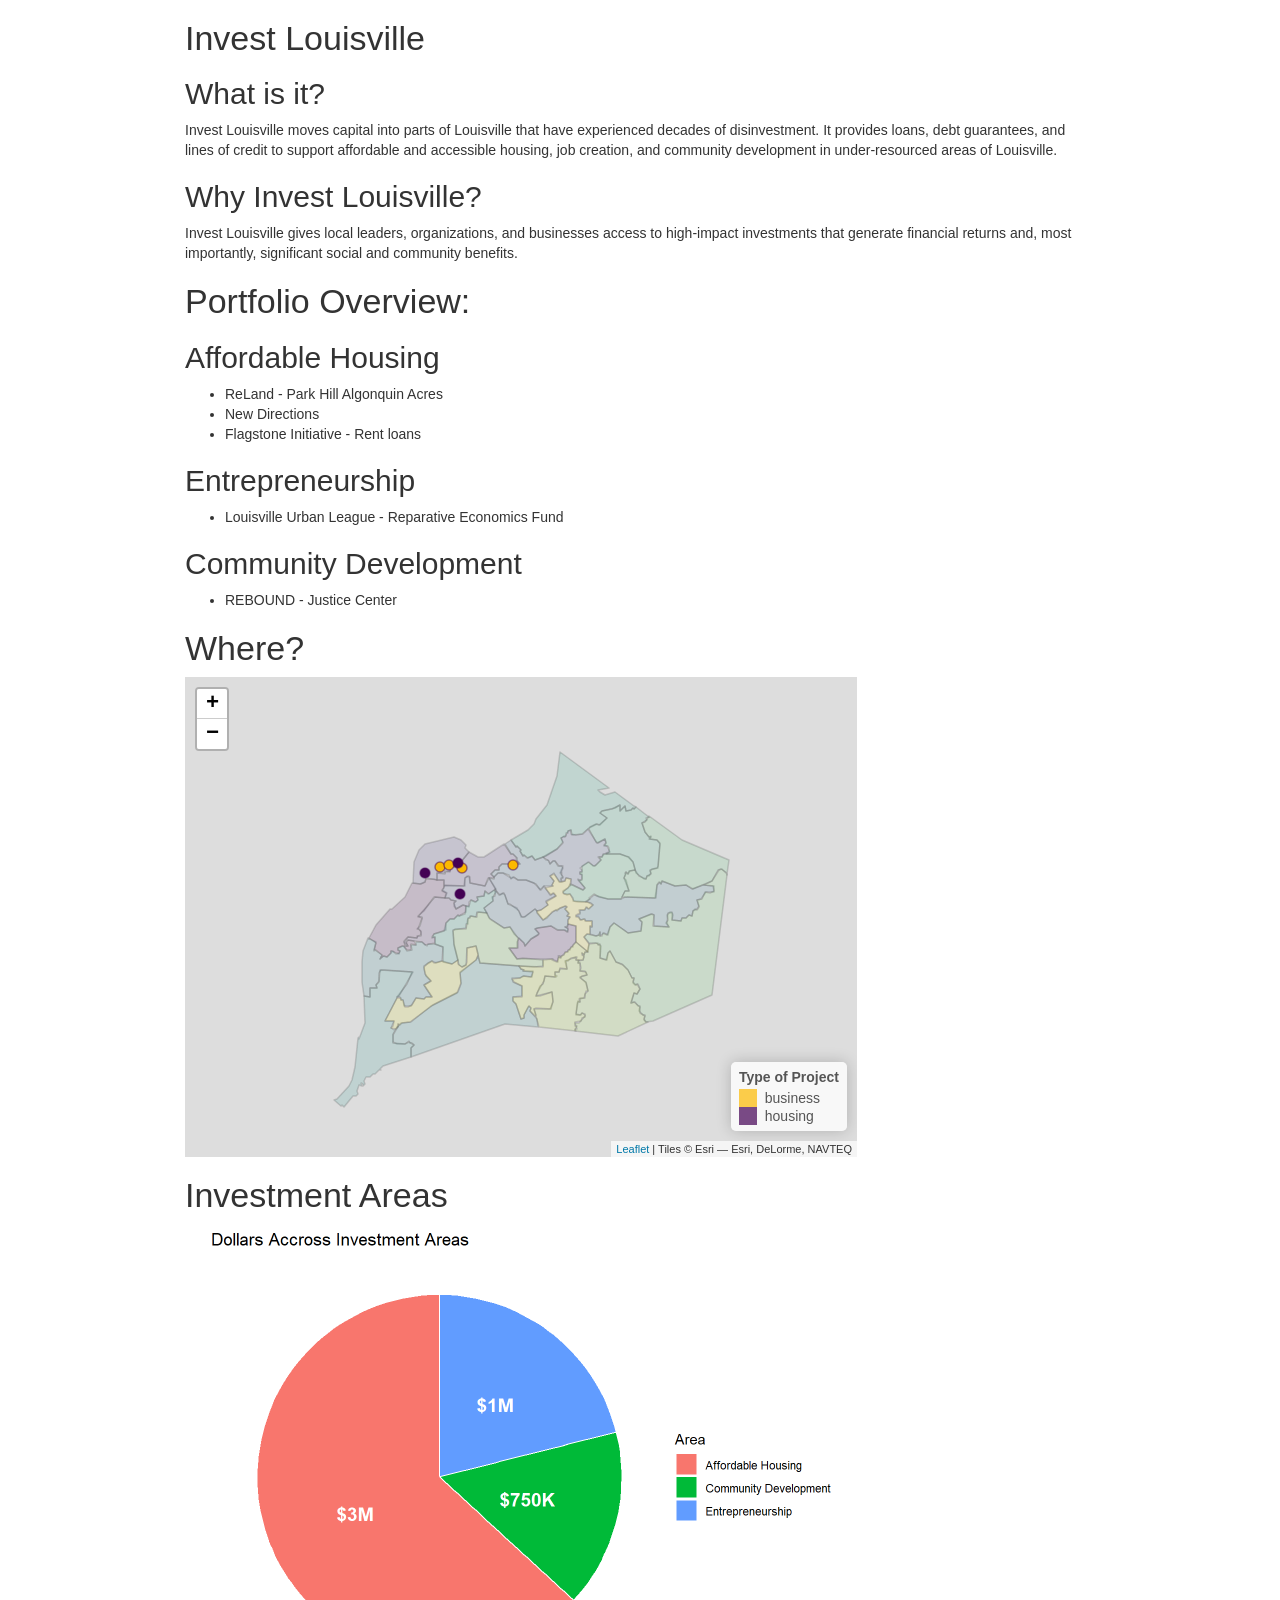
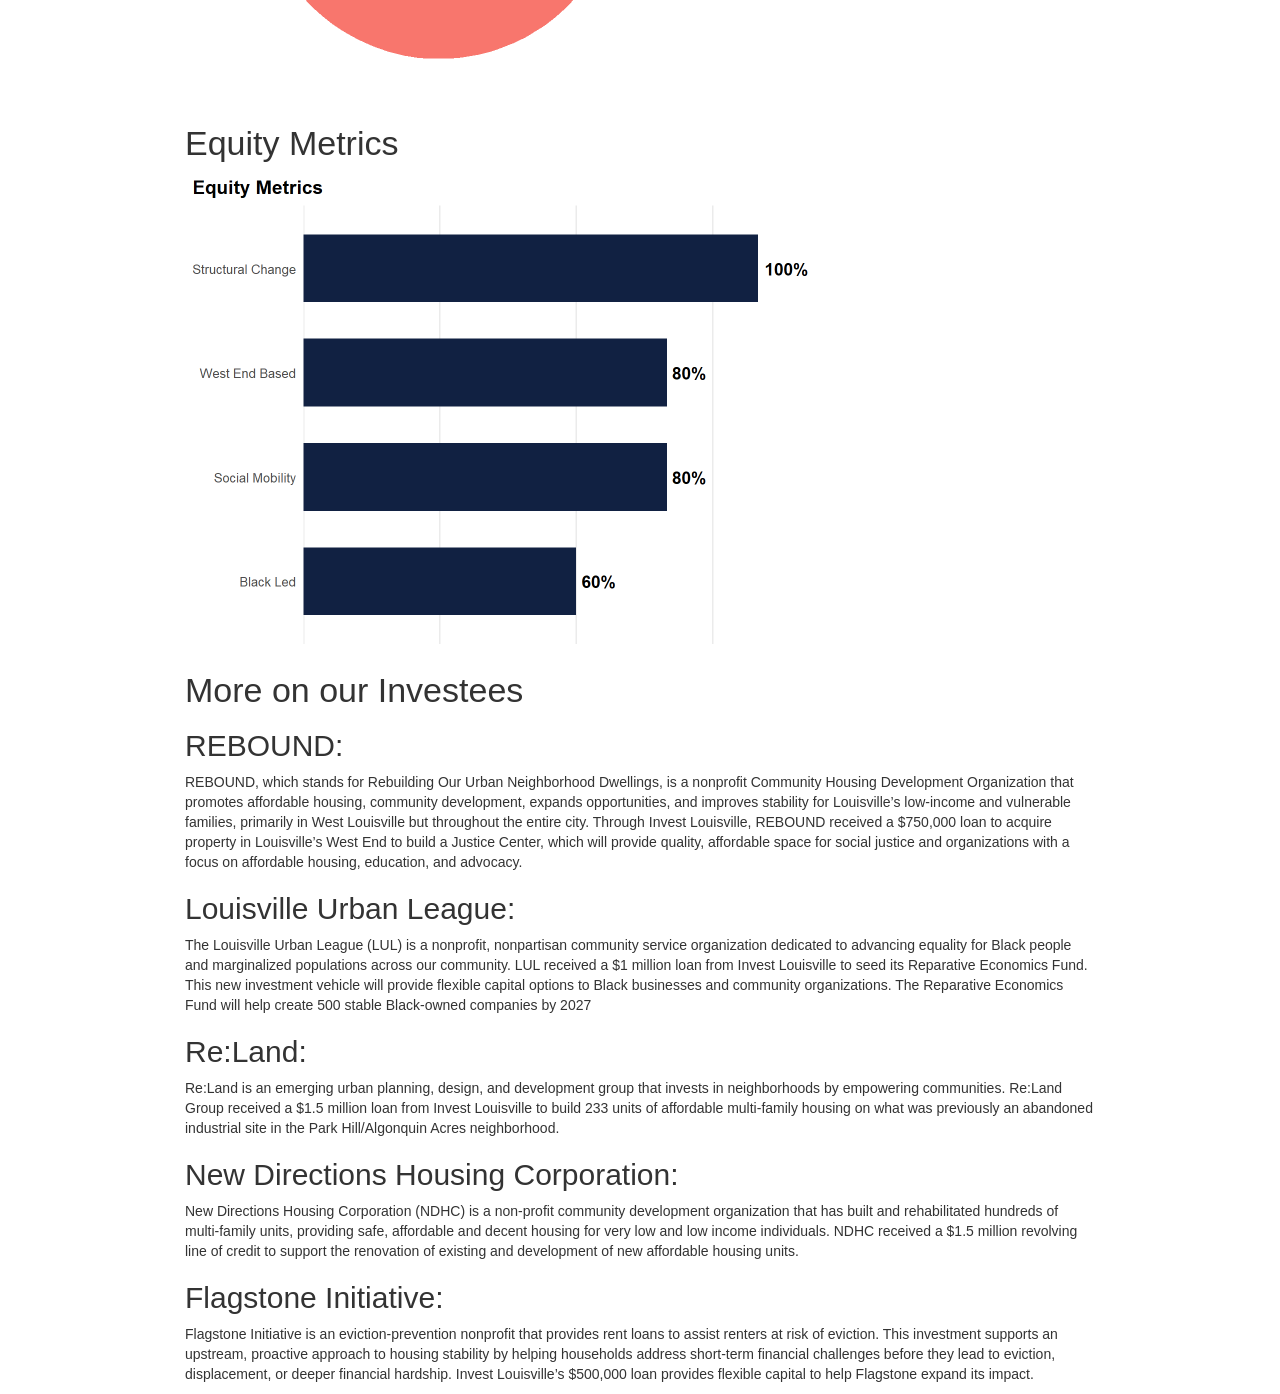
==== invest_louisville.html @ 787f3c0e "update names" ====
<!DOCTYPE html>

<html>

<head>

<meta charset="utf-8" />
<meta name="generator" content="pandoc" />
<meta http-equiv="X-UA-Compatible" content="IE=EDGE" />




<title>IL_data.knit</title>

<script>// Pandoc 2.9 adds attributes on both header and div. We remove the former (to
// be compatible with the behavior of Pandoc < 2.8).
document.addEventListener('DOMContentLoaded', function(e) {
  var hs = document.querySelectorAll("div.section[class*='level'] > :first-child");
  var i, h, a;
  for (i = 0; i < hs.length; i++) {
    h = hs[i];
    if (!/^h[1-6]$/i.test(h.tagName)) continue;  // it should be a header h1-h6
    a = h.attributes;
    while (a.length > 0) h.removeAttribute(a[0].name);
  }
});
</script>
<script>/*! jQuery v3.6.0 | (c) OpenJS Foundation and other contributors | jquery.org/license */
!function(e,t){"use strict";"object"==typeof module&&"object"==typeof module.exports?module.exports=e.document?t(e,!0):function(e){if(!e.document)throw new Error("jQuery requires a window with a document");return t(e)}:t(e)}("undefined"!=typeof window?window:this,function(C,e){"use strict";var t=[],r=Object.getPrototypeOf,s=t.slice,g=t.flat?function(e){return t.flat.call(e)}:function(e){return t.concat.apply([],e)},u=t.push,i=t.indexOf,n={},o=n.toString,v=n.hasOwnProperty,a=v.toString,l=a.call(Object),y={},m=function(e){return"function"==typeof e&&"number"!=typeof e.nodeType&&"function"!=typeof e.item},x=function(e){return null!=e&&e===e.window},E=C.document,c={type:!0,src:!0,nonce:!0,noModule:!0};function b(e,t,n){var r,i,o=(n=n||E).createElement("script");if(o.text=e,t)for(r in c)(i=t[r]||t.getAttribute&&t.getAttribute(r))&&o.setAttribute(r,i);n.head.appendChild(o).parentNode.removeChild(o)}function w(e){return null==e?e+"":"object"==typeof e||"function"==typeof e?n[o.call(e)]||"object":typeof e}var f="3.6.0",S=function(e,t){return new S.fn.init(e,t)};function p(e){var t=!!e&&"length"in e&&e.length,n=w(e);return!m(e)&&!x(e)&&("array"===n||0===t||"number"==typeof t&&0<t&&t-1 in e)}S.fn=S.prototype={jquery:f,constructor:S,length:0,toArray:function(){return s.call(this)},get:function(e){return null==e?s.call(this):e<0?this[e+this.length]:this[e]},pushStack:function(e){var t=S.merge(this.constructor(),e);return t.prevObject=this,t},each:function(e){return S.each(this,e)},map:function(n){return this.pushStack(S.map(this,function(e,t){return n.call(e,t,e)}))},slice:function(){return this.pushStack(s.apply(this,arguments))},first:function(){return this.eq(0)},last:function(){return this.eq(-1)},even:function(){return this.pushStack(S.grep(this,function(e,t){return(t+1)%2}))},odd:function(){return this.pushStack(S.grep(this,function(e,t){return t%2}))},eq:function(e){var t=this.length,n=+e+(e<0?t:0);return this.pushStack(0<=n&&n<t?[this[n]]:[])},end:function(){return this.prevObject||this.constructor()},push:u,sort:t.sort,splice:t.splice},S.extend=S.fn.extend=function(){var e,t,n,r,i,o,a=arguments[0]||{},s=1,u=arguments.length,l=!1;for("boolean"==typeof a&&(l=a,a=arguments[s]||{},s++),"object"==typeof a||m(a)||(a={}),s===u&&(a=this,s--);s<u;s++)if(null!=(e=arguments[s]))for(t in e)r=e[t],"__proto__"!==t&&a!==r&&(l&&r&&(S.isPlainObject(r)||(i=Array.isArray(r)))?(n=a[t],o=i&&!Array.isArray(n)?[]:i||S.isPlainObject(n)?n:{},i=!1,a[t]=S.extend(l,o,r)):void 0!==r&&(a[t]=r));return a},S.extend({expando:"jQuery"+(f+Math.random()).replace(/\D/g,""),isReady:!0,error:function(e){throw new Error(e)},noop:function(){},isPlainObject:function(e){var t,n;return!(!e||"[object Object]"!==o.call(e))&&(!(t=r(e))||"function"==typeof(n=v.call(t,"constructor")&&t.constructor)&&a.call(n)===l)},isEmptyObject:function(e){var t;for(t in e)return!1;return!0},globalEval:function(e,t,n){b(e,{nonce:t&&t.nonce},n)},each:function(e,t){var n,r=0;if(p(e)){for(n=e.length;r<n;r++)if(!1===t.call(e[r],r,e[r]))break}else for(r in e)if(!1===t.call(e[r],r,e[r]))break;return e},makeArray:function(e,t){var n=t||[];return null!=e&&(p(Object(e))?S.merge(n,"string"==typeof e?[e]:e):u.call(n,e)),n},inArray:function(e,t,n){return null==t?-1:i.call(t,e,n)},merge:function(e,t){for(var n=+t.length,r=0,i=e.length;r<n;r++)e[i++]=t[r];return e.length=i,e},grep:function(e,t,n){for(var r=[],i=0,o=e.length,a=!n;i<o;i++)!t(e[i],i)!==a&&r.push(e[i]);return r},map:function(e,t,n){var r,i,o=0,a=[];if(p(e))for(r=e.length;o<r;o++)null!=(i=t(e[o],o,n))&&a.push(i);else for(o in e)null!=(i=t(e[o],o,n))&&a.push(i);return g(a)},guid:1,support:y}),"function"==typeof Symbol&&(S.fn[Symbol.iterator]=t[Symbol.iterator]),S.each("Boolean Number String Function Array Date RegExp Object Error Symbol".split(" "),function(e,t){n["[object "+t+"]"]=t.toLowerCase()});var d=function(n){var e,d,b,o,i,h,f,g,w,u,l,T,C,a,E,v,s,c,y,S="sizzle"+1*new Date,p=n.document,k=0,r=0,m=ue(),x=ue(),A=ue(),N=ue(),j=function(e,t){return e===t&&(l=!0),0},D={}.hasOwnProperty,t=[],q=t.pop,L=t.push,H=t.push,O=t.slice,P=function(e,t){for(var n=0,r=e.length;n<r;n++)if(e[n]===t)return n;return-1},R="checked|selected|async|autofocus|autoplay|controls|defer|disabled|hidden|ismap|loop|multiple|open|readonly|required|scoped",M="[\\x20\\t\\r\\n\\f]",I="(?:\\\\[\\da-fA-F]{1,6}"+M+"?|\\\\[^\\r\\n\\f]|[\\w-]|[^\0-\\x7f])+",W="\\["+M+"*("+I+")(?:"+M+"*([*^$|!~]?=)"+M+"*(?:'((?:\\\\.|[^\\\\'])*)'|\"((?:\\\\.|[^\\\\\"])*)\"|("+I+"))|)"+M+"*\\]",F=":("+I+")(?:\\((('((?:\\\\.|[^\\\\'])*)'|\"((?:\\\\.|[^\\\\\"])*)\")|((?:\\\\.|[^\\\\()[\\]]|"+W+")*)|.*)\\)|)",B=new RegExp(M+"+","g"),$=new RegExp("^"+M+"+|((?:^|[^\\\\])(?:\\\\.)*)"+M+"+$","g"),_=new RegExp("^"+M+"*,"+M+"*"),z=new RegExp("^"+M+"*([>+~]|"+M+")"+M+"*"),U=new RegExp(M+"|>"),X=new RegExp(F),V=new RegExp("^"+I+"$"),G={ID:new RegExp("^#("+I+")"),CLASS:new RegExp("^\\.("+I+")"),TAG:new RegExp("^("+I+"|[*])"),ATTR:new RegExp("^"+W),PSEUDO:new RegExp("^"+F),CHILD:new RegExp("^:(only|first|last|nth|nth-last)-(child|of-type)(?:\\("+M+"*(even|odd|(([+-]|)(\\d*)n|)"+M+"*(?:([+-]|)"+M+"*(\\d+)|))"+M+"*\\)|)","i"),bool:new RegExp("^(?:"+R+")$","i"),needsContext:new RegExp("^"+M+"*[>+~]|:(even|odd|eq|gt|lt|nth|first|last)(?:\\("+M+"*((?:-\\d)?\\d*)"+M+"*\\)|)(?=[^-]|$)","i")},Y=/HTML$/i,Q=/^(?:input|select|textarea|button)$/i,J=/^h\d$/i,K=/^[^{]+\{\s*\[native \w/,Z=/^(?:#([\w-]+)|(\w+)|\.([\w-]+))$/,ee=/[+~]/,te=new RegExp("\\\\[\\da-fA-F]{1,6}"+M+"?|\\\\([^\\r\\n\\f])","g"),ne=function(e,t){var n="0x"+e.slice(1)-65536;return t||(n<0?String.fromCharCode(n+65536):String.fromCharCode(n>>10|55296,1023&n|56320))},re=/([\0-\x1f\x7f]|^-?\d)|^-$|[^\0-\x1f\x7f-\uFFFF\w-]/g,ie=function(e,t){return t?"\0"===e?"\ufffd":e.slice(0,-1)+"\\"+e.charCodeAt(e.length-1).toString(16)+" ":"\\"+e},oe=function(){T()},ae=be(function(e){return!0===e.disabled&&"fieldset"===e.nodeName.toLowerCase()},{dir:"parentNode",next:"legend"});try{H.apply(t=O.call(p.childNodes),p.childNodes),t[p.childNodes.length].nodeType}catch(e){H={apply:t.length?function(e,t){L.apply(e,O.call(t))}:function(e,t){var n=e.length,r=0;while(e[n++]=t[r++]);e.length=n-1}}}function se(t,e,n,r){var i,o,a,s,u,l,c,f=e&&e.ownerDocument,p=e?e.nodeType:9;if(n=n||[],"string"!=typeof t||!t||1!==p&&9!==p&&11!==p)return n;if(!r&&(T(e),e=e||C,E)){if(11!==p&&(u=Z.exec(t)))if(i=u[1]){if(9===p){if(!(a=e.getElementById(i)))return n;if(a.id===i)return n.push(a),n}else if(f&&(a=f.getElementById(i))&&y(e,a)&&a.id===i)return n.push(a),n}else{if(u[2])return H.apply(n,e.getElementsByTagName(t)),n;if((i=u[3])&&d.getElementsByClassName&&e.getElementsByClassName)return H.apply(n,e.getElementsByClassName(i)),n}if(d.qsa&&!N[t+" "]&&(!v||!v.test(t))&&(1!==p||"object"!==e.nodeName.toLowerCase())){if(c=t,f=e,1===p&&(U.test(t)||z.test(t))){(f=ee.test(t)&&ye(e.parentNode)||e)===e&&d.scope||((s=e.getAttribute("id"))?s=s.replace(re,ie):e.setAttribute("id",s=S)),o=(l=h(t)).length;while(o--)l[o]=(s?"#"+s:":scope")+" "+xe(l[o]);c=l.join(",")}try{return H.apply(n,f.querySelectorAll(c)),n}catch(e){N(t,!0)}finally{s===S&&e.removeAttribute("id")}}}return g(t.replace($,"$1"),e,n,r)}function ue(){var r=[];return function e(t,n){return r.push(t+" ")>b.cacheLength&&delete e[r.shift()],e[t+" "]=n}}function le(e){return e[S]=!0,e}function ce(e){var t=C.createElement("fieldset");try{return!!e(t)}catch(e){return!1}finally{t.parentNode&&t.parentNode.removeChild(t),t=null}}function fe(e,t){var n=e.split("|"),r=n.length;while(r--)b.attrHandle[n[r]]=t}function pe(e,t){var n=t&&e,r=n&&1===e.nodeType&&1===t.nodeType&&e.sourceIndex-t.sourceIndex;if(r)return r;if(n)while(n=n.nextSibling)if(n===t)return-1;return e?1:-1}function de(t){return function(e){return"input"===e.nodeName.toLowerCase()&&e.type===t}}function he(n){return function(e){var t=e.nodeName.toLowerCase();return("input"===t||"button"===t)&&e.type===n}}function ge(t){return function(e){return"form"in e?e.parentNode&&!1===e.disabled?"label"in e?"label"in e.parentNode?e.parentNode.disabled===t:e.disabled===t:e.isDisabled===t||e.isDisabled!==!t&&ae(e)===t:e.disabled===t:"label"in e&&e.disabled===t}}function ve(a){return le(function(o){return o=+o,le(function(e,t){var n,r=a([],e.length,o),i=r.length;while(i--)e[n=r[i]]&&(e[n]=!(t[n]=e[n]))})})}function ye(e){return e&&"undefined"!=typeof e.getElementsByTagName&&e}for(e in d=se.support={},i=se.isXML=function(e){var t=e&&e.namespaceURI,n=e&&(e.ownerDocument||e).documentElement;return!Y.test(t||n&&n.nodeName||"HTML")},T=se.setDocument=function(e){var t,n,r=e?e.ownerDocument||e:p;return r!=C&&9===r.nodeType&&r.documentElement&&(a=(C=r).documentElement,E=!i(C),p!=C&&(n=C.defaultView)&&n.top!==n&&(n.addEventListener?n.addEventListener("unload",oe,!1):n.attachEvent&&n.attachEvent("onunload",oe)),d.scope=ce(function(e){return a.appendChild(e).appendChild(C.createElement("div")),"undefined"!=typeof e.querySelectorAll&&!e.querySelectorAll(":scope fieldset div").length}),d.attributes=ce(function(e){return e.className="i",!e.getAttribute("className")}),d.getElementsByTagName=ce(function(e){return e.appendChild(C.createComment("")),!e.getElementsByTagName("*").length}),d.getElementsByClassName=K.test(C.getElementsByClassName),d.getById=ce(function(e){return a.appendChild(e).id=S,!C.getElementsByName||!C.getElementsByName(S).length}),d.getById?(b.filter.ID=function(e){var t=e.replace(te,ne);return function(e){return e.getAttribute("id")===t}},b.find.ID=function(e,t){if("undefined"!=typeof t.getElementById&&E){var n=t.getElementById(e);return n?[n]:[]}}):(b.filter.ID=function(e){var n=e.replace(te,ne);return function(e){var t="undefined"!=typeof e.getAttributeNode&&e.getAttributeNode("id");return t&&t.value===n}},b.find.ID=function(e,t){if("undefined"!=typeof t.getElementById&&E){var n,r,i,o=t.getElementById(e);if(o){if((n=o.getAttributeNode("id"))&&n.value===e)return[o];i=t.getElementsByName(e),r=0;while(o=i[r++])if((n=o.getAttributeNode("id"))&&n.value===e)return[o]}return[]}}),b.find.TAG=d.getElementsByTagName?function(e,t){return"undefined"!=typeof t.getElementsByTagName?t.getElementsByTagName(e):d.qsa?t.querySelectorAll(e):void 0}:function(e,t){var n,r=[],i=0,o=t.getElementsByTagName(e);if("*"===e){while(n=o[i++])1===n.nodeType&&r.push(n);return r}return o},b.find.CLASS=d.getElementsByClassName&&function(e,t){if("undefined"!=typeof t.getElementsByClassName&&E)return t.getElementsByClassName(e)},s=[],v=[],(d.qsa=K.test(C.querySelectorAll))&&(ce(function(e){var t;a.appendChild(e).innerHTML="<a id='"+S+"'></a><select id='"+S+"-\r\\' msallowcapture=''><option selected=''></option></select>",e.querySelectorAll("[msallowcapture^='']").length&&v.push("[*^$]="+M+"*(?:''|\"\")"),e.querySelectorAll("[selected]").length||v.push("\\["+M+"*(?:value|"+R+")"),e.querySelectorAll("[id~="+S+"-]").length||v.push("~="),(t=C.createElement("input")).setAttribute("name",""),e.appendChild(t),e.querySelectorAll("[name='']").length||v.push("\\["+M+"*name"+M+"*="+M+"*(?:''|\"\")"),e.querySelectorAll(":checked").length||v.push(":checked"),e.querySelectorAll("a#"+S+"+*").length||v.push(".#.+[+~]"),e.querySelectorAll("\\\f"),v.push("[\\r\\n\\f]")}),ce(function(e){e.innerHTML="<a href='' disabled='disabled'></a><select disabled='disabled'><option/></select>";var t=C.createElement("input");t.setAttribute("type","hidden"),e.appendChild(t).setAttribute("name","D"),e.querySelectorAll("[name=d]").length&&v.push("name"+M+"*[*^$|!~]?="),2!==e.querySelectorAll(":enabled").length&&v.push(":enabled",":disabled"),a.appendChild(e).disabled=!0,2!==e.querySelectorAll(":disabled").length&&v.push(":enabled",":disabled"),e.querySelectorAll("*,:x"),v.push(",.*:")})),(d.matchesSelector=K.test(c=a.matches||a.webkitMatchesSelector||a.mozMatchesSelector||a.oMatchesSelector||a.msMatchesSelector))&&ce(function(e){d.disconnectedMatch=c.call(e,"*"),c.call(e,"[s!='']:x"),s.push("!=",F)}),v=v.length&&new RegExp(v.join("|")),s=s.length&&new RegExp(s.join("|")),t=K.test(a.compareDocumentPosition),y=t||K.test(a.contains)?function(e,t){var n=9===e.nodeType?e.documentElement:e,r=t&&t.parentNode;return e===r||!(!r||1!==r.nodeType||!(n.contains?n.contains(r):e.compareDocumentPosition&&16&e.compareDocumentPosition(r)))}:function(e,t){if(t)while(t=t.parentNode)if(t===e)return!0;return!1},j=t?function(e,t){if(e===t)return l=!0,0;var n=!e.compareDocumentPosition-!t.compareDocumentPosition;return n||(1&(n=(e.ownerDocument||e)==(t.ownerDocument||t)?e.compareDocumentPosition(t):1)||!d.sortDetached&&t.compareDocumentPosition(e)===n?e==C||e.ownerDocument==p&&y(p,e)?-1:t==C||t.ownerDocument==p&&y(p,t)?1:u?P(u,e)-P(u,t):0:4&n?-1:1)}:function(e,t){if(e===t)return l=!0,0;var n,r=0,i=e.parentNode,o=t.parentNode,a=[e],s=[t];if(!i||!o)return e==C?-1:t==C?1:i?-1:o?1:u?P(u,e)-P(u,t):0;if(i===o)return pe(e,t);n=e;while(n=n.parentNode)a.unshift(n);n=t;while(n=n.parentNode)s.unshift(n);while(a[r]===s[r])r++;return r?pe(a[r],s[r]):a[r]==p?-1:s[r]==p?1:0}),C},se.matches=function(e,t){return se(e,null,null,t)},se.matchesSelector=function(e,t){if(T(e),d.matchesSelector&&E&&!N[t+" "]&&(!s||!s.test(t))&&(!v||!v.test(t)))try{var n=c.call(e,t);if(n||d.disconnectedMatch||e.document&&11!==e.document.nodeType)return n}catch(e){N(t,!0)}return 0<se(t,C,null,[e]).length},se.contains=function(e,t){return(e.ownerDocument||e)!=C&&T(e),y(e,t)},se.attr=function(e,t){(e.ownerDocument||e)!=C&&T(e);var n=b.attrHandle[t.toLowerCase()],r=n&&D.call(b.attrHandle,t.toLowerCase())?n(e,t,!E):void 0;return void 0!==r?r:d.attributes||!E?e.getAttribute(t):(r=e.getAttributeNode(t))&&r.specified?r.value:null},se.escape=function(e){return(e+"").replace(re,ie)},se.error=function(e){throw new Error("Syntax error, unrecognized expression: "+e)},se.uniqueSort=function(e){var t,n=[],r=0,i=0;if(l=!d.detectDuplicates,u=!d.sortStable&&e.slice(0),e.sort(j),l){while(t=e[i++])t===e[i]&&(r=n.push(i));while(r--)e.splice(n[r],1)}return u=null,e},o=se.getText=function(e){var t,n="",r=0,i=e.nodeType;if(i){if(1===i||9===i||11===i){if("string"==typeof e.textContent)return e.textContent;for(e=e.firstChild;e;e=e.nextSibling)n+=o(e)}else if(3===i||4===i)return e.nodeValue}else while(t=e[r++])n+=o(t);return n},(b=se.selectors={cacheLength:50,createPseudo:le,match:G,attrHandle:{},find:{},relative:{">":{dir:"parentNode",first:!0}," ":{dir:"parentNode"},"+":{dir:"previousSibling",first:!0},"~":{dir:"previousSibling"}},preFilter:{ATTR:function(e){return e[1]=e[1].replace(te,ne),e[3]=(e[3]||e[4]||e[5]||"").replace(te,ne),"~="===e[2]&&(e[3]=" "+e[3]+" "),e.slice(0,4)},CHILD:function(e){return e[1]=e[1].toLowerCase(),"nth"===e[1].slice(0,3)?(e[3]||se.error(e[0]),e[4]=+(e[4]?e[5]+(e[6]||1):2*("even"===e[3]||"odd"===e[3])),e[5]=+(e[7]+e[8]||"odd"===e[3])):e[3]&&se.error(e[0]),e},PSEUDO:function(e){var t,n=!e[6]&&e[2];return G.CHILD.test(e[0])?null:(e[3]?e[2]=e[4]||e[5]||"":n&&X.test(n)&&(t=h(n,!0))&&(t=n.indexOf(")",n.length-t)-n.length)&&(e[0]=e[0].slice(0,t),e[2]=n.slice(0,t)),e.slice(0,3))}},filter:{TAG:function(e){var t=e.replace(te,ne).toLowerCase();return"*"===e?function(){return!0}:function(e){return e.nodeName&&e.nodeName.toLowerCase()===t}},CLASS:function(e){var t=m[e+" "];return t||(t=new RegExp("(^|"+M+")"+e+"("+M+"|$)"))&&m(e,function(e){return t.test("string"==typeof e.className&&e.className||"undefined"!=typeof e.getAttribute&&e.getAttribute("class")||"")})},ATTR:function(n,r,i){return function(e){var t=se.attr(e,n);return null==t?"!="===r:!r||(t+="","="===r?t===i:"!="===r?t!==i:"^="===r?i&&0===t.indexOf(i):"*="===r?i&&-1<t.indexOf(i):"$="===r?i&&t.slice(-i.length)===i:"~="===r?-1<(" "+t.replace(B," ")+" ").indexOf(i):"|="===r&&(t===i||t.slice(0,i.length+1)===i+"-"))}},CHILD:function(h,e,t,g,v){var y="nth"!==h.slice(0,3),m="last"!==h.slice(-4),x="of-type"===e;return 1===g&&0===v?function(e){return!!e.parentNode}:function(e,t,n){var r,i,o,a,s,u,l=y!==m?"nextSibling":"previousSibling",c=e.parentNode,f=x&&e.nodeName.toLowerCase(),p=!n&&!x,d=!1;if(c){if(y){while(l){a=e;while(a=a[l])if(x?a.nodeName.toLowerCase()===f:1===a.nodeType)return!1;u=l="only"===h&&!u&&"nextSibling"}return!0}if(u=[m?c.firstChild:c.lastChild],m&&p){d=(s=(r=(i=(o=(a=c)[S]||(a[S]={}))[a.uniqueID]||(o[a.uniqueID]={}))[h]||[])[0]===k&&r[1])&&r[2],a=s&&c.childNodes[s];while(a=++s&&a&&a[l]||(d=s=0)||u.pop())if(1===a.nodeType&&++d&&a===e){i[h]=[k,s,d];break}}else if(p&&(d=s=(r=(i=(o=(a=e)[S]||(a[S]={}))[a.uniqueID]||(o[a.uniqueID]={}))[h]||[])[0]===k&&r[1]),!1===d)while(a=++s&&a&&a[l]||(d=s=0)||u.pop())if((x?a.nodeName.toLowerCase()===f:1===a.nodeType)&&++d&&(p&&((i=(o=a[S]||(a[S]={}))[a.uniqueID]||(o[a.uniqueID]={}))[h]=[k,d]),a===e))break;return(d-=v)===g||d%g==0&&0<=d/g}}},PSEUDO:function(e,o){var t,a=b.pseudos[e]||b.setFilters[e.toLowerCase()]||se.error("unsupported pseudo: "+e);return a[S]?a(o):1<a.length?(t=[e,e,"",o],b.setFilters.hasOwnProperty(e.toLowerCase())?le(function(e,t){var n,r=a(e,o),i=r.length;while(i--)e[n=P(e,r[i])]=!(t[n]=r[i])}):function(e){return a(e,0,t)}):a}},pseudos:{not:le(function(e){var r=[],i=[],s=f(e.replace($,"$1"));return s[S]?le(function(e,t,n,r){var i,o=s(e,null,r,[]),a=e.length;while(a--)(i=o[a])&&(e[a]=!(t[a]=i))}):function(e,t,n){return r[0]=e,s(r,null,n,i),r[0]=null,!i.pop()}}),has:le(function(t){return function(e){return 0<se(t,e).length}}),contains:le(function(t){return t=t.replace(te,ne),function(e){return-1<(e.textContent||o(e)).indexOf(t)}}),lang:le(function(n){return V.test(n||"")||se.error("unsupported lang: "+n),n=n.replace(te,ne).toLowerCase(),function(e){var t;do{if(t=E?e.lang:e.getAttribute("xml:lang")||e.getAttribute("lang"))return(t=t.toLowerCase())===n||0===t.indexOf(n+"-")}while((e=e.parentNode)&&1===e.nodeType);return!1}}),target:function(e){var t=n.location&&n.location.hash;return t&&t.slice(1)===e.id},root:function(e){return e===a},focus:function(e){return e===C.activeElement&&(!C.hasFocus||C.hasFocus())&&!!(e.type||e.href||~e.tabIndex)},enabled:ge(!1),disabled:ge(!0),checked:function(e){var t=e.nodeName.toLowerCase();return"input"===t&&!!e.checked||"option"===t&&!!e.selected},selected:function(e){return e.parentNode&&e.parentNode.selectedIndex,!0===e.selected},empty:function(e){for(e=e.firstChild;e;e=e.nextSibling)if(e.nodeType<6)return!1;return!0},parent:function(e){return!b.pseudos.empty(e)},header:function(e){return J.test(e.nodeName)},input:function(e){return Q.test(e.nodeName)},button:function(e){var t=e.nodeName.toLowerCase();return"input"===t&&"button"===e.type||"button"===t},text:function(e){var t;return"input"===e.nodeName.toLowerCase()&&"text"===e.type&&(null==(t=e.getAttribute("type"))||"text"===t.toLowerCase())},first:ve(function(){return[0]}),last:ve(function(e,t){return[t-1]}),eq:ve(function(e,t,n){return[n<0?n+t:n]}),even:ve(function(e,t){for(var n=0;n<t;n+=2)e.push(n);return e}),odd:ve(function(e,t){for(var n=1;n<t;n+=2)e.push(n);return e}),lt:ve(function(e,t,n){for(var r=n<0?n+t:t<n?t:n;0<=--r;)e.push(r);return e}),gt:ve(function(e,t,n){for(var r=n<0?n+t:n;++r<t;)e.push(r);return e})}}).pseudos.nth=b.pseudos.eq,{radio:!0,checkbox:!0,file:!0,password:!0,image:!0})b.pseudos[e]=de(e);for(e in{submit:!0,reset:!0})b.pseudos[e]=he(e);function me(){}function xe(e){for(var t=0,n=e.length,r="";t<n;t++)r+=e[t].value;return r}function be(s,e,t){var u=e.dir,l=e.next,c=l||u,f=t&&"parentNode"===c,p=r++;return e.first?function(e,t,n){while(e=e[u])if(1===e.nodeType||f)return s(e,t,n);return!1}:function(e,t,n){var r,i,o,a=[k,p];if(n){while(e=e[u])if((1===e.nodeType||f)&&s(e,t,n))return!0}else while(e=e[u])if(1===e.nodeType||f)if(i=(o=e[S]||(e[S]={}))[e.uniqueID]||(o[e.uniqueID]={}),l&&l===e.nodeName.toLowerCase())e=e[u]||e;else{if((r=i[c])&&r[0]===k&&r[1]===p)return a[2]=r[2];if((i[c]=a)[2]=s(e,t,n))return!0}return!1}}function we(i){return 1<i.length?function(e,t,n){var r=i.length;while(r--)if(!i[r](e,t,n))return!1;return!0}:i[0]}function Te(e,t,n,r,i){for(var o,a=[],s=0,u=e.length,l=null!=t;s<u;s++)(o=e[s])&&(n&&!n(o,r,i)||(a.push(o),l&&t.push(s)));return a}function Ce(d,h,g,v,y,e){return v&&!v[S]&&(v=Ce(v)),y&&!y[S]&&(y=Ce(y,e)),le(function(e,t,n,r){var i,o,a,s=[],u=[],l=t.length,c=e||function(e,t,n){for(var r=0,i=t.length;r<i;r++)se(e,t[r],n);return n}(h||"*",n.nodeType?[n]:n,[]),f=!d||!e&&h?c:Te(c,s,d,n,r),p=g?y||(e?d:l||v)?[]:t:f;if(g&&g(f,p,n,r),v){i=Te(p,u),v(i,[],n,r),o=i.length;while(o--)(a=i[o])&&(p[u[o]]=!(f[u[o]]=a))}if(e){if(y||d){if(y){i=[],o=p.length;while(o--)(a=p[o])&&i.push(f[o]=a);y(null,p=[],i,r)}o=p.length;while(o--)(a=p[o])&&-1<(i=y?P(e,a):s[o])&&(e[i]=!(t[i]=a))}}else p=Te(p===t?p.splice(l,p.length):p),y?y(null,t,p,r):H.apply(t,p)})}function Ee(e){for(var i,t,n,r=e.length,o=b.relative[e[0].type],a=o||b.relative[" "],s=o?1:0,u=be(function(e){return e===i},a,!0),l=be(function(e){return-1<P(i,e)},a,!0),c=[function(e,t,n){var r=!o&&(n||t!==w)||((i=t).nodeType?u(e,t,n):l(e,t,n));return i=null,r}];s<r;s++)if(t=b.relative[e[s].type])c=[be(we(c),t)];else{if((t=b.filter[e[s].type].apply(null,e[s].matches))[S]){for(n=++s;n<r;n++)if(b.relative[e[n].type])break;return Ce(1<s&&we(c),1<s&&xe(e.slice(0,s-1).concat({value:" "===e[s-2].type?"*":""})).replace($,"$1"),t,s<n&&Ee(e.slice(s,n)),n<r&&Ee(e=e.slice(n)),n<r&&xe(e))}c.push(t)}return we(c)}return me.prototype=b.filters=b.pseudos,b.setFilters=new me,h=se.tokenize=function(e,t){var n,r,i,o,a,s,u,l=x[e+" "];if(l)return t?0:l.slice(0);a=e,s=[],u=b.preFilter;while(a){for(o in n&&!(r=_.exec(a))||(r&&(a=a.slice(r[0].length)||a),s.push(i=[])),n=!1,(r=z.exec(a))&&(n=r.shift(),i.push({value:n,type:r[0].replace($," ")}),a=a.slice(n.length)),b.filter)!(r=G[o].exec(a))||u[o]&&!(r=u[o](r))||(n=r.shift(),i.push({value:n,type:o,matches:r}),a=a.slice(n.length));if(!n)break}return t?a.length:a?se.error(e):x(e,s).slice(0)},f=se.compile=function(e,t){var n,v,y,m,x,r,i=[],o=[],a=A[e+" "];if(!a){t||(t=h(e)),n=t.length;while(n--)(a=Ee(t[n]))[S]?i.push(a):o.push(a);(a=A(e,(v=o,m=0<(y=i).length,x=0<v.length,r=function(e,t,n,r,i){var o,a,s,u=0,l="0",c=e&&[],f=[],p=w,d=e||x&&b.find.TAG("*",i),h=k+=null==p?1:Math.random()||.1,g=d.length;for(i&&(w=t==C||t||i);l!==g&&null!=(o=d[l]);l++){if(x&&o){a=0,t||o.ownerDocument==C||(T(o),n=!E);while(s=v[a++])if(s(o,t||C,n)){r.push(o);break}i&&(k=h)}m&&((o=!s&&o)&&u--,e&&c.push(o))}if(u+=l,m&&l!==u){a=0;while(s=y[a++])s(c,f,t,n);if(e){if(0<u)while(l--)c[l]||f[l]||(f[l]=q.call(r));f=Te(f)}H.apply(r,f),i&&!e&&0<f.length&&1<u+y.length&&se.uniqueSort(r)}return i&&(k=h,w=p),c},m?le(r):r))).selector=e}return a},g=se.select=function(e,t,n,r){var i,o,a,s,u,l="function"==typeof e&&e,c=!r&&h(e=l.selector||e);if(n=n||[],1===c.length){if(2<(o=c[0]=c[0].slice(0)).length&&"ID"===(a=o[0]).type&&9===t.nodeType&&E&&b.relative[o[1].type]){if(!(t=(b.find.ID(a.matches[0].replace(te,ne),t)||[])[0]))return n;l&&(t=t.parentNode),e=e.slice(o.shift().value.length)}i=G.needsContext.test(e)?0:o.length;while(i--){if(a=o[i],b.relative[s=a.type])break;if((u=b.find[s])&&(r=u(a.matches[0].replace(te,ne),ee.test(o[0].type)&&ye(t.parentNode)||t))){if(o.splice(i,1),!(e=r.length&&xe(o)))return H.apply(n,r),n;break}}}return(l||f(e,c))(r,t,!E,n,!t||ee.test(e)&&ye(t.parentNode)||t),n},d.sortStable=S.split("").sort(j).join("")===S,d.detectDuplicates=!!l,T(),d.sortDetached=ce(function(e){return 1&e.compareDocumentPosition(C.createElement("fieldset"))}),ce(function(e){return e.innerHTML="<a href='#'></a>","#"===e.firstChild.getAttribute("href")})||fe("type|href|height|width",function(e,t,n){if(!n)return e.getAttribute(t,"type"===t.toLowerCase()?1:2)}),d.attributes&&ce(function(e){return e.innerHTML="<input/>",e.firstChild.setAttribute("value",""),""===e.firstChild.getAttribute("value")})||fe("value",function(e,t,n){if(!n&&"input"===e.nodeName.toLowerCase())return e.defaultValue}),ce(function(e){return null==e.getAttribute("disabled")})||fe(R,function(e,t,n){var r;if(!n)return!0===e[t]?t.toLowerCase():(r=e.getAttributeNode(t))&&r.specified?r.value:null}),se}(C);S.find=d,S.expr=d.selectors,S.expr[":"]=S.expr.pseudos,S.uniqueSort=S.unique=d.uniqueSort,S.text=d.getText,S.isXMLDoc=d.isXML,S.contains=d.contains,S.escapeSelector=d.escape;var h=function(e,t,n){var r=[],i=void 0!==n;while((e=e[t])&&9!==e.nodeType)if(1===e.nodeType){if(i&&S(e).is(n))break;r.push(e)}return r},T=function(e,t){for(var n=[];e;e=e.nextSibling)1===e.nodeType&&e!==t&&n.push(e);return n},k=S.expr.match.needsContext;function A(e,t){return e.nodeName&&e.nodeName.toLowerCase()===t.toLowerCase()}var N=/^<([a-z][^\/\0>:\x20\t\r\n\f]*)[\x20\t\r\n\f]*\/?>(?:<\/\1>|)$/i;function j(e,n,r){return m(n)?S.grep(e,function(e,t){return!!n.call(e,t,e)!==r}):n.nodeType?S.grep(e,function(e){return e===n!==r}):"string"!=typeof n?S.grep(e,function(e){return-1<i.call(n,e)!==r}):S.filter(n,e,r)}S.filter=function(e,t,n){var r=t[0];return n&&(e=":not("+e+")"),1===t.length&&1===r.nodeType?S.find.matchesSelector(r,e)?[r]:[]:S.find.matches(e,S.grep(t,function(e){return 1===e.nodeType}))},S.fn.extend({find:function(e){var t,n,r=this.length,i=this;if("string"!=typeof e)return this.pushStack(S(e).filter(function(){for(t=0;t<r;t++)if(S.contains(i[t],this))return!0}));for(n=this.pushStack([]),t=0;t<r;t++)S.find(e,i[t],n);return 1<r?S.uniqueSort(n):n},filter:function(e){return this.pushStack(j(this,e||[],!1))},not:function(e){return this.pushStack(j(this,e||[],!0))},is:function(e){return!!j(this,"string"==typeof e&&k.test(e)?S(e):e||[],!1).length}});var D,q=/^(?:\s*(<[\w\W]+>)[^>]*|#([\w-]+))$/;(S.fn.init=function(e,t,n){var r,i;if(!e)return this;if(n=n||D,"string"==typeof e){if(!(r="<"===e[0]&&">"===e[e.length-1]&&3<=e.length?[null,e,null]:q.exec(e))||!r[1]&&t)return!t||t.jquery?(t||n).find(e):this.constructor(t).find(e);if(r[1]){if(t=t instanceof S?t[0]:t,S.merge(this,S.parseHTML(r[1],t&&t.nodeType?t.ownerDocument||t:E,!0)),N.test(r[1])&&S.isPlainObject(t))for(r in t)m(this[r])?this[r](t[r]):this.attr(r,t[r]);return this}return(i=E.getElementById(r[2]))&&(this[0]=i,this.length=1),this}return e.nodeType?(this[0]=e,this.length=1,this):m(e)?void 0!==n.ready?n.ready(e):e(S):S.makeArray(e,this)}).prototype=S.fn,D=S(E);var L=/^(?:parents|prev(?:Until|All))/,H={children:!0,contents:!0,next:!0,prev:!0};function O(e,t){while((e=e[t])&&1!==e.nodeType);return e}S.fn.extend({has:function(e){var t=S(e,this),n=t.length;return this.filter(function(){for(var e=0;e<n;e++)if(S.contains(this,t[e]))return!0})},closest:function(e,t){var n,r=0,i=this.length,o=[],a="string"!=typeof e&&S(e);if(!k.test(e))for(;r<i;r++)for(n=this[r];n&&n!==t;n=n.parentNode)if(n.nodeType<11&&(a?-1<a.index(n):1===n.nodeType&&S.find.matchesSelector(n,e))){o.push(n);break}return this.pushStack(1<o.length?S.uniqueSort(o):o)},index:function(e){return e?"string"==typeof e?i.call(S(e),this[0]):i.call(this,e.jquery?e[0]:e):this[0]&&this[0].parentNode?this.first().prevAll().length:-1},add:function(e,t){return this.pushStack(S.uniqueSort(S.merge(this.get(),S(e,t))))},addBack:function(e){return this.add(null==e?this.prevObject:this.prevObject.filter(e))}}),S.each({parent:function(e){var t=e.parentNode;return t&&11!==t.nodeType?t:null},parents:function(e){return h(e,"parentNode")},parentsUntil:function(e,t,n){return h(e,"parentNode",n)},next:function(e){return O(e,"nextSibling")},prev:function(e){return O(e,"previousSibling")},nextAll:function(e){return h(e,"nextSibling")},prevAll:function(e){return h(e,"previousSibling")},nextUntil:function(e,t,n){return h(e,"nextSibling",n)},prevUntil:function(e,t,n){return h(e,"previousSibling",n)},siblings:function(e){return T((e.parentNode||{}).firstChild,e)},children:function(e){return T(e.firstChild)},contents:function(e){return null!=e.contentDocument&&r(e.contentDocument)?e.contentDocument:(A(e,"template")&&(e=e.content||e),S.merge([],e.childNodes))}},function(r,i){S.fn[r]=function(e,t){var n=S.map(this,i,e);return"Until"!==r.slice(-5)&&(t=e),t&&"string"==typeof t&&(n=S.filter(t,n)),1<this.length&&(H[r]||S.uniqueSort(n),L.test(r)&&n.reverse()),this.pushStack(n)}});var P=/[^\x20\t\r\n\f]+/g;function R(e){return e}function M(e){throw e}function I(e,t,n,r){var i;try{e&&m(i=e.promise)?i.call(e).done(t).fail(n):e&&m(i=e.then)?i.call(e,t,n):t.apply(void 0,[e].slice(r))}catch(e){n.apply(void 0,[e])}}S.Callbacks=function(r){var e,n;r="string"==typeof r?(e=r,n={},S.each(e.match(P)||[],function(e,t){n[t]=!0}),n):S.extend({},r);var i,t,o,a,s=[],u=[],l=-1,c=function(){for(a=a||r.once,o=i=!0;u.length;l=-1){t=u.shift();while(++l<s.length)!1===s[l].apply(t[0],t[1])&&r.stopOnFalse&&(l=s.length,t=!1)}r.memory||(t=!1),i=!1,a&&(s=t?[]:"")},f={add:function(){return s&&(t&&!i&&(l=s.length-1,u.push(t)),function n(e){S.each(e,function(e,t){m(t)?r.unique&&f.has(t)||s.push(t):t&&t.length&&"string"!==w(t)&&n(t)})}(arguments),t&&!i&&c()),this},remove:function(){return S.each(arguments,function(e,t){var n;while(-1<(n=S.inArray(t,s,n)))s.splice(n,1),n<=l&&l--}),this},has:function(e){return e?-1<S.inArray(e,s):0<s.length},empty:function(){return s&&(s=[]),this},disable:function(){return a=u=[],s=t="",this},disabled:function(){return!s},lock:function(){return a=u=[],t||i||(s=t=""),this},locked:function(){return!!a},fireWith:function(e,t){return a||(t=[e,(t=t||[]).slice?t.slice():t],u.push(t),i||c()),this},fire:function(){return f.fireWith(this,arguments),this},fired:function(){return!!o}};return f},S.extend({Deferred:function(e){var o=[["notify","progress",S.Callbacks("memory"),S.Callbacks("memory"),2],["resolve","done",S.Callbacks("once memory"),S.Callbacks("once memory"),0,"resolved"],["reject","fail",S.Callbacks("once memory"),S.Callbacks("once memory"),1,"rejected"]],i="pending",a={state:function(){return i},always:function(){return s.done(arguments).fail(arguments),this},"catch":function(e){return a.then(null,e)},pipe:function(){var i=arguments;return S.Deferred(function(r){S.each(o,function(e,t){var n=m(i[t[4]])&&i[t[4]];s[t[1]](function(){var e=n&&n.apply(this,arguments);e&&m(e.promise)?e.promise().progress(r.notify).done(r.resolve).fail(r.reject):r[t[0]+"With"](this,n?[e]:arguments)})}),i=null}).promise()},then:function(t,n,r){var u=0;function l(i,o,a,s){return function(){var n=this,r=arguments,e=function(){var e,t;if(!(i<u)){if((e=a.apply(n,r))===o.promise())throw new TypeError("Thenable self-resolution");t=e&&("object"==typeof e||"function"==typeof e)&&e.then,m(t)?s?t.call(e,l(u,o,R,s),l(u,o,M,s)):(u++,t.call(e,l(u,o,R,s),l(u,o,M,s),l(u,o,R,o.notifyWith))):(a!==R&&(n=void 0,r=[e]),(s||o.resolveWith)(n,r))}},t=s?e:function(){try{e()}catch(e){S.Deferred.exceptionHook&&S.Deferred.exceptionHook(e,t.stackTrace),u<=i+1&&(a!==M&&(n=void 0,r=[e]),o.rejectWith(n,r))}};i?t():(S.Deferred.getStackHook&&(t.stackTrace=S.Deferred.getStackHook()),C.setTimeout(t))}}return S.Deferred(function(e){o[0][3].add(l(0,e,m(r)?r:R,e.notifyWith)),o[1][3].add(l(0,e,m(t)?t:R)),o[2][3].add(l(0,e,m(n)?n:M))}).promise()},promise:function(e){return null!=e?S.extend(e,a):a}},s={};return S.each(o,function(e,t){var n=t[2],r=t[5];a[t[1]]=n.add,r&&n.add(function(){i=r},o[3-e][2].disable,o[3-e][3].disable,o[0][2].lock,o[0][3].lock),n.add(t[3].fire),s[t[0]]=function(){return s[t[0]+"With"](this===s?void 0:this,arguments),this},s[t[0]+"With"]=n.fireWith}),a.promise(s),e&&e.call(s,s),s},when:function(e){var n=arguments.length,t=n,r=Array(t),i=s.call(arguments),o=S.Deferred(),a=function(t){return function(e){r[t]=this,i[t]=1<arguments.length?s.call(arguments):e,--n||o.resolveWith(r,i)}};if(n<=1&&(I(e,o.done(a(t)).resolve,o.reject,!n),"pending"===o.state()||m(i[t]&&i[t].then)))return o.then();while(t--)I(i[t],a(t),o.reject);return o.promise()}});var W=/^(Eval|Internal|Range|Reference|Syntax|Type|URI)Error$/;S.Deferred.exceptionHook=function(e,t){C.console&&C.console.warn&&e&&W.test(e.name)&&C.console.warn("jQuery.Deferred exception: "+e.message,e.stack,t)},S.readyException=function(e){C.setTimeout(function(){throw e})};var F=S.Deferred();function B(){E.removeEventListener("DOMContentLoaded",B),C.removeEventListener("load",B),S.ready()}S.fn.ready=function(e){return F.then(e)["catch"](function(e){S.readyException(e)}),this},S.extend({isReady:!1,readyWait:1,ready:function(e){(!0===e?--S.readyWait:S.isReady)||(S.isReady=!0)!==e&&0<--S.readyWait||F.resolveWith(E,[S])}}),S.ready.then=F.then,"complete"===E.readyState||"loading"!==E.readyState&&!E.documentElement.doScroll?C.setTimeout(S.ready):(E.addEventListener("DOMContentLoaded",B),C.addEventListener("load",B));var $=function(e,t,n,r,i,o,a){var s=0,u=e.length,l=null==n;if("object"===w(n))for(s in i=!0,n)$(e,t,s,n[s],!0,o,a);else if(void 0!==r&&(i=!0,m(r)||(a=!0),l&&(a?(t.call(e,r),t=null):(l=t,t=function(e,t,n){return l.call(S(e),n)})),t))for(;s<u;s++)t(e[s],n,a?r:r.call(e[s],s,t(e[s],n)));return i?e:l?t.call(e):u?t(e[0],n):o},_=/^-ms-/,z=/-([a-z])/g;function U(e,t){return t.toUpperCase()}function X(e){return e.replace(_,"ms-").replace(z,U)}var V=function(e){return 1===e.nodeType||9===e.nodeType||!+e.nodeType};function G(){this.expando=S.expando+G.uid++}G.uid=1,G.prototype={cache:function(e){var t=e[this.expando];return t||(t={},V(e)&&(e.nodeType?e[this.expando]=t:Object.defineProperty(e,this.expando,{value:t,configurable:!0}))),t},set:function(e,t,n){var r,i=this.cache(e);if("string"==typeof t)i[X(t)]=n;else for(r in t)i[X(r)]=t[r];return i},get:function(e,t){return void 0===t?this.cache(e):e[this.expando]&&e[this.expando][X(t)]},access:function(e,t,n){return void 0===t||t&&"string"==typeof t&&void 0===n?this.get(e,t):(this.set(e,t,n),void 0!==n?n:t)},remove:function(e,t){var n,r=e[this.expando];if(void 0!==r){if(void 0!==t){n=(t=Array.isArray(t)?t.map(X):(t=X(t))in r?[t]:t.match(P)||[]).length;while(n--)delete r[t[n]]}(void 0===t||S.isEmptyObject(r))&&(e.nodeType?e[this.expando]=void 0:delete e[this.expando])}},hasData:function(e){var t=e[this.expando];return void 0!==t&&!S.isEmptyObject(t)}};var Y=new G,Q=new G,J=/^(?:\{[\w\W]*\}|\[[\w\W]*\])$/,K=/[A-Z]/g;function Z(e,t,n){var r,i;if(void 0===n&&1===e.nodeType)if(r="data-"+t.replace(K,"-$&").toLowerCase(),"string"==typeof(n=e.getAttribute(r))){try{n="true"===(i=n)||"false"!==i&&("null"===i?null:i===+i+""?+i:J.test(i)?JSON.parse(i):i)}catch(e){}Q.set(e,t,n)}else n=void 0;return n}S.extend({hasData:function(e){return Q.hasData(e)||Y.hasData(e)},data:function(e,t,n){return Q.access(e,t,n)},removeData:function(e,t){Q.remove(e,t)},_data:function(e,t,n){return Y.access(e,t,n)},_removeData:function(e,t){Y.remove(e,t)}}),S.fn.extend({data:function(n,e){var t,r,i,o=this[0],a=o&&o.attributes;if(void 0===n){if(this.length&&(i=Q.get(o),1===o.nodeType&&!Y.get(o,"hasDataAttrs"))){t=a.length;while(t--)a[t]&&0===(r=a[t].name).indexOf("data-")&&(r=X(r.slice(5)),Z(o,r,i[r]));Y.set(o,"hasDataAttrs",!0)}return i}return"object"==typeof n?this.each(function(){Q.set(this,n)}):$(this,function(e){var t;if(o&&void 0===e)return void 0!==(t=Q.get(o,n))?t:void 0!==(t=Z(o,n))?t:void 0;this.each(function(){Q.set(this,n,e)})},null,e,1<arguments.length,null,!0)},removeData:function(e){return this.each(function(){Q.remove(this,e)})}}),S.extend({queue:function(e,t,n){var r;if(e)return t=(t||"fx")+"queue",r=Y.get(e,t),n&&(!r||Array.isArray(n)?r=Y.access(e,t,S.makeArray(n)):r.push(n)),r||[]},dequeue:function(e,t){t=t||"fx";var n=S.queue(e,t),r=n.length,i=n.shift(),o=S._queueHooks(e,t);"inprogress"===i&&(i=n.shift(),r--),i&&("fx"===t&&n.unshift("inprogress"),delete o.stop,i.call(e,function(){S.dequeue(e,t)},o)),!r&&o&&o.empty.fire()},_queueHooks:function(e,t){var n=t+"queueHooks";return Y.get(e,n)||Y.access(e,n,{empty:S.Callbacks("once memory").add(function(){Y.remove(e,[t+"queue",n])})})}}),S.fn.extend({queue:function(t,n){var e=2;return"string"!=typeof t&&(n=t,t="fx",e--),arguments.length<e?S.queue(this[0],t):void 0===n?this:this.each(function(){var e=S.queue(this,t,n);S._queueHooks(this,t),"fx"===t&&"inprogress"!==e[0]&&S.dequeue(this,t)})},dequeue:function(e){return this.each(function(){S.dequeue(this,e)})},clearQueue:function(e){return this.queue(e||"fx",[])},promise:function(e,t){var n,r=1,i=S.Deferred(),o=this,a=this.length,s=function(){--r||i.resolveWith(o,[o])};"string"!=typeof e&&(t=e,e=void 0),e=e||"fx";while(a--)(n=Y.get(o[a],e+"queueHooks"))&&n.empty&&(r++,n.empty.add(s));return s(),i.promise(t)}});var ee=/[+-]?(?:\d*\.|)\d+(?:[eE][+-]?\d+|)/.source,te=new RegExp("^(?:([+-])=|)("+ee+")([a-z%]*)$","i"),ne=["Top","Right","Bottom","Left"],re=E.documentElement,ie=function(e){return S.contains(e.ownerDocument,e)},oe={composed:!0};re.getRootNode&&(ie=function(e){return S.contains(e.ownerDocument,e)||e.getRootNode(oe)===e.ownerDocument});var ae=function(e,t){return"none"===(e=t||e).style.display||""===e.style.display&&ie(e)&&"none"===S.css(e,"display")};function se(e,t,n,r){var i,o,a=20,s=r?function(){return r.cur()}:function(){return S.css(e,t,"")},u=s(),l=n&&n[3]||(S.cssNumber[t]?"":"px"),c=e.nodeType&&(S.cssNumber[t]||"px"!==l&&+u)&&te.exec(S.css(e,t));if(c&&c[3]!==l){u/=2,l=l||c[3],c=+u||1;while(a--)S.style(e,t,c+l),(1-o)*(1-(o=s()/u||.5))<=0&&(a=0),c/=o;c*=2,S.style(e,t,c+l),n=n||[]}return n&&(c=+c||+u||0,i=n[1]?c+(n[1]+1)*n[2]:+n[2],r&&(r.unit=l,r.start=c,r.end=i)),i}var ue={};function le(e,t){for(var n,r,i,o,a,s,u,l=[],c=0,f=e.length;c<f;c++)(r=e[c]).style&&(n=r.style.display,t?("none"===n&&(l[c]=Y.get(r,"display")||null,l[c]||(r.style.display="")),""===r.style.display&&ae(r)&&(l[c]=(u=a=o=void 0,a=(i=r).ownerDocument,s=i.nodeName,(u=ue[s])||(o=a.body.appendChild(a.createElement(s)),u=S.css(o,"display"),o.parentNode.removeChild(o),"none"===u&&(u="block"),ue[s]=u)))):"none"!==n&&(l[c]="none",Y.set(r,"display",n)));for(c=0;c<f;c++)null!=l[c]&&(e[c].style.display=l[c]);return e}S.fn.extend({show:function(){return le(this,!0)},hide:function(){return le(this)},toggle:function(e){return"boolean"==typeof e?e?this.show():this.hide():this.each(function(){ae(this)?S(this).show():S(this).hide()})}});var ce,fe,pe=/^(?:checkbox|radio)$/i,de=/<([a-z][^\/\0>\x20\t\r\n\f]*)/i,he=/^$|^module$|\/(?:java|ecma)script/i;ce=E.createDocumentFragment().appendChild(E.createElement("div")),(fe=E.createElement("input")).setAttribute("type","radio"),fe.setAttribute("checked","checked"),fe.setAttribute("name","t"),ce.appendChild(fe),y.checkClone=ce.cloneNode(!0).cloneNode(!0).lastChild.checked,ce.innerHTML="<textarea>x</textarea>",y.noCloneChecked=!!ce.cloneNode(!0).lastChild.defaultValue,ce.innerHTML="<option></option>",y.option=!!ce.lastChild;var ge={thead:[1,"<table>","</table>"],col:[2,"<table><colgroup>","</colgroup></table>"],tr:[2,"<table><tbody>","</tbody></table>"],td:[3,"<table><tbody><tr>","</tr></tbody></table>"],_default:[0,"",""]};function ve(e,t){var n;return n="undefined"!=typeof e.getElementsByTagName?e.getElementsByTagName(t||"*"):"undefined"!=typeof e.querySelectorAll?e.querySelectorAll(t||"*"):[],void 0===t||t&&A(e,t)?S.merge([e],n):n}function ye(e,t){for(var n=0,r=e.length;n<r;n++)Y.set(e[n],"globalEval",!t||Y.get(t[n],"globalEval"))}ge.tbody=ge.tfoot=ge.colgroup=ge.caption=ge.thead,ge.th=ge.td,y.option||(ge.optgroup=ge.option=[1,"<select multiple='multiple'>","</select>"]);var me=/<|&#?\w+;/;function xe(e,t,n,r,i){for(var o,a,s,u,l,c,f=t.createDocumentFragment(),p=[],d=0,h=e.length;d<h;d++)if((o=e[d])||0===o)if("object"===w(o))S.merge(p,o.nodeType?[o]:o);else if(me.test(o)){a=a||f.appendChild(t.createElement("div")),s=(de.exec(o)||["",""])[1].toLowerCase(),u=ge[s]||ge._default,a.innerHTML=u[1]+S.htmlPrefilter(o)+u[2],c=u[0];while(c--)a=a.lastChild;S.merge(p,a.childNodes),(a=f.firstChild).textContent=""}else p.push(t.createTextNode(o));f.textContent="",d=0;while(o=p[d++])if(r&&-1<S.inArray(o,r))i&&i.push(o);else if(l=ie(o),a=ve(f.appendChild(o),"script"),l&&ye(a),n){c=0;while(o=a[c++])he.test(o.type||"")&&n.push(o)}return f}var be=/^([^.]*)(?:\.(.+)|)/;function we(){return!0}function Te(){return!1}function Ce(e,t){return e===function(){try{return E.activeElement}catch(e){}}()==("focus"===t)}function Ee(e,t,n,r,i,o){var a,s;if("object"==typeof t){for(s in"string"!=typeof n&&(r=r||n,n=void 0),t)Ee(e,s,n,r,t[s],o);return e}if(null==r&&null==i?(i=n,r=n=void 0):null==i&&("string"==typeof n?(i=r,r=void 0):(i=r,r=n,n=void 0)),!1===i)i=Te;else if(!i)return e;return 1===o&&(a=i,(i=function(e){return S().off(e),a.apply(this,arguments)}).guid=a.guid||(a.guid=S.guid++)),e.each(function(){S.event.add(this,t,i,r,n)})}function Se(e,i,o){o?(Y.set(e,i,!1),S.event.add(e,i,{namespace:!1,handler:function(e){var t,n,r=Y.get(this,i);if(1&e.isTrigger&&this[i]){if(r.length)(S.event.special[i]||{}).delegateType&&e.stopPropagation();else if(r=s.call(arguments),Y.set(this,i,r),t=o(this,i),this[i](),r!==(n=Y.get(this,i))||t?Y.set(this,i,!1):n={},r!==n)return e.stopImmediatePropagation(),e.preventDefault(),n&&n.value}else r.length&&(Y.set(this,i,{value:S.event.trigger(S.extend(r[0],S.Event.prototype),r.slice(1),this)}),e.stopImmediatePropagation())}})):void 0===Y.get(e,i)&&S.event.add(e,i,we)}S.event={global:{},add:function(t,e,n,r,i){var o,a,s,u,l,c,f,p,d,h,g,v=Y.get(t);if(V(t)){n.handler&&(n=(o=n).handler,i=o.selector),i&&S.find.matchesSelector(re,i),n.guid||(n.guid=S.guid++),(u=v.events)||(u=v.events=Object.create(null)),(a=v.handle)||(a=v.handle=function(e){return"undefined"!=typeof S&&S.event.triggered!==e.type?S.event.dispatch.apply(t,arguments):void 0}),l=(e=(e||"").match(P)||[""]).length;while(l--)d=g=(s=be.exec(e[l])||[])[1],h=(s[2]||"").split(".").sort(),d&&(f=S.event.special[d]||{},d=(i?f.delegateType:f.bindType)||d,f=S.event.special[d]||{},c=S.extend({type:d,origType:g,data:r,handler:n,guid:n.guid,selector:i,needsContext:i&&S.expr.match.needsContext.test(i),namespace:h.join(".")},o),(p=u[d])||((p=u[d]=[]).delegateCount=0,f.setup&&!1!==f.setup.call(t,r,h,a)||t.addEventListener&&t.addEventListener(d,a)),f.add&&(f.add.call(t,c),c.handler.guid||(c.handler.guid=n.guid)),i?p.splice(p.delegateCount++,0,c):p.push(c),S.event.global[d]=!0)}},remove:function(e,t,n,r,i){var o,a,s,u,l,c,f,p,d,h,g,v=Y.hasData(e)&&Y.get(e);if(v&&(u=v.events)){l=(t=(t||"").match(P)||[""]).length;while(l--)if(d=g=(s=be.exec(t[l])||[])[1],h=(s[2]||"").split(".").sort(),d){f=S.event.special[d]||{},p=u[d=(r?f.delegateType:f.bindType)||d]||[],s=s[2]&&new RegExp("(^|\\.)"+h.join("\\.(?:.*\\.|)")+"(\\.|$)"),a=o=p.length;while(o--)c=p[o],!i&&g!==c.origType||n&&n.guid!==c.guid||s&&!s.test(c.namespace)||r&&r!==c.selector&&("**"!==r||!c.selector)||(p.splice(o,1),c.selector&&p.delegateCount--,f.remove&&f.remove.call(e,c));a&&!p.length&&(f.teardown&&!1!==f.teardown.call(e,h,v.handle)||S.removeEvent(e,d,v.handle),delete u[d])}else for(d in u)S.event.remove(e,d+t[l],n,r,!0);S.isEmptyObject(u)&&Y.remove(e,"handle events")}},dispatch:function(e){var t,n,r,i,o,a,s=new Array(arguments.length),u=S.event.fix(e),l=(Y.get(this,"events")||Object.create(null))[u.type]||[],c=S.event.special[u.type]||{};for(s[0]=u,t=1;t<arguments.length;t++)s[t]=arguments[t];if(u.delegateTarget=this,!c.preDispatch||!1!==c.preDispatch.call(this,u)){a=S.event.handlers.call(this,u,l),t=0;while((i=a[t++])&&!u.isPropagationStopped()){u.currentTarget=i.elem,n=0;while((o=i.handlers[n++])&&!u.isImmediatePropagationStopped())u.rnamespace&&!1!==o.namespace&&!u.rnamespace.test(o.namespace)||(u.handleObj=o,u.data=o.data,void 0!==(r=((S.event.special[o.origType]||{}).handle||o.handler).apply(i.elem,s))&&!1===(u.result=r)&&(u.preventDefault(),u.stopPropagation()))}return c.postDispatch&&c.postDispatch.call(this,u),u.result}},handlers:function(e,t){var n,r,i,o,a,s=[],u=t.delegateCount,l=e.target;if(u&&l.nodeType&&!("click"===e.type&&1<=e.button))for(;l!==this;l=l.parentNode||this)if(1===l.nodeType&&("click"!==e.type||!0!==l.disabled)){for(o=[],a={},n=0;n<u;n++)void 0===a[i=(r=t[n]).selector+" "]&&(a[i]=r.needsContext?-1<S(i,this).index(l):S.find(i,this,null,[l]).length),a[i]&&o.push(r);o.length&&s.push({elem:l,handlers:o})}return l=this,u<t.length&&s.push({elem:l,handlers:t.slice(u)}),s},addProp:function(t,e){Object.defineProperty(S.Event.prototype,t,{enumerable:!0,configurable:!0,get:m(e)?function(){if(this.originalEvent)return e(this.originalEvent)}:function(){if(this.originalEvent)return this.originalEvent[t]},set:function(e){Object.defineProperty(this,t,{enumerable:!0,configurable:!0,writable:!0,value:e})}})},fix:function(e){return e[S.expando]?e:new S.Event(e)},special:{load:{noBubble:!0},click:{setup:function(e){var t=this||e;return pe.test(t.type)&&t.click&&A(t,"input")&&Se(t,"click",we),!1},trigger:function(e){var t=this||e;return pe.test(t.type)&&t.click&&A(t,"input")&&Se(t,"click"),!0},_default:function(e){var t=e.target;return pe.test(t.type)&&t.click&&A(t,"input")&&Y.get(t,"click")||A(t,"a")}},beforeunload:{postDispatch:function(e){void 0!==e.result&&e.originalEvent&&(e.originalEvent.returnValue=e.result)}}}},S.removeEvent=function(e,t,n){e.removeEventListener&&e.removeEventListener(t,n)},S.Event=function(e,t){if(!(this instanceof S.Event))return new S.Event(e,t);e&&e.type?(this.originalEvent=e,this.type=e.type,this.isDefaultPrevented=e.defaultPrevented||void 0===e.defaultPrevented&&!1===e.returnValue?we:Te,this.target=e.target&&3===e.target.nodeType?e.target.parentNode:e.target,this.currentTarget=e.currentTarget,this.relatedTarget=e.relatedTarget):this.type=e,t&&S.extend(this,t),this.timeStamp=e&&e.timeStamp||Date.now(),this[S.expando]=!0},S.Event.prototype={constructor:S.Event,isDefaultPrevented:Te,isPropagationStopped:Te,isImmediatePropagationStopped:Te,isSimulated:!1,preventDefault:function(){var e=this.originalEvent;this.isDefaultPrevented=we,e&&!this.isSimulated&&e.preventDefault()},stopPropagation:function(){var e=this.originalEvent;this.isPropagationStopped=we,e&&!this.isSimulated&&e.stopPropagation()},stopImmediatePropagation:function(){var e=this.originalEvent;this.isImmediatePropagationStopped=we,e&&!this.isSimulated&&e.stopImmediatePropagation(),this.stopPropagation()}},S.each({altKey:!0,bubbles:!0,cancelable:!0,changedTouches:!0,ctrlKey:!0,detail:!0,eventPhase:!0,metaKey:!0,pageX:!0,pageY:!0,shiftKey:!0,view:!0,"char":!0,code:!0,charCode:!0,key:!0,keyCode:!0,button:!0,buttons:!0,clientX:!0,clientY:!0,offsetX:!0,offsetY:!0,pointerId:!0,pointerType:!0,screenX:!0,screenY:!0,targetTouches:!0,toElement:!0,touches:!0,which:!0},S.event.addProp),S.each({focus:"focusin",blur:"focusout"},function(e,t){S.event.special[e]={setup:function(){return Se(this,e,Ce),!1},trigger:function(){return Se(this,e),!0},_default:function(){return!0},delegateType:t}}),S.each({mouseenter:"mouseover",mouseleave:"mouseout",pointerenter:"pointerover",pointerleave:"pointerout"},function(e,i){S.event.special[e]={delegateType:i,bindType:i,handle:function(e){var t,n=e.relatedTarget,r=e.handleObj;return n&&(n===this||S.contains(this,n))||(e.type=r.origType,t=r.handler.apply(this,arguments),e.type=i),t}}}),S.fn.extend({on:function(e,t,n,r){return Ee(this,e,t,n,r)},one:function(e,t,n,r){return Ee(this,e,t,n,r,1)},off:function(e,t,n){var r,i;if(e&&e.preventDefault&&e.handleObj)return r=e.handleObj,S(e.delegateTarget).off(r.namespace?r.origType+"."+r.namespace:r.origType,r.selector,r.handler),this;if("object"==typeof e){for(i in e)this.off(i,t,e[i]);return this}return!1!==t&&"function"!=typeof t||(n=t,t=void 0),!1===n&&(n=Te),this.each(function(){S.event.remove(this,e,n,t)})}});var ke=/<script|<style|<link/i,Ae=/checked\s*(?:[^=]|=\s*.checked.)/i,Ne=/^\s*<!(?:\[CDATA\[|--)|(?:\]\]|--)>\s*$/g;function je(e,t){return A(e,"table")&&A(11!==t.nodeType?t:t.firstChild,"tr")&&S(e).children("tbody")[0]||e}function De(e){return e.type=(null!==e.getAttribute("type"))+"/"+e.type,e}function qe(e){return"true/"===(e.type||"").slice(0,5)?e.type=e.type.slice(5):e.removeAttribute("type"),e}function Le(e,t){var n,r,i,o,a,s;if(1===t.nodeType){if(Y.hasData(e)&&(s=Y.get(e).events))for(i in Y.remove(t,"handle events"),s)for(n=0,r=s[i].length;n<r;n++)S.event.add(t,i,s[i][n]);Q.hasData(e)&&(o=Q.access(e),a=S.extend({},o),Q.set(t,a))}}function He(n,r,i,o){r=g(r);var e,t,a,s,u,l,c=0,f=n.length,p=f-1,d=r[0],h=m(d);if(h||1<f&&"string"==typeof d&&!y.checkClone&&Ae.test(d))return n.each(function(e){var t=n.eq(e);h&&(r[0]=d.call(this,e,t.html())),He(t,r,i,o)});if(f&&(t=(e=xe(r,n[0].ownerDocument,!1,n,o)).firstChild,1===e.childNodes.length&&(e=t),t||o)){for(s=(a=S.map(ve(e,"script"),De)).length;c<f;c++)u=e,c!==p&&(u=S.clone(u,!0,!0),s&&S.merge(a,ve(u,"script"))),i.call(n[c],u,c);if(s)for(l=a[a.length-1].ownerDocument,S.map(a,qe),c=0;c<s;c++)u=a[c],he.test(u.type||"")&&!Y.access(u,"globalEval")&&S.contains(l,u)&&(u.src&&"module"!==(u.type||"").toLowerCase()?S._evalUrl&&!u.noModule&&S._evalUrl(u.src,{nonce:u.nonce||u.getAttribute("nonce")},l):b(u.textContent.replace(Ne,""),u,l))}return n}function Oe(e,t,n){for(var r,i=t?S.filter(t,e):e,o=0;null!=(r=i[o]);o++)n||1!==r.nodeType||S.cleanData(ve(r)),r.parentNode&&(n&&ie(r)&&ye(ve(r,"script")),r.parentNode.removeChild(r));return e}S.extend({htmlPrefilter:function(e){return e},clone:function(e,t,n){var r,i,o,a,s,u,l,c=e.cloneNode(!0),f=ie(e);if(!(y.noCloneChecked||1!==e.nodeType&&11!==e.nodeType||S.isXMLDoc(e)))for(a=ve(c),r=0,i=(o=ve(e)).length;r<i;r++)s=o[r],u=a[r],void 0,"input"===(l=u.nodeName.toLowerCase())&&pe.test(s.type)?u.checked=s.checked:"input"!==l&&"textarea"!==l||(u.defaultValue=s.defaultValue);if(t)if(n)for(o=o||ve(e),a=a||ve(c),r=0,i=o.length;r<i;r++)Le(o[r],a[r]);else Le(e,c);return 0<(a=ve(c,"script")).length&&ye(a,!f&&ve(e,"script")),c},cleanData:function(e){for(var t,n,r,i=S.event.special,o=0;void 0!==(n=e[o]);o++)if(V(n)){if(t=n[Y.expando]){if(t.events)for(r in t.events)i[r]?S.event.remove(n,r):S.removeEvent(n,r,t.handle);n[Y.expando]=void 0}n[Q.expando]&&(n[Q.expando]=void 0)}}}),S.fn.extend({detach:function(e){return Oe(this,e,!0)},remove:function(e){return Oe(this,e)},text:function(e){return $(this,function(e){return void 0===e?S.text(this):this.empty().each(function(){1!==this.nodeType&&11!==this.nodeType&&9!==this.nodeType||(this.textContent=e)})},null,e,arguments.length)},append:function(){return He(this,arguments,function(e){1!==this.nodeType&&11!==this.nodeType&&9!==this.nodeType||je(this,e).appendChild(e)})},prepend:function(){return He(this,arguments,function(e){if(1===this.nodeType||11===this.nodeType||9===this.nodeType){var t=je(this,e);t.insertBefore(e,t.firstChild)}})},before:function(){return He(this,arguments,function(e){this.parentNode&&this.parentNode.insertBefore(e,this)})},after:function(){return He(this,arguments,function(e){this.parentNode&&this.parentNode.insertBefore(e,this.nextSibling)})},empty:function(){for(var e,t=0;null!=(e=this[t]);t++)1===e.nodeType&&(S.cleanData(ve(e,!1)),e.textContent="");return this},clone:function(e,t){return e=null!=e&&e,t=null==t?e:t,this.map(function(){return S.clone(this,e,t)})},html:function(e){return $(this,function(e){var t=this[0]||{},n=0,r=this.length;if(void 0===e&&1===t.nodeType)return t.innerHTML;if("string"==typeof e&&!ke.test(e)&&!ge[(de.exec(e)||["",""])[1].toLowerCase()]){e=S.htmlPrefilter(e);try{for(;n<r;n++)1===(t=this[n]||{}).nodeType&&(S.cleanData(ve(t,!1)),t.innerHTML=e);t=0}catch(e){}}t&&this.empty().append(e)},null,e,arguments.length)},replaceWith:function(){var n=[];return He(this,arguments,function(e){var t=this.parentNode;S.inArray(this,n)<0&&(S.cleanData(ve(this)),t&&t.replaceChild(e,this))},n)}}),S.each({appendTo:"append",prependTo:"prepend",insertBefore:"before",insertAfter:"after",replaceAll:"replaceWith"},function(e,a){S.fn[e]=function(e){for(var t,n=[],r=S(e),i=r.length-1,o=0;o<=i;o++)t=o===i?this:this.clone(!0),S(r[o])[a](t),u.apply(n,t.get());return this.pushStack(n)}});var Pe=new RegExp("^("+ee+")(?!px)[a-z%]+$","i"),Re=function(e){var t=e.ownerDocument.defaultView;return t&&t.opener||(t=C),t.getComputedStyle(e)},Me=function(e,t,n){var r,i,o={};for(i in t)o[i]=e.style[i],e.style[i]=t[i];for(i in r=n.call(e),t)e.style[i]=o[i];return r},Ie=new RegExp(ne.join("|"),"i");function We(e,t,n){var r,i,o,a,s=e.style;return(n=n||Re(e))&&(""!==(a=n.getPropertyValue(t)||n[t])||ie(e)||(a=S.style(e,t)),!y.pixelBoxStyles()&&Pe.test(a)&&Ie.test(t)&&(r=s.width,i=s.minWidth,o=s.maxWidth,s.minWidth=s.maxWidth=s.width=a,a=n.width,s.width=r,s.minWidth=i,s.maxWidth=o)),void 0!==a?a+"":a}function Fe(e,t){return{get:function(){if(!e())return(this.get=t).apply(this,arguments);delete this.get}}}!function(){function e(){if(l){u.style.cssText="position:absolute;left:-11111px;width:60px;margin-top:1px;padding:0;border:0",l.style.cssText="position:relative;display:block;box-sizing:border-box;overflow:scroll;margin:auto;border:1px;padding:1px;width:60%;top:1%",re.appendChild(u).appendChild(l);var e=C.getComputedStyle(l);n="1%"!==e.top,s=12===t(e.marginLeft),l.style.right="60%",o=36===t(e.right),r=36===t(e.width),l.style.position="absolute",i=12===t(l.offsetWidth/3),re.removeChild(u),l=null}}function t(e){return Math.round(parseFloat(e))}var n,r,i,o,a,s,u=E.createElement("div"),l=E.createElement("div");l.style&&(l.style.backgroundClip="content-box",l.cloneNode(!0).style.backgroundClip="",y.clearCloneStyle="content-box"===l.style.backgroundClip,S.extend(y,{boxSizingReliable:function(){return e(),r},pixelBoxStyles:function(){return e(),o},pixelPosition:function(){return e(),n},reliableMarginLeft:function(){return e(),s},scrollboxSize:function(){return e(),i},reliableTrDimensions:function(){var e,t,n,r;return null==a&&(e=E.createElement("table"),t=E.createElement("tr"),n=E.createElement("div"),e.style.cssText="position:absolute;left:-11111px;border-collapse:separate",t.style.cssText="border:1px solid",t.style.height="1px",n.style.height="9px",n.style.display="block",re.appendChild(e).appendChild(t).appendChild(n),r=C.getComputedStyle(t),a=parseInt(r.height,10)+parseInt(r.borderTopWidth,10)+parseInt(r.borderBottomWidth,10)===t.offsetHeight,re.removeChild(e)),a}}))}();var Be=["Webkit","Moz","ms"],$e=E.createElement("div").style,_e={};function ze(e){var t=S.cssProps[e]||_e[e];return t||(e in $e?e:_e[e]=function(e){var t=e[0].toUpperCase()+e.slice(1),n=Be.length;while(n--)if((e=Be[n]+t)in $e)return e}(e)||e)}var Ue=/^(none|table(?!-c[ea]).+)/,Xe=/^--/,Ve={position:"absolute",visibility:"hidden",display:"block"},Ge={letterSpacing:"0",fontWeight:"400"};function Ye(e,t,n){var r=te.exec(t);return r?Math.max(0,r[2]-(n||0))+(r[3]||"px"):t}function Qe(e,t,n,r,i,o){var a="width"===t?1:0,s=0,u=0;if(n===(r?"border":"content"))return 0;for(;a<4;a+=2)"margin"===n&&(u+=S.css(e,n+ne[a],!0,i)),r?("content"===n&&(u-=S.css(e,"padding"+ne[a],!0,i)),"margin"!==n&&(u-=S.css(e,"border"+ne[a]+"Width",!0,i))):(u+=S.css(e,"padding"+ne[a],!0,i),"padding"!==n?u+=S.css(e,"border"+ne[a]+"Width",!0,i):s+=S.css(e,"border"+ne[a]+"Width",!0,i));return!r&&0<=o&&(u+=Math.max(0,Math.ceil(e["offset"+t[0].toUpperCase()+t.slice(1)]-o-u-s-.5))||0),u}function Je(e,t,n){var r=Re(e),i=(!y.boxSizingReliable()||n)&&"border-box"===S.css(e,"boxSizing",!1,r),o=i,a=We(e,t,r),s="offset"+t[0].toUpperCase()+t.slice(1);if(Pe.test(a)){if(!n)return a;a="auto"}return(!y.boxSizingReliable()&&i||!y.reliableTrDimensions()&&A(e,"tr")||"auto"===a||!parseFloat(a)&&"inline"===S.css(e,"display",!1,r))&&e.getClientRects().length&&(i="border-box"===S.css(e,"boxSizing",!1,r),(o=s in e)&&(a=e[s])),(a=parseFloat(a)||0)+Qe(e,t,n||(i?"border":"content"),o,r,a)+"px"}function Ke(e,t,n,r,i){return new Ke.prototype.init(e,t,n,r,i)}S.extend({cssHooks:{opacity:{get:function(e,t){if(t){var n=We(e,"opacity");return""===n?"1":n}}}},cssNumber:{animationIterationCount:!0,columnCount:!0,fillOpacity:!0,flexGrow:!0,flexShrink:!0,fontWeight:!0,gridArea:!0,gridColumn:!0,gridColumnEnd:!0,gridColumnStart:!0,gridRow:!0,gridRowEnd:!0,gridRowStart:!0,lineHeight:!0,opacity:!0,order:!0,orphans:!0,widows:!0,zIndex:!0,zoom:!0},cssProps:{},style:function(e,t,n,r){if(e&&3!==e.nodeType&&8!==e.nodeType&&e.style){var i,o,a,s=X(t),u=Xe.test(t),l=e.style;if(u||(t=ze(s)),a=S.cssHooks[t]||S.cssHooks[s],void 0===n)return a&&"get"in a&&void 0!==(i=a.get(e,!1,r))?i:l[t];"string"===(o=typeof n)&&(i=te.exec(n))&&i[1]&&(n=se(e,t,i),o="number"),null!=n&&n==n&&("number"!==o||u||(n+=i&&i[3]||(S.cssNumber[s]?"":"px")),y.clearCloneStyle||""!==n||0!==t.indexOf("background")||(l[t]="inherit"),a&&"set"in a&&void 0===(n=a.set(e,n,r))||(u?l.setProperty(t,n):l[t]=n))}},css:function(e,t,n,r){var i,o,a,s=X(t);return Xe.test(t)||(t=ze(s)),(a=S.cssHooks[t]||S.cssHooks[s])&&"get"in a&&(i=a.get(e,!0,n)),void 0===i&&(i=We(e,t,r)),"normal"===i&&t in Ge&&(i=Ge[t]),""===n||n?(o=parseFloat(i),!0===n||isFinite(o)?o||0:i):i}}),S.each(["height","width"],function(e,u){S.cssHooks[u]={get:function(e,t,n){if(t)return!Ue.test(S.css(e,"display"))||e.getClientRects().length&&e.getBoundingClientRect().width?Je(e,u,n):Me(e,Ve,function(){return Je(e,u,n)})},set:function(e,t,n){var r,i=Re(e),o=!y.scrollboxSize()&&"absolute"===i.position,a=(o||n)&&"border-box"===S.css(e,"boxSizing",!1,i),s=n?Qe(e,u,n,a,i):0;return a&&o&&(s-=Math.ceil(e["offset"+u[0].toUpperCase()+u.slice(1)]-parseFloat(i[u])-Qe(e,u,"border",!1,i)-.5)),s&&(r=te.exec(t))&&"px"!==(r[3]||"px")&&(e.style[u]=t,t=S.css(e,u)),Ye(0,t,s)}}}),S.cssHooks.marginLeft=Fe(y.reliableMarginLeft,function(e,t){if(t)return(parseFloat(We(e,"marginLeft"))||e.getBoundingClientRect().left-Me(e,{marginLeft:0},function(){return e.getBoundingClientRect().left}))+"px"}),S.each({margin:"",padding:"",border:"Width"},function(i,o){S.cssHooks[i+o]={expand:function(e){for(var t=0,n={},r="string"==typeof e?e.split(" "):[e];t<4;t++)n[i+ne[t]+o]=r[t]||r[t-2]||r[0];return n}},"margin"!==i&&(S.cssHooks[i+o].set=Ye)}),S.fn.extend({css:function(e,t){return $(this,function(e,t,n){var r,i,o={},a=0;if(Array.isArray(t)){for(r=Re(e),i=t.length;a<i;a++)o[t[a]]=S.css(e,t[a],!1,r);return o}return void 0!==n?S.style(e,t,n):S.css(e,t)},e,t,1<arguments.length)}}),((S.Tween=Ke).prototype={constructor:Ke,init:function(e,t,n,r,i,o){this.elem=e,this.prop=n,this.easing=i||S.easing._default,this.options=t,this.start=this.now=this.cur(),this.end=r,this.unit=o||(S.cssNumber[n]?"":"px")},cur:function(){var e=Ke.propHooks[this.prop];return e&&e.get?e.get(this):Ke.propHooks._default.get(this)},run:function(e){var t,n=Ke.propHooks[this.prop];return this.options.duration?this.pos=t=S.easing[this.easing](e,this.options.duration*e,0,1,this.options.duration):this.pos=t=e,this.now=(this.end-this.start)*t+this.start,this.options.step&&this.options.step.call(this.elem,this.now,this),n&&n.set?n.set(this):Ke.propHooks._default.set(this),this}}).init.prototype=Ke.prototype,(Ke.propHooks={_default:{get:function(e){var t;return 1!==e.elem.nodeType||null!=e.elem[e.prop]&&null==e.elem.style[e.prop]?e.elem[e.prop]:(t=S.css(e.elem,e.prop,""))&&"auto"!==t?t:0},set:function(e){S.fx.step[e.prop]?S.fx.step[e.prop](e):1!==e.elem.nodeType||!S.cssHooks[e.prop]&&null==e.elem.style[ze(e.prop)]?e.elem[e.prop]=e.now:S.style(e.elem,e.prop,e.now+e.unit)}}}).scrollTop=Ke.propHooks.scrollLeft={set:function(e){e.elem.nodeType&&e.elem.parentNode&&(e.elem[e.prop]=e.now)}},S.easing={linear:function(e){return e},swing:function(e){return.5-Math.cos(e*Math.PI)/2},_default:"swing"},S.fx=Ke.prototype.init,S.fx.step={};var Ze,et,tt,nt,rt=/^(?:toggle|show|hide)$/,it=/queueHooks$/;function ot(){et&&(!1===E.hidden&&C.requestAnimationFrame?C.requestAnimationFrame(ot):C.setTimeout(ot,S.fx.interval),S.fx.tick())}function at(){return C.setTimeout(function(){Ze=void 0}),Ze=Date.now()}function st(e,t){var n,r=0,i={height:e};for(t=t?1:0;r<4;r+=2-t)i["margin"+(n=ne[r])]=i["padding"+n]=e;return t&&(i.opacity=i.width=e),i}function ut(e,t,n){for(var r,i=(lt.tweeners[t]||[]).concat(lt.tweeners["*"]),o=0,a=i.length;o<a;o++)if(r=i[o].call(n,t,e))return r}function lt(o,e,t){var n,a,r=0,i=lt.prefilters.length,s=S.Deferred().always(function(){delete u.elem}),u=function(){if(a)return!1;for(var e=Ze||at(),t=Math.max(0,l.startTime+l.duration-e),n=1-(t/l.duration||0),r=0,i=l.tweens.length;r<i;r++)l.tweens[r].run(n);return s.notifyWith(o,[l,n,t]),n<1&&i?t:(i||s.notifyWith(o,[l,1,0]),s.resolveWith(o,[l]),!1)},l=s.promise({elem:o,props:S.extend({},e),opts:S.extend(!0,{specialEasing:{},easing:S.easing._default},t),originalProperties:e,originalOptions:t,startTime:Ze||at(),duration:t.duration,tweens:[],createTween:function(e,t){var n=S.Tween(o,l.opts,e,t,l.opts.specialEasing[e]||l.opts.easing);return l.tweens.push(n),n},stop:function(e){var t=0,n=e?l.tweens.length:0;if(a)return this;for(a=!0;t<n;t++)l.tweens[t].run(1);return e?(s.notifyWith(o,[l,1,0]),s.resolveWith(o,[l,e])):s.rejectWith(o,[l,e]),this}}),c=l.props;for(!function(e,t){var n,r,i,o,a;for(n in e)if(i=t[r=X(n)],o=e[n],Array.isArray(o)&&(i=o[1],o=e[n]=o[0]),n!==r&&(e[r]=o,delete e[n]),(a=S.cssHooks[r])&&"expand"in a)for(n in o=a.expand(o),delete e[r],o)n in e||(e[n]=o[n],t[n]=i);else t[r]=i}(c,l.opts.specialEasing);r<i;r++)if(n=lt.prefilters[r].call(l,o,c,l.opts))return m(n.stop)&&(S._queueHooks(l.elem,l.opts.queue).stop=n.stop.bind(n)),n;return S.map(c,ut,l),m(l.opts.start)&&l.opts.start.call(o,l),l.progress(l.opts.progress).done(l.opts.done,l.opts.complete).fail(l.opts.fail).always(l.opts.always),S.fx.timer(S.extend(u,{elem:o,anim:l,queue:l.opts.queue})),l}S.Animation=S.extend(lt,{tweeners:{"*":[function(e,t){var n=this.createTween(e,t);return se(n.elem,e,te.exec(t),n),n}]},tweener:function(e,t){m(e)?(t=e,e=["*"]):e=e.match(P);for(var n,r=0,i=e.length;r<i;r++)n=e[r],lt.tweeners[n]=lt.tweeners[n]||[],lt.tweeners[n].unshift(t)},prefilters:[function(e,t,n){var r,i,o,a,s,u,l,c,f="width"in t||"height"in t,p=this,d={},h=e.style,g=e.nodeType&&ae(e),v=Y.get(e,"fxshow");for(r in n.queue||(null==(a=S._queueHooks(e,"fx")).unqueued&&(a.unqueued=0,s=a.empty.fire,a.empty.fire=function(){a.unqueued||s()}),a.unqueued++,p.always(function(){p.always(function(){a.unqueued--,S.queue(e,"fx").length||a.empty.fire()})})),t)if(i=t[r],rt.test(i)){if(delete t[r],o=o||"toggle"===i,i===(g?"hide":"show")){if("show"!==i||!v||void 0===v[r])continue;g=!0}d[r]=v&&v[r]||S.style(e,r)}if((u=!S.isEmptyObject(t))||!S.isEmptyObject(d))for(r in f&&1===e.nodeType&&(n.overflow=[h.overflow,h.overflowX,h.overflowY],null==(l=v&&v.display)&&(l=Y.get(e,"display")),"none"===(c=S.css(e,"display"))&&(l?c=l:(le([e],!0),l=e.style.display||l,c=S.css(e,"display"),le([e]))),("inline"===c||"inline-block"===c&&null!=l)&&"none"===S.css(e,"float")&&(u||(p.done(function(){h.display=l}),null==l&&(c=h.display,l="none"===c?"":c)),h.display="inline-block")),n.overflow&&(h.overflow="hidden",p.always(function(){h.overflow=n.overflow[0],h.overflowX=n.overflow[1],h.overflowY=n.overflow[2]})),u=!1,d)u||(v?"hidden"in v&&(g=v.hidden):v=Y.access(e,"fxshow",{display:l}),o&&(v.hidden=!g),g&&le([e],!0),p.done(function(){for(r in g||le([e]),Y.remove(e,"fxshow"),d)S.style(e,r,d[r])})),u=ut(g?v[r]:0,r,p),r in v||(v[r]=u.start,g&&(u.end=u.start,u.start=0))}],prefilter:function(e,t){t?lt.prefilters.unshift(e):lt.prefilters.push(e)}}),S.speed=function(e,t,n){var r=e&&"object"==typeof e?S.extend({},e):{complete:n||!n&&t||m(e)&&e,duration:e,easing:n&&t||t&&!m(t)&&t};return S.fx.off?r.duration=0:"number"!=typeof r.duration&&(r.duration in S.fx.speeds?r.duration=S.fx.speeds[r.duration]:r.duration=S.fx.speeds._default),null!=r.queue&&!0!==r.queue||(r.queue="fx"),r.old=r.complete,r.complete=function(){m(r.old)&&r.old.call(this),r.queue&&S.dequeue(this,r.queue)},r},S.fn.extend({fadeTo:function(e,t,n,r){return this.filter(ae).css("opacity",0).show().end().animate({opacity:t},e,n,r)},animate:function(t,e,n,r){var i=S.isEmptyObject(t),o=S.speed(e,n,r),a=function(){var e=lt(this,S.extend({},t),o);(i||Y.get(this,"finish"))&&e.stop(!0)};return a.finish=a,i||!1===o.queue?this.each(a):this.queue(o.queue,a)},stop:function(i,e,o){var a=function(e){var t=e.stop;delete e.stop,t(o)};return"string"!=typeof i&&(o=e,e=i,i=void 0),e&&this.queue(i||"fx",[]),this.each(function(){var e=!0,t=null!=i&&i+"queueHooks",n=S.timers,r=Y.get(this);if(t)r[t]&&r[t].stop&&a(r[t]);else for(t in r)r[t]&&r[t].stop&&it.test(t)&&a(r[t]);for(t=n.length;t--;)n[t].elem!==this||null!=i&&n[t].queue!==i||(n[t].anim.stop(o),e=!1,n.splice(t,1));!e&&o||S.dequeue(this,i)})},finish:function(a){return!1!==a&&(a=a||"fx"),this.each(function(){var e,t=Y.get(this),n=t[a+"queue"],r=t[a+"queueHooks"],i=S.timers,o=n?n.length:0;for(t.finish=!0,S.queue(this,a,[]),r&&r.stop&&r.stop.call(this,!0),e=i.length;e--;)i[e].elem===this&&i[e].queue===a&&(i[e].anim.stop(!0),i.splice(e,1));for(e=0;e<o;e++)n[e]&&n[e].finish&&n[e].finish.call(this);delete t.finish})}}),S.each(["toggle","show","hide"],function(e,r){var i=S.fn[r];S.fn[r]=function(e,t,n){return null==e||"boolean"==typeof e?i.apply(this,arguments):this.animate(st(r,!0),e,t,n)}}),S.each({slideDown:st("show"),slideUp:st("hide"),slideToggle:st("toggle"),fadeIn:{opacity:"show"},fadeOut:{opacity:"hide"},fadeToggle:{opacity:"toggle"}},function(e,r){S.fn[e]=function(e,t,n){return this.animate(r,e,t,n)}}),S.timers=[],S.fx.tick=function(){var e,t=0,n=S.timers;for(Ze=Date.now();t<n.length;t++)(e=n[t])()||n[t]!==e||n.splice(t--,1);n.length||S.fx.stop(),Ze=void 0},S.fx.timer=function(e){S.timers.push(e),S.fx.start()},S.fx.interval=13,S.fx.start=function(){et||(et=!0,ot())},S.fx.stop=function(){et=null},S.fx.speeds={slow:600,fast:200,_default:400},S.fn.delay=function(r,e){return r=S.fx&&S.fx.speeds[r]||r,e=e||"fx",this.queue(e,function(e,t){var n=C.setTimeout(e,r);t.stop=function(){C.clearTimeout(n)}})},tt=E.createElement("input"),nt=E.createElement("select").appendChild(E.createElement("option")),tt.type="checkbox",y.checkOn=""!==tt.value,y.optSelected=nt.selected,(tt=E.createElement("input")).value="t",tt.type="radio",y.radioValue="t"===tt.value;var ct,ft=S.expr.attrHandle;S.fn.extend({attr:function(e,t){return $(this,S.attr,e,t,1<arguments.length)},removeAttr:function(e){return this.each(function(){S.removeAttr(this,e)})}}),S.extend({attr:function(e,t,n){var r,i,o=e.nodeType;if(3!==o&&8!==o&&2!==o)return"undefined"==typeof e.getAttribute?S.prop(e,t,n):(1===o&&S.isXMLDoc(e)||(i=S.attrHooks[t.toLowerCase()]||(S.expr.match.bool.test(t)?ct:void 0)),void 0!==n?null===n?void S.removeAttr(e,t):i&&"set"in i&&void 0!==(r=i.set(e,n,t))?r:(e.setAttribute(t,n+""),n):i&&"get"in i&&null!==(r=i.get(e,t))?r:null==(r=S.find.attr(e,t))?void 0:r)},attrHooks:{type:{set:function(e,t){if(!y.radioValue&&"radio"===t&&A(e,"input")){var n=e.value;return e.setAttribute("type",t),n&&(e.value=n),t}}}},removeAttr:function(e,t){var n,r=0,i=t&&t.match(P);if(i&&1===e.nodeType)while(n=i[r++])e.removeAttribute(n)}}),ct={set:function(e,t,n){return!1===t?S.removeAttr(e,n):e.setAttribute(n,n),n}},S.each(S.expr.match.bool.source.match(/\w+/g),function(e,t){var a=ft[t]||S.find.attr;ft[t]=function(e,t,n){var r,i,o=t.toLowerCase();return n||(i=ft[o],ft[o]=r,r=null!=a(e,t,n)?o:null,ft[o]=i),r}});var pt=/^(?:input|select|textarea|button)$/i,dt=/^(?:a|area)$/i;function ht(e){return(e.match(P)||[]).join(" ")}function gt(e){return e.getAttribute&&e.getAttribute("class")||""}function vt(e){return Array.isArray(e)?e:"string"==typeof e&&e.match(P)||[]}S.fn.extend({prop:function(e,t){return $(this,S.prop,e,t,1<arguments.length)},removeProp:function(e){return this.each(function(){delete this[S.propFix[e]||e]})}}),S.extend({prop:function(e,t,n){var r,i,o=e.nodeType;if(3!==o&&8!==o&&2!==o)return 1===o&&S.isXMLDoc(e)||(t=S.propFix[t]||t,i=S.propHooks[t]),void 0!==n?i&&"set"in i&&void 0!==(r=i.set(e,n,t))?r:e[t]=n:i&&"get"in i&&null!==(r=i.get(e,t))?r:e[t]},propHooks:{tabIndex:{get:function(e){var t=S.find.attr(e,"tabindex");return t?parseInt(t,10):pt.test(e.nodeName)||dt.test(e.nodeName)&&e.href?0:-1}}},propFix:{"for":"htmlFor","class":"className"}}),y.optSelected||(S.propHooks.selected={get:function(e){var t=e.parentNode;return t&&t.parentNode&&t.parentNode.selectedIndex,null},set:function(e){var t=e.parentNode;t&&(t.selectedIndex,t.parentNode&&t.parentNode.selectedIndex)}}),S.each(["tabIndex","readOnly","maxLength","cellSpacing","cellPadding","rowSpan","colSpan","useMap","frameBorder","contentEditable"],function(){S.propFix[this.toLowerCase()]=this}),S.fn.extend({addClass:function(t){var e,n,r,i,o,a,s,u=0;if(m(t))return this.each(function(e){S(this).addClass(t.call(this,e,gt(this)))});if((e=vt(t)).length)while(n=this[u++])if(i=gt(n),r=1===n.nodeType&&" "+ht(i)+" "){a=0;while(o=e[a++])r.indexOf(" "+o+" ")<0&&(r+=o+" ");i!==(s=ht(r))&&n.setAttribute("class",s)}return this},removeClass:function(t){var e,n,r,i,o,a,s,u=0;if(m(t))return this.each(function(e){S(this).removeClass(t.call(this,e,gt(this)))});if(!arguments.length)return this.attr("class","");if((e=vt(t)).length)while(n=this[u++])if(i=gt(n),r=1===n.nodeType&&" "+ht(i)+" "){a=0;while(o=e[a++])while(-1<r.indexOf(" "+o+" "))r=r.replace(" "+o+" "," ");i!==(s=ht(r))&&n.setAttribute("class",s)}return this},toggleClass:function(i,t){var o=typeof i,a="string"===o||Array.isArray(i);return"boolean"==typeof t&&a?t?this.addClass(i):this.removeClass(i):m(i)?this.each(function(e){S(this).toggleClass(i.call(this,e,gt(this),t),t)}):this.each(function(){var e,t,n,r;if(a){t=0,n=S(this),r=vt(i);while(e=r[t++])n.hasClass(e)?n.removeClass(e):n.addClass(e)}else void 0!==i&&"boolean"!==o||((e=gt(this))&&Y.set(this,"__className__",e),this.setAttribute&&this.setAttribute("class",e||!1===i?"":Y.get(this,"__className__")||""))})},hasClass:function(e){var t,n,r=0;t=" "+e+" ";while(n=this[r++])if(1===n.nodeType&&-1<(" "+ht(gt(n))+" ").indexOf(t))return!0;return!1}});var yt=/\r/g;S.fn.extend({val:function(n){var r,e,i,t=this[0];return arguments.length?(i=m(n),this.each(function(e){var t;1===this.nodeType&&(null==(t=i?n.call(this,e,S(this).val()):n)?t="":"number"==typeof t?t+="":Array.isArray(t)&&(t=S.map(t,function(e){return null==e?"":e+""})),(r=S.valHooks[this.type]||S.valHooks[this.nodeName.toLowerCase()])&&"set"in r&&void 0!==r.set(this,t,"value")||(this.value=t))})):t?(r=S.valHooks[t.type]||S.valHooks[t.nodeName.toLowerCase()])&&"get"in r&&void 0!==(e=r.get(t,"value"))?e:"string"==typeof(e=t.value)?e.replace(yt,""):null==e?"":e:void 0}}),S.extend({valHooks:{option:{get:function(e){var t=S.find.attr(e,"value");return null!=t?t:ht(S.text(e))}},select:{get:function(e){var t,n,r,i=e.options,o=e.selectedIndex,a="select-one"===e.type,s=a?null:[],u=a?o+1:i.length;for(r=o<0?u:a?o:0;r<u;r++)if(((n=i[r]).selected||r===o)&&!n.disabled&&(!n.parentNode.disabled||!A(n.parentNode,"optgroup"))){if(t=S(n).val(),a)return t;s.push(t)}return s},set:function(e,t){var n,r,i=e.options,o=S.makeArray(t),a=i.length;while(a--)((r=i[a]).selected=-1<S.inArray(S.valHooks.option.get(r),o))&&(n=!0);return n||(e.selectedIndex=-1),o}}}}),S.each(["radio","checkbox"],function(){S.valHooks[this]={set:function(e,t){if(Array.isArray(t))return e.checked=-1<S.inArray(S(e).val(),t)}},y.checkOn||(S.valHooks[this].get=function(e){return null===e.getAttribute("value")?"on":e.value})}),y.focusin="onfocusin"in C;var mt=/^(?:focusinfocus|focusoutblur)$/,xt=function(e){e.stopPropagation()};S.extend(S.event,{trigger:function(e,t,n,r){var i,o,a,s,u,l,c,f,p=[n||E],d=v.call(e,"type")?e.type:e,h=v.call(e,"namespace")?e.namespace.split("."):[];if(o=f=a=n=n||E,3!==n.nodeType&&8!==n.nodeType&&!mt.test(d+S.event.triggered)&&(-1<d.indexOf(".")&&(d=(h=d.split(".")).shift(),h.sort()),u=d.indexOf(":")<0&&"on"+d,(e=e[S.expando]?e:new S.Event(d,"object"==typeof e&&e)).isTrigger=r?2:3,e.namespace=h.join("."),e.rnamespace=e.namespace?new RegExp("(^|\\.)"+h.join("\\.(?:.*\\.|)")+"(\\.|$)"):null,e.result=void 0,e.target||(e.target=n),t=null==t?[e]:S.makeArray(t,[e]),c=S.event.special[d]||{},r||!c.trigger||!1!==c.trigger.apply(n,t))){if(!r&&!c.noBubble&&!x(n)){for(s=c.delegateType||d,mt.test(s+d)||(o=o.parentNode);o;o=o.parentNode)p.push(o),a=o;a===(n.ownerDocument||E)&&p.push(a.defaultView||a.parentWindow||C)}i=0;while((o=p[i++])&&!e.isPropagationStopped())f=o,e.type=1<i?s:c.bindType||d,(l=(Y.get(o,"events")||Object.create(null))[e.type]&&Y.get(o,"handle"))&&l.apply(o,t),(l=u&&o[u])&&l.apply&&V(o)&&(e.result=l.apply(o,t),!1===e.result&&e.preventDefault());return e.type=d,r||e.isDefaultPrevented()||c._default&&!1!==c._default.apply(p.pop(),t)||!V(n)||u&&m(n[d])&&!x(n)&&((a=n[u])&&(n[u]=null),S.event.triggered=d,e.isPropagationStopped()&&f.addEventListener(d,xt),n[d](),e.isPropagationStopped()&&f.removeEventListener(d,xt),S.event.triggered=void 0,a&&(n[u]=a)),e.result}},simulate:function(e,t,n){var r=S.extend(new S.Event,n,{type:e,isSimulated:!0});S.event.trigger(r,null,t)}}),S.fn.extend({trigger:function(e,t){return this.each(function(){S.event.trigger(e,t,this)})},triggerHandler:function(e,t){var n=this[0];if(n)return S.event.trigger(e,t,n,!0)}}),y.focusin||S.each({focus:"focusin",blur:"focusout"},function(n,r){var i=function(e){S.event.simulate(r,e.target,S.event.fix(e))};S.event.special[r]={setup:function(){var e=this.ownerDocument||this.document||this,t=Y.access(e,r);t||e.addEventListener(n,i,!0),Y.access(e,r,(t||0)+1)},teardown:function(){var e=this.ownerDocument||this.document||this,t=Y.access(e,r)-1;t?Y.access(e,r,t):(e.removeEventListener(n,i,!0),Y.remove(e,r))}}});var bt=C.location,wt={guid:Date.now()},Tt=/\?/;S.parseXML=function(e){var t,n;if(!e||"string"!=typeof e)return null;try{t=(new C.DOMParser).parseFromString(e,"text/xml")}catch(e){}return n=t&&t.getElementsByTagName("parsererror")[0],t&&!n||S.error("Invalid XML: "+(n?S.map(n.childNodes,function(e){return e.textContent}).join("\n"):e)),t};var Ct=/\[\]$/,Et=/\r?\n/g,St=/^(?:submit|button|image|reset|file)$/i,kt=/^(?:input|select|textarea|keygen)/i;function At(n,e,r,i){var t;if(Array.isArray(e))S.each(e,function(e,t){r||Ct.test(n)?i(n,t):At(n+"["+("object"==typeof t&&null!=t?e:"")+"]",t,r,i)});else if(r||"object"!==w(e))i(n,e);else for(t in e)At(n+"["+t+"]",e[t],r,i)}S.param=function(e,t){var n,r=[],i=function(e,t){var n=m(t)?t():t;r[r.length]=encodeURIComponent(e)+"="+encodeURIComponent(null==n?"":n)};if(null==e)return"";if(Array.isArray(e)||e.jquery&&!S.isPlainObject(e))S.each(e,function(){i(this.name,this.value)});else for(n in e)At(n,e[n],t,i);return r.join("&")},S.fn.extend({serialize:function(){return S.param(this.serializeArray())},serializeArray:function(){return this.map(function(){var e=S.prop(this,"elements");return e?S.makeArray(e):this}).filter(function(){var e=this.type;return this.name&&!S(this).is(":disabled")&&kt.test(this.nodeName)&&!St.test(e)&&(this.checked||!pe.test(e))}).map(function(e,t){var n=S(this).val();return null==n?null:Array.isArray(n)?S.map(n,function(e){return{name:t.name,value:e.replace(Et,"\r\n")}}):{name:t.name,value:n.replace(Et,"\r\n")}}).get()}});var Nt=/%20/g,jt=/#.*$/,Dt=/([?&])_=[^&]*/,qt=/^(.*?):[ \t]*([^\r\n]*)$/gm,Lt=/^(?:GET|HEAD)$/,Ht=/^\/\//,Ot={},Pt={},Rt="*/".concat("*"),Mt=E.createElement("a");function It(o){return function(e,t){"string"!=typeof e&&(t=e,e="*");var n,r=0,i=e.toLowerCase().match(P)||[];if(m(t))while(n=i[r++])"+"===n[0]?(n=n.slice(1)||"*",(o[n]=o[n]||[]).unshift(t)):(o[n]=o[n]||[]).push(t)}}function Wt(t,i,o,a){var s={},u=t===Pt;function l(e){var r;return s[e]=!0,S.each(t[e]||[],function(e,t){var n=t(i,o,a);return"string"!=typeof n||u||s[n]?u?!(r=n):void 0:(i.dataTypes.unshift(n),l(n),!1)}),r}return l(i.dataTypes[0])||!s["*"]&&l("*")}function Ft(e,t){var n,r,i=S.ajaxSettings.flatOptions||{};for(n in t)void 0!==t[n]&&((i[n]?e:r||(r={}))[n]=t[n]);return r&&S.extend(!0,e,r),e}Mt.href=bt.href,S.extend({active:0,lastModified:{},etag:{},ajaxSettings:{url:bt.href,type:"GET",isLocal:/^(?:about|app|app-storage|.+-extension|file|res|widget):$/.test(bt.protocol),global:!0,processData:!0,async:!0,contentType:"application/x-www-form-urlencoded; charset=UTF-8",accepts:{"*":Rt,text:"text/plain",html:"text/html",xml:"application/xml, text/xml",json:"application/json, text/javascript"},contents:{xml:/\bxml\b/,html:/\bhtml/,json:/\bjson\b/},responseFields:{xml:"responseXML",text:"responseText",json:"responseJSON"},converters:{"* text":String,"text html":!0,"text json":JSON.parse,"text xml":S.parseXML},flatOptions:{url:!0,context:!0}},ajaxSetup:function(e,t){return t?Ft(Ft(e,S.ajaxSettings),t):Ft(S.ajaxSettings,e)},ajaxPrefilter:It(Ot),ajaxTransport:It(Pt),ajax:function(e,t){"object"==typeof e&&(t=e,e=void 0),t=t||{};var c,f,p,n,d,r,h,g,i,o,v=S.ajaxSetup({},t),y=v.context||v,m=v.context&&(y.nodeType||y.jquery)?S(y):S.event,x=S.Deferred(),b=S.Callbacks("once memory"),w=v.statusCode||{},a={},s={},u="canceled",T={readyState:0,getResponseHeader:function(e){var t;if(h){if(!n){n={};while(t=qt.exec(p))n[t[1].toLowerCase()+" "]=(n[t[1].toLowerCase()+" "]||[]).concat(t[2])}t=n[e.toLowerCase()+" "]}return null==t?null:t.join(", ")},getAllResponseHeaders:function(){return h?p:null},setRequestHeader:function(e,t){return null==h&&(e=s[e.toLowerCase()]=s[e.toLowerCase()]||e,a[e]=t),this},overrideMimeType:function(e){return null==h&&(v.mimeType=e),this},statusCode:function(e){var t;if(e)if(h)T.always(e[T.status]);else for(t in e)w[t]=[w[t],e[t]];return this},abort:function(e){var t=e||u;return c&&c.abort(t),l(0,t),this}};if(x.promise(T),v.url=((e||v.url||bt.href)+"").replace(Ht,bt.protocol+"//"),v.type=t.method||t.type||v.method||v.type,v.dataTypes=(v.dataType||"*").toLowerCase().match(P)||[""],null==v.crossDomain){r=E.createElement("a");try{r.href=v.url,r.href=r.href,v.crossDomain=Mt.protocol+"//"+Mt.host!=r.protocol+"//"+r.host}catch(e){v.crossDomain=!0}}if(v.data&&v.processData&&"string"!=typeof v.data&&(v.data=S.param(v.data,v.traditional)),Wt(Ot,v,t,T),h)return T;for(i in(g=S.event&&v.global)&&0==S.active++&&S.event.trigger("ajaxStart"),v.type=v.type.toUpperCase(),v.hasContent=!Lt.test(v.type),f=v.url.replace(jt,""),v.hasContent?v.data&&v.processData&&0===(v.contentType||"").indexOf("application/x-www-form-urlencoded")&&(v.data=v.data.replace(Nt,"+")):(o=v.url.slice(f.length),v.data&&(v.processData||"string"==typeof v.data)&&(f+=(Tt.test(f)?"&":"?")+v.data,delete v.data),!1===v.cache&&(f=f.replace(Dt,"$1"),o=(Tt.test(f)?"&":"?")+"_="+wt.guid+++o),v.url=f+o),v.ifModified&&(S.lastModified[f]&&T.setRequestHeader("If-Modified-Since",S.lastModified[f]),S.etag[f]&&T.setRequestHeader("If-None-Match",S.etag[f])),(v.data&&v.hasContent&&!1!==v.contentType||t.contentType)&&T.setRequestHeader("Content-Type",v.contentType),T.setRequestHeader("Accept",v.dataTypes[0]&&v.accepts[v.dataTypes[0]]?v.accepts[v.dataTypes[0]]+("*"!==v.dataTypes[0]?", "+Rt+"; q=0.01":""):v.accepts["*"]),v.headers)T.setRequestHeader(i,v.headers[i]);if(v.beforeSend&&(!1===v.beforeSend.call(y,T,v)||h))return T.abort();if(u="abort",b.add(v.complete),T.done(v.success),T.fail(v.error),c=Wt(Pt,v,t,T)){if(T.readyState=1,g&&m.trigger("ajaxSend",[T,v]),h)return T;v.async&&0<v.timeout&&(d=C.setTimeout(function(){T.abort("timeout")},v.timeout));try{h=!1,c.send(a,l)}catch(e){if(h)throw e;l(-1,e)}}else l(-1,"No Transport");function l(e,t,n,r){var i,o,a,s,u,l=t;h||(h=!0,d&&C.clearTimeout(d),c=void 0,p=r||"",T.readyState=0<e?4:0,i=200<=e&&e<300||304===e,n&&(s=function(e,t,n){var r,i,o,a,s=e.contents,u=e.dataTypes;while("*"===u[0])u.shift(),void 0===r&&(r=e.mimeType||t.getResponseHeader("Content-Type"));if(r)for(i in s)if(s[i]&&s[i].test(r)){u.unshift(i);break}if(u[0]in n)o=u[0];else{for(i in n){if(!u[0]||e.converters[i+" "+u[0]]){o=i;break}a||(a=i)}o=o||a}if(o)return o!==u[0]&&u.unshift(o),n[o]}(v,T,n)),!i&&-1<S.inArray("script",v.dataTypes)&&S.inArray("json",v.dataTypes)<0&&(v.converters["text script"]=function(){}),s=function(e,t,n,r){var i,o,a,s,u,l={},c=e.dataTypes.slice();if(c[1])for(a in e.converters)l[a.toLowerCase()]=e.converters[a];o=c.shift();while(o)if(e.responseFields[o]&&(n[e.responseFields[o]]=t),!u&&r&&e.dataFilter&&(t=e.dataFilter(t,e.dataType)),u=o,o=c.shift())if("*"===o)o=u;else if("*"!==u&&u!==o){if(!(a=l[u+" "+o]||l["* "+o]))for(i in l)if((s=i.split(" "))[1]===o&&(a=l[u+" "+s[0]]||l["* "+s[0]])){!0===a?a=l[i]:!0!==l[i]&&(o=s[0],c.unshift(s[1]));break}if(!0!==a)if(a&&e["throws"])t=a(t);else try{t=a(t)}catch(e){return{state:"parsererror",error:a?e:"No conversion from "+u+" to "+o}}}return{state:"success",data:t}}(v,s,T,i),i?(v.ifModified&&((u=T.getResponseHeader("Last-Modified"))&&(S.lastModified[f]=u),(u=T.getResponseHeader("etag"))&&(S.etag[f]=u)),204===e||"HEAD"===v.type?l="nocontent":304===e?l="notmodified":(l=s.state,o=s.data,i=!(a=s.error))):(a=l,!e&&l||(l="error",e<0&&(e=0))),T.status=e,T.statusText=(t||l)+"",i?x.resolveWith(y,[o,l,T]):x.rejectWith(y,[T,l,a]),T.statusCode(w),w=void 0,g&&m.trigger(i?"ajaxSuccess":"ajaxError",[T,v,i?o:a]),b.fireWith(y,[T,l]),g&&(m.trigger("ajaxComplete",[T,v]),--S.active||S.event.trigger("ajaxStop")))}return T},getJSON:function(e,t,n){return S.get(e,t,n,"json")},getScript:function(e,t){return S.get(e,void 0,t,"script")}}),S.each(["get","post"],function(e,i){S[i]=function(e,t,n,r){return m(t)&&(r=r||n,n=t,t=void 0),S.ajax(S.extend({url:e,type:i,dataType:r,data:t,success:n},S.isPlainObject(e)&&e))}}),S.ajaxPrefilter(function(e){var t;for(t in e.headers)"content-type"===t.toLowerCase()&&(e.contentType=e.headers[t]||"")}),S._evalUrl=function(e,t,n){return S.ajax({url:e,type:"GET",dataType:"script",cache:!0,async:!1,global:!1,converters:{"text script":function(){}},dataFilter:function(e){S.globalEval(e,t,n)}})},S.fn.extend({wrapAll:function(e){var t;return this[0]&&(m(e)&&(e=e.call(this[0])),t=S(e,this[0].ownerDocument).eq(0).clone(!0),this[0].parentNode&&t.insertBefore(this[0]),t.map(function(){var e=this;while(e.firstElementChild)e=e.firstElementChild;return e}).append(this)),this},wrapInner:function(n){return m(n)?this.each(function(e){S(this).wrapInner(n.call(this,e))}):this.each(function(){var e=S(this),t=e.contents();t.length?t.wrapAll(n):e.append(n)})},wrap:function(t){var n=m(t);return this.each(function(e){S(this).wrapAll(n?t.call(this,e):t)})},unwrap:function(e){return this.parent(e).not("body").each(function(){S(this).replaceWith(this.childNodes)}),this}}),S.expr.pseudos.hidden=function(e){return!S.expr.pseudos.visible(e)},S.expr.pseudos.visible=function(e){return!!(e.offsetWidth||e.offsetHeight||e.getClientRects().length)},S.ajaxSettings.xhr=function(){try{return new C.XMLHttpRequest}catch(e){}};var Bt={0:200,1223:204},$t=S.ajaxSettings.xhr();y.cors=!!$t&&"withCredentials"in $t,y.ajax=$t=!!$t,S.ajaxTransport(function(i){var o,a;if(y.cors||$t&&!i.crossDomain)return{send:function(e,t){var n,r=i.xhr();if(r.open(i.type,i.url,i.async,i.username,i.password),i.xhrFields)for(n in i.xhrFields)r[n]=i.xhrFields[n];for(n in i.mimeType&&r.overrideMimeType&&r.overrideMimeType(i.mimeType),i.crossDomain||e["X-Requested-With"]||(e["X-Requested-With"]="XMLHttpRequest"),e)r.setRequestHeader(n,e[n]);o=function(e){return function(){o&&(o=a=r.onload=r.onerror=r.onabort=r.ontimeout=r.onreadystatechange=null,"abort"===e?r.abort():"error"===e?"number"!=typeof r.status?t(0,"error"):t(r.status,r.statusText):t(Bt[r.status]||r.status,r.statusText,"text"!==(r.responseType||"text")||"string"!=typeof r.responseText?{binary:r.response}:{text:r.responseText},r.getAllResponseHeaders()))}},r.onload=o(),a=r.onerror=r.ontimeout=o("error"),void 0!==r.onabort?r.onabort=a:r.onreadystatechange=function(){4===r.readyState&&C.setTimeout(function(){o&&a()})},o=o("abort");try{r.send(i.hasContent&&i.data||null)}catch(e){if(o)throw e}},abort:function(){o&&o()}}}),S.ajaxPrefilter(function(e){e.crossDomain&&(e.contents.script=!1)}),S.ajaxSetup({accepts:{script:"text/javascript, application/javascript, application/ecmascript, application/x-ecmascript"},contents:{script:/\b(?:java|ecma)script\b/},converters:{"text script":function(e){return S.globalEval(e),e}}}),S.ajaxPrefilter("script",function(e){void 0===e.cache&&(e.cache=!1),e.crossDomain&&(e.type="GET")}),S.ajaxTransport("script",function(n){var r,i;if(n.crossDomain||n.scriptAttrs)return{send:function(e,t){r=S("<script>").attr(n.scriptAttrs||{}).prop({charset:n.scriptCharset,src:n.url}).on("load error",i=function(e){r.remove(),i=null,e&&t("error"===e.type?404:200,e.type)}),E.head.appendChild(r[0])},abort:function(){i&&i()}}});var _t,zt=[],Ut=/(=)\?(?=&|$)|\?\?/;S.ajaxSetup({jsonp:"callback",jsonpCallback:function(){var e=zt.pop()||S.expando+"_"+wt.guid++;return this[e]=!0,e}}),S.ajaxPrefilter("json jsonp",function(e,t,n){var r,i,o,a=!1!==e.jsonp&&(Ut.test(e.url)?"url":"string"==typeof e.data&&0===(e.contentType||"").indexOf("application/x-www-form-urlencoded")&&Ut.test(e.data)&&"data");if(a||"jsonp"===e.dataTypes[0])return r=e.jsonpCallback=m(e.jsonpCallback)?e.jsonpCallback():e.jsonpCallback,a?e[a]=e[a].replace(Ut,"$1"+r):!1!==e.jsonp&&(e.url+=(Tt.test(e.url)?"&":"?")+e.jsonp+"="+r),e.converters["script json"]=function(){return o||S.error(r+" was not called"),o[0]},e.dataTypes[0]="json",i=C[r],C[r]=function(){o=arguments},n.always(function(){void 0===i?S(C).removeProp(r):C[r]=i,e[r]&&(e.jsonpCallback=t.jsonpCallback,zt.push(r)),o&&m(i)&&i(o[0]),o=i=void 0}),"script"}),y.createHTMLDocument=((_t=E.implementation.createHTMLDocument("").body).innerHTML="<form></form><form></form>",2===_t.childNodes.length),S.parseHTML=function(e,t,n){return"string"!=typeof e?[]:("boolean"==typeof t&&(n=t,t=!1),t||(y.createHTMLDocument?((r=(t=E.implementation.createHTMLDocument("")).createElement("base")).href=E.location.href,t.head.appendChild(r)):t=E),o=!n&&[],(i=N.exec(e))?[t.createElement(i[1])]:(i=xe([e],t,o),o&&o.length&&S(o).remove(),S.merge([],i.childNodes)));var r,i,o},S.fn.load=function(e,t,n){var r,i,o,a=this,s=e.indexOf(" ");return-1<s&&(r=ht(e.slice(s)),e=e.slice(0,s)),m(t)?(n=t,t=void 0):t&&"object"==typeof t&&(i="POST"),0<a.length&&S.ajax({url:e,type:i||"GET",dataType:"html",data:t}).done(function(e){o=arguments,a.html(r?S("<div>").append(S.parseHTML(e)).find(r):e)}).always(n&&function(e,t){a.each(function(){n.apply(this,o||[e.responseText,t,e])})}),this},S.expr.pseudos.animated=function(t){return S.grep(S.timers,function(e){return t===e.elem}).length},S.offset={setOffset:function(e,t,n){var r,i,o,a,s,u,l=S.css(e,"position"),c=S(e),f={};"static"===l&&(e.style.position="relative"),s=c.offset(),o=S.css(e,"top"),u=S.css(e,"left"),("absolute"===l||"fixed"===l)&&-1<(o+u).indexOf("auto")?(a=(r=c.position()).top,i=r.left):(a=parseFloat(o)||0,i=parseFloat(u)||0),m(t)&&(t=t.call(e,n,S.extend({},s))),null!=t.top&&(f.top=t.top-s.top+a),null!=t.left&&(f.left=t.left-s.left+i),"using"in t?t.using.call(e,f):c.css(f)}},S.fn.extend({offset:function(t){if(arguments.length)return void 0===t?this:this.each(function(e){S.offset.setOffset(this,t,e)});var e,n,r=this[0];return r?r.getClientRects().length?(e=r.getBoundingClientRect(),n=r.ownerDocument.defaultView,{top:e.top+n.pageYOffset,left:e.left+n.pageXOffset}):{top:0,left:0}:void 0},position:function(){if(this[0]){var e,t,n,r=this[0],i={top:0,left:0};if("fixed"===S.css(r,"position"))t=r.getBoundingClientRect();else{t=this.offset(),n=r.ownerDocument,e=r.offsetParent||n.documentElement;while(e&&(e===n.body||e===n.documentElement)&&"static"===S.css(e,"position"))e=e.parentNode;e&&e!==r&&1===e.nodeType&&((i=S(e).offset()).top+=S.css(e,"borderTopWidth",!0),i.left+=S.css(e,"borderLeftWidth",!0))}return{top:t.top-i.top-S.css(r,"marginTop",!0),left:t.left-i.left-S.css(r,"marginLeft",!0)}}},offsetParent:function(){return this.map(function(){var e=this.offsetParent;while(e&&"static"===S.css(e,"position"))e=e.offsetParent;return e||re})}}),S.each({scrollLeft:"pageXOffset",scrollTop:"pageYOffset"},function(t,i){var o="pageYOffset"===i;S.fn[t]=function(e){return $(this,function(e,t,n){var r;if(x(e)?r=e:9===e.nodeType&&(r=e.defaultView),void 0===n)return r?r[i]:e[t];r?r.scrollTo(o?r.pageXOffset:n,o?n:r.pageYOffset):e[t]=n},t,e,arguments.length)}}),S.each(["top","left"],function(e,n){S.cssHooks[n]=Fe(y.pixelPosition,function(e,t){if(t)return t=We(e,n),Pe.test(t)?S(e).position()[n]+"px":t})}),S.each({Height:"height",Width:"width"},function(a,s){S.each({padding:"inner"+a,content:s,"":"outer"+a},function(r,o){S.fn[o]=function(e,t){var n=arguments.length&&(r||"boolean"!=typeof e),i=r||(!0===e||!0===t?"margin":"border");return $(this,function(e,t,n){var r;return x(e)?0===o.indexOf("outer")?e["inner"+a]:e.document.documentElement["client"+a]:9===e.nodeType?(r=e.documentElement,Math.max(e.body["scroll"+a],r["scroll"+a],e.body["offset"+a],r["offset"+a],r["client"+a])):void 0===n?S.css(e,t,i):S.style(e,t,n,i)},s,n?e:void 0,n)}})}),S.each(["ajaxStart","ajaxStop","ajaxComplete","ajaxError","ajaxSuccess","ajaxSend"],function(e,t){S.fn[t]=function(e){return this.on(t,e)}}),S.fn.extend({bind:function(e,t,n){return this.on(e,null,t,n)},unbind:function(e,t){return this.off(e,null,t)},delegate:function(e,t,n,r){return this.on(t,e,n,r)},undelegate:function(e,t,n){return 1===arguments.length?this.off(e,"**"):this.off(t,e||"**",n)},hover:function(e,t){return this.mouseenter(e).mouseleave(t||e)}}),S.each("blur focus focusin focusout resize scroll click dblclick mousedown mouseup mousemove mouseover mouseout mouseenter mouseleave change select submit keydown keypress keyup contextmenu".split(" "),function(e,n){S.fn[n]=function(e,t){return 0<arguments.length?this.on(n,null,e,t):this.trigger(n)}});var Xt=/^[\s\uFEFF\xA0]+|[\s\uFEFF\xA0]+$/g;S.proxy=function(e,t){var n,r,i;if("string"==typeof t&&(n=e[t],t=e,e=n),m(e))return r=s.call(arguments,2),(i=function(){return e.apply(t||this,r.concat(s.call(arguments)))}).guid=e.guid=e.guid||S.guid++,i},S.holdReady=function(e){e?S.readyWait++:S.ready(!0)},S.isArray=Array.isArray,S.parseJSON=JSON.parse,S.nodeName=A,S.isFunction=m,S.isWindow=x,S.camelCase=X,S.type=w,S.now=Date.now,S.isNumeric=function(e){var t=S.type(e);return("number"===t||"string"===t)&&!isNaN(e-parseFloat(e))},S.trim=function(e){return null==e?"":(e+"").replace(Xt,"")},"function"==typeof define&&define.amd&&define("jquery",[],function(){return S});var Vt=C.jQuery,Gt=C.$;return S.noConflict=function(e){return C.$===S&&(C.$=Gt),e&&C.jQuery===S&&(C.jQuery=Vt),S},"undefined"==typeof e&&(C.jQuery=C.$=S),S});
</script>
<meta name="viewport" content="width=device-width, initial-scale=1" />
<style type="text/css">html{font-family:sans-serif;-webkit-text-size-adjust:100%;-ms-text-size-adjust:100%}body{margin:0}article,aside,details,figcaption,figure,footer,header,hgroup,main,menu,nav,section,summary{display:block}audio,canvas,progress,video{display:inline-block;vertical-align:baseline}audio:not([controls]){display:none;height:0}[hidden],template{display:none}a{background-color:transparent}a:active,a:hover{outline:0}abbr[title]{border-bottom:1px dotted}b,strong{font-weight:700}dfn{font-style:italic}h1{margin:.67em 0;font-size:2em}mark{color:#000;background:#ff0}small{font-size:80%}sub,sup{position:relative;font-size:75%;line-height:0;vertical-align:baseline}sup{top:-.5em}sub{bottom:-.25em}img{border:0}svg:not(:root){overflow:hidden}figure{margin:1em 40px}hr{height:0;-webkit-box-sizing:content-box;-moz-box-sizing:content-box;box-sizing:content-box}pre{overflow:auto}code,kbd,pre,samp{font-family:monospace,monospace;font-size:1em}button,input,optgroup,select,textarea{margin:0;font:inherit;color:inherit}button{overflow:visible}button,select{text-transform:none}button,html input[type=button],input[type=reset],input[type=submit]{-webkit-appearance:button;cursor:pointer}button[disabled],html input[disabled]{cursor:default}button::-moz-focus-inner,input::-moz-focus-inner{padding:0;border:0}input{line-height:normal}input[type=checkbox],input[type=radio]{-webkit-box-sizing:border-box;-moz-box-sizing:border-box;box-sizing:border-box;padding:0}input[type=number]::-webkit-inner-spin-button,input[type=number]::-webkit-outer-spin-button{height:auto}input[type=search]{-webkit-box-sizing:content-box;-moz-box-sizing:content-box;box-sizing:content-box;-webkit-appearance:textfield}input[type=search]::-webkit-search-cancel-button,input[type=search]::-webkit-search-decoration{-webkit-appearance:none}fieldset{padding:.35em .625em .75em;margin:0 2px;border:1px solid silver}legend{padding:0;border:0}textarea{overflow:auto}optgroup{font-weight:700}table{border-spacing:0;border-collapse:collapse}td,th{padding:0}@media print{*,:after,:before{color:#000!important;text-shadow:none!important;background:0 0!important;-webkit-box-shadow:none!important;box-shadow:none!important}a,a:visited{text-decoration:underline}a[href]:after{content:" (" attr(href) ")"}abbr[title]:after{content:" (" attr(title) ")"}a[href^="javascript:"]:after,a[href^="#"]:after{content:""}blockquote,pre{border:1px solid #999;page-break-inside:avoid}thead{display:table-header-group}img,tr{page-break-inside:avoid}img{max-width:100%!important}h2,h3,p{orphans:3;widows:3}h2,h3{page-break-after:avoid}.navbar{display:none}.btn>.caret,.dropup>.btn>.caret{border-top-color:#000!important}.label{border:1px solid #000}.table{border-collapse:collapse!important}.table td,.table th{background-color:#fff!important}.table-bordered td,.table-bordered th{border:1px solid #ddd!important}}@font-face{font-family:'Glyphicons Halflings';src:url([data-uri]);src:url([data-uri]) format('embedded-opentype'),url([data-uri]) format('woff'),url([data-uri]) format('truetype'),url([data-uri]) format('svg')}.glyphicon{position:relative;top:1px;display:inline-block;font-family:'Glyphicons Halflings';font-style:normal;font-weight:400;line-height:1;-webkit-font-smoothing:antialiased;-moz-osx-font-smoothing:grayscale}.glyphicon-asterisk:before{content:"\2a"}.glyphicon-plus:before{content:"\2b"}.glyphicon-eur:before,.glyphicon-euro:before{content:"\20ac"}.glyphicon-minus:before{content:"\2212"}.glyphicon-cloud:before{content:"\2601"}.glyphicon-envelope:before{content:"\2709"}.glyphicon-pencil:before{content:"\270f"}.glyphicon-glass:before{content:"\e001"}.glyphicon-music:before{content:"\e002"}.glyphicon-search:before{content:"\e003"}.glyphicon-heart:before{content:"\e005"}.glyphicon-star:before{content:"\e006"}.glyphicon-star-empty:before{content:"\e007"}.glyphicon-user:before{content:"\e008"}.glyphicon-film:before{content:"\e009"}.glyphicon-th-large:before{content:"\e010"}.glyphicon-th:before{content:"\e011"}.glyphicon-th-list:before{content:"\e012"}.glyphicon-ok:before{content:"\e013"}.glyphicon-remove:before{content:"\e014"}.glyphicon-zoom-in:before{content:"\e015"}.glyphicon-zoom-out:before{content:"\e016"}.glyphicon-off:before{content:"\e017"}.glyphicon-signal:before{content:"\e018"}.glyphicon-cog:before{content:"\e019"}.glyphicon-trash:before{content:"\e020"}.glyphicon-home:before{content:"\e021"}.glyphicon-file:before{content:"\e022"}.glyphicon-time:before{content:"\e023"}.glyphicon-road:before{content:"\e024"}.glyphicon-download-alt:before{content:"\e025"}.glyphicon-download:before{content:"\e026"}.glyphicon-upload:before{content:"\e027"}.glyphicon-inbox:before{content:"\e028"}.glyphicon-play-circle:before{content:"\e029"}.glyphicon-repeat:before{content:"\e030"}.glyphicon-refresh:before{content:"\e031"}.glyphicon-list-alt:before{content:"\e032"}.glyphicon-lock:before{content:"\e033"}.glyphicon-flag:before{content:"\e034"}.glyphicon-headphones:before{content:"\e035"}.glyphicon-volume-off:before{content:"\e036"}.glyphicon-volume-down:before{content:"\e037"}.glyphicon-volume-up:before{content:"\e038"}.glyphicon-qrcode:before{content:"\e039"}.glyphicon-barcode:before{content:"\e040"}.glyphicon-tag:before{content:"\e041"}.glyphicon-tags:before{content:"\e042"}.glyphicon-book:before{content:"\e043"}.glyphicon-bookmark:before{content:"\e044"}.glyphicon-print:before{content:"\e045"}.glyphicon-camera:before{content:"\e046"}.glyphicon-font:before{content:"\e047"}.glyphicon-bold:before{content:"\e048"}.glyphicon-italic:before{content:"\e049"}.glyphicon-text-height:before{content:"\e050"}.glyphicon-text-width:before{content:"\e051"}.glyphicon-align-left:before{content:"\e052"}.glyphicon-align-center:before{content:"\e053"}.glyphicon-align-right:before{content:"\e054"}.glyphicon-align-justify:before{content:"\e055"}.glyphicon-list:before{content:"\e056"}.glyphicon-indent-left:before{content:"\e057"}.glyphicon-indent-right:before{content:"\e058"}.glyphicon-facetime-video:before{content:"\e059"}.glyphicon-picture:before{content:"\e060"}.glyphicon-map-marker:before{content:"\e062"}.glyphicon-adjust:before{content:"\e063"}.glyphicon-tint:before{content:"\e064"}.glyphicon-edit:before{content:"\e065"}.glyphicon-share:before{content:"\e066"}.glyphicon-check:before{content:"\e067"}.glyphicon-move:before{content:"\e068"}.glyphicon-step-backward:before{content:"\e069"}.glyphicon-fast-backward:before{content:"\e070"}.glyphicon-backward:before{content:"\e071"}.glyphicon-play:before{content:"\e072"}.glyphicon-pause:before{content:"\e073"}.glyphicon-stop:before{content:"\e074"}.glyphicon-forward:before{content:"\e075"}.glyphicon-fast-forward:before{content:"\e076"}.glyphicon-step-forward:before{content:"\e077"}.glyphicon-eject:before{content:"\e078"}.glyphicon-chevron-left:before{content:"\e079"}.glyphicon-chevron-right:before{content:"\e080"}.glyphicon-plus-sign:before{content:"\e081"}.glyphicon-minus-sign:before{content:"\e082"}.glyphicon-remove-sign:before{content:"\e083"}.glyphicon-ok-sign:before{content:"\e084"}.glyphicon-question-sign:before{content:"\e085"}.glyphicon-info-sign:before{content:"\e086"}.glyphicon-screenshot:before{content:"\e087"}.glyphicon-remove-circle:before{content:"\e088"}.glyphicon-ok-circle:before{content:"\e089"}.glyphicon-ban-circle:before{content:"\e090"}.glyphicon-arrow-left:before{content:"\e091"}.glyphicon-arrow-right:before{content:"\e092"}.glyphicon-arrow-up:before{content:"\e093"}.glyphicon-arrow-down:before{content:"\e094"}.glyphicon-share-alt:before{content:"\e095"}.glyphicon-resize-full:before{content:"\e096"}.glyphicon-resize-small:before{content:"\e097"}.glyphicon-exclamation-sign:before{content:"\e101"}.glyphicon-gift:before{content:"\e102"}.glyphicon-leaf:before{content:"\e103"}.glyphicon-fire:before{content:"\e104"}.glyphicon-eye-open:before{content:"\e105"}.glyphicon-eye-close:before{content:"\e106"}.glyphicon-warning-sign:before{content:"\e107"}.glyphicon-plane:before{content:"\e108"}.glyphicon-calendar:before{content:"\e109"}.glyphicon-random:before{content:"\e110"}.glyphicon-comment:before{content:"\e111"}.glyphicon-magnet:before{content:"\e112"}.glyphicon-chevron-up:before{content:"\e113"}.glyphicon-chevron-down:before{content:"\e114"}.glyphicon-retweet:before{content:"\e115"}.glyphicon-shopping-cart:before{content:"\e116"}.glyphicon-folder-close:before{content:"\e117"}.glyphicon-folder-open:before{content:"\e118"}.glyphicon-resize-vertical:before{content:"\e119"}.glyphicon-resize-horizontal:before{content:"\e120"}.glyphicon-hdd:before{content:"\e121"}.glyphicon-bullhorn:before{content:"\e122"}.glyphicon-bell:before{content:"\e123"}.glyphicon-certificate:before{content:"\e124"}.glyphicon-thumbs-up:before{content:"\e125"}.glyphicon-thumbs-down:before{content:"\e126"}.glyphicon-hand-right:before{content:"\e127"}.glyphicon-hand-left:before{content:"\e128"}.glyphicon-hand-up:before{content:"\e129"}.glyphicon-hand-down:before{content:"\e130"}.glyphicon-circle-arrow-right:before{content:"\e131"}.glyphicon-circle-arrow-left:before{content:"\e132"}.glyphicon-circle-arrow-up:before{content:"\e133"}.glyphicon-circle-arrow-down:before{content:"\e134"}.glyphicon-globe:before{content:"\e135"}.glyphicon-wrench:before{content:"\e136"}.glyphicon-tasks:before{content:"\e137"}.glyphicon-filter:before{content:"\e138"}.glyphicon-briefcase:before{content:"\e139"}.glyphicon-fullscreen:before{content:"\e140"}.glyphicon-dashboard:before{content:"\e141"}.glyphicon-paperclip:before{content:"\e142"}.glyphicon-heart-empty:before{content:"\e143"}.glyphicon-link:before{content:"\e144"}.glyphicon-phone:before{content:"\e145"}.glyphicon-pushpin:before{content:"\e146"}.glyphicon-usd:before{content:"\e148"}.glyphicon-gbp:before{content:"\e149"}.glyphicon-sort:before{content:"\e150"}.glyphicon-sort-by-alphabet:before{content:"\e151"}.glyphicon-sort-by-alphabet-alt:before{content:"\e152"}.glyphicon-sort-by-order:before{content:"\e153"}.glyphicon-sort-by-order-alt:before{content:"\e154"}.glyphicon-sort-by-attributes:before{content:"\e155"}.glyphicon-sort-by-attributes-alt:before{content:"\e156"}.glyphicon-unchecked:before{content:"\e157"}.glyphicon-expand:before{content:"\e158"}.glyphicon-collapse-down:before{content:"\e159"}.glyphicon-collapse-up:before{content:"\e160"}.glyphicon-log-in:before{content:"\e161"}.glyphicon-flash:before{content:"\e162"}.glyphicon-log-out:before{content:"\e163"}.glyphicon-new-window:before{content:"\e164"}.glyphicon-record:before{content:"\e165"}.glyphicon-save:before{content:"\e166"}.glyphicon-open:before{content:"\e167"}.glyphicon-saved:before{content:"\e168"}.glyphicon-import:before{content:"\e169"}.glyphicon-export:before{content:"\e170"}.glyphicon-send:before{content:"\e171"}.glyphicon-floppy-disk:before{content:"\e172"}.glyphicon-floppy-saved:before{content:"\e173"}.glyphicon-floppy-remove:before{content:"\e174"}.glyphicon-floppy-save:before{content:"\e175"}.glyphicon-floppy-open:before{content:"\e176"}.glyphicon-credit-card:before{content:"\e177"}.glyphicon-transfer:before{content:"\e178"}.glyphicon-cutlery:before{content:"\e179"}.glyphicon-header:before{content:"\e180"}.glyphicon-compressed:before{content:"\e181"}.glyphicon-earphone:before{content:"\e182"}.glyphicon-phone-alt:before{content:"\e183"}.glyphicon-tower:before{content:"\e184"}.glyphicon-stats:before{content:"\e185"}.glyphicon-sd-video:before{content:"\e186"}.glyphicon-hd-video:before{content:"\e187"}.glyphicon-subtitles:before{content:"\e188"}.glyphicon-sound-stereo:before{content:"\e189"}.glyphicon-sound-dolby:before{content:"\e190"}.glyphicon-sound-5-1:before{content:"\e191"}.glyphicon-sound-6-1:before{content:"\e192"}.glyphicon-sound-7-1:before{content:"\e193"}.glyphicon-copyright-mark:before{content:"\e194"}.glyphicon-registration-mark:before{content:"\e195"}.glyphicon-cloud-download:before{content:"\e197"}.glyphicon-cloud-upload:before{content:"\e198"}.glyphicon-tree-conifer:before{content:"\e199"}.glyphicon-tree-deciduous:before{content:"\e200"}.glyphicon-cd:before{content:"\e201"}.glyphicon-save-file:before{content:"\e202"}.glyphicon-open-file:before{content:"\e203"}.glyphicon-level-up:before{content:"\e204"}.glyphicon-copy:before{content:"\e205"}.glyphicon-paste:before{content:"\e206"}.glyphicon-alert:before{content:"\e209"}.glyphicon-equalizer:before{content:"\e210"}.glyphicon-king:before{content:"\e211"}.glyphicon-queen:before{content:"\e212"}.glyphicon-pawn:before{content:"\e213"}.glyphicon-bishop:before{content:"\e214"}.glyphicon-knight:before{content:"\e215"}.glyphicon-baby-formula:before{content:"\e216"}.glyphicon-tent:before{content:"\26fa"}.glyphicon-blackboard:before{content:"\e218"}.glyphicon-bed:before{content:"\e219"}.glyphicon-apple:before{content:"\f8ff"}.glyphicon-erase:before{content:"\e221"}.glyphicon-hourglass:before{content:"\231b"}.glyphicon-lamp:before{content:"\e223"}.glyphicon-duplicate:before{content:"\e224"}.glyphicon-piggy-bank:before{content:"\e225"}.glyphicon-scissors:before{content:"\e226"}.glyphicon-bitcoin:before{content:"\e227"}.glyphicon-btc:before{content:"\e227"}.glyphicon-xbt:before{content:"\e227"}.glyphicon-yen:before{content:"\00a5"}.glyphicon-jpy:before{content:"\00a5"}.glyphicon-ruble:before{content:"\20bd"}.glyphicon-rub:before{content:"\20bd"}.glyphicon-scale:before{content:"\e230"}.glyphicon-ice-lolly:before{content:"\e231"}.glyphicon-ice-lolly-tasted:before{content:"\e232"}.glyphicon-education:before{content:"\e233"}.glyphicon-option-horizontal:before{content:"\e234"}.glyphicon-option-vertical:before{content:"\e235"}.glyphicon-menu-hamburger:before{content:"\e236"}.glyphicon-modal-window:before{content:"\e237"}.glyphicon-oil:before{content:"\e238"}.glyphicon-grain:before{content:"\e239"}.glyphicon-sunglasses:before{content:"\e240"}.glyphicon-text-size:before{content:"\e241"}.glyphicon-text-color:before{content:"\e242"}.glyphicon-text-background:before{content:"\e243"}.glyphicon-object-align-top:before{content:"\e244"}.glyphicon-object-align-bottom:before{content:"\e245"}.glyphicon-object-align-horizontal:before{content:"\e246"}.glyphicon-object-align-left:before{content:"\e247"}.glyphicon-object-align-vertical:before{content:"\e248"}.glyphicon-object-align-right:before{content:"\e249"}.glyphicon-triangle-right:before{content:"\e250"}.glyphicon-triangle-left:before{content:"\e251"}.glyphicon-triangle-bottom:before{content:"\e252"}.glyphicon-triangle-top:before{content:"\e253"}.glyphicon-console:before{content:"\e254"}.glyphicon-superscript:before{content:"\e255"}.glyphicon-subscript:before{content:"\e256"}.glyphicon-menu-left:before{content:"\e257"}.glyphicon-menu-right:before{content:"\e258"}.glyphicon-menu-down:before{content:"\e259"}.glyphicon-menu-up:before{content:"\e260"}*{-webkit-box-sizing:border-box;-moz-box-sizing:border-box;box-sizing:border-box}:after,:before{-webkit-box-sizing:border-box;-moz-box-sizing:border-box;box-sizing:border-box}html{font-size:10px;-webkit-tap-highlight-color:rgba(0,0,0,0)}body{font-family:"Helvetica Neue",Helvetica,Arial,sans-serif;font-size:14px;line-height:1.42857143;color:#333;background-color:#fff}button,input,select,textarea{font-family:inherit;font-size:inherit;line-height:inherit}a{color:#337ab7;text-decoration:none}a:focus,a:hover{color:#23527c;text-decoration:underline}a:focus{outline:thin dotted;outline:5px auto -webkit-focus-ring-color;outline-offset:-2px}figure{margin:0}img{vertical-align:middle}.carousel-inner>.item>a>img,.carousel-inner>.item>img,.img-responsive,.thumbnail a>img,.thumbnail>img{display:block;max-width:100%;height:auto}.img-rounded{border-radius:6px}.img-thumbnail{display:inline-block;max-width:100%;height:auto;padding:4px;line-height:1.42857143;background-color:#fff;border:1px solid #ddd;border-radius:4px;-webkit-transition:all .2s ease-in-out;-o-transition:all .2s ease-in-out;transition:all .2s ease-in-out}.img-circle{border-radius:50%}hr{margin-top:20px;margin-bottom:20px;border:0;border-top:1px solid #eee}.sr-only{position:absolute;width:1px;height:1px;padding:0;margin:-1px;overflow:hidden;clip:rect(0,0,0,0);border:0}.sr-only-focusable:active,.sr-only-focusable:focus{position:static;width:auto;height:auto;margin:0;overflow:visible;clip:auto}[role=button]{cursor:pointer}.h1,.h2,.h3,.h4,.h5,.h6,h1,h2,h3,h4,h5,h6{font-family:inherit;font-weight:500;line-height:1.1;color:inherit}.h1 .small,.h1 small,.h2 .small,.h2 small,.h3 .small,.h3 small,.h4 .small,.h4 small,.h5 .small,.h5 small,.h6 .small,.h6 small,h1 .small,h1 small,h2 .small,h2 small,h3 .small,h3 small,h4 .small,h4 small,h5 .small,h5 small,h6 .small,h6 small{font-weight:400;line-height:1;color:#777}.h1,.h2,.h3,h1,h2,h3{margin-top:20px;margin-bottom:10px}.h1 .small,.h1 small,.h2 .small,.h2 small,.h3 .small,.h3 small,h1 .small,h1 small,h2 .small,h2 small,h3 .small,h3 small{font-size:65%}.h4,.h5,.h6,h4,h5,h6{margin-top:10px;margin-bottom:10px}.h4 .small,.h4 small,.h5 .small,.h5 small,.h6 .small,.h6 small,h4 .small,h4 small,h5 .small,h5 small,h6 .small,h6 small{font-size:75%}.h1,h1{font-size:36px}.h2,h2{font-size:30px}.h3,h3{font-size:24px}.h4,h4{font-size:18px}.h5,h5{font-size:14px}.h6,h6{font-size:12px}p{margin:0 0 10px}.lead{margin-bottom:20px;font-size:16px;font-weight:300;line-height:1.4}@media (min-width:768px){.lead{font-size:21px}}.small,small{font-size:85%}.mark,mark{padding:.2em;background-color:#fcf8e3}.text-left{text-align:left}.text-right{text-align:right}.text-center{text-align:center}.text-justify{text-align:justify}.text-nowrap{white-space:nowrap}.text-lowercase{text-transform:lowercase}.text-uppercase{text-transform:uppercase}.text-capitalize{text-transform:capitalize}.text-muted{color:#777}.text-primary{color:#337ab7}a.text-primary:focus,a.text-primary:hover{color:#286090}.text-success{color:#3c763d}a.text-success:focus,a.text-success:hover{color:#2b542c}.text-info{color:#31708f}a.text-info:focus,a.text-info:hover{color:#245269}.text-warning{color:#8a6d3b}a.text-warning:focus,a.text-warning:hover{color:#66512c}.text-danger{color:#a94442}a.text-danger:focus,a.text-danger:hover{color:#843534}.bg-primary{color:#fff;background-color:#337ab7}a.bg-primary:focus,a.bg-primary:hover{background-color:#286090}.bg-success{background-color:#dff0d8}a.bg-success:focus,a.bg-success:hover{background-color:#c1e2b3}.bg-info{background-color:#d9edf7}a.bg-info:focus,a.bg-info:hover{background-color:#afd9ee}.bg-warning{background-color:#fcf8e3}a.bg-warning:focus,a.bg-warning:hover{background-color:#f7ecb5}.bg-danger{background-color:#f2dede}a.bg-danger:focus,a.bg-danger:hover{background-color:#e4b9b9}.page-header{padding-bottom:9px;margin:40px 0 20px;border-bottom:1px solid #eee}ol,ul{margin-top:0;margin-bottom:10px}ol ol,ol ul,ul ol,ul ul{margin-bottom:0}.list-unstyled{padding-left:0;list-style:none}.list-inline{padding-left:0;margin-left:-5px;list-style:none}.list-inline>li{display:inline-block;padding-right:5px;padding-left:5px}dl{margin-top:0;margin-bottom:20px}dd,dt{line-height:1.42857143}dt{font-weight:700}dd{margin-left:0}@media (min-width:768px){.dl-horizontal dt{float:left;width:160px;overflow:hidden;clear:left;text-align:right;text-overflow:ellipsis;white-space:nowrap}.dl-horizontal dd{margin-left:180px}}abbr[data-original-title],abbr[title]{cursor:help;border-bottom:1px dotted #777}.initialism{font-size:90%;text-transform:uppercase}blockquote{padding:10px 20px;margin:0 0 20px;font-size:17.5px;border-left:5px solid #eee}blockquote ol:last-child,blockquote p:last-child,blockquote ul:last-child{margin-bottom:0}blockquote .small,blockquote footer,blockquote small{display:block;font-size:80%;line-height:1.42857143;color:#777}blockquote .small:before,blockquote footer:before,blockquote small:before{content:'\2014 \00A0'}.blockquote-reverse,blockquote.pull-right{padding-right:15px;padding-left:0;text-align:right;border-right:5px solid #eee;border-left:0}.blockquote-reverse .small:before,.blockquote-reverse footer:before,.blockquote-reverse small:before,blockquote.pull-right .small:before,blockquote.pull-right footer:before,blockquote.pull-right small:before{content:''}.blockquote-reverse .small:after,.blockquote-reverse footer:after,.blockquote-reverse small:after,blockquote.pull-right .small:after,blockquote.pull-right footer:after,blockquote.pull-right small:after{content:'\00A0 \2014'}address{margin-bottom:20px;font-style:normal;line-height:1.42857143}code,kbd,pre,samp{font-family:monospace}code{padding:2px 4px;font-size:90%;color:#c7254e;background-color:#f9f2f4;border-radius:4px}kbd{padding:2px 4px;font-size:90%;color:#fff;background-color:#333;border-radius:3px;-webkit-box-shadow:inset 0 -1px 0 rgba(0,0,0,.25);box-shadow:inset 0 -1px 0 rgba(0,0,0,.25)}kbd kbd{padding:0;font-size:100%;font-weight:700;-webkit-box-shadow:none;box-shadow:none}pre{display:block;padding:9.5px;margin:0 0 10px;font-size:13px;line-height:1.42857143;color:#333;word-break:break-all;word-wrap:break-word;background-color:#f5f5f5;border:1px solid #ccc;border-radius:4px}pre code{padding:0;font-size:inherit;color:inherit;white-space:pre-wrap;background-color:transparent;border-radius:0}.pre-scrollable{max-height:340px;overflow-y:scroll}.container{padding-right:15px;padding-left:15px;margin-right:auto;margin-left:auto}@media (min-width:768px){.container{width:750px}}@media (min-width:992px){.container{width:970px}}@media (min-width:1200px){.container{width:1170px}}.container-fluid{padding-right:15px;padding-left:15px;margin-right:auto;margin-left:auto}.row{margin-right:-15px;margin-left:-15px}.col-lg-1,.col-lg-10,.col-lg-11,.col-lg-12,.col-lg-2,.col-lg-3,.col-lg-4,.col-lg-5,.col-lg-6,.col-lg-7,.col-lg-8,.col-lg-9,.col-md-1,.col-md-10,.col-md-11,.col-md-12,.col-md-2,.col-md-3,.col-md-4,.col-md-5,.col-md-6,.col-md-7,.col-md-8,.col-md-9,.col-sm-1,.col-sm-10,.col-sm-11,.col-sm-12,.col-sm-2,.col-sm-3,.col-sm-4,.col-sm-5,.col-sm-6,.col-sm-7,.col-sm-8,.col-sm-9,.col-xs-1,.col-xs-10,.col-xs-11,.col-xs-12,.col-xs-2,.col-xs-3,.col-xs-4,.col-xs-5,.col-xs-6,.col-xs-7,.col-xs-8,.col-xs-9{position:relative;min-height:1px;padding-right:15px;padding-left:15px}.col-xs-1,.col-xs-10,.col-xs-11,.col-xs-12,.col-xs-2,.col-xs-3,.col-xs-4,.col-xs-5,.col-xs-6,.col-xs-7,.col-xs-8,.col-xs-9{float:left}.col-xs-12{width:100%}.col-xs-11{width:91.66666667%}.col-xs-10{width:83.33333333%}.col-xs-9{width:75%}.col-xs-8{width:66.66666667%}.col-xs-7{width:58.33333333%}.col-xs-6{width:50%}.col-xs-5{width:41.66666667%}.col-xs-4{width:33.33333333%}.col-xs-3{width:25%}.col-xs-2{width:16.66666667%}.col-xs-1{width:8.33333333%}.col-xs-pull-12{right:100%}.col-xs-pull-11{right:91.66666667%}.col-xs-pull-10{right:83.33333333%}.col-xs-pull-9{right:75%}.col-xs-pull-8{right:66.66666667%}.col-xs-pull-7{right:58.33333333%}.col-xs-pull-6{right:50%}.col-xs-pull-5{right:41.66666667%}.col-xs-pull-4{right:33.33333333%}.col-xs-pull-3{right:25%}.col-xs-pull-2{right:16.66666667%}.col-xs-pull-1{right:8.33333333%}.col-xs-pull-0{right:auto}.col-xs-push-12{left:100%}.col-xs-push-11{left:91.66666667%}.col-xs-push-10{left:83.33333333%}.col-xs-push-9{left:75%}.col-xs-push-8{left:66.66666667%}.col-xs-push-7{left:58.33333333%}.col-xs-push-6{left:50%}.col-xs-push-5{left:41.66666667%}.col-xs-push-4{left:33.33333333%}.col-xs-push-3{left:25%}.col-xs-push-2{left:16.66666667%}.col-xs-push-1{left:8.33333333%}.col-xs-push-0{left:auto}.col-xs-offset-12{margin-left:100%}.col-xs-offset-11{margin-left:91.66666667%}.col-xs-offset-10{margin-left:83.33333333%}.col-xs-offset-9{margin-left:75%}.col-xs-offset-8{margin-left:66.66666667%}.col-xs-offset-7{margin-left:58.33333333%}.col-xs-offset-6{margin-left:50%}.col-xs-offset-5{margin-left:41.66666667%}.col-xs-offset-4{margin-left:33.33333333%}.col-xs-offset-3{margin-left:25%}.col-xs-offset-2{margin-left:16.66666667%}.col-xs-offset-1{margin-left:8.33333333%}.col-xs-offset-0{margin-left:0}@media (min-width:768px){.col-sm-1,.col-sm-10,.col-sm-11,.col-sm-12,.col-sm-2,.col-sm-3,.col-sm-4,.col-sm-5,.col-sm-6,.col-sm-7,.col-sm-8,.col-sm-9{float:left}.col-sm-12{width:100%}.col-sm-11{width:91.66666667%}.col-sm-10{width:83.33333333%}.col-sm-9{width:75%}.col-sm-8{width:66.66666667%}.col-sm-7{width:58.33333333%}.col-sm-6{width:50%}.col-sm-5{width:41.66666667%}.col-sm-4{width:33.33333333%}.col-sm-3{width:25%}.col-sm-2{width:16.66666667%}.col-sm-1{width:8.33333333%}.col-sm-pull-12{right:100%}.col-sm-pull-11{right:91.66666667%}.col-sm-pull-10{right:83.33333333%}.col-sm-pull-9{right:75%}.col-sm-pull-8{right:66.66666667%}.col-sm-pull-7{right:58.33333333%}.col-sm-pull-6{right:50%}.col-sm-pull-5{right:41.66666667%}.col-sm-pull-4{right:33.33333333%}.col-sm-pull-3{right:25%}.col-sm-pull-2{right:16.66666667%}.col-sm-pull-1{right:8.33333333%}.col-sm-pull-0{right:auto}.col-sm-push-12{left:100%}.col-sm-push-11{left:91.66666667%}.col-sm-push-10{left:83.33333333%}.col-sm-push-9{left:75%}.col-sm-push-8{left:66.66666667%}.col-sm-push-7{left:58.33333333%}.col-sm-push-6{left:50%}.col-sm-push-5{left:41.66666667%}.col-sm-push-4{left:33.33333333%}.col-sm-push-3{left:25%}.col-sm-push-2{left:16.66666667%}.col-sm-push-1{left:8.33333333%}.col-sm-push-0{left:auto}.col-sm-offset-12{margin-left:100%}.col-sm-offset-11{margin-left:91.66666667%}.col-sm-offset-10{margin-left:83.33333333%}.col-sm-offset-9{margin-left:75%}.col-sm-offset-8{margin-left:66.66666667%}.col-sm-offset-7{margin-left:58.33333333%}.col-sm-offset-6{margin-left:50%}.col-sm-offset-5{margin-left:41.66666667%}.col-sm-offset-4{margin-left:33.33333333%}.col-sm-offset-3{margin-left:25%}.col-sm-offset-2{margin-left:16.66666667%}.col-sm-offset-1{margin-left:8.33333333%}.col-sm-offset-0{margin-left:0}}@media (min-width:992px){.col-md-1,.col-md-10,.col-md-11,.col-md-12,.col-md-2,.col-md-3,.col-md-4,.col-md-5,.col-md-6,.col-md-7,.col-md-8,.col-md-9{float:left}.col-md-12{width:100%}.col-md-11{width:91.66666667%}.col-md-10{width:83.33333333%}.col-md-9{width:75%}.col-md-8{width:66.66666667%}.col-md-7{width:58.33333333%}.col-md-6{width:50%}.col-md-5{width:41.66666667%}.col-md-4{width:33.33333333%}.col-md-3{width:25%}.col-md-2{width:16.66666667%}.col-md-1{width:8.33333333%}.col-md-pull-12{right:100%}.col-md-pull-11{right:91.66666667%}.col-md-pull-10{right:83.33333333%}.col-md-pull-9{right:75%}.col-md-pull-8{right:66.66666667%}.col-md-pull-7{right:58.33333333%}.col-md-pull-6{right:50%}.col-md-pull-5{right:41.66666667%}.col-md-pull-4{right:33.33333333%}.col-md-pull-3{right:25%}.col-md-pull-2{right:16.66666667%}.col-md-pull-1{right:8.33333333%}.col-md-pull-0{right:auto}.col-md-push-12{left:100%}.col-md-push-11{left:91.66666667%}.col-md-push-10{left:83.33333333%}.col-md-push-9{left:75%}.col-md-push-8{left:66.66666667%}.col-md-push-7{left:58.33333333%}.col-md-push-6{left:50%}.col-md-push-5{left:41.66666667%}.col-md-push-4{left:33.33333333%}.col-md-push-3{left:25%}.col-md-push-2{left:16.66666667%}.col-md-push-1{left:8.33333333%}.col-md-push-0{left:auto}.col-md-offset-12{margin-left:100%}.col-md-offset-11{margin-left:91.66666667%}.col-md-offset-10{margin-left:83.33333333%}.col-md-offset-9{margin-left:75%}.col-md-offset-8{margin-left:66.66666667%}.col-md-offset-7{margin-left:58.33333333%}.col-md-offset-6{margin-left:50%}.col-md-offset-5{margin-left:41.66666667%}.col-md-offset-4{margin-left:33.33333333%}.col-md-offset-3{margin-left:25%}.col-md-offset-2{margin-left:16.66666667%}.col-md-offset-1{margin-left:8.33333333%}.col-md-offset-0{margin-left:0}}@media (min-width:1200px){.col-lg-1,.col-lg-10,.col-lg-11,.col-lg-12,.col-lg-2,.col-lg-3,.col-lg-4,.col-lg-5,.col-lg-6,.col-lg-7,.col-lg-8,.col-lg-9{float:left}.col-lg-12{width:100%}.col-lg-11{width:91.66666667%}.col-lg-10{width:83.33333333%}.col-lg-9{width:75%}.col-lg-8{width:66.66666667%}.col-lg-7{width:58.33333333%}.col-lg-6{width:50%}.col-lg-5{width:41.66666667%}.col-lg-4{width:33.33333333%}.col-lg-3{width:25%}.col-lg-2{width:16.66666667%}.col-lg-1{width:8.33333333%}.col-lg-pull-12{right:100%}.col-lg-pull-11{right:91.66666667%}.col-lg-pull-10{right:83.33333333%}.col-lg-pull-9{right:75%}.col-lg-pull-8{right:66.66666667%}.col-lg-pull-7{right:58.33333333%}.col-lg-pull-6{right:50%}.col-lg-pull-5{right:41.66666667%}.col-lg-pull-4{right:33.33333333%}.col-lg-pull-3{right:25%}.col-lg-pull-2{right:16.66666667%}.col-lg-pull-1{right:8.33333333%}.col-lg-pull-0{right:auto}.col-lg-push-12{left:100%}.col-lg-push-11{left:91.66666667%}.col-lg-push-10{left:83.33333333%}.col-lg-push-9{left:75%}.col-lg-push-8{left:66.66666667%}.col-lg-push-7{left:58.33333333%}.col-lg-push-6{left:50%}.col-lg-push-5{left:41.66666667%}.col-lg-push-4{left:33.33333333%}.col-lg-push-3{left:25%}.col-lg-push-2{left:16.66666667%}.col-lg-push-1{left:8.33333333%}.col-lg-push-0{left:auto}.col-lg-offset-12{margin-left:100%}.col-lg-offset-11{margin-left:91.66666667%}.col-lg-offset-10{margin-left:83.33333333%}.col-lg-offset-9{margin-left:75%}.col-lg-offset-8{margin-left:66.66666667%}.col-lg-offset-7{margin-left:58.33333333%}.col-lg-offset-6{margin-left:50%}.col-lg-offset-5{margin-left:41.66666667%}.col-lg-offset-4{margin-left:33.33333333%}.col-lg-offset-3{margin-left:25%}.col-lg-offset-2{margin-left:16.66666667%}.col-lg-offset-1{margin-left:8.33333333%}.col-lg-offset-0{margin-left:0}}table{background-color:transparent}caption{padding-top:8px;padding-bottom:8px;color:#777;text-align:left}th{}.table{width:100%;max-width:100%;margin-bottom:20px}.table>tbody>tr>td,.table>tbody>tr>th,.table>tfoot>tr>td,.table>tfoot>tr>th,.table>thead>tr>td,.table>thead>tr>th{padding:8px;line-height:1.42857143;vertical-align:top;border-top:1px solid #ddd}.table>thead>tr>th{vertical-align:bottom;border-bottom:2px solid #ddd}.table>caption+thead>tr:first-child>td,.table>caption+thead>tr:first-child>th,.table>colgroup+thead>tr:first-child>td,.table>colgroup+thead>tr:first-child>th,.table>thead:first-child>tr:first-child>td,.table>thead:first-child>tr:first-child>th{border-top:0}.table>tbody+tbody{border-top:2px solid #ddd}.table .table{background-color:#fff}.table-condensed>tbody>tr>td,.table-condensed>tbody>tr>th,.table-condensed>tfoot>tr>td,.table-condensed>tfoot>tr>th,.table-condensed>thead>tr>td,.table-condensed>thead>tr>th{padding:5px}.table-bordered{border:1px solid #ddd}.table-bordered>tbody>tr>td,.table-bordered>tbody>tr>th,.table-bordered>tfoot>tr>td,.table-bordered>tfoot>tr>th,.table-bordered>thead>tr>td,.table-bordered>thead>tr>th{border:1px solid #ddd}.table-bordered>thead>tr>td,.table-bordered>thead>tr>th{border-bottom-width:2px}.table-striped>tbody>tr:nth-of-type(odd){background-color:#f9f9f9}.table-hover>tbody>tr:hover{background-color:#f5f5f5}table col[class*=col-]{position:static;display:table-column;float:none}table td[class*=col-],table th[class*=col-]{position:static;display:table-cell;float:none}.table>tbody>tr.active>td,.table>tbody>tr.active>th,.table>tbody>tr>td.active,.table>tbody>tr>th.active,.table>tfoot>tr.active>td,.table>tfoot>tr.active>th,.table>tfoot>tr>td.active,.table>tfoot>tr>th.active,.table>thead>tr.active>td,.table>thead>tr.active>th,.table>thead>tr>td.active,.table>thead>tr>th.active{background-color:#f5f5f5}.table-hover>tbody>tr.active:hover>td,.table-hover>tbody>tr.active:hover>th,.table-hover>tbody>tr:hover>.active,.table-hover>tbody>tr>td.active:hover,.table-hover>tbody>tr>th.active:hover{background-color:#e8e8e8}.table>tbody>tr.success>td,.table>tbody>tr.success>th,.table>tbody>tr>td.success,.table>tbody>tr>th.success,.table>tfoot>tr.success>td,.table>tfoot>tr.success>th,.table>tfoot>tr>td.success,.table>tfoot>tr>th.success,.table>thead>tr.success>td,.table>thead>tr.success>th,.table>thead>tr>td.success,.table>thead>tr>th.success{background-color:#dff0d8}.table-hover>tbody>tr.success:hover>td,.table-hover>tbody>tr.success:hover>th,.table-hover>tbody>tr:hover>.success,.table-hover>tbody>tr>td.success:hover,.table-hover>tbody>tr>th.success:hover{background-color:#d0e9c6}.table>tbody>tr.info>td,.table>tbody>tr.info>th,.table>tbody>tr>td.info,.table>tbody>tr>th.info,.table>tfoot>tr.info>td,.table>tfoot>tr.info>th,.table>tfoot>tr>td.info,.table>tfoot>tr>th.info,.table>thead>tr.info>td,.table>thead>tr.info>th,.table>thead>tr>td.info,.table>thead>tr>th.info{background-color:#d9edf7}.table-hover>tbody>tr.info:hover>td,.table-hover>tbody>tr.info:hover>th,.table-hover>tbody>tr:hover>.info,.table-hover>tbody>tr>td.info:hover,.table-hover>tbody>tr>th.info:hover{background-color:#c4e3f3}.table>tbody>tr.warning>td,.table>tbody>tr.warning>th,.table>tbody>tr>td.warning,.table>tbody>tr>th.warning,.table>tfoot>tr.warning>td,.table>tfoot>tr.warning>th,.table>tfoot>tr>td.warning,.table>tfoot>tr>th.warning,.table>thead>tr.warning>td,.table>thead>tr.warning>th,.table>thead>tr>td.warning,.table>thead>tr>th.warning{background-color:#fcf8e3}.table-hover>tbody>tr.warning:hover>td,.table-hover>tbody>tr.warning:hover>th,.table-hover>tbody>tr:hover>.warning,.table-hover>tbody>tr>td.warning:hover,.table-hover>tbody>tr>th.warning:hover{background-color:#faf2cc}.table>tbody>tr.danger>td,.table>tbody>tr.danger>th,.table>tbody>tr>td.danger,.table>tbody>tr>th.danger,.table>tfoot>tr.danger>td,.table>tfoot>tr.danger>th,.table>tfoot>tr>td.danger,.table>tfoot>tr>th.danger,.table>thead>tr.danger>td,.table>thead>tr.danger>th,.table>thead>tr>td.danger,.table>thead>tr>th.danger{background-color:#f2dede}.table-hover>tbody>tr.danger:hover>td,.table-hover>tbody>tr.danger:hover>th,.table-hover>tbody>tr:hover>.danger,.table-hover>tbody>tr>td.danger:hover,.table-hover>tbody>tr>th.danger:hover{background-color:#ebcccc}.table-responsive{min-height:.01%;overflow-x:auto}@media screen and (max-width:767px){.table-responsive{width:100%;margin-bottom:15px;overflow-y:hidden;-ms-overflow-style:-ms-autohiding-scrollbar;border:1px solid #ddd}.table-responsive>.table{margin-bottom:0}.table-responsive>.table>tbody>tr>td,.table-responsive>.table>tbody>tr>th,.table-responsive>.table>tfoot>tr>td,.table-responsive>.table>tfoot>tr>th,.table-responsive>.table>thead>tr>td,.table-responsive>.table>thead>tr>th{white-space:nowrap}.table-responsive>.table-bordered{border:0}.table-responsive>.table-bordered>tbody>tr>td:first-child,.table-responsive>.table-bordered>tbody>tr>th:first-child,.table-responsive>.table-bordered>tfoot>tr>td:first-child,.table-responsive>.table-bordered>tfoot>tr>th:first-child,.table-responsive>.table-bordered>thead>tr>td:first-child,.table-responsive>.table-bordered>thead>tr>th:first-child{border-left:0}.table-responsive>.table-bordered>tbody>tr>td:last-child,.table-responsive>.table-bordered>tbody>tr>th:last-child,.table-responsive>.table-bordered>tfoot>tr>td:last-child,.table-responsive>.table-bordered>tfoot>tr>th:last-child,.table-responsive>.table-bordered>thead>tr>td:last-child,.table-responsive>.table-bordered>thead>tr>th:last-child{border-right:0}.table-responsive>.table-bordered>tbody>tr:last-child>td,.table-responsive>.table-bordered>tbody>tr:last-child>th,.table-responsive>.table-bordered>tfoot>tr:last-child>td,.table-responsive>.table-bordered>tfoot>tr:last-child>th{border-bottom:0}}fieldset{min-width:0;padding:0;margin:0;border:0}legend{display:block;width:100%;padding:0;margin-bottom:20px;font-size:21px;line-height:inherit;color:#333;border:0;border-bottom:1px solid #e5e5e5}label{display:inline-block;max-width:100%;margin-bottom:5px;font-weight:700}input[type=search]{-webkit-box-sizing:border-box;-moz-box-sizing:border-box;box-sizing:border-box}input[type=checkbox],input[type=radio]{margin:4px 0 0;margin-top:1px\9;line-height:normal}input[type=file]{display:block}input[type=range]{display:block;width:100%}select[multiple],select[size]{height:auto}input[type=file]:focus,input[type=checkbox]:focus,input[type=radio]:focus{outline:thin dotted;outline:5px auto -webkit-focus-ring-color;outline-offset:-2px}output{display:block;padding-top:7px;font-size:14px;line-height:1.42857143;color:#555}.form-control{display:block;width:100%;height:34px;padding:6px 12px;font-size:14px;line-height:1.42857143;color:#555;background-color:#fff;background-image:none;border:1px solid #ccc;border-radius:4px;-webkit-box-shadow:inset 0 1px 1px rgba(0,0,0,.075);box-shadow:inset 0 1px 1px rgba(0,0,0,.075);-webkit-transition:border-color ease-in-out .15s,-webkit-box-shadow ease-in-out .15s;-o-transition:border-color ease-in-out .15s,box-shadow ease-in-out .15s;transition:border-color ease-in-out .15s,box-shadow ease-in-out .15s}.form-control:focus{border-color:#66afe9;outline:0;-webkit-box-shadow:inset 0 1px 1px rgba(0,0,0,.075),0 0 8px rgba(102,175,233,.6);box-shadow:inset 0 1px 1px rgba(0,0,0,.075),0 0 8px rgba(102,175,233,.6)}.form-control::-moz-placeholder{color:#999;opacity:1}.form-control:-ms-input-placeholder{color:#999}.form-control::-webkit-input-placeholder{color:#999}.form-control[disabled],.form-control[readonly],fieldset[disabled] .form-control{background-color:#eee;opacity:1}.form-control[disabled],fieldset[disabled] .form-control{cursor:not-allowed}textarea.form-control{height:auto}input[type=search]{-webkit-appearance:none}@media screen and (-webkit-min-device-pixel-ratio:0){input[type=date].form-control,input[type=time].form-control,input[type=datetime-local].form-control,input[type=month].form-control{line-height:34px}.input-group-sm input[type=date],.input-group-sm input[type=time],.input-group-sm input[type=datetime-local],.input-group-sm input[type=month],input[type=date].input-sm,input[type=time].input-sm,input[type=datetime-local].input-sm,input[type=month].input-sm{line-height:30px}.input-group-lg input[type=date],.input-group-lg input[type=time],.input-group-lg input[type=datetime-local],.input-group-lg input[type=month],input[type=date].input-lg,input[type=time].input-lg,input[type=datetime-local].input-lg,input[type=month].input-lg{line-height:46px}}.form-group{margin-bottom:15px}.checkbox,.radio{position:relative;display:block;margin-top:10px;margin-bottom:10px}.checkbox label,.radio label{min-height:20px;padding-left:20px;margin-bottom:0;font-weight:400;cursor:pointer}.checkbox input[type=checkbox],.checkbox-inline input[type=checkbox],.radio input[type=radio],.radio-inline input[type=radio]{position:absolute;margin-top:4px\9;margin-left:-20px}.checkbox+.checkbox,.radio+.radio{margin-top:-5px}.checkbox-inline,.radio-inline{position:relative;display:inline-block;padding-left:20px;margin-bottom:0;font-weight:400;vertical-align:middle;cursor:pointer}.checkbox-inline+.checkbox-inline,.radio-inline+.radio-inline{margin-top:0;margin-left:10px}fieldset[disabled] input[type=checkbox],fieldset[disabled] input[type=radio],input[type=checkbox].disabled,input[type=checkbox][disabled],input[type=radio].disabled,input[type=radio][disabled]{cursor:not-allowed}.checkbox-inline.disabled,.radio-inline.disabled,fieldset[disabled] .checkbox-inline,fieldset[disabled] .radio-inline{cursor:not-allowed}.checkbox.disabled label,.radio.disabled label,fieldset[disabled] .checkbox label,fieldset[disabled] .radio label{cursor:not-allowed}.form-control-static{min-height:34px;padding-top:7px;padding-bottom:7px;margin-bottom:0}.form-control-static.input-lg,.form-control-static.input-sm{padding-right:0;padding-left:0}.input-sm{height:30px;padding:5px 10px;font-size:12px;line-height:1.5;border-radius:3px}select.input-sm{height:30px;line-height:30px}select[multiple].input-sm,textarea.input-sm{height:auto}.form-group-sm .form-control{height:30px;padding:5px 10px;font-size:12px;line-height:1.5;border-radius:3px}.form-group-sm select.form-control{height:30px;line-height:30px}.form-group-sm select[multiple].form-control,.form-group-sm textarea.form-control{height:auto}.form-group-sm .form-control-static{height:30px;min-height:32px;padding:6px 10px;font-size:12px;line-height:1.5}.input-lg{height:46px;padding:10px 16px;font-size:18px;line-height:1.3333333;border-radius:6px}select.input-lg{height:46px;line-height:46px}select[multiple].input-lg,textarea.input-lg{height:auto}.form-group-lg .form-control{height:46px;padding:10px 16px;font-size:18px;line-height:1.3333333;border-radius:6px}.form-group-lg select.form-control{height:46px;line-height:46px}.form-group-lg select[multiple].form-control,.form-group-lg textarea.form-control{height:auto}.form-group-lg .form-control-static{height:46px;min-height:38px;padding:11px 16px;font-size:18px;line-height:1.3333333}.has-feedback{position:relative}.has-feedback .form-control{padding-right:42.5px}.form-control-feedback{position:absolute;top:0;right:0;z-index:2;display:block;width:34px;height:34px;line-height:34px;text-align:center;pointer-events:none}.form-group-lg .form-control+.form-control-feedback,.input-group-lg+.form-control-feedback,.input-lg+.form-control-feedback{width:46px;height:46px;line-height:46px}.form-group-sm .form-control+.form-control-feedback,.input-group-sm+.form-control-feedback,.input-sm+.form-control-feedback{width:30px;height:30px;line-height:30px}.has-success .checkbox,.has-success .checkbox-inline,.has-success .control-label,.has-success .help-block,.has-success .radio,.has-success .radio-inline,.has-success.checkbox label,.has-success.checkbox-inline label,.has-success.radio label,.has-success.radio-inline label{color:#3c763d}.has-success .form-control{border-color:#3c763d;-webkit-box-shadow:inset 0 1px 1px rgba(0,0,0,.075);box-shadow:inset 0 1px 1px rgba(0,0,0,.075)}.has-success .form-control:focus{border-color:#2b542c;-webkit-box-shadow:inset 0 1px 1px rgba(0,0,0,.075),0 0 6px #67b168;box-shadow:inset 0 1px 1px rgba(0,0,0,.075),0 0 6px #67b168}.has-success .input-group-addon{color:#3c763d;background-color:#dff0d8;border-color:#3c763d}.has-success .form-control-feedback{color:#3c763d}.has-warning .checkbox,.has-warning .checkbox-inline,.has-warning .control-label,.has-warning .help-block,.has-warning .radio,.has-warning .radio-inline,.has-warning.checkbox label,.has-warning.checkbox-inline label,.has-warning.radio label,.has-warning.radio-inline label{color:#8a6d3b}.has-warning .form-control{border-color:#8a6d3b;-webkit-box-shadow:inset 0 1px 1px rgba(0,0,0,.075);box-shadow:inset 0 1px 1px rgba(0,0,0,.075)}.has-warning .form-control:focus{border-color:#66512c;-webkit-box-shadow:inset 0 1px 1px rgba(0,0,0,.075),0 0 6px #c0a16b;box-shadow:inset 0 1px 1px rgba(0,0,0,.075),0 0 6px #c0a16b}.has-warning .input-group-addon{color:#8a6d3b;background-color:#fcf8e3;border-color:#8a6d3b}.has-warning .form-control-feedback{color:#8a6d3b}.has-error .checkbox,.has-error .checkbox-inline,.has-error .control-label,.has-error .help-block,.has-error .radio,.has-error .radio-inline,.has-error.checkbox label,.has-error.checkbox-inline label,.has-error.radio label,.has-error.radio-inline label{color:#a94442}.has-error .form-control{border-color:#a94442;-webkit-box-shadow:inset 0 1px 1px rgba(0,0,0,.075);box-shadow:inset 0 1px 1px rgba(0,0,0,.075)}.has-error .form-control:focus{border-color:#843534;-webkit-box-shadow:inset 0 1px 1px rgba(0,0,0,.075),0 0 6px #ce8483;box-shadow:inset 0 1px 1px rgba(0,0,0,.075),0 0 6px #ce8483}.has-error .input-group-addon{color:#a94442;background-color:#f2dede;border-color:#a94442}.has-error .form-control-feedback{color:#a94442}.has-feedback label~.form-control-feedback{top:25px}.has-feedback label.sr-only~.form-control-feedback{top:0}.help-block{display:block;margin-top:5px;margin-bottom:10px;color:#737373}@media (min-width:768px){.form-inline .form-group{display:inline-block;margin-bottom:0;vertical-align:middle}.form-inline .form-control{display:inline-block;width:auto;vertical-align:middle}.form-inline .form-control-static{display:inline-block}.form-inline .input-group{display:inline-table;vertical-align:middle}.form-inline .input-group .form-control,.form-inline .input-group .input-group-addon,.form-inline .input-group .input-group-btn{width:auto}.form-inline .input-group>.form-control{width:100%}.form-inline .control-label{margin-bottom:0;vertical-align:middle}.form-inline .checkbox,.form-inline .radio{display:inline-block;margin-top:0;margin-bottom:0;vertical-align:middle}.form-inline .checkbox label,.form-inline .radio label{padding-left:0}.form-inline .checkbox input[type=checkbox],.form-inline .radio input[type=radio]{position:relative;margin-left:0}.form-inline .has-feedback .form-control-feedback{top:0}}.form-horizontal .checkbox,.form-horizontal .checkbox-inline,.form-horizontal .radio,.form-horizontal .radio-inline{padding-top:7px;margin-top:0;margin-bottom:0}.form-horizontal .checkbox,.form-horizontal .radio{min-height:27px}.form-horizontal .form-group{margin-right:-15px;margin-left:-15px}@media (min-width:768px){.form-horizontal .control-label{padding-top:7px;margin-bottom:0;text-align:right}}.form-horizontal .has-feedback .form-control-feedback{right:15px}@media (min-width:768px){.form-horizontal .form-group-lg .control-label{padding-top:14.33px;font-size:18px}}@media (min-width:768px){.form-horizontal .form-group-sm .control-label{padding-top:6px;font-size:12px}}.btn{display:inline-block;padding:6px 12px;margin-bottom:0;font-size:14px;font-weight:400;line-height:1.42857143;text-align:center;white-space:nowrap;vertical-align:middle;-ms-touch-action:manipulation;touch-action:manipulation;cursor:pointer;-webkit-user-select:none;-moz-user-select:none;-ms-user-select:none;user-select:none;background-image:none;border:1px solid transparent;border-radius:4px}.btn.active.focus,.btn.active:focus,.btn.focus,.btn:active.focus,.btn:active:focus,.btn:focus{outline:thin dotted;outline:5px auto -webkit-focus-ring-color;outline-offset:-2px}.btn.focus,.btn:focus,.btn:hover{color:#333;text-decoration:none}.btn.active,.btn:active{background-image:none;outline:0;-webkit-box-shadow:inset 0 3px 5px rgba(0,0,0,.125);box-shadow:inset 0 3px 5px rgba(0,0,0,.125)}.btn.disabled,.btn[disabled],fieldset[disabled] .btn{cursor:not-allowed;filter:alpha(opacity=65);-webkit-box-shadow:none;box-shadow:none;opacity:.65}a.btn.disabled,fieldset[disabled] a.btn{pointer-events:none}.btn-default{color:#333;background-color:#fff;border-color:#ccc}.btn-default.focus,.btn-default:focus{color:#333;background-color:#e6e6e6;border-color:#8c8c8c}.btn-default:hover{color:#333;background-color:#e6e6e6;border-color:#adadad}.btn-default.active,.btn-default:active,.open>.dropdown-toggle.btn-default{color:#333;background-color:#e6e6e6;border-color:#adadad}.btn-default.active.focus,.btn-default.active:focus,.btn-default.active:hover,.btn-default:active.focus,.btn-default:active:focus,.btn-default:active:hover,.open>.dropdown-toggle.btn-default.focus,.open>.dropdown-toggle.btn-default:focus,.open>.dropdown-toggle.btn-default:hover{color:#333;background-color:#d4d4d4;border-color:#8c8c8c}.btn-default.active,.btn-default:active,.open>.dropdown-toggle.btn-default{background-image:none}.btn-default.disabled,.btn-default.disabled.active,.btn-default.disabled.focus,.btn-default.disabled:active,.btn-default.disabled:focus,.btn-default.disabled:hover,.btn-default[disabled],.btn-default[disabled].active,.btn-default[disabled].focus,.btn-default[disabled]:active,.btn-default[disabled]:focus,.btn-default[disabled]:hover,fieldset[disabled] .btn-default,fieldset[disabled] .btn-default.active,fieldset[disabled] .btn-default.focus,fieldset[disabled] .btn-default:active,fieldset[disabled] .btn-default:focus,fieldset[disabled] .btn-default:hover{background-color:#fff;border-color:#ccc}.btn-default .badge{color:#fff;background-color:#333}.btn-primary{color:#fff;background-color:#337ab7;border-color:#2e6da4}.btn-primary.focus,.btn-primary:focus{color:#fff;background-color:#286090;border-color:#122b40}.btn-primary:hover{color:#fff;background-color:#286090;border-color:#204d74}.btn-primary.active,.btn-primary:active,.open>.dropdown-toggle.btn-primary{color:#fff;background-color:#286090;border-color:#204d74}.btn-primary.active.focus,.btn-primary.active:focus,.btn-primary.active:hover,.btn-primary:active.focus,.btn-primary:active:focus,.btn-primary:active:hover,.open>.dropdown-toggle.btn-primary.focus,.open>.dropdown-toggle.btn-primary:focus,.open>.dropdown-toggle.btn-primary:hover{color:#fff;background-color:#204d74;border-color:#122b40}.btn-primary.active,.btn-primary:active,.open>.dropdown-toggle.btn-primary{background-image:none}.btn-primary.disabled,.btn-primary.disabled.active,.btn-primary.disabled.focus,.btn-primary.disabled:active,.btn-primary.disabled:focus,.btn-primary.disabled:hover,.btn-primary[disabled],.btn-primary[disabled].active,.btn-primary[disabled].focus,.btn-primary[disabled]:active,.btn-primary[disabled]:focus,.btn-primary[disabled]:hover,fieldset[disabled] .btn-primary,fieldset[disabled] .btn-primary.active,fieldset[disabled] .btn-primary.focus,fieldset[disabled] .btn-primary:active,fieldset[disabled] .btn-primary:focus,fieldset[disabled] .btn-primary:hover{background-color:#337ab7;border-color:#2e6da4}.btn-primary .badge{color:#337ab7;background-color:#fff}.btn-success{color:#fff;background-color:#5cb85c;border-color:#4cae4c}.btn-success.focus,.btn-success:focus{color:#fff;background-color:#449d44;border-color:#255625}.btn-success:hover{color:#fff;background-color:#449d44;border-color:#398439}.btn-success.active,.btn-success:active,.open>.dropdown-toggle.btn-success{color:#fff;background-color:#449d44;border-color:#398439}.btn-success.active.focus,.btn-success.active:focus,.btn-success.active:hover,.btn-success:active.focus,.btn-success:active:focus,.btn-success:active:hover,.open>.dropdown-toggle.btn-success.focus,.open>.dropdown-toggle.btn-success:focus,.open>.dropdown-toggle.btn-success:hover{color:#fff;background-color:#398439;border-color:#255625}.btn-success.active,.btn-success:active,.open>.dropdown-toggle.btn-success{background-image:none}.btn-success.disabled,.btn-success.disabled.active,.btn-success.disabled.focus,.btn-success.disabled:active,.btn-success.disabled:focus,.btn-success.disabled:hover,.btn-success[disabled],.btn-success[disabled].active,.btn-success[disabled].focus,.btn-success[disabled]:active,.btn-success[disabled]:focus,.btn-success[disabled]:hover,fieldset[disabled] .btn-success,fieldset[disabled] .btn-success.active,fieldset[disabled] .btn-success.focus,fieldset[disabled] .btn-success:active,fieldset[disabled] .btn-success:focus,fieldset[disabled] .btn-success:hover{background-color:#5cb85c;border-color:#4cae4c}.btn-success .badge{color:#5cb85c;background-color:#fff}.btn-info{color:#fff;background-color:#5bc0de;border-color:#46b8da}.btn-info.focus,.btn-info:focus{color:#fff;background-color:#31b0d5;border-color:#1b6d85}.btn-info:hover{color:#fff;background-color:#31b0d5;border-color:#269abc}.btn-info.active,.btn-info:active,.open>.dropdown-toggle.btn-info{color:#fff;background-color:#31b0d5;border-color:#269abc}.btn-info.active.focus,.btn-info.active:focus,.btn-info.active:hover,.btn-info:active.focus,.btn-info:active:focus,.btn-info:active:hover,.open>.dropdown-toggle.btn-info.focus,.open>.dropdown-toggle.btn-info:focus,.open>.dropdown-toggle.btn-info:hover{color:#fff;background-color:#269abc;border-color:#1b6d85}.btn-info.active,.btn-info:active,.open>.dropdown-toggle.btn-info{background-image:none}.btn-info.disabled,.btn-info.disabled.active,.btn-info.disabled.focus,.btn-info.disabled:active,.btn-info.disabled:focus,.btn-info.disabled:hover,.btn-info[disabled],.btn-info[disabled].active,.btn-info[disabled].focus,.btn-info[disabled]:active,.btn-info[disabled]:focus,.btn-info[disabled]:hover,fieldset[disabled] .btn-info,fieldset[disabled] .btn-info.active,fieldset[disabled] .btn-info.focus,fieldset[disabled] .btn-info:active,fieldset[disabled] .btn-info:focus,fieldset[disabled] .btn-info:hover{background-color:#5bc0de;border-color:#46b8da}.btn-info .badge{color:#5bc0de;background-color:#fff}.btn-warning{color:#fff;background-color:#f0ad4e;border-color:#eea236}.btn-warning.focus,.btn-warning:focus{color:#fff;background-color:#ec971f;border-color:#985f0d}.btn-warning:hover{color:#fff;background-color:#ec971f;border-color:#d58512}.btn-warning.active,.btn-warning:active,.open>.dropdown-toggle.btn-warning{color:#fff;background-color:#ec971f;border-color:#d58512}.btn-warning.active.focus,.btn-warning.active:focus,.btn-warning.active:hover,.btn-warning:active.focus,.btn-warning:active:focus,.btn-warning:active:hover,.open>.dropdown-toggle.btn-warning.focus,.open>.dropdown-toggle.btn-warning:focus,.open>.dropdown-toggle.btn-warning:hover{color:#fff;background-color:#d58512;border-color:#985f0d}.btn-warning.active,.btn-warning:active,.open>.dropdown-toggle.btn-warning{background-image:none}.btn-warning.disabled,.btn-warning.disabled.active,.btn-warning.disabled.focus,.btn-warning.disabled:active,.btn-warning.disabled:focus,.btn-warning.disabled:hover,.btn-warning[disabled],.btn-warning[disabled].active,.btn-warning[disabled].focus,.btn-warning[disabled]:active,.btn-warning[disabled]:focus,.btn-warning[disabled]:hover,fieldset[disabled] .btn-warning,fieldset[disabled] .btn-warning.active,fieldset[disabled] .btn-warning.focus,fieldset[disabled] .btn-warning:active,fieldset[disabled] .btn-warning:focus,fieldset[disabled] .btn-warning:hover{background-color:#f0ad4e;border-color:#eea236}.btn-warning .badge{color:#f0ad4e;background-color:#fff}.btn-danger{color:#fff;background-color:#d9534f;border-color:#d43f3a}.btn-danger.focus,.btn-danger:focus{color:#fff;background-color:#c9302c;border-color:#761c19}.btn-danger:hover{color:#fff;background-color:#c9302c;border-color:#ac2925}.btn-danger.active,.btn-danger:active,.open>.dropdown-toggle.btn-danger{color:#fff;background-color:#c9302c;border-color:#ac2925}.btn-danger.active.focus,.btn-danger.active:focus,.btn-danger.active:hover,.btn-danger:active.focus,.btn-danger:active:focus,.btn-danger:active:hover,.open>.dropdown-toggle.btn-danger.focus,.open>.dropdown-toggle.btn-danger:focus,.open>.dropdown-toggle.btn-danger:hover{color:#fff;background-color:#ac2925;border-color:#761c19}.btn-danger.active,.btn-danger:active,.open>.dropdown-toggle.btn-danger{background-image:none}.btn-danger.disabled,.btn-danger.disabled.active,.btn-danger.disabled.focus,.btn-danger.disabled:active,.btn-danger.disabled:focus,.btn-danger.disabled:hover,.btn-danger[disabled],.btn-danger[disabled].active,.btn-danger[disabled].focus,.btn-danger[disabled]:active,.btn-danger[disabled]:focus,.btn-danger[disabled]:hover,fieldset[disabled] .btn-danger,fieldset[disabled] .btn-danger.active,fieldset[disabled] .btn-danger.focus,fieldset[disabled] .btn-danger:active,fieldset[disabled] .btn-danger:focus,fieldset[disabled] .btn-danger:hover{background-color:#d9534f;border-color:#d43f3a}.btn-danger .badge{color:#d9534f;background-color:#fff}.btn-link{font-weight:400;color:#337ab7;border-radius:0}.btn-link,.btn-link.active,.btn-link:active,.btn-link[disabled],fieldset[disabled] .btn-link{background-color:transparent;-webkit-box-shadow:none;box-shadow:none}.btn-link,.btn-link:active,.btn-link:focus,.btn-link:hover{border-color:transparent}.btn-link:focus,.btn-link:hover{color:#23527c;text-decoration:underline;background-color:transparent}.btn-link[disabled]:focus,.btn-link[disabled]:hover,fieldset[disabled] .btn-link:focus,fieldset[disabled] .btn-link:hover{color:#777;text-decoration:none}.btn-group-lg>.btn,.btn-lg{padding:10px 16px;font-size:18px;line-height:1.3333333;border-radius:6px}.btn-group-sm>.btn,.btn-sm{padding:5px 10px;font-size:12px;line-height:1.5;border-radius:3px}.btn-group-xs>.btn,.btn-xs{padding:1px 5px;font-size:12px;line-height:1.5;border-radius:3px}.btn-block{display:block;width:100%}.btn-block+.btn-block{margin-top:5px}input[type=button].btn-block,input[type=reset].btn-block,input[type=submit].btn-block{width:100%}.fade{opacity:0;-webkit-transition:opacity .15s linear;-o-transition:opacity .15s linear;transition:opacity .15s linear}.fade.in{opacity:1}.collapse{display:none}.collapse.in{display:block}tr.collapse.in{display:table-row}tbody.collapse.in{display:table-row-group}.collapsing{position:relative;height:0;overflow:hidden;-webkit-transition-timing-function:ease;-o-transition-timing-function:ease;transition-timing-function:ease;-webkit-transition-duration:.35s;-o-transition-duration:.35s;transition-duration:.35s;-webkit-transition-property:height,visibility;-o-transition-property:height,visibility;transition-property:height,visibility}.caret{display:inline-block;width:0;height:0;margin-left:2px;vertical-align:middle;border-top:4px dashed;border-top:4px solid\9;border-right:4px solid transparent;border-left:4px solid transparent}.dropdown,.dropup{position:relative}.dropdown-toggle:focus{outline:0}.dropdown-menu{position:absolute;top:100%;left:0;z-index:1000;display:none;float:left;min-width:160px;padding:5px 0;margin:2px 0 0;font-size:14px;text-align:left;list-style:none;background-color:#fff;-webkit-background-clip:padding-box;background-clip:padding-box;border:1px solid #ccc;border:1px solid rgba(0,0,0,.15);border-radius:4px;-webkit-box-shadow:0 6px 12px rgba(0,0,0,.175);box-shadow:0 6px 12px rgba(0,0,0,.175)}.dropdown-menu.pull-right{right:0;left:auto}.dropdown-menu .divider{height:1px;margin:9px 0;overflow:hidden;background-color:#e5e5e5}.dropdown-menu>li>a{display:block;padding:3px 20px;clear:both;font-weight:400;line-height:1.42857143;color:#333;white-space:nowrap}.dropdown-menu>li>a:focus,.dropdown-menu>li>a:hover{color:#262626;text-decoration:none;background-color:#f5f5f5}.dropdown-menu>.active>a,.dropdown-menu>.active>a:focus,.dropdown-menu>.active>a:hover{color:#fff;text-decoration:none;background-color:#337ab7;outline:0}.dropdown-menu>.disabled>a,.dropdown-menu>.disabled>a:focus,.dropdown-menu>.disabled>a:hover{color:#777}.dropdown-menu>.disabled>a:focus,.dropdown-menu>.disabled>a:hover{text-decoration:none;cursor:not-allowed;background-color:transparent;background-image:none;filter:progid:DXImageTransform.Microsoft.gradient(enabled=false)}.open>.dropdown-menu{display:block}.open>a{outline:0}.dropdown-menu-right{right:0;left:auto}.dropdown-menu-left{right:auto;left:0}.dropdown-header{display:block;padding:3px 20px;font-size:12px;line-height:1.42857143;color:#777;white-space:nowrap}.dropdown-backdrop{position:fixed;top:0;right:0;bottom:0;left:0;z-index:990}.pull-right>.dropdown-menu{right:0;left:auto}.dropup .caret,.navbar-fixed-bottom .dropdown .caret{content:"";border-top:0;border-bottom:4px dashed;border-bottom:4px solid\9}.dropup .dropdown-menu,.navbar-fixed-bottom .dropdown .dropdown-menu{top:auto;bottom:100%;margin-bottom:2px}@media (min-width:768px){.navbar-right .dropdown-menu{right:0;left:auto}.navbar-right .dropdown-menu-left{right:auto;left:0}}.btn-group,.btn-group-vertical{position:relative;display:inline-block;vertical-align:middle}.btn-group-vertical>.btn,.btn-group>.btn{position:relative;float:left}.btn-group-vertical>.btn.active,.btn-group-vertical>.btn:active,.btn-group-vertical>.btn:focus,.btn-group-vertical>.btn:hover,.btn-group>.btn.active,.btn-group>.btn:active,.btn-group>.btn:focus,.btn-group>.btn:hover{z-index:2}.btn-group .btn+.btn,.btn-group .btn+.btn-group,.btn-group .btn-group+.btn,.btn-group .btn-group+.btn-group{margin-left:-1px}.btn-toolbar{margin-left:-5px}.btn-toolbar .btn,.btn-toolbar .btn-group,.btn-toolbar .input-group{float:left}.btn-toolbar>.btn,.btn-toolbar>.btn-group,.btn-toolbar>.input-group{margin-left:5px}.btn-group>.btn:not(:first-child):not(:last-child):not(.dropdown-toggle){border-radius:0}.btn-group>.btn:first-child{margin-left:0}.btn-group>.btn:first-child:not(:last-child):not(.dropdown-toggle){border-top-right-radius:0;border-bottom-right-radius:0}.btn-group>.btn:last-child:not(:first-child),.btn-group>.dropdown-toggle:not(:first-child){border-top-left-radius:0;border-bottom-left-radius:0}.btn-group>.btn-group{float:left}.btn-group>.btn-group:not(:first-child):not(:last-child)>.btn{border-radius:0}.btn-group>.btn-group:first-child:not(:last-child)>.btn:last-child,.btn-group>.btn-group:first-child:not(:last-child)>.dropdown-toggle{border-top-right-radius:0;border-bottom-right-radius:0}.btn-group>.btn-group:last-child:not(:first-child)>.btn:first-child{border-top-left-radius:0;border-bottom-left-radius:0}.btn-group .dropdown-toggle:active,.btn-group.open .dropdown-toggle{outline:0}.btn-group>.btn+.dropdown-toggle{padding-right:8px;padding-left:8px}.btn-group>.btn-lg+.dropdown-toggle{padding-right:12px;padding-left:12px}.btn-group.open .dropdown-toggle{-webkit-box-shadow:inset 0 3px 5px rgba(0,0,0,.125);box-shadow:inset 0 3px 5px rgba(0,0,0,.125)}.btn-group.open .dropdown-toggle.btn-link{-webkit-box-shadow:none;box-shadow:none}.btn .caret{margin-left:0}.btn-lg .caret{border-width:5px 5px 0;border-bottom-width:0}.dropup .btn-lg .caret{border-width:0 5px 5px}.btn-group-vertical>.btn,.btn-group-vertical>.btn-group,.btn-group-vertical>.btn-group>.btn{display:block;float:none;width:100%;max-width:100%}.btn-group-vertical>.btn-group>.btn{float:none}.btn-group-vertical>.btn+.btn,.btn-group-vertical>.btn+.btn-group,.btn-group-vertical>.btn-group+.btn,.btn-group-vertical>.btn-group+.btn-group{margin-top:-1px;margin-left:0}.btn-group-vertical>.btn:not(:first-child):not(:last-child){border-radius:0}.btn-group-vertical>.btn:first-child:not(:last-child){border-top-right-radius:4px;border-bottom-right-radius:0;border-bottom-left-radius:0}.btn-group-vertical>.btn:last-child:not(:first-child){border-top-left-radius:0;border-top-right-radius:0;border-bottom-left-radius:4px}.btn-group-vertical>.btn-group:not(:first-child):not(:last-child)>.btn{border-radius:0}.btn-group-vertical>.btn-group:first-child:not(:last-child)>.btn:last-child,.btn-group-vertical>.btn-group:first-child:not(:last-child)>.dropdown-toggle{border-bottom-right-radius:0;border-bottom-left-radius:0}.btn-group-vertical>.btn-group:last-child:not(:first-child)>.btn:first-child{border-top-left-radius:0;border-top-right-radius:0}.btn-group-justified{display:table;width:100%;table-layout:fixed;border-collapse:separate}.btn-group-justified>.btn,.btn-group-justified>.btn-group{display:table-cell;float:none;width:1%}.btn-group-justified>.btn-group .btn{width:100%}.btn-group-justified>.btn-group .dropdown-menu{left:auto}[data-toggle=buttons]>.btn input[type=checkbox],[data-toggle=buttons]>.btn input[type=radio],[data-toggle=buttons]>.btn-group>.btn input[type=checkbox],[data-toggle=buttons]>.btn-group>.btn input[type=radio]{position:absolute;clip:rect(0,0,0,0);pointer-events:none}.input-group{position:relative;display:table;border-collapse:separate}.input-group[class*=col-]{float:none;padding-right:0;padding-left:0}.input-group .form-control{position:relative;z-index:2;float:left;width:100%;margin-bottom:0}.input-group-lg>.form-control,.input-group-lg>.input-group-addon,.input-group-lg>.input-group-btn>.btn{height:46px;padding:10px 16px;font-size:18px;line-height:1.3333333;border-radius:6px}select.input-group-lg>.form-control,select.input-group-lg>.input-group-addon,select.input-group-lg>.input-group-btn>.btn{height:46px;line-height:46px}select[multiple].input-group-lg>.form-control,select[multiple].input-group-lg>.input-group-addon,select[multiple].input-group-lg>.input-group-btn>.btn,textarea.input-group-lg>.form-control,textarea.input-group-lg>.input-group-addon,textarea.input-group-lg>.input-group-btn>.btn{height:auto}.input-group-sm>.form-control,.input-group-sm>.input-group-addon,.input-group-sm>.input-group-btn>.btn{height:30px;padding:5px 10px;font-size:12px;line-height:1.5;border-radius:3px}select.input-group-sm>.form-control,select.input-group-sm>.input-group-addon,select.input-group-sm>.input-group-btn>.btn{height:30px;line-height:30px}select[multiple].input-group-sm>.form-control,select[multiple].input-group-sm>.input-group-addon,select[multiple].input-group-sm>.input-group-btn>.btn,textarea.input-group-sm>.form-control,textarea.input-group-sm>.input-group-addon,textarea.input-group-sm>.input-group-btn>.btn{height:auto}.input-group .form-control,.input-group-addon,.input-group-btn{display:table-cell}.input-group .form-control:not(:first-child):not(:last-child),.input-group-addon:not(:first-child):not(:last-child),.input-group-btn:not(:first-child):not(:last-child){border-radius:0}.input-group-addon,.input-group-btn{width:1%;white-space:nowrap;vertical-align:middle}.input-group-addon{padding:6px 12px;font-size:14px;font-weight:400;line-height:1;color:#555;text-align:center;background-color:#eee;border:1px solid #ccc;border-radius:4px}.input-group-addon.input-sm{padding:5px 10px;font-size:12px;border-radius:3px}.input-group-addon.input-lg{padding:10px 16px;font-size:18px;border-radius:6px}.input-group-addon input[type=checkbox],.input-group-addon input[type=radio]{margin-top:0}.input-group .form-control:first-child,.input-group-addon:first-child,.input-group-btn:first-child>.btn,.input-group-btn:first-child>.btn-group>.btn,.input-group-btn:first-child>.dropdown-toggle,.input-group-btn:last-child>.btn-group:not(:last-child)>.btn,.input-group-btn:last-child>.btn:not(:last-child):not(.dropdown-toggle){border-top-right-radius:0;border-bottom-right-radius:0}.input-group-addon:first-child{border-right:0}.input-group .form-control:last-child,.input-group-addon:last-child,.input-group-btn:first-child>.btn-group:not(:first-child)>.btn,.input-group-btn:first-child>.btn:not(:first-child),.input-group-btn:last-child>.btn,.input-group-btn:last-child>.btn-group>.btn,.input-group-btn:last-child>.dropdown-toggle{border-top-left-radius:0;border-bottom-left-radius:0}.input-group-addon:last-child{border-left:0}.input-group-btn{position:relative;font-size:0;white-space:nowrap}.input-group-btn>.btn{position:relative}.input-group-btn>.btn+.btn{margin-left:-1px}.input-group-btn>.btn:active,.input-group-btn>.btn:focus,.input-group-btn>.btn:hover{z-index:2}.input-group-btn:first-child>.btn,.input-group-btn:first-child>.btn-group{margin-right:-1px}.input-group-btn:last-child>.btn,.input-group-btn:last-child>.btn-group{z-index:2;margin-left:-1px}.nav{padding-left:0;margin-bottom:0;list-style:none}.nav>li{position:relative;display:block}.nav>li>a{position:relative;display:block;padding:10px 15px}.nav>li>a:focus,.nav>li>a:hover{text-decoration:none;background-color:#eee}.nav>li.disabled>a{color:#777}.nav>li.disabled>a:focus,.nav>li.disabled>a:hover{color:#777;text-decoration:none;cursor:not-allowed;background-color:transparent}.nav .open>a,.nav .open>a:focus,.nav .open>a:hover{background-color:#eee;border-color:#337ab7}.nav .nav-divider{height:1px;margin:9px 0;overflow:hidden;background-color:#e5e5e5}.nav>li>a>img{max-width:none}.nav-tabs{border-bottom:1px solid #ddd}.nav-tabs>li{float:left;margin-bottom:-1px}.nav-tabs>li>a{margin-right:2px;line-height:1.42857143;border:1px solid transparent;border-radius:4px 4px 0 0}.nav-tabs>li>a:hover{border-color:#eee #eee #ddd}.nav-tabs>li.active>a,.nav-tabs>li.active>a:focus,.nav-tabs>li.active>a:hover{color:#555;cursor:default;background-color:#fff;border:1px solid #ddd;border-bottom-color:transparent}.nav-tabs.nav-justified{width:100%;border-bottom:0}.nav-tabs.nav-justified>li{float:none}.nav-tabs.nav-justified>li>a{margin-bottom:5px;text-align:center}.nav-tabs.nav-justified>.dropdown .dropdown-menu{top:auto;left:auto}@media (min-width:768px){.nav-tabs.nav-justified>li{display:table-cell;width:1%}.nav-tabs.nav-justified>li>a{margin-bottom:0}}.nav-tabs.nav-justified>li>a{margin-right:0;border-radius:4px}.nav-tabs.nav-justified>.active>a,.nav-tabs.nav-justified>.active>a:focus,.nav-tabs.nav-justified>.active>a:hover{border:1px solid #ddd}@media (min-width:768px){.nav-tabs.nav-justified>li>a{border-bottom:1px solid #ddd;border-radius:4px 4px 0 0}.nav-tabs.nav-justified>.active>a,.nav-tabs.nav-justified>.active>a:focus,.nav-tabs.nav-justified>.active>a:hover{border-bottom-color:#fff}}.nav-pills>li{float:left}.nav-pills>li>a{border-radius:4px}.nav-pills>li+li{margin-left:2px}.nav-pills>li.active>a,.nav-pills>li.active>a:focus,.nav-pills>li.active>a:hover{color:#fff;background-color:#337ab7}.nav-stacked>li{float:none}.nav-stacked>li+li{margin-top:2px;margin-left:0}.nav-justified{width:100%}.nav-justified>li{float:none}.nav-justified>li>a{margin-bottom:5px;text-align:center}.nav-justified>.dropdown .dropdown-menu{top:auto;left:auto}@media (min-width:768px){.nav-justified>li{display:table-cell;width:1%}.nav-justified>li>a{margin-bottom:0}}.nav-tabs-justified{border-bottom:0}.nav-tabs-justified>li>a{margin-right:0;border-radius:4px}.nav-tabs-justified>.active>a,.nav-tabs-justified>.active>a:focus,.nav-tabs-justified>.active>a:hover{border:1px solid #ddd}@media (min-width:768px){.nav-tabs-justified>li>a{border-bottom:1px solid #ddd;border-radius:4px 4px 0 0}.nav-tabs-justified>.active>a,.nav-tabs-justified>.active>a:focus,.nav-tabs-justified>.active>a:hover{border-bottom-color:#fff}}.tab-content>.tab-pane{display:none}.tab-content>.active{display:block}.nav-tabs .dropdown-menu{margin-top:-1px;border-top-left-radius:0;border-top-right-radius:0}.navbar{position:relative;min-height:50px;margin-bottom:20px;border:1px solid transparent}@media (min-width:768px){.navbar{border-radius:4px}}@media (min-width:768px){.navbar-header{float:left}}.navbar-collapse{padding-right:15px;padding-left:15px;overflow-x:visible;-webkit-overflow-scrolling:touch;border-top:1px solid transparent;-webkit-box-shadow:inset 0 1px 0 rgba(255,255,255,.1);box-shadow:inset 0 1px 0 rgba(255,255,255,.1)}.navbar-collapse.in{overflow-y:auto}@media (min-width:768px){.navbar-collapse{width:auto;border-top:0;-webkit-box-shadow:none;box-shadow:none}.navbar-collapse.collapse{display:block!important;height:auto!important;padding-bottom:0;overflow:visible!important}.navbar-collapse.in{overflow-y:visible}.navbar-fixed-bottom .navbar-collapse,.navbar-fixed-top .navbar-collapse,.navbar-static-top .navbar-collapse{padding-right:0;padding-left:0}}.navbar-fixed-bottom .navbar-collapse,.navbar-fixed-top .navbar-collapse{max-height:340px}@media (max-device-width:480px) and (orientation:landscape){.navbar-fixed-bottom .navbar-collapse,.navbar-fixed-top .navbar-collapse{max-height:200px}}.container-fluid>.navbar-collapse,.container-fluid>.navbar-header,.container>.navbar-collapse,.container>.navbar-header{margin-right:-15px;margin-left:-15px}@media (min-width:768px){.container-fluid>.navbar-collapse,.container-fluid>.navbar-header,.container>.navbar-collapse,.container>.navbar-header{margin-right:0;margin-left:0}}.navbar-static-top{z-index:1000;border-width:0 0 1px}@media (min-width:768px){.navbar-static-top{border-radius:0}}.navbar-fixed-bottom,.navbar-fixed-top{position:fixed;right:0;left:0;z-index:1030}@media (min-width:768px){.navbar-fixed-bottom,.navbar-fixed-top{border-radius:0}}.navbar-fixed-top{top:0;border-width:0 0 1px}.navbar-fixed-bottom{bottom:0;margin-bottom:0;border-width:1px 0 0}.navbar-brand{float:left;height:50px;padding:15px 15px;font-size:18px;line-height:20px}.navbar-brand:focus,.navbar-brand:hover{text-decoration:none}.navbar-brand>img{display:block}@media (min-width:768px){.navbar>.container .navbar-brand,.navbar>.container-fluid .navbar-brand{margin-left:-15px}}.navbar-toggle{position:relative;float:right;padding:9px 10px;margin-top:8px;margin-right:15px;margin-bottom:8px;background-color:transparent;background-image:none;border:1px solid transparent;border-radius:4px}.navbar-toggle:focus{outline:0}.navbar-toggle .icon-bar{display:block;width:22px;height:2px;border-radius:1px}.navbar-toggle .icon-bar+.icon-bar{margin-top:4px}@media (min-width:768px){.navbar-toggle{display:none}}.navbar-nav{margin:7.5px -15px}.navbar-nav>li>a{padding-top:10px;padding-bottom:10px;line-height:20px}@media (max-width:767px){.navbar-nav .open .dropdown-menu{position:static;float:none;width:auto;margin-top:0;background-color:transparent;border:0;-webkit-box-shadow:none;box-shadow:none}.navbar-nav .open .dropdown-menu .dropdown-header,.navbar-nav .open .dropdown-menu>li>a{padding:5px 15px 5px 25px}.navbar-nav .open .dropdown-menu>li>a{line-height:20px}.navbar-nav .open .dropdown-menu>li>a:focus,.navbar-nav .open .dropdown-menu>li>a:hover{background-image:none}}@media (min-width:768px){.navbar-nav{float:left;margin:0}.navbar-nav>li{float:left}.navbar-nav>li>a{padding-top:15px;padding-bottom:15px}}.navbar-form{padding:10px 15px;margin-top:8px;margin-right:-15px;margin-bottom:8px;margin-left:-15px;border-top:1px solid transparent;border-bottom:1px solid transparent;-webkit-box-shadow:inset 0 1px 0 rgba(255,255,255,.1),0 1px 0 rgba(255,255,255,.1);box-shadow:inset 0 1px 0 rgba(255,255,255,.1),0 1px 0 rgba(255,255,255,.1)}@media (min-width:768px){.navbar-form .form-group{display:inline-block;margin-bottom:0;vertical-align:middle}.navbar-form .form-control{display:inline-block;width:auto;vertical-align:middle}.navbar-form .form-control-static{display:inline-block}.navbar-form .input-group{display:inline-table;vertical-align:middle}.navbar-form .input-group .form-control,.navbar-form .input-group .input-group-addon,.navbar-form .input-group .input-group-btn{width:auto}.navbar-form .input-group>.form-control{width:100%}.navbar-form .control-label{margin-bottom:0;vertical-align:middle}.navbar-form .checkbox,.navbar-form .radio{display:inline-block;margin-top:0;margin-bottom:0;vertical-align:middle}.navbar-form .checkbox label,.navbar-form .radio label{padding-left:0}.navbar-form .checkbox input[type=checkbox],.navbar-form .radio input[type=radio]{position:relative;margin-left:0}.navbar-form .has-feedback .form-control-feedback{top:0}}@media (max-width:767px){.navbar-form .form-group{margin-bottom:5px}.navbar-form .form-group:last-child{margin-bottom:0}}@media (min-width:768px){.navbar-form{width:auto;padding-top:0;padding-bottom:0;margin-right:0;margin-left:0;border:0;-webkit-box-shadow:none;box-shadow:none}}.navbar-nav>li>.dropdown-menu{margin-top:0;border-top-left-radius:0;border-top-right-radius:0}.navbar-fixed-bottom .navbar-nav>li>.dropdown-menu{margin-bottom:0;border-top-left-radius:4px;border-top-right-radius:4px;border-bottom-right-radius:0;border-bottom-left-radius:0}.navbar-btn{margin-top:8px;margin-bottom:8px}.navbar-btn.btn-sm{margin-top:10px;margin-bottom:10px}.navbar-btn.btn-xs{margin-top:14px;margin-bottom:14px}.navbar-text{margin-top:15px;margin-bottom:15px}@media (min-width:768px){.navbar-text{float:left;margin-right:15px;margin-left:15px}}@media (min-width:768px){.navbar-left{float:left!important}.navbar-right{float:right!important;margin-right:-15px}.navbar-right~.navbar-right{margin-right:0}}.navbar-default{background-color:#f8f8f8;border-color:#e7e7e7}.navbar-default .navbar-brand{color:#777}.navbar-default .navbar-brand:focus,.navbar-default .navbar-brand:hover{color:#5e5e5e;background-color:transparent}.navbar-default .navbar-text{color:#777}.navbar-default .navbar-nav>li>a{color:#777}.navbar-default .navbar-nav>li>a:focus,.navbar-default .navbar-nav>li>a:hover{color:#333;background-color:transparent}.navbar-default .navbar-nav>.active>a,.navbar-default .navbar-nav>.active>a:focus,.navbar-default .navbar-nav>.active>a:hover{color:#555;background-color:#e7e7e7}.navbar-default .navbar-nav>.disabled>a,.navbar-default .navbar-nav>.disabled>a:focus,.navbar-default .navbar-nav>.disabled>a:hover{color:#ccc;background-color:transparent}.navbar-default .navbar-toggle{border-color:#ddd}.navbar-default .navbar-toggle:focus,.navbar-default .navbar-toggle:hover{background-color:#ddd}.navbar-default .navbar-toggle .icon-bar{background-color:#888}.navbar-default .navbar-collapse,.navbar-default .navbar-form{border-color:#e7e7e7}.navbar-default .navbar-nav>.open>a,.navbar-default .navbar-nav>.open>a:focus,.navbar-default .navbar-nav>.open>a:hover{color:#555;background-color:#e7e7e7}@media (max-width:767px){.navbar-default .navbar-nav .open .dropdown-menu>li>a{color:#777}.navbar-default .navbar-nav .open .dropdown-menu>li>a:focus,.navbar-default .navbar-nav .open .dropdown-menu>li>a:hover{color:#333;background-color:transparent}.navbar-default .navbar-nav .open .dropdown-menu>.active>a,.navbar-default .navbar-nav .open .dropdown-menu>.active>a:focus,.navbar-default .navbar-nav .open .dropdown-menu>.active>a:hover{color:#555;background-color:#e7e7e7}.navbar-default .navbar-nav .open .dropdown-menu>.disabled>a,.navbar-default .navbar-nav .open .dropdown-menu>.disabled>a:focus,.navbar-default .navbar-nav .open .dropdown-menu>.disabled>a:hover{color:#ccc;background-color:transparent}}.navbar-default .navbar-link{color:#777}.navbar-default .navbar-link:hover{color:#333}.navbar-default .btn-link{color:#777}.navbar-default .btn-link:focus,.navbar-default .btn-link:hover{color:#333}.navbar-default .btn-link[disabled]:focus,.navbar-default .btn-link[disabled]:hover,fieldset[disabled] .navbar-default .btn-link:focus,fieldset[disabled] .navbar-default .btn-link:hover{color:#ccc}.navbar-inverse{background-color:#222;border-color:#080808}.navbar-inverse .navbar-brand{color:#9d9d9d}.navbar-inverse .navbar-brand:focus,.navbar-inverse .navbar-brand:hover{color:#fff;background-color:transparent}.navbar-inverse .navbar-text{color:#9d9d9d}.navbar-inverse .navbar-nav>li>a{color:#9d9d9d}.navbar-inverse .navbar-nav>li>a:focus,.navbar-inverse .navbar-nav>li>a:hover{color:#fff;background-color:transparent}.navbar-inverse .navbar-nav>.active>a,.navbar-inverse .navbar-nav>.active>a:focus,.navbar-inverse .navbar-nav>.active>a:hover{color:#fff;background-color:#080808}.navbar-inverse .navbar-nav>.disabled>a,.navbar-inverse .navbar-nav>.disabled>a:focus,.navbar-inverse .navbar-nav>.disabled>a:hover{color:#444;background-color:transparent}.navbar-inverse .navbar-toggle{border-color:#333}.navbar-inverse .navbar-toggle:focus,.navbar-inverse .navbar-toggle:hover{background-color:#333}.navbar-inverse .navbar-toggle .icon-bar{background-color:#fff}.navbar-inverse .navbar-collapse,.navbar-inverse .navbar-form{border-color:#101010}.navbar-inverse .navbar-nav>.open>a,.navbar-inverse .navbar-nav>.open>a:focus,.navbar-inverse .navbar-nav>.open>a:hover{color:#fff;background-color:#080808}@media (max-width:767px){.navbar-inverse .navbar-nav .open .dropdown-menu>.dropdown-header{border-color:#080808}.navbar-inverse .navbar-nav .open .dropdown-menu .divider{background-color:#080808}.navbar-inverse .navbar-nav .open .dropdown-menu>li>a{color:#9d9d9d}.navbar-inverse .navbar-nav .open .dropdown-menu>li>a:focus,.navbar-inverse .navbar-nav .open .dropdown-menu>li>a:hover{color:#fff;background-color:transparent}.navbar-inverse .navbar-nav .open .dropdown-menu>.active>a,.navbar-inverse .navbar-nav .open .dropdown-menu>.active>a:focus,.navbar-inverse .navbar-nav .open .dropdown-menu>.active>a:hover{color:#fff;background-color:#080808}.navbar-inverse .navbar-nav .open .dropdown-menu>.disabled>a,.navbar-inverse .navbar-nav .open .dropdown-menu>.disabled>a:focus,.navbar-inverse .navbar-nav .open .dropdown-menu>.disabled>a:hover{color:#444;background-color:transparent}}.navbar-inverse .navbar-link{color:#9d9d9d}.navbar-inverse .navbar-link:hover{color:#fff}.navbar-inverse .btn-link{color:#9d9d9d}.navbar-inverse .btn-link:focus,.navbar-inverse .btn-link:hover{color:#fff}.navbar-inverse .btn-link[disabled]:focus,.navbar-inverse .btn-link[disabled]:hover,fieldset[disabled] .navbar-inverse .btn-link:focus,fieldset[disabled] .navbar-inverse .btn-link:hover{color:#444}.breadcrumb{padding:8px 15px;margin-bottom:20px;list-style:none;background-color:#f5f5f5;border-radius:4px}.breadcrumb>li{display:inline-block}.breadcrumb>li+li:before{padding:0 5px;color:#ccc;content:"/\00a0"}.breadcrumb>.active{color:#777}.pagination{display:inline-block;padding-left:0;margin:20px 0;border-radius:4px}.pagination>li{display:inline}.pagination>li>a,.pagination>li>span{position:relative;float:left;padding:6px 12px;margin-left:-1px;line-height:1.42857143;color:#337ab7;text-decoration:none;background-color:#fff;border:1px solid #ddd}.pagination>li:first-child>a,.pagination>li:first-child>span{margin-left:0;border-top-left-radius:4px;border-bottom-left-radius:4px}.pagination>li:last-child>a,.pagination>li:last-child>span{border-top-right-radius:4px;border-bottom-right-radius:4px}.pagination>li>a:focus,.pagination>li>a:hover,.pagination>li>span:focus,.pagination>li>span:hover{z-index:3;color:#23527c;background-color:#eee;border-color:#ddd}.pagination>.active>a,.pagination>.active>a:focus,.pagination>.active>a:hover,.pagination>.active>span,.pagination>.active>span:focus,.pagination>.active>span:hover{z-index:2;color:#fff;cursor:default;background-color:#337ab7;border-color:#337ab7}.pagination>.disabled>a,.pagination>.disabled>a:focus,.pagination>.disabled>a:hover,.pagination>.disabled>span,.pagination>.disabled>span:focus,.pagination>.disabled>span:hover{color:#777;cursor:not-allowed;background-color:#fff;border-color:#ddd}.pagination-lg>li>a,.pagination-lg>li>span{padding:10px 16px;font-size:18px;line-height:1.3333333}.pagination-lg>li:first-child>a,.pagination-lg>li:first-child>span{border-top-left-radius:6px;border-bottom-left-radius:6px}.pagination-lg>li:last-child>a,.pagination-lg>li:last-child>span{border-top-right-radius:6px;border-bottom-right-radius:6px}.pagination-sm>li>a,.pagination-sm>li>span{padding:5px 10px;font-size:12px;line-height:1.5}.pagination-sm>li:first-child>a,.pagination-sm>li:first-child>span{border-top-left-radius:3px;border-bottom-left-radius:3px}.pagination-sm>li:last-child>a,.pagination-sm>li:last-child>span{border-top-right-radius:3px;border-bottom-right-radius:3px}.pager{padding-left:0;margin:20px 0;text-align:center;list-style:none}.pager li{display:inline}.pager li>a,.pager li>span{display:inline-block;padding:5px 14px;background-color:#fff;border:1px solid #ddd;border-radius:15px}.pager li>a:focus,.pager li>a:hover{text-decoration:none;background-color:#eee}.pager .next>a,.pager .next>span{float:right}.pager .previous>a,.pager .previous>span{float:left}.pager .disabled>a,.pager .disabled>a:focus,.pager .disabled>a:hover,.pager .disabled>span{color:#777;cursor:not-allowed;background-color:#fff}.label{display:inline;padding:.2em .6em .3em;font-size:75%;font-weight:700;line-height:1;color:#fff;text-align:center;white-space:nowrap;vertical-align:baseline;border-radius:.25em}a.label:focus,a.label:hover{color:#fff;text-decoration:none;cursor:pointer}.label:empty{display:none}.btn .label{position:relative;top:-1px}.label-default{background-color:#777}.label-default[href]:focus,.label-default[href]:hover{background-color:#5e5e5e}.label-primary{background-color:#337ab7}.label-primary[href]:focus,.label-primary[href]:hover{background-color:#286090}.label-success{background-color:#5cb85c}.label-success[href]:focus,.label-success[href]:hover{background-color:#449d44}.label-info{background-color:#5bc0de}.label-info[href]:focus,.label-info[href]:hover{background-color:#31b0d5}.label-warning{background-color:#f0ad4e}.label-warning[href]:focus,.label-warning[href]:hover{background-color:#ec971f}.label-danger{background-color:#d9534f}.label-danger[href]:focus,.label-danger[href]:hover{background-color:#c9302c}.badge{display:inline-block;min-width:10px;padding:3px 7px;font-size:12px;font-weight:700;line-height:1;color:#fff;text-align:center;white-space:nowrap;vertical-align:middle;background-color:#777;border-radius:10px}.badge:empty{display:none}.btn .badge{position:relative;top:-1px}.btn-group-xs>.btn .badge,.btn-xs .badge{top:0;padding:1px 5px}a.badge:focus,a.badge:hover{color:#fff;text-decoration:none;cursor:pointer}.list-group-item.active>.badge,.nav-pills>.active>a>.badge{color:#337ab7;background-color:#fff}.list-group-item>.badge{float:right}.list-group-item>.badge+.badge{margin-right:5px}.nav-pills>li>a>.badge{margin-left:3px}.jumbotron{padding-top:30px;padding-bottom:30px;margin-bottom:30px;color:inherit;background-color:#eee}.jumbotron .h1,.jumbotron h1{color:inherit}.jumbotron p{margin-bottom:15px;font-size:21px;font-weight:200}.jumbotron>hr{border-top-color:#d5d5d5}.container .jumbotron,.container-fluid .jumbotron{border-radius:6px}.jumbotron .container{max-width:100%}@media screen and (min-width:768px){.jumbotron{padding-top:48px;padding-bottom:48px}.container .jumbotron,.container-fluid .jumbotron{padding-right:60px;padding-left:60px}.jumbotron .h1,.jumbotron h1{font-size:63px}}.thumbnail{display:block;padding:4px;margin-bottom:20px;line-height:1.42857143;background-color:#fff;border:1px solid #ddd;border-radius:4px;-webkit-transition:border .2s ease-in-out;-o-transition:border .2s ease-in-out;transition:border .2s ease-in-out}.thumbnail a>img,.thumbnail>img{margin-right:auto;margin-left:auto}a.thumbnail.active,a.thumbnail:focus,a.thumbnail:hover{border-color:#337ab7}.thumbnail .caption{padding:9px;color:#333}.alert{padding:15px;margin-bottom:20px;border:1px solid transparent;border-radius:4px}.alert h4{margin-top:0;color:inherit}.alert .alert-link{font-weight:700}.alert>p,.alert>ul{margin-bottom:0}.alert>p+p{margin-top:5px}.alert-dismissable,.alert-dismissible{padding-right:35px}.alert-dismissable .close,.alert-dismissible .close{position:relative;top:-2px;right:-21px;color:inherit}.alert-success{color:#3c763d;background-color:#dff0d8;border-color:#d6e9c6}.alert-success hr{border-top-color:#c9e2b3}.alert-success .alert-link{color:#2b542c}.alert-info{color:#31708f;background-color:#d9edf7;border-color:#bce8f1}.alert-info hr{border-top-color:#a6e1ec}.alert-info .alert-link{color:#245269}.alert-warning{color:#8a6d3b;background-color:#fcf8e3;border-color:#faebcc}.alert-warning hr{border-top-color:#f7e1b5}.alert-warning .alert-link{color:#66512c}.alert-danger{color:#a94442;background-color:#f2dede;border-color:#ebccd1}.alert-danger hr{border-top-color:#e4b9c0}.alert-danger .alert-link{color:#843534}@-webkit-keyframes progress-bar-stripes{from{background-position:40px 0}to{background-position:0 0}}@-o-keyframes progress-bar-stripes{from{background-position:40px 0}to{background-position:0 0}}@keyframes progress-bar-stripes{from{background-position:40px 0}to{background-position:0 0}}.progress{height:20px;margin-bottom:20px;overflow:hidden;background-color:#f5f5f5;border-radius:4px;-webkit-box-shadow:inset 0 1px 2px rgba(0,0,0,.1);box-shadow:inset 0 1px 2px rgba(0,0,0,.1)}.progress-bar{float:left;width:0;height:100%;font-size:12px;line-height:20px;color:#fff;text-align:center;background-color:#337ab7;-webkit-box-shadow:inset 0 -1px 0 rgba(0,0,0,.15);box-shadow:inset 0 -1px 0 rgba(0,0,0,.15);-webkit-transition:width .6s ease;-o-transition:width .6s ease;transition:width .6s ease}.progress-bar-striped,.progress-striped .progress-bar{background-image:-webkit-linear-gradient(45deg,rgba(255,255,255,.15) 25%,transparent 25%,transparent 50%,rgba(255,255,255,.15) 50%,rgba(255,255,255,.15) 75%,transparent 75%,transparent);background-image:-o-linear-gradient(45deg,rgba(255,255,255,.15) 25%,transparent 25%,transparent 50%,rgba(255,255,255,.15) 50%,rgba(255,255,255,.15) 75%,transparent 75%,transparent);background-image:linear-gradient(45deg,rgba(255,255,255,.15) 25%,transparent 25%,transparent 50%,rgba(255,255,255,.15) 50%,rgba(255,255,255,.15) 75%,transparent 75%,transparent);-webkit-background-size:40px 40px;background-size:40px 40px}.progress-bar.active,.progress.active .progress-bar{-webkit-animation:progress-bar-stripes 2s linear infinite;-o-animation:progress-bar-stripes 2s linear infinite;animation:progress-bar-stripes 2s linear infinite}.progress-bar-success{background-color:#5cb85c}.progress-striped .progress-bar-success{background-image:-webkit-linear-gradient(45deg,rgba(255,255,255,.15) 25%,transparent 25%,transparent 50%,rgba(255,255,255,.15) 50%,rgba(255,255,255,.15) 75%,transparent 75%,transparent);background-image:-o-linear-gradient(45deg,rgba(255,255,255,.15) 25%,transparent 25%,transparent 50%,rgba(255,255,255,.15) 50%,rgba(255,255,255,.15) 75%,transparent 75%,transparent);background-image:linear-gradient(45deg,rgba(255,255,255,.15) 25%,transparent 25%,transparent 50%,rgba(255,255,255,.15) 50%,rgba(255,255,255,.15) 75%,transparent 75%,transparent)}.progress-bar-info{background-color:#5bc0de}.progress-striped .progress-bar-info{background-image:-webkit-linear-gradient(45deg,rgba(255,255,255,.15) 25%,transparent 25%,transparent 50%,rgba(255,255,255,.15) 50%,rgba(255,255,255,.15) 75%,transparent 75%,transparent);background-image:-o-linear-gradient(45deg,rgba(255,255,255,.15) 25%,transparent 25%,transparent 50%,rgba(255,255,255,.15) 50%,rgba(255,255,255,.15) 75%,transparent 75%,transparent);background-image:linear-gradient(45deg,rgba(255,255,255,.15) 25%,transparent 25%,transparent 50%,rgba(255,255,255,.15) 50%,rgba(255,255,255,.15) 75%,transparent 75%,transparent)}.progress-bar-warning{background-color:#f0ad4e}.progress-striped .progress-bar-warning{background-image:-webkit-linear-gradient(45deg,rgba(255,255,255,.15) 25%,transparent 25%,transparent 50%,rgba(255,255,255,.15) 50%,rgba(255,255,255,.15) 75%,transparent 75%,transparent);background-image:-o-linear-gradient(45deg,rgba(255,255,255,.15) 25%,transparent 25%,transparent 50%,rgba(255,255,255,.15) 50%,rgba(255,255,255,.15) 75%,transparent 75%,transparent);background-image:linear-gradient(45deg,rgba(255,255,255,.15) 25%,transparent 25%,transparent 50%,rgba(255,255,255,.15) 50%,rgba(255,255,255,.15) 75%,transparent 75%,transparent)}.progress-bar-danger{background-color:#d9534f}.progress-striped .progress-bar-danger{background-image:-webkit-linear-gradient(45deg,rgba(255,255,255,.15) 25%,transparent 25%,transparent 50%,rgba(255,255,255,.15) 50%,rgba(255,255,255,.15) 75%,transparent 75%,transparent);background-image:-o-linear-gradient(45deg,rgba(255,255,255,.15) 25%,transparent 25%,transparent 50%,rgba(255,255,255,.15) 50%,rgba(255,255,255,.15) 75%,transparent 75%,transparent);background-image:linear-gradient(45deg,rgba(255,255,255,.15) 25%,transparent 25%,transparent 50%,rgba(255,255,255,.15) 50%,rgba(255,255,255,.15) 75%,transparent 75%,transparent)}.media{margin-top:15px}.media:first-child{margin-top:0}.media,.media-body{overflow:hidden;zoom:1}.media-body{width:10000px}.media-object{display:block}.media-object.img-thumbnail{max-width:none}.media-right,.media>.pull-right{padding-left:10px}.media-left,.media>.pull-left{padding-right:10px}.media-body,.media-left,.media-right{display:table-cell;vertical-align:top}.media-middle{vertical-align:middle}.media-bottom{vertical-align:bottom}.media-heading{margin-top:0;margin-bottom:5px}.media-list{padding-left:0;list-style:none}.list-group{padding-left:0;margin-bottom:20px}.list-group-item{position:relative;display:block;padding:10px 15px;margin-bottom:-1px;background-color:#fff;border:1px solid #ddd}.list-group-item:first-child{border-top-left-radius:4px;border-top-right-radius:4px}.list-group-item:last-child{margin-bottom:0;border-bottom-right-radius:4px;border-bottom-left-radius:4px}a.list-group-item,button.list-group-item{color:#555}a.list-group-item .list-group-item-heading,button.list-group-item .list-group-item-heading{color:#333}a.list-group-item:focus,a.list-group-item:hover,button.list-group-item:focus,button.list-group-item:hover{color:#555;text-decoration:none;background-color:#f5f5f5}button.list-group-item{width:100%;text-align:left}.list-group-item.disabled,.list-group-item.disabled:focus,.list-group-item.disabled:hover{color:#777;cursor:not-allowed;background-color:#eee}.list-group-item.disabled .list-group-item-heading,.list-group-item.disabled:focus .list-group-item-heading,.list-group-item.disabled:hover .list-group-item-heading{color:inherit}.list-group-item.disabled .list-group-item-text,.list-group-item.disabled:focus .list-group-item-text,.list-group-item.disabled:hover .list-group-item-text{color:#777}.list-group-item.active,.list-group-item.active:focus,.list-group-item.active:hover{z-index:2;color:#fff;background-color:#337ab7;border-color:#337ab7}.list-group-item.active .list-group-item-heading,.list-group-item.active .list-group-item-heading>.small,.list-group-item.active .list-group-item-heading>small,.list-group-item.active:focus .list-group-item-heading,.list-group-item.active:focus .list-group-item-heading>.small,.list-group-item.active:focus .list-group-item-heading>small,.list-group-item.active:hover .list-group-item-heading,.list-group-item.active:hover .list-group-item-heading>.small,.list-group-item.active:hover .list-group-item-heading>small{color:inherit}.list-group-item.active .list-group-item-text,.list-group-item.active:focus .list-group-item-text,.list-group-item.active:hover .list-group-item-text{color:#c7ddef}.list-group-item-success{color:#3c763d;background-color:#dff0d8}a.list-group-item-success,button.list-group-item-success{color:#3c763d}a.list-group-item-success .list-group-item-heading,button.list-group-item-success .list-group-item-heading{color:inherit}a.list-group-item-success:focus,a.list-group-item-success:hover,button.list-group-item-success:focus,button.list-group-item-success:hover{color:#3c763d;background-color:#d0e9c6}a.list-group-item-success.active,a.list-group-item-success.active:focus,a.list-group-item-success.active:hover,button.list-group-item-success.active,button.list-group-item-success.active:focus,button.list-group-item-success.active:hover{color:#fff;background-color:#3c763d;border-color:#3c763d}.list-group-item-info{color:#31708f;background-color:#d9edf7}a.list-group-item-info,button.list-group-item-info{color:#31708f}a.list-group-item-info .list-group-item-heading,button.list-group-item-info .list-group-item-heading{color:inherit}a.list-group-item-info:focus,a.list-group-item-info:hover,button.list-group-item-info:focus,button.list-group-item-info:hover{color:#31708f;background-color:#c4e3f3}a.list-group-item-info.active,a.list-group-item-info.active:focus,a.list-group-item-info.active:hover,button.list-group-item-info.active,button.list-group-item-info.active:focus,button.list-group-item-info.active:hover{color:#fff;background-color:#31708f;border-color:#31708f}.list-group-item-warning{color:#8a6d3b;background-color:#fcf8e3}a.list-group-item-warning,button.list-group-item-warning{color:#8a6d3b}a.list-group-item-warning .list-group-item-heading,button.list-group-item-warning .list-group-item-heading{color:inherit}a.list-group-item-warning:focus,a.list-group-item-warning:hover,button.list-group-item-warning:focus,button.list-group-item-warning:hover{color:#8a6d3b;background-color:#faf2cc}a.list-group-item-warning.active,a.list-group-item-warning.active:focus,a.list-group-item-warning.active:hover,button.list-group-item-warning.active,button.list-group-item-warning.active:focus,button.list-group-item-warning.active:hover{color:#fff;background-color:#8a6d3b;border-color:#8a6d3b}.list-group-item-danger{color:#a94442;background-color:#f2dede}a.list-group-item-danger,button.list-group-item-danger{color:#a94442}a.list-group-item-danger .list-group-item-heading,button.list-group-item-danger .list-group-item-heading{color:inherit}a.list-group-item-danger:focus,a.list-group-item-danger:hover,button.list-group-item-danger:focus,button.list-group-item-danger:hover{color:#a94442;background-color:#ebcccc}a.list-group-item-danger.active,a.list-group-item-danger.active:focus,a.list-group-item-danger.active:hover,button.list-group-item-danger.active,button.list-group-item-danger.active:focus,button.list-group-item-danger.active:hover{color:#fff;background-color:#a94442;border-color:#a94442}.list-group-item-heading{margin-top:0;margin-bottom:5px}.list-group-item-text{margin-bottom:0;line-height:1.3}.panel{margin-bottom:20px;background-color:#fff;border:1px solid transparent;border-radius:4px;-webkit-box-shadow:0 1px 1px rgba(0,0,0,.05);box-shadow:0 1px 1px rgba(0,0,0,.05)}.panel-body{padding:15px}.panel-heading{padding:10px 15px;border-bottom:1px solid transparent;border-top-left-radius:3px;border-top-right-radius:3px}.panel-heading>.dropdown .dropdown-toggle{color:inherit}.panel-title{margin-top:0;margin-bottom:0;font-size:16px;color:inherit}.panel-title>.small,.panel-title>.small>a,.panel-title>a,.panel-title>small,.panel-title>small>a{color:inherit}.panel-footer{padding:10px 15px;background-color:#f5f5f5;border-top:1px solid #ddd;border-bottom-right-radius:3px;border-bottom-left-radius:3px}.panel>.list-group,.panel>.panel-collapse>.list-group{margin-bottom:0}.panel>.list-group .list-group-item,.panel>.panel-collapse>.list-group .list-group-item{border-width:1px 0;border-radius:0}.panel>.list-group:first-child .list-group-item:first-child,.panel>.panel-collapse>.list-group:first-child .list-group-item:first-child{border-top:0;border-top-left-radius:3px;border-top-right-radius:3px}.panel>.list-group:last-child .list-group-item:last-child,.panel>.panel-collapse>.list-group:last-child .list-group-item:last-child{border-bottom:0;border-bottom-right-radius:3px;border-bottom-left-radius:3px}.panel>.panel-heading+.panel-collapse>.list-group .list-group-item:first-child{border-top-left-radius:0;border-top-right-radius:0}.panel-heading+.list-group .list-group-item:first-child{border-top-width:0}.list-group+.panel-footer{border-top-width:0}.panel>.panel-collapse>.table,.panel>.table,.panel>.table-responsive>.table{margin-bottom:0}.panel>.panel-collapse>.table caption,.panel>.table caption,.panel>.table-responsive>.table caption{padding-right:15px;padding-left:15px}.panel>.table-responsive:first-child>.table:first-child,.panel>.table:first-child{border-top-left-radius:3px;border-top-right-radius:3px}.panel>.table-responsive:first-child>.table:first-child>tbody:first-child>tr:first-child,.panel>.table-responsive:first-child>.table:first-child>thead:first-child>tr:first-child,.panel>.table:first-child>tbody:first-child>tr:first-child,.panel>.table:first-child>thead:first-child>tr:first-child{border-top-left-radius:3px;border-top-right-radius:3px}.panel>.table-responsive:first-child>.table:first-child>tbody:first-child>tr:first-child td:first-child,.panel>.table-responsive:first-child>.table:first-child>tbody:first-child>tr:first-child th:first-child,.panel>.table-responsive:first-child>.table:first-child>thead:first-child>tr:first-child td:first-child,.panel>.table-responsive:first-child>.table:first-child>thead:first-child>tr:first-child th:first-child,.panel>.table:first-child>tbody:first-child>tr:first-child td:first-child,.panel>.table:first-child>tbody:first-child>tr:first-child th:first-child,.panel>.table:first-child>thead:first-child>tr:first-child td:first-child,.panel>.table:first-child>thead:first-child>tr:first-child th:first-child{border-top-left-radius:3px}.panel>.table-responsive:first-child>.table:first-child>tbody:first-child>tr:first-child td:last-child,.panel>.table-responsive:first-child>.table:first-child>tbody:first-child>tr:first-child th:last-child,.panel>.table-responsive:first-child>.table:first-child>thead:first-child>tr:first-child td:last-child,.panel>.table-responsive:first-child>.table:first-child>thead:first-child>tr:first-child th:last-child,.panel>.table:first-child>tbody:first-child>tr:first-child td:last-child,.panel>.table:first-child>tbody:first-child>tr:first-child th:last-child,.panel>.table:first-child>thead:first-child>tr:first-child td:last-child,.panel>.table:first-child>thead:first-child>tr:first-child th:last-child{border-top-right-radius:3px}.panel>.table-responsive:last-child>.table:last-child,.panel>.table:last-child{border-bottom-right-radius:3px;border-bottom-left-radius:3px}.panel>.table-responsive:last-child>.table:last-child>tbody:last-child>tr:last-child,.panel>.table-responsive:last-child>.table:last-child>tfoot:last-child>tr:last-child,.panel>.table:last-child>tbody:last-child>tr:last-child,.panel>.table:last-child>tfoot:last-child>tr:last-child{border-bottom-right-radius:3px;border-bottom-left-radius:3px}.panel>.table-responsive:last-child>.table:last-child>tbody:last-child>tr:last-child td:first-child,.panel>.table-responsive:last-child>.table:last-child>tbody:last-child>tr:last-child th:first-child,.panel>.table-responsive:last-child>.table:last-child>tfoot:last-child>tr:last-child td:first-child,.panel>.table-responsive:last-child>.table:last-child>tfoot:last-child>tr:last-child th:first-child,.panel>.table:last-child>tbody:last-child>tr:last-child td:first-child,.panel>.table:last-child>tbody:last-child>tr:last-child th:first-child,.panel>.table:last-child>tfoot:last-child>tr:last-child td:first-child,.panel>.table:last-child>tfoot:last-child>tr:last-child th:first-child{border-bottom-left-radius:3px}.panel>.table-responsive:last-child>.table:last-child>tbody:last-child>tr:last-child td:last-child,.panel>.table-responsive:last-child>.table:last-child>tbody:last-child>tr:last-child th:last-child,.panel>.table-responsive:last-child>.table:last-child>tfoot:last-child>tr:last-child td:last-child,.panel>.table-responsive:last-child>.table:last-child>tfoot:last-child>tr:last-child th:last-child,.panel>.table:last-child>tbody:last-child>tr:last-child td:last-child,.panel>.table:last-child>tbody:last-child>tr:last-child th:last-child,.panel>.table:last-child>tfoot:last-child>tr:last-child td:last-child,.panel>.table:last-child>tfoot:last-child>tr:last-child th:last-child{border-bottom-right-radius:3px}.panel>.panel-body+.table,.panel>.panel-body+.table-responsive,.panel>.table+.panel-body,.panel>.table-responsive+.panel-body{border-top:1px solid #ddd}.panel>.table>tbody:first-child>tr:first-child td,.panel>.table>tbody:first-child>tr:first-child th{border-top:0}.panel>.table-bordered,.panel>.table-responsive>.table-bordered{border:0}.panel>.table-bordered>tbody>tr>td:first-child,.panel>.table-bordered>tbody>tr>th:first-child,.panel>.table-bordered>tfoot>tr>td:first-child,.panel>.table-bordered>tfoot>tr>th:first-child,.panel>.table-bordered>thead>tr>td:first-child,.panel>.table-bordered>thead>tr>th:first-child,.panel>.table-responsive>.table-bordered>tbody>tr>td:first-child,.panel>.table-responsive>.table-bordered>tbody>tr>th:first-child,.panel>.table-responsive>.table-bordered>tfoot>tr>td:first-child,.panel>.table-responsive>.table-bordered>tfoot>tr>th:first-child,.panel>.table-responsive>.table-bordered>thead>tr>td:first-child,.panel>.table-responsive>.table-bordered>thead>tr>th:first-child{border-left:0}.panel>.table-bordered>tbody>tr>td:last-child,.panel>.table-bordered>tbody>tr>th:last-child,.panel>.table-bordered>tfoot>tr>td:last-child,.panel>.table-bordered>tfoot>tr>th:last-child,.panel>.table-bordered>thead>tr>td:last-child,.panel>.table-bordered>thead>tr>th:last-child,.panel>.table-responsive>.table-bordered>tbody>tr>td:last-child,.panel>.table-responsive>.table-bordered>tbody>tr>th:last-child,.panel>.table-responsive>.table-bordered>tfoot>tr>td:last-child,.panel>.table-responsive>.table-bordered>tfoot>tr>th:last-child,.panel>.table-responsive>.table-bordered>thead>tr>td:last-child,.panel>.table-responsive>.table-bordered>thead>tr>th:last-child{border-right:0}.panel>.table-bordered>tbody>tr:first-child>td,.panel>.table-bordered>tbody>tr:first-child>th,.panel>.table-bordered>thead>tr:first-child>td,.panel>.table-bordered>thead>tr:first-child>th,.panel>.table-responsive>.table-bordered>tbody>tr:first-child>td,.panel>.table-responsive>.table-bordered>tbody>tr:first-child>th,.panel>.table-responsive>.table-bordered>thead>tr:first-child>td,.panel>.table-responsive>.table-bordered>thead>tr:first-child>th{border-bottom:0}.panel>.table-bordered>tbody>tr:last-child>td,.panel>.table-bordered>tbody>tr:last-child>th,.panel>.table-bordered>tfoot>tr:last-child>td,.panel>.table-bordered>tfoot>tr:last-child>th,.panel>.table-responsive>.table-bordered>tbody>tr:last-child>td,.panel>.table-responsive>.table-bordered>tbody>tr:last-child>th,.panel>.table-responsive>.table-bordered>tfoot>tr:last-child>td,.panel>.table-responsive>.table-bordered>tfoot>tr:last-child>th{border-bottom:0}.panel>.table-responsive{margin-bottom:0;border:0}.panel-group{margin-bottom:20px}.panel-group .panel{margin-bottom:0;border-radius:4px}.panel-group .panel+.panel{margin-top:5px}.panel-group .panel-heading{border-bottom:0}.panel-group .panel-heading+.panel-collapse>.list-group,.panel-group .panel-heading+.panel-collapse>.panel-body{border-top:1px solid #ddd}.panel-group .panel-footer{border-top:0}.panel-group .panel-footer+.panel-collapse .panel-body{border-bottom:1px solid #ddd}.panel-default{border-color:#ddd}.panel-default>.panel-heading{color:#333;background-color:#f5f5f5;border-color:#ddd}.panel-default>.panel-heading+.panel-collapse>.panel-body{border-top-color:#ddd}.panel-default>.panel-heading .badge{color:#f5f5f5;background-color:#333}.panel-default>.panel-footer+.panel-collapse>.panel-body{border-bottom-color:#ddd}.panel-primary{border-color:#337ab7}.panel-primary>.panel-heading{color:#fff;background-color:#337ab7;border-color:#337ab7}.panel-primary>.panel-heading+.panel-collapse>.panel-body{border-top-color:#337ab7}.panel-primary>.panel-heading .badge{color:#337ab7;background-color:#fff}.panel-primary>.panel-footer+.panel-collapse>.panel-body{border-bottom-color:#337ab7}.panel-success{border-color:#d6e9c6}.panel-success>.panel-heading{color:#3c763d;background-color:#dff0d8;border-color:#d6e9c6}.panel-success>.panel-heading+.panel-collapse>.panel-body{border-top-color:#d6e9c6}.panel-success>.panel-heading .badge{color:#dff0d8;background-color:#3c763d}.panel-success>.panel-footer+.panel-collapse>.panel-body{border-bottom-color:#d6e9c6}.panel-info{border-color:#bce8f1}.panel-info>.panel-heading{color:#31708f;background-color:#d9edf7;border-color:#bce8f1}.panel-info>.panel-heading+.panel-collapse>.panel-body{border-top-color:#bce8f1}.panel-info>.panel-heading .badge{color:#d9edf7;background-color:#31708f}.panel-info>.panel-footer+.panel-collapse>.panel-body{border-bottom-color:#bce8f1}.panel-warning{border-color:#faebcc}.panel-warning>.panel-heading{color:#8a6d3b;background-color:#fcf8e3;border-color:#faebcc}.panel-warning>.panel-heading+.panel-collapse>.panel-body{border-top-color:#faebcc}.panel-warning>.panel-heading .badge{color:#fcf8e3;background-color:#8a6d3b}.panel-warning>.panel-footer+.panel-collapse>.panel-body{border-bottom-color:#faebcc}.panel-danger{border-color:#ebccd1}.panel-danger>.panel-heading{color:#a94442;background-color:#f2dede;border-color:#ebccd1}.panel-danger>.panel-heading+.panel-collapse>.panel-body{border-top-color:#ebccd1}.panel-danger>.panel-heading .badge{color:#f2dede;background-color:#a94442}.panel-danger>.panel-footer+.panel-collapse>.panel-body{border-bottom-color:#ebccd1}.embed-responsive{position:relative;display:block;height:0;padding:0;overflow:hidden}.embed-responsive .embed-responsive-item,.embed-responsive embed,.embed-responsive iframe,.embed-responsive object,.embed-responsive video{position:absolute;top:0;bottom:0;left:0;width:100%;height:100%;border:0}.embed-responsive-16by9{padding-bottom:56.25%}.embed-responsive-4by3{padding-bottom:75%}.well{min-height:20px;padding:19px;margin-bottom:20px;background-color:#f5f5f5;border:1px solid #e3e3e3;border-radius:4px;-webkit-box-shadow:inset 0 1px 1px rgba(0,0,0,.05);box-shadow:inset 0 1px 1px rgba(0,0,0,.05)}.well blockquote{border-color:#ddd;border-color:rgba(0,0,0,.15)}.well-lg{padding:24px;border-radius:6px}.well-sm{padding:9px;border-radius:3px}.close{float:right;font-size:21px;font-weight:700;line-height:1;color:#000;text-shadow:0 1px 0 #fff;filter:alpha(opacity=20);opacity:.2}.close:focus,.close:hover{color:#000;text-decoration:none;cursor:pointer;filter:alpha(opacity=50);opacity:.5}button.close{-webkit-appearance:none;padding:0;cursor:pointer;background:0 0;border:0}.modal-open{overflow:hidden}.modal{position:fixed;top:0;right:0;bottom:0;left:0;z-index:1050;display:none;overflow:hidden;-webkit-overflow-scrolling:touch;outline:0}.modal.fade .modal-dialog{-webkit-transition:-webkit-transform .3s ease-out;-o-transition:-o-transform .3s ease-out;transition:transform .3s ease-out;-webkit-transform:translate(0,-25%);-ms-transform:translate(0,-25%);-o-transform:translate(0,-25%);transform:translate(0,-25%)}.modal.in .modal-dialog{-webkit-transform:translate(0,0);-ms-transform:translate(0,0);-o-transform:translate(0,0);transform:translate(0,0)}.modal-open .modal{overflow-x:hidden;overflow-y:auto}.modal-dialog{position:relative;width:auto;margin:10px}.modal-content{position:relative;background-color:#fff;-webkit-background-clip:padding-box;background-clip:padding-box;border:1px solid #999;border:1px solid rgba(0,0,0,.2);border-radius:6px;outline:0;-webkit-box-shadow:0 3px 9px rgba(0,0,0,.5);box-shadow:0 3px 9px rgba(0,0,0,.5)}.modal-backdrop{position:fixed;top:0;right:0;bottom:0;left:0;z-index:1040;background-color:#000}.modal-backdrop.fade{filter:alpha(opacity=0);opacity:0}.modal-backdrop.in{filter:alpha(opacity=50);opacity:.5}.modal-header{min-height:16.43px;padding:15px;border-bottom:1px solid #e5e5e5}.modal-header .close{margin-top:-2px}.modal-title{margin:0;line-height:1.42857143}.modal-body{position:relative;padding:15px}.modal-footer{padding:15px;text-align:right;border-top:1px solid #e5e5e5}.modal-footer .btn+.btn{margin-bottom:0;margin-left:5px}.modal-footer .btn-group .btn+.btn{margin-left:-1px}.modal-footer .btn-block+.btn-block{margin-left:0}.modal-scrollbar-measure{position:absolute;top:-9999px;width:50px;height:50px;overflow:scroll}@media (min-width:768px){.modal-dialog{width:600px;margin:30px auto}.modal-content{-webkit-box-shadow:0 5px 15px rgba(0,0,0,.5);box-shadow:0 5px 15px rgba(0,0,0,.5)}.modal-sm{width:300px}}@media (min-width:992px){.modal-lg{width:900px}}.tooltip{position:absolute;z-index:1070;display:block;font-family:"Helvetica Neue",Helvetica,Arial,sans-serif;font-size:12px;font-style:normal;font-weight:400;line-height:1.42857143;text-align:left;text-align:start;text-decoration:none;text-shadow:none;text-transform:none;letter-spacing:normal;word-break:normal;word-spacing:normal;word-wrap:normal;white-space:normal;filter:alpha(opacity=0);opacity:0;line-break:auto}.tooltip.in{filter:alpha(opacity=90);opacity:.9}.tooltip.top{padding:5px 0;margin-top:-3px}.tooltip.right{padding:0 5px;margin-left:3px}.tooltip.bottom{padding:5px 0;margin-top:3px}.tooltip.left{padding:0 5px;margin-left:-3px}.tooltip-inner{max-width:200px;padding:3px 8px;color:#fff;text-align:center;background-color:#000;border-radius:4px}.tooltip-arrow{position:absolute;width:0;height:0;border-color:transparent;border-style:solid}.tooltip.top .tooltip-arrow{bottom:0;left:50%;margin-left:-5px;border-width:5px 5px 0;border-top-color:#000}.tooltip.top-left .tooltip-arrow{right:5px;bottom:0;margin-bottom:-5px;border-width:5px 5px 0;border-top-color:#000}.tooltip.top-right .tooltip-arrow{bottom:0;left:5px;margin-bottom:-5px;border-width:5px 5px 0;border-top-color:#000}.tooltip.right .tooltip-arrow{top:50%;left:0;margin-top:-5px;border-width:5px 5px 5px 0;border-right-color:#000}.tooltip.left .tooltip-arrow{top:50%;right:0;margin-top:-5px;border-width:5px 0 5px 5px;border-left-color:#000}.tooltip.bottom .tooltip-arrow{top:0;left:50%;margin-left:-5px;border-width:0 5px 5px;border-bottom-color:#000}.tooltip.bottom-left .tooltip-arrow{top:0;right:5px;margin-top:-5px;border-width:0 5px 5px;border-bottom-color:#000}.tooltip.bottom-right .tooltip-arrow{top:0;left:5px;margin-top:-5px;border-width:0 5px 5px;border-bottom-color:#000}.popover{position:absolute;top:0;left:0;z-index:1060;display:none;max-width:276px;padding:1px;font-family:"Helvetica Neue",Helvetica,Arial,sans-serif;font-size:14px;font-style:normal;font-weight:400;line-height:1.42857143;text-align:left;text-align:start;text-decoration:none;text-shadow:none;text-transform:none;letter-spacing:normal;word-break:normal;word-spacing:normal;word-wrap:normal;white-space:normal;background-color:#fff;-webkit-background-clip:padding-box;background-clip:padding-box;border:1px solid #ccc;border:1px solid rgba(0,0,0,.2);border-radius:6px;-webkit-box-shadow:0 5px 10px rgba(0,0,0,.2);box-shadow:0 5px 10px rgba(0,0,0,.2);line-break:auto}.popover.top{margin-top:-10px}.popover.right{margin-left:10px}.popover.bottom{margin-top:10px}.popover.left{margin-left:-10px}.popover-title{padding:8px 14px;margin:0;font-size:14px;background-color:#f7f7f7;border-bottom:1px solid #ebebeb;border-radius:5px 5px 0 0}.popover-content{padding:9px 14px}.popover>.arrow,.popover>.arrow:after{position:absolute;display:block;width:0;height:0;border-color:transparent;border-style:solid}.popover>.arrow{border-width:11px}.popover>.arrow:after{content:"";border-width:10px}.popover.top>.arrow{bottom:-11px;left:50%;margin-left:-11px;border-top-color:#999;border-top-color:rgba(0,0,0,.25);border-bottom-width:0}.popover.top>.arrow:after{bottom:1px;margin-left:-10px;content:" ";border-top-color:#fff;border-bottom-width:0}.popover.right>.arrow{top:50%;left:-11px;margin-top:-11px;border-right-color:#999;border-right-color:rgba(0,0,0,.25);border-left-width:0}.popover.right>.arrow:after{bottom:-10px;left:1px;content:" ";border-right-color:#fff;border-left-width:0}.popover.bottom>.arrow{top:-11px;left:50%;margin-left:-11px;border-top-width:0;border-bottom-color:#999;border-bottom-color:rgba(0,0,0,.25)}.popover.bottom>.arrow:after{top:1px;margin-left:-10px;content:" ";border-top-width:0;border-bottom-color:#fff}.popover.left>.arrow{top:50%;right:-11px;margin-top:-11px;border-right-width:0;border-left-color:#999;border-left-color:rgba(0,0,0,.25)}.popover.left>.arrow:after{right:1px;bottom:-10px;content:" ";border-right-width:0;border-left-color:#fff}.carousel{position:relative}.carousel-inner{position:relative;width:100%;overflow:hidden}.carousel-inner>.item{position:relative;display:none;-webkit-transition:.6s ease-in-out left;-o-transition:.6s ease-in-out left;transition:.6s ease-in-out left}.carousel-inner>.item>a>img,.carousel-inner>.item>img{line-height:1}@media all and (transform-3d),(-webkit-transform-3d){.carousel-inner>.item{-webkit-transition:-webkit-transform .6s ease-in-out;-o-transition:-o-transform .6s ease-in-out;transition:transform .6s ease-in-out;-webkit-backface-visibility:hidden;backface-visibility:hidden;-webkit-perspective:1000px;perspective:1000px}.carousel-inner>.item.active.right,.carousel-inner>.item.next{left:0;-webkit-transform:translate3d(100%,0,0);transform:translate3d(100%,0,0)}.carousel-inner>.item.active.left,.carousel-inner>.item.prev{left:0;-webkit-transform:translate3d(-100%,0,0);transform:translate3d(-100%,0,0)}.carousel-inner>.item.active,.carousel-inner>.item.next.left,.carousel-inner>.item.prev.right{left:0;-webkit-transform:translate3d(0,0,0);transform:translate3d(0,0,0)}}.carousel-inner>.active,.carousel-inner>.next,.carousel-inner>.prev{display:block}.carousel-inner>.active{left:0}.carousel-inner>.next,.carousel-inner>.prev{position:absolute;top:0;width:100%}.carousel-inner>.next{left:100%}.carousel-inner>.prev{left:-100%}.carousel-inner>.next.left,.carousel-inner>.prev.right{left:0}.carousel-inner>.active.left{left:-100%}.carousel-inner>.active.right{left:100%}.carousel-control{position:absolute;top:0;bottom:0;left:0;width:15%;font-size:20px;color:#fff;text-align:center;text-shadow:0 1px 2px rgba(0,0,0,.6);filter:alpha(opacity=50);opacity:.5}.carousel-control.left{background-image:-webkit-linear-gradient(left,rgba(0,0,0,.5) 0,rgba(0,0,0,.0001) 100%);background-image:-o-linear-gradient(left,rgba(0,0,0,.5) 0,rgba(0,0,0,.0001) 100%);background-image:-webkit-gradient(linear,left top,right top,from(rgba(0,0,0,.5)),to(rgba(0,0,0,.0001)));background-image:linear-gradient(to right,rgba(0,0,0,.5) 0,rgba(0,0,0,.0001) 100%);filter:progid:DXImageTransform.Microsoft.gradient(startColorstr='#80000000', endColorstr='#00000000', GradientType=1);background-repeat:repeat-x}.carousel-control.right{right:0;left:auto;background-image:-webkit-linear-gradient(left,rgba(0,0,0,.0001) 0,rgba(0,0,0,.5) 100%);background-image:-o-linear-gradient(left,rgba(0,0,0,.0001) 0,rgba(0,0,0,.5) 100%);background-image:-webkit-gradient(linear,left top,right top,from(rgba(0,0,0,.0001)),to(rgba(0,0,0,.5)));background-image:linear-gradient(to right,rgba(0,0,0,.0001) 0,rgba(0,0,0,.5) 100%);filter:progid:DXImageTransform.Microsoft.gradient(startColorstr='#00000000', endColorstr='#80000000', GradientType=1);background-repeat:repeat-x}.carousel-control:focus,.carousel-control:hover{color:#fff;text-decoration:none;filter:alpha(opacity=90);outline:0;opacity:.9}.carousel-control .glyphicon-chevron-left,.carousel-control .glyphicon-chevron-right,.carousel-control .icon-next,.carousel-control .icon-prev{position:absolute;top:50%;z-index:5;display:inline-block;margin-top:-10px}.carousel-control .glyphicon-chevron-left,.carousel-control .icon-prev{left:50%;margin-left:-10px}.carousel-control .glyphicon-chevron-right,.carousel-control .icon-next{right:50%;margin-right:-10px}.carousel-control .icon-next,.carousel-control .icon-prev{width:20px;height:20px;font-family:serif;line-height:1}.carousel-control .icon-prev:before{content:'\2039'}.carousel-control .icon-next:before{content:'\203a'}.carousel-indicators{position:absolute;bottom:10px;left:50%;z-index:15;width:60%;padding-left:0;margin-left:-30%;text-align:center;list-style:none}.carousel-indicators li{display:inline-block;width:10px;height:10px;margin:1px;text-indent:-999px;cursor:pointer;background-color:#000\9;background-color:rgba(0,0,0,0);border:1px solid #fff;border-radius:10px}.carousel-indicators .active{width:12px;height:12px;margin:0;background-color:#fff}.carousel-caption{position:absolute;right:15%;bottom:20px;left:15%;z-index:10;padding-top:20px;padding-bottom:20px;color:#fff;text-align:center;text-shadow:0 1px 2px rgba(0,0,0,.6)}.carousel-caption .btn{text-shadow:none}@media screen and (min-width:768px){.carousel-control .glyphicon-chevron-left,.carousel-control .glyphicon-chevron-right,.carousel-control .icon-next,.carousel-control .icon-prev{width:30px;height:30px;margin-top:-15px;font-size:30px}.carousel-control .glyphicon-chevron-left,.carousel-control .icon-prev{margin-left:-15px}.carousel-control .glyphicon-chevron-right,.carousel-control .icon-next{margin-right:-15px}.carousel-caption{right:20%;left:20%;padding-bottom:30px}.carousel-indicators{bottom:20px}}.btn-group-vertical>.btn-group:after,.btn-group-vertical>.btn-group:before,.btn-toolbar:after,.btn-toolbar:before,.clearfix:after,.clearfix:before,.container-fluid:after,.container-fluid:before,.container:after,.container:before,.dl-horizontal dd:after,.dl-horizontal dd:before,.form-horizontal .form-group:after,.form-horizontal .form-group:before,.modal-footer:after,.modal-footer:before,.nav:after,.nav:before,.navbar-collapse:after,.navbar-collapse:before,.navbar-header:after,.navbar-header:before,.navbar:after,.navbar:before,.pager:after,.pager:before,.panel-body:after,.panel-body:before,.row:after,.row:before{display:table;content:" "}.btn-group-vertical>.btn-group:after,.btn-toolbar:after,.clearfix:after,.container-fluid:after,.container:after,.dl-horizontal dd:after,.form-horizontal .form-group:after,.modal-footer:after,.nav:after,.navbar-collapse:after,.navbar-header:after,.navbar:after,.pager:after,.panel-body:after,.row:after{clear:both}.center-block{display:block;margin-right:auto;margin-left:auto}.pull-right{float:right!important}.pull-left{float:left!important}.hide{display:none!important}.show{display:block!important}.invisible{visibility:hidden}.text-hide{font:0/0 a;color:transparent;text-shadow:none;background-color:transparent;border:0}.hidden{display:none!important}.affix{position:fixed}@-ms-viewport{width:device-width}.visible-lg,.visible-md,.visible-sm,.visible-xs{display:none!important}.visible-lg-block,.visible-lg-inline,.visible-lg-inline-block,.visible-md-block,.visible-md-inline,.visible-md-inline-block,.visible-sm-block,.visible-sm-inline,.visible-sm-inline-block,.visible-xs-block,.visible-xs-inline,.visible-xs-inline-block{display:none!important}@media (max-width:767px){.visible-xs{display:block!important}table.visible-xs{display:table!important}tr.visible-xs{display:table-row!important}td.visible-xs,th.visible-xs{display:table-cell!important}}@media (max-width:767px){.visible-xs-block{display:block!important}}@media (max-width:767px){.visible-xs-inline{display:inline!important}}@media (max-width:767px){.visible-xs-inline-block{display:inline-block!important}}@media (min-width:768px) and (max-width:991px){.visible-sm{display:block!important}table.visible-sm{display:table!important}tr.visible-sm{display:table-row!important}td.visible-sm,th.visible-sm{display:table-cell!important}}@media (min-width:768px) and (max-width:991px){.visible-sm-block{display:block!important}}@media (min-width:768px) and (max-width:991px){.visible-sm-inline{display:inline!important}}@media (min-width:768px) and (max-width:991px){.visible-sm-inline-block{display:inline-block!important}}@media (min-width:992px) and (max-width:1199px){.visible-md{display:block!important}table.visible-md{display:table!important}tr.visible-md{display:table-row!important}td.visible-md,th.visible-md{display:table-cell!important}}@media (min-width:992px) and (max-width:1199px){.visible-md-block{display:block!important}}@media (min-width:992px) and (max-width:1199px){.visible-md-inline{display:inline!important}}@media (min-width:992px) and (max-width:1199px){.visible-md-inline-block{display:inline-block!important}}@media (min-width:1200px){.visible-lg{display:block!important}table.visible-lg{display:table!important}tr.visible-lg{display:table-row!important}td.visible-lg,th.visible-lg{display:table-cell!important}}@media (min-width:1200px){.visible-lg-block{display:block!important}}@media (min-width:1200px){.visible-lg-inline{display:inline!important}}@media (min-width:1200px){.visible-lg-inline-block{display:inline-block!important}}@media (max-width:767px){.hidden-xs{display:none!important}}@media (min-width:768px) and (max-width:991px){.hidden-sm{display:none!important}}@media (min-width:992px) and (max-width:1199px){.hidden-md{display:none!important}}@media (min-width:1200px){.hidden-lg{display:none!important}}.visible-print{display:none!important}@media print{.visible-print{display:block!important}table.visible-print{display:table!important}tr.visible-print{display:table-row!important}td.visible-print,th.visible-print{display:table-cell!important}}.visible-print-block{display:none!important}@media print{.visible-print-block{display:block!important}}.visible-print-inline{display:none!important}@media print{.visible-print-inline{display:inline!important}}.visible-print-inline-block{display:none!important}@media print{.visible-print-inline-block{display:inline-block!important}}@media print{.hidden-print{display:none!important}}
</style>
<script>/*!
 * Bootstrap v3.3.5 (http://getbootstrap.com)
 * Copyright 2011-2015 Twitter, Inc.
 * Licensed under the MIT license
 */
if("undefined"==typeof jQuery)throw new Error("Bootstrap's JavaScript requires jQuery");+function(a){"use strict";var b=a.fn.jquery.split(" ")[0].split(".");if(b[0]<2&&b[1]<9||1==b[0]&&9==b[1]&&b[2]<1)throw new Error("Bootstrap's JavaScript requires jQuery version 1.9.1 or higher")}(jQuery),+function(a){"use strict";function b(){var a=document.createElement("bootstrap"),b={WebkitTransition:"webkitTransitionEnd",MozTransition:"transitionend",OTransition:"oTransitionEnd otransitionend",transition:"transitionend"};for(var c in b)if(void 0!==a.style[c])return{end:b[c]};return!1}a.fn.emulateTransitionEnd=function(b){var c=!1,d=this;a(this).one("bsTransitionEnd",function(){c=!0});var e=function(){c||a(d).trigger(a.support.transition.end)};return setTimeout(e,b),this},a(function(){a.support.transition=b(),a.support.transition&&(a.event.special.bsTransitionEnd={bindType:a.support.transition.end,delegateType:a.support.transition.end,handle:function(b){return a(b.target).is(this)?b.handleObj.handler.apply(this,arguments):void 0}})})}(jQuery),+function(a){"use strict";function b(b){return this.each(function(){var c=a(this),e=c.data("bs.alert");e||c.data("bs.alert",e=new d(this)),"string"==typeof b&&e[b].call(c)})}var c='[data-dismiss="alert"]',d=function(b){a(b).on("click",c,this.close)};d.VERSION="3.3.5",d.TRANSITION_DURATION=150,d.prototype.close=function(b){function c(){g.detach().trigger("closed.bs.alert").remove()}var e=a(this),f=e.attr("data-target");f||(f=e.attr("href"),f=f&&f.replace(/.*(?=#[^\s]*$)/,""));var g=a(f);b&&b.preventDefault(),g.length||(g=e.closest(".alert")),g.trigger(b=a.Event("close.bs.alert")),b.isDefaultPrevented()||(g.removeClass("in"),a.support.transition&&g.hasClass("fade")?g.one("bsTransitionEnd",c).emulateTransitionEnd(d.TRANSITION_DURATION):c())};var e=a.fn.alert;a.fn.alert=b,a.fn.alert.Constructor=d,a.fn.alert.noConflict=function(){return a.fn.alert=e,this},a(document).on("click.bs.alert.data-api",c,d.prototype.close)}(jQuery),+function(a){"use strict";function b(b){return this.each(function(){var d=a(this),e=d.data("bs.button"),f="object"==typeof b&&b;e||d.data("bs.button",e=new c(this,f)),"toggle"==b?e.toggle():b&&e.setState(b)})}var c=function(b,d){this.$element=a(b),this.options=a.extend({},c.DEFAULTS,d),this.isLoading=!1};c.VERSION="3.3.5",c.DEFAULTS={loadingText:"loading..."},c.prototype.setState=function(b){var c="disabled",d=this.$element,e=d.is("input")?"val":"html",f=d.data();b+="Text",null==f.resetText&&d.data("resetText",d[e]()),setTimeout(a.proxy(function(){d[e](null==f[b]?this.options[b]:f[b]),"loadingText"==b?(this.isLoading=!0,d.addClass(c).attr(c,c)):this.isLoading&&(this.isLoading=!1,d.removeClass(c).removeAttr(c))},this),0)},c.prototype.toggle=function(){var a=!0,b=this.$element.closest('[data-toggle="buttons"]');if(b.length){var c=this.$element.find("input");"radio"==c.prop("type")?(c.prop("checked")&&(a=!1),b.find(".active").removeClass("active"),this.$element.addClass("active")):"checkbox"==c.prop("type")&&(c.prop("checked")!==this.$element.hasClass("active")&&(a=!1),this.$element.toggleClass("active")),c.prop("checked",this.$element.hasClass("active")),a&&c.trigger("change")}else this.$element.attr("aria-pressed",!this.$element.hasClass("active")),this.$element.toggleClass("active")};var d=a.fn.button;a.fn.button=b,a.fn.button.Constructor=c,a.fn.button.noConflict=function(){return a.fn.button=d,this},a(document).on("click.bs.button.data-api",'[data-toggle^="button"]',function(c){var d=a(c.target);d.hasClass("btn")||(d=d.closest(".btn")),b.call(d,"toggle"),a(c.target).is('input[type="radio"]')||a(c.target).is('input[type="checkbox"]')||c.preventDefault()}).on("focus.bs.button.data-api blur.bs.button.data-api",'[data-toggle^="button"]',function(b){a(b.target).closest(".btn").toggleClass("focus",/^focus(in)?$/.test(b.type))})}(jQuery),+function(a){"use strict";function b(b){return this.each(function(){var d=a(this),e=d.data("bs.carousel"),f=a.extend({},c.DEFAULTS,d.data(),"object"==typeof b&&b),g="string"==typeof b?b:f.slide;e||d.data("bs.carousel",e=new c(this,f)),"number"==typeof b?e.to(b):g?e[g]():f.interval&&e.pause().cycle()})}var c=function(b,c){this.$element=a(b),this.$indicators=this.$element.find(".carousel-indicators"),this.options=c,this.paused=null,this.sliding=null,this.interval=null,this.$active=null,this.$items=null,this.options.keyboard&&this.$element.on("keydown.bs.carousel",a.proxy(this.keydown,this)),"hover"==this.options.pause&&!("ontouchstart"in document.documentElement)&&this.$element.on("mouseenter.bs.carousel",a.proxy(this.pause,this)).on("mouseleave.bs.carousel",a.proxy(this.cycle,this))};c.VERSION="3.3.5",c.TRANSITION_DURATION=600,c.DEFAULTS={interval:5e3,pause:"hover",wrap:!0,keyboard:!0},c.prototype.keydown=function(a){if(!/input|textarea/i.test(a.target.tagName)){switch(a.which){case 37:this.prev();break;case 39:this.next();break;default:return}a.preventDefault()}},c.prototype.cycle=function(b){return b||(this.paused=!1),this.interval&&clearInterval(this.interval),this.options.interval&&!this.paused&&(this.interval=setInterval(a.proxy(this.next,this),this.options.interval)),this},c.prototype.getItemIndex=function(a){return this.$items=a.parent().children(".item"),this.$items.index(a||this.$active)},c.prototype.getItemForDirection=function(a,b){var c=this.getItemIndex(b),d="prev"==a&&0===c||"next"==a&&c==this.$items.length-1;if(d&&!this.options.wrap)return b;var e="prev"==a?-1:1,f=(c+e)%this.$items.length;return this.$items.eq(f)},c.prototype.to=function(a){var b=this,c=this.getItemIndex(this.$active=this.$element.find(".item.active"));return a>this.$items.length-1||0>a?void 0:this.sliding?this.$element.one("slid.bs.carousel",function(){b.to(a)}):c==a?this.pause().cycle():this.slide(a>c?"next":"prev",this.$items.eq(a))},c.prototype.pause=function(b){return b||(this.paused=!0),this.$element.find(".next, .prev").length&&a.support.transition&&(this.$element.trigger(a.support.transition.end),this.cycle(!0)),this.interval=clearInterval(this.interval),this},c.prototype.next=function(){return this.sliding?void 0:this.slide("next")},c.prototype.prev=function(){return this.sliding?void 0:this.slide("prev")},c.prototype.slide=function(b,d){var e=this.$element.find(".item.active"),f=d||this.getItemForDirection(b,e),g=this.interval,h="next"==b?"left":"right",i=this;if(f.hasClass("active"))return this.sliding=!1;var j=f[0],k=a.Event("slide.bs.carousel",{relatedTarget:j,direction:h});if(this.$element.trigger(k),!k.isDefaultPrevented()){if(this.sliding=!0,g&&this.pause(),this.$indicators.length){this.$indicators.find(".active").removeClass("active");var l=a(this.$indicators.children()[this.getItemIndex(f)]);l&&l.addClass("active")}var m=a.Event("slid.bs.carousel",{relatedTarget:j,direction:h});return a.support.transition&&this.$element.hasClass("slide")?(f.addClass(b),f[0].offsetWidth,e.addClass(h),f.addClass(h),e.one("bsTransitionEnd",function(){f.removeClass([b,h].join(" ")).addClass("active"),e.removeClass(["active",h].join(" ")),i.sliding=!1,setTimeout(function(){i.$element.trigger(m)},0)}).emulateTransitionEnd(c.TRANSITION_DURATION)):(e.removeClass("active"),f.addClass("active"),this.sliding=!1,this.$element.trigger(m)),g&&this.cycle(),this}};var d=a.fn.carousel;a.fn.carousel=b,a.fn.carousel.Constructor=c,a.fn.carousel.noConflict=function(){return a.fn.carousel=d,this};var e=function(c){var d,e=a(this),f=a(e.attr("data-target")||(d=e.attr("href"))&&d.replace(/.*(?=#[^\s]+$)/,""));if(f.hasClass("carousel")){var g=a.extend({},f.data(),e.data()),h=e.attr("data-slide-to");h&&(g.interval=!1),b.call(f,g),h&&f.data("bs.carousel").to(h),c.preventDefault()}};a(document).on("click.bs.carousel.data-api","[data-slide]",e).on("click.bs.carousel.data-api","[data-slide-to]",e),a(window).on("load",function(){a('[data-ride="carousel"]').each(function(){var c=a(this);b.call(c,c.data())})})}(jQuery),+function(a){"use strict";function b(b){var c,d=b.attr("data-target")||(c=b.attr("href"))&&c.replace(/.*(?=#[^\s]+$)/,"");return a(d)}function c(b){return this.each(function(){var c=a(this),e=c.data("bs.collapse"),f=a.extend({},d.DEFAULTS,c.data(),"object"==typeof b&&b);!e&&f.toggle&&/show|hide/.test(b)&&(f.toggle=!1),e||c.data("bs.collapse",e=new d(this,f)),"string"==typeof b&&e[b]()})}var d=function(b,c){this.$element=a(b),this.options=a.extend({},d.DEFAULTS,c),this.$trigger=a('[data-toggle="collapse"][href="#'+b.id+'"],[data-toggle="collapse"][data-target="#'+b.id+'"]'),this.transitioning=null,this.options.parent?this.$parent=this.getParent():this.addAriaAndCollapsedClass(this.$element,this.$trigger),this.options.toggle&&this.toggle()};d.VERSION="3.3.5",d.TRANSITION_DURATION=350,d.DEFAULTS={toggle:!0},d.prototype.dimension=function(){var a=this.$element.hasClass("width");return a?"width":"height"},d.prototype.show=function(){if(!this.transitioning&&!this.$element.hasClass("in")){var b,e=this.$parent&&this.$parent.children(".panel").children(".in, .collapsing");if(!(e&&e.length&&(b=e.data("bs.collapse"),b&&b.transitioning))){var f=a.Event("show.bs.collapse");if(this.$element.trigger(f),!f.isDefaultPrevented()){e&&e.length&&(c.call(e,"hide"),b||e.data("bs.collapse",null));var g=this.dimension();this.$element.removeClass("collapse").addClass("collapsing")[g](0).attr("aria-expanded",!0),this.$trigger.removeClass("collapsed").attr("aria-expanded",!0),this.transitioning=1;var h=function(){this.$element.removeClass("collapsing").addClass("collapse in")[g](""),this.transitioning=0,this.$element.trigger("shown.bs.collapse")};if(!a.support.transition)return h.call(this);var i=a.camelCase(["scroll",g].join("-"));this.$element.one("bsTransitionEnd",a.proxy(h,this)).emulateTransitionEnd(d.TRANSITION_DURATION)[g](this.$element[0][i])}}}},d.prototype.hide=function(){if(!this.transitioning&&this.$element.hasClass("in")){var b=a.Event("hide.bs.collapse");if(this.$element.trigger(b),!b.isDefaultPrevented()){var c=this.dimension();this.$element[c](this.$element[c]())[0].offsetHeight,this.$element.addClass("collapsing").removeClass("collapse in").attr("aria-expanded",!1),this.$trigger.addClass("collapsed").attr("aria-expanded",!1),this.transitioning=1;var e=function(){this.transitioning=0,this.$element.removeClass("collapsing").addClass("collapse").trigger("hidden.bs.collapse")};return a.support.transition?void this.$element[c](0).one("bsTransitionEnd",a.proxy(e,this)).emulateTransitionEnd(d.TRANSITION_DURATION):e.call(this)}}},d.prototype.toggle=function(){this[this.$element.hasClass("in")?"hide":"show"]()},d.prototype.getParent=function(){return a(this.options.parent).find('[data-toggle="collapse"][data-parent="'+this.options.parent+'"]').each(a.proxy(function(c,d){var e=a(d);this.addAriaAndCollapsedClass(b(e),e)},this)).end()},d.prototype.addAriaAndCollapsedClass=function(a,b){var c=a.hasClass("in");a.attr("aria-expanded",c),b.toggleClass("collapsed",!c).attr("aria-expanded",c)};var e=a.fn.collapse;a.fn.collapse=c,a.fn.collapse.Constructor=d,a.fn.collapse.noConflict=function(){return a.fn.collapse=e,this},a(document).on("click.bs.collapse.data-api",'[data-toggle="collapse"]',function(d){var e=a(this);e.attr("data-target")||d.preventDefault();var f=b(e),g=f.data("bs.collapse"),h=g?"toggle":e.data();c.call(f,h)})}(jQuery),+function(a){"use strict";function b(b){var c=b.attr("data-target");c||(c=b.attr("href"),c=c&&/#[A-Za-z]/.test(c)&&c.replace(/.*(?=#[^\s]*$)/,""));var d=c&&a(c);return d&&d.length?d:b.parent()}function c(c){c&&3===c.which||(a(e).remove(),a(f).each(function(){var d=a(this),e=b(d),f={relatedTarget:this};e.hasClass("open")&&(c&&"click"==c.type&&/input|textarea/i.test(c.target.tagName)&&a.contains(e[0],c.target)||(e.trigger(c=a.Event("hide.bs.dropdown",f)),c.isDefaultPrevented()||(d.attr("aria-expanded","false"),e.removeClass("open").trigger("hidden.bs.dropdown",f))))}))}function d(b){return this.each(function(){var c=a(this),d=c.data("bs.dropdown");d||c.data("bs.dropdown",d=new g(this)),"string"==typeof b&&d[b].call(c)})}var e=".dropdown-backdrop",f='[data-toggle="dropdown"]',g=function(b){a(b).on("click.bs.dropdown",this.toggle)};g.VERSION="3.3.5",g.prototype.toggle=function(d){var e=a(this);if(!e.is(".disabled, :disabled")){var f=b(e),g=f.hasClass("open");if(c(),!g){"ontouchstart"in document.documentElement&&!f.closest(".navbar-nav").length&&a(document.createElement("div")).addClass("dropdown-backdrop").insertAfter(a(this)).on("click",c);var h={relatedTarget:this};if(f.trigger(d=a.Event("show.bs.dropdown",h)),d.isDefaultPrevented())return;e.trigger("focus").attr("aria-expanded","true"),f.toggleClass("open").trigger("shown.bs.dropdown",h)}return!1}},g.prototype.keydown=function(c){if(/(38|40|27|32)/.test(c.which)&&!/input|textarea/i.test(c.target.tagName)){var d=a(this);if(c.preventDefault(),c.stopPropagation(),!d.is(".disabled, :disabled")){var e=b(d),g=e.hasClass("open");if(!g&&27!=c.which||g&&27==c.which)return 27==c.which&&e.find(f).trigger("focus"),d.trigger("click");var h=" li:not(.disabled):visible a",i=e.find(".dropdown-menu"+h);if(i.length){var j=i.index(c.target);38==c.which&&j>0&&j--,40==c.which&&j<i.length-1&&j++,~j||(j=0),i.eq(j).trigger("focus")}}}};var h=a.fn.dropdown;a.fn.dropdown=d,a.fn.dropdown.Constructor=g,a.fn.dropdown.noConflict=function(){return a.fn.dropdown=h,this},a(document).on("click.bs.dropdown.data-api",c).on("click.bs.dropdown.data-api",".dropdown form",function(a){a.stopPropagation()}).on("click.bs.dropdown.data-api",f,g.prototype.toggle).on("keydown.bs.dropdown.data-api",f,g.prototype.keydown).on("keydown.bs.dropdown.data-api",".dropdown-menu",g.prototype.keydown)}(jQuery),+function(a){"use strict";function b(b,d){return this.each(function(){var e=a(this),f=e.data("bs.modal"),g=a.extend({},c.DEFAULTS,e.data(),"object"==typeof b&&b);f||e.data("bs.modal",f=new c(this,g)),"string"==typeof b?f[b](d):g.show&&f.show(d)})}var c=function(b,c){this.options=c,this.$body=a(document.body),this.$element=a(b),this.$dialog=this.$element.find(".modal-dialog"),this.$backdrop=null,this.isShown=null,this.originalBodyPad=null,this.scrollbarWidth=0,this.ignoreBackdropClick=!1,this.options.remote&&this.$element.find(".modal-content").load(this.options.remote,a.proxy(function(){this.$element.trigger("loaded.bs.modal")},this))};c.VERSION="3.3.5",c.TRANSITION_DURATION=300,c.BACKDROP_TRANSITION_DURATION=150,c.DEFAULTS={backdrop:!0,keyboard:!0,show:!0},c.prototype.toggle=function(a){return this.isShown?this.hide():this.show(a)},c.prototype.show=function(b){var d=this,e=a.Event("show.bs.modal",{relatedTarget:b});this.$element.trigger(e),this.isShown||e.isDefaultPrevented()||(this.isShown=!0,this.checkScrollbar(),this.setScrollbar(),this.$body.addClass("modal-open"),this.escape(),this.resize(),this.$element.on("click.dismiss.bs.modal",'[data-dismiss="modal"]',a.proxy(this.hide,this)),this.$dialog.on("mousedown.dismiss.bs.modal",function(){d.$element.one("mouseup.dismiss.bs.modal",function(b){a(b.target).is(d.$element)&&(d.ignoreBackdropClick=!0)})}),this.backdrop(function(){var e=a.support.transition&&d.$element.hasClass("fade");d.$element.parent().length||d.$element.appendTo(d.$body),d.$element.show().scrollTop(0),d.adjustDialog(),e&&d.$element[0].offsetWidth,d.$element.addClass("in"),d.enforceFocus();var f=a.Event("shown.bs.modal",{relatedTarget:b});e?d.$dialog.one("bsTransitionEnd",function(){d.$element.trigger("focus").trigger(f)}).emulateTransitionEnd(c.TRANSITION_DURATION):d.$element.trigger("focus").trigger(f)}))},c.prototype.hide=function(b){b&&b.preventDefault(),b=a.Event("hide.bs.modal"),this.$element.trigger(b),this.isShown&&!b.isDefaultPrevented()&&(this.isShown=!1,this.escape(),this.resize(),a(document).off("focusin.bs.modal"),this.$element.removeClass("in").off("click.dismiss.bs.modal").off("mouseup.dismiss.bs.modal"),this.$dialog.off("mousedown.dismiss.bs.modal"),a.support.transition&&this.$element.hasClass("fade")?this.$element.one("bsTransitionEnd",a.proxy(this.hideModal,this)).emulateTransitionEnd(c.TRANSITION_DURATION):this.hideModal())},c.prototype.enforceFocus=function(){a(document).off("focusin.bs.modal").on("focusin.bs.modal",a.proxy(function(a){this.$element[0]===a.target||this.$element.has(a.target).length||this.$element.trigger("focus")},this))},c.prototype.escape=function(){this.isShown&&this.options.keyboard?this.$element.on("keydown.dismiss.bs.modal",a.proxy(function(a){27==a.which&&this.hide()},this)):this.isShown||this.$element.off("keydown.dismiss.bs.modal")},c.prototype.resize=function(){this.isShown?a(window).on("resize.bs.modal",a.proxy(this.handleUpdate,this)):a(window).off("resize.bs.modal")},c.prototype.hideModal=function(){var a=this;this.$element.hide(),this.backdrop(function(){a.$body.removeClass("modal-open"),a.resetAdjustments(),a.resetScrollbar(),a.$element.trigger("hidden.bs.modal")})},c.prototype.removeBackdrop=function(){this.$backdrop&&this.$backdrop.remove(),this.$backdrop=null},c.prototype.backdrop=function(b){var d=this,e=this.$element.hasClass("fade")?"fade":"";if(this.isShown&&this.options.backdrop){var f=a.support.transition&&e;if(this.$backdrop=a(document.createElement("div")).addClass("modal-backdrop "+e).appendTo(this.$body),this.$element.on("click.dismiss.bs.modal",a.proxy(function(a){return this.ignoreBackdropClick?void(this.ignoreBackdropClick=!1):void(a.target===a.currentTarget&&("static"==this.options.backdrop?this.$element[0].focus():this.hide()))},this)),f&&this.$backdrop[0].offsetWidth,this.$backdrop.addClass("in"),!b)return;f?this.$backdrop.one("bsTransitionEnd",b).emulateTransitionEnd(c.BACKDROP_TRANSITION_DURATION):b()}else if(!this.isShown&&this.$backdrop){this.$backdrop.removeClass("in");var g=function(){d.removeBackdrop(),b&&b()};a.support.transition&&this.$element.hasClass("fade")?this.$backdrop.one("bsTransitionEnd",g).emulateTransitionEnd(c.BACKDROP_TRANSITION_DURATION):g()}else b&&b()},c.prototype.handleUpdate=function(){this.adjustDialog()},c.prototype.adjustDialog=function(){var a=this.$element[0].scrollHeight>document.documentElement.clientHeight;this.$element.css({paddingLeft:!this.bodyIsOverflowing&&a?this.scrollbarWidth:"",paddingRight:this.bodyIsOverflowing&&!a?this.scrollbarWidth:""})},c.prototype.resetAdjustments=function(){this.$element.css({paddingLeft:"",paddingRight:""})},c.prototype.checkScrollbar=function(){var a=window.innerWidth;if(!a){var b=document.documentElement.getBoundingClientRect();a=b.right-Math.abs(b.left)}this.bodyIsOverflowing=document.body.clientWidth<a,this.scrollbarWidth=this.measureScrollbar()},c.prototype.setScrollbar=function(){var a=parseInt(this.$body.css("padding-right")||0,10);this.originalBodyPad=document.body.style.paddingRight||"",this.bodyIsOverflowing&&this.$body.css("padding-right",a+this.scrollbarWidth)},c.prototype.resetScrollbar=function(){this.$body.css("padding-right",this.originalBodyPad)},c.prototype.measureScrollbar=function(){var a=document.createElement("div");a.className="modal-scrollbar-measure",this.$body.append(a);var b=a.offsetWidth-a.clientWidth;return this.$body[0].removeChild(a),b};var d=a.fn.modal;a.fn.modal=b,a.fn.modal.Constructor=c,a.fn.modal.noConflict=function(){return a.fn.modal=d,this},a(document).on("click.bs.modal.data-api",'[data-toggle="modal"]',function(c){var d=a(this),e=d.attr("href"),f=a(d.attr("data-target")||e&&e.replace(/.*(?=#[^\s]+$)/,"")),g=f.data("bs.modal")?"toggle":a.extend({remote:!/#/.test(e)&&e},f.data(),d.data());d.is("a")&&c.preventDefault(),f.one("show.bs.modal",function(a){a.isDefaultPrevented()||f.one("hidden.bs.modal",function(){d.is(":visible")&&d.trigger("focus")})}),b.call(f,g,this)})}(jQuery),+function(a){"use strict";function b(b){return this.each(function(){var d=a(this),e=d.data("bs.tooltip"),f="object"==typeof b&&b;(e||!/destroy|hide/.test(b))&&(e||d.data("bs.tooltip",e=new c(this,f)),"string"==typeof b&&e[b]())})}var c=function(a,b){this.type=null,this.options=null,this.enabled=null,this.timeout=null,this.hoverState=null,this.$element=null,this.inState=null,this.init("tooltip",a,b)};c.VERSION="3.3.5",c.TRANSITION_DURATION=150,c.DEFAULTS={animation:!0,placement:"top",selector:!1,template:'<div class="tooltip" role="tooltip"><div class="tooltip-arrow"></div><div class="tooltip-inner"></div></div>',trigger:"hover focus",title:"",delay:0,html:!1,container:!1,viewport:{selector:"body",padding:0}},c.prototype.init=function(b,c,d){if(this.enabled=!0,this.type=b,this.$element=a(c),this.options=this.getOptions(d),this.$viewport=this.options.viewport&&a(a.isFunction(this.options.viewport)?this.options.viewport.call(this,this.$element):this.options.viewport.selector||this.options.viewport),this.inState={click:!1,hover:!1,focus:!1},this.$element[0]instanceof document.constructor&&!this.options.selector)throw new Error("`selector` option must be specified when initializing "+this.type+" on the window.document object!");for(var e=this.options.trigger.split(" "),f=e.length;f--;){var g=e[f];if("click"==g)this.$element.on("click."+this.type,this.options.selector,a.proxy(this.toggle,this));else if("manual"!=g){var h="hover"==g?"mouseenter":"focusin",i="hover"==g?"mouseleave":"focusout";this.$element.on(h+"."+this.type,this.options.selector,a.proxy(this.enter,this)),this.$element.on(i+"."+this.type,this.options.selector,a.proxy(this.leave,this))}}this.options.selector?this._options=a.extend({},this.options,{trigger:"manual",selector:""}):this.fixTitle()},c.prototype.getDefaults=function(){return c.DEFAULTS},c.prototype.getOptions=function(b){return b=a.extend({},this.getDefaults(),this.$element.data(),b),b.delay&&"number"==typeof b.delay&&(b.delay={show:b.delay,hide:b.delay}),b},c.prototype.getDelegateOptions=function(){var b={},c=this.getDefaults();return this._options&&a.each(this._options,function(a,d){c[a]!=d&&(b[a]=d)}),b},c.prototype.enter=function(b){var c=b instanceof this.constructor?b:a(b.currentTarget).data("bs."+this.type);return c||(c=new this.constructor(b.currentTarget,this.getDelegateOptions()),a(b.currentTarget).data("bs."+this.type,c)),b instanceof a.Event&&(c.inState["focusin"==b.type?"focus":"hover"]=!0),c.tip().hasClass("in")||"in"==c.hoverState?void(c.hoverState="in"):(clearTimeout(c.timeout),c.hoverState="in",c.options.delay&&c.options.delay.show?void(c.timeout=setTimeout(function(){"in"==c.hoverState&&c.show()},c.options.delay.show)):c.show())},c.prototype.isInStateTrue=function(){for(var a in this.inState)if(this.inState[a])return!0;return!1},c.prototype.leave=function(b){var c=b instanceof this.constructor?b:a(b.currentTarget).data("bs."+this.type);return c||(c=new this.constructor(b.currentTarget,this.getDelegateOptions()),a(b.currentTarget).data("bs."+this.type,c)),b instanceof a.Event&&(c.inState["focusout"==b.type?"focus":"hover"]=!1),c.isInStateTrue()?void 0:(clearTimeout(c.timeout),c.hoverState="out",c.options.delay&&c.options.delay.hide?void(c.timeout=setTimeout(function(){"out"==c.hoverState&&c.hide()},c.options.delay.hide)):c.hide())},c.prototype.show=function(){var b=a.Event("show.bs."+this.type);if(this.hasContent()&&this.enabled){this.$element.trigger(b);var d=a.contains(this.$element[0].ownerDocument.documentElement,this.$element[0]);if(b.isDefaultPrevented()||!d)return;var e=this,f=this.tip(),g=this.getUID(this.type);this.setContent(),f.attr("id",g),this.$element.attr("aria-describedby",g),this.options.animation&&f.addClass("fade");var h="function"==typeof this.options.placement?this.options.placement.call(this,f[0],this.$element[0]):this.options.placement,i=/\s?auto?\s?/i,j=i.test(h);j&&(h=h.replace(i,"")||"top"),f.detach().css({top:0,left:0,display:"block"}).addClass(h).data("bs."+this.type,this),this.options.container?f.appendTo(this.options.container):f.insertAfter(this.$element),this.$element.trigger("inserted.bs."+this.type);var k=this.getPosition(),l=f[0].offsetWidth,m=f[0].offsetHeight;if(j){var n=h,o=this.getPosition(this.$viewport);h="bottom"==h&&k.bottom+m>o.bottom?"top":"top"==h&&k.top-m<o.top?"bottom":"right"==h&&k.right+l>o.width?"left":"left"==h&&k.left-l<o.left?"right":h,f.removeClass(n).addClass(h)}var p=this.getCalculatedOffset(h,k,l,m);this.applyPlacement(p,h);var q=function(){var a=e.hoverState;e.$element.trigger("shown.bs."+e.type),e.hoverState=null,"out"==a&&e.leave(e)};a.support.transition&&this.$tip.hasClass("fade")?f.one("bsTransitionEnd",q).emulateTransitionEnd(c.TRANSITION_DURATION):q()}},c.prototype.applyPlacement=function(b,c){var d=this.tip(),e=d[0].offsetWidth,f=d[0].offsetHeight,g=parseInt(d.css("margin-top"),10),h=parseInt(d.css("margin-left"),10);isNaN(g)&&(g=0),isNaN(h)&&(h=0),b.top+=g,b.left+=h,a.offset.setOffset(d[0],a.extend({using:function(a){d.css({top:Math.round(a.top),left:Math.round(a.left)})}},b),0),d.addClass("in");var i=d[0].offsetWidth,j=d[0].offsetHeight;"top"==c&&j!=f&&(b.top=b.top+f-j);var k=this.getViewportAdjustedDelta(c,b,i,j);k.left?b.left+=k.left:b.top+=k.top;var l=/top|bottom/.test(c),m=l?2*k.left-e+i:2*k.top-f+j,n=l?"offsetWidth":"offsetHeight";d.offset(b),this.replaceArrow(m,d[0][n],l)},c.prototype.replaceArrow=function(a,b,c){this.arrow().css(c?"left":"top",50*(1-a/b)+"%").css(c?"top":"left","")},c.prototype.setContent=function(){var a=this.tip(),b=this.getTitle();a.find(".tooltip-inner")[this.options.html?"html":"text"](b),a.removeClass("fade in top bottom left right")},c.prototype.hide=function(b){function d(){"in"!=e.hoverState&&f.detach(),e.$element.removeAttr("aria-describedby").trigger("hidden.bs."+e.type),b&&b()}var e=this,f=a(this.$tip),g=a.Event("hide.bs."+this.type);return this.$element.trigger(g),g.isDefaultPrevented()?void 0:(f.removeClass("in"),a.support.transition&&f.hasClass("fade")?f.one("bsTransitionEnd",d).emulateTransitionEnd(c.TRANSITION_DURATION):d(),this.hoverState=null,this)},c.prototype.fixTitle=function(){var a=this.$element;(a.attr("title")||"string"!=typeof a.attr("data-original-title"))&&a.attr("data-original-title",a.attr("title")||"").attr("title","")},c.prototype.hasContent=function(){return this.getTitle()},c.prototype.getPosition=function(b){b=b||this.$element;var c=b[0],d="BODY"==c.tagName,e=c.getBoundingClientRect();null==e.width&&(e=a.extend({},e,{width:e.right-e.left,height:e.bottom-e.top}));var f=d?{top:0,left:0}:b.offset(),g={scroll:d?document.documentElement.scrollTop||document.body.scrollTop:b.scrollTop()},h=d?{width:a(window).width(),height:a(window).height()}:null;return a.extend({},e,g,h,f)},c.prototype.getCalculatedOffset=function(a,b,c,d){return"bottom"==a?{top:b.top+b.height,left:b.left+b.width/2-c/2}:"top"==a?{top:b.top-d,left:b.left+b.width/2-c/2}:"left"==a?{top:b.top+b.height/2-d/2,left:b.left-c}:{top:b.top+b.height/2-d/2,left:b.left+b.width}},c.prototype.getViewportAdjustedDelta=function(a,b,c,d){var e={top:0,left:0};if(!this.$viewport)return e;var f=this.options.viewport&&this.options.viewport.padding||0,g=this.getPosition(this.$viewport);if(/right|left/.test(a)){var h=b.top-f-g.scroll,i=b.top+f-g.scroll+d;h<g.top?e.top=g.top-h:i>g.top+g.height&&(e.top=g.top+g.height-i)}else{var j=b.left-f,k=b.left+f+c;j<g.left?e.left=g.left-j:k>g.right&&(e.left=g.left+g.width-k)}return e},c.prototype.getTitle=function(){var a,b=this.$element,c=this.options;return a=b.attr("data-original-title")||("function"==typeof c.title?c.title.call(b[0]):c.title)},c.prototype.getUID=function(a){do a+=~~(1e6*Math.random());while(document.getElementById(a));return a},c.prototype.tip=function(){if(!this.$tip&&(this.$tip=a(this.options.template),1!=this.$tip.length))throw new Error(this.type+" `template` option must consist of exactly 1 top-level element!");return this.$tip},c.prototype.arrow=function(){return this.$arrow=this.$arrow||this.tip().find(".tooltip-arrow")},c.prototype.enable=function(){this.enabled=!0},c.prototype.disable=function(){this.enabled=!1},c.prototype.toggleEnabled=function(){this.enabled=!this.enabled},c.prototype.toggle=function(b){var c=this;b&&(c=a(b.currentTarget).data("bs."+this.type),c||(c=new this.constructor(b.currentTarget,this.getDelegateOptions()),a(b.currentTarget).data("bs."+this.type,c))),b?(c.inState.click=!c.inState.click,c.isInStateTrue()?c.enter(c):c.leave(c)):c.tip().hasClass("in")?c.leave(c):c.enter(c)},c.prototype.destroy=function(){var a=this;clearTimeout(this.timeout),this.hide(function(){a.$element.off("."+a.type).removeData("bs."+a.type),a.$tip&&a.$tip.detach(),a.$tip=null,a.$arrow=null,a.$viewport=null})};var d=a.fn.tooltip;a.fn.tooltip=b,a.fn.tooltip.Constructor=c,a.fn.tooltip.noConflict=function(){return a.fn.tooltip=d,this}}(jQuery),+function(a){"use strict";function b(b){return this.each(function(){var d=a(this),e=d.data("bs.popover"),f="object"==typeof b&&b;(e||!/destroy|hide/.test(b))&&(e||d.data("bs.popover",e=new c(this,f)),"string"==typeof b&&e[b]())})}var c=function(a,b){this.init("popover",a,b)};if(!a.fn.tooltip)throw new Error("Popover requires tooltip.js");c.VERSION="3.3.5",c.DEFAULTS=a.extend({},a.fn.tooltip.Constructor.DEFAULTS,{placement:"right",trigger:"click",content:"",template:'<div class="popover" role="tooltip"><div class="arrow"></div><h3 class="popover-title"></h3><div class="popover-content"></div></div>'}),c.prototype=a.extend({},a.fn.tooltip.Constructor.prototype),c.prototype.constructor=c,c.prototype.getDefaults=function(){return c.DEFAULTS},c.prototype.setContent=function(){var a=this.tip(),b=this.getTitle(),c=this.getContent();a.find(".popover-title")[this.options.html?"html":"text"](b),a.find(".popover-content").children().detach().end()[this.options.html?"string"==typeof c?"html":"append":"text"](c),a.removeClass("fade top bottom left right in"),a.find(".popover-title").html()||a.find(".popover-title").hide()},c.prototype.hasContent=function(){return this.getTitle()||this.getContent()},c.prototype.getContent=function(){var a=this.$element,b=this.options;return a.attr("data-content")||("function"==typeof b.content?b.content.call(a[0]):b.content)},c.prototype.arrow=function(){return this.$arrow=this.$arrow||this.tip().find(".arrow")};var d=a.fn.popover;a.fn.popover=b,a.fn.popover.Constructor=c,a.fn.popover.noConflict=function(){return a.fn.popover=d,this}}(jQuery),+function(a){"use strict";function b(c,d){this.$body=a(document.body),this.$scrollElement=a(a(c).is(document.body)?window:c),this.options=a.extend({},b.DEFAULTS,d),this.selector=(this.options.target||"")+" .nav li > a",this.offsets=[],this.targets=[],this.activeTarget=null,this.scrollHeight=0,this.$scrollElement.on("scroll.bs.scrollspy",a.proxy(this.process,this)),this.refresh(),this.process()}function c(c){return this.each(function(){var d=a(this),e=d.data("bs.scrollspy"),f="object"==typeof c&&c;e||d.data("bs.scrollspy",e=new b(this,f)),"string"==typeof c&&e[c]()})}b.VERSION="3.3.5",b.DEFAULTS={offset:10},b.prototype.getScrollHeight=function(){return this.$scrollElement[0].scrollHeight||Math.max(this.$body[0].scrollHeight,document.documentElement.scrollHeight)},b.prototype.refresh=function(){var b=this,c="offset",d=0;this.offsets=[],this.targets=[],this.scrollHeight=this.getScrollHeight(),a.isWindow(this.$scrollElement[0])||(c="position",d=this.$scrollElement.scrollTop()),this.$body.find(this.selector).map(function(){var b=a(this),e=b.data("target")||b.attr("href"),f=/^#./.test(e)&&a(e);return f&&f.length&&f.is(":visible")&&[[f[c]().top+d,e]]||null}).sort(function(a,b){return a[0]-b[0]}).each(function(){b.offsets.push(this[0]),b.targets.push(this[1])})},b.prototype.process=function(){var a,b=this.$scrollElement.scrollTop()+this.options.offset,c=this.getScrollHeight(),d=this.options.offset+c-this.$scrollElement.height(),e=this.offsets,f=this.targets,g=this.activeTarget;if(this.scrollHeight!=c&&this.refresh(),b>=d)return g!=(a=f[f.length-1])&&this.activate(a);if(g&&b<e[0])return this.activeTarget=null,this.clear();for(a=e.length;a--;)g!=f[a]&&b>=e[a]&&(void 0===e[a+1]||b<e[a+1])&&this.activate(f[a])},b.prototype.activate=function(b){this.activeTarget=b,this.clear();var c=this.selector+'[data-target="'+b+'"],'+this.selector+'[href="'+b+'"]',d=a(c).parents("li").addClass("active");d.parent(".dropdown-menu").length&&(d=d.closest("li.dropdown").addClass("active")),
d.trigger("activate.bs.scrollspy")},b.prototype.clear=function(){a(this.selector).parentsUntil(this.options.target,".active").removeClass("active")};var d=a.fn.scrollspy;a.fn.scrollspy=c,a.fn.scrollspy.Constructor=b,a.fn.scrollspy.noConflict=function(){return a.fn.scrollspy=d,this},a(window).on("load.bs.scrollspy.data-api",function(){a('[data-spy="scroll"]').each(function(){var b=a(this);c.call(b,b.data())})})}(jQuery),+function(a){"use strict";function b(b){return this.each(function(){var d=a(this),e=d.data("bs.tab");e||d.data("bs.tab",e=new c(this)),"string"==typeof b&&e[b]()})}var c=function(b){this.element=a(b)};c.VERSION="3.3.5",c.TRANSITION_DURATION=150,c.prototype.show=function(){var b=this.element,c=b.closest("ul:not(.dropdown-menu)"),d=b.data("target");if(d||(d=b.attr("href"),d=d&&d.replace(/.*(?=#[^\s]*$)/,"")),!b.parent("li").hasClass("active")){var e=c.find(".active:last a"),f=a.Event("hide.bs.tab",{relatedTarget:b[0]}),g=a.Event("show.bs.tab",{relatedTarget:e[0]});if(e.trigger(f),b.trigger(g),!g.isDefaultPrevented()&&!f.isDefaultPrevented()){var h=a(d);this.activate(b.closest("li"),c),this.activate(h,h.parent(),function(){e.trigger({type:"hidden.bs.tab",relatedTarget:b[0]}),b.trigger({type:"shown.bs.tab",relatedTarget:e[0]})})}}},c.prototype.activate=function(b,d,e){function f(){g.removeClass("active").find("> .dropdown-menu > .active").removeClass("active").end().find('[data-toggle="tab"]').attr("aria-expanded",!1),b.addClass("active").find('[data-toggle="tab"]').attr("aria-expanded",!0),h?(b[0].offsetWidth,b.addClass("in")):b.removeClass("fade"),b.parent(".dropdown-menu").length&&b.closest("li.dropdown").addClass("active").end().find('[data-toggle="tab"]').attr("aria-expanded",!0),e&&e()}var g=d.find("> .active"),h=e&&a.support.transition&&(g.length&&g.hasClass("fade")||!!d.find("> .fade").length);g.length&&h?g.one("bsTransitionEnd",f).emulateTransitionEnd(c.TRANSITION_DURATION):f(),g.removeClass("in")};var d=a.fn.tab;a.fn.tab=b,a.fn.tab.Constructor=c,a.fn.tab.noConflict=function(){return a.fn.tab=d,this};var e=function(c){c.preventDefault(),b.call(a(this),"show")};a(document).on("click.bs.tab.data-api",'[data-toggle="tab"]',e).on("click.bs.tab.data-api",'[data-toggle="pill"]',e)}(jQuery),+function(a){"use strict";function b(b){return this.each(function(){var d=a(this),e=d.data("bs.affix"),f="object"==typeof b&&b;e||d.data("bs.affix",e=new c(this,f)),"string"==typeof b&&e[b]()})}var c=function(b,d){this.options=a.extend({},c.DEFAULTS,d),this.$target=a(this.options.target).on("scroll.bs.affix.data-api",a.proxy(this.checkPosition,this)).on("click.bs.affix.data-api",a.proxy(this.checkPositionWithEventLoop,this)),this.$element=a(b),this.affixed=null,this.unpin=null,this.pinnedOffset=null,this.checkPosition()};c.VERSION="3.3.5",c.RESET="affix affix-top affix-bottom",c.DEFAULTS={offset:0,target:window},c.prototype.getState=function(a,b,c,d){var e=this.$target.scrollTop(),f=this.$element.offset(),g=this.$target.height();if(null!=c&&"top"==this.affixed)return c>e?"top":!1;if("bottom"==this.affixed)return null!=c?e+this.unpin<=f.top?!1:"bottom":a-d>=e+g?!1:"bottom";var h=null==this.affixed,i=h?e:f.top,j=h?g:b;return null!=c&&c>=e?"top":null!=d&&i+j>=a-d?"bottom":!1},c.prototype.getPinnedOffset=function(){if(this.pinnedOffset)return this.pinnedOffset;this.$element.removeClass(c.RESET).addClass("affix");var a=this.$target.scrollTop(),b=this.$element.offset();return this.pinnedOffset=b.top-a},c.prototype.checkPositionWithEventLoop=function(){setTimeout(a.proxy(this.checkPosition,this),1)},c.prototype.checkPosition=function(){if(this.$element.is(":visible")){var b=this.$element.height(),d=this.options.offset,e=d.top,f=d.bottom,g=Math.max(a(document).height(),a(document.body).height());"object"!=typeof d&&(f=e=d),"function"==typeof e&&(e=d.top(this.$element)),"function"==typeof f&&(f=d.bottom(this.$element));var h=this.getState(g,b,e,f);if(this.affixed!=h){null!=this.unpin&&this.$element.css("top","");var i="affix"+(h?"-"+h:""),j=a.Event(i+".bs.affix");if(this.$element.trigger(j),j.isDefaultPrevented())return;this.affixed=h,this.unpin="bottom"==h?this.getPinnedOffset():null,this.$element.removeClass(c.RESET).addClass(i).trigger(i.replace("affix","affixed")+".bs.affix")}"bottom"==h&&this.$element.offset({top:g-b-f})}};var d=a.fn.affix;a.fn.affix=b,a.fn.affix.Constructor=c,a.fn.affix.noConflict=function(){return a.fn.affix=d,this},a(window).on("load",function(){a('[data-spy="affix"]').each(function(){var c=a(this),d=c.data();d.offset=d.offset||{},null!=d.offsetBottom&&(d.offset.bottom=d.offsetBottom),null!=d.offsetTop&&(d.offset.top=d.offsetTop),b.call(c,d)})})}(jQuery);</script>
<script>/**
* @preserve HTML5 Shiv 3.7.2 | @afarkas @jdalton @jon_neal @rem | MIT/GPL2 Licensed
*/
// Only run this code in IE 8
if (!!window.navigator.userAgent.match("MSIE 8")) {
!function(a,b){function c(a,b){var c=a.createElement("p"),d=a.getElementsByTagName("head")[0]||a.documentElement;return c.innerHTML="x<style>"+b+"</style>",d.insertBefore(c.lastChild,d.firstChild)}function d(){var a=t.elements;return"string"==typeof a?a.split(" "):a}function e(a,b){var c=t.elements;"string"!=typeof c&&(c=c.join(" ")),"string"!=typeof a&&(a=a.join(" ")),t.elements=c+" "+a,j(b)}function f(a){var b=s[a[q]];return b||(b={},r++,a[q]=r,s[r]=b),b}function g(a,c,d){if(c||(c=b),l)return c.createElement(a);d||(d=f(c));var e;return e=d.cache[a]?d.cache[a].cloneNode():p.test(a)?(d.cache[a]=d.createElem(a)).cloneNode():d.createElem(a),!e.canHaveChildren||o.test(a)||e.tagUrn?e:d.frag.appendChild(e)}function h(a,c){if(a||(a=b),l)return a.createDocumentFragment();c=c||f(a);for(var e=c.frag.cloneNode(),g=0,h=d(),i=h.length;i>g;g++)e.createElement(h[g]);return e}function i(a,b){b.cache||(b.cache={},b.createElem=a.createElement,b.createFrag=a.createDocumentFragment,b.frag=b.createFrag()),a.createElement=function(c){return t.shivMethods?g(c,a,b):b.createElem(c)},a.createDocumentFragment=Function("h,f","return function(){var n=f.cloneNode(),c=n.createElement;h.shivMethods&&("+d().join().replace(/[\w\-:]+/g,function(a){return b.createElem(a),b.frag.createElement(a),'c("'+a+'")'})+");return n}")(t,b.frag)}function j(a){a||(a=b);var d=f(a);return!t.shivCSS||k||d.hasCSS||(d.hasCSS=!!c(a,"article,aside,dialog,figcaption,figure,footer,header,hgroup,main,nav,section{display:block}mark{background:#FF0;color:#000}template{display:none}")),l||i(a,d),a}var k,l,m="3.7.2",n=a.html5||{},o=/^<|^(?:button|map|select|textarea|object|iframe|option|optgroup)$/i,p=/^(?:a|b|code|div|fieldset|h1|h2|h3|h4|h5|h6|i|label|li|ol|p|q|span|strong|style|table|tbody|td|th|tr|ul)$/i,q="_html5shiv",r=0,s={};!function(){try{var a=b.createElement("a");a.innerHTML="<xyz></xyz>",k="hidden"in a,l=1==a.childNodes.length||function(){b.createElement("a");var a=b.createDocumentFragment();return"undefined"==typeof a.cloneNode||"undefined"==typeof a.createDocumentFragment||"undefined"==typeof a.createElement}()}catch(c){k=!0,l=!0}}();var t={elements:n.elements||"abbr article aside audio bdi canvas data datalist details dialog figcaption figure footer header hgroup main mark meter nav output picture progress section summary template time video",version:m,shivCSS:n.shivCSS!==!1,supportsUnknownElements:l,shivMethods:n.shivMethods!==!1,type:"default",shivDocument:j,createElement:g,createDocumentFragment:h,addElements:e};a.html5=t,j(b)}(this,document);
};
</script>
<script>/*! Respond.js v1.4.2: min/max-width media query polyfill * Copyright 2013 Scott Jehl
 * Licensed under https://github.com/scottjehl/Respond/blob/master/LICENSE-MIT
 *  */

// Only run this code in IE 8
if (!!window.navigator.userAgent.match("MSIE 8")) {
!function(a){"use strict";a.matchMedia=a.matchMedia||function(a){var b,c=a.documentElement,d=c.firstElementChild||c.firstChild,e=a.createElement("body"),f=a.createElement("div");return f.id="mq-test-1",f.style.cssText="position:absolute;top:-100em",e.style.background="none",e.appendChild(f),function(a){return f.innerHTML='&shy;<style media="'+a+'"> #mq-test-1 { width: 42px; }</style>',c.insertBefore(e,d),b=42===f.offsetWidth,c.removeChild(e),{matches:b,media:a}}}(a.document)}(this),function(a){"use strict";function b(){u(!0)}var c={};a.respond=c,c.update=function(){};var d=[],e=function(){var b=!1;try{b=new a.XMLHttpRequest}catch(c){b=new a.ActiveXObject("Microsoft.XMLHTTP")}return function(){return b}}(),f=function(a,b){var c=e();c&&(c.open("GET",a,!0),c.onreadystatechange=function(){4!==c.readyState||200!==c.status&&304!==c.status||b(c.responseText)},4!==c.readyState&&c.send(null))};if(c.ajax=f,c.queue=d,c.regex={media:/@media[^\{]+\{([^\{\}]*\{[^\}\{]*\})+/gi,keyframes:/@(?:\-(?:o|moz|webkit)\-)?keyframes[^\{]+\{(?:[^\{\}]*\{[^\}\{]*\})+[^\}]*\}/gi,urls:/(url\()['"]?([^\/\)'"][^:\)'"]+)['"]?(\))/g,findStyles:/@media *([^\{]+)\{([\S\s]+?)$/,only:/(only\s+)?([a-zA-Z]+)\s?/,minw:/\([\s]*min\-width\s*:[\s]*([\s]*[0-9\.]+)(px|em)[\s]*\)/,maxw:/\([\s]*max\-width\s*:[\s]*([\s]*[0-9\.]+)(px|em)[\s]*\)/},c.mediaQueriesSupported=a.matchMedia&&null!==a.matchMedia("only all")&&a.matchMedia("only all").matches,!c.mediaQueriesSupported){var g,h,i,j=a.document,k=j.documentElement,l=[],m=[],n=[],o={},p=30,q=j.getElementsByTagName("head")[0]||k,r=j.getElementsByTagName("base")[0],s=q.getElementsByTagName("link"),t=function(){var a,b=j.createElement("div"),c=j.body,d=k.style.fontSize,e=c&&c.style.fontSize,f=!1;return b.style.cssText="position:absolute;font-size:1em;width:1em",c||(c=f=j.createElement("body"),c.style.background="none"),k.style.fontSize="100%",c.style.fontSize="100%",c.appendChild(b),f&&k.insertBefore(c,k.firstChild),a=b.offsetWidth,f?k.removeChild(c):c.removeChild(b),k.style.fontSize=d,e&&(c.style.fontSize=e),a=i=parseFloat(a)},u=function(b){var c="clientWidth",d=k[c],e="CSS1Compat"===j.compatMode&&d||j.body[c]||d,f={},o=s[s.length-1],r=(new Date).getTime();if(b&&g&&p>r-g)return a.clearTimeout(h),h=a.setTimeout(u,p),void 0;g=r;for(var v in l)if(l.hasOwnProperty(v)){var w=l[v],x=w.minw,y=w.maxw,z=null===x,A=null===y,B="em";x&&(x=parseFloat(x)*(x.indexOf(B)>-1?i||t():1)),y&&(y=parseFloat(y)*(y.indexOf(B)>-1?i||t():1)),w.hasquery&&(z&&A||!(z||e>=x)||!(A||y>=e))||(f[w.media]||(f[w.media]=[]),f[w.media].push(m[w.rules]))}for(var C in n)n.hasOwnProperty(C)&&n[C]&&n[C].parentNode===q&&q.removeChild(n[C]);n.length=0;for(var D in f)if(f.hasOwnProperty(D)){var E=j.createElement("style"),F=f[D].join("\n");E.type="text/css",E.media=D,q.insertBefore(E,o.nextSibling),E.styleSheet?E.styleSheet.cssText=F:E.appendChild(j.createTextNode(F)),n.push(E)}},v=function(a,b,d){var e=a.replace(c.regex.keyframes,"").match(c.regex.media),f=e&&e.length||0;b=b.substring(0,b.lastIndexOf("/"));var g=function(a){return a.replace(c.regex.urls,"$1"+b+"$2$3")},h=!f&&d;b.length&&(b+="/"),h&&(f=1);for(var i=0;f>i;i++){var j,k,n,o;h?(j=d,m.push(g(a))):(j=e[i].match(c.regex.findStyles)&&RegExp.$1,m.push(RegExp.$2&&g(RegExp.$2))),n=j.split(","),o=n.length;for(var p=0;o>p;p++)k=n[p],l.push({media:k.split("(")[0].match(c.regex.only)&&RegExp.$2||"all",rules:m.length-1,hasquery:k.indexOf("(")>-1,minw:k.match(c.regex.minw)&&parseFloat(RegExp.$1)+(RegExp.$2||""),maxw:k.match(c.regex.maxw)&&parseFloat(RegExp.$1)+(RegExp.$2||"")})}u()},w=function(){if(d.length){var b=d.shift();f(b.href,function(c){v(c,b.href,b.media),o[b.href]=!0,a.setTimeout(function(){w()},0)})}},x=function(){for(var b=0;b<s.length;b++){var c=s[b],e=c.href,f=c.media,g=c.rel&&"stylesheet"===c.rel.toLowerCase();e&&g&&!o[e]&&(c.styleSheet&&c.styleSheet.rawCssText?(v(c.styleSheet.rawCssText,e,f),o[e]=!0):(!/^([a-zA-Z:]*\/\/)/.test(e)&&!r||e.replace(RegExp.$1,"").split("/")[0]===a.location.host)&&("//"===e.substring(0,2)&&(e=a.location.protocol+e),d.push({href:e,media:f})))}w()};x(),c.update=x,c.getEmValue=t,a.addEventListener?a.addEventListener("resize",b,!1):a.attachEvent&&a.attachEvent("onresize",b)}}(this);
};
</script>
<style>h1 {font-size: 34px;}
h1.title {font-size: 38px;}
h2 {font-size: 30px;}
h3 {font-size: 24px;}
h4 {font-size: 18px;}
h5 {font-size: 16px;}
h6 {font-size: 12px;}
code {color: inherit; background-color: rgba(0, 0, 0, 0.04);}
pre:not([class]) { background-color: white }</style>
<script>

/**
 * jQuery Plugin: Sticky Tabs
 *
 * @author Aidan Lister <aidan@php.net>
 * adapted by Ruben Arslan to activate parent tabs too
 * http://www.aidanlister.com/2014/03/persisting-the-tab-state-in-bootstrap/
 */
(function($) {
  "use strict";
  $.fn.rmarkdownStickyTabs = function() {
    var context = this;
    // Show the tab corresponding with the hash in the URL, or the first tab
    var showStuffFromHash = function() {
      var hash = window.location.hash;
      var selector = hash ? 'a[href="' + hash + '"]' : 'li.active > a';
      var $selector = $(selector, context);
      if($selector.data('toggle') === "tab") {
        $selector.tab('show');
        // walk up the ancestors of this element, show any hidden tabs
        $selector.parents('.section.tabset').each(function(i, elm) {
          var link = $('a[href="#' + $(elm).attr('id') + '"]');
          if(link.data('toggle') === "tab") {
            link.tab("show");
          }
        });
      }
    };


    // Set the correct tab when the page loads
    showStuffFromHash(context);

    // Set the correct tab when a user uses their back/forward button
    $(window).on('hashchange', function() {
      showStuffFromHash(context);
    });

    // Change the URL when tabs are clicked
    $('a', context).on('click', function(e) {
      history.pushState(null, null, this.href);
      showStuffFromHash(context);
    });

    return this;
  };
}(jQuery));

window.buildTabsets = function(tocID) {

  // build a tabset from a section div with the .tabset class
  function buildTabset(tabset) {

    // check for fade and pills options
    var fade = tabset.hasClass("tabset-fade");
    var pills = tabset.hasClass("tabset-pills");
    var navClass = pills ? "nav-pills" : "nav-tabs";

    // determine the heading level of the tabset and tabs
    var match = tabset.attr('class').match(/level(\d) /);
    if (match === null)
      return;
    var tabsetLevel = Number(match[1]);
    var tabLevel = tabsetLevel + 1;

    // find all subheadings immediately below
    var tabs = tabset.find("div.section.level" + tabLevel);
    if (!tabs.length)
      return;

    // create tablist and tab-content elements
    var tabList = $('<ul class="nav ' + navClass + '" role="tablist"></ul>');
    $(tabs[0]).before(tabList);
    var tabContent = $('<div class="tab-content"></div>');
    $(tabs[0]).before(tabContent);

    // build the tabset
    var activeTab = 0;
    tabs.each(function(i) {

      // get the tab div
      var tab = $(tabs[i]);

      // get the id then sanitize it for use with bootstrap tabs
      var id = tab.attr('id');

      // see if this is marked as the active tab
      if (tab.hasClass('active'))
        activeTab = i;

      // remove any table of contents entries associated with
      // this ID (since we'll be removing the heading element)
      $("div#" + tocID + " li a[href='#" + id + "']").parent().remove();

      // sanitize the id for use with bootstrap tabs
      id = id.replace(/[.\/?&!#<>]/g, '').replace(/\s/g, '_');
      tab.attr('id', id);

      // get the heading element within it, grab it's text, then remove it
      var heading = tab.find('h' + tabLevel + ':first');
      var headingText = heading.html();
      heading.remove();

      // build and append the tab list item
      var a = $('<a role="tab" data-toggle="tab">' + headingText + '</a>');
      a.attr('href', '#' + id);
      a.attr('aria-controls', id);
      var li = $('<li role="presentation"></li>');
      li.append(a);
      tabList.append(li);

      // set it's attributes
      tab.attr('role', 'tabpanel');
      tab.addClass('tab-pane');
      tab.addClass('tabbed-pane');
      if (fade)
        tab.addClass('fade');

      // move it into the tab content div
      tab.detach().appendTo(tabContent);
    });

    // set active tab
    $(tabList.children('li')[activeTab]).addClass('active');
    var active = $(tabContent.children('div.section')[activeTab]);
    active.addClass('active');
    if (fade)
      active.addClass('in');

    if (tabset.hasClass("tabset-sticky"))
      tabset.rmarkdownStickyTabs();
  }

  // convert section divs with the .tabset class to tabsets
  var tabsets = $("div.section.tabset");
  tabsets.each(function(i) {
    buildTabset($(tabsets[i]));
  });
};

</script>
<style type="text/css">.hljs-literal {
color: #990073;
}
.hljs-number {
color: #099;
}
.hljs-comment {
color: #998;
font-style: italic;
}
.hljs-keyword {
color: #900;
font-weight: bold;
}
.hljs-string {
color: #d14;
}
</style>
<script src="[data-uri]"></script>
<style type="text/css">@layer htmltools {
.html-fill-container {
display: flex;
flex-direction: column;

min-height: 0;
min-width: 0;
}
.html-fill-container > .html-fill-item {

flex: 1 1 auto;
min-height: 0;
min-width: 0;
}
.html-fill-container > :not(.html-fill-item) {

flex: 0 0 auto;
}
}
</style>
<script>(function() {
  // If window.HTMLWidgets is already defined, then use it; otherwise create a
  // new object. This allows preceding code to set options that affect the
  // initialization process (though none currently exist).
  window.HTMLWidgets = window.HTMLWidgets || {};

  // See if we're running in a viewer pane. If not, we're in a web browser.
  var viewerMode = window.HTMLWidgets.viewerMode =
      /\bviewer_pane=1\b/.test(window.location);

  // See if we're running in Shiny mode. If not, it's a static document.
  // Note that static widgets can appear in both Shiny and static modes, but
  // obviously, Shiny widgets can only appear in Shiny apps/documents.
  var shinyMode = window.HTMLWidgets.shinyMode =
      typeof(window.Shiny) !== "undefined" && !!window.Shiny.outputBindings;

  // We can't count on jQuery being available, so we implement our own
  // version if necessary.
  function querySelectorAll(scope, selector) {
    if (typeof(jQuery) !== "undefined" && scope instanceof jQuery) {
      return scope.find(selector);
    }
    if (scope.querySelectorAll) {
      return scope.querySelectorAll(selector);
    }
  }

  function asArray(value) {
    if (value === null)
      return [];
    if ($.isArray(value))
      return value;
    return [value];
  }

  // Implement jQuery's extend
  function extend(target /*, ... */) {
    if (arguments.length == 1) {
      return target;
    }
    for (var i = 1; i < arguments.length; i++) {
      var source = arguments[i];
      for (var prop in source) {
        if (source.hasOwnProperty(prop)) {
          target[prop] = source[prop];
        }
      }
    }
    return target;
  }

  // IE8 doesn't support Array.forEach.
  function forEach(values, callback, thisArg) {
    if (values.forEach) {
      values.forEach(callback, thisArg);
    } else {
      for (var i = 0; i < values.length; i++) {
        callback.call(thisArg, values[i], i, values);
      }
    }
  }

  // Replaces the specified method with the return value of funcSource.
  //
  // Note that funcSource should not BE the new method, it should be a function
  // that RETURNS the new method. funcSource receives a single argument that is
  // the overridden method, it can be called from the new method. The overridden
  // method can be called like a regular function, it has the target permanently
  // bound to it so "this" will work correctly.
  function overrideMethod(target, methodName, funcSource) {
    var superFunc = target[methodName] || function() {};
    var superFuncBound = function() {
      return superFunc.apply(target, arguments);
    };
    target[methodName] = funcSource(superFuncBound);
  }

  // Add a method to delegator that, when invoked, calls
  // delegatee.methodName. If there is no such method on
  // the delegatee, but there was one on delegator before
  // delegateMethod was called, then the original version
  // is invoked instead.
  // For example:
  //
  // var a = {
  //   method1: function() { console.log('a1'); }
  //   method2: function() { console.log('a2'); }
  // };
  // var b = {
  //   method1: function() { console.log('b1'); }
  // };
  // delegateMethod(a, b, "method1");
  // delegateMethod(a, b, "method2");
  // a.method1();
  // a.method2();
  //
  // The output would be "b1", "a2".
  function delegateMethod(delegator, delegatee, methodName) {
    var inherited = delegator[methodName];
    delegator[methodName] = function() {
      var target = delegatee;
      var method = delegatee[methodName];

      // The method doesn't exist on the delegatee. Instead,
      // call the method on the delegator, if it exists.
      if (!method) {
        target = delegator;
        method = inherited;
      }

      if (method) {
        return method.apply(target, arguments);
      }
    };
  }

  // Implement a vague facsimilie of jQuery's data method
  function elementData(el, name, value) {
    if (arguments.length == 2) {
      return el["htmlwidget_data_" + name];
    } else if (arguments.length == 3) {
      el["htmlwidget_data_" + name] = value;
      return el;
    } else {
      throw new Error("Wrong number of arguments for elementData: " +
        arguments.length);
    }
  }

  // http://stackoverflow.com/questions/3446170/escape-string-for-use-in-javascript-regex
  function escapeRegExp(str) {
    return str.replace(/[\-\[\]\/\{\}\(\)\*\+\?\.\\\^\$\|]/g, "\\$&");
  }

  function hasClass(el, className) {
    var re = new RegExp("\\b" + escapeRegExp(className) + "\\b");
    return re.test(el.className);
  }

  // elements - array (or array-like object) of HTML elements
  // className - class name to test for
  // include - if true, only return elements with given className;
  //   if false, only return elements *without* given className
  function filterByClass(elements, className, include) {
    var results = [];
    for (var i = 0; i < elements.length; i++) {
      if (hasClass(elements[i], className) == include)
        results.push(elements[i]);
    }
    return results;
  }

  function on(obj, eventName, func) {
    if (obj.addEventListener) {
      obj.addEventListener(eventName, func, false);
    } else if (obj.attachEvent) {
      obj.attachEvent(eventName, func);
    }
  }

  function off(obj, eventName, func) {
    if (obj.removeEventListener)
      obj.removeEventListener(eventName, func, false);
    else if (obj.detachEvent) {
      obj.detachEvent(eventName, func);
    }
  }

  // Translate array of values to top/right/bottom/left, as usual with
  // the "padding" CSS property
  // https://developer.mozilla.org/en-US/docs/Web/CSS/padding
  function unpackPadding(value) {
    if (typeof(value) === "number")
      value = [value];
    if (value.length === 1) {
      return {top: value[0], right: value[0], bottom: value[0], left: value[0]};
    }
    if (value.length === 2) {
      return {top: value[0], right: value[1], bottom: value[0], left: value[1]};
    }
    if (value.length === 3) {
      return {top: value[0], right: value[1], bottom: value[2], left: value[1]};
    }
    if (value.length === 4) {
      return {top: value[0], right: value[1], bottom: value[2], left: value[3]};
    }
  }

  // Convert an unpacked padding object to a CSS value
  function paddingToCss(paddingObj) {
    return paddingObj.top + "px " + paddingObj.right + "px " + paddingObj.bottom + "px " + paddingObj.left + "px";
  }

  // Makes a number suitable for CSS
  function px(x) {
    if (typeof(x) === "number")
      return x + "px";
    else
      return x;
  }

  // Retrieves runtime widget sizing information for an element.
  // The return value is either null, or an object with fill, padding,
  // defaultWidth, defaultHeight fields.
  function sizingPolicy(el) {
    var sizingEl = document.querySelector("script[data-for='" + el.id + "'][type='application/htmlwidget-sizing']");
    if (!sizingEl)
      return null;
    var sp = JSON.parse(sizingEl.textContent || sizingEl.text || "{}");
    if (viewerMode) {
      return sp.viewer;
    } else {
      return sp.browser;
    }
  }

  // @param tasks Array of strings (or falsy value, in which case no-op).
  //   Each element must be a valid JavaScript expression that yields a
  //   function. Or, can be an array of objects with "code" and "data"
  //   properties; in this case, the "code" property should be a string
  //   of JS that's an expr that yields a function, and "data" should be
  //   an object that will be added as an additional argument when that
  //   function is called.
  // @param target The object that will be "this" for each function
  //   execution.
  // @param args Array of arguments to be passed to the functions. (The
  //   same arguments will be passed to all functions.)
  function evalAndRun(tasks, target, args) {
    if (tasks) {
      forEach(tasks, function(task) {
        var theseArgs = args;
        if (typeof(task) === "object") {
          theseArgs = theseArgs.concat([task.data]);
          task = task.code;
        }
        var taskFunc = tryEval(task);
        if (typeof(taskFunc) !== "function") {
          throw new Error("Task must be a function! Source:\n" + task);
        }
        taskFunc.apply(target, theseArgs);
      });
    }
  }

  // Attempt eval() both with and without enclosing in parentheses.
  // Note that enclosing coerces a function declaration into
  // an expression that eval() can parse
  // (otherwise, a SyntaxError is thrown)
  function tryEval(code) {
    var result = null;
    try {
      result = eval("(" + code + ")");
    } catch(error) {
      if (!(error instanceof SyntaxError)) {
        throw error;
      }
      try {
        result = eval(code);
      } catch(e) {
        if (e instanceof SyntaxError) {
          throw error;
        } else {
          throw e;
        }
      }
    }
    return result;
  }

  function initSizing(el) {
    var sizing = sizingPolicy(el);
    if (!sizing)
      return;

    var cel = document.getElementById("htmlwidget_container");
    if (!cel)
      return;

    if (typeof(sizing.padding) !== "undefined") {
      document.body.style.margin = "0";
      document.body.style.padding = paddingToCss(unpackPadding(sizing.padding));
    }

    if (sizing.fill) {
      document.body.style.overflow = "hidden";
      document.body.style.width = "100%";
      document.body.style.height = "100%";
      document.documentElement.style.width = "100%";
      document.documentElement.style.height = "100%";
      cel.style.position = "absolute";
      var pad = unpackPadding(sizing.padding);
      cel.style.top = pad.top + "px";
      cel.style.right = pad.right + "px";
      cel.style.bottom = pad.bottom + "px";
      cel.style.left = pad.left + "px";
      el.style.width = "100%";
      el.style.height = "100%";

      return {
        getWidth: function() { return cel.getBoundingClientRect().width; },
        getHeight: function() { return cel.getBoundingClientRect().height; }
      };

    } else {
      el.style.width = px(sizing.width);
      el.style.height = px(sizing.height);

      return {
        getWidth: function() { return cel.getBoundingClientRect().width; },
        getHeight: function() { return cel.getBoundingClientRect().height; }
      };
    }
  }

  // Default implementations for methods
  var defaults = {
    find: function(scope) {
      return querySelectorAll(scope, "." + this.name);
    },
    renderError: function(el, err) {
      var $el = $(el);

      this.clearError(el);

      // Add all these error classes, as Shiny does
      var errClass = "shiny-output-error";
      if (err.type !== null) {
        // use the classes of the error condition as CSS class names
        errClass = errClass + " " + $.map(asArray(err.type), function(type) {
          return errClass + "-" + type;
        }).join(" ");
      }
      errClass = errClass + " htmlwidgets-error";

      // Is el inline or block? If inline or inline-block, just display:none it
      // and add an inline error.
      var display = $el.css("display");
      $el.data("restore-display-mode", display);

      if (display === "inline" || display === "inline-block") {
        $el.hide();
        if (err.message !== "") {
          var errorSpan = $("<span>").addClass(errClass);
          errorSpan.text(err.message);
          $el.after(errorSpan);
        }
      } else if (display === "block") {
        // If block, add an error just after the el, set visibility:none on the
        // el, and position the error to be on top of the el.
        // Mark it with a unique ID and CSS class so we can remove it later.
        $el.css("visibility", "hidden");
        if (err.message !== "") {
          var errorDiv = $("<div>").addClass(errClass).css("position", "absolute")
            .css("top", el.offsetTop)
            .css("left", el.offsetLeft)
            // setting width can push out the page size, forcing otherwise
            // unnecessary scrollbars to appear and making it impossible for
            // the element to shrink; so use max-width instead
            .css("maxWidth", el.offsetWidth)
            .css("height", el.offsetHeight);
          errorDiv.text(err.message);
          $el.after(errorDiv);

          // Really dumb way to keep the size/position of the error in sync with
          // the parent element as the window is resized or whatever.
          var intId = setInterval(function() {
            if (!errorDiv[0].parentElement) {
              clearInterval(intId);
              return;
            }
            errorDiv
              .css("top", el.offsetTop)
              .css("left", el.offsetLeft)
              .css("maxWidth", el.offsetWidth)
              .css("height", el.offsetHeight);
          }, 500);
        }
      }
    },
    clearError: function(el) {
      var $el = $(el);
      var display = $el.data("restore-display-mode");
      $el.data("restore-display-mode", null);

      if (display === "inline" || display === "inline-block") {
        if (display)
          $el.css("display", display);
        $(el.nextSibling).filter(".htmlwidgets-error").remove();
      } else if (display === "block"){
        $el.css("visibility", "inherit");
        $(el.nextSibling).filter(".htmlwidgets-error").remove();
      }
    },
    sizing: {}
  };

  // Called by widget bindings to register a new type of widget. The definition
  // object can contain the following properties:
  // - name (required) - A string indicating the binding name, which will be
  //   used by default as the CSS classname to look for.
  // - initialize (optional) - A function(el) that will be called once per
  //   widget element; if a value is returned, it will be passed as the third
  //   value to renderValue.
  // - renderValue (required) - A function(el, data, initValue) that will be
  //   called with data. Static contexts will cause this to be called once per
  //   element; Shiny apps will cause this to be called multiple times per
  //   element, as the data changes.
  window.HTMLWidgets.widget = function(definition) {
    if (!definition.name) {
      throw new Error("Widget must have a name");
    }
    if (!definition.type) {
      throw new Error("Widget must have a type");
    }
    // Currently we only support output widgets
    if (definition.type !== "output") {
      throw new Error("Unrecognized widget type '" + definition.type + "'");
    }
    // TODO: Verify that .name is a valid CSS classname

    // Support new-style instance-bound definitions. Old-style class-bound
    // definitions have one widget "object" per widget per type/class of
    // widget; the renderValue and resize methods on such widget objects
    // take el and instance arguments, because the widget object can't
    // store them. New-style instance-bound definitions have one widget
    // object per widget instance; the definition that's passed in doesn't
    // provide renderValue or resize methods at all, just the single method
    //   factory(el, width, height)
    // which returns an object that has renderValue(x) and resize(w, h).
    // This enables a far more natural programming style for the widget
    // author, who can store per-instance state using either OO-style
    // instance fields or functional-style closure variables (I guess this
    // is in contrast to what can only be called C-style pseudo-OO which is
    // what we required before).
    if (definition.factory) {
      definition = createLegacyDefinitionAdapter(definition);
    }

    if (!definition.renderValue) {
      throw new Error("Widget must have a renderValue function");
    }

    // For static rendering (non-Shiny), use a simple widget registration
    // scheme. We also use this scheme for Shiny apps/documents that also
    // contain static widgets.
    window.HTMLWidgets.widgets = window.HTMLWidgets.widgets || [];
    // Merge defaults into the definition; don't mutate the original definition.
    var staticBinding = extend({}, defaults, definition);
    overrideMethod(staticBinding, "find", function(superfunc) {
      return function(scope) {
        var results = superfunc(scope);
        // Filter out Shiny outputs, we only want the static kind
        return filterByClass(results, "html-widget-output", false);
      };
    });
    window.HTMLWidgets.widgets.push(staticBinding);

    if (shinyMode) {
      // Shiny is running. Register the definition with an output binding.
      // The definition itself will not be the output binding, instead
      // we will make an output binding object that delegates to the
      // definition. This is because we foolishly used the same method
      // name (renderValue) for htmlwidgets definition and Shiny bindings
      // but they actually have quite different semantics (the Shiny
      // bindings receive data that includes lots of metadata that it
      // strips off before calling htmlwidgets renderValue). We can't
      // just ignore the difference because in some widgets it's helpful
      // to call this.renderValue() from inside of resize(), and if
      // we're not delegating, then that call will go to the Shiny
      // version instead of the htmlwidgets version.

      // Merge defaults with definition, without mutating either.
      var bindingDef = extend({}, defaults, definition);

      // This object will be our actual Shiny binding.
      var shinyBinding = new Shiny.OutputBinding();

      // With a few exceptions, we'll want to simply use the bindingDef's
      // version of methods if they are available, otherwise fall back to
      // Shiny's defaults. NOTE: If Shiny's output bindings gain additional
      // methods in the future, and we want them to be overrideable by
      // HTMLWidget binding definitions, then we'll need to add them to this
      // list.
      delegateMethod(shinyBinding, bindingDef, "getId");
      delegateMethod(shinyBinding, bindingDef, "onValueChange");
      delegateMethod(shinyBinding, bindingDef, "onValueError");
      delegateMethod(shinyBinding, bindingDef, "renderError");
      delegateMethod(shinyBinding, bindingDef, "clearError");
      delegateMethod(shinyBinding, bindingDef, "showProgress");

      // The find, renderValue, and resize are handled differently, because we
      // want to actually decorate the behavior of the bindingDef methods.

      shinyBinding.find = function(scope) {
        var results = bindingDef.find(scope);

        // Only return elements that are Shiny outputs, not static ones
        var dynamicResults = results.filter(".html-widget-output");

        // It's possible that whatever caused Shiny to think there might be
        // new dynamic outputs, also caused there to be new static outputs.
        // Since there might be lots of different htmlwidgets bindings, we
        // schedule execution for later--no need to staticRender multiple
        // times.
        if (results.length !== dynamicResults.length)
          scheduleStaticRender();

        return dynamicResults;
      };

      // Wrap renderValue to handle initialization, which unfortunately isn't
      // supported natively by Shiny at the time of this writing.

      shinyBinding.renderValue = function(el, data) {
        Shiny.renderDependencies(data.deps);
        // Resolve strings marked as javascript literals to objects
        if (!(data.evals instanceof Array)) data.evals = [data.evals];
        for (var i = 0; data.evals && i < data.evals.length; i++) {
          window.HTMLWidgets.evaluateStringMember(data.x, data.evals[i]);
        }
        if (!bindingDef.renderOnNullValue) {
          if (data.x === null) {
            el.style.visibility = "hidden";
            return;
          } else {
            el.style.visibility = "inherit";
          }
        }
        if (!elementData(el, "initialized")) {
          initSizing(el);

          elementData(el, "initialized", true);
          if (bindingDef.initialize) {
            var rect = el.getBoundingClientRect();
            var result = bindingDef.initialize(el, rect.width, rect.height);
            elementData(el, "init_result", result);
          }
        }
        bindingDef.renderValue(el, data.x, elementData(el, "init_result"));
        evalAndRun(data.jsHooks.render, elementData(el, "init_result"), [el, data.x]);
      };

      // Only override resize if bindingDef implements it
      if (bindingDef.resize) {
        shinyBinding.resize = function(el, width, height) {
          // Shiny can call resize before initialize/renderValue have been
          // called, which doesn't make sense for widgets.
          if (elementData(el, "initialized")) {
            bindingDef.resize(el, width, height, elementData(el, "init_result"));
          }
        };
      }

      Shiny.outputBindings.register(shinyBinding, bindingDef.name);
    }
  };

  var scheduleStaticRenderTimerId = null;
  function scheduleStaticRender() {
    if (!scheduleStaticRenderTimerId) {
      scheduleStaticRenderTimerId = setTimeout(function() {
        scheduleStaticRenderTimerId = null;
        window.HTMLWidgets.staticRender();
      }, 1);
    }
  }

  // Render static widgets after the document finishes loading
  // Statically render all elements that are of this widget's class
  window.HTMLWidgets.staticRender = function() {
    var bindings = window.HTMLWidgets.widgets || [];
    forEach(bindings, function(binding) {
      var matches = binding.find(document.documentElement);
      forEach(matches, function(el) {
        var sizeObj = initSizing(el, binding);

        var getSize = function(el) {
          if (sizeObj) {
            return {w: sizeObj.getWidth(), h: sizeObj.getHeight()}
          } else {
            var rect = el.getBoundingClientRect();
            return {w: rect.width, h: rect.height}
          }
        };

        if (hasClass(el, "html-widget-static-bound"))
          return;
        el.className = el.className + " html-widget-static-bound";

        var initResult;
        if (binding.initialize) {
          var size = getSize(el);
          initResult = binding.initialize(el, size.w, size.h);
          elementData(el, "init_result", initResult);
        }

        if (binding.resize) {
          var lastSize = getSize(el);
          var resizeHandler = function(e) {
            var size = getSize(el);
            if (size.w === 0 && size.h === 0)
              return;
            if (size.w === lastSize.w && size.h === lastSize.h)
              return;
            lastSize = size;
            binding.resize(el, size.w, size.h, initResult);
          };

          on(window, "resize", resizeHandler);

          // This is needed for cases where we're running in a Shiny
          // app, but the widget itself is not a Shiny output, but
          // rather a simple static widget. One example of this is
          // an rmarkdown document that has runtime:shiny and widget
          // that isn't in a render function. Shiny only knows to
          // call resize handlers for Shiny outputs, not for static
          // widgets, so we do it ourselves.
          if (window.jQuery) {
            window.jQuery(document).on(
              "shown.htmlwidgets shown.bs.tab.htmlwidgets shown.bs.collapse.htmlwidgets",
              resizeHandler
            );
            window.jQuery(document).on(
              "hidden.htmlwidgets hidden.bs.tab.htmlwidgets hidden.bs.collapse.htmlwidgets",
              resizeHandler
            );
          }

          // This is needed for the specific case of ioslides, which
          // flips slides between display:none and display:block.
          // Ideally we would not have to have ioslide-specific code
          // here, but rather have ioslides raise a generic event,
          // but the rmarkdown package just went to CRAN so the
          // window to getting that fixed may be long.
          if (window.addEventListener) {
            // It's OK to limit this to window.addEventListener
            // browsers because ioslides itself only supports
            // such browsers.
            on(document, "slideenter", resizeHandler);
            on(document, "slideleave", resizeHandler);
          }
        }

        var scriptData = document.querySelector("script[data-for='" + el.id + "'][type='application/json']");
        if (scriptData) {
          var data = JSON.parse(scriptData.textContent || scriptData.text);
          // Resolve strings marked as javascript literals to objects
          if (!(data.evals instanceof Array)) data.evals = [data.evals];
          for (var k = 0; data.evals && k < data.evals.length; k++) {
            window.HTMLWidgets.evaluateStringMember(data.x, data.evals[k]);
          }
          binding.renderValue(el, data.x, initResult);
          evalAndRun(data.jsHooks.render, initResult, [el, data.x]);
        }
      });
    });

    invokePostRenderHandlers();
  }


  function has_jQuery3() {
    if (!window.jQuery) {
      return false;
    }
    var $version = window.jQuery.fn.jquery;
    var $major_version = parseInt($version.split(".")[0]);
    return $major_version >= 3;
  }

  /*
  / Shiny 1.4 bumped jQuery from 1.x to 3.x which means jQuery's
  / on-ready handler (i.e., $(fn)) is now asyncronous (i.e., it now
  / really means $(setTimeout(fn)).
  / https://jquery.com/upgrade-guide/3.0/#breaking-change-document-ready-handlers-are-now-asynchronous
  /
  / Since Shiny uses $() to schedule initShiny, shiny>=1.4 calls initShiny
  / one tick later than it did before, which means staticRender() is
  / called renderValue() earlier than (advanced) widget authors might be expecting.
  / https://github.com/rstudio/shiny/issues/2630
  /
  / For a concrete example, leaflet has some methods (e.g., updateBounds)
  / which reference Shiny methods registered in initShiny (e.g., setInputValue).
  / Since leaflet is privy to this life-cycle, it knows to use setTimeout() to
  / delay execution of those methods (until Shiny methods are ready)
  / https://github.com/rstudio/leaflet/blob/18ec981/javascript/src/index.js#L266-L268
  /
  / Ideally widget authors wouldn't need to use this setTimeout() hack that
  / leaflet uses to call Shiny methods on a staticRender(). In the long run,
  / the logic initShiny should be broken up so that method registration happens
  / right away, but binding happens later.
  */
  function maybeStaticRenderLater() {
    if (shinyMode && has_jQuery3()) {
      window.jQuery(window.HTMLWidgets.staticRender);
    } else {
      window.HTMLWidgets.staticRender();
    }
  }

  if (document.addEventListener) {
    document.addEventListener("DOMContentLoaded", function() {
      document.removeEventListener("DOMContentLoaded", arguments.callee, false);
      maybeStaticRenderLater();
    }, false);
  } else if (document.attachEvent) {
    document.attachEvent("onreadystatechange", function() {
      if (document.readyState === "complete") {
        document.detachEvent("onreadystatechange", arguments.callee);
        maybeStaticRenderLater();
      }
    });
  }


  window.HTMLWidgets.getAttachmentUrl = function(depname, key) {
    // If no key, default to the first item
    if (typeof(key) === "undefined")
      key = 1;

    var link = document.getElementById(depname + "-" + key + "-attachment");
    if (!link) {
      throw new Error("Attachment " + depname + "/" + key + " not found in document");
    }
    return link.getAttribute("href");
  };

  window.HTMLWidgets.dataframeToD3 = function(df) {
    var names = [];
    var length;
    for (var name in df) {
        if (df.hasOwnProperty(name))
            names.push(name);
        if (typeof(df[name]) !== "object" || typeof(df[name].length) === "undefined") {
            throw new Error("All fields must be arrays");
        } else if (typeof(length) !== "undefined" && length !== df[name].length) {
            throw new Error("All fields must be arrays of the same length");
        }
        length = df[name].length;
    }
    var results = [];
    var item;
    for (var row = 0; row < length; row++) {
        item = {};
        for (var col = 0; col < names.length; col++) {
            item[names[col]] = df[names[col]][row];
        }
        results.push(item);
    }
    return results;
  };

  window.HTMLWidgets.transposeArray2D = function(array) {
      if (array.length === 0) return array;
      var newArray = array[0].map(function(col, i) {
          return array.map(function(row) {
              return row[i]
          })
      });
      return newArray;
  };
  // Split value at splitChar, but allow splitChar to be escaped
  // using escapeChar. Any other characters escaped by escapeChar
  // will be included as usual (including escapeChar itself).
  function splitWithEscape(value, splitChar, escapeChar) {
    var results = [];
    var escapeMode = false;
    var currentResult = "";
    for (var pos = 0; pos < value.length; pos++) {
      if (!escapeMode) {
        if (value[pos] === splitChar) {
          results.push(currentResult);
          currentResult = "";
        } else if (value[pos] === escapeChar) {
          escapeMode = true;
        } else {
          currentResult += value[pos];
        }
      } else {
        currentResult += value[pos];
        escapeMode = false;
      }
    }
    if (currentResult !== "") {
      results.push(currentResult);
    }
    return results;
  }
  // Function authored by Yihui/JJ Allaire
  window.HTMLWidgets.evaluateStringMember = function(o, member) {
    var parts = splitWithEscape(member, '.', '\\');
    for (var i = 0, l = parts.length; i < l; i++) {
      var part = parts[i];
      // part may be a character or 'numeric' member name
      if (o !== null && typeof o === "object" && part in o) {
        if (i == (l - 1)) { // if we are at the end of the line then evalulate
          if (typeof o[part] === "string")
            o[part] = tryEval(o[part]);
        } else { // otherwise continue to next embedded object
          o = o[part];
        }
      }
    }
  };

  // Retrieve the HTMLWidget instance (i.e. the return value of an
  // HTMLWidget binding's initialize() or factory() function)
  // associated with an element, or null if none.
  window.HTMLWidgets.getInstance = function(el) {
    return elementData(el, "init_result");
  };

  // Finds the first element in the scope that matches the selector,
  // and returns the HTMLWidget instance (i.e. the return value of
  // an HTMLWidget binding's initialize() or factory() function)
  // associated with that element, if any. If no element matches the
  // selector, or the first matching element has no HTMLWidget
  // instance associated with it, then null is returned.
  //
  // The scope argument is optional, and defaults to window.document.
  window.HTMLWidgets.find = function(scope, selector) {
    if (arguments.length == 1) {
      selector = scope;
      scope = document;
    }

    var el = scope.querySelector(selector);
    if (el === null) {
      return null;
    } else {
      return window.HTMLWidgets.getInstance(el);
    }
  };

  // Finds all elements in the scope that match the selector, and
  // returns the HTMLWidget instances (i.e. the return values of
  // an HTMLWidget binding's initialize() or factory() function)
  // associated with the elements, in an array. If elements that
  // match the selector don't have an associated HTMLWidget
  // instance, the returned array will contain nulls.
  //
  // The scope argument is optional, and defaults to window.document.
  window.HTMLWidgets.findAll = function(scope, selector) {
    if (arguments.length == 1) {
      selector = scope;
      scope = document;
    }

    var nodes = scope.querySelectorAll(selector);
    var results = [];
    for (var i = 0; i < nodes.length; i++) {
      results.push(window.HTMLWidgets.getInstance(nodes[i]));
    }
    return results;
  };

  var postRenderHandlers = [];
  function invokePostRenderHandlers() {
    while (postRenderHandlers.length) {
      var handler = postRenderHandlers.shift();
      if (handler) {
        handler();
      }
    }
  }

  // Register the given callback function to be invoked after the
  // next time static widgets are rendered.
  window.HTMLWidgets.addPostRenderHandler = function(callback) {
    postRenderHandlers.push(callback);
  };

  // Takes a new-style instance-bound definition, and returns an
  // old-style class-bound definition. This saves us from having
  // to rewrite all the logic in this file to accomodate both
  // types of definitions.
  function createLegacyDefinitionAdapter(defn) {
    var result = {
      name: defn.name,
      type: defn.type,
      initialize: function(el, width, height) {
        return defn.factory(el, width, height);
      },
      renderValue: function(el, x, instance) {
        return instance.renderValue(x);
      },
      resize: function(el, width, height, instance) {
        return instance.resize(width, height);
      }
    };

    if (defn.find)
      result.find = defn.find;
    if (defn.renderError)
      result.renderError = defn.renderError;
    if (defn.clearError)
      result.clearError = defn.clearError;

    return result;
  }
})();
</script>
<style type="text/css">.leaflet-pane,.leaflet-tile,.leaflet-marker-icon,.leaflet-marker-shadow,.leaflet-tile-container,.leaflet-pane > svg,.leaflet-pane > canvas,.leaflet-zoom-box,.leaflet-image-layer,.leaflet-layer {position: absolute;left: 0;top: 0;}.leaflet-container {overflow: hidden;}.leaflet-tile,.leaflet-marker-icon,.leaflet-marker-shadow {-webkit-user-select: none;-moz-user-select: none;user-select: none;-webkit-user-drag: none;}.leaflet-safari .leaflet-tile {image-rendering: -webkit-optimize-contrast;}.leaflet-safari .leaflet-tile-container {width: 1600px;height: 1600px;-webkit-transform-origin: 0 0;}.leaflet-marker-icon,.leaflet-marker-shadow {display: block;}.leaflet-container .leaflet-overlay-pane svg,.leaflet-container .leaflet-marker-pane img,.leaflet-container .leaflet-shadow-pane img,.leaflet-container .leaflet-tile-pane img,.leaflet-container img.leaflet-image-layer {max-width: none !important;max-height: none !important;}.leaflet-container.leaflet-touch-zoom {-ms-touch-action: pan-x pan-y;touch-action: pan-x pan-y;}.leaflet-container.leaflet-touch-drag {-ms-touch-action: pinch-zoom;touch-action: none;touch-action: pinch-zoom;}.leaflet-container.leaflet-touch-drag.leaflet-touch-zoom {-ms-touch-action: none;touch-action: none;}.leaflet-container {-webkit-tap-highlight-color: transparent;}.leaflet-container a {-webkit-tap-highlight-color: rgba(51, 181, 229, 0.4);}.leaflet-tile {filter: inherit;visibility: hidden;}.leaflet-tile-loaded {visibility: inherit;}.leaflet-zoom-box {width: 0;height: 0;-moz-box-sizing: border-box;box-sizing: border-box;z-index: 800;}.leaflet-overlay-pane svg {-moz-user-select: none;}.leaflet-pane { z-index: 400; }.leaflet-tile-pane { z-index: 200; }.leaflet-overlay-pane { z-index: 400; }.leaflet-shadow-pane { z-index: 500; }.leaflet-marker-pane { z-index: 600; }.leaflet-tooltip-pane { z-index: 650; }.leaflet-popup-pane { z-index: 700; }.leaflet-map-pane canvas { z-index: 100; }.leaflet-map-pane svg { z-index: 200; }.leaflet-vml-shape {width: 1px;height: 1px;}.lvml {behavior: url(#default#VML);display: inline-block;position: absolute;}.leaflet-control {position: relative;z-index: 800;pointer-events: visiblePainted; pointer-events: auto;}.leaflet-top,.leaflet-bottom {position: absolute;z-index: 1000;pointer-events: none;}.leaflet-top {top: 0;}.leaflet-right {right: 0;}.leaflet-bottom {bottom: 0;}.leaflet-left {left: 0;}.leaflet-control {float: left;clear: both;}.leaflet-right .leaflet-control {float: right;}.leaflet-top .leaflet-control {margin-top: 10px;}.leaflet-bottom .leaflet-control {margin-bottom: 10px;}.leaflet-left .leaflet-control {margin-left: 10px;}.leaflet-right .leaflet-control {margin-right: 10px;}.leaflet-fade-anim .leaflet-tile {will-change: opacity;}.leaflet-fade-anim .leaflet-popup {opacity: 0;-webkit-transition: opacity 0.2s linear;-moz-transition: opacity 0.2s linear;-o-transition: opacity 0.2s linear;transition: opacity 0.2s linear;}.leaflet-fade-anim .leaflet-map-pane .leaflet-popup {opacity: 1;}.leaflet-zoom-animated {-webkit-transform-origin: 0 0;-ms-transform-origin: 0 0;transform-origin: 0 0;}.leaflet-zoom-anim .leaflet-zoom-animated {will-change: transform;}.leaflet-zoom-anim .leaflet-zoom-animated {-webkit-transition: -webkit-transform 0.25s cubic-bezier(0,0,0.25,1);-moz-transition: -moz-transform 0.25s cubic-bezier(0,0,0.25,1);-o-transition: -o-transform 0.25s cubic-bezier(0,0,0.25,1);transition: transform 0.25s cubic-bezier(0,0,0.25,1);}.leaflet-zoom-anim .leaflet-tile,.leaflet-pan-anim .leaflet-tile {-webkit-transition: none;-moz-transition: none;-o-transition: none;transition: none;}.leaflet-zoom-anim .leaflet-zoom-hide {visibility: hidden;}.leaflet-interactive {cursor: pointer;}.leaflet-grab {cursor: -webkit-grab;cursor: -moz-grab;}.leaflet-crosshair,.leaflet-crosshair .leaflet-interactive {cursor: crosshair;}.leaflet-popup-pane,.leaflet-control {cursor: auto;}.leaflet-dragging .leaflet-grab,.leaflet-dragging .leaflet-grab .leaflet-interactive,.leaflet-dragging .leaflet-marker-draggable {cursor: move;cursor: -webkit-grabbing;cursor: -moz-grabbing;}.leaflet-marker-icon,.leaflet-marker-shadow,.leaflet-image-layer,.leaflet-pane > svg path,.leaflet-tile-container {pointer-events: none;}.leaflet-marker-icon.leaflet-interactive,.leaflet-image-layer.leaflet-interactive,.leaflet-pane > svg path.leaflet-interactive {pointer-events: visiblePainted; pointer-events: auto;}.leaflet-container {background: #ddd;outline: 0;}.leaflet-container a {color: #0078A8;}.leaflet-container a.leaflet-active {outline: 2px solid orange;}.leaflet-zoom-box {border: 2px dotted #38f;background: rgba(255,255,255,0.5);}.leaflet-container {font: 12px/1.5 "Helvetica Neue", Arial, Helvetica, sans-serif;}.leaflet-bar {box-shadow: 0 1px 5px rgba(0,0,0,0.65);border-radius: 4px;}.leaflet-bar a,.leaflet-bar a:hover {background-color: #fff;border-bottom: 1px solid #ccc;width: 26px;height: 26px;line-height: 26px;display: block;text-align: center;text-decoration: none;color: black;}.leaflet-bar a,.leaflet-control-layers-toggle {background-position: 50% 50%;background-repeat: no-repeat;display: block;}.leaflet-bar a:hover {background-color: #f4f4f4;}.leaflet-bar a:first-child {border-top-left-radius: 4px;border-top-right-radius: 4px;}.leaflet-bar a:last-child {border-bottom-left-radius: 4px;border-bottom-right-radius: 4px;border-bottom: none;}.leaflet-bar a.leaflet-disabled {cursor: default;background-color: #f4f4f4;color: #bbb;}.leaflet-touch .leaflet-bar a {width: 30px;height: 30px;line-height: 30px;}.leaflet-touch .leaflet-bar a:first-child {border-top-left-radius: 2px;border-top-right-radius: 2px;}.leaflet-touch .leaflet-bar a:last-child {border-bottom-left-radius: 2px;border-bottom-right-radius: 2px;}.leaflet-control-zoom-in,.leaflet-control-zoom-out {font: bold 18px 'Lucida Console', Monaco, monospace;text-indent: 1px;}.leaflet-touch .leaflet-control-zoom-in, .leaflet-touch .leaflet-control-zoom-out {font-size: 22px;}.leaflet-control-layers {box-shadow: 0 1px 5px rgba(0,0,0,0.4);background: #fff;border-radius: 5px;}.leaflet-control-layers-toggle {background-image: url([data-uri]);width: 36px;height: 36px;}.leaflet-retina .leaflet-control-layers-toggle {background-image: url([data-uri]);background-size: 26px 26px;}.leaflet-touch .leaflet-control-layers-toggle {width: 44px;height: 44px;}.leaflet-control-layers .leaflet-control-layers-list,.leaflet-control-layers-expanded .leaflet-control-layers-toggle {display: none;}.leaflet-control-layers-expanded .leaflet-control-layers-list {display: block;position: relative;}.leaflet-control-layers-expanded {padding: 6px 10px 6px 6px;color: #333;background: #fff;}.leaflet-control-layers-scrollbar {overflow-y: scroll;overflow-x: hidden;padding-right: 5px;}.leaflet-control-layers-selector {margin-top: 2px;position: relative;top: 1px;}.leaflet-control-layers label {display: block;}.leaflet-control-layers-separator {height: 0;border-top: 1px solid #ddd;margin: 5px -10px 5px -6px;}.leaflet-default-icon-path {background-image: url([data-uri]);}.leaflet-container .leaflet-control-attribution {background: #fff;background: rgba(255, 255, 255, 0.7);margin: 0;}.leaflet-control-attribution,.leaflet-control-scale-line {padding: 0 5px;color: #333;}.leaflet-control-attribution a {text-decoration: none;}.leaflet-control-attribution a:hover {text-decoration: underline;}.leaflet-container .leaflet-control-attribution,.leaflet-container .leaflet-control-scale {font-size: 11px;}.leaflet-left .leaflet-control-scale {margin-left: 5px;}.leaflet-bottom .leaflet-control-scale {margin-bottom: 5px;}.leaflet-control-scale-line {border: 2px solid #777;border-top: none;line-height: 1.1;padding: 2px 5px 1px;font-size: 11px;white-space: nowrap;overflow: hidden;-moz-box-sizing: border-box;box-sizing: border-box;background: #fff;background: rgba(255, 255, 255, 0.5);}.leaflet-control-scale-line:not(:first-child) {border-top: 2px solid #777;border-bottom: none;margin-top: -2px;}.leaflet-control-scale-line:not(:first-child):not(:last-child) {border-bottom: 2px solid #777;}.leaflet-touch .leaflet-control-attribution,.leaflet-touch .leaflet-control-layers,.leaflet-touch .leaflet-bar {box-shadow: none;}.leaflet-touch .leaflet-control-layers,.leaflet-touch .leaflet-bar {border: 2px solid rgba(0,0,0,0.2);background-clip: padding-box;}.leaflet-popup {position: absolute;text-align: center;margin-bottom: 20px;}.leaflet-popup-content-wrapper {padding: 1px;text-align: left;border-radius: 12px;}.leaflet-popup-content {margin: 13px 19px;line-height: 1.4;}.leaflet-popup-content p {margin: 18px 0;}.leaflet-popup-tip-container {width: 40px;height: 20px;position: absolute;left: 50%;margin-left: -20px;overflow: hidden;pointer-events: none;}.leaflet-popup-tip {width: 17px;height: 17px;padding: 1px;margin: -10px auto 0;-webkit-transform: rotate(45deg);-moz-transform: rotate(45deg);-ms-transform: rotate(45deg);-o-transform: rotate(45deg);transform: rotate(45deg);}.leaflet-popup-content-wrapper,.leaflet-popup-tip {background: white;color: #333;box-shadow: 0 3px 14px rgba(0,0,0,0.4);}.leaflet-container a.leaflet-popup-close-button {position: absolute;top: 0;right: 0;padding: 4px 4px 0 0;border: none;text-align: center;width: 18px;height: 14px;font: 16px/14px Tahoma, Verdana, sans-serif;color: #c3c3c3;text-decoration: none;font-weight: bold;background: transparent;}.leaflet-container a.leaflet-popup-close-button:hover {color: #999;}.leaflet-popup-scrolled {overflow: auto;border-bottom: 1px solid #ddd;border-top: 1px solid #ddd;}.leaflet-oldie .leaflet-popup-content-wrapper {zoom: 1;}.leaflet-oldie .leaflet-popup-tip {width: 24px;margin: 0 auto;-ms-filter: "progid:DXImageTransform.Microsoft.Matrix(M11=0.70710678, M12=0.70710678, M21=-0.70710678, M22=0.70710678)";filter: progid:DXImageTransform.Microsoft.Matrix(M11=0.70710678, M12=0.70710678, M21=-0.70710678, M22=0.70710678);}.leaflet-oldie .leaflet-popup-tip-container {margin-top: -1px;}.leaflet-oldie .leaflet-control-zoom,.leaflet-oldie .leaflet-control-layers,.leaflet-oldie .leaflet-popup-content-wrapper,.leaflet-oldie .leaflet-popup-tip {border: 1px solid #999;}.leaflet-div-icon {background: #fff;border: 1px solid #666;}.leaflet-tooltip {position: absolute;padding: 6px;background-color: #fff;border: 1px solid #fff;border-radius: 3px;color: #222;white-space: nowrap;-webkit-user-select: none;-moz-user-select: none;-ms-user-select: none;user-select: none;pointer-events: none;box-shadow: 0 1px 3px rgba(0,0,0,0.4);}.leaflet-tooltip.leaflet-clickable {cursor: pointer;pointer-events: auto;}.leaflet-tooltip-top:before,.leaflet-tooltip-bottom:before,.leaflet-tooltip-left:before,.leaflet-tooltip-right:before {position: absolute;pointer-events: none;border: 6px solid transparent;background: transparent;content: "";}.leaflet-tooltip-bottom {margin-top: 6px;}.leaflet-tooltip-top {margin-top: -6px;}.leaflet-tooltip-bottom:before,.leaflet-tooltip-top:before {left: 50%;margin-left: -6px;}.leaflet-tooltip-top:before {bottom: 0;margin-bottom: -12px;border-top-color: #fff;}.leaflet-tooltip-bottom:before {top: 0;margin-top: -12px;margin-left: -6px;border-bottom-color: #fff;}.leaflet-tooltip-left {margin-left: -6px;}.leaflet-tooltip-right {margin-left: 6px;}.leaflet-tooltip-left:before,.leaflet-tooltip-right:before {top: 50%;margin-top: -6px;}.leaflet-tooltip-left:before {right: 0;margin-right: -12px;border-left-color: #fff;}.leaflet-tooltip-right:before {left: 0;margin-left: -12px;border-right-color: #fff;}</style>
<script>/* @preserve
 * Leaflet 1.3.1+Detached: ba6f97fff8647e724e4dfe66d2ed7da11f908989.ba6f97f, a JS library for interactive maps. https://leafletjs.com
 * (c) 2010-2017 Vladimir Agafonkin, (c) 2010-2011 CloudMade
 */
!function(t,i){"object"==typeof exports&&"undefined"!=typeof module?i(exports):"function"==typeof define&&define.amd?define(["exports"],i):i(t.L={})}(this,function(t){"use strict";function i(t){var i,e,n,o;for(e=1,n=arguments.length;e<n;e++){o=arguments[e];for(i in o)t[i]=o[i]}return t}function e(t,i){var e=Array.prototype.slice;if(t.bind)return t.bind.apply(t,e.call(arguments,1));var n=e.call(arguments,2);return function(){return t.apply(i,n.length?n.concat(e.call(arguments)):arguments)}}function n(t){return t._leaflet_id=t._leaflet_id||++ti,t._leaflet_id}function o(t,i,e){var n,o,s,r;return r=function(){n=!1,o&&(s.apply(e,o),o=!1)},s=function(){n?o=arguments:(t.apply(e,arguments),setTimeout(r,i),n=!0)}}function s(t,i,e){var n=i[1],o=i[0],s=n-o;return t===n&&e?t:((t-o)%s+s)%s+o}function r(){return!1}function a(t,i){var e=Math.pow(10,void 0===i?6:i);return Math.round(t*e)/e}function h(t){return t.trim?t.trim():t.replace(/^\s+|\s+$/g,"")}function u(t){return h(t).split(/\s+/)}function l(t,i){t.hasOwnProperty("options")||(t.options=t.options?Qt(t.options):{});for(var e in i)t.options[e]=i[e];return t.options}function c(t,i,e){var n=[];for(var o in t)n.push(encodeURIComponent(e?o.toUpperCase():o)+"="+encodeURIComponent(t[o]));return(i&&-1!==i.indexOf("?")?"&":"?")+n.join("&")}function _(t,i){return t.replace(ii,function(t,e){var n=i[e];if(void 0===n)throw new Error("No value provided for variable "+t);return"function"==typeof n&&(n=n(i)),n})}function d(t,i){for(var e=0;e<t.length;e++)if(t[e]===i)return e;return-1}function p(t){return window["webkit"+t]||window["moz"+t]||window["ms"+t]}function m(t){var i=+new Date,e=Math.max(0,16-(i-oi));return oi=i+e,window.setTimeout(t,e)}function f(t,i,n){if(!n||si!==m)return si.call(window,e(t,i));t.call(i)}function g(t){t&&ri.call(window,t)}function v(){}function y(t){if("undefined"!=typeof L&&L&&L.Mixin){t=ei(t)?t:[t];for(var i=0;i<t.length;i++)t[i]===L.Mixin.Events&&console.warn("Deprecated include of L.Mixin.Events: this property will be removed in future releases, please inherit from L.Evented instead.",(new Error).stack)}}function x(t,i,e){this.x=e?Math.round(t):t,this.y=e?Math.round(i):i}function w(t,i,e){return t instanceof x?t:ei(t)?new x(t[0],t[1]):void 0===t||null===t?t:"object"==typeof t&&"x"in t&&"y"in t?new x(t.x,t.y):new x(t,i,e)}function P(t,i){if(t)for(var e=i?[t,i]:t,n=0,o=e.length;n<o;n++)this.extend(e[n])}function b(t,i){return!t||t instanceof P?t:new P(t,i)}function T(t,i){if(t)for(var e=i?[t,i]:t,n=0,o=e.length;n<o;n++)this.extend(e[n])}function z(t,i){return t instanceof T?t:new T(t,i)}function M(t,i,e){if(isNaN(t)||isNaN(i))throw new Error("Invalid LatLng object: ("+t+", "+i+")");this.lat=+t,this.lng=+i,void 0!==e&&(this.alt=+e)}function C(t,i,e){return t instanceof M?t:ei(t)&&"object"!=typeof t[0]?3===t.length?new M(t[0],t[1],t[2]):2===t.length?new M(t[0],t[1]):null:void 0===t||null===t?t:"object"==typeof t&&"lat"in t?new M(t.lat,"lng"in t?t.lng:t.lon,t.alt):void 0===i?null:new M(t,i,e)}function Z(t,i,e,n){if(ei(t))return this._a=t[0],this._b=t[1],this._c=t[2],void(this._d=t[3]);this._a=t,this._b=i,this._c=e,this._d=n}function S(t,i,e,n){return new Z(t,i,e,n)}function E(t){return document.createElementNS("http://www.w3.org/2000/svg",t)}function k(t,i){var e,n,o,s,r,a,h="";for(e=0,o=t.length;e<o;e++){for(n=0,s=(r=t[e]).length;n<s;n++)a=r[n],h+=(n?"L":"M")+a.x+" "+a.y;h+=i?Xi?"z":"x":""}return h||"M0 0"}function A(t){return navigator.userAgent.toLowerCase().indexOf(t)>=0}function I(t,i,e,n){return"touchstart"===i?O(t,e,n):"touchmove"===i?W(t,e,n):"touchend"===i&&H(t,e,n),this}function B(t,i,e){var n=t["_leaflet_"+i+e];return"touchstart"===i?t.removeEventListener(Qi,n,!1):"touchmove"===i?t.removeEventListener(te,n,!1):"touchend"===i&&(t.removeEventListener(ie,n,!1),t.removeEventListener(ee,n,!1)),this}function O(t,i,n){var o=e(function(t){if("mouse"!==t.pointerType&&t.MSPOINTER_TYPE_MOUSE&&t.pointerType!==t.MSPOINTER_TYPE_MOUSE){if(!(ne.indexOf(t.target.tagName)<0))return;$(t)}j(t,i)});t["_leaflet_touchstart"+n]=o,t.addEventListener(Qi,o,!1),se||(document.documentElement.addEventListener(Qi,R,!0),document.documentElement.addEventListener(te,D,!0),document.documentElement.addEventListener(ie,N,!0),document.documentElement.addEventListener(ee,N,!0),se=!0)}function R(t){oe[t.pointerId]=t,re++}function D(t){oe[t.pointerId]&&(oe[t.pointerId]=t)}function N(t){delete oe[t.pointerId],re--}function j(t,i){t.touches=[];for(var e in oe)t.touches.push(oe[e]);t.changedTouches=[t],i(t)}function W(t,i,e){var n=function(t){(t.pointerType!==t.MSPOINTER_TYPE_MOUSE&&"mouse"!==t.pointerType||0!==t.buttons)&&j(t,i)};t["_leaflet_touchmove"+e]=n,t.addEventListener(te,n,!1)}function H(t,i,e){var n=function(t){j(t,i)};t["_leaflet_touchend"+e]=n,t.addEventListener(ie,n,!1),t.addEventListener(ee,n,!1)}function F(t,i,e){function n(t){var i;if(Ui){if(!Pi||"mouse"===t.pointerType)return;i=re}else i=t.touches.length;if(!(i>1)){var e=Date.now(),n=e-(s||e);r=t.touches?t.touches[0]:t,a=n>0&&n<=h,s=e}}function o(t){if(a&&!r.cancelBubble){if(Ui){if(!Pi||"mouse"===t.pointerType)return;var e,n,o={};for(n in r)e=r[n],o[n]=e&&e.bind?e.bind(r):e;r=o}r.type="dblclick",i(r),s=null}}var s,r,a=!1,h=250;return t[ue+ae+e]=n,t[ue+he+e]=o,t[ue+"dblclick"+e]=i,t.addEventListener(ae,n,!1),t.addEventListener(he,o,!1),t.addEventListener("dblclick",i,!1),this}function U(t,i){var e=t[ue+ae+i],n=t[ue+he+i],o=t[ue+"dblclick"+i];return t.removeEventListener(ae,e,!1),t.removeEventListener(he,n,!1),Pi||t.removeEventListener("dblclick",o,!1),this}function V(t,i,e,n){if("object"==typeof i)for(var o in i)G(t,o,i[o],e);else for(var s=0,r=(i=u(i)).length;s<r;s++)G(t,i[s],e,n);return this}function q(t,i,e,n){if("object"==typeof i)for(var o in i)K(t,o,i[o],e);else if(i)for(var s=0,r=(i=u(i)).length;s<r;s++)K(t,i[s],e,n);else{for(var a in t[le])K(t,a,t[le][a]);delete t[le]}return this}function G(t,i,e,o){var s=i+n(e)+(o?"_"+n(o):"");if(t[le]&&t[le][s])return this;var r=function(i){return e.call(o||t,i||window.event)},a=r;Ui&&0===i.indexOf("touch")?I(t,i,r,s):!Vi||"dblclick"!==i||!F||Ui&&Si?"addEventListener"in t?"mousewheel"===i?t.addEventListener("onwheel"in t?"wheel":"mousewheel",r,!1):"mouseenter"===i||"mouseleave"===i?(r=function(i){i=i||window.event,ot(t,i)&&a(i)},t.addEventListener("mouseenter"===i?"mouseover":"mouseout",r,!1)):("click"===i&&Ti&&(r=function(t){st(t,a)}),t.addEventListener(i,r,!1)):"attachEvent"in t&&t.attachEvent("on"+i,r):F(t,r,s),t[le]=t[le]||{},t[le][s]=r}function K(t,i,e,o){var s=i+n(e)+(o?"_"+n(o):""),r=t[le]&&t[le][s];if(!r)return this;Ui&&0===i.indexOf("touch")?B(t,i,s):!Vi||"dblclick"!==i||!U||Ui&&Si?"removeEventListener"in t?"mousewheel"===i?t.removeEventListener("onwheel"in t?"wheel":"mousewheel",r,!1):t.removeEventListener("mouseenter"===i?"mouseover":"mouseleave"===i?"mouseout":i,r,!1):"detachEvent"in t&&t.detachEvent("on"+i,r):U(t,s),t[le][s]=null}function Y(t){return t.stopPropagation?t.stopPropagation():t.originalEvent?t.originalEvent._stopped=!0:t.cancelBubble=!0,nt(t),this}function X(t){return G(t,"mousewheel",Y),this}function J(t){return V(t,"mousedown touchstart dblclick",Y),G(t,"click",et),this}function $(t){return t.preventDefault?t.preventDefault():t.returnValue=!1,this}function Q(t){return $(t),Y(t),this}function tt(t,i){if(!i)return new x(t.clientX,t.clientY);var e=i.getBoundingClientRect(),n=e.width/i.offsetWidth||1,o=e.height/i.offsetHeight||1;return new x(t.clientX/n-e.left-i.clientLeft,t.clientY/o-e.top-i.clientTop)}function it(t){return Pi?t.wheelDeltaY/2:t.deltaY&&0===t.deltaMode?-t.deltaY/ce:t.deltaY&&1===t.deltaMode?20*-t.deltaY:t.deltaY&&2===t.deltaMode?60*-t.deltaY:t.deltaX||t.deltaZ?0:t.wheelDelta?(t.wheelDeltaY||t.wheelDelta)/2:t.detail&&Math.abs(t.detail)<32765?20*-t.detail:t.detail?t.detail/-32765*60:0}function et(t){_e[t.type]=!0}function nt(t){var i=_e[t.type];return _e[t.type]=!1,i}function ot(t,i){var e=i.relatedTarget;if(!e)return!0;try{for(;e&&e!==t;)e=e.parentNode}catch(t){return!1}return e!==t}function st(t,i){var e=t.timeStamp||t.originalEvent&&t.originalEvent.timeStamp,n=pi&&e-pi;n&&n>100&&n<500||t.target._simulatedClick&&!t._simulated?Q(t):(pi=e,i(t))}function rt(t){return"string"==typeof t?document.getElementById(t):t}function at(t,i){var e=t.style[i]||t.currentStyle&&t.currentStyle[i];if((!e||"auto"===e)&&document.defaultView){var n=document.defaultView.getComputedStyle(t,null);e=n?n[i]:null}return"auto"===e?null:e}function ht(t,i,e){var n=document.createElement(t);return n.className=i||"",e&&e.appendChild(n),n}function ut(t){var i=t.parentNode;i&&i.removeChild(t)}function lt(t){for(;t.firstChild;)t.removeChild(t.firstChild)}function ct(t){var i=t.parentNode;i.lastChild!==t&&i.appendChild(t)}function _t(t){var i=t.parentNode;i.firstChild!==t&&i.insertBefore(t,i.firstChild)}function dt(t,i){if(void 0!==t.classList)return t.classList.contains(i);var e=gt(t);return e.length>0&&new RegExp("(^|\\s)"+i+"(\\s|$)").test(e)}function pt(t,i){if(void 0!==t.classList)for(var e=u(i),n=0,o=e.length;n<o;n++)t.classList.add(e[n]);else if(!dt(t,i)){var s=gt(t);ft(t,(s?s+" ":"")+i)}}function mt(t,i){void 0!==t.classList?t.classList.remove(i):ft(t,h((" "+gt(t)+" ").replace(" "+i+" "," ")))}function ft(t,i){void 0===t.className.baseVal?t.className=i:t.className.baseVal=i}function gt(t){return void 0===t.className.baseVal?t.className:t.className.baseVal}function vt(t,i){"opacity"in t.style?t.style.opacity=i:"filter"in t.style&&yt(t,i)}function yt(t,i){var e=!1,n="DXImageTransform.Microsoft.Alpha";try{e=t.filters.item(n)}catch(t){if(1===i)return}i=Math.round(100*i),e?(e.Enabled=100!==i,e.Opacity=i):t.style.filter+=" progid:"+n+"(opacity="+i+")"}function xt(t){for(var i=document.documentElement.style,e=0;e<t.length;e++)if(t[e]in i)return t[e];return!1}function wt(t,i,e){var n=i||new x(0,0);t.style[pe]=(Oi?"translate("+n.x+"px,"+n.y+"px)":"translate3d("+n.x+"px,"+n.y+"px,0)")+(e?" scale("+e+")":"")}function Lt(t,i){t._leaflet_pos=i,Ni?wt(t,i):(t.style.left=i.x+"px",t.style.top=i.y+"px")}function Pt(t){return t._leaflet_pos||new x(0,0)}function bt(){V(window,"dragstart",$)}function Tt(){q(window,"dragstart",$)}function zt(t){for(;-1===t.tabIndex;)t=t.parentNode;t.style&&(Mt(),ve=t,ye=t.style.outline,t.style.outline="none",V(window,"keydown",Mt))}function Mt(){ve&&(ve.style.outline=ye,ve=void 0,ye=void 0,q(window,"keydown",Mt))}function Ct(t,i){if(!i||!t.length)return t.slice();var e=i*i;return t=kt(t,e),t=St(t,e)}function Zt(t,i,e){return Math.sqrt(Rt(t,i,e,!0))}function St(t,i){var e=t.length,n=new(typeof Uint8Array!=void 0+""?Uint8Array:Array)(e);n[0]=n[e-1]=1,Et(t,n,i,0,e-1);var o,s=[];for(o=0;o<e;o++)n[o]&&s.push(t[o]);return s}function Et(t,i,e,n,o){var s,r,a,h=0;for(r=n+1;r<=o-1;r++)(a=Rt(t[r],t[n],t[o],!0))>h&&(s=r,h=a);h>e&&(i[s]=1,Et(t,i,e,n,s),Et(t,i,e,s,o))}function kt(t,i){for(var e=[t[0]],n=1,o=0,s=t.length;n<s;n++)Ot(t[n],t[o])>i&&(e.push(t[n]),o=n);return o<s-1&&e.push(t[s-1]),e}function At(t,i,e,n,o){var s,r,a,h=n?Se:Bt(t,e),u=Bt(i,e);for(Se=u;;){if(!(h|u))return[t,i];if(h&u)return!1;a=Bt(r=It(t,i,s=h||u,e,o),e),s===h?(t=r,h=a):(i=r,u=a)}}function It(t,i,e,n,o){var s,r,a=i.x-t.x,h=i.y-t.y,u=n.min,l=n.max;return 8&e?(s=t.x+a*(l.y-t.y)/h,r=l.y):4&e?(s=t.x+a*(u.y-t.y)/h,r=u.y):2&e?(s=l.x,r=t.y+h*(l.x-t.x)/a):1&e&&(s=u.x,r=t.y+h*(u.x-t.x)/a),new x(s,r,o)}function Bt(t,i){var e=0;return t.x<i.min.x?e|=1:t.x>i.max.x&&(e|=2),t.y<i.min.y?e|=4:t.y>i.max.y&&(e|=8),e}function Ot(t,i){var e=i.x-t.x,n=i.y-t.y;return e*e+n*n}function Rt(t,i,e,n){var o,s=i.x,r=i.y,a=e.x-s,h=e.y-r,u=a*a+h*h;return u>0&&((o=((t.x-s)*a+(t.y-r)*h)/u)>1?(s=e.x,r=e.y):o>0&&(s+=a*o,r+=h*o)),a=t.x-s,h=t.y-r,n?a*a+h*h:new x(s,r)}function Dt(t){return!ei(t[0])||"object"!=typeof t[0][0]&&void 0!==t[0][0]}function Nt(t){return console.warn("Deprecated use of _flat, please use L.LineUtil.isFlat instead."),Dt(t)}function jt(t,i,e){var n,o,s,r,a,h,u,l,c,_=[1,4,2,8];for(o=0,u=t.length;o<u;o++)t[o]._code=Bt(t[o],i);for(r=0;r<4;r++){for(l=_[r],n=[],o=0,s=(u=t.length)-1;o<u;s=o++)a=t[o],h=t[s],a._code&l?h._code&l||((c=It(h,a,l,i,e))._code=Bt(c,i),n.push(c)):(h._code&l&&((c=It(h,a,l,i,e))._code=Bt(c,i),n.push(c)),n.push(a));t=n}return t}function Wt(t,i){var e,n,o,s,r="Feature"===t.type?t.geometry:t,a=r?r.coordinates:null,h=[],u=i&&i.pointToLayer,l=i&&i.coordsToLatLng||Ht;if(!a&&!r)return null;switch(r.type){case"Point":return e=l(a),u?u(t,e):new Xe(e);case"MultiPoint":for(o=0,s=a.length;o<s;o++)e=l(a[o]),h.push(u?u(t,e):new Xe(e));return new qe(h);case"LineString":case"MultiLineString":return n=Ft(a,"LineString"===r.type?0:1,l),new tn(n,i);case"Polygon":case"MultiPolygon":return n=Ft(a,"Polygon"===r.type?1:2,l),new en(n,i);case"GeometryCollection":for(o=0,s=r.geometries.length;o<s;o++){var c=Wt({geometry:r.geometries[o],type:"Feature",properties:t.properties},i);c&&h.push(c)}return new qe(h);default:throw new Error("Invalid GeoJSON object.")}}function Ht(t){return new M(t[1],t[0],t[2])}function Ft(t,i,e){for(var n,o=[],s=0,r=t.length;s<r;s++)n=i?Ft(t[s],i-1,e):(e||Ht)(t[s]),o.push(n);return o}function Ut(t,i){return i="number"==typeof i?i:6,void 0!==t.alt?[a(t.lng,i),a(t.lat,i),a(t.alt,i)]:[a(t.lng,i),a(t.lat,i)]}function Vt(t,i,e,n){for(var o=[],s=0,r=t.length;s<r;s++)o.push(i?Vt(t[s],i-1,e,n):Ut(t[s],n));return!i&&e&&o.push(o[0]),o}function qt(t,e){return t.feature?i({},t.feature,{geometry:e}):Gt(e)}function Gt(t){return"Feature"===t.type||"FeatureCollection"===t.type?t:{type:"Feature",properties:{},geometry:t}}function Kt(t,i){return new nn(t,i)}function Yt(t,i){return new dn(t,i)}function Xt(t){return Yi?new fn(t):null}function Jt(t){return Xi||Ji?new xn(t):null}var $t=Object.freeze;Object.freeze=function(t){return t};var Qt=Object.create||function(){function t(){}return function(i){return t.prototype=i,new t}}(),ti=0,ii=/\{ *([\w_-]+) *\}/g,ei=Array.isArray||function(t){return"[object Array]"===Object.prototype.toString.call(t)},ni="[data-uri]",oi=0,si=window.requestAnimationFrame||p("RequestAnimationFrame")||m,ri=window.cancelAnimationFrame||p("CancelAnimationFrame")||p("CancelRequestAnimationFrame")||function(t){window.clearTimeout(t)},ai=(Object.freeze||Object)({freeze:$t,extend:i,create:Qt,bind:e,lastId:ti,stamp:n,throttle:o,wrapNum:s,falseFn:r,formatNum:a,trim:h,splitWords:u,setOptions:l,getParamString:c,template:_,isArray:ei,indexOf:d,emptyImageUrl:ni,requestFn:si,cancelFn:ri,requestAnimFrame:f,cancelAnimFrame:g});v.extend=function(t){var e=function(){this.initialize&&this.initialize.apply(this,arguments),this.callInitHooks()},n=e.__super__=this.prototype,o=Qt(n);o.constructor=e,e.prototype=o;for(var s in this)this.hasOwnProperty(s)&&"prototype"!==s&&"__super__"!==s&&(e[s]=this[s]);return t.statics&&(i(e,t.statics),delete t.statics),t.includes&&(y(t.includes),i.apply(null,[o].concat(t.includes)),delete t.includes),o.options&&(t.options=i(Qt(o.options),t.options)),i(o,t),o._initHooks=[],o.callInitHooks=function(){if(!this._initHooksCalled){n.callInitHooks&&n.callInitHooks.call(this),this._initHooksCalled=!0;for(var t=0,i=o._initHooks.length;t<i;t++)o._initHooks[t].call(this)}},e},v.include=function(t){return i(this.prototype,t),this},v.mergeOptions=function(t){return i(this.prototype.options,t),this},v.addInitHook=function(t){var i=Array.prototype.slice.call(arguments,1),e="function"==typeof t?t:function(){this[t].apply(this,i)};return this.prototype._initHooks=this.prototype._initHooks||[],this.prototype._initHooks.push(e),this};var hi={on:function(t,i,e){if("object"==typeof t)for(var n in t)this._on(n,t[n],i);else for(var o=0,s=(t=u(t)).length;o<s;o++)this._on(t[o],i,e);return this},off:function(t,i,e){if(t)if("object"==typeof t)for(var n in t)this._off(n,t[n],i);else for(var o=0,s=(t=u(t)).length;o<s;o++)this._off(t[o],i,e);else delete this._events;return this},_on:function(t,i,e){this._events=this._events||{};var n=this._events[t];n||(n=[],this._events[t]=n),e===this&&(e=void 0);for(var o={fn:i,ctx:e},s=n,r=0,a=s.length;r<a;r++)if(s[r].fn===i&&s[r].ctx===e)return;s.push(o)},_off:function(t,i,e){var n,o,s;if(this._events&&(n=this._events[t]))if(i){if(e===this&&(e=void 0),n)for(o=0,s=n.length;o<s;o++){var a=n[o];if(a.ctx===e&&a.fn===i)return a.fn=r,this._firingCount&&(this._events[t]=n=n.slice()),void n.splice(o,1)}}else{for(o=0,s=n.length;o<s;o++)n[o].fn=r;delete this._events[t]}},fire:function(t,e,n){if(!this.listens(t,n))return this;var o=i({},e,{type:t,target:this,sourceTarget:e&&e.sourceTarget||this});if(this._events){var s=this._events[t];if(s){this._firingCount=this._firingCount+1||1;for(var r=0,a=s.length;r<a;r++){var h=s[r];h.fn.call(h.ctx||this,o)}this._firingCount--}}return n&&this._propagateEvent(o),this},listens:function(t,i){var e=this._events&&this._events[t];if(e&&e.length)return!0;if(i)for(var n in this._eventParents)if(this._eventParents[n].listens(t,i))return!0;return!1},once:function(t,i,n){if("object"==typeof t){for(var o in t)this.once(o,t[o],i);return this}var s=e(function(){this.off(t,i,n).off(t,s,n)},this);return this.on(t,i,n).on(t,s,n)},addEventParent:function(t){return this._eventParents=this._eventParents||{},this._eventParents[n(t)]=t,this},removeEventParent:function(t){return this._eventParents&&delete this._eventParents[n(t)],this},_propagateEvent:function(t){for(var e in this._eventParents)this._eventParents[e].fire(t.type,i({layer:t.target,propagatedFrom:t.target},t),!0)}};hi.addEventListener=hi.on,hi.removeEventListener=hi.clearAllEventListeners=hi.off,hi.addOneTimeEventListener=hi.once,hi.fireEvent=hi.fire,hi.hasEventListeners=hi.listens;var ui=v.extend(hi),li=Math.trunc||function(t){return t>0?Math.floor(t):Math.ceil(t)};x.prototype={clone:function(){return new x(this.x,this.y)},add:function(t){return this.clone()._add(w(t))},_add:function(t){return this.x+=t.x,this.y+=t.y,this},subtract:function(t){return this.clone()._subtract(w(t))},_subtract:function(t){return this.x-=t.x,this.y-=t.y,this},divideBy:function(t){return this.clone()._divideBy(t)},_divideBy:function(t){return this.x/=t,this.y/=t,this},multiplyBy:function(t){return this.clone()._multiplyBy(t)},_multiplyBy:function(t){return this.x*=t,this.y*=t,this},scaleBy:function(t){return new x(this.x*t.x,this.y*t.y)},unscaleBy:function(t){return new x(this.x/t.x,this.y/t.y)},round:function(){return this.clone()._round()},_round:function(){return this.x=Math.round(this.x),this.y=Math.round(this.y),this},floor:function(){return this.clone()._floor()},_floor:function(){return this.x=Math.floor(this.x),this.y=Math.floor(this.y),this},ceil:function(){return this.clone()._ceil()},_ceil:function(){return this.x=Math.ceil(this.x),this.y=Math.ceil(this.y),this},trunc:function(){return this.clone()._trunc()},_trunc:function(){return this.x=li(this.x),this.y=li(this.y),this},distanceTo:function(t){var i=(t=w(t)).x-this.x,e=t.y-this.y;return Math.sqrt(i*i+e*e)},equals:function(t){return(t=w(t)).x===this.x&&t.y===this.y},contains:function(t){return t=w(t),Math.abs(t.x)<=Math.abs(this.x)&&Math.abs(t.y)<=Math.abs(this.y)},toString:function(){return"Point("+a(this.x)+", "+a(this.y)+")"}},P.prototype={extend:function(t){return t=w(t),this.min||this.max?(this.min.x=Math.min(t.x,this.min.x),this.max.x=Math.max(t.x,this.max.x),this.min.y=Math.min(t.y,this.min.y),this.max.y=Math.max(t.y,this.max.y)):(this.min=t.clone(),this.max=t.clone()),this},getCenter:function(t){return new x((this.min.x+this.max.x)/2,(this.min.y+this.max.y)/2,t)},getBottomLeft:function(){return new x(this.min.x,this.max.y)},getTopRight:function(){return new x(this.max.x,this.min.y)},getTopLeft:function(){return this.min},getBottomRight:function(){return this.max},getSize:function(){return this.max.subtract(this.min)},contains:function(t){var i,e;return(t="number"==typeof t[0]||t instanceof x?w(t):b(t))instanceof P?(i=t.min,e=t.max):i=e=t,i.x>=this.min.x&&e.x<=this.max.x&&i.y>=this.min.y&&e.y<=this.max.y},intersects:function(t){t=b(t);var i=this.min,e=this.max,n=t.min,o=t.max,s=o.x>=i.x&&n.x<=e.x,r=o.y>=i.y&&n.y<=e.y;return s&&r},overlaps:function(t){t=b(t);var i=this.min,e=this.max,n=t.min,o=t.max,s=o.x>i.x&&n.x<e.x,r=o.y>i.y&&n.y<e.y;return s&&r},isValid:function(){return!(!this.min||!this.max)}},T.prototype={extend:function(t){var i,e,n=this._southWest,o=this._northEast;if(t instanceof M)i=t,e=t;else{if(!(t instanceof T))return t?this.extend(C(t)||z(t)):this;if(i=t._southWest,e=t._northEast,!i||!e)return this}return n||o?(n.lat=Math.min(i.lat,n.lat),n.lng=Math.min(i.lng,n.lng),o.lat=Math.max(e.lat,o.lat),o.lng=Math.max(e.lng,o.lng)):(this._southWest=new M(i.lat,i.lng),this._northEast=new M(e.lat,e.lng)),this},pad:function(t){var i=this._southWest,e=this._northEast,n=Math.abs(i.lat-e.lat)*t,o=Math.abs(i.lng-e.lng)*t;return new T(new M(i.lat-n,i.lng-o),new M(e.lat+n,e.lng+o))},getCenter:function(){return new M((this._southWest.lat+this._northEast.lat)/2,(this._southWest.lng+this._northEast.lng)/2)},getSouthWest:function(){return this._southWest},getNorthEast:function(){return this._northEast},getNorthWest:function(){return new M(this.getNorth(),this.getWest())},getSouthEast:function(){return new M(this.getSouth(),this.getEast())},getWest:function(){return this._southWest.lng},getSouth:function(){return this._southWest.lat},getEast:function(){return this._northEast.lng},getNorth:function(){return this._northEast.lat},contains:function(t){t="number"==typeof t[0]||t instanceof M||"lat"in t?C(t):z(t);var i,e,n=this._southWest,o=this._northEast;return t instanceof T?(i=t.getSouthWest(),e=t.getNorthEast()):i=e=t,i.lat>=n.lat&&e.lat<=o.lat&&i.lng>=n.lng&&e.lng<=o.lng},intersects:function(t){t=z(t);var i=this._southWest,e=this._northEast,n=t.getSouthWest(),o=t.getNorthEast(),s=o.lat>=i.lat&&n.lat<=e.lat,r=o.lng>=i.lng&&n.lng<=e.lng;return s&&r},overlaps:function(t){t=z(t);var i=this._southWest,e=this._northEast,n=t.getSouthWest(),o=t.getNorthEast(),s=o.lat>i.lat&&n.lat<e.lat,r=o.lng>i.lng&&n.lng<e.lng;return s&&r},toBBoxString:function(){return[this.getWest(),this.getSouth(),this.getEast(),this.getNorth()].join(",")},equals:function(t,i){return!!t&&(t=z(t),this._southWest.equals(t.getSouthWest(),i)&&this._northEast.equals(t.getNorthEast(),i))},isValid:function(){return!(!this._southWest||!this._northEast)}},M.prototype={equals:function(t,i){return!!t&&(t=C(t),Math.max(Math.abs(this.lat-t.lat),Math.abs(this.lng-t.lng))<=(void 0===i?1e-9:i))},toString:function(t){return"LatLng("+a(this.lat,t)+", "+a(this.lng,t)+")"},distanceTo:function(t){return _i.distance(this,C(t))},wrap:function(){return _i.wrapLatLng(this)},toBounds:function(t){var i=180*t/40075017,e=i/Math.cos(Math.PI/180*this.lat);return z([this.lat-i,this.lng-e],[this.lat+i,this.lng+e])},clone:function(){return new M(this.lat,this.lng,this.alt)}};var ci={latLngToPoint:function(t,i){var e=this.projection.project(t),n=this.scale(i);return this.transformation._transform(e,n)},pointToLatLng:function(t,i){var e=this.scale(i),n=this.transformation.untransform(t,e);return this.projection.unproject(n)},project:function(t){return this.projection.project(t)},unproject:function(t){return this.projection.unproject(t)},scale:function(t){return 256*Math.pow(2,t)},zoom:function(t){return Math.log(t/256)/Math.LN2},getProjectedBounds:function(t){if(this.infinite)return null;var i=this.projection.bounds,e=this.scale(t);return new P(this.transformation.transform(i.min,e),this.transformation.transform(i.max,e))},infinite:!1,wrapLatLng:function(t){var i=this.wrapLng?s(t.lng,this.wrapLng,!0):t.lng;return new M(this.wrapLat?s(t.lat,this.wrapLat,!0):t.lat,i,t.alt)},wrapLatLngBounds:function(t){var i=t.getCenter(),e=this.wrapLatLng(i),n=i.lat-e.lat,o=i.lng-e.lng;if(0===n&&0===o)return t;var s=t.getSouthWest(),r=t.getNorthEast();return new T(new M(s.lat-n,s.lng-o),new M(r.lat-n,r.lng-o))}},_i=i({},ci,{wrapLng:[-180,180],R:6371e3,distance:function(t,i){var e=Math.PI/180,n=t.lat*e,o=i.lat*e,s=Math.sin((i.lat-t.lat)*e/2),r=Math.sin((i.lng-t.lng)*e/2),a=s*s+Math.cos(n)*Math.cos(o)*r*r,h=2*Math.atan2(Math.sqrt(a),Math.sqrt(1-a));return this.R*h}}),di={R:6378137,MAX_LATITUDE:85.0511287798,project:function(t){var i=Math.PI/180,e=this.MAX_LATITUDE,n=Math.max(Math.min(e,t.lat),-e),o=Math.sin(n*i);return new x(this.R*t.lng*i,this.R*Math.log((1+o)/(1-o))/2)},unproject:function(t){var i=180/Math.PI;return new M((2*Math.atan(Math.exp(t.y/this.R))-Math.PI/2)*i,t.x*i/this.R)},bounds:function(){var t=6378137*Math.PI;return new P([-t,-t],[t,t])}()};Z.prototype={transform:function(t,i){return this._transform(t.clone(),i)},_transform:function(t,i){return i=i||1,t.x=i*(this._a*t.x+this._b),t.y=i*(this._c*t.y+this._d),t},untransform:function(t,i){return i=i||1,new x((t.x/i-this._b)/this._a,(t.y/i-this._d)/this._c)}};var pi,mi,fi,gi,vi=i({},_i,{code:"EPSG:3857",projection:di,transformation:function(){var t=.5/(Math.PI*di.R);return S(t,.5,-t,.5)}()}),yi=i({},vi,{code:"EPSG:900913"}),xi=document.documentElement.style,wi="ActiveXObject"in window,Li=wi&&!document.addEventListener,Pi="msLaunchUri"in navigator&&!("documentMode"in document),bi=A("webkit"),Ti=A("android"),zi=A("android 2")||A("android 3"),Mi=parseInt(/WebKit\/([0-9]+)|$/.exec(navigator.userAgent)[1],10),Ci=Ti&&A("Google")&&Mi<537&&!("AudioNode"in window),Zi=!!window.opera,Si=A("chrome"),Ei=A("gecko")&&!bi&&!Zi&&!wi,ki=!Si&&A("safari"),Ai=A("phantom"),Ii="OTransition"in xi,Bi=0===navigator.platform.indexOf("Win"),Oi=wi&&"transition"in xi,Ri="WebKitCSSMatrix"in window&&"m11"in new window.WebKitCSSMatrix&&!zi,Di="MozPerspective"in xi,Ni=!window.L_DISABLE_3D&&(Oi||Ri||Di)&&!Ii&&!Ai,ji="undefined"!=typeof orientation||A("mobile"),Wi=ji&&bi,Hi=ji&&Ri,Fi=!window.PointerEvent&&window.MSPointerEvent,Ui=!(!window.PointerEvent&&!Fi),Vi=!window.L_NO_TOUCH&&(Ui||"ontouchstart"in window||window.DocumentTouch&&document instanceof window.DocumentTouch),qi=ji&&Zi,Gi=ji&&Ei,Ki=(window.devicePixelRatio||window.screen.deviceXDPI/window.screen.logicalXDPI)>1,Yi=!!document.createElement("canvas").getContext,Xi=!(!document.createElementNS||!E("svg").createSVGRect),Ji=!Xi&&function(){try{var t=document.createElement("div");t.innerHTML='<v:shape adj="1"/>';var i=t.firstChild;return i.style.behavior="url(#default#VML)",i&&"object"==typeof i.adj}catch(t){return!1}}(),$i=(Object.freeze||Object)({ie:wi,ielt9:Li,edge:Pi,webkit:bi,android:Ti,android23:zi,androidStock:Ci,opera:Zi,chrome:Si,gecko:Ei,safari:ki,phantom:Ai,opera12:Ii,win:Bi,ie3d:Oi,webkit3d:Ri,gecko3d:Di,any3d:Ni,mobile:ji,mobileWebkit:Wi,mobileWebkit3d:Hi,msPointer:Fi,pointer:Ui,touch:Vi,mobileOpera:qi,mobileGecko:Gi,retina:Ki,canvas:Yi,svg:Xi,vml:Ji}),Qi=Fi?"MSPointerDown":"pointerdown",te=Fi?"MSPointerMove":"pointermove",ie=Fi?"MSPointerUp":"pointerup",ee=Fi?"MSPointerCancel":"pointercancel",ne=["INPUT","SELECT","OPTION"],oe={},se=!1,re=0,ae=Fi?"MSPointerDown":Ui?"pointerdown":"touchstart",he=Fi?"MSPointerUp":Ui?"pointerup":"touchend",ue="_leaflet_",le="_leaflet_events",ce=Bi&&Si?2*window.devicePixelRatio:Ei?window.devicePixelRatio:1,_e={},de=(Object.freeze||Object)({on:V,off:q,stopPropagation:Y,disableScrollPropagation:X,disableClickPropagation:J,preventDefault:$,stop:Q,getMousePosition:tt,getWheelDelta:it,fakeStop:et,skipped:nt,isExternalTarget:ot,addListener:V,removeListener:q}),pe=xt(["transform","WebkitTransform","OTransform","MozTransform","msTransform"]),me=xt(["webkitTransition","transition","OTransition","MozTransition","msTransition"]),fe="webkitTransition"===me||"OTransition"===me?me+"End":"transitionend";if("onselectstart"in document)mi=function(){V(window,"selectstart",$)},fi=function(){q(window,"selectstart",$)};else{var ge=xt(["userSelect","WebkitUserSelect","OUserSelect","MozUserSelect","msUserSelect"]);mi=function(){if(ge){var t=document.documentElement.style;gi=t[ge],t[ge]="none"}},fi=function(){ge&&(document.documentElement.style[ge]=gi,gi=void 0)}}var ve,ye,xe=(Object.freeze||Object)({TRANSFORM:pe,TRANSITION:me,TRANSITION_END:fe,get:rt,getStyle:at,create:ht,remove:ut,empty:lt,toFront:ct,toBack:_t,hasClass:dt,addClass:pt,removeClass:mt,setClass:ft,getClass:gt,setOpacity:vt,testProp:xt,setTransform:wt,setPosition:Lt,getPosition:Pt,disableTextSelection:mi,enableTextSelection:fi,disableImageDrag:bt,enableImageDrag:Tt,preventOutline:zt,restoreOutline:Mt}),we=ui.extend({run:function(t,i,e,n){this.stop(),this._el=t,this._inProgress=!0,this._duration=e||.25,this._easeOutPower=1/Math.max(n||.5,.2),this._startPos=Pt(t),this._offset=i.subtract(this._startPos),this._startTime=+new Date,this.fire("start"),this._animate()},stop:function(){this._inProgress&&(this._step(!0),this._complete())},_animate:function(){this._animId=f(this._animate,this),this._step()},_step:function(t){var i=+new Date-this._startTime,e=1e3*this._duration;i<e?this._runFrame(this._easeOut(i/e),t):(this._runFrame(1),this._complete())},_runFrame:function(t,i){var e=this._startPos.add(this._offset.multiplyBy(t));i&&e._round(),Lt(this._el,e),this.fire("step")},_complete:function(){g(this._animId),this._inProgress=!1,this.fire("end")},_easeOut:function(t){return 1-Math.pow(1-t,this._easeOutPower)}}),Le=ui.extend({options:{crs:vi,center:void 0,zoom:void 0,minZoom:void 0,maxZoom:void 0,layers:[],maxBounds:void 0,renderer:void 0,zoomAnimation:!0,zoomAnimationThreshold:4,fadeAnimation:!0,markerZoomAnimation:!0,transform3DLimit:8388608,zoomSnap:1,zoomDelta:1,trackResize:!0},initialize:function(t,i){i=l(this,i),this._initContainer(t),this._initLayout(),this._onResize=e(this._onResize,this),this._initEvents(),i.maxBounds&&this.setMaxBounds(i.maxBounds),void 0!==i.zoom&&(this._zoom=this._limitZoom(i.zoom)),i.center&&void 0!==i.zoom&&this.setView(C(i.center),i.zoom,{reset:!0}),this._handlers=[],this._layers={},this._zoomBoundLayers={},this._sizeChanged=!0,this.callInitHooks(),this._zoomAnimated=me&&Ni&&!qi&&this.options.zoomAnimation,this._zoomAnimated&&(this._createAnimProxy(),V(this._proxy,fe,this._catchTransitionEnd,this)),this._addLayers(this.options.layers)},setView:function(t,e,n){return e=void 0===e?this._zoom:this._limitZoom(e),t=this._limitCenter(C(t),e,this.options.maxBounds),n=n||{},this._stop(),this._loaded&&!n.reset&&!0!==n&&(void 0!==n.animate&&(n.zoom=i({animate:n.animate},n.zoom),n.pan=i({animate:n.animate,duration:n.duration},n.pan)),this._zoom!==e?this._tryAnimatedZoom&&this._tryAnimatedZoom(t,e,n.zoom):this._tryAnimatedPan(t,n.pan))?(clearTimeout(this._sizeTimer),this):(this._resetView(t,e),this)},setZoom:function(t,i){return this._loaded?this.setView(this.getCenter(),t,{zoom:i}):(this._zoom=t,this)},zoomIn:function(t,i){return t=t||(Ni?this.options.zoomDelta:1),this.setZoom(this._zoom+t,i)},zoomOut:function(t,i){return t=t||(Ni?this.options.zoomDelta:1),this.setZoom(this._zoom-t,i)},setZoomAround:function(t,i,e){var n=this.getZoomScale(i),o=this.getSize().divideBy(2),s=(t instanceof x?t:this.latLngToContainerPoint(t)).subtract(o).multiplyBy(1-1/n),r=this.containerPointToLatLng(o.add(s));return this.setView(r,i,{zoom:e})},_getBoundsCenterZoom:function(t,i){i=i||{},t=t.getBounds?t.getBounds():z(t);var e=w(i.paddingTopLeft||i.padding||[0,0]),n=w(i.paddingBottomRight||i.padding||[0,0]),o=this.getBoundsZoom(t,!1,e.add(n));if((o="number"==typeof i.maxZoom?Math.min(i.maxZoom,o):o)===1/0)return{center:t.getCenter(),zoom:o};var s=n.subtract(e).divideBy(2),r=this.project(t.getSouthWest(),o),a=this.project(t.getNorthEast(),o);return{center:this.unproject(r.add(a).divideBy(2).add(s),o),zoom:o}},fitBounds:function(t,i){if(!(t=z(t)).isValid())throw new Error("Bounds are not valid.");var e=this._getBoundsCenterZoom(t,i);return this.setView(e.center,e.zoom,i)},fitWorld:function(t){return this.fitBounds([[-90,-180],[90,180]],t)},panTo:function(t,i){return this.setView(t,this._zoom,{pan:i})},panBy:function(t,i){if(t=w(t).round(),i=i||{},!t.x&&!t.y)return this.fire("moveend");if(!0!==i.animate&&!this.getSize().contains(t))return this._resetView(this.unproject(this.project(this.getCenter()).add(t)),this.getZoom()),this;if(this._panAnim||(this._panAnim=new we,this._panAnim.on({step:this._onPanTransitionStep,end:this._onPanTransitionEnd},this)),i.noMoveStart||this.fire("movestart"),!1!==i.animate){pt(this._mapPane,"leaflet-pan-anim");var e=this._getMapPanePos().subtract(t).round();this._panAnim.run(this._mapPane,e,i.duration||.25,i.easeLinearity)}else this._rawPanBy(t),this.fire("move").fire("moveend");return this},flyTo:function(t,i,e){function n(t){var i=(g*g-m*m+(t?-1:1)*x*x*v*v)/(2*(t?g:m)*x*v),e=Math.sqrt(i*i+1)-i;return e<1e-9?-18:Math.log(e)}function o(t){return(Math.exp(t)-Math.exp(-t))/2}function s(t){return(Math.exp(t)+Math.exp(-t))/2}function r(t){return o(t)/s(t)}function a(t){return m*(s(w)/s(w+y*t))}function h(t){return m*(s(w)*r(w+y*t)-o(w))/x}function u(t){return 1-Math.pow(1-t,1.5)}function l(){var e=(Date.now()-L)/b,n=u(e)*P;e<=1?(this._flyToFrame=f(l,this),this._move(this.unproject(c.add(_.subtract(c).multiplyBy(h(n)/v)),p),this.getScaleZoom(m/a(n),p),{flyTo:!0})):this._move(t,i)._moveEnd(!0)}if(!1===(e=e||{}).animate||!Ni)return this.setView(t,i,e);this._stop();var c=this.project(this.getCenter()),_=this.project(t),d=this.getSize(),p=this._zoom;t=C(t),i=void 0===i?p:i;var m=Math.max(d.x,d.y),g=m*this.getZoomScale(p,i),v=_.distanceTo(c)||1,y=1.42,x=y*y,w=n(0),L=Date.now(),P=(n(1)-w)/y,b=e.duration?1e3*e.duration:1e3*P*.8;return this._moveStart(!0,e.noMoveStart),l.call(this),this},flyToBounds:function(t,i){var e=this._getBoundsCenterZoom(t,i);return this.flyTo(e.center,e.zoom,i)},setMaxBounds:function(t){return(t=z(t)).isValid()?(this.options.maxBounds&&this.off("moveend",this._panInsideMaxBounds),this.options.maxBounds=t,this._loaded&&this._panInsideMaxBounds(),this.on("moveend",this._panInsideMaxBounds)):(this.options.maxBounds=null,this.off("moveend",this._panInsideMaxBounds))},setMinZoom:function(t){var i=this.options.minZoom;return this.options.minZoom=t,this._loaded&&i!==t&&(this.fire("zoomlevelschange"),this.getZoom()<this.options.minZoom)?this.setZoom(t):this},setMaxZoom:function(t){var i=this.options.maxZoom;return this.options.maxZoom=t,this._loaded&&i!==t&&(this.fire("zoomlevelschange"),this.getZoom()>this.options.maxZoom)?this.setZoom(t):this},panInsideBounds:function(t,i){this._enforcingBounds=!0;var e=this.getCenter(),n=this._limitCenter(e,this._zoom,z(t));return e.equals(n)||this.panTo(n,i),this._enforcingBounds=!1,this},invalidateSize:function(t){if(!this._loaded)return this;t=i({animate:!1,pan:!0},!0===t?{animate:!0}:t);var n=this.getSize();this._sizeChanged=!0,this._lastCenter=null;var o=this.getSize(),s=n.divideBy(2).round(),r=o.divideBy(2).round(),a=s.subtract(r);return a.x||a.y?(t.animate&&t.pan?this.panBy(a):(t.pan&&this._rawPanBy(a),this.fire("move"),t.debounceMoveend?(clearTimeout(this._sizeTimer),this._sizeTimer=setTimeout(e(this.fire,this,"moveend"),200)):this.fire("moveend")),this.fire("resize",{oldSize:n,newSize:o})):this},stop:function(){return this.setZoom(this._limitZoom(this._zoom)),this.options.zoomSnap||this.fire("viewreset"),this._stop()},locate:function(t){if(t=this._locateOptions=i({timeout:1e4,watch:!1},t),!("geolocation"in navigator))return this._handleGeolocationError({code:0,message:"Geolocation not supported."}),this;var n=e(this._handleGeolocationResponse,this),o=e(this._handleGeolocationError,this);return t.watch?this._locationWatchId=navigator.geolocation.watchPosition(n,o,t):navigator.geolocation.getCurrentPosition(n,o,t),this},stopLocate:function(){return navigator.geolocation&&navigator.geolocation.clearWatch&&navigator.geolocation.clearWatch(this._locationWatchId),this._locateOptions&&(this._locateOptions.setView=!1),this},_handleGeolocationError:function(t){var i=t.code,e=t.message||(1===i?"permission denied":2===i?"position unavailable":"timeout");this._locateOptions.setView&&!this._loaded&&this.fitWorld(),this.fire("locationerror",{code:i,message:"Geolocation error: "+e+"."})},_handleGeolocationResponse:function(t){var i=new M(t.coords.latitude,t.coords.longitude),e=i.toBounds(t.coords.accuracy),n=this._locateOptions;if(n.setView){var o=this.getBoundsZoom(e);this.setView(i,n.maxZoom?Math.min(o,n.maxZoom):o)}var s={latlng:i,bounds:e,timestamp:t.timestamp};for(var r in t.coords)"number"==typeof t.coords[r]&&(s[r]=t.coords[r]);this.fire("locationfound",s)},addHandler:function(t,i){if(!i)return this;var e=this[t]=new i(this);return this._handlers.push(e),this.options[t]&&e.enable(),this},remove:function(){if(this._initEvents(!0),this._containerId!==this._container._leaflet_id)throw new Error("Map container is being reused by another instance");try{delete this._container._leaflet_id,delete this._containerId}catch(t){this._container._leaflet_id=void 0,this._containerId=void 0}void 0!==this._locationWatchId&&this.stopLocate(),this._stop(),ut(this._mapPane),this._clearControlPos&&this._clearControlPos(),this._clearHandlers(),this._loaded&&this.fire("unload");var t;for(t in this._layers)this._layers[t].remove();for(t in this._panes)ut(this._panes[t]);return this._layers=[],this._panes=[],delete this._mapPane,delete this._renderer,this},createPane:function(t,i){var e=ht("div","leaflet-pane"+(t?" leaflet-"+t.replace("Pane","")+"-pane":""),i||this._mapPane);return t&&(this._panes[t]=e),e},getCenter:function(){return this._checkIfLoaded(),this._lastCenter&&!this._moved()?this._lastCenter:this.layerPointToLatLng(this._getCenterLayerPoint())},getZoom:function(){return this._zoom},getBounds:function(){var t=this.getPixelBounds();return new T(this.unproject(t.getBottomLeft()),this.unproject(t.getTopRight()))},getMinZoom:function(){return void 0===this.options.minZoom?this._layersMinZoom||0:this.options.minZoom},getMaxZoom:function(){return void 0===this.options.maxZoom?void 0===this._layersMaxZoom?1/0:this._layersMaxZoom:this.options.maxZoom},getBoundsZoom:function(t,i,e){t=z(t),e=w(e||[0,0]);var n=this.getZoom()||0,o=this.getMinZoom(),s=this.getMaxZoom(),r=t.getNorthWest(),a=t.getSouthEast(),h=this.getSize().subtract(e),u=b(this.project(a,n),this.project(r,n)).getSize(),l=Ni?this.options.zoomSnap:1,c=h.x/u.x,_=h.y/u.y,d=i?Math.max(c,_):Math.min(c,_);return n=this.getScaleZoom(d,n),l&&(n=Math.round(n/(l/100))*(l/100),n=i?Math.ceil(n/l)*l:Math.floor(n/l)*l),Math.max(o,Math.min(s,n))},getSize:function(){return this._size&&!this._sizeChanged||(this._size=new x(this._container.clientWidth||0,this._container.clientHeight||0),this._sizeChanged=!1),this._size.clone()},getPixelBounds:function(t,i){var e=this._getTopLeftPoint(t,i);return new P(e,e.add(this.getSize()))},getPixelOrigin:function(){return this._checkIfLoaded(),this._pixelOrigin},getPixelWorldBounds:function(t){return this.options.crs.getProjectedBounds(void 0===t?this.getZoom():t)},getPane:function(t){return"string"==typeof t?this._panes[t]:t},getPanes:function(){return this._panes},getContainer:function(){return this._container},getZoomScale:function(t,i){var e=this.options.crs;return i=void 0===i?this._zoom:i,e.scale(t)/e.scale(i)},getScaleZoom:function(t,i){var e=this.options.crs;i=void 0===i?this._zoom:i;var n=e.zoom(t*e.scale(i));return isNaN(n)?1/0:n},project:function(t,i){return i=void 0===i?this._zoom:i,this.options.crs.latLngToPoint(C(t),i)},unproject:function(t,i){return i=void 0===i?this._zoom:i,this.options.crs.pointToLatLng(w(t),i)},layerPointToLatLng:function(t){var i=w(t).add(this.getPixelOrigin());return this.unproject(i)},latLngToLayerPoint:function(t){return this.project(C(t))._round()._subtract(this.getPixelOrigin())},wrapLatLng:function(t){return this.options.crs.wrapLatLng(C(t))},wrapLatLngBounds:function(t){return this.options.crs.wrapLatLngBounds(z(t))},distance:function(t,i){return this.options.crs.distance(C(t),C(i))},containerPointToLayerPoint:function(t){return w(t).subtract(this._getMapPanePos())},layerPointToContainerPoint:function(t){return w(t).add(this._getMapPanePos())},containerPointToLatLng:function(t){var i=this.containerPointToLayerPoint(w(t));return this.layerPointToLatLng(i)},latLngToContainerPoint:function(t){return this.layerPointToContainerPoint(this.latLngToLayerPoint(C(t)))},mouseEventToContainerPoint:function(t){return tt(t,this._container)},mouseEventToLayerPoint:function(t){return this.containerPointToLayerPoint(this.mouseEventToContainerPoint(t))},mouseEventToLatLng:function(t){return this.layerPointToLatLng(this.mouseEventToLayerPoint(t))},_initContainer:function(t){var i=this._container=rt(t);if(!i)throw new Error("Map container not found.");if(i._leaflet_id)throw new Error("Map container is already initialized.");V(i,"scroll",this._onScroll,this),this._containerId=n(i)},_initLayout:function(){var t=this._container;this._fadeAnimated=this.options.fadeAnimation&&Ni,pt(t,"leaflet-container"+(Vi?" leaflet-touch":"")+(Ki?" leaflet-retina":"")+(Li?" leaflet-oldie":"")+(ki?" leaflet-safari":"")+(this._fadeAnimated?" leaflet-fade-anim":""));var i=at(t,"position");"absolute"!==i&&"relative"!==i&&"fixed"!==i&&(t.style.position="relative"),this._initPanes(),this._initControlPos&&this._initControlPos()},_initPanes:function(){var t=this._panes={};this._paneRenderers={},this._mapPane=this.createPane("mapPane",this._container),Lt(this._mapPane,new x(0,0)),this.createPane("tilePane"),this.createPane("shadowPane"),this.createPane("overlayPane"),this.createPane("markerPane"),this.createPane("tooltipPane"),this.createPane("popupPane"),this.options.markerZoomAnimation||(pt(t.markerPane,"leaflet-zoom-hide"),pt(t.shadowPane,"leaflet-zoom-hide"))},_resetView:function(t,i){Lt(this._mapPane,new x(0,0));var e=!this._loaded;this._loaded=!0,i=this._limitZoom(i),this.fire("viewprereset");var n=this._zoom!==i;this._moveStart(n,!1)._move(t,i)._moveEnd(n),this.fire("viewreset"),e&&this.fire("load")},_moveStart:function(t,i){return t&&this.fire("zoomstart"),i||this.fire("movestart"),this},_move:function(t,i,e){void 0===i&&(i=this._zoom);var n=this._zoom!==i;return this._zoom=i,this._lastCenter=t,this._pixelOrigin=this._getNewPixelOrigin(t),(n||e&&e.pinch)&&this.fire("zoom",e),this.fire("move",e)},_moveEnd:function(t){return t&&this.fire("zoomend"),this.fire("moveend")},_stop:function(){return g(this._flyToFrame),this._panAnim&&this._panAnim.stop(),this},_rawPanBy:function(t){Lt(this._mapPane,this._getMapPanePos().subtract(t))},_getZoomSpan:function(){return this.getMaxZoom()-this.getMinZoom()},_panInsideMaxBounds:function(){this._enforcingBounds||this.panInsideBounds(this.options.maxBounds)},_checkIfLoaded:function(){if(!this._loaded)throw new Error("Set map center and zoom first.")},_initEvents:function(t){this._targets={},this._targets[n(this._container)]=this;var i=t?q:V;i(this._container,"click dblclick mousedown mouseup mouseover mouseout mousemove contextmenu keypress",this._handleDOMEvent,this),this.options.trackResize&&i(window,"resize",this._onResize,this),Ni&&this.options.transform3DLimit&&(t?this.off:this.on).call(this,"moveend",this._onMoveEnd)},_onResize:function(){g(this._resizeRequest),this._resizeRequest=f(function(){this.invalidateSize({debounceMoveend:!0})},this)},_onScroll:function(){this._container.scrollTop=0,this._container.scrollLeft=0},_onMoveEnd:function(){var t=this._getMapPanePos();Math.max(Math.abs(t.x),Math.abs(t.y))>=this.options.transform3DLimit&&this._resetView(this.getCenter(),this.getZoom())},_findEventTargets:function(t,i){for(var e,o=[],s="mouseout"===i||"mouseover"===i,r=t.target||t.srcElement,a=!1;r;){if((e=this._targets[n(r)])&&("click"===i||"preclick"===i)&&!t._simulated&&this._draggableMoved(e)){a=!0;break}if(e&&e.listens(i,!0)){if(s&&!ot(r,t))break;if(o.push(e),s)break}if(r===this._container)break;r=r.parentNode}return o.length||a||s||!ot(r,t)||(o=[this]),o},_handleDOMEvent:function(t){if(this._loaded&&!nt(t)){var i=t.type;"mousedown"!==i&&"keypress"!==i||zt(t.target||t.srcElement),this._fireDOMEvent(t,i)}},_mouseEvents:["click","dblclick","mouseover","mouseout","contextmenu"],_fireDOMEvent:function(t,e,n){if("click"===t.type){var o=i({},t);o.type="preclick",this._fireDOMEvent(o,o.type,n)}if(!t._stopped&&(n=(n||[]).concat(this._findEventTargets(t,e))).length){var s=n[0];"contextmenu"===e&&s.listens(e,!0)&&$(t);var r={originalEvent:t};if("keypress"!==t.type){var a=s.getLatLng&&(!s._radius||s._radius<=10);r.containerPoint=a?this.latLngToContainerPoint(s.getLatLng()):this.mouseEventToContainerPoint(t),r.layerPoint=this.containerPointToLayerPoint(r.containerPoint),r.latlng=a?s.getLatLng():this.layerPointToLatLng(r.layerPoint)}for(var h=0;h<n.length;h++)if(n[h].fire(e,r,!0),r.originalEvent._stopped||!1===n[h].options.bubblingMouseEvents&&-1!==d(this._mouseEvents,e))return}},_draggableMoved:function(t){return(t=t.dragging&&t.dragging.enabled()?t:this).dragging&&t.dragging.moved()||this.boxZoom&&this.boxZoom.moved()},_clearHandlers:function(){for(var t=0,i=this._handlers.length;t<i;t++)this._handlers[t].disable()},whenReady:function(t,i){return this._loaded?t.call(i||this,{target:this}):this.on("load",t,i),this},_getMapPanePos:function(){return Pt(this._mapPane)||new x(0,0)},_moved:function(){var t=this._getMapPanePos();return t&&!t.equals([0,0])},_getTopLeftPoint:function(t,i){return(t&&void 0!==i?this._getNewPixelOrigin(t,i):this.getPixelOrigin()).subtract(this._getMapPanePos())},_getNewPixelOrigin:function(t,i){var e=this.getSize()._divideBy(2);return this.project(t,i)._subtract(e)._add(this._getMapPanePos())._round()},_latLngToNewLayerPoint:function(t,i,e){var n=this._getNewPixelOrigin(e,i);return this.project(t,i)._subtract(n)},_latLngBoundsToNewLayerBounds:function(t,i,e){var n=this._getNewPixelOrigin(e,i);return b([this.project(t.getSouthWest(),i)._subtract(n),this.project(t.getNorthWest(),i)._subtract(n),this.project(t.getSouthEast(),i)._subtract(n),this.project(t.getNorthEast(),i)._subtract(n)])},_getCenterLayerPoint:function(){return this.containerPointToLayerPoint(this.getSize()._divideBy(2))},_getCenterOffset:function(t){return this.latLngToLayerPoint(t).subtract(this._getCenterLayerPoint())},_limitCenter:function(t,i,e){if(!e)return t;var n=this.project(t,i),o=this.getSize().divideBy(2),s=new P(n.subtract(o),n.add(o)),r=this._getBoundsOffset(s,e,i);return r.round().equals([0,0])?t:this.unproject(n.add(r),i)},_limitOffset:function(t,i){if(!i)return t;var e=this.getPixelBounds(),n=new P(e.min.add(t),e.max.add(t));return t.add(this._getBoundsOffset(n,i))},_getBoundsOffset:function(t,i,e){var n=b(this.project(i.getNorthEast(),e),this.project(i.getSouthWest(),e)),o=n.min.subtract(t.min),s=n.max.subtract(t.max);return new x(this._rebound(o.x,-s.x),this._rebound(o.y,-s.y))},_rebound:function(t,i){return t+i>0?Math.round(t-i)/2:Math.max(0,Math.ceil(t))-Math.max(0,Math.floor(i))},_limitZoom:function(t){var i=this.getMinZoom(),e=this.getMaxZoom(),n=Ni?this.options.zoomSnap:1;return n&&(t=Math.round(t/n)*n),Math.max(i,Math.min(e,t))},_onPanTransitionStep:function(){this.fire("move")},_onPanTransitionEnd:function(){mt(this._mapPane,"leaflet-pan-anim"),this.fire("moveend")},_tryAnimatedPan:function(t,i){var e=this._getCenterOffset(t)._trunc();return!(!0!==(i&&i.animate)&&!this.getSize().contains(e))&&(this.panBy(e,i),!0)},_createAnimProxy:function(){var t=this._proxy=ht("div","leaflet-proxy leaflet-zoom-animated");this._panes.mapPane.appendChild(t),this.on("zoomanim",function(t){var i=pe,e=this._proxy.style[i];wt(this._proxy,this.project(t.center,t.zoom),this.getZoomScale(t.zoom,1)),e===this._proxy.style[i]&&this._animatingZoom&&this._onZoomTransitionEnd()},this),this.on("load moveend",function(){var t=this.getCenter(),i=this.getZoom();wt(this._proxy,this.project(t,i),this.getZoomScale(i,1))},this),this._on("unload",this._destroyAnimProxy,this)},_destroyAnimProxy:function(){ut(this._proxy),delete this._proxy},_catchTransitionEnd:function(t){this._animatingZoom&&t.propertyName.indexOf("transform")>=0&&this._onZoomTransitionEnd()},_nothingToAnimate:function(){return!this._container.getElementsByClassName("leaflet-zoom-animated").length},_tryAnimatedZoom:function(t,i,e){if(this._animatingZoom)return!0;if(e=e||{},!this._zoomAnimated||!1===e.animate||this._nothingToAnimate()||Math.abs(i-this._zoom)>this.options.zoomAnimationThreshold)return!1;var n=this.getZoomScale(i),o=this._getCenterOffset(t)._divideBy(1-1/n);return!(!0!==e.animate&&!this.getSize().contains(o))&&(f(function(){this._moveStart(!0,!1)._animateZoom(t,i,!0)},this),!0)},_animateZoom:function(t,i,n,o){this._mapPane&&(n&&(this._animatingZoom=!0,this._animateToCenter=t,this._animateToZoom=i,pt(this._mapPane,"leaflet-zoom-anim")),this.fire("zoomanim",{center:t,zoom:i,noUpdate:o}),setTimeout(e(this._onZoomTransitionEnd,this),250))},_onZoomTransitionEnd:function(){this._animatingZoom&&(this._mapPane&&mt(this._mapPane,"leaflet-zoom-anim"),this._animatingZoom=!1,this._move(this._animateToCenter,this._animateToZoom),f(function(){this._moveEnd(!0)},this))}}),Pe=v.extend({options:{position:"topright"},initialize:function(t){l(this,t)},getPosition:function(){return this.options.position},setPosition:function(t){var i=this._map;return i&&i.removeControl(this),this.options.position=t,i&&i.addControl(this),this},getContainer:function(){return this._container},addTo:function(t){this.remove(),this._map=t;var i=this._container=this.onAdd(t),e=this.getPosition(),n=t._controlCorners[e];return pt(i,"leaflet-control"),-1!==e.indexOf("bottom")?n.insertBefore(i,n.firstChild):n.appendChild(i),this},remove:function(){return this._map?(ut(this._container),this.onRemove&&this.onRemove(this._map),this._map=null,this):this},_refocusOnMap:function(t){this._map&&t&&t.screenX>0&&t.screenY>0&&this._map.getContainer().focus()}}),be=function(t){return new Pe(t)};Le.include({addControl:function(t){return t.addTo(this),this},removeControl:function(t){return t.remove(),this},_initControlPos:function(){function t(t,o){var s=e+t+" "+e+o;i[t+o]=ht("div",s,n)}var i=this._controlCorners={},e="leaflet-",n=this._controlContainer=ht("div",e+"control-container",this._container);t("top","left"),t("top","right"),t("bottom","left"),t("bottom","right")},_clearControlPos:function(){for(var t in this._controlCorners)ut(this._controlCorners[t]);ut(this._controlContainer),delete this._controlCorners,delete this._controlContainer}});var Te=Pe.extend({options:{collapsed:!0,position:"topright",autoZIndex:!0,hideSingleBase:!1,sortLayers:!1,sortFunction:function(t,i,e,n){return e<n?-1:n<e?1:0}},initialize:function(t,i,e){l(this,e),this._layerControlInputs=[],this._layers=[],this._lastZIndex=0,this._handlingClick=!1;for(var n in t)this._addLayer(t[n],n);for(n in i)this._addLayer(i[n],n,!0)},onAdd:function(t){this._initLayout(),this._update(),this._map=t,t.on("zoomend",this._checkDisabledLayers,this);for(var i=0;i<this._layers.length;i++)this._layers[i].layer.on("add remove",this._onLayerChange,this);return this._container},addTo:function(t){return Pe.prototype.addTo.call(this,t),this._expandIfNotCollapsed()},onRemove:function(){this._map.off("zoomend",this._checkDisabledLayers,this);for(var t=0;t<this._layers.length;t++)this._layers[t].layer.off("add remove",this._onLayerChange,this)},addBaseLayer:function(t,i){return this._addLayer(t,i),this._map?this._update():this},addOverlay:function(t,i){return this._addLayer(t,i,!0),this._map?this._update():this},removeLayer:function(t){t.off("add remove",this._onLayerChange,this);var i=this._getLayer(n(t));return i&&this._layers.splice(this._layers.indexOf(i),1),this._map?this._update():this},expand:function(){pt(this._container,"leaflet-control-layers-expanded"),this._form.style.height=null;var t=this._map.getSize().y-(this._container.offsetTop+50);return t<this._form.clientHeight?(pt(this._form,"leaflet-control-layers-scrollbar"),this._form.style.height=t+"px"):mt(this._form,"leaflet-control-layers-scrollbar"),this._checkDisabledLayers(),this},collapse:function(){return mt(this._container,"leaflet-control-layers-expanded"),this},_initLayout:function(){var t="leaflet-control-layers",i=this._container=ht("div",t),e=this.options.collapsed;i.setAttribute("aria-haspopup",!0),J(i),X(i);var n=this._form=ht("form",t+"-list");e&&(this._map.on("click",this.collapse,this),Ti||V(i,{mouseenter:this.expand,mouseleave:this.collapse},this));var o=this._layersLink=ht("a",t+"-toggle",i);o.href="#",o.title="Layers",Vi?(V(o,"click",Q),V(o,"click",this.expand,this)):V(o,"focus",this.expand,this),e||this.expand(),this._baseLayersList=ht("div",t+"-base",n),this._separator=ht("div",t+"-separator",n),this._overlaysList=ht("div",t+"-overlays",n),i.appendChild(n)},_getLayer:function(t){for(var i=0;i<this._layers.length;i++)if(this._layers[i]&&n(this._layers[i].layer)===t)return this._layers[i]},_addLayer:function(t,i,n){this._map&&t.on("add remove",this._onLayerChange,this),this._layers.push({layer:t,name:i,overlay:n}),this.options.sortLayers&&this._layers.sort(e(function(t,i){return this.options.sortFunction(t.layer,i.layer,t.name,i.name)},this)),this.options.autoZIndex&&t.setZIndex&&(this._lastZIndex++,t.setZIndex(this._lastZIndex)),this._expandIfNotCollapsed()},_update:function(){if(!this._container)return this;lt(this._baseLayersList),lt(this._overlaysList),this._layerControlInputs=[];var t,i,e,n,o=0;for(e=0;e<this._layers.length;e++)n=this._layers[e],this._addItem(n),i=i||n.overlay,t=t||!n.overlay,o+=n.overlay?0:1;return this.options.hideSingleBase&&(t=t&&o>1,this._baseLayersList.style.display=t?"":"none"),this._separator.style.display=i&&t?"":"none",this},_onLayerChange:function(t){this._handlingClick||this._update();var i=this._getLayer(n(t.target)),e=i.overlay?"add"===t.type?"overlayadd":"overlayremove":"add"===t.type?"baselayerchange":null;e&&this._map.fire(e,i)},_createRadioElement:function(t,i){var e='<input type="radio" class="leaflet-control-layers-selector" name="'+t+'"'+(i?' checked="checked"':"")+"/>",n=document.createElement("div");return n.innerHTML=e,n.firstChild},_addItem:function(t){var i,e=document.createElement("label"),o=this._map.hasLayer(t.layer);t.overlay?((i=document.createElement("input")).type="checkbox",i.className="leaflet-control-layers-selector",i.defaultChecked=o):i=this._createRadioElement("leaflet-base-layers",o),this._layerControlInputs.push(i),i.layerId=n(t.layer),V(i,"click",this._onInputClick,this);var s=document.createElement("span");s.innerHTML=" "+t.name;var r=document.createElement("div");return e.appendChild(r),r.appendChild(i),r.appendChild(s),(t.overlay?this._overlaysList:this._baseLayersList).appendChild(e),this._checkDisabledLayers(),e},_onInputClick:function(){var t,i,e=this._layerControlInputs,n=[],o=[];this._handlingClick=!0;for(var s=e.length-1;s>=0;s--)t=e[s],i=this._getLayer(t.layerId).layer,t.checked?n.push(i):t.checked||o.push(i);for(s=0;s<o.length;s++)this._map.hasLayer(o[s])&&this._map.removeLayer(o[s]);for(s=0;s<n.length;s++)this._map.hasLayer(n[s])||this._map.addLayer(n[s]);this._handlingClick=!1,this._refocusOnMap()},_checkDisabledLayers:function(){for(var t,i,e=this._layerControlInputs,n=this._map.getZoom(),o=e.length-1;o>=0;o--)t=e[o],i=this._getLayer(t.layerId).layer,t.disabled=void 0!==i.options.minZoom&&n<i.options.minZoom||void 0!==i.options.maxZoom&&n>i.options.maxZoom},_expandIfNotCollapsed:function(){return this._map&&!this.options.collapsed&&this.expand(),this},_expand:function(){return this.expand()},_collapse:function(){return this.collapse()}}),ze=Pe.extend({options:{position:"topleft",zoomInText:"+",zoomInTitle:"Zoom in",zoomOutText:"&#x2212;",zoomOutTitle:"Zoom out"},onAdd:function(t){var i="leaflet-control-zoom",e=ht("div",i+" leaflet-bar"),n=this.options;return this._zoomInButton=this._createButton(n.zoomInText,n.zoomInTitle,i+"-in",e,this._zoomIn),this._zoomOutButton=this._createButton(n.zoomOutText,n.zoomOutTitle,i+"-out",e,this._zoomOut),this._updateDisabled(),t.on("zoomend zoomlevelschange",this._updateDisabled,this),e},onRemove:function(t){t.off("zoomend zoomlevelschange",this._updateDisabled,this)},disable:function(){return this._disabled=!0,this._updateDisabled(),this},enable:function(){return this._disabled=!1,this._updateDisabled(),this},_zoomIn:function(t){!this._disabled&&this._map._zoom<this._map.getMaxZoom()&&this._map.zoomIn(this._map.options.zoomDelta*(t.shiftKey?3:1))},_zoomOut:function(t){!this._disabled&&this._map._zoom>this._map.getMinZoom()&&this._map.zoomOut(this._map.options.zoomDelta*(t.shiftKey?3:1))},_createButton:function(t,i,e,n,o){var s=ht("a",e,n);return s.innerHTML=t,s.href="#",s.title=i,s.setAttribute("role","button"),s.setAttribute("aria-label",i),J(s),V(s,"click",Q),V(s,"click",o,this),V(s,"click",this._refocusOnMap,this),s},_updateDisabled:function(){var t=this._map,i="leaflet-disabled";mt(this._zoomInButton,i),mt(this._zoomOutButton,i),(this._disabled||t._zoom===t.getMinZoom())&&pt(this._zoomOutButton,i),(this._disabled||t._zoom===t.getMaxZoom())&&pt(this._zoomInButton,i)}});Le.mergeOptions({zoomControl:!0}),Le.addInitHook(function(){this.options.zoomControl&&(this.zoomControl=new ze,this.addControl(this.zoomControl))});var Me=Pe.extend({options:{position:"bottomleft",maxWidth:100,metric:!0,imperial:!0},onAdd:function(t){var i=ht("div","leaflet-control-scale"),e=this.options;return this._addScales(e,"leaflet-control-scale-line",i),t.on(e.updateWhenIdle?"moveend":"move",this._update,this),t.whenReady(this._update,this),i},onRemove:function(t){t.off(this.options.updateWhenIdle?"moveend":"move",this._update,this)},_addScales:function(t,i,e){t.metric&&(this._mScale=ht("div",i,e)),t.imperial&&(this._iScale=ht("div",i,e))},_update:function(){var t=this._map,i=t.getSize().y/2,e=t.distance(t.containerPointToLatLng([0,i]),t.containerPointToLatLng([this.options.maxWidth,i]));this._updateScales(e)},_updateScales:function(t){this.options.metric&&t&&this._updateMetric(t),this.options.imperial&&t&&this._updateImperial(t)},_updateMetric:function(t){var i=this._getRoundNum(t),e=i<1e3?i+" m":i/1e3+" km";this._updateScale(this._mScale,e,i/t)},_updateImperial:function(t){var i,e,n,o=3.2808399*t;o>5280?(i=o/5280,e=this._getRoundNum(i),this._updateScale(this._iScale,e+" mi",e/i)):(n=this._getRoundNum(o),this._updateScale(this._iScale,n+" ft",n/o))},_updateScale:function(t,i,e){t.style.width=Math.round(this.options.maxWidth*e)+"px",t.innerHTML=i},_getRoundNum:function(t){var i=Math.pow(10,(Math.floor(t)+"").length-1),e=t/i;return e=e>=10?10:e>=5?5:e>=3?3:e>=2?2:1,i*e}}),Ce=Pe.extend({options:{position:"bottomright",prefix:'<a href="https://leafletjs.com" title="A JS library for interactive maps">Leaflet</a>'},initialize:function(t){l(this,t),this._attributions={}},onAdd:function(t){t.attributionControl=this,this._container=ht("div","leaflet-control-attribution"),J(this._container);for(var i in t._layers)t._layers[i].getAttribution&&this.addAttribution(t._layers[i].getAttribution());return this._update(),this._container},setPrefix:function(t){return this.options.prefix=t,this._update(),this},addAttribution:function(t){return t?(this._attributions[t]||(this._attributions[t]=0),this._attributions[t]++,this._update(),this):this},removeAttribution:function(t){return t?(this._attributions[t]&&(this._attributions[t]--,this._update()),this):this},_update:function(){if(this._map){var t=[];for(var i in this._attributions)this._attributions[i]&&t.push(i);var e=[];this.options.prefix&&e.push(this.options.prefix),t.length&&e.push(t.join(", ")),this._container.innerHTML=e.join(" | ")}}});Le.mergeOptions({attributionControl:!0}),Le.addInitHook(function(){this.options.attributionControl&&(new Ce).addTo(this)});Pe.Layers=Te,Pe.Zoom=ze,Pe.Scale=Me,Pe.Attribution=Ce,be.layers=function(t,i,e){return new Te(t,i,e)},be.zoom=function(t){return new ze(t)},be.scale=function(t){return new Me(t)},be.attribution=function(t){return new Ce(t)};var Ze=v.extend({initialize:function(t){this._map=t},enable:function(){return this._enabled?this:(this._enabled=!0,this.addHooks(),this)},disable:function(){return this._enabled?(this._enabled=!1,this.removeHooks(),this):this},enabled:function(){return!!this._enabled}});Ze.addTo=function(t,i){return t.addHandler(i,this),this};var Se,Ee={Events:hi},ke=Vi?"touchstart mousedown":"mousedown",Ae={mousedown:"mouseup",touchstart:"touchend",pointerdown:"touchend",MSPointerDown:"touchend"},Ie={mousedown:"mousemove",touchstart:"touchmove",pointerdown:"touchmove",MSPointerDown:"touchmove"},Be=ui.extend({options:{clickTolerance:3},initialize:function(t,i,e,n){l(this,n),this._element=t,this._dragStartTarget=i||t,this._preventOutline=e},enable:function(){this._enabled||(V(this._dragStartTarget,ke,this._onDown,this),this._enabled=!0)},disable:function(){this._enabled&&(Be._dragging===this&&this.finishDrag(),q(this._dragStartTarget,ke,this._onDown,this),this._enabled=!1,this._moved=!1)},_onDown:function(t){if(!t._simulated&&this._enabled&&(this._moved=!1,!dt(this._element,"leaflet-zoom-anim")&&!(Be._dragging||t.shiftKey||1!==t.which&&1!==t.button&&!t.touches||(Be._dragging=this,this._preventOutline&&zt(this._element),bt(),mi(),this._moving)))){this.fire("down");var i=t.touches?t.touches[0]:t;this._startPoint=new x(i.clientX,i.clientY),V(document,Ie[t.type],this._onMove,this),V(document,Ae[t.type],this._onUp,this)}},_onMove:function(t){if(!t._simulated&&this._enabled)if(t.touches&&t.touches.length>1)this._moved=!0;else{var i=t.touches&&1===t.touches.length?t.touches[0]:t,e=new x(i.clientX,i.clientY).subtract(this._startPoint);(e.x||e.y)&&(Math.abs(e.x)+Math.abs(e.y)<this.options.clickTolerance||($(t),this._moved||(this.fire("dragstart"),this._moved=!0,this._startPos=Pt(this._element).subtract(e),pt(document.body,"leaflet-dragging"),this._lastTarget=t.target||t.srcElement,window.SVGElementInstance&&this._lastTarget instanceof SVGElementInstance&&(this._lastTarget=this._lastTarget.correspondingUseElement),pt(this._lastTarget,"leaflet-drag-target")),this._newPos=this._startPos.add(e),this._moving=!0,g(this._animRequest),this._lastEvent=t,this._animRequest=f(this._updatePosition,this,!0)))}},_updatePosition:function(){var t={originalEvent:this._lastEvent};this.fire("predrag",t),Lt(this._element,this._newPos),this.fire("drag",t)},_onUp:function(t){!t._simulated&&this._enabled&&this.finishDrag()},finishDrag:function(){mt(document.body,"leaflet-dragging"),this._lastTarget&&(mt(this._lastTarget,"leaflet-drag-target"),this._lastTarget=null);for(var t in Ie)q(document,Ie[t],this._onMove,this),q(document,Ae[t],this._onUp,this);Tt(),fi(),this._moved&&this._moving&&(g(this._animRequest),this.fire("dragend",{distance:this._newPos.distanceTo(this._startPos)})),this._moving=!1,Be._dragging=!1}}),Oe=(Object.freeze||Object)({simplify:Ct,pointToSegmentDistance:Zt,closestPointOnSegment:function(t,i,e){return Rt(t,i,e)},clipSegment:At,_getEdgeIntersection:It,_getBitCode:Bt,_sqClosestPointOnSegment:Rt,isFlat:Dt,_flat:Nt}),Re=(Object.freeze||Object)({clipPolygon:jt}),De={project:function(t){return new x(t.lng,t.lat)},unproject:function(t){return new M(t.y,t.x)},bounds:new P([-180,-90],[180,90])},Ne={R:6378137,R_MINOR:6356752.314245179,bounds:new P([-20037508.34279,-15496570.73972],[20037508.34279,18764656.23138]),project:function(t){var i=Math.PI/180,e=this.R,n=t.lat*i,o=this.R_MINOR/e,s=Math.sqrt(1-o*o),r=s*Math.sin(n),a=Math.tan(Math.PI/4-n/2)/Math.pow((1-r)/(1+r),s/2);return n=-e*Math.log(Math.max(a,1e-10)),new x(t.lng*i*e,n)},unproject:function(t){for(var i,e=180/Math.PI,n=this.R,o=this.R_MINOR/n,s=Math.sqrt(1-o*o),r=Math.exp(-t.y/n),a=Math.PI/2-2*Math.atan(r),h=0,u=.1;h<15&&Math.abs(u)>1e-7;h++)i=s*Math.sin(a),i=Math.pow((1-i)/(1+i),s/2),a+=u=Math.PI/2-2*Math.atan(r*i)-a;return new M(a*e,t.x*e/n)}},je=(Object.freeze||Object)({LonLat:De,Mercator:Ne,SphericalMercator:di}),We=i({},_i,{code:"EPSG:3395",projection:Ne,transformation:function(){var t=.5/(Math.PI*Ne.R);return S(t,.5,-t,.5)}()}),He=i({},_i,{code:"EPSG:4326",projection:De,transformation:S(1/180,1,-1/180,.5)}),Fe=i({},ci,{projection:De,transformation:S(1,0,-1,0),scale:function(t){return Math.pow(2,t)},zoom:function(t){return Math.log(t)/Math.LN2},distance:function(t,i){var e=i.lng-t.lng,n=i.lat-t.lat;return Math.sqrt(e*e+n*n)},infinite:!0});ci.Earth=_i,ci.EPSG3395=We,ci.EPSG3857=vi,ci.EPSG900913=yi,ci.EPSG4326=He,ci.Simple=Fe;var Ue=ui.extend({options:{pane:"overlayPane",attribution:null,bubblingMouseEvents:!0},addTo:function(t){return t.addLayer(this),this},remove:function(){return this.removeFrom(this._map||this._mapToAdd)},removeFrom:function(t){return t&&t.removeLayer(this),this},getPane:function(t){return this._map.getPane(t?this.options[t]||t:this.options.pane)},addInteractiveTarget:function(t){return this._map._targets[n(t)]=this,this},removeInteractiveTarget:function(t){return delete this._map._targets[n(t)],this},getAttribution:function(){return this.options.attribution},_layerAdd:function(t){var i=t.target;if(i.hasLayer(this)){if(this._map=i,this._zoomAnimated=i._zoomAnimated,this.getEvents){var e=this.getEvents();i.on(e,this),this.once("remove",function(){i.off(e,this)},this)}this.onAdd(i),this.getAttribution&&i.attributionControl&&i.attributionControl.addAttribution(this.getAttribution()),this.fire("add"),i.fire("layeradd",{layer:this})}}});Le.include({addLayer:function(t){if(!t._layerAdd)throw new Error("The provided object is not a Layer.");var i=n(t);return this._layers[i]?this:(this._layers[i]=t,t._mapToAdd=this,t.beforeAdd&&t.beforeAdd(this),this.whenReady(t._layerAdd,t),this)},removeLayer:function(t){var i=n(t);return this._layers[i]?(this._loaded&&t.onRemove(this),t.getAttribution&&this.attributionControl&&this.attributionControl.removeAttribution(t.getAttribution()),delete this._layers[i],this._loaded&&(this.fire("layerremove",{layer:t}),t.fire("remove")),t._map=t._mapToAdd=null,this):this},hasLayer:function(t){return!!t&&n(t)in this._layers},eachLayer:function(t,i){for(var e in this._layers)t.call(i,this._layers[e]);return this},_addLayers:function(t){for(var i=0,e=(t=t?ei(t)?t:[t]:[]).length;i<e;i++)this.addLayer(t[i])},_addZoomLimit:function(t){!isNaN(t.options.maxZoom)&&isNaN(t.options.minZoom)||(this._zoomBoundLayers[n(t)]=t,this._updateZoomLevels())},_removeZoomLimit:function(t){var i=n(t);this._zoomBoundLayers[i]&&(delete this._zoomBoundLayers[i],this._updateZoomLevels())},_updateZoomLevels:function(){var t=1/0,i=-1/0,e=this._getZoomSpan();for(var n in this._zoomBoundLayers){var o=this._zoomBoundLayers[n].options;t=void 0===o.minZoom?t:Math.min(t,o.minZoom),i=void 0===o.maxZoom?i:Math.max(i,o.maxZoom)}this._layersMaxZoom=i===-1/0?void 0:i,this._layersMinZoom=t===1/0?void 0:t,e!==this._getZoomSpan()&&this.fire("zoomlevelschange"),void 0===this.options.maxZoom&&this._layersMaxZoom&&this.getZoom()>this._layersMaxZoom&&this.setZoom(this._layersMaxZoom),void 0===this.options.minZoom&&this._layersMinZoom&&this.getZoom()<this._layersMinZoom&&this.setZoom(this._layersMinZoom)}});var Ve=Ue.extend({initialize:function(t,i){l(this,i),this._layers={};var e,n;if(t)for(e=0,n=t.length;e<n;e++)this.addLayer(t[e])},addLayer:function(t){var i=this.getLayerId(t);return this._layers[i]=t,this._map&&this._map.addLayer(t),this},removeLayer:function(t){var i=t in this._layers?t:this.getLayerId(t);return this._map&&this._layers[i]&&this._map.removeLayer(this._layers[i]),delete this._layers[i],this},hasLayer:function(t){return!!t&&(t in this._layers||this.getLayerId(t)in this._layers)},clearLayers:function(){return this.eachLayer(this.removeLayer,this)},invoke:function(t){var i,e,n=Array.prototype.slice.call(arguments,1);for(i in this._layers)(e=this._layers[i])[t]&&e[t].apply(e,n);return this},onAdd:function(t){this.eachLayer(t.addLayer,t)},onRemove:function(t){this.eachLayer(t.removeLayer,t)},eachLayer:function(t,i){for(var e in this._layers)t.call(i,this._layers[e]);return this},getLayer:function(t){return this._layers[t]},getLayers:function(){var t=[];return this.eachLayer(t.push,t),t},setZIndex:function(t){return this.invoke("setZIndex",t)},getLayerId:function(t){return n(t)}}),qe=Ve.extend({addLayer:function(t){return this.hasLayer(t)?this:(t.addEventParent(this),Ve.prototype.addLayer.call(this,t),this.fire("layeradd",{layer:t}))},removeLayer:function(t){return this.hasLayer(t)?(t in this._layers&&(t=this._layers[t]),t.removeEventParent(this),Ve.prototype.removeLayer.call(this,t),this.fire("layerremove",{layer:t})):this},setStyle:function(t){return this.invoke("setStyle",t)},bringToFront:function(){return this.invoke("bringToFront")},bringToBack:function(){return this.invoke("bringToBack")},getBounds:function(){var t=new T;for(var i in this._layers){var e=this._layers[i];t.extend(e.getBounds?e.getBounds():e.getLatLng())}return t}}),Ge=v.extend({options:{popupAnchor:[0,0],tooltipAnchor:[0,0]},initialize:function(t){l(this,t)},createIcon:function(t){return this._createIcon("icon",t)},createShadow:function(t){return this._createIcon("shadow",t)},_createIcon:function(t,i){var e=this._getIconUrl(t);if(!e){if("icon"===t)throw new Error("iconUrl not set in Icon options (see the docs).");return null}var n=this._createImg(e,i&&"IMG"===i.tagName?i:null);return this._setIconStyles(n,t),n},_setIconStyles:function(t,i){var e=this.options,n=e[i+"Size"];"number"==typeof n&&(n=[n,n]);var o=w(n),s=w("shadow"===i&&e.shadowAnchor||e.iconAnchor||o&&o.divideBy(2,!0));t.className="leaflet-marker-"+i+" "+(e.className||""),s&&(t.style.marginLeft=-s.x+"px",t.style.marginTop=-s.y+"px"),o&&(t.style.width=o.x+"px",t.style.height=o.y+"px")},_createImg:function(t,i){return i=i||document.createElement("img"),i.src=t,i},_getIconUrl:function(t){return Ki&&this.options[t+"RetinaUrl"]||this.options[t+"Url"]}}),Ke=Ge.extend({options:{iconUrl:"marker-icon.png",iconRetinaUrl:"marker-icon-2x.png",shadowUrl:"marker-shadow.png",iconSize:[25,41],iconAnchor:[12,41],popupAnchor:[1,-34],tooltipAnchor:[16,-28],shadowSize:[41,41]},_getIconUrl:function(t){return Ke.imagePath||(Ke.imagePath=this._detectIconPath()),(this.options.imagePath||Ke.imagePath)+Ge.prototype._getIconUrl.call(this,t)},_detectIconPath:function(){var t=ht("div","leaflet-default-icon-path",document.body),i=at(t,"background-image")||at(t,"backgroundImage");return document.body.removeChild(t),i=null===i||0!==i.indexOf("url")?"":i.replace(/^url\(["']?/,"").replace(/marker-icon\.png["']?\)$/,"")}}),Ye=Ze.extend({initialize:function(t){this._marker=t},addHooks:function(){var t=this._marker._icon;this._draggable||(this._draggable=new Be(t,t,!0)),this._draggable.on({dragstart:this._onDragStart,predrag:this._onPreDrag,drag:this._onDrag,dragend:this._onDragEnd},this).enable(),pt(t,"leaflet-marker-draggable")},removeHooks:function(){this._draggable.off({dragstart:this._onDragStart,predrag:this._onPreDrag,drag:this._onDrag,dragend:this._onDragEnd},this).disable(),this._marker._icon&&mt(this._marker._icon,"leaflet-marker-draggable")},moved:function(){return this._draggable&&this._draggable._moved},_adjustPan:function(t){var i=this._marker,e=i._map,n=this._marker.options.autoPanSpeed,o=this._marker.options.autoPanPadding,s=L.DomUtil.getPosition(i._icon),r=e.getPixelBounds(),a=e.getPixelOrigin(),h=b(r.min._subtract(a).add(o),r.max._subtract(a).subtract(o));if(!h.contains(s)){var u=w((Math.max(h.max.x,s.x)-h.max.x)/(r.max.x-h.max.x)-(Math.min(h.min.x,s.x)-h.min.x)/(r.min.x-h.min.x),(Math.max(h.max.y,s.y)-h.max.y)/(r.max.y-h.max.y)-(Math.min(h.min.y,s.y)-h.min.y)/(r.min.y-h.min.y)).multiplyBy(n);e.panBy(u,{animate:!1}),this._draggable._newPos._add(u),this._draggable._startPos._add(u),L.DomUtil.setPosition(i._icon,this._draggable._newPos),this._onDrag(t),this._panRequest=f(this._adjustPan.bind(this,t))}},_onDragStart:function(){this._oldLatLng=this._marker.getLatLng(),this._marker.closePopup().fire("movestart").fire("dragstart")},_onPreDrag:function(t){this._marker.options.autoPan&&(g(this._panRequest),this._panRequest=f(this._adjustPan.bind(this,t)))},_onDrag:function(t){var i=this._marker,e=i._shadow,n=Pt(i._icon),o=i._map.layerPointToLatLng(n);e&&Lt(e,n),i._latlng=o,t.latlng=o,t.oldLatLng=this._oldLatLng,i.fire("move",t).fire("drag",t)},_onDragEnd:function(t){g(this._panRequest),delete this._oldLatLng,this._marker.fire("moveend").fire("dragend",t)}}),Xe=Ue.extend({options:{icon:new Ke,interactive:!0,draggable:!1,autoPan:!1,autoPanPadding:[50,50],autoPanSpeed:10,keyboard:!0,title:"",alt:"",zIndexOffset:0,opacity:1,riseOnHover:!1,riseOffset:250,pane:"markerPane",bubblingMouseEvents:!1},initialize:function(t,i){l(this,i),this._latlng=C(t)},onAdd:function(t){this._zoomAnimated=this._zoomAnimated&&t.options.markerZoomAnimation,this._zoomAnimated&&t.on("zoomanim",this._animateZoom,this),this._initIcon(),this.update()},onRemove:function(t){this.dragging&&this.dragging.enabled()&&(this.options.draggable=!0,this.dragging.removeHooks()),delete this.dragging,this._zoomAnimated&&t.off("zoomanim",this._animateZoom,this),this._removeIcon(),this._removeShadow()},getEvents:function(){return{zoom:this.update,viewreset:this.update}},getLatLng:function(){return this._latlng},setLatLng:function(t){var i=this._latlng;return this._latlng=C(t),this.update(),this.fire("move",{oldLatLng:i,latlng:this._latlng})},setZIndexOffset:function(t){return this.options.zIndexOffset=t,this.update()},setIcon:function(t){return this.options.icon=t,this._map&&(this._initIcon(),this.update()),this._popup&&this.bindPopup(this._popup,this._popup.options),this},getElement:function(){return this._icon},update:function(){if(this._icon&&this._map){var t=this._map.latLngToLayerPoint(this._latlng).round();this._setPos(t)}return this},_initIcon:function(){var t=this.options,i="leaflet-zoom-"+(this._zoomAnimated?"animated":"hide"),e=t.icon.createIcon(this._icon),n=!1;e!==this._icon&&(this._icon&&this._removeIcon(),n=!0,t.title&&(e.title=t.title),"IMG"===e.tagName&&(e.alt=t.alt||"")),pt(e,i),t.keyboard&&(e.tabIndex="0"),this._icon=e,t.riseOnHover&&this.on({mouseover:this._bringToFront,mouseout:this._resetZIndex});var o=t.icon.createShadow(this._shadow),s=!1;o!==this._shadow&&(this._removeShadow(),s=!0),o&&(pt(o,i),o.alt=""),this._shadow=o,t.opacity<1&&this._updateOpacity(),n&&this.getPane().appendChild(this._icon),this._initInteraction(),o&&s&&this.getPane("shadowPane").appendChild(this._shadow)},_removeIcon:function(){this.options.riseOnHover&&this.off({mouseover:this._bringToFront,mouseout:this._resetZIndex}),ut(this._icon),this.removeInteractiveTarget(this._icon),this._icon=null},_removeShadow:function(){this._shadow&&ut(this._shadow),this._shadow=null},_setPos:function(t){Lt(this._icon,t),this._shadow&&Lt(this._shadow,t),this._zIndex=t.y+this.options.zIndexOffset,this._resetZIndex()},_updateZIndex:function(t){this._icon.style.zIndex=this._zIndex+t},_animateZoom:function(t){var i=this._map._latLngToNewLayerPoint(this._latlng,t.zoom,t.center).round();this._setPos(i)},_initInteraction:function(){if(this.options.interactive&&(pt(this._icon,"leaflet-interactive"),this.addInteractiveTarget(this._icon),Ye)){var t=this.options.draggable;this.dragging&&(t=this.dragging.enabled(),this.dragging.disable()),this.dragging=new Ye(this),t&&this.dragging.enable()}},setOpacity:function(t){return this.options.opacity=t,this._map&&this._updateOpacity(),this},_updateOpacity:function(){var t=this.options.opacity;vt(this._icon,t),this._shadow&&vt(this._shadow,t)},_bringToFront:function(){this._updateZIndex(this.options.riseOffset)},_resetZIndex:function(){this._updateZIndex(0)},_getPopupAnchor:function(){return this.options.icon.options.popupAnchor},_getTooltipAnchor:function(){return this.options.icon.options.tooltipAnchor}}),Je=Ue.extend({options:{stroke:!0,color:"#3388ff",weight:3,opacity:1,lineCap:"round",lineJoin:"round",dashArray:null,dashOffset:null,fill:!1,fillColor:null,fillOpacity:.2,fillRule:"evenodd",interactive:!0,bubblingMouseEvents:!0},beforeAdd:function(t){this._renderer=t.getRenderer(this)},onAdd:function(){this._renderer._initPath(this),this._reset(),this._renderer._addPath(this)},onRemove:function(){this._renderer._removePath(this)},redraw:function(){return this._map&&this._renderer._updatePath(this),this},setStyle:function(t){return l(this,t),this._renderer&&this._renderer._updateStyle(this),this},bringToFront:function(){return this._renderer&&this._renderer._bringToFront(this),this},bringToBack:function(){return this._renderer&&this._renderer._bringToBack(this),this},getElement:function(){return this._path},_reset:function(){this._project(),this._update()},_clickTolerance:function(){return(this.options.stroke?this.options.weight/2:0)+this._renderer.options.tolerance}}),$e=Je.extend({options:{fill:!0,radius:10},initialize:function(t,i){l(this,i),this._latlng=C(t),this._radius=this.options.radius},setLatLng:function(t){return this._latlng=C(t),this.redraw(),this.fire("move",{latlng:this._latlng})},getLatLng:function(){return this._latlng},setRadius:function(t){return this.options.radius=this._radius=t,this.redraw()},getRadius:function(){return this._radius},setStyle:function(t){var i=t&&t.radius||this._radius;return Je.prototype.setStyle.call(this,t),this.setRadius(i),this},_project:function(){this._point=this._map.latLngToLayerPoint(this._latlng),this._updateBounds()},_updateBounds:function(){var t=this._radius,i=this._radiusY||t,e=this._clickTolerance(),n=[t+e,i+e];this._pxBounds=new P(this._point.subtract(n),this._point.add(n))},_update:function(){this._map&&this._updatePath()},_updatePath:function(){this._renderer._updateCircle(this)},_empty:function(){return this._radius&&!this._renderer._bounds.intersects(this._pxBounds)},_containsPoint:function(t){return t.distanceTo(this._point)<=this._radius+this._clickTolerance()}}),Qe=$e.extend({initialize:function(t,e,n){if("number"==typeof e&&(e=i({},n,{radius:e})),l(this,e),this._latlng=C(t),isNaN(this.options.radius))throw new Error("Circle radius cannot be NaN");this._mRadius=this.options.radius},setRadius:function(t){return this._mRadius=t,this.redraw()},getRadius:function(){return this._mRadius},getBounds:function(){var t=[this._radius,this._radiusY||this._radius];return new T(this._map.layerPointToLatLng(this._point.subtract(t)),this._map.layerPointToLatLng(this._point.add(t)))},setStyle:Je.prototype.setStyle,_project:function(){var t=this._latlng.lng,i=this._latlng.lat,e=this._map,n=e.options.crs;if(n.distance===_i.distance){var o=Math.PI/180,s=this._mRadius/_i.R/o,r=e.project([i+s,t]),a=e.project([i-s,t]),h=r.add(a).divideBy(2),u=e.unproject(h).lat,l=Math.acos((Math.cos(s*o)-Math.sin(i*o)*Math.sin(u*o))/(Math.cos(i*o)*Math.cos(u*o)))/o;(isNaN(l)||0===l)&&(l=s/Math.cos(Math.PI/180*i)),this._point=h.subtract(e.getPixelOrigin()),this._radius=isNaN(l)?0:h.x-e.project([u,t-l]).x,this._radiusY=h.y-r.y}else{var c=n.unproject(n.project(this._latlng).subtract([this._mRadius,0]));this._point=e.latLngToLayerPoint(this._latlng),this._radius=this._point.x-e.latLngToLayerPoint(c).x}this._updateBounds()}}),tn=Je.extend({options:{smoothFactor:1,noClip:!1},initialize:function(t,i){l(this,i),this._setLatLngs(t)},getLatLngs:function(){return this._latlngs},setLatLngs:function(t){return this._setLatLngs(t),this.redraw()},isEmpty:function(){return!this._latlngs.length},closestLayerPoint:function(t){for(var i,e,n=1/0,o=null,s=Rt,r=0,a=this._parts.length;r<a;r++)for(var h=this._parts[r],u=1,l=h.length;u<l;u++){var c=s(t,i=h[u-1],e=h[u],!0);c<n&&(n=c,o=s(t,i,e))}return o&&(o.distance=Math.sqrt(n)),o},getCenter:function(){if(!this._map)throw new Error("Must add layer to map before using getCenter()");var t,i,e,n,o,s,r,a=this._rings[0],h=a.length;if(!h)return null;for(t=0,i=0;t<h-1;t++)i+=a[t].distanceTo(a[t+1])/2;if(0===i)return this._map.layerPointToLatLng(a[0]);for(t=0,n=0;t<h-1;t++)if(o=a[t],s=a[t+1],e=o.distanceTo(s),(n+=e)>i)return r=(n-i)/e,this._map.layerPointToLatLng([s.x-r*(s.x-o.x),s.y-r*(s.y-o.y)])},getBounds:function(){return this._bounds},addLatLng:function(t,i){return i=i||this._defaultShape(),t=C(t),i.push(t),this._bounds.extend(t),this.redraw()},_setLatLngs:function(t){this._bounds=new T,this._latlngs=this._convertLatLngs(t)},_defaultShape:function(){return Dt(this._latlngs)?this._latlngs:this._latlngs[0]},_convertLatLngs:function(t){for(var i=[],e=Dt(t),n=0,o=t.length;n<o;n++)e?(i[n]=C(t[n]),this._bounds.extend(i[n])):i[n]=this._convertLatLngs(t[n]);return i},_project:function(){var t=new P;this._rings=[],this._projectLatlngs(this._latlngs,this._rings,t);var i=this._clickTolerance(),e=new x(i,i);this._bounds.isValid()&&t.isValid()&&(t.min._subtract(e),t.max._add(e),this._pxBounds=t)},_projectLatlngs:function(t,i,e){var n,o,s=t[0]instanceof M,r=t.length;if(s){for(o=[],n=0;n<r;n++)o[n]=this._map.latLngToLayerPoint(t[n]),e.extend(o[n]);i.push(o)}else for(n=0;n<r;n++)this._projectLatlngs(t[n],i,e)},_clipPoints:function(){var t=this._renderer._bounds;if(this._parts=[],this._pxBounds&&this._pxBounds.intersects(t))if(this.options.noClip)this._parts=this._rings;else{var i,e,n,o,s,r,a,h=this._parts;for(i=0,n=0,o=this._rings.length;i<o;i++)for(e=0,s=(a=this._rings[i]).length;e<s-1;e++)(r=At(a[e],a[e+1],t,e,!0))&&(h[n]=h[n]||[],h[n].push(r[0]),r[1]===a[e+1]&&e!==s-2||(h[n].push(r[1]),n++))}},_simplifyPoints:function(){for(var t=this._parts,i=this.options.smoothFactor,e=0,n=t.length;e<n;e++)t[e]=Ct(t[e],i)},_update:function(){this._map&&(this._clipPoints(),this._simplifyPoints(),this._updatePath())},_updatePath:function(){this._renderer._updatePoly(this)},_containsPoint:function(t,i){var e,n,o,s,r,a,h=this._clickTolerance();if(!this._pxBounds||!this._pxBounds.contains(t))return!1;for(e=0,s=this._parts.length;e<s;e++)for(n=0,o=(r=(a=this._parts[e]).length)-1;n<r;o=n++)if((i||0!==n)&&Zt(t,a[o],a[n])<=h)return!0;return!1}});tn._flat=Nt;var en=tn.extend({options:{fill:!0},isEmpty:function(){return!this._latlngs.length||!this._latlngs[0].length},getCenter:function(){if(!this._map)throw new Error("Must add layer to map before using getCenter()");var t,i,e,n,o,s,r,a,h,u=this._rings[0],l=u.length;if(!l)return null;for(s=r=a=0,t=0,i=l-1;t<l;i=t++)e=u[t],n=u[i],o=e.y*n.x-n.y*e.x,r+=(e.x+n.x)*o,a+=(e.y+n.y)*o,s+=3*o;return h=0===s?u[0]:[r/s,a/s],this._map.layerPointToLatLng(h)},_convertLatLngs:function(t){var i=tn.prototype._convertLatLngs.call(this,t),e=i.length;return e>=2&&i[0]instanceof M&&i[0].equals(i[e-1])&&i.pop(),i},_setLatLngs:function(t){tn.prototype._setLatLngs.call(this,t),Dt(this._latlngs)&&(this._latlngs=[this._latlngs])},_defaultShape:function(){return Dt(this._latlngs[0])?this._latlngs[0]:this._latlngs[0][0]},_clipPoints:function(){var t=this._renderer._bounds,i=this.options.weight,e=new x(i,i);if(t=new P(t.min.subtract(e),t.max.add(e)),this._parts=[],this._pxBounds&&this._pxBounds.intersects(t))if(this.options.noClip)this._parts=this._rings;else for(var n,o=0,s=this._rings.length;o<s;o++)(n=jt(this._rings[o],t,!0)).length&&this._parts.push(n)},_updatePath:function(){this._renderer._updatePoly(this,!0)},_containsPoint:function(t){var i,e,n,o,s,r,a,h,u=!1;if(!this._pxBounds.contains(t))return!1;for(o=0,a=this._parts.length;o<a;o++)for(s=0,r=(h=(i=this._parts[o]).length)-1;s<h;r=s++)e=i[s],n=i[r],e.y>t.y!=n.y>t.y&&t.x<(n.x-e.x)*(t.y-e.y)/(n.y-e.y)+e.x&&(u=!u);return u||tn.prototype._containsPoint.call(this,t,!0)}}),nn=qe.extend({initialize:function(t,i){l(this,i),this._layers={},t&&this.addData(t)},addData:function(t){var i,e,n,o=ei(t)?t:t.features;if(o){for(i=0,e=o.length;i<e;i++)((n=o[i]).geometries||n.geometry||n.features||n.coordinates)&&this.addData(n);return this}var s=this.options;if(s.filter&&!s.filter(t))return this;var r=Wt(t,s);return r?(r.feature=Gt(t),r.defaultOptions=r.options,this.resetStyle(r),s.onEachFeature&&s.onEachFeature(t,r),this.addLayer(r)):this},resetStyle:function(t){return t.options=i({},t.defaultOptions),this._setLayerStyle(t,this.options.style),this},setStyle:function(t){return this.eachLayer(function(i){this._setLayerStyle(i,t)},this)},_setLayerStyle:function(t,i){"function"==typeof i&&(i=i(t.feature)),t.setStyle&&t.setStyle(i)}}),on={toGeoJSON:function(t){return qt(this,{type:"Point",coordinates:Ut(this.getLatLng(),t)})}};Xe.include(on),Qe.include(on),$e.include(on),tn.include({toGeoJSON:function(t){var i=!Dt(this._latlngs),e=Vt(this._latlngs,i?1:0,!1,t);return qt(this,{type:(i?"Multi":"")+"LineString",coordinates:e})}}),en.include({toGeoJSON:function(t){var i=!Dt(this._latlngs),e=i&&!Dt(this._latlngs[0]),n=Vt(this._latlngs,e?2:i?1:0,!0,t);return i||(n=[n]),qt(this,{type:(e?"Multi":"")+"Polygon",coordinates:n})}}),Ve.include({toMultiPoint:function(t){var i=[];return this.eachLayer(function(e){i.push(e.toGeoJSON(t).geometry.coordinates)}),qt(this,{type:"MultiPoint",coordinates:i})},toGeoJSON:function(t){var i=this.feature&&this.feature.geometry&&this.feature.geometry.type;if("MultiPoint"===i)return this.toMultiPoint(t);var e="GeometryCollection"===i,n=[];return this.eachLayer(function(i){if(i.toGeoJSON){var o=i.toGeoJSON(t);if(e)n.push(o.geometry);else{var s=Gt(o);"FeatureCollection"===s.type?n.push.apply(n,s.features):n.push(s)}}}),e?qt(this,{geometries:n,type:"GeometryCollection"}):{type:"FeatureCollection",features:n}}});var sn=Kt,rn=Ue.extend({options:{opacity:1,alt:"",interactive:!1,crossOrigin:!1,errorOverlayUrl:"",zIndex:1,className:""},initialize:function(t,i,e){this._url=t,this._bounds=z(i),l(this,e)},onAdd:function(){this._image||(this._initImage(),this.options.opacity<1&&this._updateOpacity()),this.options.interactive&&(pt(this._image,"leaflet-interactive"),this.addInteractiveTarget(this._image)),this.getPane().appendChild(this._image),this._reset()},onRemove:function(){ut(this._image),this.options.interactive&&this.removeInteractiveTarget(this._image)},setOpacity:function(t){return this.options.opacity=t,this._image&&this._updateOpacity(),this},setStyle:function(t){return t.opacity&&this.setOpacity(t.opacity),this},bringToFront:function(){return this._map&&ct(this._image),this},bringToBack:function(){return this._map&&_t(this._image),this},setUrl:function(t){return this._url=t,this._image&&(this._image.src=t),this},setBounds:function(t){return this._bounds=z(t),this._map&&this._reset(),this},getEvents:function(){var t={zoom:this._reset,viewreset:this._reset};return this._zoomAnimated&&(t.zoomanim=this._animateZoom),t},setZIndex:function(t){return this.options.zIndex=t,this._updateZIndex(),this},getBounds:function(){return this._bounds},getElement:function(){return this._image},_initImage:function(){var t="IMG"===this._url.tagName,i=this._image=t?this._url:ht("img");pt(i,"leaflet-image-layer"),this._zoomAnimated&&pt(i,"leaflet-zoom-animated"),this.options.className&&pt(i,this.options.className),i.onselectstart=r,i.onmousemove=r,i.onload=e(this.fire,this,"load"),i.onerror=e(this._overlayOnError,this,"error"),this.options.crossOrigin&&(i.crossOrigin=""),this.options.zIndex&&this._updateZIndex(),t?this._url=i.src:(i.src=this._url,i.alt=this.options.alt)},_animateZoom:function(t){var i=this._map.getZoomScale(t.zoom),e=this._map._latLngBoundsToNewLayerBounds(this._bounds,t.zoom,t.center).min;wt(this._image,e,i)},_reset:function(){var t=this._image,i=new P(this._map.latLngToLayerPoint(this._bounds.getNorthWest()),this._map.latLngToLayerPoint(this._bounds.getSouthEast())),e=i.getSize();Lt(t,i.min),t.style.width=e.x+"px",t.style.height=e.y+"px"},_updateOpacity:function(){vt(this._image,this.options.opacity)},_updateZIndex:function(){this._image&&void 0!==this.options.zIndex&&null!==this.options.zIndex&&(this._image.style.zIndex=this.options.zIndex)},_overlayOnError:function(){this.fire("error");var t=this.options.errorOverlayUrl;t&&this._url!==t&&(this._url=t,this._image.src=t)}}),an=rn.extend({options:{autoplay:!0,loop:!0},_initImage:function(){var t="VIDEO"===this._url.tagName,i=this._image=t?this._url:ht("video");if(pt(i,"leaflet-image-layer"),this._zoomAnimated&&pt(i,"leaflet-zoom-animated"),i.onselectstart=r,i.onmousemove=r,i.onloadeddata=e(this.fire,this,"load"),t){for(var n=i.getElementsByTagName("source"),o=[],s=0;s<n.length;s++)o.push(n[s].src);this._url=n.length>0?o:[i.src]}else{ei(this._url)||(this._url=[this._url]),i.autoplay=!!this.options.autoplay,i.loop=!!this.options.loop;for(var a=0;a<this._url.length;a++){var h=ht("source");h.src=this._url[a],i.appendChild(h)}}}}),hn=Ue.extend({options:{offset:[0,7],className:"",pane:"popupPane"},initialize:function(t,i){l(this,t),this._source=i},onAdd:function(t){this._zoomAnimated=t._zoomAnimated,this._container||this._initLayout(),t._fadeAnimated&&vt(this._container,0),clearTimeout(this._removeTimeout),this.getPane().appendChild(this._container),this.update(),t._fadeAnimated&&vt(this._container,1),this.bringToFront()},onRemove:function(t){t._fadeAnimated?(vt(this._container,0),this._removeTimeout=setTimeout(e(ut,void 0,this._container),200)):ut(this._container)},getLatLng:function(){return this._latlng},setLatLng:function(t){return this._latlng=C(t),this._map&&(this._updatePosition(),this._adjustPan()),this},getContent:function(){return this._content},setContent:function(t){return this._content=t,this.update(),this},getElement:function(){return this._container},update:function(){this._map&&(this._container.style.visibility="hidden",this._updateContent(),this._updateLayout(),this._updatePosition(),this._container.style.visibility="",this._adjustPan())},getEvents:function(){var t={zoom:this._updatePosition,viewreset:this._updatePosition};return this._zoomAnimated&&(t.zoomanim=this._animateZoom),t},isOpen:function(){return!!this._map&&this._map.hasLayer(this)},bringToFront:function(){return this._map&&ct(this._container),this},bringToBack:function(){return this._map&&_t(this._container),this},_updateContent:function(){if(this._content){var t=this._contentNode,i="function"==typeof this._content?this._content(this._source||this):this._content;if("string"==typeof i)t.innerHTML=i;else{for(;t.hasChildNodes();)t.removeChild(t.firstChild);t.appendChild(i)}this.fire("contentupdate")}},_updatePosition:function(){if(this._map){var t=this._map.latLngToLayerPoint(this._latlng),i=w(this.options.offset),e=this._getAnchor();this._zoomAnimated?Lt(this._container,t.add(e)):i=i.add(t).add(e);var n=this._containerBottom=-i.y,o=this._containerLeft=-Math.round(this._containerWidth/2)+i.x;this._container.style.bottom=n+"px",this._container.style.left=o+"px"}},_getAnchor:function(){return[0,0]}}),un=hn.extend({options:{maxWidth:300,minWidth:50,maxHeight:null,autoPan:!0,autoPanPaddingTopLeft:null,autoPanPaddingBottomRight:null,autoPanPadding:[5,5],keepInView:!1,closeButton:!0,autoClose:!0,closeOnEscapeKey:!0,className:""},openOn:function(t){return t.openPopup(this),this},onAdd:function(t){hn.prototype.onAdd.call(this,t),t.fire("popupopen",{popup:this}),this._source&&(this._source.fire("popupopen",{popup:this},!0),this._source instanceof Je||this._source.on("preclick",Y))},onRemove:function(t){hn.prototype.onRemove.call(this,t),t.fire("popupclose",{popup:this}),this._source&&(this._source.fire("popupclose",{popup:this},!0),this._source instanceof Je||this._source.off("preclick",Y))},getEvents:function(){var t=hn.prototype.getEvents.call(this);return(void 0!==this.options.closeOnClick?this.options.closeOnClick:this._map.options.closePopupOnClick)&&(t.preclick=this._close),this.options.keepInView&&(t.moveend=this._adjustPan),t},_close:function(){this._map&&this._map.closePopup(this)},_initLayout:function(){var t="leaflet-popup",i=this._container=ht("div",t+" "+(this.options.className||"")+" leaflet-zoom-animated"),e=this._wrapper=ht("div",t+"-content-wrapper",i);if(this._contentNode=ht("div",t+"-content",e),J(e),X(this._contentNode),V(e,"contextmenu",Y),this._tipContainer=ht("div",t+"-tip-container",i),this._tip=ht("div",t+"-tip",this._tipContainer),this.options.closeButton){var n=this._closeButton=ht("a",t+"-close-button",i);n.href="#close",n.innerHTML="&#215;",V(n,"click",this._onCloseButtonClick,this)}},_updateLayout:function(){var t=this._contentNode,i=t.style;i.width="",i.whiteSpace="nowrap";var e=t.offsetWidth;e=Math.min(e,this.options.maxWidth),e=Math.max(e,this.options.minWidth),i.width=e+1+"px",i.whiteSpace="",i.height="";var n=t.offsetHeight,o=this.options.maxHeight;o&&n>o?(i.height=o+"px",pt(t,"leaflet-popup-scrolled")):mt(t,"leaflet-popup-scrolled"),this._containerWidth=this._container.offsetWidth},_animateZoom:function(t){var i=this._map._latLngToNewLayerPoint(this._latlng,t.zoom,t.center),e=this._getAnchor();Lt(this._container,i.add(e))},_adjustPan:function(){if(!(!this.options.autoPan||this._map._panAnim&&this._map._panAnim._inProgress)){var t=this._map,i=parseInt(at(this._container,"marginBottom"),10)||0,e=this._container.offsetHeight+i,n=this._containerWidth,o=new x(this._containerLeft,-e-this._containerBottom);o._add(Pt(this._container));var s=t.layerPointToContainerPoint(o),r=w(this.options.autoPanPadding),a=w(this.options.autoPanPaddingTopLeft||r),h=w(this.options.autoPanPaddingBottomRight||r),u=t.getSize(),l=0,c=0;s.x+n+h.x>u.x&&(l=s.x+n-u.x+h.x),s.x-l-a.x<0&&(l=s.x-a.x),s.y+e+h.y>u.y&&(c=s.y+e-u.y+h.y),s.y-c-a.y<0&&(c=s.y-a.y),(l||c)&&t.fire("autopanstart").panBy([l,c])}},_onCloseButtonClick:function(t){this._close(),Q(t)},_getAnchor:function(){return w(this._source&&this._source._getPopupAnchor?this._source._getPopupAnchor():[0,0])}});Le.mergeOptions({closePopupOnClick:!0}),Le.include({openPopup:function(t,i,e){return t instanceof un||(t=new un(e).setContent(t)),i&&t.setLatLng(i),this.hasLayer(t)?this:(this._popup&&this._popup.options.autoClose&&this.closePopup(),this._popup=t,this.addLayer(t))},closePopup:function(t){return t&&t!==this._popup||(t=this._popup,this._popup=null),t&&this.removeLayer(t),this}}),Ue.include({bindPopup:function(t,i){return t instanceof un?(l(t,i),this._popup=t,t._source=this):(this._popup&&!i||(this._popup=new un(i,this)),this._popup.setContent(t)),this._popupHandlersAdded||(this.on({click:this._openPopup,keypress:this._onKeyPress,remove:this.closePopup,move:this._movePopup}),this._popupHandlersAdded=!0),this},unbindPopup:function(){return this._popup&&(this.off({click:this._openPopup,keypress:this._onKeyPress,remove:this.closePopup,move:this._movePopup}),this._popupHandlersAdded=!1,this._popup=null),this},openPopup:function(t,i){if(t instanceof Ue||(i=t,t=this),t instanceof qe)for(var e in this._layers){t=this._layers[e];break}return i||(i=t.getCenter?t.getCenter():t.getLatLng()),this._popup&&this._map&&(this._popup._source=t,this._popup.update(),this._map.openPopup(this._popup,i)),this},closePopup:function(){return this._popup&&this._popup._close(),this},togglePopup:function(t){return this._popup&&(this._popup._map?this.closePopup():this.openPopup(t)),this},isPopupOpen:function(){return!!this._popup&&this._popup.isOpen()},setPopupContent:function(t){return this._popup&&this._popup.setContent(t),this},getPopup:function(){return this._popup},_openPopup:function(t){var i=t.layer||t.target;this._popup&&this._map&&(Q(t),i instanceof Je?this.openPopup(t.layer||t.target,t.latlng):this._map.hasLayer(this._popup)&&this._popup._source===i?this.closePopup():this.openPopup(i,t.latlng))},_movePopup:function(t){this._popup.setLatLng(t.latlng)},_onKeyPress:function(t){13===t.originalEvent.keyCode&&this._openPopup(t)}});var ln=hn.extend({options:{pane:"tooltipPane",offset:[0,0],direction:"auto",permanent:!1,sticky:!1,interactive:!1,opacity:.9},onAdd:function(t){hn.prototype.onAdd.call(this,t),this.setOpacity(this.options.opacity),t.fire("tooltipopen",{tooltip:this}),this._source&&this._source.fire("tooltipopen",{tooltip:this},!0)},onRemove:function(t){hn.prototype.onRemove.call(this,t),t.fire("tooltipclose",{tooltip:this}),this._source&&this._source.fire("tooltipclose",{tooltip:this},!0)},getEvents:function(){var t=hn.prototype.getEvents.call(this);return Vi&&!this.options.permanent&&(t.preclick=this._close),t},_close:function(){this._map&&this._map.closeTooltip(this)},_initLayout:function(){var t="leaflet-tooltip "+(this.options.className||"")+" leaflet-zoom-"+(this._zoomAnimated?"animated":"hide");this._contentNode=this._container=ht("div",t)},_updateLayout:function(){},_adjustPan:function(){},_setPosition:function(t){var i=this._map,e=this._container,n=i.latLngToContainerPoint(i.getCenter()),o=i.layerPointToContainerPoint(t),s=this.options.direction,r=e.offsetWidth,a=e.offsetHeight,h=w(this.options.offset),u=this._getAnchor();"top"===s?t=t.add(w(-r/2+h.x,-a+h.y+u.y,!0)):"bottom"===s?t=t.subtract(w(r/2-h.x,-h.y,!0)):"center"===s?t=t.subtract(w(r/2+h.x,a/2-u.y+h.y,!0)):"right"===s||"auto"===s&&o.x<n.x?(s="right",t=t.add(w(h.x+u.x,u.y-a/2+h.y,!0))):(s="left",t=t.subtract(w(r+u.x-h.x,a/2-u.y-h.y,!0))),mt(e,"leaflet-tooltip-right"),mt(e,"leaflet-tooltip-left"),mt(e,"leaflet-tooltip-top"),mt(e,"leaflet-tooltip-bottom"),pt(e,"leaflet-tooltip-"+s),Lt(e,t)},_updatePosition:function(){var t=this._map.latLngToLayerPoint(this._latlng);this._setPosition(t)},setOpacity:function(t){this.options.opacity=t,this._container&&vt(this._container,t)},_animateZoom:function(t){var i=this._map._latLngToNewLayerPoint(this._latlng,t.zoom,t.center);this._setPosition(i)},_getAnchor:function(){return w(this._source&&this._source._getTooltipAnchor&&!this.options.sticky?this._source._getTooltipAnchor():[0,0])}});Le.include({openTooltip:function(t,i,e){return t instanceof ln||(t=new ln(e).setContent(t)),i&&t.setLatLng(i),this.hasLayer(t)?this:this.addLayer(t)},closeTooltip:function(t){return t&&this.removeLayer(t),this}}),Ue.include({bindTooltip:function(t,i){return t instanceof ln?(l(t,i),this._tooltip=t,t._source=this):(this._tooltip&&!i||(this._tooltip=new ln(i,this)),this._tooltip.setContent(t)),this._initTooltipInteractions(),this._tooltip.options.permanent&&this._map&&this._map.hasLayer(this)&&this.openTooltip(),this},unbindTooltip:function(){return this._tooltip&&(this._initTooltipInteractions(!0),this.closeTooltip(),this._tooltip=null),this},_initTooltipInteractions:function(t){if(t||!this._tooltipHandlersAdded){var i=t?"off":"on",e={remove:this.closeTooltip,move:this._moveTooltip};this._tooltip.options.permanent?e.add=this._openTooltip:(e.mouseover=this._openTooltip,e.mouseout=this.closeTooltip,this._tooltip.options.sticky&&(e.mousemove=this._moveTooltip),Vi&&(e.click=this._openTooltip)),this[i](e),this._tooltipHandlersAdded=!t}},openTooltip:function(t,i){if(t instanceof Ue||(i=t,t=this),t instanceof qe)for(var e in this._layers){t=this._layers[e];break}return i||(i=t.getCenter?t.getCenter():t.getLatLng()),this._tooltip&&this._map&&(this._tooltip._source=t,this._tooltip.update(),this._map.openTooltip(this._tooltip,i),this._tooltip.options.interactive&&this._tooltip._container&&(pt(this._tooltip._container,"leaflet-clickable"),this.addInteractiveTarget(this._tooltip._container))),this},closeTooltip:function(){return this._tooltip&&(this._tooltip._close(),this._tooltip.options.interactive&&this._tooltip._container&&(mt(this._tooltip._container,"leaflet-clickable"),this.removeInteractiveTarget(this._tooltip._container))),this},toggleTooltip:function(t){return this._tooltip&&(this._tooltip._map?this.closeTooltip():this.openTooltip(t)),this},isTooltipOpen:function(){return this._tooltip.isOpen()},setTooltipContent:function(t){return this._tooltip&&this._tooltip.setContent(t),this},getTooltip:function(){return this._tooltip},_openTooltip:function(t){var i=t.layer||t.target;this._tooltip&&this._map&&this.openTooltip(i,this._tooltip.options.sticky?t.latlng:void 0)},_moveTooltip:function(t){var i,e,n=t.latlng;this._tooltip.options.sticky&&t.originalEvent&&(i=this._map.mouseEventToContainerPoint(t.originalEvent),e=this._map.containerPointToLayerPoint(i),n=this._map.layerPointToLatLng(e)),this._tooltip.setLatLng(n)}});var cn=Ge.extend({options:{iconSize:[12,12],html:!1,bgPos:null,className:"leaflet-div-icon"},createIcon:function(t){var i=t&&"DIV"===t.tagName?t:document.createElement("div"),e=this.options;if(i.innerHTML=!1!==e.html?e.html:"",e.bgPos){var n=w(e.bgPos);i.style.backgroundPosition=-n.x+"px "+-n.y+"px"}return this._setIconStyles(i,"icon"),i},createShadow:function(){return null}});Ge.Default=Ke;var _n=Ue.extend({options:{tileSize:256,opacity:1,updateWhenIdle:ji,updateWhenZooming:!0,updateInterval:200,zIndex:1,bounds:null,minZoom:0,maxZoom:void 0,maxNativeZoom:void 0,minNativeZoom:void 0,noWrap:!1,pane:"tilePane",className:"",keepBuffer:2},initialize:function(t){l(this,t)},onAdd:function(){this._initContainer(),this._levels={},this._tiles={},this._resetView(),this._update()},beforeAdd:function(t){t._addZoomLimit(this)},onRemove:function(t){this._removeAllTiles(),ut(this._container),t._removeZoomLimit(this),this._container=null,this._tileZoom=void 0},bringToFront:function(){return this._map&&(ct(this._container),this._setAutoZIndex(Math.max)),this},bringToBack:function(){return this._map&&(_t(this._container),this._setAutoZIndex(Math.min)),this},getContainer:function(){return this._container},setOpacity:function(t){return this.options.opacity=t,this._updateOpacity(),this},setZIndex:function(t){return this.options.zIndex=t,this._updateZIndex(),this},isLoading:function(){return this._loading},redraw:function(){return this._map&&(this._removeAllTiles(),this._update()),this},getEvents:function(){var t={viewprereset:this._invalidateAll,viewreset:this._resetView,zoom:this._resetView,moveend:this._onMoveEnd};return this.options.updateWhenIdle||(this._onMove||(this._onMove=o(this._onMoveEnd,this.options.updateInterval,this)),t.move=this._onMove),this._zoomAnimated&&(t.zoomanim=this._animateZoom),t},createTile:function(){return document.createElement("div")},getTileSize:function(){var t=this.options.tileSize;return t instanceof x?t:new x(t,t)},_updateZIndex:function(){this._container&&void 0!==this.options.zIndex&&null!==this.options.zIndex&&(this._container.style.zIndex=this.options.zIndex)},_setAutoZIndex:function(t){for(var i,e=this.getPane().children,n=-t(-1/0,1/0),o=0,s=e.length;o<s;o++)i=e[o].style.zIndex,e[o]!==this._container&&i&&(n=t(n,+i));isFinite(n)&&(this.options.zIndex=n+t(-1,1),this._updateZIndex())},_updateOpacity:function(){if(this._map&&!Li){vt(this._container,this.options.opacity);var t=+new Date,i=!1,e=!1;for(var n in this._tiles){var o=this._tiles[n];if(o.current&&o.loaded){var s=Math.min(1,(t-o.loaded)/200);vt(o.el,s),s<1?i=!0:(o.active?e=!0:this._onOpaqueTile(o),o.active=!0)}}e&&!this._noPrune&&this._pruneTiles(),i&&(g(this._fadeFrame),this._fadeFrame=f(this._updateOpacity,this))}},_onOpaqueTile:r,_initContainer:function(){this._container||(this._container=ht("div","leaflet-layer "+(this.options.className||"")),this._updateZIndex(),this.options.opacity<1&&this._updateOpacity(),this.getPane().appendChild(this._container))},_updateLevels:function(){var t=this._tileZoom,i=this.options.maxZoom;if(void 0!==t){for(var e in this._levels)this._levels[e].el.children.length||e===t?(this._levels[e].el.style.zIndex=i-Math.abs(t-e),this._onUpdateLevel(e)):(ut(this._levels[e].el),this._removeTilesAtZoom(e),this._onRemoveLevel(e),delete this._levels[e]);var n=this._levels[t],o=this._map;return n||((n=this._levels[t]={}).el=ht("div","leaflet-tile-container leaflet-zoom-animated",this._container),n.el.style.zIndex=i,n.origin=o.project(o.unproject(o.getPixelOrigin()),t).round(),n.zoom=t,this._setZoomTransform(n,o.getCenter(),o.getZoom()),n.el.offsetWidth,this._onCreateLevel(n)),this._level=n,n}},_onUpdateLevel:r,_onRemoveLevel:r,_onCreateLevel:r,_pruneTiles:function(){if(this._map){var t,i,e=this._map.getZoom();if(e>this.options.maxZoom||e<this.options.minZoom)this._removeAllTiles();else{for(t in this._tiles)(i=this._tiles[t]).retain=i.current;for(t in this._tiles)if((i=this._tiles[t]).current&&!i.active){var n=i.coords;this._retainParent(n.x,n.y,n.z,n.z-5)||this._retainChildren(n.x,n.y,n.z,n.z+2)}for(t in this._tiles)this._tiles[t].retain||this._removeTile(t)}}},_removeTilesAtZoom:function(t){for(var i in this._tiles)this._tiles[i].coords.z===t&&this._removeTile(i)},_removeAllTiles:function(){for(var t in this._tiles)this._removeTile(t)},_invalidateAll:function(){for(var t in this._levels)ut(this._levels[t].el),this._onRemoveLevel(t),delete this._levels[t];this._removeAllTiles(),this._tileZoom=void 0},_retainParent:function(t,i,e,n){var o=Math.floor(t/2),s=Math.floor(i/2),r=e-1,a=new x(+o,+s);a.z=+r;var h=this._tileCoordsToKey(a),u=this._tiles[h];return u&&u.active?(u.retain=!0,!0):(u&&u.loaded&&(u.retain=!0),r>n&&this._retainParent(o,s,r,n))},_retainChildren:function(t,i,e,n){for(var o=2*t;o<2*t+2;o++)for(var s=2*i;s<2*i+2;s++){var r=new x(o,s);r.z=e+1;var a=this._tileCoordsToKey(r),h=this._tiles[a];h&&h.active?h.retain=!0:(h&&h.loaded&&(h.retain=!0),e+1<n&&this._retainChildren(o,s,e+1,n))}},_resetView:function(t){var i=t&&(t.pinch||t.flyTo);this._setView(this._map.getCenter(),this._map.getZoom(),i,i)},_animateZoom:function(t){this._setView(t.center,t.zoom,!0,t.noUpdate)},_clampZoom:function(t){var i=this.options;return void 0!==i.minNativeZoom&&t<i.minNativeZoom?i.minNativeZoom:void 0!==i.maxNativeZoom&&i.maxNativeZoom<t?i.maxNativeZoom:t},_setView:function(t,i,e,n){var o=this._clampZoom(Math.round(i));(void 0!==this.options.maxZoom&&o>this.options.maxZoom||void 0!==this.options.minZoom&&o<this.options.minZoom)&&(o=void 0);var s=this.options.updateWhenZooming&&o!==this._tileZoom;n&&!s||(this._tileZoom=o,this._abortLoading&&this._abortLoading(),this._updateLevels(),this._resetGrid(),void 0!==o&&this._update(t),e||this._pruneTiles(),this._noPrune=!!e),this._setZoomTransforms(t,i)},_setZoomTransforms:function(t,i){for(var e in this._levels)this._setZoomTransform(this._levels[e],t,i)},_setZoomTransform:function(t,i,e){var n=this._map.getZoomScale(e,t.zoom),o=t.origin.multiplyBy(n).subtract(this._map._getNewPixelOrigin(i,e)).round();Ni?wt(t.el,o,n):Lt(t.el,o)},_resetGrid:function(){var t=this._map,i=t.options.crs,e=this._tileSize=this.getTileSize(),n=this._tileZoom,o=this._map.getPixelWorldBounds(this._tileZoom);o&&(this._globalTileRange=this._pxBoundsToTileRange(o)),this._wrapX=i.wrapLng&&!this.options.noWrap&&[Math.floor(t.project([0,i.wrapLng[0]],n).x/e.x),Math.ceil(t.project([0,i.wrapLng[1]],n).x/e.y)],this._wrapY=i.wrapLat&&!this.options.noWrap&&[Math.floor(t.project([i.wrapLat[0],0],n).y/e.x),Math.ceil(t.project([i.wrapLat[1],0],n).y/e.y)]},_onMoveEnd:function(){this._map&&!this._map._animatingZoom&&this._update()},_getTiledPixelBounds:function(t){var i=this._map,e=i._animatingZoom?Math.max(i._animateToZoom,i.getZoom()):i.getZoom(),n=i.getZoomScale(e,this._tileZoom),o=i.project(t,this._tileZoom).floor(),s=i.getSize().divideBy(2*n);return new P(o.subtract(s),o.add(s))},_update:function(t){var i=this._map;if(i){var e=this._clampZoom(i.getZoom());if(void 0===t&&(t=i.getCenter()),void 0!==this._tileZoom){var n=this._getTiledPixelBounds(t),o=this._pxBoundsToTileRange(n),s=o.getCenter(),r=[],a=this.options.keepBuffer,h=new P(o.getBottomLeft().subtract([a,-a]),o.getTopRight().add([a,-a]));if(!(isFinite(o.min.x)&&isFinite(o.min.y)&&isFinite(o.max.x)&&isFinite(o.max.y)))throw new Error("Attempted to load an infinite number of tiles");for(var u in this._tiles){var l=this._tiles[u].coords;l.z===this._tileZoom&&h.contains(new x(l.x,l.y))||(this._tiles[u].current=!1)}if(Math.abs(e-this._tileZoom)>1)this._setView(t,e);else{for(var c=o.min.y;c<=o.max.y;c++)for(var _=o.min.x;_<=o.max.x;_++){var d=new x(_,c);if(d.z=this._tileZoom,this._isValidTile(d)){var p=this._tiles[this._tileCoordsToKey(d)];p?p.current=!0:r.push(d)}}if(r.sort(function(t,i){return t.distanceTo(s)-i.distanceTo(s)}),0!==r.length){this._loading||(this._loading=!0,this.fire("loading"));var m=document.createDocumentFragment();for(_=0;_<r.length;_++)this._addTile(r[_],m);this._level.el.appendChild(m)}}}}},_isValidTile:function(t){var i=this._map.options.crs;if(!i.infinite){var e=this._globalTileRange;if(!i.wrapLng&&(t.x<e.min.x||t.x>e.max.x)||!i.wrapLat&&(t.y<e.min.y||t.y>e.max.y))return!1}if(!this.options.bounds)return!0;var n=this._tileCoordsToBounds(t);return z(this.options.bounds).overlaps(n)},_keyToBounds:function(t){return this._tileCoordsToBounds(this._keyToTileCoords(t))},_tileCoordsToNwSe:function(t){var i=this._map,e=this.getTileSize(),n=t.scaleBy(e),o=n.add(e);return[i.unproject(n,t.z),i.unproject(o,t.z)]},_tileCoordsToBounds:function(t){var i=this._tileCoordsToNwSe(t),e=new T(i[0],i[1]);return this.options.noWrap||(e=this._map.wrapLatLngBounds(e)),e},_tileCoordsToKey:function(t){return t.x+":"+t.y+":"+t.z},_keyToTileCoords:function(t){var i=t.split(":"),e=new x(+i[0],+i[1]);return e.z=+i[2],e},_removeTile:function(t){var i=this._tiles[t];i&&(Ci||i.el.setAttribute("src",ni),ut(i.el),delete this._tiles[t],this.fire("tileunload",{tile:i.el,coords:this._keyToTileCoords(t)}))},_initTile:function(t){pt(t,"leaflet-tile");var i=this.getTileSize();t.style.width=i.x+"px",t.style.height=i.y+"px",t.onselectstart=r,t.onmousemove=r,Li&&this.options.opacity<1&&vt(t,this.options.opacity),Ti&&!zi&&(t.style.WebkitBackfaceVisibility="hidden")},_addTile:function(t,i){var n=this._getTilePos(t),o=this._tileCoordsToKey(t),s=this.createTile(this._wrapCoords(t),e(this._tileReady,this,t));this._initTile(s),this.createTile.length<2&&f(e(this._tileReady,this,t,null,s)),Lt(s,n),this._tiles[o]={el:s,coords:t,current:!0},i.appendChild(s),this.fire("tileloadstart",{tile:s,coords:t})},_tileReady:function(t,i,n){if(this._map){i&&this.fire("tileerror",{error:i,tile:n,coords:t});var o=this._tileCoordsToKey(t);(n=this._tiles[o])&&(n.loaded=+new Date,this._map._fadeAnimated?(vt(n.el,0),g(this._fadeFrame),this._fadeFrame=f(this._updateOpacity,this)):(n.active=!0,this._pruneTiles()),i||(pt(n.el,"leaflet-tile-loaded"),this.fire("tileload",{tile:n.el,coords:t})),this._noTilesToLoad()&&(this._loading=!1,this.fire("load"),Li||!this._map._fadeAnimated?f(this._pruneTiles,this):setTimeout(e(this._pruneTiles,this),250)))}},_getTilePos:function(t){return t.scaleBy(this.getTileSize()).subtract(this._level.origin)},_wrapCoords:function(t){var i=new x(this._wrapX?s(t.x,this._wrapX):t.x,this._wrapY?s(t.y,this._wrapY):t.y);return i.z=t.z,i},_pxBoundsToTileRange:function(t){var i=this.getTileSize();return new P(t.min.unscaleBy(i).floor(),t.max.unscaleBy(i).ceil().subtract([1,1]))},_noTilesToLoad:function(){for(var t in this._tiles)if(!this._tiles[t].loaded)return!1;return!0}}),dn=_n.extend({options:{minZoom:0,maxZoom:18,subdomains:"abc",errorTileUrl:"",zoomOffset:0,tms:!1,zoomReverse:!1,detectRetina:!1,crossOrigin:!1},initialize:function(t,i){this._url=t,(i=l(this,i)).detectRetina&&Ki&&i.maxZoom>0&&(i.tileSize=Math.floor(i.tileSize/2),i.zoomReverse?(i.zoomOffset--,i.minZoom++):(i.zoomOffset++,i.maxZoom--),i.minZoom=Math.max(0,i.minZoom)),"string"==typeof i.subdomains&&(i.subdomains=i.subdomains.split("")),Ti||this.on("tileunload",this._onTileRemove)},setUrl:function(t,i){return this._url=t,i||this.redraw(),this},createTile:function(t,i){var n=document.createElement("img");return V(n,"load",e(this._tileOnLoad,this,i,n)),V(n,"error",e(this._tileOnError,this,i,n)),this.options.crossOrigin&&(n.crossOrigin=""),n.alt="",n.setAttribute("role","presentation"),n.src=this.getTileUrl(t),n},getTileUrl:function(t){var e={r:Ki?"@2x":"",s:this._getSubdomain(t),x:t.x,y:t.y,z:this._getZoomForUrl()};if(this._map&&!this._map.options.crs.infinite){var n=this._globalTileRange.max.y-t.y;this.options.tms&&(e.y=n),e["-y"]=n}return _(this._url,i(e,this.options))},_tileOnLoad:function(t,i){Li?setTimeout(e(t,this,null,i),0):t(null,i)},_tileOnError:function(t,i,e){var n=this.options.errorTileUrl;n&&i.getAttribute("src")!==n&&(i.src=n),t(e,i)},_onTileRemove:function(t){t.tile.onload=null},_getZoomForUrl:function(){var t=this._tileZoom,i=this.options.maxZoom,e=this.options.zoomReverse,n=this.options.zoomOffset;return e&&(t=i-t),t+n},_getSubdomain:function(t){var i=Math.abs(t.x+t.y)%this.options.subdomains.length;return this.options.subdomains[i]},_abortLoading:function(){var t,i;for(t in this._tiles)this._tiles[t].coords.z!==this._tileZoom&&((i=this._tiles[t].el).onload=r,i.onerror=r,i.complete||(i.src=ni,ut(i),delete this._tiles[t]))}}),pn=dn.extend({defaultWmsParams:{service:"WMS",request:"GetMap",layers:"",styles:"",format:"image/jpeg",transparent:!1,version:"1.1.1"},options:{crs:null,uppercase:!1},initialize:function(t,e){this._url=t;var n=i({},this.defaultWmsParams);for(var o in e)o in this.options||(n[o]=e[o]);var s=(e=l(this,e)).detectRetina&&Ki?2:1,r=this.getTileSize();n.width=r.x*s,n.height=r.y*s,this.wmsParams=n},onAdd:function(t){this._crs=this.options.crs||t.options.crs,this._wmsVersion=parseFloat(this.wmsParams.version);var i=this._wmsVersion>=1.3?"crs":"srs";this.wmsParams[i]=this._crs.code,dn.prototype.onAdd.call(this,t)},getTileUrl:function(t){var i=this._tileCoordsToNwSe(t),e=this._crs,n=b(e.project(i[0]),e.project(i[1])),o=n.min,s=n.max,r=(this._wmsVersion>=1.3&&this._crs===He?[o.y,o.x,s.y,s.x]:[o.x,o.y,s.x,s.y]).join(","),a=L.TileLayer.prototype.getTileUrl.call(this,t);return a+c(this.wmsParams,a,this.options.uppercase)+(this.options.uppercase?"&BBOX=":"&bbox=")+r},setParams:function(t,e){return i(this.wmsParams,t),e||this.redraw(),this}});dn.WMS=pn,Yt.wms=function(t,i){return new pn(t,i)};var mn=Ue.extend({options:{padding:.1,tolerance:0},initialize:function(t){l(this,t),n(this),this._layers=this._layers||{}},onAdd:function(){this._container||(this._initContainer(),this._zoomAnimated&&pt(this._container,"leaflet-zoom-animated")),this.getPane().appendChild(this._container),this._update(),this.on("update",this._updatePaths,this)},onRemove:function(){this.off("update",this._updatePaths,this),this._destroyContainer()},getEvents:function(){var t={viewreset:this._reset,zoom:this._onZoom,moveend:this._update,zoomend:this._onZoomEnd};return this._zoomAnimated&&(t.zoomanim=this._onAnimZoom),t},_onAnimZoom:function(t){this._updateTransform(t.center,t.zoom)},_onZoom:function(){this._updateTransform(this._map.getCenter(),this._map.getZoom())},_updateTransform:function(t,i){var e=this._map.getZoomScale(i,this._zoom),n=Pt(this._container),o=this._map.getSize().multiplyBy(.5+this.options.padding),s=this._map.project(this._center,i),r=this._map.project(t,i).subtract(s),a=o.multiplyBy(-e).add(n).add(o).subtract(r);Ni?wt(this._container,a,e):Lt(this._container,a)},_reset:function(){this._update(),this._updateTransform(this._center,this._zoom);for(var t in this._layers)this._layers[t]._reset()},_onZoomEnd:function(){for(var t in this._layers)this._layers[t]._project()},_updatePaths:function(){for(var t in this._layers)this._layers[t]._update()},_update:function(){var t=this.options.padding,i=this._map.getSize(),e=this._map.containerPointToLayerPoint(i.multiplyBy(-t)).round();this._bounds=new P(e,e.add(i.multiplyBy(1+2*t)).round()),this._center=this._map.getCenter(),this._zoom=this._map.getZoom()}}),fn=mn.extend({getEvents:function(){var t=mn.prototype.getEvents.call(this);return t.viewprereset=this._onViewPreReset,t},_onViewPreReset:function(){this._postponeUpdatePaths=!0},onAdd:function(){mn.prototype.onAdd.call(this),this._draw()},_initContainer:function(){var t=this._container=document.createElement("canvas");V(t,"mousemove",o(this._onMouseMove,32,this),this),V(t,"click dblclick mousedown mouseup contextmenu",this._onClick,this),V(t,"mouseout",this._handleMouseOut,this),this._ctx=t.getContext("2d")},_destroyContainer:function(){delete this._ctx,ut(this._container),q(this._container),delete this._container},_updatePaths:function(){if(!this._postponeUpdatePaths){this._redrawBounds=null;for(var t in this._layers)this._layers[t]._update();this._redraw()}},_update:function(){if(!this._map._animatingZoom||!this._bounds){this._drawnLayers={},mn.prototype._update.call(this);var t=this._bounds,i=this._container,e=t.getSize(),n=Ki?2:1;Lt(i,t.min),i.width=n*e.x,i.height=n*e.y,i.style.width=e.x+"px",i.style.height=e.y+"px",Ki&&this._ctx.scale(2,2),this._ctx.translate(-t.min.x,-t.min.y),this.fire("update")}},_reset:function(){mn.prototype._reset.call(this),this._postponeUpdatePaths&&(this._postponeUpdatePaths=!1,this._updatePaths())},_initPath:function(t){this._updateDashArray(t),this._layers[n(t)]=t;var i=t._order={layer:t,prev:this._drawLast,next:null};this._drawLast&&(this._drawLast.next=i),this._drawLast=i,this._drawFirst=this._drawFirst||this._drawLast},_addPath:function(t){this._requestRedraw(t)},_removePath:function(t){var i=t._order,e=i.next,n=i.prev;e?e.prev=n:this._drawLast=n,n?n.next=e:this._drawFirst=e,delete t._order,delete this._layers[L.stamp(t)],this._requestRedraw(t)},_updatePath:function(t){this._extendRedrawBounds(t),t._project(),t._update(),this._requestRedraw(t)},_updateStyle:function(t){this._updateDashArray(t),this._requestRedraw(t)},_updateDashArray:function(t){if(t.options.dashArray){var i,e=t.options.dashArray.split(","),n=[];for(i=0;i<e.length;i++)n.push(Number(e[i]));t.options._dashArray=n}},_requestRedraw:function(t){this._map&&(this._extendRedrawBounds(t),this._redrawRequest=this._redrawRequest||f(this._redraw,this))},_extendRedrawBounds:function(t){if(t._pxBounds){var i=(t.options.weight||0)+1;this._redrawBounds=this._redrawBounds||new P,this._redrawBounds.extend(t._pxBounds.min.subtract([i,i])),this._redrawBounds.extend(t._pxBounds.max.add([i,i]))}},_redraw:function(){this._redrawRequest=null,this._redrawBounds&&(this._redrawBounds.min._floor(),this._redrawBounds.max._ceil()),this._clear(),this._draw(),this._redrawBounds=null},_clear:function(){var t=this._redrawBounds;if(t){var i=t.getSize();this._ctx.clearRect(t.min.x,t.min.y,i.x,i.y)}else this._ctx.clearRect(0,0,this._container.width,this._container.height)},_draw:function(){var t,i=this._redrawBounds;if(this._ctx.save(),i){var e=i.getSize();this._ctx.beginPath(),this._ctx.rect(i.min.x,i.min.y,e.x,e.y),this._ctx.clip()}this._drawing=!0;for(var n=this._drawFirst;n;n=n.next)t=n.layer,(!i||t._pxBounds&&t._pxBounds.intersects(i))&&t._updatePath();this._drawing=!1,this._ctx.restore()},_updatePoly:function(t,i){if(this._drawing){var e,n,o,s,r=t._parts,a=r.length,h=this._ctx;if(a){for(this._drawnLayers[t._leaflet_id]=t,h.beginPath(),e=0;e<a;e++){for(n=0,o=r[e].length;n<o;n++)s=r[e][n],h[n?"lineTo":"moveTo"](s.x,s.y);i&&h.closePath()}this._fillStroke(h,t)}}},_updateCircle:function(t){if(this._drawing&&!t._empty()){var i=t._point,e=this._ctx,n=Math.max(Math.round(t._radius),1),o=(Math.max(Math.round(t._radiusY),1)||n)/n;this._drawnLayers[t._leaflet_id]=t,1!==o&&(e.save(),e.scale(1,o)),e.beginPath(),e.arc(i.x,i.y/o,n,0,2*Math.PI,!1),1!==o&&e.restore(),this._fillStroke(e,t)}},_fillStroke:function(t,i){var e=i.options;e.fill&&(t.globalAlpha=e.fillOpacity,t.fillStyle=e.fillColor||e.color,t.fill(e.fillRule||"evenodd")),e.stroke&&0!==e.weight&&(t.setLineDash&&t.setLineDash(i.options&&i.options._dashArray||[]),t.globalAlpha=e.opacity,t.lineWidth=e.weight,t.strokeStyle=e.color,t.lineCap=e.lineCap,t.lineJoin=e.lineJoin,t.stroke())},_onClick:function(t){for(var i,e,n=this._map.mouseEventToLayerPoint(t),o=this._drawFirst;o;o=o.next)(i=o.layer).options.interactive&&i._containsPoint(n)&&!this._map._draggableMoved(i)&&(e=i);e&&(et(t),this._fireEvent([e],t))},_onMouseMove:function(t){if(this._map&&!this._map.dragging.moving()&&!this._map._animatingZoom){var i=this._map.mouseEventToLayerPoint(t);this._handleMouseHover(t,i)}},_handleMouseOut:function(t){var i=this._hoveredLayer;i&&(mt(this._container,"leaflet-interactive"),this._fireEvent([i],t,"mouseout"),this._hoveredLayer=null)},_handleMouseHover:function(t,i){for(var e,n,o=this._drawFirst;o;o=o.next)(e=o.layer).options.interactive&&e._containsPoint(i)&&(n=e);n!==this._hoveredLayer&&(this._handleMouseOut(t),n&&(pt(this._container,"leaflet-interactive"),this._fireEvent([n],t,"mouseover"),this._hoveredLayer=n)),this._hoveredLayer&&this._fireEvent([this._hoveredLayer],t)},_fireEvent:function(t,i,e){this._map._fireDOMEvent(i,e||i.type,t)},_bringToFront:function(t){var i=t._order,e=i.next,n=i.prev;e&&(e.prev=n,n?n.next=e:e&&(this._drawFirst=e),i.prev=this._drawLast,this._drawLast.next=i,i.next=null,this._drawLast=i,this._requestRedraw(t))},_bringToBack:function(t){var i=t._order,e=i.next,n=i.prev;n&&(n.next=e,e?e.prev=n:n&&(this._drawLast=n),i.prev=null,i.next=this._drawFirst,this._drawFirst.prev=i,this._drawFirst=i,this._requestRedraw(t))}}),gn=function(){try{return document.namespaces.add("lvml","urn:schemas-microsoft-com:vml"),function(t){return document.createElement("<lvml:"+t+' class="lvml">')}}catch(t){return function(t){return document.createElement("<"+t+' xmlns="urn:schemas-microsoft.com:vml" class="lvml">')}}}(),vn={_initContainer:function(){this._container=ht("div","leaflet-vml-container")},_update:function(){this._map._animatingZoom||(mn.prototype._update.call(this),this.fire("update"))},_initPath:function(t){var i=t._container=gn("shape");pt(i,"leaflet-vml-shape "+(this.options.className||"")),i.coordsize="1 1",t._path=gn("path"),i.appendChild(t._path),this._updateStyle(t),this._layers[n(t)]=t},_addPath:function(t){var i=t._container;this._container.appendChild(i),t.options.interactive&&t.addInteractiveTarget(i)},_removePath:function(t){var i=t._container;ut(i),t.removeInteractiveTarget(i),delete this._layers[n(t)]},_updateStyle:function(t){var i=t._stroke,e=t._fill,n=t.options,o=t._container;o.stroked=!!n.stroke,o.filled=!!n.fill,n.stroke?(i||(i=t._stroke=gn("stroke")),o.appendChild(i),i.weight=n.weight+"px",i.color=n.color,i.opacity=n.opacity,n.dashArray?i.dashStyle=ei(n.dashArray)?n.dashArray.join(" "):n.dashArray.replace(/( *, *)/g," "):i.dashStyle="",i.endcap=n.lineCap.replace("butt","flat"),i.joinstyle=n.lineJoin):i&&(o.removeChild(i),t._stroke=null),n.fill?(e||(e=t._fill=gn("fill")),o.appendChild(e),e.color=n.fillColor||n.color,e.opacity=n.fillOpacity):e&&(o.removeChild(e),t._fill=null)},_updateCircle:function(t){var i=t._point.round(),e=Math.round(t._radius),n=Math.round(t._radiusY||e);this._setPath(t,t._empty()?"M0 0":"AL "+i.x+","+i.y+" "+e+","+n+" 0,23592600")},_setPath:function(t,i){t._path.v=i},_bringToFront:function(t){ct(t._container)},_bringToBack:function(t){_t(t._container)}},yn=Ji?gn:E,xn=mn.extend({getEvents:function(){var t=mn.prototype.getEvents.call(this);return t.zoomstart=this._onZoomStart,t},_initContainer:function(){this._container=yn("svg"),this._container.setAttribute("pointer-events","none"),this._rootGroup=yn("g"),this._container.appendChild(this._rootGroup)},_destroyContainer:function(){ut(this._container),q(this._container),delete this._container,delete this._rootGroup,delete this._svgSize},_onZoomStart:function(){this._update()},_update:function(){if(!this._map._animatingZoom||!this._bounds){mn.prototype._update.call(this);var t=this._bounds,i=t.getSize(),e=this._container;this._svgSize&&this._svgSize.equals(i)||(this._svgSize=i,e.setAttribute("width",i.x),e.setAttribute("height",i.y)),Lt(e,t.min),e.setAttribute("viewBox",[t.min.x,t.min.y,i.x,i.y].join(" ")),this.fire("update")}},_initPath:function(t){var i=t._path=yn("path");t.options.className&&pt(i,t.options.className),t.options.interactive&&pt(i,"leaflet-interactive"),this._updateStyle(t),this._layers[n(t)]=t},_addPath:function(t){this._rootGroup||this._initContainer(),this._rootGroup.appendChild(t._path),t.addInteractiveTarget(t._path)},_removePath:function(t){ut(t._path),t.removeInteractiveTarget(t._path),delete this._layers[n(t)]},_updatePath:function(t){t._project(),t._update()},_updateStyle:function(t){var i=t._path,e=t.options;i&&(e.stroke?(i.setAttribute("stroke",e.color),i.setAttribute("stroke-opacity",e.opacity),i.setAttribute("stroke-width",e.weight),i.setAttribute("stroke-linecap",e.lineCap),i.setAttribute("stroke-linejoin",e.lineJoin),e.dashArray?i.setAttribute("stroke-dasharray",e.dashArray):i.removeAttribute("stroke-dasharray"),e.dashOffset?i.setAttribute("stroke-dashoffset",e.dashOffset):i.removeAttribute("stroke-dashoffset")):i.setAttribute("stroke","none"),e.fill?(i.setAttribute("fill",e.fillColor||e.color),i.setAttribute("fill-opacity",e.fillOpacity),i.setAttribute("fill-rule",e.fillRule||"evenodd")):i.setAttribute("fill","none"))},_updatePoly:function(t,i){this._setPath(t,k(t._parts,i))},_updateCircle:function(t){var i=t._point,e=Math.max(Math.round(t._radius),1),n="a"+e+","+(Math.max(Math.round(t._radiusY),1)||e)+" 0 1,0 ",o=t._empty()?"M0 0":"M"+(i.x-e)+","+i.y+n+2*e+",0 "+n+2*-e+",0 ";this._setPath(t,o)},_setPath:function(t,i){t._path.setAttribute("d",i)},_bringToFront:function(t){ct(t._path)},_bringToBack:function(t){_t(t._path)}});Ji&&xn.include(vn),Le.include({getRenderer:function(t){var i=t.options.renderer||this._getPaneRenderer(t.options.pane)||this.options.renderer||this._renderer;return i||(i=this._renderer=this.options.preferCanvas&&Xt()||Jt()),this.hasLayer(i)||this.addLayer(i),i},_getPaneRenderer:function(t){if("overlayPane"===t||void 0===t)return!1;var i=this._paneRenderers[t];return void 0===i&&(i=xn&&Jt({pane:t})||fn&&Xt({pane:t}),this._paneRenderers[t]=i),i}});var wn=en.extend({initialize:function(t,i){en.prototype.initialize.call(this,this._boundsToLatLngs(t),i)},setBounds:function(t){return this.setLatLngs(this._boundsToLatLngs(t))},_boundsToLatLngs:function(t){return t=z(t),[t.getSouthWest(),t.getNorthWest(),t.getNorthEast(),t.getSouthEast()]}});xn.create=yn,xn.pointsToPath=k,nn.geometryToLayer=Wt,nn.coordsToLatLng=Ht,nn.coordsToLatLngs=Ft,nn.latLngToCoords=Ut,nn.latLngsToCoords=Vt,nn.getFeature=qt,nn.asFeature=Gt,Le.mergeOptions({boxZoom:!0});var Ln=Ze.extend({initialize:function(t){this._map=t,this._container=t._container,this._pane=t._panes.overlayPane,this._resetStateTimeout=0,t.on("unload",this._destroy,this)},addHooks:function(){V(this._container,"mousedown",this._onMouseDown,this)},removeHooks:function(){q(this._container,"mousedown",this._onMouseDown,this)},moved:function(){return this._moved},_destroy:function(){ut(this._pane),delete this._pane},_resetState:function(){this._resetStateTimeout=0,this._moved=!1},_clearDeferredResetState:function(){0!==this._resetStateTimeout&&(clearTimeout(this._resetStateTimeout),this._resetStateTimeout=0)},_onMouseDown:function(t){if(!t.shiftKey||1!==t.which&&1!==t.button)return!1;this._clearDeferredResetState(),this._resetState(),mi(),bt(),this._startPoint=this._map.mouseEventToContainerPoint(t),V(document,{contextmenu:Q,mousemove:this._onMouseMove,mouseup:this._onMouseUp,keydown:this._onKeyDown},this)},_onMouseMove:function(t){this._moved||(this._moved=!0,this._box=ht("div","leaflet-zoom-box",this._container),pt(this._container,"leaflet-crosshair"),this._map.fire("boxzoomstart")),this._point=this._map.mouseEventToContainerPoint(t);var i=new P(this._point,this._startPoint),e=i.getSize();Lt(this._box,i.min),this._box.style.width=e.x+"px",this._box.style.height=e.y+"px"},_finish:function(){this._moved&&(ut(this._box),mt(this._container,"leaflet-crosshair")),fi(),Tt(),q(document,{contextmenu:Q,mousemove:this._onMouseMove,mouseup:this._onMouseUp,keydown:this._onKeyDown},this)},_onMouseUp:function(t){if((1===t.which||1===t.button)&&(this._finish(),this._moved)){this._clearDeferredResetState(),this._resetStateTimeout=setTimeout(e(this._resetState,this),0);var i=new T(this._map.containerPointToLatLng(this._startPoint),this._map.containerPointToLatLng(this._point));this._map.fitBounds(i).fire("boxzoomend",{boxZoomBounds:i})}},_onKeyDown:function(t){27===t.keyCode&&this._finish()}});Le.addInitHook("addHandler","boxZoom",Ln),Le.mergeOptions({doubleClickZoom:!0});var Pn=Ze.extend({addHooks:function(){this._map.on("dblclick",this._onDoubleClick,this)},removeHooks:function(){this._map.off("dblclick",this._onDoubleClick,this)},_onDoubleClick:function(t){var i=this._map,e=i.getZoom(),n=i.options.zoomDelta,o=t.originalEvent.shiftKey?e-n:e+n;"center"===i.options.doubleClickZoom?i.setZoom(o):i.setZoomAround(t.containerPoint,o)}});Le.addInitHook("addHandler","doubleClickZoom",Pn),Le.mergeOptions({dragging:!0,inertia:!zi,inertiaDeceleration:3400,inertiaMaxSpeed:1/0,easeLinearity:.2,worldCopyJump:!1,maxBoundsViscosity:0});var bn=Ze.extend({addHooks:function(){if(!this._draggable){var t=this._map;this._draggable=new Be(t._mapPane,t._container),this._draggable.on({dragstart:this._onDragStart,drag:this._onDrag,dragend:this._onDragEnd},this),this._draggable.on("predrag",this._onPreDragLimit,this),t.options.worldCopyJump&&(this._draggable.on("predrag",this._onPreDragWrap,this),t.on("zoomend",this._onZoomEnd,this),t.whenReady(this._onZoomEnd,this))}pt(this._map._container,"leaflet-grab leaflet-touch-drag"),this._draggable.enable(),this._positions=[],this._times=[]},removeHooks:function(){mt(this._map._container,"leaflet-grab"),mt(this._map._container,"leaflet-touch-drag"),this._draggable.disable()},moved:function(){return this._draggable&&this._draggable._moved},moving:function(){return this._draggable&&this._draggable._moving},_onDragStart:function(){var t=this._map;if(t._stop(),this._map.options.maxBounds&&this._map.options.maxBoundsViscosity){var i=z(this._map.options.maxBounds);this._offsetLimit=b(this._map.latLngToContainerPoint(i.getNorthWest()).multiplyBy(-1),this._map.latLngToContainerPoint(i.getSouthEast()).multiplyBy(-1).add(this._map.getSize())),this._viscosity=Math.min(1,Math.max(0,this._map.options.maxBoundsViscosity))}else this._offsetLimit=null;t.fire("movestart").fire("dragstart"),t.options.inertia&&(this._positions=[],this._times=[])},_onDrag:function(t){if(this._map.options.inertia){var i=this._lastTime=+new Date,e=this._lastPos=this._draggable._absPos||this._draggable._newPos;this._positions.push(e),this._times.push(i),this._prunePositions(i)}this._map.fire("move",t).fire("drag",t)},_prunePositions:function(t){for(;this._positions.length>1&&t-this._times[0]>50;)this._positions.shift(),this._times.shift()},_onZoomEnd:function(){var t=this._map.getSize().divideBy(2),i=this._map.latLngToLayerPoint([0,0]);this._initialWorldOffset=i.subtract(t).x,this._worldWidth=this._map.getPixelWorldBounds().getSize().x},_viscousLimit:function(t,i){return t-(t-i)*this._viscosity},_onPreDragLimit:function(){if(this._viscosity&&this._offsetLimit){var t=this._draggable._newPos.subtract(this._draggable._startPos),i=this._offsetLimit;t.x<i.min.x&&(t.x=this._viscousLimit(t.x,i.min.x)),t.y<i.min.y&&(t.y=this._viscousLimit(t.y,i.min.y)),t.x>i.max.x&&(t.x=this._viscousLimit(t.x,i.max.x)),t.y>i.max.y&&(t.y=this._viscousLimit(t.y,i.max.y)),this._draggable._newPos=this._draggable._startPos.add(t)}},_onPreDragWrap:function(){var t=this._worldWidth,i=Math.round(t/2),e=this._initialWorldOffset,n=this._draggable._newPos.x,o=(n-i+e)%t+i-e,s=(n+i+e)%t-i-e,r=Math.abs(o+e)<Math.abs(s+e)?o:s;this._draggable._absPos=this._draggable._newPos.clone(),this._draggable._newPos.x=r},_onDragEnd:function(t){var i=this._map,e=i.options,n=!e.inertia||this._times.length<2;if(i.fire("dragend",t),n)i.fire("moveend");else{this._prunePositions(+new Date);var o=this._lastPos.subtract(this._positions[0]),s=(this._lastTime-this._times[0])/1e3,r=e.easeLinearity,a=o.multiplyBy(r/s),h=a.distanceTo([0,0]),u=Math.min(e.inertiaMaxSpeed,h),l=a.multiplyBy(u/h),c=u/(e.inertiaDeceleration*r),_=l.multiplyBy(-c/2).round();_.x||_.y?(_=i._limitOffset(_,i.options.maxBounds),f(function(){i.panBy(_,{duration:c,easeLinearity:r,noMoveStart:!0,animate:!0})})):i.fire("moveend")}}});Le.addInitHook("addHandler","dragging",bn),Le.mergeOptions({keyboard:!0,keyboardPanDelta:80});var Tn=Ze.extend({keyCodes:{left:[37],right:[39],down:[40],up:[38],zoomIn:[187,107,61,171],zoomOut:[189,109,54,173]},initialize:function(t){this._map=t,this._setPanDelta(t.options.keyboardPanDelta),this._setZoomDelta(t.options.zoomDelta)},addHooks:function(){var t=this._map._container;t.tabIndex<=0&&(t.tabIndex="0"),V(t,{focus:this._onFocus,blur:this._onBlur,mousedown:this._onMouseDown},this),this._map.on({focus:this._addHooks,blur:this._removeHooks},this)},removeHooks:function(){this._removeHooks(),q(this._map._container,{focus:this._onFocus,blur:this._onBlur,mousedown:this._onMouseDown},this),this._map.off({focus:this._addHooks,blur:this._removeHooks},this)},_onMouseDown:function(){if(!this._focused){var t=document.body,i=document.documentElement,e=t.scrollTop||i.scrollTop,n=t.scrollLeft||i.scrollLeft;this._map._container.focus(),window.scrollTo(n,e)}},_onFocus:function(){this._focused=!0,this._map.fire("focus")},_onBlur:function(){this._focused=!1,this._map.fire("blur")},_setPanDelta:function(t){var i,e,n=this._panKeys={},o=this.keyCodes;for(i=0,e=o.left.length;i<e;i++)n[o.left[i]]=[-1*t,0];for(i=0,e=o.right.length;i<e;i++)n[o.right[i]]=[t,0];for(i=0,e=o.down.length;i<e;i++)n[o.down[i]]=[0,t];for(i=0,e=o.up.length;i<e;i++)n[o.up[i]]=[0,-1*t]},_setZoomDelta:function(t){var i,e,n=this._zoomKeys={},o=this.keyCodes;for(i=0,e=o.zoomIn.length;i<e;i++)n[o.zoomIn[i]]=t;for(i=0,e=o.zoomOut.length;i<e;i++)n[o.zoomOut[i]]=-t},_addHooks:function(){V(document,"keydown",this._onKeyDown,this)},_removeHooks:function(){q(document,"keydown",this._onKeyDown,this)},_onKeyDown:function(t){if(!(t.altKey||t.ctrlKey||t.metaKey)){var i,e=t.keyCode,n=this._map;if(e in this._panKeys){if(n._panAnim&&n._panAnim._inProgress)return;i=this._panKeys[e],t.shiftKey&&(i=w(i).multiplyBy(3)),n.panBy(i),n.options.maxBounds&&n.panInsideBounds(n.options.maxBounds)}else if(e in this._zoomKeys)n.setZoom(n.getZoom()+(t.shiftKey?3:1)*this._zoomKeys[e]);else{if(27!==e||!n._popup||!n._popup.options.closeOnEscapeKey)return;n.closePopup()}Q(t)}}});Le.addInitHook("addHandler","keyboard",Tn),Le.mergeOptions({scrollWheelZoom:!0,wheelDebounceTime:40,wheelPxPerZoomLevel:60});var zn=Ze.extend({addHooks:function(){V(this._map._container,"mousewheel",this._onWheelScroll,this),this._delta=0},removeHooks:function(){q(this._map._container,"mousewheel",this._onWheelScroll,this)},_onWheelScroll:function(t){var i=it(t),n=this._map.options.wheelDebounceTime;this._delta+=i,this._lastMousePos=this._map.mouseEventToContainerPoint(t),this._startTime||(this._startTime=+new Date);var o=Math.max(n-(+new Date-this._startTime),0);clearTimeout(this._timer),this._timer=setTimeout(e(this._performZoom,this),o),Q(t)},_performZoom:function(){var t=this._map,i=t.getZoom(),e=this._map.options.zoomSnap||0;t._stop();var n=this._delta/(4*this._map.options.wheelPxPerZoomLevel),o=4*Math.log(2/(1+Math.exp(-Math.abs(n))))/Math.LN2,s=e?Math.ceil(o/e)*e:o,r=t._limitZoom(i+(this._delta>0?s:-s))-i;this._delta=0,this._startTime=null,r&&("center"===t.options.scrollWheelZoom?t.setZoom(i+r):t.setZoomAround(this._lastMousePos,i+r))}});Le.addInitHook("addHandler","scrollWheelZoom",zn),Le.mergeOptions({tap:!0,tapTolerance:15});var Mn=Ze.extend({addHooks:function(){V(this._map._container,"touchstart",this._onDown,this)},removeHooks:function(){q(this._map._container,"touchstart",this._onDown,this)},_onDown:function(t){if(t.touches){if($(t),this._fireClick=!0,t.touches.length>1)return this._fireClick=!1,void clearTimeout(this._holdTimeout);var i=t.touches[0],n=i.target;this._startPos=this._newPos=new x(i.clientX,i.clientY),n.tagName&&"a"===n.tagName.toLowerCase()&&pt(n,"leaflet-active"),this._holdTimeout=setTimeout(e(function(){this._isTapValid()&&(this._fireClick=!1,this._onUp(),this._simulateEvent("contextmenu",i))},this),1e3),this._simulateEvent("mousedown",i),V(document,{touchmove:this._onMove,touchend:this._onUp},this)}},_onUp:function(t){if(clearTimeout(this._holdTimeout),q(document,{touchmove:this._onMove,touchend:this._onUp},this),this._fireClick&&t&&t.changedTouches){var i=t.changedTouches[0],e=i.target;e&&e.tagName&&"a"===e.tagName.toLowerCase()&&mt(e,"leaflet-active"),this._simulateEvent("mouseup",i),this._isTapValid()&&this._simulateEvent("click",i)}},_isTapValid:function(){return this._newPos.distanceTo(this._startPos)<=this._map.options.tapTolerance},_onMove:function(t){var i=t.touches[0];this._newPos=new x(i.clientX,i.clientY),this._simulateEvent("mousemove",i)},_simulateEvent:function(t,i){var e=document.createEvent("MouseEvents");e._simulated=!0,i.target._simulatedClick=!0,e.initMouseEvent(t,!0,!0,window,1,i.screenX,i.screenY,i.clientX,i.clientY,!1,!1,!1,!1,0,null),i.target.dispatchEvent(e)}});Vi&&!Ui&&Le.addInitHook("addHandler","tap",Mn),Le.mergeOptions({touchZoom:Vi&&!zi,bounceAtZoomLimits:!0});var Cn=Ze.extend({addHooks:function(){pt(this._map._container,"leaflet-touch-zoom"),V(this._map._container,"touchstart",this._onTouchStart,this)},removeHooks:function(){mt(this._map._container,"leaflet-touch-zoom"),q(this._map._container,"touchstart",this._onTouchStart,this)},_onTouchStart:function(t){var i=this._map;if(t.touches&&2===t.touches.length&&!i._animatingZoom&&!this._zooming){var e=i.mouseEventToContainerPoint(t.touches[0]),n=i.mouseEventToContainerPoint(t.touches[1]);this._centerPoint=i.getSize()._divideBy(2),this._startLatLng=i.containerPointToLatLng(this._centerPoint),"center"!==i.options.touchZoom&&(this._pinchStartLatLng=i.containerPointToLatLng(e.add(n)._divideBy(2))),this._startDist=e.distanceTo(n),this._startZoom=i.getZoom(),this._moved=!1,this._zooming=!0,i._stop(),V(document,"touchmove",this._onTouchMove,this),V(document,"touchend",this._onTouchEnd,this),$(t)}},_onTouchMove:function(t){if(t.touches&&2===t.touches.length&&this._zooming){var i=this._map,n=i.mouseEventToContainerPoint(t.touches[0]),o=i.mouseEventToContainerPoint(t.touches[1]),s=n.distanceTo(o)/this._startDist;if(this._zoom=i.getScaleZoom(s,this._startZoom),!i.options.bounceAtZoomLimits&&(this._zoom<i.getMinZoom()&&s<1||this._zoom>i.getMaxZoom()&&s>1)&&(this._zoom=i._limitZoom(this._zoom)),"center"===i.options.touchZoom){if(this._center=this._startLatLng,1===s)return}else{var r=n._add(o)._divideBy(2)._subtract(this._centerPoint);if(1===s&&0===r.x&&0===r.y)return;this._center=i.unproject(i.project(this._pinchStartLatLng,this._zoom).subtract(r),this._zoom)}this._moved||(i._moveStart(!0,!1),this._moved=!0),g(this._animRequest);var a=e(i._move,i,this._center,this._zoom,{pinch:!0,round:!1});this._animRequest=f(a,this,!0),$(t)}},_onTouchEnd:function(){this._moved&&this._zooming?(this._zooming=!1,g(this._animRequest),q(document,"touchmove",this._onTouchMove),q(document,"touchend",this._onTouchEnd),this._map.options.zoomAnimation?this._map._animateZoom(this._center,this._map._limitZoom(this._zoom),!0,this._map.options.zoomSnap):this._map._resetView(this._center,this._map._limitZoom(this._zoom))):this._zooming=!1}});Le.addInitHook("addHandler","touchZoom",Cn),Le.BoxZoom=Ln,Le.DoubleClickZoom=Pn,Le.Drag=bn,Le.Keyboard=Tn,Le.ScrollWheelZoom=zn,Le.Tap=Mn,Le.TouchZoom=Cn;var Zn=window.L;window.L=t,Object.freeze=$t,t.version="1.3.1+HEAD.ba6f97f",t.noConflict=function(){return window.L=Zn,this},t.Control=Pe,t.control=be,t.Browser=$i,t.Evented=ui,t.Mixin=Ee,t.Util=ai,t.Class=v,t.Handler=Ze,t.extend=i,t.bind=e,t.stamp=n,t.setOptions=l,t.DomEvent=de,t.DomUtil=xe,t.PosAnimation=we,t.Draggable=Be,t.LineUtil=Oe,t.PolyUtil=Re,t.Point=x,t.point=w,t.Bounds=P,t.bounds=b,t.Transformation=Z,t.transformation=S,t.Projection=je,t.LatLng=M,t.latLng=C,t.LatLngBounds=T,t.latLngBounds=z,t.CRS=ci,t.GeoJSON=nn,t.geoJSON=Kt,t.geoJson=sn,t.Layer=Ue,t.LayerGroup=Ve,t.layerGroup=function(t,i){return new Ve(t,i)},t.FeatureGroup=qe,t.featureGroup=function(t){return new qe(t)},t.ImageOverlay=rn,t.imageOverlay=function(t,i,e){return new rn(t,i,e)},t.VideoOverlay=an,t.videoOverlay=function(t,i,e){return new an(t,i,e)},t.DivOverlay=hn,t.Popup=un,t.popup=function(t,i){return new un(t,i)},t.Tooltip=ln,t.tooltip=function(t,i){return new ln(t,i)},t.Icon=Ge,t.icon=function(t){return new Ge(t)},t.DivIcon=cn,t.divIcon=function(t){return new cn(t)},t.Marker=Xe,t.marker=function(t,i){return new Xe(t,i)},t.TileLayer=dn,t.tileLayer=Yt,t.GridLayer=_n,t.gridLayer=function(t){return new _n(t)},t.SVG=xn,t.svg=Jt,t.Renderer=mn,t.Canvas=fn,t.canvas=Xt,t.Path=Je,t.CircleMarker=$e,t.circleMarker=function(t,i){return new $e(t,i)},t.Circle=Qe,t.circle=function(t,i,e){return new Qe(t,i,e)},t.Polyline=tn,t.polyline=function(t,i){return new tn(t,i)},t.Polygon=en,t.polygon=function(t,i){return new en(t,i)},t.Rectangle=wn,t.rectangle=function(t,i){return new wn(t,i)},t.Map=Le,t.map=function(t,i){return new Le(t,i)}});</script>
<style type="text/css">
img.leaflet-tile {
padding: 0;
margin: 0;
border-radius: 0;
border: none;
}
.leaflet .info {
padding: 6px 8px;
font: 14px/16px Arial, Helvetica, sans-serif;
background: white;
background: rgba(255,255,255,0.8);
box-shadow: 0 0 15px rgba(0,0,0,0.2);
border-radius: 5px;
}
.leaflet .legend {
line-height: 18px;
color: #555;
}
.leaflet .legend svg text {
fill: #555;
}
.leaflet .legend svg line {
stroke: #555;
}
.leaflet .legend i {
width: 18px;
height: 18px;
margin-right: 4px;
opacity: 0.7;
display: inline-block;
vertical-align: top;

zoom: 1;
*display: inline;
}
</style>
<script>!function(t,s){"object"==typeof exports&&"undefined"!=typeof module?module.exports=s():"function"==typeof define&&define.amd?define(s):t.proj4=s()}(this,function(){"use strict";function k(t,s){if(t[s])return t[s];for(var i,a=Object.keys(t),h=s.toLowerCase().replace(H,""),e=-1;++e<a.length;)if((i=a[e]).toLowerCase().replace(H,"")===h)return t[i]}function e(t){if("string"!=typeof t)throw new Error("not a string");this.text=t.trim(),this.level=0,this.place=0,this.root=null,this.stack=[],this.currentObject=null,this.state=K}function h(t,s,i){Array.isArray(s)&&(i.unshift(s),s=null);var a=s?{}:t,h=i.reduce(function(t,s){return n(s,t),t},a);s&&(t[s]=h)}function n(t,s){if(Array.isArray(t)){var i,a=t.shift();if("PARAMETER"===a&&(a=t.shift()),1===t.length)return Array.isArray(t[0])?(s[a]={},void n(t[0],s[a])):void(s[a]=t[0]);if(t.length)if("TOWGS84"!==a){if("AXIS"===a)return a in s||(s[a]=[]),void s[a].push(t);switch(Array.isArray(a)||(s[a]={}),a){case"UNIT":case"PRIMEM":case"VERT_DATUM":return s[a]={name:t[0].toLowerCase(),convert:t[1]},void(3===t.length&&n(t[2],s[a]));case"SPHEROID":case"ELLIPSOID":return s[a]={name:t[0],a:t[1],rf:t[2]},void(4===t.length&&n(t[3],s[a]));case"PROJECTEDCRS":case"PROJCRS":case"GEOGCS":case"GEOCCS":case"PROJCS":case"LOCAL_CS":case"GEODCRS":case"GEODETICCRS":case"GEODETICDATUM":case"EDATUM":case"ENGINEERINGDATUM":case"VERT_CS":case"VERTCRS":case"VERTICALCRS":case"COMPD_CS":case"COMPOUNDCRS":case"ENGINEERINGCRS":case"ENGCRS":case"FITTED_CS":case"LOCAL_DATUM":case"DATUM":return t[0]=["name",t[0]],void h(s,a,t);default:for(i=-1;++i<t.length;)if(!Array.isArray(t[i]))return n(t,s[a]);return h(s,a,t)}}else s[a]=t;else s[a]=!0}else s[t]=!0}function r(t){return t*it}function o(e){function t(t){return t*(e.to_meter||1)}if("GEOGCS"===e.type?e.projName="longlat":"LOCAL_CS"===e.type?(e.projName="identity",e.local=!0):"object"==typeof e.PROJECTION?e.projName=Object.keys(e.PROJECTION)[0]:e.projName=e.PROJECTION,e.AXIS){for(var s="",i=0,a=e.AXIS.length;i<a;++i){var h=e.AXIS[i][0].toLowerCase();-1!==h.indexOf("north")?s+="n":-1!==h.indexOf("south")?s+="s":-1!==h.indexOf("east")?s+="e":-1!==h.indexOf("west")&&(s+="w")}2===s.length&&(s+="u"),3===s.length&&(e.axis=s)}e.UNIT&&(e.units=e.UNIT.name.toLowerCase(),"metre"===e.units&&(e.units="meter"),e.UNIT.convert&&("GEOGCS"===e.type?e.DATUM&&e.DATUM.SPHEROID&&(e.to_meter=e.UNIT.convert*e.DATUM.SPHEROID.a):e.to_meter=e.UNIT.convert));var n=e.GEOGCS;"GEOGCS"===e.type&&(n=e),n&&(n.DATUM?e.datumCode=n.DATUM.name.toLowerCase():e.datumCode=n.name.toLowerCase(),"d_"===e.datumCode.slice(0,2)&&(e.datumCode=e.datumCode.slice(2)),"new_zealand_geodetic_datum_1949"!==e.datumCode&&"new_zealand_1949"!==e.datumCode||(e.datumCode="nzgd49"),"wgs_1984"!==e.datumCode&&"world_geodetic_system_1984"!==e.datumCode||("Mercator_Auxiliary_Sphere"===e.PROJECTION&&(e.sphere=!0),e.datumCode="wgs84"),"_ferro"===e.datumCode.slice(-6)&&(e.datumCode=e.datumCode.slice(0,-6)),"_jakarta"===e.datumCode.slice(-8)&&(e.datumCode=e.datumCode.slice(0,-8)),~e.datumCode.indexOf("belge")&&(e.datumCode="rnb72"),n.DATUM&&n.DATUM.SPHEROID&&(e.ellps=n.DATUM.SPHEROID.name.replace("_19","").replace(/[Cc]larke\_18/,"clrk"),"international"===e.ellps.toLowerCase().slice(0,13)&&(e.ellps="intl"),e.a=n.DATUM.SPHEROID.a,e.rf=parseFloat(n.DATUM.SPHEROID.rf,10)),n.DATUM&&n.DATUM.TOWGS84&&(e.datum_params=n.DATUM.TOWGS84),~e.datumCode.indexOf("osgb_1936")&&(e.datumCode="osgb36"),~e.datumCode.indexOf("osni_1952")&&(e.datumCode="osni52"),(~e.datumCode.indexOf("tm65")||~e.datumCode.indexOf("geodetic_datum_of_1965"))&&(e.datumCode="ire65"),"ch1903+"===e.datumCode&&(e.datumCode="ch1903"),~e.datumCode.indexOf("israel")&&(e.datumCode="isr93")),e.b&&!isFinite(e.b)&&(e.b=e.a),[["standard_parallel_1","Standard_Parallel_1"],["standard_parallel_2","Standard_Parallel_2"],["false_easting","False_Easting"],["false_northing","False_Northing"],["central_meridian","Central_Meridian"],["latitude_of_origin","Latitude_Of_Origin"],["latitude_of_origin","Central_Parallel"],["scale_factor","Scale_Factor"],["k0","scale_factor"],["latitude_of_center","Latitude_Of_Center"],["latitude_of_center","Latitude_of_center"],["lat0","latitude_of_center",r],["longitude_of_center","Longitude_Of_Center"],["longitude_of_center","Longitude_of_center"],["longc","longitude_of_center",r],["x0","false_easting",t],["y0","false_northing",t],["long0","central_meridian",r],["lat0","latitude_of_origin",r],["lat0","standard_parallel_1",r],["lat1","standard_parallel_1",r],["lat2","standard_parallel_2",r],["azimuth","Azimuth"],["alpha","azimuth",r],["srsCode","name"]].forEach(function(t){return s=e,a=(i=t)[0],h=i[1],void(!(a in s)&&h in s&&(s[a]=s[h],3===i.length&&(s[a]=i[2](s[a]))));var s,i,a,h}),e.long0||!e.longc||"Albers_Conic_Equal_Area"!==e.projName&&"Lambert_Azimuthal_Equal_Area"!==e.projName||(e.long0=e.longc),e.lat_ts||!e.lat1||"Stereographic_South_Pole"!==e.projName&&"Polar Stereographic (variant B)"!==e.projName||(e.lat0=r(0<e.lat1?90:-90),e.lat_ts=e.lat1)}function l(t){var s=this;if(2===arguments.length){var i=arguments[1];"string"==typeof i?"+"===i.charAt(0)?l[t]=J(arguments[1]):l[t]=at(arguments[1]):l[t]=i}else if(1===arguments.length){if(Array.isArray(t))return t.map(function(t){Array.isArray(t)?l.apply(s,t):l(t)});if("string"==typeof t){if(t in l)return l[t]}else"EPSG"in t?l["EPSG:"+t.EPSG]=t:"ESRI"in t?l["ESRI:"+t.ESRI]=t:"IAU2000"in t?l["IAU2000:"+t.IAU2000]=t:console.log(t);return}}function E(t){if("string"!=typeof t)return t;if(t in l)return l[t];if(a=t,lt.some(function(t){return-1<a.indexOf(t)})){var s=at(t);if(function(t){var s=k(t,"authority");if(s){var i=k(s,"epsg");return i&&-1<Mt.indexOf(i)}}(s))return l["EPSG:3857"];var i=function(t){var s=k(t,"extension");if(s)return k(s,"proj4")}(s);return i?J(i):s}var a;return"+"===t[0]?J(t):void 0}function t(t){return t}function s(t,s){var i=mt.length;return t.names?((mt[i]=t).names.forEach(function(t){ft[t.toLowerCase()]=i}),this):(console.log(s),!0)}function q(t,s){if(!(this instanceof q))return new q(t);s=s||function(t){if(t)throw t};var i,a,h,e,n,r,o,l,M,c,u,f,m,p,d,y,_,x,g,b,v,w,C,P,S,N=E(t);"object"==typeof N&&(i=q.projections.get(N.projName))?(!N.datumCode||"none"===N.datumCode||(a=k(_t,N.datumCode))&&(N.datum_params=a.towgs84?a.towgs84.split(","):null,N.ellps=a.ellipse,N.datumName=a.datumName?a.datumName:N.datumCode),N.k0=N.k0||1,N.axis=N.axis||"enu",N.ellps=N.ellps||"wgs84",b=N.a,v=N.b,w=N.rf,C=N.ellps,P=N.sphere,b||(b=(S=(S=k(dt,C))||yt).a,v=S.b,w=S.rf),w&&!v&&(v=(1-1/w)*b),(0===w||Math.abs(b-v)<D)&&(P=!0,v=b),m=(h={a:b,b:v,rf:w,sphere:P}).a,p=h.b,d=N.R_A,x=((y=m*m)-(_=p*p))/y,g=0,d?(y=(m*=1-x*(R+x*(L+x*T)))*m,x=0):g=Math.sqrt(x),e={es:x,e:g,ep2:(y-_)/_},n=N.datum||(r=N.datumCode,o=N.datum_params,l=h.a,M=h.b,c=e.es,u=e.ep2,(f={}).datum_type=void 0===r||"none"===r?G:A,o&&(f.datum_params=o.map(parseFloat),0===f.datum_params[0]&&0===f.datum_params[1]&&0===f.datum_params[2]||(f.datum_type=I),3<f.datum_params.length&&(0===f.datum_params[3]&&0===f.datum_params[4]&&0===f.datum_params[5]&&0===f.datum_params[6]||(f.datum_type=O,f.datum_params[3]*=j,f.datum_params[4]*=j,f.datum_params[5]*=j,f.datum_params[6]=f.datum_params[6]/1e6+1))),f.a=l,f.b=M,f.es=c,f.ep2=u,f),ct(this,N),ct(this,i),this.a=h.a,this.b=h.b,this.rf=h.rf,this.sphere=h.sphere,this.es=e.es,this.e=e.e,this.ep2=e.ep2,this.datum=n,this.init(),s(null,this)):s(t)}function M(t,s,i){var a,h,e,n,r=t.x,o=t.y,l=t.z?t.z:0;if(o<-z&&-1.001*z<o)o=-z;else if(z<o&&o<1.001*z)o=z;else{if(o<-z)return{x:-1/0,y:-1/0,z:t.z};if(z<o)return{x:1/0,y:1/0,z:t.z}}return r>Math.PI&&(r-=2*Math.PI),h=Math.sin(o),n=Math.cos(o),e=h*h,{x:((a=i/Math.sqrt(1-s*e))+l)*n*Math.cos(r),y:(a+l)*n*Math.sin(r),z:(a*(1-s)+l)*h}}function c(t,s,i,a){var h,e,n,r,o,l,M,c,u,f,m,p,d,y=t.x,_=t.y,x=t.z?t.z:0,g=Math.sqrt(y*y+_*_),b=Math.sqrt(y*y+_*_+x*x);if(g/i<1e-12){if(p=0,b/i<1e-12)return d=-a,{x:t.x,y:t.y,z:t.z}}else p=Math.atan2(_,y);for(h=x/b,l=(e=g/b)*(1-s)*(n=1/Math.sqrt(1-s*(2-s)*e*e)),M=h*n,m=0;m++,r=s*(o=i/Math.sqrt(1-s*M*M))/(o+(d=g*l+x*M-o*(1-s*M*M))),f=(u=h*(n=1/Math.sqrt(1-r*(2-r)*e*e)))*l-(c=e*(1-r)*n)*M,l=c,M=u,1e-24<f*f&&m<30;);return{x:p,y:Math.atan(u/Math.abs(c)),z:d}}function u(t){return t===I||t===O}function i(t){if("function"==typeof Number.isFinite){if(Number.isFinite(t))return;throw new TypeError("coordinates must be finite numbers")}if("number"!=typeof t||t!=t||!isFinite(t))throw new TypeError("coordinates must be finite numbers")}function f(t,s,i){var a,h,e;if(Array.isArray(i)&&(i=bt(i)),vt(i),t.datum&&s.datum&&(e=s,((h=t).datum.datum_type===I||h.datum.datum_type===O)&&"WGS84"!==e.datumCode||(e.datum.datum_type===I||e.datum.datum_type===O)&&"WGS84"!==h.datumCode)&&(i=f(t,a=new q("WGS84"),i),t=a),"enu"!==t.axis&&(i=gt(t,!1,i)),"longlat"===t.projName)i={x:i.x*N,y:i.y*N,z:i.z||0};else if(t.to_meter&&(i={x:i.x*t.to_meter,y:i.y*t.to_meter,z:i.z||0}),!(i=t.inverse(i)))return;return t.from_greenwich&&(i.x+=t.from_greenwich),i=xt(t.datum,s.datum,i),s.from_greenwich&&(i={x:i.x-s.from_greenwich,y:i.y,z:i.z||0}),"longlat"===s.projName?i={x:i.x*B,y:i.y*B,z:i.z||0}:(i=s.forward(i),s.to_meter&&(i={x:i.x/s.to_meter,y:i.y/s.to_meter,z:i.z||0})),"enu"!==s.axis?gt(s,!0,i):i}function m(s,i,a){var t,h,e;return Array.isArray(a)?(t=f(s,i,a)||{x:NaN,y:NaN},2<a.length?void 0!==s.name&&"geocent"===s.name||void 0!==i.name&&"geocent"===i.name?"number"==typeof t.z?[t.x,t.y,t.z].concat(a.splice(3)):[t.x,t.y,a[2]].concat(a.splice(3)):[t.x,t.y].concat(a.splice(2)):[t.x,t.y]):(h=f(s,i,a),2===(e=Object.keys(a)).length||e.forEach(function(t){if(void 0!==s.name&&"geocent"===s.name||void 0!==i.name&&"geocent"===i.name){if("x"===t||"y"===t||"z"===t)return}else if("x"===t||"y"===t)return;h[t]=a[t]}),h)}function p(t){return t instanceof q?t:t.oProj?t.oProj:q(t)}function a(s,i,t){s=p(s);var a,h=!1;return void 0===i?(i=s,s=wt,h=!0):void 0===i.x&&!Array.isArray(i)||(t=i,i=s,s=wt,h=!0),i=p(i),t?m(s,i,t):(a={forward:function(t){return m(s,i,t)},inverse:function(t){return m(i,s,t)}},h&&(a.oProj=i),a)}function d(t,s){return s=s||5,i=function(t){var s,i,a,h,e,n,r=t.lat,o=t.lon,l=_(r),M=_(o);n=Math.floor((o+180)/6)+1,180===o&&(n=60),56<=r&&r<64&&3<=o&&o<12&&(n=32),72<=r&&r<84&&(0<=o&&o<9?n=31:9<=o&&o<21?n=33:21<=o&&o<33?n=35:33<=o&&o<42&&(n=37)),e=_(6*(n-1)-180+3),s=6378137/Math.sqrt(1-.00669438*Math.sin(l)*Math.sin(l)),i=Math.tan(l)*Math.tan(l),a=.006739496752268451*Math.cos(l)*Math.cos(l);var c=.9996*s*((h=Math.cos(l)*(M-e))+(1-i+a)*h*h*h/6+(5-18*i+i*i+72*a-.39089081163157013)*h*h*h*h*h/120)+5e5,u=.9996*(6378137*(.9983242984503243*l-.002514607064228144*Math.sin(2*l)+2639046602129982e-21*Math.sin(4*l)-3.418046101696858e-9*Math.sin(6*l))+s*Math.tan(l)*(h*h/2+(5-i+9*a+4*a*a)*h*h*h*h/24+(61-58*i+i*i+600*a-2.2240339282485886)*h*h*h*h*h*h/720));return r<0&&(u+=1e7),{northing:Math.round(u),easting:Math.round(c),zoneNumber:n,zoneLetter:function(t){var s="Z";return t<=84&&72<=t?s="X":t<72&&64<=t?s="W":t<64&&56<=t?s="V":t<56&&48<=t?s="U":t<48&&40<=t?s="T":t<40&&32<=t?s="S":t<32&&24<=t?s="R":t<24&&16<=t?s="Q":t<16&&8<=t?s="P":t<8&&0<=t?s="N":t<0&&-8<=t?s="M":t<-8&&-16<=t?s="L":t<-16&&-24<=t?s="K":t<-24&&-32<=t?s="J":t<-32&&-40<=t?s="H":t<-40&&-48<=t?s="G":t<-48&&-56<=t?s="F":t<-56&&-64<=t?s="E":t<-64&&-72<=t?s="D":t<-72&&-80<=t&&(s="C"),s}(r)}}({lat:t[1],lon:t[0]}),a=s,h="00000"+i.easting,e="00000"+i.northing,i.zoneNumber+i.zoneLetter+function(t,s,i){var a=b(i);return function(t,s,i){var a=i-1,h=Pt.charCodeAt(a),e=St.charCodeAt(a),n=h+t-1,r=e+s,o=!1;return It<n&&(n=n-It+Nt-1,o=!0),(n===kt||h<kt&&kt<n||(kt<n||h<kt)&&o)&&n++,(n===Et||h<Et&&Et<n||(Et<n||h<Et)&&o)&&++n===kt&&n++,It<n&&(n=n-It+Nt-1),o=qt<r&&(r=r-qt+Nt-1,!0),(r===kt||e<kt&&kt<r||(kt<r||e<kt)&&o)&&r++,(r===Et||e<Et&&Et<r||(Et<r||e<Et)&&o)&&++r===kt&&r++,qt<r&&(r=r-qt+Nt-1),String.fromCharCode(n)+String.fromCharCode(r)}(Math.floor(t/1e5),Math.floor(s/1e5)%20,a)}(i.easting,i.northing,i.zoneNumber)+h.substr(h.length-5,a)+e.substr(e.length-5,a);var i,a,h,e}function y(t){var s=g(v(t.toUpperCase()));return s.lat&&s.lon?[s.lon,s.lat]:[(s.left+s.right)/2,(s.top+s.bottom)/2]}function _(t){return t*(Math.PI/180)}function x(t){return t/Math.PI*180}function g(t){var s=t.northing,i=t.easting,a=t.zoneLetter,h=t.zoneNumber;if(h<0||60<h)return null;var e,n,r,o,l,M,c,u,f=(1-Math.sqrt(.99330562))/(1+Math.sqrt(.99330562)),m=i-5e5,p=s;a<"N"&&(p-=1e7),M=6*(h-1)-180+3,u=(c=p/.9996/6367449.145945056)+(3*f/2-27*f*f*f/32)*Math.sin(2*c)+(21*f*f/16-55*f*f*f*f/32)*Math.sin(4*c)+151*f*f*f/96*Math.sin(6*c),e=6378137/Math.sqrt(1-.00669438*Math.sin(u)*Math.sin(u)),n=Math.tan(u)*Math.tan(u),r=.006739496752268451*Math.cos(u)*Math.cos(u),o=6335439.32722994/Math.pow(1-.00669438*Math.sin(u)*Math.sin(u),1.5),l=m/(.9996*e);var d,y=x(y=u-e*Math.tan(u)/o*(l*l/2-(5+3*n+10*r-4*r*r-.06065547077041606)*l*l*l*l/24+(61+90*n+298*r+45*n*n-1.6983531815716497-3*r*r)*l*l*l*l*l*l/720)),_=M+x(_=(l-(1+2*n+r)*l*l*l/6+(5-2*r+28*n-3*r*r+.05391597401814761+24*n*n)*l*l*l*l*l/120)/Math.cos(u));return t.accuracy?{top:(d=g({northing:t.northing+t.accuracy,easting:t.easting+t.accuracy,zoneLetter:t.zoneLetter,zoneNumber:t.zoneNumber})).lat,right:d.lon,bottom:y,left:_}:{lat:y,lon:_}}function b(t){var s=t%Ct;return 0===s&&(s=Ct),s}function v(t){if(t&&0===t.length)throw"MGRSPoint coverting from nothing";for(var s,i=t.length,a=null,h="",e=0;!/[A-Z]/.test(s=t.charAt(e));){if(2<=e)throw"MGRSPoint bad conversion from: "+t;h+=s,e++}var n=parseInt(h,10);if(0===e||i<e+3)throw"MGRSPoint bad conversion from: "+t;var r=t.charAt(e++);if(r<="A"||"B"===r||"Y"===r||"Z"<=r||"I"===r||"O"===r)throw"MGRSPoint zone letter "+r+" not handled: "+t;a=t.substring(e,e+=2);for(var o=b(n),l=function(t,s){for(var i=Pt.charCodeAt(s-1),a=1e5,h=!1;i!==t.charCodeAt(0);){if(++i===kt&&i++,i===Et&&i++,It<i){if(h)throw"Bad character: "+t;i=Nt,h=!0}a+=1e5}return a}(a.charAt(0),o),M=function(t,s){if("V"<t)throw"MGRSPoint given invalid Northing "+t;for(var i=St.charCodeAt(s-1),a=0,h=!1;i!==t.charCodeAt(0);){if(++i===kt&&i++,i===Et&&i++,qt<i){if(h)throw"Bad character: "+t;i=Nt,h=!0}a+=1e5}return a}(a.charAt(1),o);M<w(r);)M+=2e6;var c=i-e;if(c%2!=0)throw"MGRSPoint has to have an even number \nof digits after the zone letter and two 100km letters - front \nhalf for easting meters, second half for \nnorthing meters"+t;var u,f,m,p=c/2,d=0,y=0;return 0<p&&(u=1e5/Math.pow(10,p),f=t.substring(e,e+p),d=parseFloat(f)*u,m=t.substring(e+p),y=parseFloat(m)*u),{easting:d+l,northing:y+M,zoneLetter:r,zoneNumber:n,accuracy:u}}function w(t){var s;switch(t){case"C":s=11e5;break;case"D":s=2e6;break;case"E":s=28e5;break;case"F":s=37e5;break;case"G":s=46e5;break;case"H":s=55e5;break;case"J":s=64e5;break;case"K":s=73e5;break;case"L":s=82e5;break;case"M":s=91e5;break;case"N":s=0;break;case"P":s=8e5;break;case"Q":s=17e5;break;case"R":s=26e5;break;case"S":s=35e5;break;case"T":s=44e5;break;case"U":s=53e5;break;case"V":s=62e5;break;case"W":s=7e6;break;case"X":s=79e5;break;default:s=-1}if(0<=s)return s;throw"Invalid zone letter: "+t}function C(t,s,i){if(!(this instanceof C))return new C(t,s,i);var a;Array.isArray(t)?(this.x=t[0],this.y=t[1],this.z=t[2]||0):"object"==typeof t?(this.x=t.x,this.y=t.y,this.z=t.z||0):"string"==typeof t&&void 0===s?(a=t.split(","),this.x=parseFloat(a[0],10),this.y=parseFloat(a[1],10),this.z=parseFloat(a[2],10)||0):(this.x=t,this.y=s,this.z=i||0),console.warn("proj4.Point will be removed in version 3, use proj4.toPoint")}function P(t,s,i,a){var h;return t<D?(a.value=Os,h=0):(h=Math.atan2(s,i),Math.abs(h)<=U?a.value=Os:U<h&&h<=z+U?(a.value=As,h-=z):z+U<h||h<=-(z+U)?(a.value=Gs,h=0<=h?h-Q:h+Q):(a.value=js,h+=z)),h}function S(t,s){var i=t+s;return i<-Q?i+=F:+Q<i&&(i-=F),i}var I=1,O=2,A=4,G=5,j=484813681109536e-20,z=Math.PI/2,R=.16666666666666666,L=.04722222222222222,T=.022156084656084655,D=1e-10,N=.017453292519943295,B=57.29577951308232,U=Math.PI/4,F=2*Math.PI,Q=3.14159265359,W={greenwich:0,lisbon:-9.131906111111,paris:2.337229166667,bogota:-74.080916666667,madrid:-3.687938888889,rome:12.452333333333,bern:7.439583333333,jakarta:106.807719444444,ferro:-17.666666666667,brussels:4.367975,stockholm:18.058277777778,athens:23.7163375,oslo:10.722916666667},X={ft:{to_meter:.3048},"us-ft":{to_meter:1200/3937}},H=/[\s_\-\/\(\)]/g,J=function(t){var s,i,a,h={},e=t.split("+").map(function(t){return t.trim()}).filter(function(t){return t}).reduce(function(t,s){var i=s.split("=");return i.push(!0),t[i[0].toLowerCase()]=i[1],t},{}),n={proj:"projName",datum:"datumCode",rf:function(t){h.rf=parseFloat(t)},lat_0:function(t){h.lat0=t*N},lat_1:function(t){h.lat1=t*N},lat_2:function(t){h.lat2=t*N},lat_ts:function(t){h.lat_ts=t*N},lon_0:function(t){h.long0=t*N},lon_1:function(t){h.long1=t*N},lon_2:function(t){h.long2=t*N},alpha:function(t){h.alpha=parseFloat(t)*N},lonc:function(t){h.longc=t*N},x_0:function(t){h.x0=parseFloat(t)},y_0:function(t){h.y0=parseFloat(t)},k_0:function(t){h.k0=parseFloat(t)},k:function(t){h.k0=parseFloat(t)},a:function(t){h.a=parseFloat(t)},b:function(t){h.b=parseFloat(t)},r_a:function(){h.R_A=!0},zone:function(t){h.zone=parseInt(t,10)},south:function(){h.utmSouth=!0},towgs84:function(t){h.datum_params=t.split(",").map(function(t){return parseFloat(t)})},to_meter:function(t){h.to_meter=parseFloat(t)},units:function(t){h.units=t;var s=k(X,t);s&&(h.to_meter=s.to_meter)},from_greenwich:function(t){h.from_greenwich=t*N},pm:function(t){var s=k(W,t);h.from_greenwich=(s||parseFloat(t))*N},nadgrids:function(t){"@null"===t?h.datumCode="none":h.nadgrids=t},axis:function(t){3===t.length&&-1!=="ewnsud".indexOf(t.substr(0,1))&&-1!=="ewnsud".indexOf(t.substr(1,1))&&-1!=="ewnsud".indexOf(t.substr(2,1))&&(h.axis=t)}};for(s in e)i=e[s],s in n?"function"==typeof(a=n[s])?a(i):h[a]=i:h[s]=i;return"string"==typeof h.datumCode&&"WGS84"!==h.datumCode&&(h.datumCode=h.datumCode.toLowerCase()),h},K=1,V=/\s/,Z=/[A-Za-z]/,Y=/[A-Za-z84]/,$=/[,\]]/,tt=/[\d\.E\-\+]/;e.prototype.readCharicter=function(){var t=this.text[this.place++];if(4!==this.state)for(;V.test(t);){if(this.place>=this.text.length)return;t=this.text[this.place++]}switch(this.state){case K:return this.neutral(t);case 2:return this.keyword(t);case 4:return this.quoted(t);case 5:return this.afterquote(t);case 3:return this.number(t);case-1:return}},e.prototype.afterquote=function(t){if('"'===t)return this.word+='"',void(this.state=4);if($.test(t))return this.word=this.word.trim(),void this.afterItem(t);throw new Error("havn't handled \""+t+'" in afterquote yet, index '+this.place)},e.prototype.afterItem=function(t){return","===t?(null!==this.word&&this.currentObject.push(this.word),this.word=null,void(this.state=K)):"]"===t?(this.level--,null!==this.word&&(this.currentObject.push(this.word),this.word=null),this.state=K,this.currentObject=this.stack.pop(),void(this.currentObject||(this.state=-1))):void 0},e.prototype.number=function(t){if(!tt.test(t)){if($.test(t))return this.word=parseFloat(this.word),void this.afterItem(t);throw new Error("havn't handled \""+t+'" in number yet, index '+this.place)}this.word+=t},e.prototype.quoted=function(t){'"'!==t?this.word+=t:this.state=5},e.prototype.keyword=function(t){if(Y.test(t))this.word+=t;else{if("["===t){var s=[];return s.push(this.word),this.level++,null===this.root?this.root=s:this.currentObject.push(s),this.stack.push(this.currentObject),this.currentObject=s,void(this.state=K)}if(!$.test(t))throw new Error("havn't handled \""+t+'" in keyword yet, index '+this.place);this.afterItem(t)}},e.prototype.neutral=function(t){if(Z.test(t))return this.word=t,void(this.state=2);if('"'===t)return this.word="",void(this.state=4);if(tt.test(t))return this.word=t,void(this.state=3);if(!$.test(t))throw new Error("havn't handled \""+t+'" in neutral yet, index '+this.place);this.afterItem(t)},e.prototype.output=function(){for(;this.place<this.text.length;)this.readCharicter();if(-1===this.state)return this.root;throw new Error('unable to parse string "'+this.text+'". State is '+this.state)};var st,it=.017453292519943295,at=function(t){var s=new e(t).output(),i=s.shift(),a=s.shift();s.unshift(["name",a]),s.unshift(["type",i]);var h={};return n(s,h),o(h),h};(st=l)("EPSG:4326","+title=WGS 84 (long/lat) +proj=longlat +ellps=WGS84 +datum=WGS84 +units=degrees"),st("EPSG:4269","+title=NAD83 (long/lat) +proj=longlat +a=6378137.0 +b=6356752.31414036 +ellps=GRS80 +datum=NAD83 +units=degrees"),st("EPSG:3857","+title=WGS 84 / Pseudo-Mercator +proj=merc +a=6378137 +b=6378137 +lat_ts=0.0 +lon_0=0.0 +x_0=0.0 +y_0=0 +k=1.0 +units=m +nadgrids=@null +no_defs"),st.WGS84=st["EPSG:4326"],st["EPSG:3785"]=st["EPSG:3857"],st.GOOGLE=st["EPSG:3857"],st["EPSG:900913"]=st["EPSG:3857"],st["EPSG:102113"]=st["EPSG:3857"];function ht(t,s,i){var a=t*s;return i/Math.sqrt(1-a*a)}function et(t){return t<0?-1:1}function nt(t){return Math.abs(t)<=Q?t:t-et(t)*F}function rt(t,s,i){var a=t*i,h=.5*t,a=Math.pow((1-a)/(1+a),h);return Math.tan(.5*(z-s))/a}function ot(t,s){for(var i,a,h=.5*t,e=z-2*Math.atan(s),n=0;n<=15;n++)if(i=t*Math.sin(e),e+=a=z-2*Math.atan(s*Math.pow((1-i)/(1+i),h))-e,Math.abs(a)<=1e-10)return e;return-9999}var lt=["PROJECTEDCRS","PROJCRS","GEOGCS","GEOCCS","PROJCS","LOCAL_CS","GEODCRS","GEODETICCRS","GEODETICDATUM","ENGCRS","ENGINEERINGCRS"],Mt=["3857","900913","3785","102113"],ct=function(t,s){var i,a;if(t=t||{},!s)return t;for(a in s)void 0!==(i=s[a])&&(t[a]=i);return t},ut=[{init:function(){var t=this.b/this.a;this.es=1-t*t,"x0"in this||(this.x0=0),"y0"in this||(this.y0=0),this.e=Math.sqrt(this.es),this.lat_ts?this.sphere?this.k0=Math.cos(this.lat_ts):this.k0=ht(this.e,Math.sin(this.lat_ts),Math.cos(this.lat_ts)):this.k0||(this.k?this.k0=this.k:this.k0=1)},forward:function(t){var s,i,a,h,e=t.x,n=t.y;return 90<n*B&&n*B<-90&&180<e*B&&e*B<-180||Math.abs(Math.abs(n)-z)<=D?null:(h=this.sphere?(a=this.x0+this.a*this.k0*nt(e-this.long0),this.y0+this.a*this.k0*Math.log(Math.tan(U+.5*n))):(s=Math.sin(n),i=rt(this.e,n,s),a=this.x0+this.a*this.k0*nt(e-this.long0),this.y0-this.a*this.k0*Math.log(i)),t.x=a,t.y=h,t)},inverse:function(t){var s,i,a=t.x-this.x0,h=t.y-this.y0;if(this.sphere)i=z-2*Math.atan(Math.exp(-h/(this.a*this.k0)));else{var e=Math.exp(-h/(this.a*this.k0));if(-9999===(i=ot(this.e,e)))return null}return s=nt(this.long0+a/(this.a*this.k0)),t.x=s,t.y=i,t},names:["Mercator","Popular Visualisation Pseudo Mercator","Mercator_1SP","Mercator_Auxiliary_Sphere","merc"]},{init:function(){},forward:t,inverse:t,names:["longlat","identity"]}],ft={},mt=[],pt={start:function(){ut.forEach(s)},add:s,get:function(t){if(!t)return!1;var s=t.toLowerCase();return void 0!==ft[s]&&mt[ft[s]]?mt[ft[s]]:void 0}},dt={MERIT:{a:6378137,rf:298.257,ellipseName:"MERIT 1983"},SGS85:{a:6378136,rf:298.257,ellipseName:"Soviet Geodetic System 85"},GRS80:{a:6378137,rf:298.257222101,ellipseName:"GRS 1980(IUGG, 1980)"},IAU76:{a:6378140,rf:298.257,ellipseName:"IAU 1976"},airy:{a:6377563.396,b:6356256.91,ellipseName:"Airy 1830"},APL4:{a:6378137,rf:298.25,ellipseName:"Appl. Physics. 1965"},NWL9D:{a:6378145,rf:298.25,ellipseName:"Naval Weapons Lab., 1965"},mod_airy:{a:6377340.189,b:6356034.446,ellipseName:"Modified Airy"},andrae:{a:6377104.43,rf:300,ellipseName:"Andrae 1876 (Den., Iclnd.)"},aust_SA:{a:6378160,rf:298.25,ellipseName:"Australian Natl & S. Amer. 1969"},GRS67:{a:6378160,rf:298.247167427,ellipseName:"GRS 67(IUGG 1967)"},bessel:{a:6377397.155,rf:299.1528128,ellipseName:"Bessel 1841"},bess_nam:{a:6377483.865,rf:299.1528128,ellipseName:"Bessel 1841 (Namibia)"},clrk66:{a:6378206.4,b:6356583.8,ellipseName:"Clarke 1866"},clrk80:{a:6378249.145,rf:293.4663,ellipseName:"Clarke 1880 mod."},clrk58:{a:6378293.645208759,rf:294.2606763692654,ellipseName:"Clarke 1858"},CPM:{a:6375738.7,rf:334.29,ellipseName:"Comm. des Poids et Mesures 1799"},delmbr:{a:6376428,rf:311.5,ellipseName:"Delambre 1810 (Belgium)"},engelis:{a:6378136.05,rf:298.2566,ellipseName:"Engelis 1985"},evrst30:{a:6377276.345,rf:300.8017,ellipseName:"Everest 1830"},evrst48:{a:6377304.063,rf:300.8017,ellipseName:"Everest 1948"},evrst56:{a:6377301.243,rf:300.8017,ellipseName:"Everest 1956"},evrst69:{a:6377295.664,rf:300.8017,ellipseName:"Everest 1969"},evrstSS:{a:6377298.556,rf:300.8017,ellipseName:"Everest (Sabah & Sarawak)"},fschr60:{a:6378166,rf:298.3,ellipseName:"Fischer (Mercury Datum) 1960"},fschr60m:{a:6378155,rf:298.3,ellipseName:"Fischer 1960"},fschr68:{a:6378150,rf:298.3,ellipseName:"Fischer 1968"},helmert:{a:6378200,rf:298.3,ellipseName:"Helmert 1906"},hough:{a:6378270,rf:297,ellipseName:"Hough"},intl:{a:6378388,rf:297,ellipseName:"International 1909 (Hayford)"},kaula:{a:6378163,rf:298.24,ellipseName:"Kaula 1961"},lerch:{a:6378139,rf:298.257,ellipseName:"Lerch 1979"},mprts:{a:6397300,rf:191,ellipseName:"Maupertius 1738"},new_intl:{a:6378157.5,b:6356772.2,ellipseName:"New International 1967"},plessis:{a:6376523,rf:6355863,ellipseName:"Plessis 1817 (France)"},krass:{a:6378245,rf:298.3,ellipseName:"Krassovsky, 1942"},SEasia:{a:6378155,b:6356773.3205,ellipseName:"Southeast Asia"},walbeck:{a:6376896,b:6355834.8467,ellipseName:"Walbeck"},WGS60:{a:6378165,rf:298.3,ellipseName:"WGS 60"},WGS66:{a:6378145,rf:298.25,ellipseName:"WGS 66"},WGS7:{a:6378135,rf:298.26,ellipseName:"WGS 72"}},yt=dt.WGS84={a:6378137,rf:298.257223563,ellipseName:"WGS 84"};dt.sphere={a:6370997,b:6370997,ellipseName:"Normal Sphere (r=6370997)"};var _t={wgs84:{towgs84:"0,0,0",ellipse:"WGS84",datumName:"WGS84"},ch1903:{towgs84:"674.374,15.056,405.346",ellipse:"bessel",datumName:"swiss"},ggrs87:{towgs84:"-199.87,74.79,246.62",ellipse:"GRS80",datumName:"Greek_Geodetic_Reference_System_1987"},nad83:{towgs84:"0,0,0",ellipse:"GRS80",datumName:"North_American_Datum_1983"},nad27:{nadgrids:"@conus,@alaska,@ntv2_0.gsb,@ntv1_can.dat",ellipse:"clrk66",datumName:"North_American_Datum_1927"},potsdam:{towgs84:"606.0,23.0,413.0",ellipse:"bessel",datumName:"Potsdam Rauenberg 1950 DHDN"},carthage:{towgs84:"-263.0,6.0,431.0",ellipse:"clark80",datumName:"Carthage 1934 Tunisia"},hermannskogel:{towgs84:"653.0,-212.0,449.0",ellipse:"bessel",datumName:"Hermannskogel"},osni52:{towgs84:"482.530,-130.596,564.557,-1.042,-0.214,-0.631,8.15",ellipse:"airy",datumName:"Irish National"},ire65:{towgs84:"482.530,-130.596,564.557,-1.042,-0.214,-0.631,8.15",ellipse:"mod_airy",datumName:"Ireland 1965"},rassadiran:{towgs84:"-133.63,-157.5,-158.62",ellipse:"intl",datumName:"Rassadiran"},nzgd49:{towgs84:"59.47,-5.04,187.44,0.47,-0.1,1.024,-4.5993",ellipse:"intl",datumName:"New Zealand Geodetic Datum 1949"},osgb36:{towgs84:"446.448,-125.157,542.060,0.1502,0.2470,0.8421,-20.4894",ellipse:"airy",datumName:"Airy 1830"},s_jtsk:{towgs84:"589,76,480",ellipse:"bessel",datumName:"S-JTSK (Ferro)"},beduaram:{towgs84:"-106,-87,188",ellipse:"clrk80",datumName:"Beduaram"},gunung_segara:{towgs84:"-403,684,41",ellipse:"bessel",datumName:"Gunung Segara Jakarta"},rnb72:{towgs84:"106.869,-52.2978,103.724,-0.33657,0.456955,-1.84218,1",ellipse:"intl",datumName:"Reseau National Belge 1972"}};q.projections=pt,q.projections.start();var xt=function(t,s,i){return h=s,((a=t).datum_type!==h.datum_type||a.a!==h.a||5e-11<Math.abs(a.es-h.es)||(a.datum_type===I?a.datum_params[0]!==h.datum_params[0]||a.datum_params[1]!==h.datum_params[1]||a.datum_params[2]!==h.datum_params[2]:a.datum_type===O&&(a.datum_params[0]!==h.datum_params[0]||a.datum_params[1]!==h.datum_params[1]||a.datum_params[2]!==h.datum_params[2]||a.datum_params[3]!==h.datum_params[3]||a.datum_params[4]!==h.datum_params[4]||a.datum_params[5]!==h.datum_params[5]||a.datum_params[6]!==h.datum_params[6])))&&t.datum_type!==G&&s.datum_type!==G&&(t.es!==s.es||t.a!==s.a||u(t.datum_type)||u(s.datum_type))?(i=M(i,t.es,t.a),u(t.datum_type)&&(i=function(t,s,i){if(s===I)return{x:t.x+i[0],y:t.y+i[1],z:t.z+i[2]};if(s===O){var a=i[0],h=i[1],e=i[2],n=i[3],r=i[4],o=i[5],l=i[6];return{x:l*(t.x-o*t.y+r*t.z)+a,y:l*(o*t.x+t.y-n*t.z)+h,z:l*(-r*t.x+n*t.y+t.z)+e}}}(i,t.datum_type,t.datum_params)),u(s.datum_type)&&(i=function(t,s,i){if(s===I)return{x:t.x-i[0],y:t.y-i[1],z:t.z-i[2]};if(s===O){var a=i[0],h=i[1],e=i[2],n=i[3],r=i[4],o=i[5],l=i[6],M=(t.x-a)/l,c=(t.y-h)/l,u=(t.z-e)/l;return{x:M+o*c-r*u,y:-o*M+c+n*u,z:r*M-n*c+u}}}(i,s.datum_type,s.datum_params)),c(i,s.es,s.a,s.b)):i;var a,h},gt=function(t,s,i){for(var a,h,e=i.x,n=i.y,r=i.z||0,o={},l=0;l<3;l++)if(!s||2!==l||void 0!==i.z)switch(h=0===l?(a=e,-1!=="ew".indexOf(t.axis[l])?"x":"y"):1===l?(a=n,-1!=="ns".indexOf(t.axis[l])?"y":"x"):(a=r,"z"),t.axis[l]){case"e":case"w":case"n":case"s":o[h]=a;break;case"u":void 0!==i[h]&&(o.z=a);break;case"d":void 0!==i[h]&&(o.z=-a);break;default:return null}return o},bt=function(t){var s={x:t[0],y:t[1]};return 2<t.length&&(s.z=t[2]),3<t.length&&(s.m=t[3]),s},vt=function(t){i(t.x),i(t.y)},wt=q("WGS84"),Ct=6,Pt="AJSAJS",St="AFAFAF",Nt=65,kt=73,Et=79,qt=86,It=90,Ot={forward:d,inverse:function(t){var s=g(v(t.toUpperCase()));return s.lat&&s.lon?[s.lon,s.lat,s.lon,s.lat]:[s.left,s.bottom,s.right,s.top]},toPoint:y};C.fromMGRS=function(t){return new C(y(t))},C.prototype.toMGRS=function(t){return d([this.x,this.y],t)};function At(t){var s=[];s[0]=1-t*(.25+t*(.046875+t*(.01953125+t*ts))),s[1]=t*(.75-t*(.046875+t*(.01953125+t*ts)));var i=t*t;return s[2]=i*(.46875-t*(.013020833333333334+.007120768229166667*t)),i*=t,s[3]=i*(.3645833333333333-.005696614583333333*t),s[4]=i*t*.3076171875,s}function Gt(t,s,i,a){return i*=s,s*=s,a[0]*t-i*(a[1]+s*(a[2]+s*(a[3]+s*a[4])))}function jt(t,s,i){for(var a=1/(1-s),h=t,e=20;e;--e){var n=Math.sin(h),r=1-s*n*n;if(h-=r=(Gt(h,n,Math.cos(h),i)-t)*(r*Math.sqrt(r))*a,Math.abs(r)<D)return h}return h}function zt(t){var s=Math.exp(t);return(s-1/s)/2}function Rt(t,s){t=Math.abs(t),s=Math.abs(s);var i=Math.max(t,s),a=Math.min(t,s)/(i||1);return i*Math.sqrt(1+Math.pow(a,2))}function Lt(t){var s,i,a,h=Math.abs(t);return s=h*(1+h/(Rt(1,h)+1)),h=0==(a=(i=1+s)-1)?s:s*Math.log(i)/a,t<0?-h:h}function Tt(t,s){for(var i,a=2*Math.cos(2*s),h=t.length-1,e=t[h],n=0;0<=--h;)i=a*e-n+t[h],n=e,e=i;return s+i*Math.sin(2*s)}function Dt(t,s,i){for(var a,h,e,n,r=Math.sin(s),o=Math.cos(s),l=zt(i),M=(e=i,((n=Math.exp(e))+1/n)/2),c=2*o*M,u=-2*r*l,f=t.length-1,m=t[f],p=0,d=0,y=0;0<=--f;)a=d,h=p,m=c*(d=m)-a-u*(p=y)+t[f],y=u*d-h+c*p;return[(c=r*M)*m-(u=o*l)*y,c*y+u*m]}function Bt(t,s){return Math.pow((1-t)/(1+t),s)}function Ut(t,s,i,a,h){return t*h-s*Math.sin(2*h)+i*Math.sin(4*h)-a*Math.sin(6*h)}function Ft(t){return 1-.25*t*(1+t/16*(3+1.25*t))}function Qt(t){return.375*t*(1+.25*t*(1+.46875*t))}function Wt(t){return.05859375*t*t*(1+.75*t)}function Xt(t){return t*t*t*(35/3072)}function Ht(t,s,i){var a=s*i;return t/Math.sqrt(1-a*a)}function Jt(t){return Math.abs(t)<z?t:t-et(t)*Math.PI}function Kt(t,s,i,a,h){for(var e,n=t/s,r=0;r<15;r++)if(n+=e=(t-(s*n-i*Math.sin(2*n)+a*Math.sin(4*n)-h*Math.sin(6*n)))/(s-2*i*Math.cos(2*n)+4*a*Math.cos(4*n)-6*h*Math.cos(6*n)),Math.abs(e)<=1e-10)return n;return NaN}function Vt(t,s){var i;return 1e-7<t?(1-t*t)*(s/(1-(i=t*s)*i)-.5/t*Math.log((1-i)/(1+i))):2*s}function Zt(t){return 1<Math.abs(t)&&(t=1<t?1:-1),Math.asin(t)}function Yt(t,s){return t[0]+s*(t[1]+s*(t[2]+s*t[3]))}var $t,ts=.01068115234375,ss={init:function(){this.x0=void 0!==this.x0?this.x0:0,this.y0=void 0!==this.y0?this.y0:0,this.long0=void 0!==this.long0?this.long0:0,this.lat0=void 0!==this.lat0?this.lat0:0,this.es&&(this.en=At(this.es),this.ml0=Gt(this.lat0,Math.sin(this.lat0),Math.cos(this.lat0),this.en))},forward:function(t){var s=t.x,i=t.y,a=nt(s-this.long0),h=Math.sin(i),e=Math.cos(i);if(this.es){var n=e*a,r=Math.pow(n,2),o=this.ep2*Math.pow(e,2),l=Math.pow(o,2),M=Math.abs(e)>D?Math.tan(i):0,c=Math.pow(M,2),u=Math.pow(c,2),f=1-this.es*Math.pow(h,2);n/=Math.sqrt(f);var m=Gt(i,h,e,this.en),p=this.a*(this.k0*n*(1+r/6*(1-c+o+r/20*(5-18*c+u+14*o-58*c*o+r/42*(61+179*u-u*c-479*c)))))+this.x0,d=this.a*(this.k0*(m-this.ml0+h*a*n/2*(1+r/12*(5-c+9*o+4*l+r/30*(61+u-58*c+270*o-330*c*o+r/56*(1385+543*u-u*c-3111*c))))))+this.y0}else{var y=e*Math.sin(a);if(Math.abs(Math.abs(y)-1)<D)return 93;if(p=.5*this.a*this.k0*Math.log((1+y)/(1-y))+this.x0,d=e*Math.cos(a)/Math.sqrt(1-Math.pow(y,2)),1<=(y=Math.abs(d))){if(D<y-1)return 93;d=0}else d=Math.acos(d);i<0&&(d=-d),d=this.a*this.k0*(d-this.lat0)+this.y0}return t.x=p,t.y=d,t},inverse:function(t){var s,i,a,h,e,n,r,o,l,M,c,u,f,m,p,d,y,_=(t.x-this.x0)*(1/this.a),x=(t.y-this.y0)*(1/this.a);return f=this.es?(l=this.ml0+x/this.k0,s=jt(l,this.es,this.en),Math.abs(s)<z?(i=Math.sin(s),a=Math.cos(s),h=Math.abs(a)>D?Math.tan(s):0,e=this.ep2*Math.pow(a,2),n=Math.pow(e,2),r=Math.pow(h,2),o=Math.pow(r,2),l=1-this.es*Math.pow(i,2),M=_*Math.sqrt(l)/this.k0,u=s-(l*=h)*(c=Math.pow(M,2))/(1-this.es)*.5*(1-c/12*(5+3*r-9*e*r+e-4*n-c/30*(61+90*r-252*e*r+45*o+46*e-c/56*(1385+3633*r+4095*o+1574*o*r)))),nt(this.long0+M*(1-c/6*(1+2*r+e-c/20*(5+28*r+24*o+8*e*r+6*e-c/42*(61+662*r+1320*o+720*o*r))))/a)):(u=z*et(x),0)):(p=.5*((m=Math.exp(_/this.k0))-1/m),d=this.lat0+x/this.k0,y=Math.cos(d),l=Math.sqrt((1-Math.pow(y,2))/(1+Math.pow(p,2))),u=Math.asin(l),x<0&&(u=-u),0==p&&0===y?0:nt(Math.atan2(p,y)+this.long0)),t.x=f,t.y=u,t},names:["Transverse_Mercator","Transverse Mercator","tmerc"]},is={init:function(){if(void 0===this.es||this.es<=0)throw new Error("incorrect elliptical usage");this.x0=void 0!==this.x0?this.x0:0,this.y0=void 0!==this.y0?this.y0:0,this.long0=void 0!==this.long0?this.long0:0,this.lat0=void 0!==this.lat0?this.lat0:0,this.cgb=[],this.cbg=[],this.utg=[],this.gtu=[];var t=this.es/(1+Math.sqrt(1-this.es)),s=t/(2-t),i=s;this.cgb[0]=s*(2+s*(-2/3+s*(s*(116/45+s*(26/45+-2854/675*s))-2))),this.cbg[0]=s*(s*(2/3+s*(4/3+s*(-82/45+s*(32/45+4642/4725*s))))-2),i*=s,this.cgb[1]=i*(7/3+s*(s*(-227/45+s*(2704/315+2323/945*s))-1.6)),this.cbg[1]=i*(5/3+s*(-16/15+s*(-13/9+s*(904/315+-1522/945*s)))),i*=s,this.cgb[2]=i*(56/15+s*(-136/35+s*(-1262/105+73814/2835*s))),this.cbg[2]=i*(-26/15+s*(34/21+s*(1.6+-12686/2835*s))),i*=s,this.cgb[3]=i*(4279/630+s*(-332/35+-399572/14175*s)),this.cbg[3]=i*(1237/630+s*(-24832/14175*s-2.4)),i*=s,this.cgb[4]=i*(4174/315+-144838/6237*s),this.cbg[4]=i*(-734/315+109598/31185*s),i*=s,this.cgb[5]=i*(601676/22275),this.cbg[5]=i*(444337/155925),i=Math.pow(s,2),this.Qn=this.k0/(1+s)*(1+i*(.25+i*(1/64+i/256))),this.utg[0]=s*(s*(2/3+s*(-37/96+s*(1/360+s*(81/512+-96199/604800*s))))-.5),this.gtu[0]=s*(.5+s*(-2/3+s*(5/16+s*(41/180+s*(-127/288+7891/37800*s))))),this.utg[1]=i*(-1/48+s*(-1/15+s*(437/1440+s*(-46/105+1118711/3870720*s)))),this.gtu[1]=i*(13/48+s*(s*(557/1440+s*(281/630+-1983433/1935360*s))-.6)),i*=s,this.utg[2]=i*(-17/480+s*(37/840+s*(209/4480+-5569/90720*s))),this.gtu[2]=i*(61/240+s*(-103/140+s*(15061/26880+167603/181440*s))),i*=s,this.utg[3]=i*(-4397/161280+s*(11/504+830251/7257600*s)),this.gtu[3]=i*(49561/161280+s*(-179/168+6601661/7257600*s)),i*=s,this.utg[4]=i*(-4583/161280+108847/3991680*s),this.gtu[4]=i*(34729/80640+-3418889/1995840*s),i*=s,this.utg[5]=-.03233083094085698*i,this.gtu[5]=.6650675310896665*i;var a=Tt(this.cbg,this.lat0);this.Zb=-this.Qn*(a+function(t,s){for(var i,a=2*Math.cos(s),h=t.length-1,e=t[h],n=0;0<=--h;)i=a*e-n+t[h],n=e,e=i;return Math.sin(s)*i}(this.gtu,2*a))},forward:function(t){var s=nt(t.x-this.long0),i=t.y,i=Tt(this.cbg,i),a=Math.sin(i),h=Math.cos(i),e=Math.sin(s),n=Math.cos(s);i=Math.atan2(a,n*h),s=Math.atan2(e*h,Rt(a,h*n)),s=Lt(Math.tan(s));var r,o,l=Dt(this.gtu,2*i,2*s);return i+=l[0],s+=l[1],o=Math.abs(s)<=2.623395162778?(r=this.a*(this.Qn*s)+this.x0,this.a*(this.Qn*i+this.Zb)+this.y0):r=1/0,t.x=r,t.y=o,t},inverse:function(t){var s,i,a,h,e,n,r,o=(t.x-this.x0)*(1/this.a),l=(t.y-this.y0)*(1/this.a);return l=(l-this.Zb)/this.Qn,o/=this.Qn,r=Math.abs(o)<=2.623395162778?(l+=(s=Dt(this.utg,2*l,2*o))[0],o+=s[1],o=Math.atan(zt(o)),i=Math.sin(l),a=Math.cos(l),h=Math.sin(o),e=Math.cos(o),l=Math.atan2(i*e,Rt(h,e*a)),o=Math.atan2(h,e*a),n=nt(o+this.long0),Tt(this.cgb,l)):n=1/0,t.x=n,t.y=r,t},names:["Extended_Transverse_Mercator","Extended Transverse Mercator","etmerc"]},as={init:function(){var t=function(t,s){if(void 0===t){if((t=Math.floor(30*(nt(s)+Math.PI)/Math.PI)+1)<0)return 0;if(60<t)return 60}return t}(this.zone,this.long0);if(void 0===t)throw new Error("unknown utm zone");this.lat0=0,this.long0=(6*Math.abs(t)-183)*N,this.x0=5e5,this.y0=this.utmSouth?1e7:0,this.k0=.9996,is.init.apply(this),this.forward=is.forward,this.inverse=is.inverse},names:["Universal Transverse Mercator System","utm"],dependsOn:"etmerc"},hs={init:function(){var t=Math.sin(this.lat0),s=Math.cos(this.lat0);s*=s,this.rc=Math.sqrt(1-this.es)/(1-this.es*t*t),this.C=Math.sqrt(1+this.es*s*s/(1-this.es)),this.phic0=Math.asin(t/this.C),this.ratexp=.5*this.C*this.e,this.K=Math.tan(.5*this.phic0+U)/(Math.pow(Math.tan(.5*this.lat0+U),this.C)*Bt(this.e*t,this.ratexp))},forward:function(t){var s=t.x,i=t.y;return t.y=2*Math.atan(this.K*Math.pow(Math.tan(.5*i+U),this.C)*Bt(this.e*Math.sin(i),this.ratexp))-z,t.x=this.C*s,t},inverse:function(t){for(var s=t.x/this.C,i=t.y,a=Math.pow(Math.tan(.5*i+U)/this.K,1/this.C),h=20;0<h&&(i=2*Math.atan(a*Bt(this.e*Math.sin(t.y),-.5*this.e))-z,!(Math.abs(i-t.y)<1e-14));--h)t.y=i;return h?(t.x=s,t.y=i,t):null},names:["gauss"]},es={init:function(){hs.init.apply(this),this.rc&&(this.sinc0=Math.sin(this.phic0),this.cosc0=Math.cos(this.phic0),this.R2=2*this.rc,this.title||(this.title="Oblique Stereographic Alternative"))},forward:function(t){var s,i,a,h;return t.x=nt(t.x-this.long0),hs.forward.apply(this,[t]),s=Math.sin(t.y),i=Math.cos(t.y),a=Math.cos(t.x),h=this.k0*this.R2/(1+this.sinc0*s+this.cosc0*i*a),t.x=h*i*Math.sin(t.x),t.y=h*(this.cosc0*s-this.sinc0*i*a),t.x=this.a*t.x+this.x0,t.y=this.a*t.y+this.y0,t},inverse:function(t){var s,i,a,h,e,n;return t.x=(t.x-this.x0)/this.a,t.y=(t.y-this.y0)/this.a,t.x/=this.k0,t.y/=this.k0,n=(s=Math.sqrt(t.x*t.x+t.y*t.y))?(i=2*Math.atan2(s,this.R2),a=Math.sin(i),h=Math.cos(i),e=Math.asin(h*this.sinc0+t.y*a*this.cosc0/s),Math.atan2(t.x*a,s*this.cosc0*h-t.y*this.sinc0*a)):(e=this.phic0,0),t.x=n,t.y=e,hs.inverse.apply(this,[t]),t.x=nt(t.x+this.long0),t},names:["Stereographic_North_Pole","Oblique_Stereographic","Polar_Stereographic","sterea","Oblique Stereographic Alternative","Double_Stereographic"]},ns={init:function(){this.coslat0=Math.cos(this.lat0),this.sinlat0=Math.sin(this.lat0),this.sphere?1===this.k0&&!isNaN(this.lat_ts)&&Math.abs(this.coslat0)<=D&&(this.k0=.5*(1+et(this.lat0)*Math.sin(this.lat_ts))):(Math.abs(this.coslat0)<=D&&(0<this.lat0?this.con=1:this.con=-1),this.cons=Math.sqrt(Math.pow(1+this.e,1+this.e)*Math.pow(1-this.e,1-this.e)),1===this.k0&&!isNaN(this.lat_ts)&&Math.abs(this.coslat0)<=D&&(this.k0=.5*this.cons*ht(this.e,Math.sin(this.lat_ts),Math.cos(this.lat_ts))/rt(this.e,this.con*this.lat_ts,this.con*Math.sin(this.lat_ts))),this.ms1=ht(this.e,this.sinlat0,this.coslat0),this.X0=2*Math.atan(this.ssfn_(this.lat0,this.sinlat0,this.e))-z,this.cosX0=Math.cos(this.X0),this.sinX0=Math.sin(this.X0))},forward:function(t){var s,i,a,h,e,n,r=t.x,o=t.y,l=Math.sin(o),M=Math.cos(o),c=nt(r-this.long0);return Math.abs(Math.abs(r-this.long0)-Math.PI)<=D&&Math.abs(o+this.lat0)<=D?(t.x=NaN,t.y=NaN):this.sphere?(s=2*this.k0/(1+this.sinlat0*l+this.coslat0*M*Math.cos(c)),t.x=this.a*s*M*Math.sin(c)+this.x0,t.y=this.a*s*(this.coslat0*l-this.sinlat0*M*Math.cos(c))+this.y0):(i=2*Math.atan(this.ssfn_(o,l,this.e))-z,h=Math.cos(i),a=Math.sin(i),Math.abs(this.coslat0)<=D?(e=rt(this.e,o*this.con,this.con*l),n=2*this.a*this.k0*e/this.cons,t.x=this.x0+n*Math.sin(r-this.long0),t.y=this.y0-this.con*n*Math.cos(r-this.long0)):(Math.abs(this.sinlat0)<D?(s=2*this.a*this.k0/(1+h*Math.cos(c)),t.y=s*a):(s=2*this.a*this.k0*this.ms1/(this.cosX0*(1+this.sinX0*a+this.cosX0*h*Math.cos(c))),t.y=s*(this.cosX0*a-this.sinX0*h*Math.cos(c))+this.y0),t.x=s*h*Math.sin(c)+this.x0)),t},inverse:function(t){t.x-=this.x0,t.y-=this.y0;var s,i,a,h=Math.sqrt(t.x*t.x+t.y*t.y);if(this.sphere){var e=2*Math.atan(h/(2*this.a*this.k0)),n=this.long0,r=this.lat0;return h<=D||(r=Math.asin(Math.cos(e)*this.sinlat0+t.y*Math.sin(e)*this.coslat0/h),n=nt(Math.abs(this.coslat0)<D?0<this.lat0?this.long0+Math.atan2(t.x,-1*t.y):this.long0+Math.atan2(t.x,t.y):this.long0+Math.atan2(t.x*Math.sin(e),h*this.coslat0*Math.cos(e)-t.y*this.sinlat0*Math.sin(e)))),t.x=n,t.y=r,t}if(Math.abs(this.coslat0)<=D){if(h<=D)return r=this.lat0,n=this.long0,t.x=n,t.y=r,t;t.x*=this.con,t.y*=this.con,s=h*this.cons/(2*this.a*this.k0),r=this.con*ot(this.e,s),n=this.con*nt(this.con*this.long0+Math.atan2(t.x,-1*t.y))}else i=2*Math.atan(h*this.cosX0/(2*this.a*this.k0*this.ms1)),n=this.long0,h<=D?a=this.X0:(a=Math.asin(Math.cos(i)*this.sinX0+t.y*Math.sin(i)*this.cosX0/h),n=nt(this.long0+Math.atan2(t.x*Math.sin(i),h*this.cosX0*Math.cos(i)-t.y*this.sinX0*Math.sin(i)))),r=-1*ot(this.e,Math.tan(.5*(z+a)));return t.x=n,t.y=r,t},names:["stere","Stereographic_South_Pole","Polar Stereographic (variant B)"],ssfn_:function(t,s,i){return s*=i,Math.tan(.5*(z+t))*Math.pow((1-s)/(1+s),.5*i)}},rs={init:function(){var t=this.lat0;this.lambda0=this.long0;var s=Math.sin(t),i=this.a,a=1/this.rf,h=2*a-Math.pow(a,2),e=this.e=Math.sqrt(h);this.R=this.k0*i*Math.sqrt(1-h)/(1-h*Math.pow(s,2)),this.alpha=Math.sqrt(1+h/(1-h)*Math.pow(Math.cos(t),4)),this.b0=Math.asin(s/this.alpha);var n=Math.log(Math.tan(Math.PI/4+this.b0/2)),r=Math.log(Math.tan(Math.PI/4+t/2)),o=Math.log((1+e*s)/(1-e*s));this.K=n-this.alpha*r+this.alpha*e/2*o},forward:function(t){var s=Math.log(Math.tan(Math.PI/4-t.y/2)),i=this.e/2*Math.log((1+this.e*Math.sin(t.y))/(1-this.e*Math.sin(t.y))),a=-this.alpha*(s+i)+this.K,h=2*(Math.atan(Math.exp(a))-Math.PI/4),e=this.alpha*(t.x-this.lambda0),n=Math.atan(Math.sin(e)/(Math.sin(this.b0)*Math.tan(h)+Math.cos(this.b0)*Math.cos(e))),r=Math.asin(Math.cos(this.b0)*Math.sin(h)-Math.sin(this.b0)*Math.cos(h)*Math.cos(e));return t.y=this.R/2*Math.log((1+Math.sin(r))/(1-Math.sin(r)))+this.y0,t.x=this.R*n+this.x0,t},inverse:function(t){for(var s=t.x-this.x0,i=t.y-this.y0,a=s/this.R,h=2*(Math.atan(Math.exp(i/this.R))-Math.PI/4),e=Math.asin(Math.cos(this.b0)*Math.sin(h)+Math.sin(this.b0)*Math.cos(h)*Math.cos(a)),n=Math.atan(Math.sin(a)/(Math.cos(this.b0)*Math.cos(a)-Math.sin(this.b0)*Math.tan(h))),r=this.lambda0+n/this.alpha,o=0,l=e,M=-1e3,c=0;1e-7<Math.abs(l-M);){if(20<++c)return;o=1/this.alpha*(Math.log(Math.tan(Math.PI/4+e/2))-this.K)+this.e*Math.log(Math.tan(Math.PI/4+Math.asin(this.e*Math.sin(l))/2)),M=l,l=2*Math.atan(Math.exp(o))-Math.PI/2}return t.x=r,t.y=l,t},names:["somerc"]},os={init:function(){this.no_off=this.no_off||!1,this.no_rot=this.no_rot||!1,isNaN(this.k0)&&(this.k0=1);var t=Math.sin(this.lat0),s=Math.cos(this.lat0),i=this.e*t;this.bl=Math.sqrt(1+this.es/(1-this.es)*Math.pow(s,4)),this.al=this.a*this.bl*this.k0*Math.sqrt(1-this.es)/(1-i*i);var a,h,e,n,r,o,l,M,c,u,f=rt(this.e,this.lat0,t),m=this.bl/s*Math.sqrt((1-this.es)/(1-i*i));m*m<1&&(m=1),isNaN(this.longc)?(h=rt(this.e,this.lat1,Math.sin(this.lat1)),e=rt(this.e,this.lat2,Math.sin(this.lat2)),0<=this.lat0?this.el=(m+Math.sqrt(m*m-1))*Math.pow(f,this.bl):this.el=(m-Math.sqrt(m*m-1))*Math.pow(f,this.bl),n=Math.pow(h,this.bl),r=Math.pow(e,this.bl),o=.5*((a=this.el/n)-1/a),l=(this.el*this.el-r*n)/(this.el*this.el+r*n),M=(r-n)/(r+n),c=nt(this.long1-this.long2),this.long0=.5*(this.long1+this.long2)-Math.atan(l*Math.tan(.5*this.bl*c)/M)/this.bl,this.long0=nt(this.long0),u=nt(this.long1-this.long0),this.gamma0=Math.atan(Math.sin(this.bl*u)/o),this.alpha=Math.asin(m*Math.sin(this.gamma0))):(a=0<=this.lat0?m+Math.sqrt(m*m-1):m-Math.sqrt(m*m-1),this.el=a*Math.pow(f,this.bl),o=.5*(a-1/a),this.gamma0=Math.asin(Math.sin(this.alpha)/m),this.long0=this.longc-Math.asin(o*Math.tan(this.gamma0))/this.bl),this.no_off?this.uc=0:0<=this.lat0?this.uc=this.al/this.bl*Math.atan2(Math.sqrt(m*m-1),Math.cos(this.alpha)):this.uc=-1*this.al/this.bl*Math.atan2(Math.sqrt(m*m-1),Math.cos(this.alpha))},forward:function(t){var s,i,a,h,e,n,r,o,l,M=t.x,c=t.y,u=nt(M-this.long0);return l=Math.abs(Math.abs(c)-z)<=D?(s=0<c?-1:1,o=this.al/this.bl*Math.log(Math.tan(U+s*this.gamma0*.5)),-1*s*z*this.al/this.bl):(i=rt(this.e,c,Math.sin(c)),h=.5*((a=this.el/Math.pow(i,this.bl))-1/a),e=.5*(a+1/a),n=Math.sin(this.bl*u),r=(h*Math.sin(this.gamma0)-n*Math.cos(this.gamma0))/e,o=Math.abs(Math.abs(r)-1)<=D?Number.POSITIVE_INFINITY:.5*this.al*Math.log((1-r)/(1+r))/this.bl,Math.abs(Math.cos(this.bl*u))<=D?this.al*this.bl*u:this.al*Math.atan2(h*Math.cos(this.gamma0)+n*Math.sin(this.gamma0),Math.cos(this.bl*u))/this.bl),this.no_rot?(t.x=this.x0+l,t.y=this.y0+o):(l-=this.uc,t.x=this.x0+o*Math.cos(this.alpha)+l*Math.sin(this.alpha),t.y=this.y0+l*Math.cos(this.alpha)-o*Math.sin(this.alpha)),t},inverse:function(t){var s,i;this.no_rot?(i=t.y-this.y0,s=t.x-this.x0):(i=(t.x-this.x0)*Math.cos(this.alpha)-(t.y-this.y0)*Math.sin(this.alpha),s=(t.y-this.y0)*Math.cos(this.alpha)+(t.x-this.x0)*Math.sin(this.alpha),s+=this.uc);var a=Math.exp(-1*this.bl*i/this.al),h=.5*(a-1/a),e=.5*(a+1/a),n=Math.sin(this.bl*s/this.al),r=(n*Math.cos(this.gamma0)+h*Math.sin(this.gamma0))/e,o=Math.pow(this.el/Math.sqrt((1+r)/(1-r)),1/this.bl);return Math.abs(r-1)<D?(t.x=this.long0,t.y=z):Math.abs(1+r)<D?(t.x=this.long0,t.y=-1*z):(t.y=ot(this.e,o),t.x=nt(this.long0-Math.atan2(h*Math.cos(this.gamma0)-n*Math.sin(this.gamma0),Math.cos(this.bl*s/this.al))/this.bl)),t},names:["Hotine_Oblique_Mercator","Hotine Oblique Mercator","Hotine_Oblique_Mercator_Azimuth_Natural_Origin","Hotine_Oblique_Mercator_Azimuth_Center","omerc"]},ls={init:function(){var t,s,i,a,h,e,n,r,o,l;this.lat2||(this.lat2=this.lat1),this.k0||(this.k0=1),this.x0=this.x0||0,this.y0=this.y0||0,Math.abs(this.lat1+this.lat2)<D||(t=this.b/this.a,this.e=Math.sqrt(1-t*t),s=Math.sin(this.lat1),i=Math.cos(this.lat1),a=ht(this.e,s,i),h=rt(this.e,this.lat1,s),e=Math.sin(this.lat2),n=Math.cos(this.lat2),r=ht(this.e,e,n),o=rt(this.e,this.lat2,e),l=rt(this.e,this.lat0,Math.sin(this.lat0)),Math.abs(this.lat1-this.lat2)>D?this.ns=Math.log(a/r)/Math.log(h/o):this.ns=s,isNaN(this.ns)&&(this.ns=s),this.f0=a/(this.ns*Math.pow(h,this.ns)),this.rh=this.a*this.f0*Math.pow(l,this.ns),this.title||(this.title="Lambert Conformal Conic"))},forward:function(t){var s=t.x,i=t.y;Math.abs(2*Math.abs(i)-Math.PI)<=D&&(i=et(i)*(z-2*D));var a,h,e=Math.abs(Math.abs(i)-z);if(D<e)a=rt(this.e,i,Math.sin(i)),h=this.a*this.f0*Math.pow(a,this.ns);else{if((e=i*this.ns)<=0)return null;h=0}var n=this.ns*nt(s-this.long0);return t.x=this.k0*(h*Math.sin(n))+this.x0,t.y=this.k0*(this.rh-h*Math.cos(n))+this.y0,t},inverse:function(t){var s,i,a,h,e=(t.x-this.x0)/this.k0,n=this.rh-(t.y-this.y0)/this.k0,r=0<this.ns?(s=Math.sqrt(e*e+n*n),1):(s=-Math.sqrt(e*e+n*n),-1),o=0;if(0!==s&&(o=Math.atan2(r*e,r*n)),0!==s||0<this.ns){if(r=1/this.ns,i=Math.pow(s/(this.a*this.f0),r),-9999===(a=ot(this.e,i)))return null}else a=-z;return h=nt(o/this.ns+this.long0),t.x=h,t.y=a,t},names:["Lambert Tangential Conformal Conic Projection","Lambert_Conformal_Conic","Lambert_Conformal_Conic_2SP","lcc"]},Ms={init:function(){this.a=6377397.155,this.es=.006674372230614,this.e=Math.sqrt(this.es),this.lat0||(this.lat0=.863937979737193),this.long0||(this.long0=.4334234309119251),this.k0||(this.k0=.9999),this.s45=.785398163397448,this.s90=2*this.s45,this.fi0=this.lat0,this.e2=this.es,this.e=Math.sqrt(this.e2),this.alfa=Math.sqrt(1+this.e2*Math.pow(Math.cos(this.fi0),4)/(1-this.e2)),this.uq=1.04216856380474,this.u0=Math.asin(Math.sin(this.fi0)/this.alfa),this.g=Math.pow((1+this.e*Math.sin(this.fi0))/(1-this.e*Math.sin(this.fi0)),this.alfa*this.e/2),this.k=Math.tan(this.u0/2+this.s45)/Math.pow(Math.tan(this.fi0/2+this.s45),this.alfa)*this.g,this.k1=this.k0,this.n0=this.a*Math.sqrt(1-this.e2)/(1-this.e2*Math.pow(Math.sin(this.fi0),2)),this.s0=1.37008346281555,this.n=Math.sin(this.s0),this.ro0=this.k1*this.n0/Math.tan(this.s0),this.ad=this.s90-this.uq},forward:function(t){var s=t.x,i=t.y,a=nt(s-this.long0),h=Math.pow((1+this.e*Math.sin(i))/(1-this.e*Math.sin(i)),this.alfa*this.e/2),e=2*(Math.atan(this.k*Math.pow(Math.tan(i/2+this.s45),this.alfa)/h)-this.s45),n=-a*this.alfa,r=Math.asin(Math.cos(this.ad)*Math.sin(e)+Math.sin(this.ad)*Math.cos(e)*Math.cos(n)),o=Math.asin(Math.cos(e)*Math.sin(n)/Math.cos(r)),l=this.n*o,M=this.ro0*Math.pow(Math.tan(this.s0/2+this.s45),this.n)/Math.pow(Math.tan(r/2+this.s45),this.n);return t.y=M*Math.cos(l),t.x=M*Math.sin(l),this.czech||(t.y*=-1,t.x*=-1),t},inverse:function(t){var s,i,a,h,e,n,r,o=t.x;t.x=t.y,t.y=o,this.czech||(t.y*=-1,t.x*=-1),e=Math.sqrt(t.x*t.x+t.y*t.y),h=Math.atan2(t.y,t.x)/Math.sin(this.s0),a=2*(Math.atan(Math.pow(this.ro0/e,1/this.n)*Math.tan(this.s0/2+this.s45))-this.s45),s=Math.asin(Math.cos(this.ad)*Math.sin(a)-Math.sin(this.ad)*Math.cos(a)*Math.cos(h)),i=Math.asin(Math.cos(a)*Math.sin(h)/Math.cos(s)),t.x=this.long0-i/this.alfa,n=s;for(var l=r=0;t.y=2*(Math.atan(Math.pow(this.k,-1/this.alfa)*Math.pow(Math.tan(s/2+this.s45),1/this.alfa)*Math.pow((1+this.e*Math.sin(n))/(1-this.e*Math.sin(n)),this.e/2))-this.s45),Math.abs(n-t.y)<1e-10&&(r=1),n=t.y,l+=1,0===r&&l<15;);return 15<=l?null:t},names:["Krovak","krovak"]},cs={init:function(){this.sphere||(this.e0=Ft(this.es),this.e1=Qt(this.es),this.e2=Wt(this.es),this.e3=Xt(this.es),this.ml0=this.a*Ut(this.e0,this.e1,this.e2,this.e3,this.lat0))},forward:function(t){var s,i,a,h,e,n,r,o,l,M=t.x,c=t.y,M=nt(M-this.long0);return l=this.sphere?(o=this.a*Math.asin(Math.cos(c)*Math.sin(M)),this.a*(Math.atan2(Math.tan(c),Math.cos(M))-this.lat0)):(s=Math.sin(c),i=Math.cos(c),a=Ht(this.a,this.e,s),h=Math.tan(c)*Math.tan(c),o=a*(e=M*Math.cos(c))*(1-(n=e*e)*h*(1/6-(8-h+8*(r=this.es*i*i/(1-this.es)))*n/120)),this.a*Ut(this.e0,this.e1,this.e2,this.e3,c)-this.ml0+a*s/i*n*(.5+(5-h+6*r)*n/24)),t.x=o+this.x0,t.y=l+this.y0,t},inverse:function(t){t.x-=this.x0,t.y-=this.y0;var s=t.x/this.a,i=t.y/this.a;if(this.sphere)var a=i+this.lat0,h=Math.asin(Math.sin(a)*Math.cos(s)),e=Math.atan2(Math.tan(s),Math.cos(a));else{var n=this.ml0/this.a+i,r=Kt(n,this.e0,this.e1,this.e2,this.e3);if(Math.abs(Math.abs(r)-z)<=D)return t.x=this.long0,t.y=z,i<0&&(t.y*=-1),t;var o=Ht(this.a,this.e,Math.sin(r)),l=o*o*o/this.a/this.a*(1-this.es),M=Math.pow(Math.tan(r),2),c=s*this.a/o,u=c*c;h=r-o*Math.tan(r)/l*c*c*(.5-(1+3*M)*c*c/24),e=c*(1-u*(M/3+(1+3*M)*M*u/15))/Math.cos(r)}return t.x=nt(e+this.long0),t.y=Jt(h),t},names:["Cassini","Cassini_Soldner","cass"]},us={init:function(){var t,s,i,a,h=Math.abs(this.lat0);if(Math.abs(h-z)<D?this.mode=this.lat0<0?this.S_POLE:this.N_POLE:Math.abs(h)<D?this.mode=this.EQUIT:this.mode=this.OBLIQ,0<this.es)switch(this.qp=Vt(this.e,1),this.mmf=.5/(1-this.es),this.apa=(s=this.es,(a=[])[0]=.3333333333333333*s,i=s*s,a[0]+=.17222222222222222*i,a[1]=.06388888888888888*i,i*=s,a[0]+=.10257936507936508*i,a[1]+=.0664021164021164*i,a[2]=.016415012942191543*i,a),this.mode){case this.N_POLE:case this.S_POLE:this.dd=1;break;case this.EQUIT:this.rq=Math.sqrt(.5*this.qp),this.dd=1/this.rq,this.xmf=1,this.ymf=.5*this.qp;break;case this.OBLIQ:this.rq=Math.sqrt(.5*this.qp),t=Math.sin(this.lat0),this.sinb1=Vt(this.e,t)/this.qp,this.cosb1=Math.sqrt(1-this.sinb1*this.sinb1),this.dd=Math.cos(this.lat0)/(Math.sqrt(1-this.es*t*t)*this.rq*this.cosb1),this.ymf=(this.xmf=this.rq)/this.dd,this.xmf*=this.dd}else this.mode===this.OBLIQ&&(this.sinph0=Math.sin(this.lat0),this.cosph0=Math.cos(this.lat0))},forward:function(t){var s,i,a,h,e,n,r,o,l,M,c=t.x,u=t.y,c=nt(c-this.long0);if(this.sphere){if(e=Math.sin(u),M=Math.cos(u),a=Math.cos(c),this.mode===this.OBLIQ||this.mode===this.EQUIT){if((i=this.mode===this.EQUIT?1+M*a:1+this.sinph0*e+this.cosph0*M*a)<=D)return null;s=(i=Math.sqrt(2/i))*M*Math.sin(c),i*=this.mode===this.EQUIT?e:this.cosph0*e-this.sinph0*M*a}else if(this.mode===this.N_POLE||this.mode===this.S_POLE){if(this.mode===this.N_POLE&&(a=-a),Math.abs(u+this.lat0)<D)return null;i=U-.5*u,s=(i=2*(this.mode===this.S_POLE?Math.cos(i):Math.sin(i)))*Math.sin(c),i*=a}}else{switch(l=o=r=0,a=Math.cos(c),h=Math.sin(c),e=Math.sin(u),n=Vt(this.e,e),this.mode!==this.OBLIQ&&this.mode!==this.EQUIT||(r=n/this.qp,o=Math.sqrt(1-r*r)),this.mode){case this.OBLIQ:l=1+this.sinb1*r+this.cosb1*o*a;break;case this.EQUIT:l=1+o*a;break;case this.N_POLE:l=z+u,n=this.qp-n;break;case this.S_POLE:l=u-z,n=this.qp+n}if(Math.abs(l)<D)return null;switch(this.mode){case this.OBLIQ:case this.EQUIT:l=Math.sqrt(2/l),i=this.mode===this.OBLIQ?this.ymf*l*(this.cosb1*r-this.sinb1*o*a):(l=Math.sqrt(2/(1+o*a)))*r*this.ymf,s=this.xmf*l*o*h;break;case this.N_POLE:case this.S_POLE:0<=n?(s=(l=Math.sqrt(n))*h,i=a*(this.mode===this.S_POLE?l:-l)):s=i=0}}return t.x=this.a*s+this.x0,t.y=this.a*i+this.y0,t},inverse:function(t){t.x-=this.x0,t.y-=this.y0;var s,i,a,h,e,n,r,o,l,M,c=t.x/this.a,u=t.y/this.a;if(this.sphere){var f=0,m=0,p=Math.sqrt(c*c+u*u);if(1<(i=.5*p))return null;switch(i=2*Math.asin(i),this.mode!==this.OBLIQ&&this.mode!==this.EQUIT||(m=Math.sin(i),f=Math.cos(i)),this.mode){case this.EQUIT:i=Math.abs(p)<=D?0:Math.asin(u*m/p),c*=m,u=f*p;break;case this.OBLIQ:i=Math.abs(p)<=D?this.lat0:Math.asin(f*this.sinph0+u*m*this.cosph0/p),c*=m*this.cosph0,u=(f-Math.sin(i)*this.sinph0)*p;break;case this.N_POLE:u=-u,i=z-i;break;case this.S_POLE:i-=z}s=0!==u||this.mode!==this.EQUIT&&this.mode!==this.OBLIQ?Math.atan2(c,u):0}else{if(r=0,this.mode===this.OBLIQ||this.mode===this.EQUIT){if(c/=this.dd,u*=this.dd,(n=Math.sqrt(c*c+u*u))<D)return t.x=this.long0,t.y=this.lat0,t;h=2*Math.asin(.5*n/this.rq),a=Math.cos(h),c*=h=Math.sin(h),u=this.mode===this.OBLIQ?(r=a*this.sinb1+u*h*this.cosb1/n,e=this.qp*r,n*this.cosb1*a-u*this.sinb1*h):(r=u*h/n,e=this.qp*r,n*a)}else if(this.mode===this.N_POLE||this.mode===this.S_POLE){if(this.mode===this.N_POLE&&(u=-u),!(e=c*c+u*u))return t.x=this.long0,t.y=this.lat0,t;r=1-e/this.qp,this.mode===this.S_POLE&&(r=-r)}s=Math.atan2(c,u),o=Math.asin(r),l=this.apa,M=o+o,i=o+l[0]*Math.sin(M)+l[1]*Math.sin(M+M)+l[2]*Math.sin(M+M+M)}return t.x=nt(this.long0+s),t.y=i,t},names:["Lambert Azimuthal Equal Area","Lambert_Azimuthal_Equal_Area","laea"],S_POLE:1,N_POLE:2,EQUIT:3,OBLIQ:4},fs={init:function(){Math.abs(this.lat1+this.lat2)<D||(this.temp=this.b/this.a,this.es=1-Math.pow(this.temp,2),this.e3=Math.sqrt(this.es),this.sin_po=Math.sin(this.lat1),this.cos_po=Math.cos(this.lat1),this.t1=this.sin_po,this.con=this.sin_po,this.ms1=ht(this.e3,this.sin_po,this.cos_po),this.qs1=Vt(this.e3,this.sin_po,this.cos_po),this.sin_po=Math.sin(this.lat2),this.cos_po=Math.cos(this.lat2),this.t2=this.sin_po,this.ms2=ht(this.e3,this.sin_po,this.cos_po),this.qs2=Vt(this.e3,this.sin_po,this.cos_po),this.sin_po=Math.sin(this.lat0),this.cos_po=Math.cos(this.lat0),this.t3=this.sin_po,this.qs0=Vt(this.e3,this.sin_po,this.cos_po),Math.abs(this.lat1-this.lat2)>D?this.ns0=(this.ms1*this.ms1-this.ms2*this.ms2)/(this.qs2-this.qs1):this.ns0=this.con,this.c=this.ms1*this.ms1+this.ns0*this.qs1,this.rh=this.a*Math.sqrt(this.c-this.ns0*this.qs0)/this.ns0)},forward:function(t){var s=t.x,i=t.y;this.sin_phi=Math.sin(i),this.cos_phi=Math.cos(i);var a=Vt(this.e3,this.sin_phi,this.cos_phi),h=this.a*Math.sqrt(this.c-this.ns0*a)/this.ns0,e=this.ns0*nt(s-this.long0),n=h*Math.sin(e)+this.x0,r=this.rh-h*Math.cos(e)+this.y0;return t.x=n,t.y=r,t},inverse:function(t){var s,i,a,h,e,n;return t.x-=this.x0,t.y=this.rh-t.y+this.y0,a=0<=this.ns0?(s=Math.sqrt(t.x*t.x+t.y*t.y),1):(s=-Math.sqrt(t.x*t.x+t.y*t.y),-1),(h=0)!==s&&(h=Math.atan2(a*t.x,a*t.y)),a=s*this.ns0/this.a,n=this.sphere?Math.asin((this.c-a*a)/(2*this.ns0)):(i=(this.c-a*a)/this.ns0,this.phi1z(this.e3,i)),e=nt(h/this.ns0+this.long0),t.x=e,t.y=n,t},names:["Albers_Conic_Equal_Area","Albers","aea"],phi1z:function(t,s){var i,a,h,e,n=Zt(.5*s);if(t<D)return n;for(var r=t*t,o=1;o<=25;o++)if(n+=e=.5*(h=1-(a=t*(i=Math.sin(n)))*a)*h/Math.cos(n)*(s/(1-r)-i/h+.5/t*Math.log((1-a)/(1+a))),Math.abs(e)<=1e-7)return n;return null}},ms={init:function(){this.sin_p14=Math.sin(this.lat0),this.cos_p14=Math.cos(this.lat0),this.infinity_dist=1e3*this.a,this.rc=1},forward:function(t){var s,i,a=t.x,h=t.y,e=nt(a-this.long0),n=Math.sin(h),r=Math.cos(h),o=Math.cos(e),l=0<(s=this.sin_p14*n+this.cos_p14*r*o)||Math.abs(s)<=D?(i=this.x0+this.a*r*Math.sin(e)/s,this.y0+this.a*(this.cos_p14*n-this.sin_p14*r*o)/s):(i=this.x0+this.infinity_dist*r*Math.sin(e),this.y0+this.infinity_dist*(this.cos_p14*n-this.sin_p14*r*o));return t.x=i,t.y=l,t},inverse:function(t){var s,i,a,h,e,n;return t.x=(t.x-this.x0)/this.a,t.y=(t.y-this.y0)/this.a,t.x/=this.k0,t.y/=this.k0,e=(s=Math.sqrt(t.x*t.x+t.y*t.y))?(h=Math.atan2(s,this.rc),i=Math.sin(h),a=Math.cos(h),n=Zt(a*this.sin_p14+t.y*i*this.cos_p14/s),e=Math.atan2(t.x*i,s*this.cos_p14*a-t.y*this.sin_p14*i),nt(this.long0+e)):(n=this.phic0,0),t.x=e,t.y=n,t},names:["gnom"]},ps={init:function(){this.sphere||(this.k0=ht(this.e,Math.sin(this.lat_ts),Math.cos(this.lat_ts)))},forward:function(t){var s,i,a,h=t.x,e=t.y,n=nt(h-this.long0);return a=this.sphere?(i=this.x0+this.a*n*Math.cos(this.lat_ts),this.y0+this.a*Math.sin(e)/Math.cos(this.lat_ts)):(s=Vt(this.e,Math.sin(e)),i=this.x0+this.a*this.k0*n,this.y0+this.a*s*.5/this.k0),t.x=i,t.y=a,t},inverse:function(t){var s,i;return t.x-=this.x0,t.y-=this.y0,this.sphere?(s=nt(this.long0+t.x/this.a/Math.cos(this.lat_ts)),i=Math.asin(t.y/this.a*Math.cos(this.lat_ts))):(i=function(t,s){var i=1-(1-t*t)/(2*t)*Math.log((1-t)/(1+t));if(Math.abs(Math.abs(s)-i)<1e-6)return s<0?-1*z:z;for(var a,h,e,n,r=Math.asin(.5*s),o=0;o<30;o++)if(h=Math.sin(r),e=Math.cos(r),n=t*h,r+=a=Math.pow(1-n*n,2)/(2*e)*(s/(1-t*t)-h/(1-n*n)+.5/t*Math.log((1-n)/(1+n))),Math.abs(a)<=1e-10)return r;return NaN}(this.e,2*t.y*this.k0/this.a),s=nt(this.long0+t.x/(this.a*this.k0))),t.x=s,t.y=i,t},names:["cea"]},ds={init:function(){this.x0=this.x0||0,this.y0=this.y0||0,this.lat0=this.lat0||0,this.long0=this.long0||0,this.lat_ts=this.lat_ts||0,this.title=this.title||"Equidistant Cylindrical (Plate Carre)",this.rc=Math.cos(this.lat_ts)},forward:function(t){var s=t.x,i=t.y,a=nt(s-this.long0),h=Jt(i-this.lat0);return t.x=this.x0+this.a*a*this.rc,t.y=this.y0+this.a*h,t},inverse:function(t){var s=t.x,i=t.y;return t.x=nt(this.long0+(s-this.x0)/(this.a*this.rc)),t.y=Jt(this.lat0+(i-this.y0)/this.a),t},names:["Equirectangular","Equidistant_Cylindrical","eqc"]},ys={init:function(){this.temp=this.b/this.a,this.es=1-Math.pow(this.temp,2),this.e=Math.sqrt(this.es),this.e0=Ft(this.es),this.e1=Qt(this.es),this.e2=Wt(this.es),this.e3=Xt(this.es),this.ml0=this.a*Ut(this.e0,this.e1,this.e2,this.e3,this.lat0)},forward:function(t){var s,i,a,h=t.x,e=t.y,n=nt(h-this.long0),r=n*Math.sin(e);return a=this.sphere?Math.abs(e)<=D?(i=this.a*n,-1*this.a*this.lat0):(i=this.a*Math.sin(r)/Math.tan(e),this.a*(Jt(e-this.lat0)+(1-Math.cos(r))/Math.tan(e))):Math.abs(e)<=D?(i=this.a*n,-1*this.ml0):(i=(s=Ht(this.a,this.e,Math.sin(e))/Math.tan(e))*Math.sin(r),this.a*Ut(this.e0,this.e1,this.e2,this.e3,e)-this.ml0+s*(1-Math.cos(r))),t.x=i+this.x0,t.y=a+this.y0,t},inverse:function(t){var s,i,a,h,e,n,r,o,l=t.x-this.x0,M=t.y-this.y0;if(this.sphere)if(Math.abs(M+this.a*this.lat0)<=D)s=nt(l/this.a+this.long0),i=0;else{for(var c,u=this.lat0+M/this.a,f=l*l/this.a/this.a+u*u,m=u,p=20;p;--p)if(m+=a=-1*(u*(m*(c=Math.tan(m))+1)-m-.5*(m*m+f)*c)/((m-u)/c-1),Math.abs(a)<=D){i=m;break}s=nt(this.long0+Math.asin(l*Math.tan(m)/this.a)/Math.sin(i))}else if(Math.abs(M+this.ml0)<=D)i=0,s=nt(this.long0+l/this.a);else{for(u=(this.ml0+M)/this.a,f=l*l/this.a/this.a+u*u,m=u,p=20;p;--p)if(o=this.e*Math.sin(m),h=Math.sqrt(1-o*o)*Math.tan(m),e=this.a*Ut(this.e0,this.e1,this.e2,this.e3,m),n=this.e0-2*this.e1*Math.cos(2*m)+4*this.e2*Math.cos(4*m)-6*this.e3*Math.cos(6*m),m-=a=(u*(h*(r=e/this.a)+1)-r-.5*h*(r*r+f))/(this.es*Math.sin(2*m)*(r*r+f-2*u*r)/(4*h)+(u-r)*(h*n-2/Math.sin(2*m))-n),Math.abs(a)<=D){i=m;break}h=Math.sqrt(1-this.es*Math.pow(Math.sin(i),2))*Math.tan(i),s=nt(this.long0+Math.asin(l*h/this.a)/Math.sin(i))}return t.x=s,t.y=i,t},names:["Polyconic","poly"]},_s={init:function(){this.A=[],this.A[1]=.6399175073,this.A[2]=-.1358797613,this.A[3]=.063294409,this.A[4]=-.02526853,this.A[5]=.0117879,this.A[6]=-.0055161,this.A[7]=.0026906,this.A[8]=-.001333,this.A[9]=67e-5,this.A[10]=-34e-5,this.B_re=[],this.B_im=[],this.B_re[1]=.7557853228,this.B_im[1]=0,this.B_re[2]=.249204646,this.B_im[2]=.003371507,this.B_re[3]=-.001541739,this.B_im[3]=.04105856,this.B_re[4]=-.10162907,this.B_im[4]=.01727609,this.B_re[5]=-.26623489,this.B_im[5]=-.36249218,this.B_re[6]=-.6870983,this.B_im[6]=-1.1651967,this.C_re=[],this.C_im=[],this.C_re[1]=1.3231270439,this.C_im[1]=0,this.C_re[2]=-.577245789,this.C_im[2]=-.007809598,this.C_re[3]=.508307513,this.C_im[3]=-.112208952,this.C_re[4]=-.15094762,this.C_im[4]=.18200602,this.C_re[5]=1.01418179,this.C_im[5]=1.64497696,this.C_re[6]=1.9660549,this.C_im[6]=2.5127645,this.D=[],this.D[1]=1.5627014243,this.D[2]=.5185406398,this.D[3]=-.03333098,this.D[4]=-.1052906,this.D[5]=-.0368594,this.D[6]=.007317,this.D[7]=.0122,this.D[8]=.00394,this.D[9]=-.0013},forward:function(t){for(var s=t.x,i=t.y-this.lat0,a=s-this.long0,h=i/j*1e-5,e=a,n=1,r=0,o=1;o<=10;o++)n*=h,r+=this.A[o]*n;var l,M=r,c=e,u=1,f=0,m=0,p=0;for(o=1;o<=6;o++)l=f*M+u*c,u=u*M-f*c,f=l,m=m+this.B_re[o]*u-this.B_im[o]*f,p=p+this.B_im[o]*u+this.B_re[o]*f;return t.x=p*this.a+this.x0,t.y=m*this.a+this.y0,t},inverse:function(t){var s,i=t.x,a=t.y,h=i-this.x0,e=(a-this.y0)/this.a,n=h/this.a,r=1,o=0,l=0,M=0;for(y=1;y<=6;y++)s=o*e+r*n,r=r*e-o*n,o=s,l=l+this.C_re[y]*r-this.C_im[y]*o,M=M+this.C_im[y]*r+this.C_re[y]*o;for(var c=0;c<this.iterations;c++){for(var u,f=l,m=M,p=e,d=n,y=2;y<=6;y++)u=m*l+f*M,f=f*l-m*M,m=u,p+=(y-1)*(this.B_re[y]*f-this.B_im[y]*m),d+=(y-1)*(this.B_im[y]*f+this.B_re[y]*m);f=1,m=0;var _=this.B_re[1],x=this.B_im[1];for(y=2;y<=6;y++)u=m*l+f*M,f=f*l-m*M,m=u,_+=y*(this.B_re[y]*f-this.B_im[y]*m),x+=y*(this.B_im[y]*f+this.B_re[y]*m);var g=_*_+x*x,l=(p*_+d*x)/g,M=(d*_-p*x)/g}var b=l,v=M,w=1,C=0;for(y=1;y<=9;y++)w*=b,C+=this.D[y]*w;var P=this.lat0+C*j*1e5,S=this.long0+v;return t.x=S,t.y=P,t},names:["New_Zealand_Map_Grid","nzmg"]},xs={init:function(){},forward:function(t){var s=t.x,i=t.y,a=nt(s-this.long0),h=this.x0+this.a*a,e=this.y0+this.a*Math.log(Math.tan(Math.PI/4+i/2.5))*1.25;return t.x=h,t.y=e,t},inverse:function(t){t.x-=this.x0,t.y-=this.y0;var s=nt(this.long0+t.x/this.a),i=2.5*(Math.atan(Math.exp(.8*t.y/this.a))-Math.PI/4);return t.x=s,t.y=i,t},names:["Miller_Cylindrical","mill"]},gs={init:function(){this.sphere?(this.n=1,this.m=0,this.es=0,this.C_y=Math.sqrt((this.m+1)/this.n),this.C_x=this.C_y/(this.m+1)):this.en=At(this.es)},forward:function(t){var s=t.x,i=t.y,s=nt(s-this.long0);if(this.sphere){if(this.m)for(var a=this.n*Math.sin(i),h=20;h;--h){var e=(this.m*i+Math.sin(i)-a)/(this.m+Math.cos(i));if(i-=e,Math.abs(e)<D)break}else i=1!==this.n?Math.asin(this.n*Math.sin(i)):i;l=this.a*this.C_x*s*(this.m+Math.cos(i)),o=this.a*this.C_y*i}else var n=Math.sin(i),r=Math.cos(i),o=this.a*Gt(i,n,r,this.en),l=this.a*s*r/Math.sqrt(1-this.es*n*n);return t.x=l,t.y=o,t},inverse:function(t){var s,i,a,h;return t.x-=this.x0,a=t.x/this.a,t.y-=this.y0,s=t.y/this.a,this.sphere?(s/=this.C_y,a/=this.C_x*(this.m+Math.cos(s)),this.m?s=Zt((this.m*s+Math.sin(s))/this.n):1!==this.n&&(s=Zt(Math.sin(s)/this.n)),a=nt(a+this.long0),s=Jt(s)):(s=jt(t.y/this.a,this.es,this.en),(h=Math.abs(s))<z?(h=Math.sin(s),i=this.long0+t.x*Math.sqrt(1-this.es*h*h)/(this.a*Math.cos(s)),a=nt(i)):h-D<z&&(a=this.long0)),t.x=a,t.y=s,t},names:["Sinusoidal","sinu"]},bs={init:function(){},forward:function(t){for(var s=t.x,i=t.y,a=nt(s-this.long0),h=i,e=Math.PI*Math.sin(i);;){var n=-(h+Math.sin(h)-e)/(1+Math.cos(h));if(h+=n,Math.abs(n)<D)break}h/=2,Math.PI/2-Math.abs(i)<D&&(a=0);var r=.900316316158*this.a*a*Math.cos(h)+this.x0,o=1.4142135623731*this.a*Math.sin(h)+this.y0;return t.x=r,t.y=o,t},inverse:function(t){var s,i;t.x-=this.x0,t.y-=this.y0,i=t.y/(1.4142135623731*this.a),.999999999999<Math.abs(i)&&(i=.999999999999),s=Math.asin(i);var a=nt(this.long0+t.x/(.900316316158*this.a*Math.cos(s)));a<-Math.PI&&(a=-Math.PI),a>Math.PI&&(a=Math.PI),i=(2*s+Math.sin(2*s))/Math.PI,1<Math.abs(i)&&(i=1);var h=Math.asin(i);return t.x=a,t.y=h,t},names:["Mollweide","moll"]},vs={init:function(){Math.abs(this.lat1+this.lat2)<D||(this.lat2=this.lat2||this.lat1,this.temp=this.b/this.a,this.es=1-Math.pow(this.temp,2),this.e=Math.sqrt(this.es),this.e0=Ft(this.es),this.e1=Qt(this.es),this.e2=Wt(this.es),this.e3=Xt(this.es),this.sinphi=Math.sin(this.lat1),this.cosphi=Math.cos(this.lat1),this.ms1=ht(this.e,this.sinphi,this.cosphi),this.ml1=Ut(this.e0,this.e1,this.e2,this.e3,this.lat1),Math.abs(this.lat1-this.lat2)<D?this.ns=this.sinphi:(this.sinphi=Math.sin(this.lat2),this.cosphi=Math.cos(this.lat2),this.ms2=ht(this.e,this.sinphi,this.cosphi),this.ml2=Ut(this.e0,this.e1,this.e2,this.e3,this.lat2),this.ns=(this.ms1-this.ms2)/(this.ml2-this.ml1)),this.g=this.ml1+this.ms1/this.ns,this.ml0=Ut(this.e0,this.e1,this.e2,this.e3,this.lat0),this.rh=this.a*(this.g-this.ml0))},forward:function(t){var s,i,a=t.x,h=t.y;i=this.sphere?this.a*(this.g-h):(s=Ut(this.e0,this.e1,this.e2,this.e3,h),this.a*(this.g-s));var e=this.ns*nt(a-this.long0),n=this.x0+i*Math.sin(e),r=this.y0+this.rh-i*Math.cos(e);return t.x=n,t.y=r,t},inverse:function(t){var s,i;t.x-=this.x0,t.y=this.rh-t.y+this.y0,s=0<=this.ns?(i=Math.sqrt(t.x*t.x+t.y*t.y),1):(i=-Math.sqrt(t.x*t.x+t.y*t.y),-1);var a=0;if(0!==i&&(a=Math.atan2(s*t.x,s*t.y)),this.sphere)return n=nt(this.long0+a/this.ns),e=Jt(this.g-i/this.a),t.x=n,t.y=e,t;var h=this.g-i/this.a,e=Kt(h,this.e0,this.e1,this.e2,this.e3),n=nt(this.long0+a/this.ns);return t.x=n,t.y=e,t},names:["Equidistant_Conic","eqdc"]},ws={init:function(){this.R=this.a},forward:function(t){var s,i=t.x,a=t.y,h=nt(i-this.long0);Math.abs(a)<=D&&(s=this.x0+this.R*h,d=this.y0);var e=Zt(2*Math.abs(a/Math.PI));(Math.abs(h)<=D||Math.abs(Math.abs(a)-z)<=D)&&(s=this.x0,d=0<=a?this.y0+Math.PI*this.R*Math.tan(.5*e):this.y0+Math.PI*this.R*-Math.tan(.5*e));var n=.5*Math.abs(Math.PI/h-h/Math.PI),r=n*n,o=Math.sin(e),l=Math.cos(e),M=l/(o+l-1),c=M*M,u=M*(2/o-1),f=u*u,m=Math.PI*this.R*(n*(M-f)+Math.sqrt(r*(M-f)*(M-f)-(f+r)*(c-f)))/(f+r);h<0&&(m=-m),s=this.x0+m;var p=r+M,m=Math.PI*this.R*(u*p-n*Math.sqrt((f+r)*(1+r)-p*p))/(f+r),d=0<=a?this.y0+m:this.y0-m;return t.x=s,t.y=d,t},inverse:function(t){var s,i,a,h,e,n,r,o,l,M,c,u;return t.x-=this.x0,t.y-=this.y0,c=Math.PI*this.R,e=(a=t.x/c)*a+(h=t.y/c)*h,c=3*(h*h/(o=-2*(n=-Math.abs(h)*(1+e))+1+2*h*h+e*e)+(2*(r=n-2*h*h+a*a)*r*r/o/o/o-9*n*r/o/o)/27)/(l=(n-r*r/3/o)/o)/(M=2*Math.sqrt(-l/3)),1<Math.abs(c)&&(c=0<=c?1:-1),u=Math.acos(c)/3,i=0<=t.y?(-M*Math.cos(u+Math.PI/3)-r/3/o)*Math.PI:-(-M*Math.cos(u+Math.PI/3)-r/3/o)*Math.PI,s=Math.abs(a)<D?this.long0:nt(this.long0+Math.PI*(e-1+Math.sqrt(1+2*(a*a-h*h)+e*e))/2/a),t.x=s,t.y=i,t},names:["Van_der_Grinten_I","VanDerGrinten","vandg"]},Cs={init:function(){this.sin_p12=Math.sin(this.lat0),this.cos_p12=Math.cos(this.lat0)},forward:function(t){var s,i,a,h,e,n,r,o,l,M,c,u,f,m,p,d,y,_,x,g,b,v,w=t.x,C=t.y,P=Math.sin(t.y),S=Math.cos(t.y),N=nt(w-this.long0);return this.sphere?Math.abs(this.sin_p12-1)<=D?(t.x=this.x0+this.a*(z-C)*Math.sin(N),t.y=this.y0-this.a*(z-C)*Math.cos(N)):Math.abs(this.sin_p12+1)<=D?(t.x=this.x0+this.a*(z+C)*Math.sin(N),t.y=this.y0+this.a*(z+C)*Math.cos(N)):(_=this.sin_p12*P+this.cos_p12*S*Math.cos(N),y=(d=Math.acos(_))?d/Math.sin(d):1,t.x=this.x0+this.a*y*S*Math.sin(N),t.y=this.y0+this.a*y*(this.cos_p12*P-this.sin_p12*S*Math.cos(N))):(s=Ft(this.es),i=Qt(this.es),a=Wt(this.es),h=Xt(this.es),Math.abs(this.sin_p12-1)<=D?(e=this.a*Ut(s,i,a,h,z),n=this.a*Ut(s,i,a,h,C),t.x=this.x0+(e-n)*Math.sin(N),t.y=this.y0-(e-n)*Math.cos(N)):Math.abs(this.sin_p12+1)<=D?(e=this.a*Ut(s,i,a,h,z),n=this.a*Ut(s,i,a,h,C),t.x=this.x0+(e+n)*Math.sin(N),t.y=this.y0+(e+n)*Math.cos(N)):(r=P/S,o=Ht(this.a,this.e,this.sin_p12),l=Ht(this.a,this.e,P),M=Math.atan((1-this.es)*r+this.es*o*this.sin_p12/(l*S)),x=0===(c=Math.atan2(Math.sin(N),this.cos_p12*Math.tan(M)-this.sin_p12*Math.cos(N)))?Math.asin(this.cos_p12*Math.sin(M)-this.sin_p12*Math.cos(M)):Math.abs(Math.abs(c)-Math.PI)<=D?-Math.asin(this.cos_p12*Math.sin(M)-this.sin_p12*Math.cos(M)):Math.asin(Math.sin(N)*Math.cos(M)/Math.sin(c)),u=this.e*this.sin_p12/Math.sqrt(1-this.es),d=o*x*(1-(g=x*x)*(p=(f=this.e*this.cos_p12*Math.cos(c)/Math.sqrt(1-this.es))*f)*(1-p)/6+(b=g*x)/8*(m=u*f)*(1-2*p)+(v=b*x)/120*(p*(4-7*p)-3*u*u*(1-7*p))-v*x/48*m),t.x=this.x0+d*Math.sin(c),t.y=this.y0+d*Math.cos(c))),t},inverse:function(t){var s,i,a,h,e,n,r,o,l,M,c,u,f,m,p,d,y,_,x,g,b,v,w;if(t.x-=this.x0,t.y-=this.y0,this.sphere){if((s=Math.sqrt(t.x*t.x+t.y*t.y))>2*z*this.a)return;return i=s/this.a,a=Math.sin(i),h=Math.cos(i),e=this.long0,Math.abs(s)<=D?n=this.lat0:(n=Zt(h*this.sin_p12+t.y*a*this.cos_p12/s),r=Math.abs(this.lat0)-z,e=nt(Math.abs(r)<=D?0<=this.lat0?this.long0+Math.atan2(t.x,-t.y):this.long0-Math.atan2(-t.x,t.y):this.long0+Math.atan2(t.x*a,s*this.cos_p12*h-t.y*this.sin_p12*a))),t.x=e,t.y=n,t}return o=Ft(this.es),l=Qt(this.es),M=Wt(this.es),c=Xt(this.es),Math.abs(this.sin_p12-1)<=D?(u=this.a*Ut(o,l,M,c,z),s=Math.sqrt(t.x*t.x+t.y*t.y),n=Kt((u-s)/this.a,o,l,M,c),e=nt(this.long0+Math.atan2(t.x,-1*t.y))):Math.abs(this.sin_p12+1)<=D?(u=this.a*Ut(o,l,M,c,z),s=Math.sqrt(t.x*t.x+t.y*t.y),n=Kt((s-u)/this.a,o,l,M,c),e=nt(this.long0+Math.atan2(t.x,t.y))):(s=Math.sqrt(t.x*t.x+t.y*t.y),p=Math.atan2(t.x,t.y),f=Ht(this.a,this.e,this.sin_p12),d=Math.cos(p),_=-(y=this.e*this.cos_p12*d)*y/(1-this.es),x=3*this.es*(1-_)*this.sin_p12*this.cos_p12*d/(1-this.es),v=1-_*(b=(g=s/f)-_*(1+_)*Math.pow(g,3)/6-x*(1+3*_)*Math.pow(g,4)/24)*b/2-g*b*b*b/6,m=Math.asin(this.sin_p12*Math.cos(b)+this.cos_p12*Math.sin(b)*d),e=nt(this.long0+Math.asin(Math.sin(p)*Math.sin(b)/Math.cos(m))),w=Math.sin(m),n=Math.atan2((w-this.es*v*this.sin_p12)*Math.tan(m),w*(1-this.es))),t.x=e,t.y=n,t},names:["Azimuthal_Equidistant","aeqd"]},Ps={init:function(){this.sin_p14=Math.sin(this.lat0),this.cos_p14=Math.cos(this.lat0)},forward:function(t){var s,i,a,h=t.x,e=t.y,n=nt(h-this.long0),r=Math.sin(e),o=Math.cos(e),l=Math.cos(n);return(0<(s=this.sin_p14*r+this.cos_p14*o*l)||Math.abs(s)<=D)&&(i=this.a*o*Math.sin(n),a=this.y0+this.a*(this.cos_p14*r-this.sin_p14*o*l)),t.x=i,t.y=a,t},inverse:function(t){var s,i,a,h,e,n,r;return t.x-=this.x0,t.y-=this.y0,s=Math.sqrt(t.x*t.x+t.y*t.y),i=Zt(s/this.a),a=Math.sin(i),h=Math.cos(i),n=this.long0,Math.abs(s)<=D?r=this.lat0:(r=Zt(h*this.sin_p14+t.y*a*this.cos_p14/s),e=Math.abs(this.lat0)-z,n=Math.abs(e)<=D?nt(0<=this.lat0?this.long0+Math.atan2(t.x,-t.y):this.long0-Math.atan2(-t.x,t.y)):nt(this.long0+Math.atan2(t.x*a,s*this.cos_p14*h-t.y*this.sin_p14*a))),t.x=n,t.y=r,t},names:["ortho"]},Ss=1,Ns=2,ks=3,Es=4,qs=5,Is=6,Os=1,As=2,Gs=3,js=4,zs={init:function(){this.x0=this.x0||0,this.y0=this.y0||0,this.lat0=this.lat0||0,this.long0=this.long0||0,this.lat_ts=this.lat_ts||0,this.title=this.title||"Quadrilateralized Spherical Cube",this.lat0>=z-U/2?this.face=qs:this.lat0<=-(z-U/2)?this.face=Is:Math.abs(this.long0)<=U?this.face=Ss:Math.abs(this.long0)<=z+U?this.face=0<this.long0?Ns:Es:this.face=ks,0!==this.es&&(this.one_minus_f=1-(this.a-this.b)/this.a,this.one_minus_f_squared=this.one_minus_f*this.one_minus_f)},forward:function(t){var s,i,a,h,e,n,r,o,l,M,c,u,f={x:0,y:0},m={value:0};return t.x-=this.long0,s=0!==this.es?Math.atan(this.one_minus_f_squared*Math.tan(t.y)):t.y,i=t.x,this.face===qs?(h=z-s,a=U<=i&&i<=z+U?(m.value=Os,i-z):z+U<i||i<=-(z+U)?(m.value=As,0<i?i-Q:i+Q):-(z+U)<i&&i<=-U?(m.value=Gs,i+z):(m.value=js,i)):this.face===Is?(h=z+s,a=U<=i&&i<=z+U?(m.value=Os,z-i):i<U&&-U<=i?(m.value=As,-i):i<-U&&-(z+U)<=i?(m.value=Gs,-i-z):(m.value=js,0<i?Q-i:-i-Q)):(this.face===Ns?i=S(i,+z):this.face===ks?i=S(i,+Q):this.face===Es&&(i=S(i,-z)),M=Math.sin(s),c=Math.cos(s),u=Math.sin(i),r=c*Math.cos(i),o=c*u,l=M,this.face===Ss?a=P(h=Math.acos(r),l,o,m):this.face===Ns?a=P(h=Math.acos(o),l,-r,m):this.face===ks?a=P(h=Math.acos(-r),l,-o,m):this.face===Es?a=P(h=Math.acos(-o),l,r,m):(h=a=0,m.value=Os)),n=Math.atan(12/Q*(a+Math.acos(Math.sin(a)*Math.cos(U))-z)),e=Math.sqrt((1-Math.cos(h))/(Math.cos(n)*Math.cos(n))/(1-Math.cos(Math.atan(1/Math.cos(a))))),m.value===As?n+=z:m.value===Gs?n+=Q:m.value===js&&(n+=1.5*Q),f.x=e*Math.cos(n),f.y=e*Math.sin(n),f.x=f.x*this.a+this.x0,f.y=f.y*this.a+this.y0,t.x=f.x,t.y=f.y,t},inverse:function(t){var s,i,a,h,e,n,r,o,l,M,c,u,f,m,p,d={lam:0,phi:0},y={value:0};return t.x=(t.x-this.x0)/this.a,t.y=(t.y-this.y0)/this.a,i=Math.atan(Math.sqrt(t.x*t.x+t.y*t.y)),s=Math.atan2(t.y,t.x),0<=t.x&&t.x>=Math.abs(t.y)?y.value=Os:0<=t.y&&t.y>=Math.abs(t.x)?(y.value=As,s-=z):t.x<0&&-t.x>=Math.abs(t.y)?(y.value=Gs,s=s<0?s+Q:s-Q):(y.value=js,s+=z),c=Q/12*Math.tan(s),e=Math.sin(c)/(Math.cos(c)-1/Math.sqrt(2)),n=Math.atan(e),(r=1-(a=Math.cos(s))*a*(h=Math.tan(i))*h*(1-Math.cos(Math.atan(1/Math.cos(n)))))<-1?r=-1:1<r&&(r=1),this.face===qs?(o=Math.acos(r),d.phi=z-o,y.value===Os?d.lam=n+z:y.value===As?d.lam=n<0?n+Q:n-Q:y.value===Gs?d.lam=n-z:d.lam=n):this.face===Is?(o=Math.acos(r),d.phi=o-z,y.value===Os?d.lam=z-n:y.value===As?d.lam=-n:y.value===Gs?d.lam=-n-z:d.lam=n<0?-n-Q:Q-n):(c=(l=r)*l,u=1<=(c+=(M=1<=c?0:Math.sqrt(1-c)*Math.sin(n))*M)?0:Math.sqrt(1-c),y.value===As?(c=u,u=-M,M=c):y.value===Gs?(u=-u,M=-M):y.value===js&&(c=u,u=M,M=-c),this.face===Ns?(c=l,l=-u,u=c):this.face===ks?(l=-l,u=-u):this.face===Es&&(c=l,l=u,u=-c),d.phi=Math.acos(-M)-z,d.lam=Math.atan2(u,l),this.face===Ns?d.lam=S(d.lam,-z):this.face===ks?d.lam=S(d.lam,-Q):this.face===Es&&(d.lam=S(d.lam,+z))),0!==this.es&&(f=d.phi<0?1:0,m=Math.tan(d.phi),p=this.b/Math.sqrt(m*m+this.one_minus_f_squared),d.phi=Math.atan(Math.sqrt(this.a*this.a-p*p)/(this.one_minus_f*p)),f&&(d.phi=-d.phi)),d.lam+=this.long0,t.x=d.lam,t.y=d.phi,t},names:["Quadrilateralized Spherical Cube","Quadrilateralized_Spherical_Cube","qsc"]},Rs=[[1,22199e-21,-715515e-10,31103e-10],[.9986,-482243e-9,-24897e-9,-13309e-10],[.9954,-83103e-8,-448605e-10,-9.86701e-7],[.99,-.00135364,-59661e-9,36777e-10],[.9822,-.00167442,-449547e-11,-572411e-11],[.973,-.00214868,-903571e-10,1.8736e-8],[.96,-.00305085,-900761e-10,164917e-11],[.9427,-.00382792,-653386e-10,-26154e-10],[.9216,-.00467746,-10457e-8,481243e-11],[.8962,-.00536223,-323831e-10,-543432e-11],[.8679,-.00609363,-113898e-9,332484e-11],[.835,-.00698325,-640253e-10,9.34959e-7],[.7986,-.00755338,-500009e-10,9.35324e-7],[.7597,-.00798324,-35971e-9,-227626e-11],[.7186,-.00851367,-701149e-10,-86303e-10],[.6732,-.00986209,-199569e-9,191974e-10],[.6213,-.010418,883923e-10,624051e-11],[.5722,-.00906601,182e-6,624051e-11],[.5322,-.00677797,275608e-9,624051e-11]],Ls=[[-520417e-23,.0124,121431e-23,-845284e-16],[.062,.0124,-1.26793e-9,4.22642e-10],[.124,.0124,5.07171e-9,-1.60604e-9],[.186,.0123999,-1.90189e-8,6.00152e-9],[.248,.0124002,7.10039e-8,-2.24e-8],[.31,.0123992,-2.64997e-7,8.35986e-8],[.372,.0124029,9.88983e-7,-3.11994e-7],[.434,.0123893,-369093e-11,-4.35621e-7],[.4958,.0123198,-102252e-10,-3.45523e-7],[.5571,.0121916,-154081e-10,-5.82288e-7],[.6176,.0119938,-241424e-10,-5.25327e-7],[.6769,.011713,-320223e-10,-5.16405e-7],[.7346,.0113541,-397684e-10,-6.09052e-7],[.7903,.0109107,-489042e-10,-104739e-11],[.8435,.0103431,-64615e-9,-1.40374e-9],[.8936,.00969686,-64636e-9,-8547e-9],[.9394,.00840947,-192841e-9,-42106e-10],[.9761,.00616527,-256e-6,-42106e-10],[1,.00328947,-319159e-9,-42106e-10]],Ts=B/5,Ds=1/Ts,Bs={init:function(){this.x0=this.x0||0,this.y0=this.y0||0,this.long0=this.long0||0,this.es=0,this.title=this.title||"Robinson"},forward:function(t){var s=nt(t.x-this.long0),i=Math.abs(t.y),a=Math.floor(i*Ts);a<0?a=0:18<=a&&(a=17);var h={x:Yt(Rs[a],i=B*(i-Ds*a))*s,y:Yt(Ls[a],i)};return t.y<0&&(h.y=-h.y),h.x=h.x*this.a*.8487+this.x0,h.y=h.y*this.a*1.3523+this.y0,h},inverse:function(t){var a={x:(t.x-this.x0)/(.8487*this.a),y:Math.abs(t.y-this.y0)/(1.3523*this.a)};if(1<=a.y)a.x/=Rs[18][0],a.y=t.y<0?-z:z;else{var s=Math.floor(18*a.y);for(s<0?s=0:18<=s&&(s=17);;)if(Ls[s][0]>a.y)--s;else{if(!(Ls[s+1][0]<=a.y))break;++s}var h=Ls[s],i=function(t,s,i,a){for(var h=s;a;--a){var e=t(h);if(h-=e,Math.abs(e)<i)break}return h}(function(t){return(Yt(h,t)-a.y)/(i=t,(s=h)[1]+i*(2*s[2]+3*i*s[3]));var s,i},i=5*(a.y-h[0])/(Ls[s+1][0]-h[0]),D,100);a.x/=Yt(Rs[s],i),a.y=(5*s+i)*N,t.y<0&&(a.y=-a.y)}return a.x=nt(a.x+this.long0),a},names:["Robinson","robin"]},Us={init:function(){this.name="geocent"},forward:function(t){return M(t,this.es,this.a)},inverse:function(t){return c(t,this.es,this.a,this.b)},names:["Geocentric","geocentric","geocent","Geocent"]};return a.defaultDatum="WGS84",a.Proj=q,a.WGS84=new a.Proj("WGS84"),a.Point=C,a.toPoint=bt,a.defs=l,a.transform=f,a.mgrs=Ot,a.version="2.6.2",($t=a).Proj.projections.add(ss),$t.Proj.projections.add(is),$t.Proj.projections.add(as),$t.Proj.projections.add(es),$t.Proj.projections.add(ns),$t.Proj.projections.add(rs),$t.Proj.projections.add(os),$t.Proj.projections.add(ls),$t.Proj.projections.add(Ms),$t.Proj.projections.add(cs),$t.Proj.projections.add(us),$t.Proj.projections.add(fs),$t.Proj.projections.add(ms),$t.Proj.projections.add(ps),$t.Proj.projections.add(ds),$t.Proj.projections.add(ys),$t.Proj.projections.add(_s),$t.Proj.projections.add(xs),$t.Proj.projections.add(gs),$t.Proj.projections.add(bs),$t.Proj.projections.add(vs),$t.Proj.projections.add(ws),$t.Proj.projections.add(Cs),$t.Proj.projections.add(Ps),$t.Proj.projections.add(zs),$t.Proj.projections.add(Bs),$t.Proj.projections.add(Us),a});</script>
<script>(function (factory) {
	var L, proj4;
	if (typeof define === 'function' && define.amd) {
		// AMD
		define(['leaflet', 'proj4'], factory);
	} else if (typeof module === 'object' && typeof module.exports === "object") {
		// Node/CommonJS
		L = require('leaflet');
		proj4 = require('proj4');
		module.exports = factory(L, proj4);
	} else {
		// Browser globals
		if (typeof window.L === 'undefined' || typeof window.proj4 === 'undefined')
			throw 'Leaflet and proj4 must be loaded first';
		factory(window.L, window.proj4);
	}
}(function (L, proj4) {
	if (proj4.__esModule && proj4.default) {
		// If proj4 was bundled as an ES6 module, unwrap it to get
		// to the actual main proj4 object.
		// See discussion in https://github.com/kartena/Proj4Leaflet/pull/147
		proj4 = proj4.default;
	}
 
	L.Proj = {};

	L.Proj._isProj4Obj = function(a) {
		return (typeof a.inverse !== 'undefined' &&
			typeof a.forward !== 'undefined');
	};

	L.Proj.Projection = L.Class.extend({
		initialize: function(code, def, bounds) {
			var isP4 = L.Proj._isProj4Obj(code);
			this._proj = isP4 ? code : this._projFromCodeDef(code, def);
			this.bounds = isP4 ? def : bounds;
		},

		project: function (latlng) {
			var point = this._proj.forward([latlng.lng, latlng.lat]);
			return new L.Point(point[0], point[1]);
		},

		unproject: function (point, unbounded) {
			var point2 = this._proj.inverse([point.x, point.y]);
			return new L.LatLng(point2[1], point2[0], unbounded);
		},

		_projFromCodeDef: function(code, def) {
			if (def) {
				proj4.defs(code, def);
			} else if (proj4.defs[code] === undefined) {
				var urn = code.split(':');
				if (urn.length > 3) {
					code = urn[urn.length - 3] + ':' + urn[urn.length - 1];
				}
				if (proj4.defs[code] === undefined) {
					throw 'No projection definition for code ' + code;
				}
			}

			return proj4(code);
		}
	});

	L.Proj.CRS = L.Class.extend({
		includes: L.CRS,

		options: {
			transformation: new L.Transformation(1, 0, -1, 0)
		},

		initialize: function(a, b, c) {
			var code,
			    proj,
			    def,
			    options;

			if (L.Proj._isProj4Obj(a)) {
				proj = a;
				code = proj.srsCode;
				options = b || {};

				this.projection = new L.Proj.Projection(proj, options.bounds);
			} else {
				code = a;
				def = b;
				options = c || {};
				this.projection = new L.Proj.Projection(code, def, options.bounds);
			}

			L.Util.setOptions(this, options);
			this.code = code;
			this.transformation = this.options.transformation;

			if (this.options.origin) {
				this.transformation =
					new L.Transformation(1, -this.options.origin[0],
						-1, this.options.origin[1]);
			}

			if (this.options.scales) {
				this._scales = this.options.scales;
			} else if (this.options.resolutions) {
				this._scales = [];
				for (var i = this.options.resolutions.length - 1; i >= 0; i--) {
					if (this.options.resolutions[i]) {
						this._scales[i] = 1 / this.options.resolutions[i];
					}
				}
			}

			this.infinite = !this.options.bounds;

		},

		scale: function(zoom) {
			var iZoom = Math.floor(zoom),
				baseScale,
				nextScale,
				scaleDiff,
				zDiff;
			if (zoom === iZoom) {
				return this._scales[zoom];
			} else {
				// Non-integer zoom, interpolate
				baseScale = this._scales[iZoom];
				nextScale = this._scales[iZoom + 1];
				scaleDiff = nextScale - baseScale;
				zDiff = (zoom - iZoom);
				return baseScale + scaleDiff * zDiff;
			}
		},

		zoom: function(scale) {
			// Find closest number in this._scales, down
			var downScale = this._closestElement(this._scales, scale),
				downZoom = this._scales.indexOf(downScale),
				nextScale,
				nextZoom,
				scaleDiff;
			// Check if scale is downScale => return array index
			if (scale === downScale) {
				return downZoom;
			}
			if (downScale === undefined) {
				return -Infinity;
			}
			// Interpolate
			nextZoom = downZoom + 1;
			nextScale = this._scales[nextZoom];
			if (nextScale === undefined) {
				return Infinity;
			}
			scaleDiff = nextScale - downScale;
			return (scale - downScale) / scaleDiff + downZoom;
		},

		distance: L.CRS.Earth.distance,

		R: L.CRS.Earth.R,

		/* Get the closest lowest element in an array */
		_closestElement: function(array, element) {
			var low;
			for (var i = array.length; i--;) {
				if (array[i] <= element && (low === undefined || low < array[i])) {
					low = array[i];
				}
			}
			return low;
		}
	});

	L.Proj.GeoJSON = L.GeoJSON.extend({
		initialize: function(geojson, options) {
			this._callLevel = 0;
			L.GeoJSON.prototype.initialize.call(this, geojson, options);
		},

		addData: function(geojson) {
			var crs;

			if (geojson) {
				if (geojson.crs && geojson.crs.type === 'name') {
					crs = new L.Proj.CRS(geojson.crs.properties.name);
				} else if (geojson.crs && geojson.crs.type) {
					crs = new L.Proj.CRS(geojson.crs.type + ':' + geojson.crs.properties.code);
				}

				if (crs !== undefined) {
					this.options.coordsToLatLng = function(coords) {
						var point = L.point(coords[0], coords[1]);
						return crs.projection.unproject(point);
					};
				}
			}

			// Base class' addData might call us recursively, but
			// CRS shouldn't be cleared in that case, since CRS applies
			// to the whole GeoJSON, inluding sub-features.
			this._callLevel++;
			try {
				L.GeoJSON.prototype.addData.call(this, geojson);
			} finally {
				this._callLevel--;
				if (this._callLevel === 0) {
					delete this.options.coordsToLatLng;
				}
			}
		}
	});

	L.Proj.geoJson = function(geojson, options) {
		return new L.Proj.GeoJSON(geojson, options);
	};

	L.Proj.ImageOverlay = L.ImageOverlay.extend({
		initialize: function (url, bounds, options) {
			L.ImageOverlay.prototype.initialize.call(this, url, null, options);
			this._projectedBounds = bounds;
		},

		// Danger ahead: Overriding internal methods in Leaflet.
		// Decided to do this rather than making a copy of L.ImageOverlay
		// and doing very tiny modifications to it.
		// Future will tell if this was wise or not.
		_animateZoom: function (event) {
			var scale = this._map.getZoomScale(event.zoom);
			var northWest = L.point(this._projectedBounds.min.x, this._projectedBounds.max.y);
			var offset = this._projectedToNewLayerPoint(northWest, event.zoom, event.center);

			L.DomUtil.setTransform(this._image, offset, scale);
		},

		_reset: function () {
			var zoom = this._map.getZoom();
			var pixelOrigin = this._map.getPixelOrigin();
			var bounds = L.bounds(
				this._transform(this._projectedBounds.min, zoom)._subtract(pixelOrigin),
				this._transform(this._projectedBounds.max, zoom)._subtract(pixelOrigin)
			);
			var size = bounds.getSize();

			L.DomUtil.setPosition(this._image, bounds.min);
			this._image.style.width = size.x + 'px';
			this._image.style.height = size.y + 'px';
		},

		_projectedToNewLayerPoint: function (point, zoom, center) {
			var viewHalf = this._map.getSize()._divideBy(2);
			var newTopLeft = this._map.project(center, zoom)._subtract(viewHalf)._round();
			var topLeft = newTopLeft.add(this._map._getMapPanePos());

			return this._transform(point, zoom)._subtract(topLeft);
		},

		_transform: function (point, zoom) {
			var crs = this._map.options.crs;
			var transformation = crs.transformation;
			var scale = crs.scale(zoom);

			return transformation.transform(point, scale);
		}
	});

	L.Proj.imageOverlay = function (url, bounds, options) {
		return new L.Proj.ImageOverlay(url, bounds, options);
	};

	return L.Proj;
}));
</script>
<style type="text/css">.leaflet-tooltip.leaflet-tooltip-text-only,
.leaflet-tooltip.leaflet-tooltip-text-only:before,
.leaflet-tooltip.leaflet-tooltip-text-only:after {
background: none;
border: none;
box-shadow: none;
}
.leaflet-tooltip.leaflet-tooltip-text-only.leaflet-tooltip-left {
margin-left: 5px;
}
.leaflet-tooltip.leaflet-tooltip-text-only.leaflet-tooltip-right {
margin-left: -5px;
}
.leaflet-tooltip:after {
border-right: 6px solid transparent;

}
.leaflet-popup-pane .leaflet-popup-tip-container {

pointer-events: all;

cursor: pointer;
}

.leaflet-map-pane {
z-index: auto;
}

.leaflet-container .leaflet-right-pane img,
.leaflet-container .leaflet-left-pane img {
max-width: none !important;
max-height: none !important;
}
</style>
<script>(function(){function r(e,n,t){function o(i,f){if(!n[i]){if(!e[i]){var c="function"==typeof require&&require;if(!f&&c)return c(i,!0);if(u)return u(i,!0);var a=new Error("Cannot find module '"+i+"'");throw a.code="MODULE_NOT_FOUND",a}var p=n[i]={exports:{}};e[i][0].call(p.exports,function(r){var n=e[i][1][r];return o(n||r)},p,p.exports,r,e,n,t)}return n[i].exports}for(var u="function"==typeof require&&require,i=0;i<t.length;i++)o(t[i]);return o}return r})()({1:[function(require,module,exports){
"use strict";

Object.defineProperty(exports, "__esModule", {
  value: true
});
exports["default"] = undefined;

var _util = require("./util");

function _classCallCheck(instance, Constructor) { if (!(instance instanceof Constructor)) { throw new TypeError("Cannot call a class as a function"); } }

function _defineProperties(target, props) { for (var i = 0; i < props.length; i++) { var descriptor = props[i]; descriptor.enumerable = descriptor.enumerable || false; descriptor.configurable = true; if ("value" in descriptor) descriptor.writable = true; Object.defineProperty(target, descriptor.key, descriptor); } }

function _createClass(Constructor, protoProps, staticProps) { if (protoProps) _defineProperties(Constructor.prototype, protoProps); if (staticProps) _defineProperties(Constructor, staticProps); return Constructor; }

var ClusterLayerStore = /*#__PURE__*/function () {
  function ClusterLayerStore(group) {
    _classCallCheck(this, ClusterLayerStore);

    this._layers = {};
    this._group = group;
  }

  _createClass(ClusterLayerStore, [{
    key: "add",
    value: function add(layer, id) {
      if (typeof id !== "undefined" && id !== null) {
        if (this._layers[id]) {
          this._group.removeLayer(this._layers[id]);
        }

        this._layers[id] = layer;
      }

      this._group.addLayer(layer);
    }
  }, {
    key: "remove",
    value: function remove(id) {
      if (typeof id === "undefined" || id === null) {
        return;
      }

      id = (0, _util.asArray)(id);

      for (var i = 0; i < id.length; i++) {
        if (this._layers[id[i]]) {
          this._group.removeLayer(this._layers[id[i]]);

          delete this._layers[id[i]];
        }
      }
    }
  }, {
    key: "clear",
    value: function clear() {
      this._layers = {};

      this._group.clearLayers();
    }
  }]);

  return ClusterLayerStore;
}();

exports["default"] = ClusterLayerStore;


},{"./util":17}],2:[function(require,module,exports){
"use strict";

Object.defineProperty(exports, "__esModule", {
  value: true
});

function _classCallCheck(instance, Constructor) { if (!(instance instanceof Constructor)) { throw new TypeError("Cannot call a class as a function"); } }

function _defineProperties(target, props) { for (var i = 0; i < props.length; i++) { var descriptor = props[i]; descriptor.enumerable = descriptor.enumerable || false; descriptor.configurable = true; if ("value" in descriptor) descriptor.writable = true; Object.defineProperty(target, descriptor.key, descriptor); } }

function _createClass(Constructor, protoProps, staticProps) { if (protoProps) _defineProperties(Constructor.prototype, protoProps); if (staticProps) _defineProperties(Constructor, staticProps); return Constructor; }

var ControlStore = /*#__PURE__*/function () {
  function ControlStore(map) {
    _classCallCheck(this, ControlStore);

    this._controlsNoId = [];
    this._controlsById = {};
    this._map = map;
  }

  _createClass(ControlStore, [{
    key: "add",
    value: function add(control, id, html) {
      if (typeof id !== "undefined" && id !== null) {
        if (this._controlsById[id]) {
          this._map.removeControl(this._controlsById[id]);
        }

        this._controlsById[id] = control;
      } else {
        this._controlsNoId.push(control);
      }

      this._map.addControl(control);
    }
  }, {
    key: "get",
    value: function get(id) {
      var control = null;

      if (this._controlsById[id]) {
        control = this._controlsById[id];
      }

      return control;
    }
  }, {
    key: "remove",
    value: function remove(id) {
      if (this._controlsById[id]) {
        var control = this._controlsById[id];

        this._map.removeControl(control);

        delete this._controlsById[id];
      }
    }
  }, {
    key: "clear",
    value: function clear() {
      for (var i = 0; i < this._controlsNoId.length; i++) {
        var control = this._controlsNoId[i];

        this._map.removeControl(control);
      }

      this._controlsNoId = [];

      for (var key in this._controlsById) {
        var _control = this._controlsById[key];

        this._map.removeControl(_control);
      }

      this._controlsById = {};
    }
  }]);

  return ControlStore;
}();

exports["default"] = ControlStore;


},{}],3:[function(require,module,exports){
"use strict";

Object.defineProperty(exports, "__esModule", {
  value: true
});
exports.getCRS = getCRS;

var _leaflet = require("./global/leaflet");

var _leaflet2 = _interopRequireDefault(_leaflet);

var _proj4leaflet = require("./global/proj4leaflet");

var _proj4leaflet2 = _interopRequireDefault(_proj4leaflet);

function _interopRequireDefault(obj) { return obj && obj.__esModule ? obj : { "default": obj }; }

// Helper function to instanciate a ICRS instance.
function getCRS(crsOptions) {
  var crs = _leaflet2["default"].CRS.EPSG3857; // Default Spherical Mercator

  switch (crsOptions.crsClass) {
    case "L.CRS.EPSG3857":
      crs = _leaflet2["default"].CRS.EPSG3857;
      break;

    case "L.CRS.EPSG4326":
      crs = _leaflet2["default"].CRS.EPSG4326;
      break;

    case "L.CRS.EPSG3395":
      crs = _leaflet2["default"].CRS.EPSG3395;
      break;

    case "L.CRS.Simple":
      crs = _leaflet2["default"].CRS.Simple;
      break;

    case "L.Proj.CRS":
      if (crsOptions.options && crsOptions.options.bounds) {
        crsOptions.options.bounds = _leaflet2["default"].bounds(crsOptions.options.bounds);
      }

      if (crsOptions.options && crsOptions.options.transformation) {
        crsOptions.options.transformation = new _leaflet2["default"].Transformation(crsOptions.options.transformation[0], crsOptions.options.transformation[1], crsOptions.options.transformation[2], crsOptions.options.transformation[3]);
      }

      crs = new _proj4leaflet2["default"].CRS(crsOptions.code, crsOptions.proj4def, crsOptions.options);
      break;

    case "L.Proj.CRS.TMS":
      if (crsOptions.options && crsOptions.options.bounds) {
        crsOptions.options.bounds = _leaflet2["default"].bounds(crsOptions.options.bounds);
      }

      if (crsOptions.options && crsOptions.options.transformation) {
        crsOptions.options.transformation = _leaflet2["default"].Transformation(crsOptions.options.transformation[0], crsOptions.options.transformation[1], crsOptions.options.transformation[2], crsOptions.options.transformation[3]);
      } // L.Proj.CRS.TMS is deprecated as of Leaflet 1.x, fall back to L.Proj.CRS
      //crs = new Proj4Leaflet.CRS.TMS(crsOptions.code, crsOptions.proj4def, crsOptions.projectedBounds, crsOptions.options);


      crs = new _proj4leaflet2["default"].CRS(crsOptions.code, crsOptions.proj4def, crsOptions.options);
      break;
  }

  return crs;
}


},{"./global/leaflet":10,"./global/proj4leaflet":11}],4:[function(require,module,exports){
"use strict";

Object.defineProperty(exports, "__esModule", {
  value: true
});
exports["default"] = undefined;

var _util = require("./util");

function _classCallCheck(instance, Constructor) { if (!(instance instanceof Constructor)) { throw new TypeError("Cannot call a class as a function"); } }

function _defineProperties(target, props) { for (var i = 0; i < props.length; i++) { var descriptor = props[i]; descriptor.enumerable = descriptor.enumerable || false; descriptor.configurable = true; if ("value" in descriptor) descriptor.writable = true; Object.defineProperty(target, descriptor.key, descriptor); } }

function _createClass(Constructor, protoProps, staticProps) { if (protoProps) _defineProperties(Constructor.prototype, protoProps); if (staticProps) _defineProperties(Constructor, staticProps); return Constructor; }

var DataFrame = /*#__PURE__*/function () {
  function DataFrame() {
    _classCallCheck(this, DataFrame);

    this.columns = [];
    this.colnames = [];
    this.colstrict = [];
    this.effectiveLength = 0;
    this.colindices = {};
  }

  _createClass(DataFrame, [{
    key: "_updateCachedProperties",
    value: function _updateCachedProperties() {
      var _this = this;

      this.effectiveLength = 0;
      this.colindices = {};
      this.columns.forEach(function (column, i) {
        _this.effectiveLength = Math.max(_this.effectiveLength, column.length);
        _this.colindices[_this.colnames[i]] = i;
      });
    }
  }, {
    key: "_colIndex",
    value: function _colIndex(colname) {
      var index = this.colindices[colname];
      if (typeof index === "undefined") return -1;
      return index;
    }
  }, {
    key: "col",
    value: function col(name, values, strict) {
      if (typeof name !== "string") throw new Error("Invalid column name \"" + name + "\"");

      var index = this._colIndex(name);

      if (arguments.length === 1) {
        if (index < 0) return null;else return (0, _util.recycle)(this.columns[index], this.effectiveLength);
      }

      if (index < 0) {
        index = this.colnames.length;
        this.colnames.push(name);
      }

      this.columns[index] = (0, _util.asArray)(values);
      this.colstrict[index] = !!strict; // TODO: Validate strictness (ensure lengths match up with other stricts)

      this._updateCachedProperties();

      return this;
    }
  }, {
    key: "cbind",
    value: function cbind(obj, strict) {
      var _this2 = this;

      Object.keys(obj).forEach(function (name) {
        var coldata = obj[name];

        _this2.col(name, coldata);
      });
      return this;
    }
  }, {
    key: "get",
    value: function get(row, col, missingOK) {
      var _this3 = this;

      if (row > this.effectiveLength) throw new Error("Row argument was out of bounds: " + row + " > " + this.effectiveLength);
      var colIndex = -1;

      if (typeof col === "undefined") {
        var rowData = {};
        this.colnames.forEach(function (name, i) {
          rowData[name] = _this3.columns[i][row % _this3.columns[i].length];
        });
        return rowData;
      } else if (typeof col === "string") {
        colIndex = this._colIndex(col);
      } else if (typeof col === "number") {
        colIndex = col;
      }

      if (colIndex < 0 || colIndex > this.columns.length) {
        if (missingOK) return void 0;else throw new Error("Unknown column index: " + col);
      }

      return this.columns[colIndex][row % this.columns[colIndex].length];
    }
  }, {
    key: "nrow",
    value: function nrow() {
      return this.effectiveLength;
    }
  }]);

  return DataFrame;
}();

exports["default"] = DataFrame;


},{"./util":17}],5:[function(require,module,exports){
"use strict";

var _leaflet = require("./global/leaflet");

var _leaflet2 = _interopRequireDefault(_leaflet);

function _interopRequireDefault(obj) { return obj && obj.__esModule ? obj : { "default": obj }; }

// In RMarkdown's self-contained mode, we don't have a way to carry around the
// images that Leaflet needs but doesn't load into the page. Instead, we'll use
// the unpkg CDN.
if (typeof _leaflet2["default"].Icon.Default.imagePath === "undefined") {
  _leaflet2["default"].Icon.Default.imagePath = "https://unpkg.com/leaflet@1.3.1/dist/images/";
}


},{"./global/leaflet":10}],6:[function(require,module,exports){
"use strict";

var _leaflet = require("./global/leaflet");

var _leaflet2 = _interopRequireDefault(_leaflet);

function _interopRequireDefault(obj) { return obj && obj.__esModule ? obj : { "default": obj }; }

// add texxtsize, textOnly, and style
_leaflet2["default"].Tooltip.prototype.options.textsize = "10px";
_leaflet2["default"].Tooltip.prototype.options.textOnly = false;
_leaflet2["default"].Tooltip.prototype.options.style = null; // copy original layout to not completely stomp it.

var initLayoutOriginal = _leaflet2["default"].Tooltip.prototype._initLayout;

_leaflet2["default"].Tooltip.prototype._initLayout = function () {
  initLayoutOriginal.call(this);
  this._container.style.fontSize = this.options.textsize;

  if (this.options.textOnly) {
    _leaflet2["default"].DomUtil.addClass(this._container, "leaflet-tooltip-text-only");
  }

  if (this.options.style) {
    for (var property in this.options.style) {
      this._container.style[property] = this.options.style[property];
    }
  }
};


},{"./global/leaflet":10}],7:[function(require,module,exports){
"use strict";

var _leaflet = require("./global/leaflet");

var _leaflet2 = _interopRequireDefault(_leaflet);

function _interopRequireDefault(obj) { return obj && obj.__esModule ? obj : { "default": obj }; }

var protocolRegex = /^\/\//;

var upgrade_protocol = function upgrade_protocol(urlTemplate) {
  if (protocolRegex.test(urlTemplate)) {
    if (window.location.protocol === "file:") {
      // if in a local file, support http
      // http should auto upgrade if necessary
      urlTemplate = "http:" + urlTemplate;
    }
  }

  return urlTemplate;
};

var originalLTileLayerInitialize = _leaflet2["default"].TileLayer.prototype.initialize;

_leaflet2["default"].TileLayer.prototype.initialize = function (urlTemplate, options) {
  urlTemplate = upgrade_protocol(urlTemplate);
  originalLTileLayerInitialize.call(this, urlTemplate, options);
};

var originalLTileLayerWMSInitialize = _leaflet2["default"].TileLayer.WMS.prototype.initialize;

_leaflet2["default"].TileLayer.WMS.prototype.initialize = function (urlTemplate, options) {
  urlTemplate = upgrade_protocol(urlTemplate);
  originalLTileLayerWMSInitialize.call(this, urlTemplate, options);
};


},{"./global/leaflet":10}],8:[function(require,module,exports){
(function (global){(function (){
"use strict";

Object.defineProperty(exports, "__esModule", {
  value: true
});
exports["default"] = global.HTMLWidgets;


}).call(this)}).call(this,typeof global !== "undefined" ? global : typeof self !== "undefined" ? self : typeof window !== "undefined" ? window : {})
},{}],9:[function(require,module,exports){
(function (global){(function (){
"use strict";

Object.defineProperty(exports, "__esModule", {
  value: true
});
exports["default"] = global.jQuery;


}).call(this)}).call(this,typeof global !== "undefined" ? global : typeof self !== "undefined" ? self : typeof window !== "undefined" ? window : {})
},{}],10:[function(require,module,exports){
(function (global){(function (){
"use strict";

Object.defineProperty(exports, "__esModule", {
  value: true
});
exports["default"] = global.L;


}).call(this)}).call(this,typeof global !== "undefined" ? global : typeof self !== "undefined" ? self : typeof window !== "undefined" ? window : {})
},{}],11:[function(require,module,exports){
(function (global){(function (){
"use strict";

Object.defineProperty(exports, "__esModule", {
  value: true
});
exports["default"] = global.L.Proj;


}).call(this)}).call(this,typeof global !== "undefined" ? global : typeof self !== "undefined" ? self : typeof window !== "undefined" ? window : {})
},{}],12:[function(require,module,exports){
(function (global){(function (){
"use strict";

Object.defineProperty(exports, "__esModule", {
  value: true
});
exports["default"] = global.Shiny;


}).call(this)}).call(this,typeof global !== "undefined" ? global : typeof self !== "undefined" ? self : typeof window !== "undefined" ? window : {})
},{}],13:[function(require,module,exports){
"use strict";

var _jquery = require("./global/jquery");

var _jquery2 = _interopRequireDefault(_jquery);

var _leaflet = require("./global/leaflet");

var _leaflet2 = _interopRequireDefault(_leaflet);

var _shiny = require("./global/shiny");

var _shiny2 = _interopRequireDefault(_shiny);

var _htmlwidgets = require("./global/htmlwidgets");

var _htmlwidgets2 = _interopRequireDefault(_htmlwidgets);

var _util = require("./util");

var _crs_utils = require("./crs_utils");

var _controlStore = require("./control-store");

var _controlStore2 = _interopRequireDefault(_controlStore);

var _layerManager = require("./layer-manager");

var _layerManager2 = _interopRequireDefault(_layerManager);

var _methods = require("./methods");

var _methods2 = _interopRequireDefault(_methods);

require("./fixup-default-icon");

require("./fixup-default-tooltip");

require("./fixup-url-protocol");

var _dataframe = require("./dataframe");

var _dataframe2 = _interopRequireDefault(_dataframe);

var _clusterLayerStore = require("./cluster-layer-store");

var _clusterLayerStore2 = _interopRequireDefault(_clusterLayerStore);

function _interopRequireDefault(obj) { return obj && obj.__esModule ? obj : { "default": obj }; }

window.LeafletWidget = {};
window.LeafletWidget.utils = {};

var methods = window.LeafletWidget.methods = _jquery2["default"].extend({}, _methods2["default"]);

window.LeafletWidget.DataFrame = _dataframe2["default"];
window.LeafletWidget.ClusterLayerStore = _clusterLayerStore2["default"];
window.LeafletWidget.utils.getCRS = _crs_utils.getCRS; // Send updated bounds back to app. Takes a leaflet event object as input.

function updateBounds(map) {
  var id = map.getContainer().id;
  var bounds = map.getBounds();

  _shiny2["default"].onInputChange(id + "_bounds", {
    north: bounds.getNorthEast().lat,
    east: bounds.getNorthEast().lng,
    south: bounds.getSouthWest().lat,
    west: bounds.getSouthWest().lng
  });

  _shiny2["default"].onInputChange(id + "_center", {
    lng: map.getCenter().lng,
    lat: map.getCenter().lat
  });

  _shiny2["default"].onInputChange(id + "_zoom", map.getZoom());
}

function preventUnintendedZoomOnScroll(map) {
  // Prevent unwanted scroll capturing. Similar in purpose to
  // https://github.com/CliffCloud/Leaflet.Sleep but with a
  // different set of heuristics.
  // The basic idea is that when a mousewheel/DOMMouseScroll
  // event is seen, we disable scroll wheel zooming until the
  // user moves their mouse cursor or clicks on the map. This
  // is slightly trickier than just listening for mousemove,
  // because mousemove is fired when the page is scrolled,
  // even if the user did not physically move the mouse. We
  // handle this by examining the mousemove event's screenX
  // and screenY properties; if they change, we know it's a
  // "true" move.
  // lastScreen can never be null, but its x and y can.
  var lastScreen = {
    x: null,
    y: null
  };
  (0, _jquery2["default"])(document).on("mousewheel DOMMouseScroll", "*", function (e) {
    // Disable zooming (until the mouse moves or click)
    map.scrollWheelZoom.disable(); // Any mousemove events at this screen position will be ignored.

    lastScreen = {
      x: e.originalEvent.screenX,
      y: e.originalEvent.screenY
    };
  });
  (0, _jquery2["default"])(document).on("mousemove", "*", function (e) {
    // Did the mouse really move?
    if (map.options.scrollWheelZoom) {
      if (lastScreen.x !== null && e.screenX !== lastScreen.x || e.screenY !== lastScreen.y) {
        // It really moved. Enable zooming.
        map.scrollWheelZoom.enable();
        lastScreen = {
          x: null,
          y: null
        };
      }
    }
  });
  (0, _jquery2["default"])(document).on("mousedown", ".leaflet", function (e) {
    // Clicking always enables zooming.
    if (map.options.scrollWheelZoom) {
      map.scrollWheelZoom.enable();
      lastScreen = {
        x: null,
        y: null
      };
    }
  });
}

_htmlwidgets2["default"].widget({
  name: "leaflet",
  type: "output",
  factory: function factory(el, width, height) {
    var map = null;
    return {
      // we need to store our map in our returned object.
      getMap: function getMap() {
        return map;
      },
      renderValue: function renderValue(data) {
        // Create an appropriate CRS Object if specified
        if (data && data.options && data.options.crs) {
          data.options.crs = (0, _crs_utils.getCRS)(data.options.crs);
        } // As per https://github.com/rstudio/leaflet/pull/294#discussion_r79584810


        if (map) {
          map.remove();

          map = function () {
            return;
          }(); // undefine map

        }

        if (data.options.mapFactory && typeof data.options.mapFactory === "function") {
          map = data.options.mapFactory(el, data.options);
        } else {
          map = _leaflet2["default"].map(el, data.options);
        }

        preventUnintendedZoomOnScroll(map); // Store some state in the map object

        map.leafletr = {
          // Has the map ever rendered successfully?
          hasRendered: false,
          // Data to be rendered when resize is called with area != 0
          pendingRenderData: null
        }; // Check if the map is rendered statically (no output binding)

        if (_htmlwidgets2["default"].shinyMode && /\bshiny-bound-output\b/.test(el.className)) {
          map.id = el.id; // Store the map on the element so we can find it later by ID

          (0, _jquery2["default"])(el).data("leaflet-map", map); // When the map is clicked, send the coordinates back to the app

          map.on("click", function (e) {
            _shiny2["default"].onInputChange(map.id + "_click", {
              lat: e.latlng.lat,
              lng: e.latlng.lng,
              ".nonce": Math.random() // Force reactivity if lat/lng hasn't changed

            });
          });
          var groupTimerId = null;
          map.on("moveend", function (e) {
            updateBounds(e.target);
          }).on("layeradd layerremove", function (e) {
            // If the layer that's coming or going is a group we created, tell
            // the server.
            if (map.layerManager.getGroupNameFromLayerGroup(e.layer)) {
              // But to avoid chattiness, coalesce events
              if (groupTimerId) {
                clearTimeout(groupTimerId);
                groupTimerId = null;
              }

              groupTimerId = setTimeout(function () {
                groupTimerId = null;

                _shiny2["default"].onInputChange(map.id + "_groups", map.layerManager.getVisibleGroups());
              }, 100);
            }
          });
        }

        this.doRenderValue(data, map);
      },
      doRenderValue: function doRenderValue(data, map) {
        // Leaflet does not behave well when you set up a bunch of layers when
        // the map is not visible (width/height == 0). Popups get misaligned
        // relative to their owning markers, and the fitBounds calculations
        // are off. Therefore we wait until the map is actually showing to
        // render the value (we rely on the resize() callback being invoked
        // at the appropriate time).
        if (el.offsetWidth === 0 || el.offsetHeight === 0) {
          map.leafletr.pendingRenderData = data;
          return;
        }

        map.leafletr.pendingRenderData = null; // Merge data options into defaults

        var options = _jquery2["default"].extend({
          zoomToLimits: "always"
        }, data.options);

        if (!map.layerManager) {
          map.controls = new _controlStore2["default"](map);
          map.layerManager = new _layerManager2["default"](map);
        } else {
          map.controls.clear();
          map.layerManager.clear();
        }

        var explicitView = false;

        if (data.setView) {
          explicitView = true;
          map.setView.apply(map, data.setView);
        }

        if (data.fitBounds) {
          explicitView = true;
          methods.fitBounds.apply(map, data.fitBounds);
        }

        if (data.flyTo) {
          if (!explicitView && !map.leafletr.hasRendered) {
            // must be done to give a initial starting point
            map.fitWorld();
          }

          explicitView = true;
          map.flyTo.apply(map, data.flyTo);
        }

        if (data.flyToBounds) {
          if (!explicitView && !map.leafletr.hasRendered) {
            // must be done to give a initial starting point
            map.fitWorld();
          }

          explicitView = true;
          methods.flyToBounds.apply(map, data.flyToBounds);
        }

        if (data.options.center) {
          explicitView = true;
        } // Returns true if the zoomToLimits option says that the map should be
        // zoomed to map elements.


        function needsZoom() {
          return options.zoomToLimits === "always" || options.zoomToLimits === "first" && !map.leafletr.hasRendered;
        }

        if (!explicitView && needsZoom() && !map.getZoom()) {
          if (data.limits && !_jquery2["default"].isEmptyObject(data.limits)) {
            // Use the natural limits of what's being drawn on the map
            // If the size of the bounding box is 0, leaflet gets all weird
            var pad = 0.006;

            if (data.limits.lat[0] === data.limits.lat[1]) {
              data.limits.lat[0] = data.limits.lat[0] - pad;
              data.limits.lat[1] = data.limits.lat[1] + pad;
            }

            if (data.limits.lng[0] === data.limits.lng[1]) {
              data.limits.lng[0] = data.limits.lng[0] - pad;
              data.limits.lng[1] = data.limits.lng[1] + pad;
            }

            map.fitBounds([[data.limits.lat[0], data.limits.lng[0]], [data.limits.lat[1], data.limits.lng[1]]]);
          } else {
            map.fitWorld();
          }
        }

        for (var i = 0; data.calls && i < data.calls.length; i++) {
          var call = data.calls[i];
          if (methods[call.method]) methods[call.method].apply(map, call.args);else (0, _util.log)("Unknown method " + call.method);
        }

        map.leafletr.hasRendered = true;

        if (_htmlwidgets2["default"].shinyMode) {
          setTimeout(function () {
            updateBounds(map);
          }, 1);
        }
      },
      resize: function resize(width, height) {
        if (map) {
          map.invalidateSize();

          if (map.leafletr.pendingRenderData) {
            this.doRenderValue(map.leafletr.pendingRenderData, map);
          }
        }
      }
    };
  }
});

if (_htmlwidgets2["default"].shinyMode) {
  _shiny2["default"].addCustomMessageHandler("leaflet-calls", function (data) {
    var id = data.id;
    var el = document.getElementById(id);
    var map = el ? (0, _jquery2["default"])(el).data("leaflet-map") : null;

    if (!map) {
      (0, _util.log)("Couldn't find map with id " + id);
      return;
    } // If the map has not rendered, stash the proposed `leafletProxy()` calls
    // in `pendingRenderData.calls` to be run on display via `doRenderValue()`.
    // This is necessary if the map has not been rendered.
    // If new pendingRenderData is set via a new `leaflet()`, the previous calls will be discarded.


    if (!map.leafletr.hasRendered) {
      map.leafletr.pendingRenderData.calls = map.leafletr.pendingRenderData.calls.concat(data.calls);
      return;
    }

    for (var i = 0; i < data.calls.length; i++) {
      var call = data.calls[i];
      var args = call.args;

      for (var _i = 0; _i < call.evals.length; _i++) {
        window.HTMLWidgets.evaluateStringMember(args, call.evals[_i]);
      }

      if (call.dependencies) {
        _shiny2["default"].renderDependencies(call.dependencies);
      }

      if (methods[call.method]) methods[call.method].apply(map, args);else (0, _util.log)("Unknown method " + call.method);
    }
  });
}


},{"./cluster-layer-store":1,"./control-store":2,"./crs_utils":3,"./dataframe":4,"./fixup-default-icon":5,"./fixup-default-tooltip":6,"./fixup-url-protocol":7,"./global/htmlwidgets":8,"./global/jquery":9,"./global/leaflet":10,"./global/shiny":12,"./layer-manager":14,"./methods":15,"./util":17}],14:[function(require,module,exports){
(function (global){(function (){
"use strict";

Object.defineProperty(exports, "__esModule", {
  value: true
});
exports["default"] = undefined;

var _jquery = require("./global/jquery");

var _jquery2 = _interopRequireDefault(_jquery);

var _leaflet = require("./global/leaflet");

var _leaflet2 = _interopRequireDefault(_leaflet);

var _util = require("./util");

function _interopRequireDefault(obj) { return obj && obj.__esModule ? obj : { "default": obj }; }

function _classCallCheck(instance, Constructor) { if (!(instance instanceof Constructor)) { throw new TypeError("Cannot call a class as a function"); } }

function _defineProperties(target, props) { for (var i = 0; i < props.length; i++) { var descriptor = props[i]; descriptor.enumerable = descriptor.enumerable || false; descriptor.configurable = true; if ("value" in descriptor) descriptor.writable = true; Object.defineProperty(target, descriptor.key, descriptor); } }

function _createClass(Constructor, protoProps, staticProps) { if (protoProps) _defineProperties(Constructor.prototype, protoProps); if (staticProps) _defineProperties(Constructor, staticProps); return Constructor; }

var LayerManager = /*#__PURE__*/function () {
  function LayerManager(map) {
    _classCallCheck(this, LayerManager);

    this._map = map; // BEGIN layer indices
    // {<groupname>: {<stamp>: layer}}

    this._byGroup = {}; // {<categoryName>: {<stamp>: layer}}

    this._byCategory = {}; // {<categoryName_layerId>: layer}

    this._byLayerId = {}; // {<stamp>: {
    //             "group": <groupname>,
    //             "layerId": <layerId>,
    //             "category": <category>,
    //             "container": <container>
    //           }
    // }

    this._byStamp = {}; // {<crosstalkGroupName>: {<key>: [<stamp>, <stamp>, ...], ...}}

    this._byCrosstalkGroup = {}; // END layer indices
    // {<categoryName>: L.layerGroup}

    this._categoryContainers = {}; // {<groupName>: L.layerGroup}

    this._groupContainers = {};
  }

  _createClass(LayerManager, [{
    key: "addLayer",
    value: function addLayer(layer, category, layerId, group, ctGroup, ctKey) {
      var _this = this;

      // Was a group provided?
      var hasId = typeof layerId === "string";
      var grouped = typeof group === "string";
      var stamp = _leaflet2["default"].Util.stamp(layer) + ""; // This will be the default layer group to add the layer to.
      // We may overwrite this let before using it (i.e. if a group is assigned).
      // This one liner creates the _categoryContainers[category] entry if it
      // doesn't already exist.

      var container = this._categoryContainers[category] = this._categoryContainers[category] || _leaflet2["default"].layerGroup().addTo(this._map);

      var oldLayer = null;

      if (hasId) {
        // First, remove any layer with the same category and layerId
        var prefixedLayerId = this._layerIdKey(category, layerId);

        oldLayer = this._byLayerId[prefixedLayerId];

        if (oldLayer) {
          this._removeLayer(oldLayer);
        } // Update layerId index


        this._byLayerId[prefixedLayerId] = layer;
      } // Update group index


      if (grouped) {
        this._byGroup[group] = this._byGroup[group] || {};
        this._byGroup[group][stamp] = layer; // Since a group is assigned, don't add the layer to the category's layer
        // group; instead, use the group's layer group.
        // This one liner creates the _groupContainers[group] entry if it doesn't
        // already exist.

        container = this.getLayerGroup(group, true);
      } // Update category index


      this._byCategory[category] = this._byCategory[category] || {};
      this._byCategory[category][stamp] = layer; // Update stamp index

      var layerInfo = this._byStamp[stamp] = {
        layer: layer,
        group: group,
        ctGroup: ctGroup,
        ctKey: ctKey,
        layerId: layerId,
        category: category,
        container: container,
        hidden: false
      }; // Update crosstalk group index

      if (ctGroup) {
        if (layer.setStyle) {
          // Need to save this info so we know what to set opacity to later
          layer.options.origOpacity = typeof layer.options.opacity !== "undefined" ? layer.options.opacity : 0.5;
          layer.options.origFillOpacity = typeof layer.options.fillOpacity !== "undefined" ? layer.options.fillOpacity : 0.2;
        }

        var ctg = this._byCrosstalkGroup[ctGroup];

        if (!ctg) {
          ctg = this._byCrosstalkGroup[ctGroup] = {};
          var crosstalk = global.crosstalk;

          var handleFilter = function handleFilter(e) {
            if (!e.value) {
              var groupKeys = Object.keys(ctg);

              for (var i = 0; i < groupKeys.length; i++) {
                var key = groupKeys[i];
                var _layerInfo = _this._byStamp[ctg[key]];

                _this._setVisibility(_layerInfo, true);
              }
            } else {
              var selectedKeys = {};

              for (var _i = 0; _i < e.value.length; _i++) {
                selectedKeys[e.value[_i]] = true;
              }

              var _groupKeys = Object.keys(ctg);

              for (var _i2 = 0; _i2 < _groupKeys.length; _i2++) {
                var _key = _groupKeys[_i2];
                var _layerInfo2 = _this._byStamp[ctg[_key]];

                _this._setVisibility(_layerInfo2, selectedKeys[_groupKeys[_i2]]);
              }
            }
          };

          var filterHandle = new crosstalk.FilterHandle(ctGroup);
          filterHandle.on("change", handleFilter);

          var handleSelection = function handleSelection(e) {
            if (!e.value || !e.value.length) {
              var groupKeys = Object.keys(ctg);

              for (var i = 0; i < groupKeys.length; i++) {
                var key = groupKeys[i];
                var _layerInfo3 = _this._byStamp[ctg[key]];

                _this._setOpacity(_layerInfo3, 1.0);
              }
            } else {
              var selectedKeys = {};

              for (var _i3 = 0; _i3 < e.value.length; _i3++) {
                selectedKeys[e.value[_i3]] = true;
              }

              var _groupKeys2 = Object.keys(ctg);

              for (var _i4 = 0; _i4 < _groupKeys2.length; _i4++) {
                var _key2 = _groupKeys2[_i4];
                var _layerInfo4 = _this._byStamp[ctg[_key2]];

                _this._setOpacity(_layerInfo4, selectedKeys[_groupKeys2[_i4]] ? 1.0 : 0.2);
              }
            }
          };

          var selHandle = new crosstalk.SelectionHandle(ctGroup);
          selHandle.on("change", handleSelection);
          setTimeout(function () {
            handleFilter({
              value: filterHandle.filteredKeys
            });
            handleSelection({
              value: selHandle.value
            });
          }, 100);
        }

        if (!ctg[ctKey]) ctg[ctKey] = [];
        ctg[ctKey].push(stamp);
      } // Add to container


      if (!layerInfo.hidden) container.addLayer(layer);
      return oldLayer;
    }
  }, {
    key: "brush",
    value: function brush(bounds, extraInfo) {
      var _this2 = this;

      /* eslint-disable no-console */
      // For each Crosstalk group...
      Object.keys(this._byCrosstalkGroup).forEach(function (ctGroupName) {
        var ctg = _this2._byCrosstalkGroup[ctGroupName];
        var selection = []; // ...iterate over each Crosstalk key (each of which may have multiple
        // layers)...

        Object.keys(ctg).forEach(function (ctKey) {
          // ...and for each layer...
          ctg[ctKey].forEach(function (stamp) {
            var layerInfo = _this2._byStamp[stamp]; // ...if it's something with a point...

            if (layerInfo.layer.getLatLng) {
              // ... and it's inside the selection bounds...
              // TODO: Use pixel containment, not lat/lng containment
              if (bounds.contains(layerInfo.layer.getLatLng())) {
                // ...add the key to the selection.
                selection.push(ctKey);
              }
            }
          });
        });
        new global.crosstalk.SelectionHandle(ctGroupName).set(selection, extraInfo);
      });
    }
  }, {
    key: "unbrush",
    value: function unbrush(extraInfo) {
      Object.keys(this._byCrosstalkGroup).forEach(function (ctGroupName) {
        new global.crosstalk.SelectionHandle(ctGroupName).clear(extraInfo);
      });
    }
  }, {
    key: "_setVisibility",
    value: function _setVisibility(layerInfo, visible) {
      if (layerInfo.hidden ^ visible) {
        return;
      } else if (visible) {
        layerInfo.container.addLayer(layerInfo.layer);
        layerInfo.hidden = false;
      } else {
        layerInfo.container.removeLayer(layerInfo.layer);
        layerInfo.hidden = true;
      }
    }
  }, {
    key: "_setOpacity",
    value: function _setOpacity(layerInfo, opacity) {
      if (layerInfo.layer.setOpacity) {
        layerInfo.layer.setOpacity(opacity);
      } else if (layerInfo.layer.setStyle) {
        layerInfo.layer.setStyle({
          opacity: opacity * layerInfo.layer.options.origOpacity,
          fillOpacity: opacity * layerInfo.layer.options.origFillOpacity
        });
      }
    }
  }, {
    key: "getLayer",
    value: function getLayer(category, layerId) {
      return this._byLayerId[this._layerIdKey(category, layerId)];
    }
  }, {
    key: "removeLayer",
    value: function removeLayer(category, layerIds) {
      var _this3 = this;

      // Find layer info
      _jquery2["default"].each((0, _util.asArray)(layerIds), function (i, layerId) {
        var layer = _this3._byLayerId[_this3._layerIdKey(category, layerId)];

        if (layer) {
          _this3._removeLayer(layer);
        }
      });
    }
  }, {
    key: "clearLayers",
    value: function clearLayers(category) {
      var _this4 = this;

      // Find all layers in _byCategory[category]
      var catTable = this._byCategory[category];

      if (!catTable) {
        return false;
      } // Remove all layers. Make copy of keys to avoid mutating the collection
      // behind the iterator you're accessing.


      var stamps = [];

      _jquery2["default"].each(catTable, function (k, v) {
        stamps.push(k);
      });

      _jquery2["default"].each(stamps, function (i, stamp) {
        _this4._removeLayer(stamp);
      });
    }
  }, {
    key: "getLayerGroup",
    value: function getLayerGroup(group, ensureExists) {
      var g = this._groupContainers[group];

      if (ensureExists && !g) {
        this._byGroup[group] = this._byGroup[group] || {};
        g = this._groupContainers[group] = _leaflet2["default"].featureGroup();
        g.groupname = group;
        g.addTo(this._map);
      }

      return g;
    }
  }, {
    key: "getGroupNameFromLayerGroup",
    value: function getGroupNameFromLayerGroup(layerGroup) {
      return layerGroup.groupname;
    }
  }, {
    key: "getVisibleGroups",
    value: function getVisibleGroups() {
      var _this5 = this;

      var result = [];

      _jquery2["default"].each(this._groupContainers, function (k, v) {
        if (_this5._map.hasLayer(v)) {
          result.push(k);
        }
      });

      return result;
    }
  }, {
    key: "getAllGroupNames",
    value: function getAllGroupNames() {
      var result = [];

      _jquery2["default"].each(this._groupContainers, function (k, v) {
        result.push(k);
      });

      return result;
    }
  }, {
    key: "clearGroup",
    value: function clearGroup(group) {
      var _this6 = this;

      // Find all layers in _byGroup[group]
      var groupTable = this._byGroup[group];

      if (!groupTable) {
        return false;
      } // Remove all layers. Make copy of keys to avoid mutating the collection
      // behind the iterator you're accessing.


      var stamps = [];

      _jquery2["default"].each(groupTable, function (k, v) {
        stamps.push(k);
      });

      _jquery2["default"].each(stamps, function (i, stamp) {
        _this6._removeLayer(stamp);
      });
    }
  }, {
    key: "clear",
    value: function clear() {
      function clearLayerGroup(key, layerGroup) {
        layerGroup.clearLayers();
      } // Clear all indices and layerGroups


      this._byGroup = {};
      this._byCategory = {};
      this._byLayerId = {};
      this._byStamp = {};
      this._byCrosstalkGroup = {};

      _jquery2["default"].each(this._categoryContainers, clearLayerGroup);

      this._categoryContainers = {};

      _jquery2["default"].each(this._groupContainers, clearLayerGroup);

      this._groupContainers = {};
    }
  }, {
    key: "_removeLayer",
    value: function _removeLayer(layer) {
      var stamp;

      if (typeof layer === "string") {
        stamp = layer;
      } else {
        stamp = _leaflet2["default"].Util.stamp(layer);
      }

      var layerInfo = this._byStamp[stamp];

      if (!layerInfo) {
        return false;
      }

      layerInfo.container.removeLayer(stamp);

      if (typeof layerInfo.group === "string") {
        delete this._byGroup[layerInfo.group][stamp];
      }

      if (typeof layerInfo.layerId === "string") {
        delete this._byLayerId[this._layerIdKey(layerInfo.category, layerInfo.layerId)];
      }

      delete this._byCategory[layerInfo.category][stamp];
      delete this._byStamp[stamp];

      if (layerInfo.ctGroup) {
        var ctGroup = this._byCrosstalkGroup[layerInfo.ctGroup];
        var layersForKey = ctGroup[layerInfo.ctKey];
        var idx = layersForKey ? layersForKey.indexOf(stamp) : -1;

        if (idx >= 0) {
          if (layersForKey.length === 1) {
            delete ctGroup[layerInfo.ctKey];
          } else {
            layersForKey.splice(idx, 1);
          }
        }
      }
    }
  }, {
    key: "_layerIdKey",
    value: function _layerIdKey(category, layerId) {
      return category + "\n" + layerId;
    }
  }]);

  return LayerManager;
}();

exports["default"] = LayerManager;


}).call(this)}).call(this,typeof global !== "undefined" ? global : typeof self !== "undefined" ? self : typeof window !== "undefined" ? window : {})
},{"./global/jquery":9,"./global/leaflet":10,"./util":17}],15:[function(require,module,exports){
(function (global){(function (){
"use strict";

Object.defineProperty(exports, "__esModule", {
  value: true
});

var _jquery = require("./global/jquery");

var _jquery2 = _interopRequireDefault(_jquery);

var _leaflet = require("./global/leaflet");

var _leaflet2 = _interopRequireDefault(_leaflet);

var _shiny = require("./global/shiny");

var _shiny2 = _interopRequireDefault(_shiny);

var _htmlwidgets = require("./global/htmlwidgets");

var _htmlwidgets2 = _interopRequireDefault(_htmlwidgets);

var _util = require("./util");

var _crs_utils = require("./crs_utils");

var _dataframe = require("./dataframe");

var _dataframe2 = _interopRequireDefault(_dataframe);

var _clusterLayerStore = require("./cluster-layer-store");

var _clusterLayerStore2 = _interopRequireDefault(_clusterLayerStore);

var _mipmapper = require("./mipmapper");

var _mipmapper2 = _interopRequireDefault(_mipmapper);

function _interopRequireDefault(obj) { return obj && obj.__esModule ? obj : { "default": obj }; }

var methods = {};
exports["default"] = methods;

function mouseHandler(mapId, layerId, group, eventName, extraInfo) {
  return function (e) {
    if (!_htmlwidgets2["default"].shinyMode) return;
    var latLng = e.target.getLatLng ? e.target.getLatLng() : e.latlng;

    if (latLng) {
      // retrieve only lat, lon values to remove prototype
      //   and extra parameters added by 3rd party modules
      // these objects are for json serialization, not javascript
      var latLngVal = _leaflet2["default"].latLng(latLng); // make sure it has consistent shape


      latLng = {
        lat: latLngVal.lat,
        lng: latLngVal.lng
      };
    }

    var eventInfo = _jquery2["default"].extend({
      id: layerId,
      ".nonce": Math.random() // force reactivity

    }, group !== null ? {
      group: group
    } : null, latLng, extraInfo);

    _shiny2["default"].onInputChange(mapId + "_" + eventName, eventInfo);
  };
}

methods.mouseHandler = mouseHandler;

methods.clearGroup = function (group) {
  var _this = this;

  _jquery2["default"].each((0, _util.asArray)(group), function (i, v) {
    _this.layerManager.clearGroup(v);
  });
};

methods.setView = function (center, zoom, options) {
  this.setView(center, zoom, options);
};

methods.fitBounds = function (lat1, lng1, lat2, lng2, options) {
  this.fitBounds([[lat1, lng1], [lat2, lng2]], options);
};

methods.flyTo = function (center, zoom, options) {
  this.flyTo(center, zoom, options);
};

methods.flyToBounds = function (lat1, lng1, lat2, lng2, options) {
  this.flyToBounds([[lat1, lng1], [lat2, lng2]], options);
};

methods.setMaxBounds = function (lat1, lng1, lat2, lng2) {
  this.setMaxBounds([[lat1, lng1], [lat2, lng2]]);
};

methods.addPopups = function (lat, lng, popup, layerId, group, options) {
  var _this2 = this;

  var df = new _dataframe2["default"]().col("lat", lat).col("lng", lng).col("popup", popup).col("layerId", layerId).col("group", group).cbind(options);

  var _loop = function _loop(i) {
    if (_jquery2["default"].isNumeric(df.get(i, "lat")) && _jquery2["default"].isNumeric(df.get(i, "lng"))) {
      (function () {
        var popup = _leaflet2["default"].popup(df.get(i)).setLatLng([df.get(i, "lat"), df.get(i, "lng")]).setContent(df.get(i, "popup"));

        var thisId = df.get(i, "layerId");
        var thisGroup = df.get(i, "group");
        this.layerManager.addLayer(popup, "popup", thisId, thisGroup);
      }).call(_this2);
    }
  };

  for (var i = 0; i < df.nrow(); i++) {
    _loop(i);
  }
};

methods.removePopup = function (layerId) {
  this.layerManager.removeLayer("popup", layerId);
};

methods.clearPopups = function () {
  this.layerManager.clearLayers("popup");
};

methods.addTiles = function (urlTemplate, layerId, group, options) {
  this.layerManager.addLayer(_leaflet2["default"].tileLayer(urlTemplate, options), "tile", layerId, group);
};

methods.removeTiles = function (layerId) {
  this.layerManager.removeLayer("tile", layerId);
};

methods.clearTiles = function () {
  this.layerManager.clearLayers("tile");
};

methods.addWMSTiles = function (baseUrl, layerId, group, options) {
  if (options && options.crs) {
    options.crs = (0, _crs_utils.getCRS)(options.crs);
  }

  this.layerManager.addLayer(_leaflet2["default"].tileLayer.wms(baseUrl, options), "tile", layerId, group);
}; // Given:
//   {data: ["a", "b", "c"], index: [0, 1, 0, 2]}
// returns:
//   ["a", "b", "a", "c"]


function unpackStrings(iconset) {
  if (!iconset) {
    return iconset;
  }

  if (typeof iconset.index === "undefined") {
    return iconset;
  }

  iconset.data = (0, _util.asArray)(iconset.data);
  iconset.index = (0, _util.asArray)(iconset.index);
  return _jquery2["default"].map(iconset.index, function (e, i) {
    return iconset.data[e];
  });
}

function addMarkers(map, df, group, clusterOptions, clusterId, markerFunc) {
  (function () {
    var _this3 = this;

    var clusterGroup = this.layerManager.getLayer("cluster", clusterId),
        cluster = clusterOptions !== null;

    if (cluster && !clusterGroup) {
      clusterGroup = _leaflet2["default"].markerClusterGroup.layerSupport(clusterOptions);

      if (clusterOptions.freezeAtZoom) {
        var freezeAtZoom = clusterOptions.freezeAtZoom;
        delete clusterOptions.freezeAtZoom;
        clusterGroup.freezeAtZoom(freezeAtZoom);
      }

      clusterGroup.clusterLayerStore = new _clusterLayerStore2["default"](clusterGroup);
    }

    var extraInfo = cluster ? {
      clusterId: clusterId
    } : {};

    var _loop2 = function _loop2(i) {
      if (_jquery2["default"].isNumeric(df.get(i, "lat")) && _jquery2["default"].isNumeric(df.get(i, "lng"))) {
        (function () {
          var marker = markerFunc(df, i);
          var thisId = df.get(i, "layerId");
          var thisGroup = cluster ? null : df.get(i, "group");

          if (cluster) {
            clusterGroup.clusterLayerStore.add(marker, thisId);
          } else {
            this.layerManager.addLayer(marker, "marker", thisId, thisGroup, df.get(i, "ctGroup", true), df.get(i, "ctKey", true));
          }

          var popup = df.get(i, "popup");
          var popupOptions = df.get(i, "popupOptions");

          if (popup !== null) {
            if (popupOptions !== null) {
              marker.bindPopup(popup, popupOptions);
            } else {
              marker.bindPopup(popup);
            }
          }

          var label = df.get(i, "label");
          var labelOptions = df.get(i, "labelOptions");

          if (label !== null) {
            if (labelOptions !== null) {
              if (labelOptions.permanent) {
                marker.bindTooltip(label, labelOptions).openTooltip();
              } else {
                marker.bindTooltip(label, labelOptions);
              }
            } else {
              marker.bindTooltip(label);
            }
          }

          marker.on("click", mouseHandler(this.id, thisId, thisGroup, "marker_click", extraInfo), this);
          marker.on("mouseover", mouseHandler(this.id, thisId, thisGroup, "marker_mouseover", extraInfo), this);
          marker.on("mouseout", mouseHandler(this.id, thisId, thisGroup, "marker_mouseout", extraInfo), this);
          marker.on("dragend", mouseHandler(this.id, thisId, thisGroup, "marker_dragend", extraInfo), this);
        }).call(_this3);
      }
    };

    for (var i = 0; i < df.nrow(); i++) {
      _loop2(i);
    }

    if (cluster) {
      this.layerManager.addLayer(clusterGroup, "cluster", clusterId, group);
    }
  }).call(map);
}

methods.addGenericMarkers = addMarkers;

methods.addMarkers = function (lat, lng, icon, layerId, group, options, popup, popupOptions, clusterOptions, clusterId, label, labelOptions, crosstalkOptions) {
  var icondf;
  var getIcon;

  if (icon) {
    // Unpack icons
    icon.iconUrl = unpackStrings(icon.iconUrl);
    icon.iconRetinaUrl = unpackStrings(icon.iconRetinaUrl);
    icon.shadowUrl = unpackStrings(icon.shadowUrl);
    icon.shadowRetinaUrl = unpackStrings(icon.shadowRetinaUrl); // This cbinds the icon URLs and any other icon options; they're all
    // present on the icon object.

    icondf = new _dataframe2["default"]().cbind(icon); // Constructs an icon from a specified row of the icon dataframe.

    getIcon = function getIcon(i) {
      var opts = icondf.get(i);

      if (!opts.iconUrl) {
        return new _leaflet2["default"].Icon.Default();
      } // Composite options (like points or sizes) are passed from R with each
      // individual component as its own option. We need to combine them now
      // into their composite form.


      if (opts.iconWidth) {
        opts.iconSize = [opts.iconWidth, opts.iconHeight];
      }

      if (opts.shadowWidth) {
        opts.shadowSize = [opts.shadowWidth, opts.shadowHeight];
      }

      if (opts.iconAnchorX) {
        opts.iconAnchor = [opts.iconAnchorX, opts.iconAnchorY];
      }

      if (opts.shadowAnchorX) {
        opts.shadowAnchor = [opts.shadowAnchorX, opts.shadowAnchorY];
      }

      if (opts.popupAnchorX) {
        opts.popupAnchor = [opts.popupAnchorX, opts.popupAnchorY];
      }

      return new _leaflet2["default"].Icon(opts);
    };
  }

  if (!(_jquery2["default"].isEmptyObject(lat) || _jquery2["default"].isEmptyObject(lng)) || _jquery2["default"].isNumeric(lat) && _jquery2["default"].isNumeric(lng)) {
    var df = new _dataframe2["default"]().col("lat", lat).col("lng", lng).col("layerId", layerId).col("group", group).col("popup", popup).col("popupOptions", popupOptions).col("label", label).col("labelOptions", labelOptions).cbind(options).cbind(crosstalkOptions || {});
    if (icon) icondf.effectiveLength = df.nrow();
    addMarkers(this, df, group, clusterOptions, clusterId, function (df, i) {
      var options = df.get(i);
      if (icon) options.icon = getIcon(i);
      return _leaflet2["default"].marker([df.get(i, "lat"), df.get(i, "lng")], options);
    });
  }
};

methods.addAwesomeMarkers = function (lat, lng, icon, layerId, group, options, popup, popupOptions, clusterOptions, clusterId, label, labelOptions, crosstalkOptions) {
  var icondf;
  var getIcon;

  if (icon) {
    // This cbinds the icon URLs and any other icon options; they're all
    // present on the icon object.
    icondf = new _dataframe2["default"]().cbind(icon); // Constructs an icon from a specified row of the icon dataframe.

    getIcon = function getIcon(i) {
      var opts = icondf.get(i);

      if (!opts) {
        return new _leaflet2["default"].AwesomeMarkers.icon();
      }

      if (opts.squareMarker) {
        opts.className = "awesome-marker awesome-marker-square";
      }

      return new _leaflet2["default"].AwesomeMarkers.icon(opts);
    };
  }

  if (!(_jquery2["default"].isEmptyObject(lat) || _jquery2["default"].isEmptyObject(lng)) || _jquery2["default"].isNumeric(lat) && _jquery2["default"].isNumeric(lng)) {
    var df = new _dataframe2["default"]().col("lat", lat).col("lng", lng).col("layerId", layerId).col("group", group).col("popup", popup).col("popupOptions", popupOptions).col("label", label).col("labelOptions", labelOptions).cbind(options).cbind(crosstalkOptions || {});
    if (icon) icondf.effectiveLength = df.nrow();
    addMarkers(this, df, group, clusterOptions, clusterId, function (df, i) {
      var options = df.get(i);
      if (icon) options.icon = getIcon(i);
      return _leaflet2["default"].marker([df.get(i, "lat"), df.get(i, "lng")], options);
    });
  }
};

function addLayers(map, category, df, layerFunc) {
  var _loop3 = function _loop3(i) {
    (function () {
      var layer = layerFunc(df, i);

      if (!_jquery2["default"].isEmptyObject(layer)) {
        var thisId = df.get(i, "layerId");
        var thisGroup = df.get(i, "group");
        this.layerManager.addLayer(layer, category, thisId, thisGroup, df.get(i, "ctGroup", true), df.get(i, "ctKey", true));

        if (layer.bindPopup) {
          var popup = df.get(i, "popup");
          var popupOptions = df.get(i, "popupOptions");

          if (popup !== null) {
            if (popupOptions !== null) {
              layer.bindPopup(popup, popupOptions);
            } else {
              layer.bindPopup(popup);
            }
          }
        }

        if (layer.bindTooltip) {
          var label = df.get(i, "label");
          var labelOptions = df.get(i, "labelOptions");

          if (label !== null) {
            if (labelOptions !== null) {
              layer.bindTooltip(label, labelOptions);
            } else {
              layer.bindTooltip(label);
            }
          }
        }

        layer.on("click", mouseHandler(this.id, thisId, thisGroup, category + "_click"), this);
        layer.on("mouseover", mouseHandler(this.id, thisId, thisGroup, category + "_mouseover"), this);
        layer.on("mouseout", mouseHandler(this.id, thisId, thisGroup, category + "_mouseout"), this);
        var highlightStyle = df.get(i, "highlightOptions");

        if (!_jquery2["default"].isEmptyObject(highlightStyle)) {
          var defaultStyle = {};

          _jquery2["default"].each(highlightStyle, function (k, v) {
            if (k != "bringToFront" && k != "sendToBack") {
              if (df.get(i, k)) {
                defaultStyle[k] = df.get(i, k);
              }
            }
          });

          layer.on("mouseover", function (e) {
            this.setStyle(highlightStyle);

            if (highlightStyle.bringToFront) {
              this.bringToFront();
            }
          });
          layer.on("mouseout", function (e) {
            this.setStyle(defaultStyle);

            if (highlightStyle.sendToBack) {
              this.bringToBack();
            }
          });
        }
      }
    }).call(map);
  };

  for (var i = 0; i < df.nrow(); i++) {
    _loop3(i);
  }
}

methods.addGenericLayers = addLayers;

methods.addCircles = function (lat, lng, radius, layerId, group, options, popup, popupOptions, label, labelOptions, highlightOptions, crosstalkOptions) {
  if (!(_jquery2["default"].isEmptyObject(lat) || _jquery2["default"].isEmptyObject(lng)) || _jquery2["default"].isNumeric(lat) && _jquery2["default"].isNumeric(lng)) {
    var df = new _dataframe2["default"]().col("lat", lat).col("lng", lng).col("radius", radius).col("layerId", layerId).col("group", group).col("popup", popup).col("popupOptions", popupOptions).col("label", label).col("labelOptions", labelOptions).col("highlightOptions", highlightOptions).cbind(options).cbind(crosstalkOptions || {});
    addLayers(this, "shape", df, function (df, i) {
      if (_jquery2["default"].isNumeric(df.get(i, "lat")) && _jquery2["default"].isNumeric(df.get(i, "lng")) && _jquery2["default"].isNumeric(df.get(i, "radius"))) {
        return _leaflet2["default"].circle([df.get(i, "lat"), df.get(i, "lng")], df.get(i, "radius"), df.get(i));
      } else {
        return null;
      }
    });
  }
};

methods.addCircleMarkers = function (lat, lng, radius, layerId, group, options, clusterOptions, clusterId, popup, popupOptions, label, labelOptions, crosstalkOptions) {
  if (!(_jquery2["default"].isEmptyObject(lat) || _jquery2["default"].isEmptyObject(lng)) || _jquery2["default"].isNumeric(lat) && _jquery2["default"].isNumeric(lng)) {
    var df = new _dataframe2["default"]().col("lat", lat).col("lng", lng).col("radius", radius).col("layerId", layerId).col("group", group).col("popup", popup).col("popupOptions", popupOptions).col("label", label).col("labelOptions", labelOptions).cbind(crosstalkOptions || {}).cbind(options);
    addMarkers(this, df, group, clusterOptions, clusterId, function (df, i) {
      return _leaflet2["default"].circleMarker([df.get(i, "lat"), df.get(i, "lng")], df.get(i));
    });
  }
};
/*
 * @param lat Array of arrays of latitude coordinates for polylines
 * @param lng Array of arrays of longitude coordinates for polylines
 */


methods.addPolylines = function (polygons, layerId, group, options, popup, popupOptions, label, labelOptions, highlightOptions) {
  if (polygons.length > 0) {
    var df = new _dataframe2["default"]().col("shapes", polygons).col("layerId", layerId).col("group", group).col("popup", popup).col("popupOptions", popupOptions).col("label", label).col("labelOptions", labelOptions).col("highlightOptions", highlightOptions).cbind(options);
    addLayers(this, "shape", df, function (df, i) {
      var shapes = df.get(i, "shapes");
      shapes = shapes.map(function (shape) {
        return _htmlwidgets2["default"].dataframeToD3(shape[0]);
      });

      if (shapes.length > 1) {
        return _leaflet2["default"].polyline(shapes, df.get(i));
      } else {
        return _leaflet2["default"].polyline(shapes[0], df.get(i));
      }
    });
  }
};

methods.removeMarker = function (layerId) {
  this.layerManager.removeLayer("marker", layerId);
};

methods.clearMarkers = function () {
  this.layerManager.clearLayers("marker");
};

methods.removeMarkerCluster = function (layerId) {
  this.layerManager.removeLayer("cluster", layerId);
};

methods.removeMarkerFromCluster = function (layerId, clusterId) {
  var cluster = this.layerManager.getLayer("cluster", clusterId);
  if (!cluster) return;
  cluster.clusterLayerStore.remove(layerId);
};

methods.clearMarkerClusters = function () {
  this.layerManager.clearLayers("cluster");
};

methods.removeShape = function (layerId) {
  this.layerManager.removeLayer("shape", layerId);
};

methods.clearShapes = function () {
  this.layerManager.clearLayers("shape");
};

methods.addRectangles = function (lat1, lng1, lat2, lng2, layerId, group, options, popup, popupOptions, label, labelOptions, highlightOptions) {
  var df = new _dataframe2["default"]().col("lat1", lat1).col("lng1", lng1).col("lat2", lat2).col("lng2", lng2).col("layerId", layerId).col("group", group).col("popup", popup).col("popupOptions", popupOptions).col("label", label).col("labelOptions", labelOptions).col("highlightOptions", highlightOptions).cbind(options);
  addLayers(this, "shape", df, function (df, i) {
    if (_jquery2["default"].isNumeric(df.get(i, "lat1")) && _jquery2["default"].isNumeric(df.get(i, "lng1")) && _jquery2["default"].isNumeric(df.get(i, "lat2")) && _jquery2["default"].isNumeric(df.get(i, "lng2"))) {
      return _leaflet2["default"].rectangle([[df.get(i, "lat1"), df.get(i, "lng1")], [df.get(i, "lat2"), df.get(i, "lng2")]], df.get(i));
    } else {
      return null;
    }
  });
};
/*
 * @param lat Array of arrays of latitude coordinates for polygons
 * @param lng Array of arrays of longitude coordinates for polygons
 */


methods.addPolygons = function (polygons, layerId, group, options, popup, popupOptions, label, labelOptions, highlightOptions) {
  if (polygons.length > 0) {
    var df = new _dataframe2["default"]().col("shapes", polygons).col("layerId", layerId).col("group", group).col("popup", popup).col("popupOptions", popupOptions).col("label", label).col("labelOptions", labelOptions).col("highlightOptions", highlightOptions).cbind(options);
    addLayers(this, "shape", df, function (df, i) {
      // This code used to use L.multiPolygon, but that caused
      // double-click on a multipolygon to fail to zoom in on the
      // map. Surprisingly, putting all the rings in a single
      // polygon seems to still work; complicated multipolygons
      // are still rendered correctly.
      var shapes = df.get(i, "shapes").map(function (polygon) {
        return polygon.map(_htmlwidgets2["default"].dataframeToD3);
      }).reduce(function (acc, val) {
        return acc.concat(val);
      }, []);
      return _leaflet2["default"].polygon(shapes, df.get(i));
    });
  }
};

methods.addGeoJSON = function (data, layerId, group, style) {
  // This time, self is actually needed because the callbacks below need
  // to access both the inner and outer senses of "this"
  var self = this;

  if (typeof data === "string") {
    data = JSON.parse(data);
  }

  var globalStyle = _jquery2["default"].extend({}, style, data.style || {});

  var gjlayer = _leaflet2["default"].geoJson(data, {
    style: function style(feature) {
      if (feature.style || feature.properties.style) {
        return _jquery2["default"].extend({}, globalStyle, feature.style, feature.properties.style);
      } else {
        return globalStyle;
      }
    },
    onEachFeature: function onEachFeature(feature, layer) {
      var extraInfo = {
        featureId: feature.id,
        properties: feature.properties
      };
      var popup = feature.properties ? feature.properties.popup : null;
      if (typeof popup !== "undefined" && popup !== null) layer.bindPopup(popup);
      layer.on("click", mouseHandler(self.id, layerId, group, "geojson_click", extraInfo), this);
      layer.on("mouseover", mouseHandler(self.id, layerId, group, "geojson_mouseover", extraInfo), this);
      layer.on("mouseout", mouseHandler(self.id, layerId, group, "geojson_mouseout", extraInfo), this);
    }
  });

  this.layerManager.addLayer(gjlayer, "geojson", layerId, group);
};

methods.removeGeoJSON = function (layerId) {
  this.layerManager.removeLayer("geojson", layerId);
};

methods.clearGeoJSON = function () {
  this.layerManager.clearLayers("geojson");
};

methods.addTopoJSON = function (data, layerId, group, style) {
  // This time, self is actually needed because the callbacks below need
  // to access both the inner and outer senses of "this"
  var self = this;

  if (typeof data === "string") {
    data = JSON.parse(data);
  }

  var globalStyle = _jquery2["default"].extend({}, style, data.style || {});

  var gjlayer = _leaflet2["default"].geoJson(null, {
    style: function style(feature) {
      if (feature.style || feature.properties.style) {
        return _jquery2["default"].extend({}, globalStyle, feature.style, feature.properties.style);
      } else {
        return globalStyle;
      }
    },
    onEachFeature: function onEachFeature(feature, layer) {
      var extraInfo = {
        featureId: feature.id,
        properties: feature.properties
      };
      var popup = feature.properties.popup;
      if (typeof popup !== "undefined" && popup !== null) layer.bindPopup(popup);
      layer.on("click", mouseHandler(self.id, layerId, group, "topojson_click", extraInfo), this);
      layer.on("mouseover", mouseHandler(self.id, layerId, group, "topojson_mouseover", extraInfo), this);
      layer.on("mouseout", mouseHandler(self.id, layerId, group, "topojson_mouseout", extraInfo), this);
    }
  });

  global.omnivore.topojson.parse(data, null, gjlayer);
  this.layerManager.addLayer(gjlayer, "topojson", layerId, group);
};

methods.removeTopoJSON = function (layerId) {
  this.layerManager.removeLayer("topojson", layerId);
};

methods.clearTopoJSON = function () {
  this.layerManager.clearLayers("topojson");
};

methods.addControl = function (html, position, layerId, classes) {
  function onAdd(map) {
    var div = _leaflet2["default"].DomUtil.create("div", classes);

    if (typeof layerId !== "undefined" && layerId !== null) {
      div.setAttribute("id", layerId);
    }

    this._div = div; // It's possible for window.Shiny to be true but Shiny.initializeInputs to
    // not be, when a static leaflet widget is included as part of the shiny
    // UI directly (not through leafletOutput or uiOutput). In this case we
    // don't do the normal Shiny stuff as that will all happen when Shiny
    // itself loads and binds the entire doc.

    if (window.Shiny && _shiny2["default"].initializeInputs) {
      _shiny2["default"].renderHtml(html, this._div);

      _shiny2["default"].initializeInputs(this._div);

      _shiny2["default"].bindAll(this._div);
    } else {
      this._div.innerHTML = html;
    }

    return this._div;
  }

  function onRemove(map) {
    if (window.Shiny && _shiny2["default"].unbindAll) {
      _shiny2["default"].unbindAll(this._div);
    }
  }

  var Control = _leaflet2["default"].Control.extend({
    options: {
      position: position
    },
    onAdd: onAdd,
    onRemove: onRemove
  });

  this.controls.add(new Control(), layerId, html);
};

methods.addCustomControl = function (control, layerId) {
  this.controls.add(control, layerId);
};

methods.removeControl = function (layerId) {
  this.controls.remove(layerId);
};

methods.getControl = function (layerId) {
  this.controls.get(layerId);
};

methods.clearControls = function () {
  this.controls.clear();
};

methods.addLegend = function (options) {
  var legend = _leaflet2["default"].control({
    position: options.position
  });

  var gradSpan;

  legend.onAdd = function (map) {
    var div = _leaflet2["default"].DomUtil.create("div", options.className),
        colors = options.colors,
        labels = options.labels,
        legendHTML = "";

    if (options.type === "numeric") {
      // # Formatting constants.
      var singleBinHeight = 20; // The distance between tick marks, in px

      var vMargin = 8; // If 1st tick mark starts at top of gradient, how
      // many extra px are needed for the top half of the
      // 1st label? (ditto for last tick mark/label)

      var tickWidth = 4; // How wide should tick marks be, in px?

      var labelPadding = 6; // How much distance to reserve for tick mark?
      // (Must be >= tickWidth)
      // # Derived formatting parameters.
      // What's the height of a single bin, in percentage (of gradient height)?
      // It might not just be 1/(n-1), if the gradient extends past the tick
      // marks (which can be the case for pretty cut points).

      var singleBinPct = (options.extra.p_n - options.extra.p_1) / (labels.length - 1); // Each bin is `singleBinHeight` high. How tall is the gradient?

      var totalHeight = 1 / singleBinPct * singleBinHeight + 1; // How far should the first tick be shifted down, relative to the top
      // of the gradient?

      var tickOffset = singleBinHeight / singleBinPct * options.extra.p_1;
      gradSpan = (0, _jquery2["default"])("<span/>").css({
        "background": "linear-gradient(" + colors + ")",
        "opacity": options.opacity,
        "height": totalHeight + "px",
        "width": "18px",
        "display": "block",
        "margin-top": vMargin + "px"
      });
      var leftDiv = (0, _jquery2["default"])("<div/>").css("float", "left"),
          rightDiv = (0, _jquery2["default"])("<div/>").css("float", "left");
      leftDiv.append(gradSpan);
      (0, _jquery2["default"])(div).append(leftDiv).append(rightDiv).append((0, _jquery2["default"])("<br>")); // Have to attach the div to the body at this early point, so that the
      // svg text getComputedTextLength() actually works, below.

      document.body.appendChild(div);
      var ns = "http://www.w3.org/2000/svg";
      var svg = document.createElementNS(ns, "svg");
      rightDiv.append(svg);
      var g = document.createElementNS(ns, "g");
      (0, _jquery2["default"])(g).attr("transform", "translate(0, " + vMargin + ")");
      svg.appendChild(g); // max label width needed to set width of svg, and right-justify text

      var maxLblWidth = 0; // Create tick marks and labels

      _jquery2["default"].each(labels, function (i, label) {
        var y = tickOffset + i * singleBinHeight + 0.5;
        var thisLabel = document.createElementNS(ns, "text");
        (0, _jquery2["default"])(thisLabel).text(labels[i]).attr("y", y).attr("dx", labelPadding).attr("dy", "0.5ex");
        g.appendChild(thisLabel);
        maxLblWidth = Math.max(maxLblWidth, thisLabel.getComputedTextLength());
        var thisTick = document.createElementNS(ns, "line");
        (0, _jquery2["default"])(thisTick).attr("x1", 0).attr("x2", tickWidth).attr("y1", y).attr("y2", y).attr("stroke-width", 1);
        g.appendChild(thisTick);
      }); // Now that we know the max label width, we can right-justify


      (0, _jquery2["default"])(svg).find("text").attr("dx", labelPadding + maxLblWidth).attr("text-anchor", "end"); // Final size for <svg>

      (0, _jquery2["default"])(svg).css({
        width: maxLblWidth + labelPadding + "px",
        height: totalHeight + vMargin * 2 + "px"
      });

      if (options.na_color && _jquery2["default"].inArray(options.na_label, labels) < 0) {
        (0, _jquery2["default"])(div).append("<div><i style=\"" + "background:" + options.na_color + ";opacity:" + options.opacity + ";margin-right:" + labelPadding + "px" + ";\"></i>" + options.na_label + "</div>");
      }
    } else {
      if (options.na_color && _jquery2["default"].inArray(options.na_label, labels) < 0) {
        colors.push(options.na_color);
        labels.push(options.na_label);
      }

      for (var i = 0; i < colors.length; i++) {
        legendHTML += "<i style=\"background:" + colors[i] + ";opacity:" + options.opacity + "\"></i> " + labels[i] + "<br>";
      }

      div.innerHTML = legendHTML;
    }

    if (options.title) (0, _jquery2["default"])(div).prepend("<div style=\"margin-bottom:3px\"><strong>" + options.title + "</strong></div>");
    return div;
  };

  if (options.group) {
    // Auto generate a layerID if not provided
    if (!options.layerId) {
      options.layerId = _leaflet2["default"].Util.stamp(legend);
    }

    var map = this;
    map.on("overlayadd", function (e) {
      if (e.name === options.group) {
        map.controls.add(legend, options.layerId);
      }
    });
    map.on("overlayremove", function (e) {
      if (e.name === options.group) {
        map.controls.remove(options.layerId);
      }
    });
    map.on("groupadd", function (e) {
      if (e.name === options.group) {
        map.controls.add(legend, options.layerId);
      }
    });
    map.on("groupremove", function (e) {
      if (e.name === options.group) {
        map.controls.remove(options.layerId);
      }
    });
  }

  this.controls.add(legend, options.layerId);
};

methods.addLayersControl = function (baseGroups, overlayGroups, options) {
  var _this4 = this;

  // Only allow one layers control at a time
  methods.removeLayersControl.call(this);
  var firstLayer = true;
  var base = {};

  _jquery2["default"].each((0, _util.asArray)(baseGroups), function (i, g) {
    var layer = _this4.layerManager.getLayerGroup(g, true);

    if (layer) {
      base[g] = layer; // Check if >1 base layers are visible; if so, hide all but the first one

      if (_this4.hasLayer(layer)) {
        if (firstLayer) {
          firstLayer = false;
        } else {
          _this4.removeLayer(layer);
        }
      }
    }
  });

  var overlay = {};

  _jquery2["default"].each((0, _util.asArray)(overlayGroups), function (i, g) {
    var layer = _this4.layerManager.getLayerGroup(g, true);

    if (layer) {
      overlay[g] = layer;
    }
  });

  this.currentLayersControl = _leaflet2["default"].control.layers(base, overlay, options);
  this.addControl(this.currentLayersControl);
};

methods.removeLayersControl = function () {
  if (this.currentLayersControl) {
    this.removeControl(this.currentLayersControl);
    this.currentLayersControl = null;
  }
};

methods.addScaleBar = function (options) {
  // Only allow one scale bar at a time
  methods.removeScaleBar.call(this);

  var scaleBar = _leaflet2["default"].control.scale(options).addTo(this);

  this.currentScaleBar = scaleBar;
};

methods.removeScaleBar = function () {
  if (this.currentScaleBar) {
    this.currentScaleBar.remove();
    this.currentScaleBar = null;
  }
};

methods.hideGroup = function (group) {
  var _this5 = this;

  _jquery2["default"].each((0, _util.asArray)(group), function (i, g) {
    var layer = _this5.layerManager.getLayerGroup(g, true);

    if (layer) {
      _this5.removeLayer(layer);
    }
  });
};

methods.showGroup = function (group) {
  var _this6 = this;

  _jquery2["default"].each((0, _util.asArray)(group), function (i, g) {
    var layer = _this6.layerManager.getLayerGroup(g, true);

    if (layer) {
      _this6.addLayer(layer);
    }
  });
};

function setupShowHideGroupsOnZoom(map) {
  if (map.leafletr._hasInitializedShowHideGroups) {
    return;
  }

  map.leafletr._hasInitializedShowHideGroups = true;

  function setVisibility(layer, visible, group) {
    if (visible !== map.hasLayer(layer)) {
      if (visible) {
        map.addLayer(layer);
        map.fire("groupadd", {
          "name": group,
          "layer": layer
        });
      } else {
        map.removeLayer(layer);
        map.fire("groupremove", {
          "name": group,
          "layer": layer
        });
      }
    }
  }

  function showHideGroupsOnZoom() {
    if (!map.layerManager) return;
    var zoom = map.getZoom();
    map.layerManager.getAllGroupNames().forEach(function (group) {
      var layer = map.layerManager.getLayerGroup(group, false);

      if (layer && typeof layer.zoomLevels !== "undefined") {
        setVisibility(layer, layer.zoomLevels === true || layer.zoomLevels.indexOf(zoom) >= 0, group);
      }
    });
  }

  map.showHideGroupsOnZoom = showHideGroupsOnZoom;
  map.on("zoomend", showHideGroupsOnZoom);
}

methods.setGroupOptions = function (group, options) {
  var _this7 = this;

  _jquery2["default"].each((0, _util.asArray)(group), function (i, g) {
    var layer = _this7.layerManager.getLayerGroup(g, true); // This slightly tortured check is because 0 is a valid value for zoomLevels


    if (typeof options.zoomLevels !== "undefined" && options.zoomLevels !== null) {
      layer.zoomLevels = (0, _util.asArray)(options.zoomLevels);
    }
  });

  setupShowHideGroupsOnZoom(this);
  this.showHideGroupsOnZoom();
};

methods.addRasterImage = function (uri, bounds, layerId, group, options) {
  // uri is a data URI containing an image. We want to paint this image as a
  // layer at (top-left) bounds[0] to (bottom-right) bounds[1].
  // We can't simply use ImageOverlay, as it uses bilinear scaling which looks
  // awful as you zoom in (and sometimes shifts positions or disappears).
  // Instead, we'll use a TileLayer.Canvas to draw pieces of the image.
  // First, some helper functions.
  // degree2tile converts latitude, longitude, and zoom to x and y tile
  // numbers. The tile numbers returned can be non-integral, as there's no
  // reason to expect that the lat/lng inputs are exactly on the border of two
  // tiles.
  //
  // We'll use this to convert the bounds we got from the server, into coords
  // in tile-space at a given zoom level. Note that once we do the conversion,
  // we don't to do any more trigonometry to convert between pixel coordinates
  // and tile coordinates; the source image pixel coords, destination canvas
  // pixel coords, and tile coords all can be scaled linearly.
  function degree2tile(lat, lng, zoom) {
    // See http://wiki.openstreetmap.org/wiki/Slippy_map_tilenames
    var latRad = lat * Math.PI / 180;
    var n = Math.pow(2, zoom);
    var x = (lng + 180) / 360 * n;
    var y = (1 - Math.log(Math.tan(latRad) + 1 / Math.cos(latRad)) / Math.PI) / 2 * n;
    return {
      x: x,
      y: y
    };
  } // Given a range [from,to) and either one or two numbers, returns true if
  // there is any overlap between [x,x1) and the range--or if x1 is omitted,
  // then returns true if x is within [from,to).


  function overlap(from, to, x,
  /* optional */
  x1) {
    if (arguments.length == 3) x1 = x;
    return x < to && x1 >= from;
  }

  function getCanvasSmoothingProperty(ctx) {
    var candidates = ["imageSmoothingEnabled", "mozImageSmoothingEnabled", "webkitImageSmoothingEnabled", "msImageSmoothingEnabled"];

    for (var i = 0; i < candidates.length; i++) {
      if (typeof ctx[candidates[i]] !== "undefined") {
        return candidates[i];
      }
    }

    return null;
  } // Our general strategy is to:
  // 1. Load the data URI in an Image() object, so we can get its pixel
  //    dimensions and the underlying image data. (We could have done this
  //    by not encoding as PNG at all but just send an array of RGBA values
  //    from the server, but that would inflate the JSON too much.)
  // 2. Create a hidden canvas that we use just to extract the image data
  //    from the Image (using Context2D.getImageData()).
  // 3. Create a TileLayer.Canvas and add it to the map.
  // We want to synchronously create and attach the TileLayer.Canvas (so an
  // immediate call to clearRasters() will be respected, for example), but
  // Image loads its data asynchronously. Fortunately we can resolve this
  // by putting TileLayer.Canvas into async mode, which will let us create
  // and attach the layer but have it wait until the image is loaded before
  // it actually draws anything.
  // These are the variables that we will populate once the image is loaded.


  var imgData = null; // 1d row-major array, four [0-255] integers per pixel

  var imgDataMipMapper = null;
  var w = null; // image width in pixels

  var h = null; // image height in pixels
  // We'll use this array to store callbacks that need to be invoked once
  // imgData, w, and h have been resolved.

  var imgDataCallbacks = []; // Consumers of imgData, w, and h can call this to be notified when data
  // is available.

  function getImageData(callback) {
    if (imgData != null) {
      // Must not invoke the callback immediately; it's too confusing and
      // fragile to have a function invoke the callback *either* immediately
      // or in the future. Better to be consistent here.
      setTimeout(function () {
        callback(imgData, w, h, imgDataMipMapper);
      }, 0);
    } else {
      imgDataCallbacks.push(callback);
    }
  }

  var img = new Image();

  img.onload = function () {
    // Save size
    w = img.width;
    h = img.height; // Create a dummy canvas to extract the image data

    var imgDataCanvas = document.createElement("canvas");
    imgDataCanvas.width = w;
    imgDataCanvas.height = h;
    imgDataCanvas.style.display = "none";
    document.body.appendChild(imgDataCanvas);
    var imgDataCtx = imgDataCanvas.getContext("2d");
    imgDataCtx.drawImage(img, 0, 0); // Save the image data.

    imgData = imgDataCtx.getImageData(0, 0, w, h).data;
    imgDataMipMapper = new _mipmapper2["default"](img); // Done with the canvas, remove it from the page so it can be gc'd.

    document.body.removeChild(imgDataCanvas); // Alert any getImageData callers who are waiting.

    for (var i = 0; i < imgDataCallbacks.length; i++) {
      imgDataCallbacks[i](imgData, w, h, imgDataMipMapper);
    }

    imgDataCallbacks = [];
  };

  img.src = uri;

  var canvasTiles = _leaflet2["default"].gridLayer(Object.assign({}, options, {
    detectRetina: true,
    async: true
  })); // NOTE: The done() function MUST NOT be invoked until after the current
  // tick; done() looks in Leaflet's tile cache for the current tile, and
  // since it's still being constructed, it won't be found.


  canvasTiles.createTile = function (tilePoint, done) {
    var zoom = tilePoint.z;

    var canvas = _leaflet2["default"].DomUtil.create("canvas");

    var error; // setup tile width and height according to the options

    var size = this.getTileSize();
    canvas.width = size.x;
    canvas.height = size.y;
    getImageData(function (imgData, w, h, mipmapper) {
      try {
        // The Context2D we'll being drawing onto. It's always 256x256.
        var ctx = canvas.getContext("2d"); // Convert our image data's top-left and bottom-right locations into
        // x/y tile coordinates. This is essentially doing a spherical mercator
        // projection, then multiplying by 2^zoom.

        var topLeft = degree2tile(bounds[0][0], bounds[0][1], zoom);
        var bottomRight = degree2tile(bounds[1][0], bounds[1][1], zoom); // The size of the image in x/y tile coordinates.

        var extent = {
          x: bottomRight.x - topLeft.x,
          y: bottomRight.y - topLeft.y
        }; // Short circuit if tile is totally disjoint from image.

        if (!overlap(tilePoint.x, tilePoint.x + 1, topLeft.x, bottomRight.x)) return;
        if (!overlap(tilePoint.y, tilePoint.y + 1, topLeft.y, bottomRight.y)) return; // The linear resolution of the tile we're drawing is always 256px per tile unit.
        // If the linear resolution (in either direction) of the image is less than 256px
        // per tile unit, then use nearest neighbor; otherwise, use the canvas's built-in
        // scaling.

        var imgRes = {
          x: w / extent.x,
          y: h / extent.y
        }; // We can do the actual drawing in one of three ways:
        // - Call drawImage(). This is easy and fast, and results in smooth
        //   interpolation (bilinear?). This is what we want when we are
        //   reducing the image from its native size.
        // - Call drawImage() with imageSmoothingEnabled=false. This is easy
        //   and fast and gives us nearest-neighbor interpolation, which is what
        //   we want when enlarging the image. However, it's unsupported on many
        //   browsers (including QtWebkit).
        // - Do a manual nearest-neighbor interpolation. This is what we'll fall
        //   back to when enlarging, and imageSmoothingEnabled isn't supported.
        //   In theory it's slower, but still pretty fast on my machine, and the
        //   results look the same AFAICT.
        // Is imageSmoothingEnabled supported? If so, we can let canvas do
        // nearest-neighbor interpolation for us.

        var smoothingProperty = getCanvasSmoothingProperty(ctx);

        if (smoothingProperty || imgRes.x >= 256 && imgRes.y >= 256) {
          // Use built-in scaling
          // Turn off anti-aliasing if necessary
          if (smoothingProperty) {
            ctx[smoothingProperty] = imgRes.x >= 256 && imgRes.y >= 256;
          } // Don't necessarily draw with the full-size image; if we're
          // downscaling, use the mipmapper to get a pre-downscaled image
          // (see comments on Mipmapper class for why this matters).


          mipmapper.getBySize(extent.x * 256, extent.y * 256, function (mip) {
            // It's possible that the image will go off the edge of the canvas--
            // that's OK, the canvas should clip appropriately.
            ctx.drawImage(mip, // Convert abs tile coords to rel tile coords, then *256 to convert
            // to rel pixel coords
            (topLeft.x - tilePoint.x) * 256, (topLeft.y - tilePoint.y) * 256, // Always draw the whole thing and let canvas clip; so we can just
            // convert from size in tile coords straight to pixels
            extent.x * 256, extent.y * 256);
          });
        } else {
          // Use manual nearest-neighbor interpolation
          // Calculate the source image pixel coordinates that correspond with
          // the top-left and bottom-right of this tile. (If the source image
          // only partially overlaps the tile, we use max/min to limit the
          // sourceStart/End to only reflect the overlapping portion.)
          var sourceStart = {
            x: Math.max(0, Math.floor((tilePoint.x - topLeft.x) * imgRes.x)),
            y: Math.max(0, Math.floor((tilePoint.y - topLeft.y) * imgRes.y))
          };
          var sourceEnd = {
            x: Math.min(w, Math.ceil((tilePoint.x + 1 - topLeft.x) * imgRes.x)),
            y: Math.min(h, Math.ceil((tilePoint.y + 1 - topLeft.y) * imgRes.y))
          }; // The size, in dest pixels, that each source pixel should occupy.
          // This might be greater or less than 1 (e.g. if x and y resolution
          // are very different).

          var pixelSize = {
            x: 256 / imgRes.x,
            y: 256 / imgRes.y
          }; // For each pixel in the source image that overlaps the tile...

          for (var row = sourceStart.y; row < sourceEnd.y; row++) {
            for (var col = sourceStart.x; col < sourceEnd.x; col++) {
              // ...extract the pixel data...
              var i = (row * w + col) * 4;
              var r = imgData[i];
              var g = imgData[i + 1];
              var b = imgData[i + 2];
              var a = imgData[i + 3];
              ctx.fillStyle = "rgba(" + [r, g, b, a / 255].join(",") + ")"; // ...calculate the corresponding pixel coord in the dest image
              // where it should be drawn...

              var pixelPos = {
                x: (col / imgRes.x + topLeft.x - tilePoint.x) * 256,
                y: (row / imgRes.y + topLeft.y - tilePoint.y) * 256
              }; // ...and draw a rectangle there.

              ctx.fillRect(Math.round(pixelPos.x), Math.round(pixelPos.y), // Looks crazy, but this is necessary to prevent rounding from
              // causing overlap between this rect and its neighbors. The
              // minuend is the location of the next pixel, while the
              // subtrahend is the position of the current pixel (to turn an
              // absolute coordinate to a width/height). Yes, I had to look
              // up minuend and subtrahend.
              Math.round(pixelPos.x + pixelSize.x) - Math.round(pixelPos.x), Math.round(pixelPos.y + pixelSize.y) - Math.round(pixelPos.y));
            }
          }
        }
      } catch (e) {
        error = e;
      } finally {
        done(error, canvas);
      }
    });
    return canvas;
  };

  this.layerManager.addLayer(canvasTiles, "image", layerId, group);
};

methods.removeImage = function (layerId) {
  this.layerManager.removeLayer("image", layerId);
};

methods.clearImages = function () {
  this.layerManager.clearLayers("image");
};

methods.addMeasure = function (options) {
  // if a measureControl already exists, then remove it and
  //   replace with a new one
  methods.removeMeasure.call(this);
  this.measureControl = _leaflet2["default"].control.measure(options);
  this.addControl(this.measureControl);
};

methods.removeMeasure = function () {
  if (this.measureControl) {
    this.removeControl(this.measureControl);
    this.measureControl = null;
  }
};

methods.addSelect = function (ctGroup) {
  var _this8 = this;

  methods.removeSelect.call(this);
  this._selectButton = _leaflet2["default"].easyButton({
    states: [{
      stateName: "select-inactive",
      icon: "ion-qr-scanner",
      title: "Make a selection",
      onClick: function onClick(btn, map) {
        btn.state("select-active");
        _this8._locationFilter = new _leaflet2["default"].LocationFilter2();

        if (ctGroup) {
          var selectionHandle = new global.crosstalk.SelectionHandle(ctGroup);
          selectionHandle.on("change", function (e) {
            if (e.sender !== selectionHandle) {
              if (_this8._locationFilter) {
                _this8._locationFilter.disable();

                btn.state("select-inactive");
              }
            }
          });

          var handler = function handler(e) {
            _this8.layerManager.brush(_this8._locationFilter.getBounds(), {
              sender: selectionHandle
            });
          };

          _this8._locationFilter.on("enabled", handler);

          _this8._locationFilter.on("change", handler);

          _this8._locationFilter.on("disabled", function () {
            selectionHandle.close();
            _this8._locationFilter = null;
          });
        }

        _this8._locationFilter.addTo(map);
      }
    }, {
      stateName: "select-active",
      icon: "ion-close-round",
      title: "Dismiss selection",
      onClick: function onClick(btn, map) {
        btn.state("select-inactive");

        _this8._locationFilter.disable(); // If explicitly dismissed, clear the crosstalk selections


        _this8.layerManager.unbrush();
      }
    }]
  });

  this._selectButton.addTo(this);
};

methods.removeSelect = function () {
  if (this._locationFilter) {
    this._locationFilter.disable();
  }

  if (this._selectButton) {
    this.removeControl(this._selectButton);
    this._selectButton = null;
  }
};

methods.createMapPane = function (name, zIndex) {
  this.createPane(name);
  this.getPane(name).style.zIndex = zIndex;
};


}).call(this)}).call(this,typeof global !== "undefined" ? global : typeof self !== "undefined" ? self : typeof window !== "undefined" ? window : {})
},{"./cluster-layer-store":1,"./crs_utils":3,"./dataframe":4,"./global/htmlwidgets":8,"./global/jquery":9,"./global/leaflet":10,"./global/shiny":12,"./mipmapper":16,"./util":17}],16:[function(require,module,exports){
"use strict";

Object.defineProperty(exports, "__esModule", {
  value: true
});

function _classCallCheck(instance, Constructor) { if (!(instance instanceof Constructor)) { throw new TypeError("Cannot call a class as a function"); } }

function _defineProperties(target, props) { for (var i = 0; i < props.length; i++) { var descriptor = props[i]; descriptor.enumerable = descriptor.enumerable || false; descriptor.configurable = true; if ("value" in descriptor) descriptor.writable = true; Object.defineProperty(target, descriptor.key, descriptor); } }

function _createClass(Constructor, protoProps, staticProps) { if (protoProps) _defineProperties(Constructor.prototype, protoProps); if (staticProps) _defineProperties(Constructor, staticProps); return Constructor; }

// This class simulates a mipmap, which shrinks images by powers of two. This
// stepwise reduction results in "pixel-perfect downscaling" (where every
// pixel of the original image has some contribution to the downscaled image)
// as opposed to a single-step downscaling which will discard a lot of data
// (and with sparse images at small scales can give very surprising results).
var Mipmapper = /*#__PURE__*/function () {
  function Mipmapper(img) {
    _classCallCheck(this, Mipmapper);

    this._layers = [img];
  } // The various functions on this class take a callback function BUT MAY OR MAY
  // NOT actually behave asynchronously.


  _createClass(Mipmapper, [{
    key: "getBySize",
    value: function getBySize(desiredWidth, desiredHeight, callback) {
      var _this = this;

      var i = 0;
      var lastImg = this._layers[0];

      var testNext = function testNext() {
        _this.getByIndex(i, function (img) {
          // If current image is invalid (i.e. too small to be rendered) or
          // it's smaller than what we wanted, return the last known good image.
          if (!img || img.width < desiredWidth || img.height < desiredHeight) {
            callback(lastImg);
            return;
          } else {
            lastImg = img;
            i++;
            testNext();
            return;
          }
        });
      };

      testNext();
    }
  }, {
    key: "getByIndex",
    value: function getByIndex(i, callback) {
      var _this2 = this;

      if (this._layers[i]) {
        callback(this._layers[i]);
        return;
      }

      this.getByIndex(i - 1, function (prevImg) {
        if (!prevImg) {
          // prevImg could not be calculated (too small, possibly)
          callback(null);
          return;
        }

        if (prevImg.width < 2 || prevImg.height < 2) {
          // Can't reduce this image any further
          callback(null);
          return;
        } // If reduce ever becomes truly asynchronous, we should stuff a promise or
        // something into this._layers[i] before calling this.reduce(), to prevent
        // redundant reduce operations from happening.


        _this2.reduce(prevImg, function (reducedImg) {
          _this2._layers[i] = reducedImg;
          callback(reducedImg);
          return;
        });
      });
    }
  }, {
    key: "reduce",
    value: function reduce(img, callback) {
      var imgDataCanvas = document.createElement("canvas");
      imgDataCanvas.width = Math.ceil(img.width / 2);
      imgDataCanvas.height = Math.ceil(img.height / 2);
      imgDataCanvas.style.display = "none";
      document.body.appendChild(imgDataCanvas);

      try {
        var imgDataCtx = imgDataCanvas.getContext("2d");
        imgDataCtx.drawImage(img, 0, 0, img.width / 2, img.height / 2);
        callback(imgDataCanvas);
      } finally {
        document.body.removeChild(imgDataCanvas);
      }
    }
  }]);

  return Mipmapper;
}();

exports["default"] = Mipmapper;


},{}],17:[function(require,module,exports){
"use strict";

Object.defineProperty(exports, "__esModule", {
  value: true
});
exports.log = log;
exports.recycle = recycle;
exports.asArray = asArray;

function log(message) {
  /* eslint-disable no-console */
  if (console && console.log) console.log(message);
  /* eslint-enable no-console */
}

function recycle(values, length, inPlace) {
  if (length === 0 && !inPlace) return [];

  if (!(values instanceof Array)) {
    if (inPlace) {
      throw new Error("Can't do in-place recycling of a non-Array value");
    }

    values = [values];
  }

  if (typeof length === "undefined") length = values.length;
  var dest = inPlace ? values : [];
  var origLength = values.length;

  while (dest.length < length) {
    dest.push(values[dest.length % origLength]);
  }

  if (dest.length > length) {
    dest.splice(length, dest.length - length);
  }

  return dest;
}

function asArray(value) {
  if (value instanceof Array) return value;else return [value];
}


},{}]},{},[13]);
</script>
<script>(function (root, factory) {
	if (typeof define === 'function' && define.amd) {
		// AMD. Register as an anonymous module.
		define(['leaflet'], factory);
	} else if (typeof modules === 'object' && module.exports) {
		// define a Common JS module that relies on 'leaflet'
		module.exports = factory(require('leaflet'));
	} else {
		// Assume Leaflet is loaded into global object L already
		factory(L);
	}
}(this, function (L) {
	'use strict';

	L.TileLayer.Provider = L.TileLayer.extend({
		initialize: function (arg, options) {
			var providers = L.TileLayer.Provider.providers;

			var parts = arg.split('.');

			var providerName = parts[0];
			var variantName = parts[1];

			if (!providers[providerName]) {
				throw 'No such provider (' + providerName + ')';
			}

			var provider = {
				url: providers[providerName].url,
				options: providers[providerName].options
			};

			// overwrite values in provider from variant.
			if (variantName && 'variants' in providers[providerName]) {
				if (!(variantName in providers[providerName].variants)) {
					throw 'No such variant of ' + providerName + ' (' + variantName + ')';
				}
				var variant = providers[providerName].variants[variantName];
				var variantOptions;
				if (typeof variant === 'string') {
					variantOptions = {
						variant: variant
					};
				} else {
					variantOptions = variant.options;
				}
				provider = {
					url: variant.url || provider.url,
					options: L.Util.extend({}, provider.options, variantOptions)
				};
			}

			// replace attribution placeholders with their values from toplevel provider attribution,
			// recursively
			var attributionReplacer = function (attr) {
				if (attr.indexOf('{attribution.') === -1) {
					return attr;
				}
				return attr.replace(/\{attribution.(\w*)\}/g,
					function (match, attributionName) {
						return attributionReplacer(providers[attributionName].options.attribution);
					}
				);
			};
			provider.options.attribution = attributionReplacer(provider.options.attribution);

			// Compute final options combining provider options with any user overrides
			var layerOpts = L.Util.extend({}, provider.options, options);
			L.TileLayer.prototype.initialize.call(this, provider.url, layerOpts);
		}
	});

	/**
	 * Definition of providers.
	 * see http://leafletjs.com/reference.html#tilelayer for options in the options map.
	 */

	L.TileLayer.Provider.providers = {
		OpenStreetMap: {
			url: 'https://tile.openstreetmap.org/{z}/{x}/{y}.png',
			options: {
				maxZoom: 19,
				attribution:
					'&copy; <a href="https://www.openstreetmap.org/copyright">OpenStreetMap</a> contributors'
			},
			variants: {
				Mapnik: {},
				DE: {
					url: 'https://tile.openstreetmap.de/{z}/{x}/{y}.png',
					options: {
						maxZoom: 18
					}
				},
				CH: {
					url: 'https://tile.osm.ch/switzerland/{z}/{x}/{y}.png',
					options: {
						maxZoom: 18,
						bounds: [[45, 5], [48, 11]]
					}
				},
				France: {
					url: 'https://{s}.tile.openstreetmap.fr/osmfr/{z}/{x}/{y}.png',
					options: {
						maxZoom: 20,
						attribution: '&copy; OpenStreetMap France | {attribution.OpenStreetMap}'
					}
				},
				HOT: {
					url: 'https://{s}.tile.openstreetmap.fr/hot/{z}/{x}/{y}.png',
					options: {
						attribution:
							'{attribution.OpenStreetMap}, ' +
							'Tiles style by <a href="https://www.hotosm.org/" target="_blank">Humanitarian OpenStreetMap Team</a> ' +
							'hosted by <a href="https://openstreetmap.fr/" target="_blank">OpenStreetMap France</a>'
					}
				},
				BZH: {
					url: 'https://tile.openstreetmap.bzh/br/{z}/{x}/{y}.png',
					options: {
						attribution: '{attribution.OpenStreetMap}, Tiles courtesy of <a href="http://www.openstreetmap.bzh/" target="_blank">Breton OpenStreetMap Team</a>',
						bounds: [[46.2, -5.5], [50, 0.7]]
					}
				}
			}
		},
		MapTilesAPI: {
			url: 'https://maptiles.p.rapidapi.com/{variant}/{z}/{x}/{y}.png?rapidapi-key={apikey}',
			options: {
				attribution:
					'&copy; <a href="http://www.maptilesapi.com/">MapTiles API</a>, {attribution.OpenStreetMap}',
				variant: 'en/map/v1',
				// Get your own MapTiles API access token here : https://www.maptilesapi.com/
				// NB : this is a demonstration key that comes with no guarantee and not to be used in production
				apikey: '<insert your api key here>',
				maxZoom: 19
			},
			variants: {
				OSMEnglish: {
					options: {
						variant: 'en/map/v1'
					}
				},
				OSMFrancais: {
					options: {
						variant: 'fr/map/v1'
					}
				},
				OSMEspagnol: {
					options: {
						variant: 'es/map/v1'
					}
				}
			}
		},
		OpenSeaMap: {
			url: 'https://tiles.openseamap.org/seamark/{z}/{x}/{y}.png',
			options: {
				attribution: 'Map data: &copy; <a href="http://www.openseamap.org">OpenSeaMap</a> contributors'
			}
		},
		OPNVKarte: {
			url: 'https://tileserver.memomaps.de/tilegen/{z}/{x}/{y}.png',
			options: {
				maxZoom: 18,
				attribution: 'Map <a href="https://memomaps.de/">memomaps.de</a> <a href="http://creativecommons.org/licenses/by-sa/2.0/">CC-BY-SA</a>, map data {attribution.OpenStreetMap}'
			}
		},
		OpenTopoMap: {
			url: 'https://{s}.tile.opentopomap.org/{z}/{x}/{y}.png',
			options: {
				maxZoom: 17,
				attribution: 'Map data: {attribution.OpenStreetMap}, <a href="http://viewfinderpanoramas.org">SRTM</a> | Map style: &copy; <a href="https://opentopomap.org">OpenTopoMap</a> (<a href="https://creativecommons.org/licenses/by-sa/3.0/">CC-BY-SA</a>)'
			}
		},
		OpenRailwayMap: {
			url: 'https://{s}.tiles.openrailwaymap.org/standard/{z}/{x}/{y}.png',
			options: {
				maxZoom: 19,
				attribution: 'Map data: {attribution.OpenStreetMap} | Map style: &copy; <a href="https://www.OpenRailwayMap.org">OpenRailwayMap</a> (<a href="https://creativecommons.org/licenses/by-sa/3.0/">CC-BY-SA</a>)'
			}
		},
		OpenFireMap: {
			url: 'http://openfiremap.org/hytiles/{z}/{x}/{y}.png',
			options: {
				maxZoom: 19,
				attribution: 'Map data: {attribution.OpenStreetMap} | Map style: &copy; <a href="http://www.openfiremap.org">OpenFireMap</a> (<a href="https://creativecommons.org/licenses/by-sa/3.0/">CC-BY-SA</a>)'
			}
		},
		SafeCast: {
			url: 'https://s3.amazonaws.com/te512.safecast.org/{z}/{x}/{y}.png',
			options: {
				maxZoom: 16,
				attribution: 'Map data: {attribution.OpenStreetMap} | Map style: &copy; <a href="https://blog.safecast.org/about/">SafeCast</a> (<a href="https://creativecommons.org/licenses/by-sa/3.0/">CC-BY-SA</a>)'
			}
		},
		Stadia: {
			url: 'https://tiles.stadiamaps.com/tiles/{variant}/{z}/{x}/{y}{r}.{ext}',
			options: {
				minZoom: 0,
				maxZoom: 20,
				attribution:
					'&copy; <a href="https://www.stadiamaps.com/" target="_blank">Stadia Maps</a> ' +
					'&copy; <a href="https://openmaptiles.org/" target="_blank">OpenMapTiles</a> ' +
					'{attribution.OpenStreetMap}',
				variant: 'alidade_smooth',
				ext: 'png'
			},
			variants: {
				AlidadeSmooth: 'alidade_smooth',
				AlidadeSmoothDark: 'alidade_smooth_dark',
				OSMBright: 'osm_bright',
				Outdoors: 'outdoors',
				StamenToner: {
					options: {
						attribution:
							'&copy; <a href="https://www.stadiamaps.com/" target="_blank">Stadia Maps</a> ' +
							'&copy; <a href="https://www.stamen.com/" target="_blank">Stamen Design</a> ' +
							'&copy; <a href="https://openmaptiles.org/" target="_blank">OpenMapTiles</a> ' +
							'{attribution.OpenStreetMap}',
						variant: 'stamen_toner'
					}
				},
				StamenTonerBackground: {
					options: {
						attribution:
							'&copy; <a href="https://www.stadiamaps.com/" target="_blank">Stadia Maps</a> ' +
							'&copy; <a href="https://www.stamen.com/" target="_blank">Stamen Design</a> ' +
							'&copy; <a href="https://openmaptiles.org/" target="_blank">OpenMapTiles</a> ' +
							'{attribution.OpenStreetMap}',
						variant: 'stamen_toner_background'
					}
				},
				StamenTonerLines: {
					options: {
						attribution:
							'&copy; <a href="https://www.stadiamaps.com/" target="_blank">Stadia Maps</a> ' +
							'&copy; <a href="https://www.stamen.com/" target="_blank">Stamen Design</a> ' +
							'&copy; <a href="https://openmaptiles.org/" target="_blank">OpenMapTiles</a> ' +
							'{attribution.OpenStreetMap}',
						variant: 'stamen_toner_lines'
					}
				},
				StamenTonerLabels: {
					options: {
						attribution:
							'&copy; <a href="https://www.stadiamaps.com/" target="_blank">Stadia Maps</a> ' +
							'&copy; <a href="https://www.stamen.com/" target="_blank">Stamen Design</a> ' +
							'&copy; <a href="https://openmaptiles.org/" target="_blank">OpenMapTiles</a> ' +
							'{attribution.OpenStreetMap}',
						variant: 'stamen_toner_labels'
					}
				},
				StamenTonerLite: {
					options: {
						attribution:
							'&copy; <a href="https://www.stadiamaps.com/" target="_blank">Stadia Maps</a> ' +
							'&copy; <a href="https://www.stamen.com/" target="_blank">Stamen Design</a> ' +
							'&copy; <a href="https://openmaptiles.org/" target="_blank">OpenMapTiles</a> ' +
							'{attribution.OpenStreetMap}',
						variant: 'stamen_toner_lite'
					}
				},
				StamenWatercolor: {
					url: 'https://tiles.stadiamaps.com/tiles/{variant}/{z}/{x}/{y}.{ext}',
					options: {
						attribution:
							'&copy; <a href="https://www.stadiamaps.com/" target="_blank">Stadia Maps</a> ' +
							'&copy; <a href="https://www.stamen.com/" target="_blank">Stamen Design</a> ' +
							'&copy; <a href="https://openmaptiles.org/" target="_blank">OpenMapTiles</a> ' +
							'{attribution.OpenStreetMap}',
						variant: 'stamen_watercolor',
						ext: 'jpg',
						minZoom: 1,
						maxZoom: 16
					}
				},
				StamenTerrain: {
					options: {
						attribution:
							'&copy; <a href="https://www.stadiamaps.com/" target="_blank">Stadia Maps</a> ' +
							'&copy; <a href="https://www.stamen.com/" target="_blank">Stamen Design</a> ' +
							'&copy; <a href="https://openmaptiles.org/" target="_blank">OpenMapTiles</a> ' +
							'{attribution.OpenStreetMap}',
						variant: 'stamen_terrain',
						minZoom: 0,
						maxZoom: 18
					}
				},
				StamenTerrainBackground: {
					options: {
						attribution:
							'&copy; <a href="https://www.stadiamaps.com/" target="_blank">Stadia Maps</a> ' +
							'&copy; <a href="https://www.stamen.com/" target="_blank">Stamen Design</a> ' +
							'&copy; <a href="https://openmaptiles.org/" target="_blank">OpenMapTiles</a> ' +
							'{attribution.OpenStreetMap}',
						variant: 'stamen_terrain_background',
						minZoom: 0,
						maxZoom: 18
					}
				},
				StamenTerrainLabels: {
					options: {
						attribution:
							'&copy; <a href="https://www.stadiamaps.com/" target="_blank">Stadia Maps</a> ' +
							'&copy; <a href="https://www.stamen.com/" target="_blank">Stamen Design</a> ' +
							'&copy; <a href="https://openmaptiles.org/" target="_blank">OpenMapTiles</a> ' +
							'{attribution.OpenStreetMap}',
						variant: 'stamen_terrain_labels',
						minZoom: 0,
						maxZoom: 18
					}
				},
				StamenTerrainLines: {
					options: {
						attribution:
							'&copy; <a href="https://www.stadiamaps.com/" target="_blank">Stadia Maps</a> ' +
							'&copy; <a href="https://www.stamen.com/" target="_blank">Stamen Design</a> ' +
							'&copy; <a href="https://openmaptiles.org/" target="_blank">OpenMapTiles</a> ' +
							'{attribution.OpenStreetMap}',
						variant: 'stamen_terrain_lines',
						minZoom: 0,
						maxZoom: 18
					}
				}
			}
		},
		Thunderforest: {
			url: 'https://{s}.tile.thunderforest.com/{variant}/{z}/{x}/{y}.png?apikey={apikey}',
			options: {
				attribution:
					'&copy; <a href="http://www.thunderforest.com/">Thunderforest</a>, {attribution.OpenStreetMap}',
				variant: 'cycle',
				apikey: '<insert your api key here>',
				maxZoom: 22
			},
			variants: {
				OpenCycleMap: 'cycle',
				Transport: {
					options: {
						variant: 'transport'
					}
				},
				TransportDark: {
					options: {
						variant: 'transport-dark'
					}
				},
				SpinalMap: {
					options: {
						variant: 'spinal-map'
					}
				},
				Landscape: 'landscape',
				Outdoors: 'outdoors',
				Pioneer: 'pioneer',
				MobileAtlas: 'mobile-atlas',
				Neighbourhood: 'neighbourhood'
			}
		},
		CyclOSM: {
			url: 'https://{s}.tile-cyclosm.openstreetmap.fr/cyclosm/{z}/{x}/{y}.png',
			options: {
				maxZoom: 20,
				attribution: '<a href="https://github.com/cyclosm/cyclosm-cartocss-style/releases" title="CyclOSM - Open Bicycle render">CyclOSM</a> | Map data: {attribution.OpenStreetMap}'
			}
		},
		Jawg: {
			url: 'https://{s}.tile.jawg.io/{variant}/{z}/{x}/{y}{r}.png?access-token={accessToken}',
			options: {
				attribution:
					'<a href="http://jawg.io" title="Tiles Courtesy of Jawg Maps" target="_blank">&copy; <b>Jawg</b>Maps</a> ' +
					'{attribution.OpenStreetMap}',
				minZoom: 0,
				maxZoom: 22,
				subdomains: 'abcd',
				variant: 'jawg-terrain',
				// Get your own Jawg access token here : https://www.jawg.io/lab/
				// NB : this is a demonstration key that comes with no guarantee
				accessToken: '<insert your access token here>',
			},
			variants: {
				Streets: 'jawg-streets',
				Terrain: 'jawg-terrain',
				Sunny: 'jawg-sunny',
				Dark: 'jawg-dark',
				Light: 'jawg-light',
				Matrix: 'jawg-matrix'
			}
		},
		MapBox: {
			url: 'https://api.mapbox.com/styles/v1/{id}/tiles/{z}/{x}/{y}{r}?access_token={accessToken}',
			options: {
				attribution:
					'&copy; <a href="https://www.mapbox.com/about/maps/" target="_blank">Mapbox</a> ' +
					'{attribution.OpenStreetMap} ' +
					'<a href="https://www.mapbox.com/map-feedback/" target="_blank">Improve this map</a>',
				tileSize: 512,
				maxZoom: 18,
				zoomOffset: -1,
				id: 'mapbox/streets-v11',
				accessToken: '<insert your access token here>',
			}
		},
		MapTiler: {
			url: 'https://api.maptiler.com/maps/{variant}/{z}/{x}/{y}{r}.{ext}?key={key}',
			options: {
				attribution:
					'<a href="https://www.maptiler.com/copyright/" target="_blank">&copy; MapTiler</a> <a href="https://www.openstreetmap.org/copyright" target="_blank">&copy; OpenStreetMap contributors</a>',
				variant: 'streets',
				ext: 'png',
				key: '<insert your MapTiler Cloud API key here>',
				tileSize: 512,
				zoomOffset: -1,
				minZoom: 0,
				maxZoom: 21
			},
			variants: {
				Streets: 'streets',
				Basic: 'basic',
				Bright: 'bright',
				Pastel: 'pastel',
				Positron: 'positron',
				Hybrid: {
					options: {
						variant: 'hybrid',
						ext: 'jpg'
					}
				},
				Toner: 'toner',
				Topo: 'topo',
				Voyager: 'voyager'
			}
		},
		TomTom: {
			url: 'https://{s}.api.tomtom.com/map/1/tile/{variant}/{style}/{z}/{x}/{y}.{ext}?key={apikey}',
			options: {
				variant: 'basic',
				maxZoom: 22,
				attribution:
					'<a href="https://tomtom.com" target="_blank">&copy;  1992 - ' + new Date().getFullYear() + ' TomTom.</a> ',
				subdomains: 'abcd',
				style: 'main',
				ext: 'png',
				apikey: '<insert your API key here>',
			},
			variants: {
				Basic: 'basic',
				Hybrid: 'hybrid',
				Labels: 'labels'
			}
		},
		Esri: {
			url: 'https://server.arcgisonline.com/ArcGIS/rest/services/{variant}/MapServer/tile/{z}/{y}/{x}',
			options: {
				variant: 'World_Street_Map',
				attribution: 'Tiles &copy; Esri'
			},
			variants: {
				WorldStreetMap: {
					options: {
						attribution:
							'{attribution.Esri} &mdash; ' +
							'Source: Esri, DeLorme, NAVTEQ, USGS, Intermap, iPC, NRCAN, Esri Japan, METI, Esri China (Hong Kong), Esri (Thailand), TomTom, 2012'
					}
				},
				DeLorme: {
					options: {
						variant: 'Specialty/DeLorme_World_Base_Map',
						minZoom: 1,
						maxZoom: 11,
						attribution: '{attribution.Esri} &mdash; Copyright: &copy;2012 DeLorme'
					}
				},
				WorldTopoMap: {
					options: {
						variant: 'World_Topo_Map',
						attribution:
							'{attribution.Esri} &mdash; ' +
							'Esri, DeLorme, NAVTEQ, TomTom, Intermap, iPC, USGS, FAO, NPS, NRCAN, GeoBase, Kadaster NL, Ordnance Survey, Esri Japan, METI, Esri China (Hong Kong), and the GIS User Community'
					}
				},
				WorldImagery: {
					options: {
						variant: 'World_Imagery',
						attribution:
							'{attribution.Esri} &mdash; ' +
							'Source: Esri, i-cubed, USDA, USGS, AEX, GeoEye, Getmapping, Aerogrid, IGN, IGP, UPR-EGP, and the GIS User Community'
					}
				},
				WorldTerrain: {
					options: {
						variant: 'World_Terrain_Base',
						maxZoom: 13,
						attribution:
							'{attribution.Esri} &mdash; ' +
							'Source: USGS, Esri, TANA, DeLorme, and NPS'
					}
				},
				WorldShadedRelief: {
					options: {
						variant: 'World_Shaded_Relief',
						maxZoom: 13,
						attribution: '{attribution.Esri} &mdash; Source: Esri'
					}
				},
				WorldPhysical: {
					options: {
						variant: 'World_Physical_Map',
						maxZoom: 8,
						attribution: '{attribution.Esri} &mdash; Source: US National Park Service'
					}
				},
				OceanBasemap: {
					options: {
						variant: 'Ocean/World_Ocean_Base',
						maxZoom: 13,
						attribution: '{attribution.Esri} &mdash; Sources: GEBCO, NOAA, CHS, OSU, UNH, CSUMB, National Geographic, DeLorme, NAVTEQ, and Esri'
					}
				},
				NatGeoWorldMap: {
					options: {
						variant: 'NatGeo_World_Map',
						maxZoom: 16,
						attribution: '{attribution.Esri} &mdash; National Geographic, Esri, DeLorme, NAVTEQ, UNEP-WCMC, USGS, NASA, ESA, METI, NRCAN, GEBCO, NOAA, iPC'
					}
				},
				WorldGrayCanvas: {
					options: {
						variant: 'Canvas/World_Light_Gray_Base',
						maxZoom: 16,
						attribution: '{attribution.Esri} &mdash; Esri, DeLorme, NAVTEQ'
					}
				}
			}
		},
		OpenWeatherMap: {
			url: 'http://{s}.tile.openweathermap.org/map/{variant}/{z}/{x}/{y}.png?appid={apiKey}',
			options: {
				maxZoom: 19,
				attribution: 'Map data &copy; <a href="http://openweathermap.org">OpenWeatherMap</a>',
				apiKey: '<insert your api key here>',
				opacity: 0.5
			},
			variants: {
				Clouds: 'clouds',
				CloudsClassic: 'clouds_cls',
				Precipitation: 'precipitation',
				PrecipitationClassic: 'precipitation_cls',
				Rain: 'rain',
				RainClassic: 'rain_cls',
				Pressure: 'pressure',
				PressureContour: 'pressure_cntr',
				Wind: 'wind',
				Temperature: 'temp',
				Snow: 'snow'
			}
		},
		HERE: {
			/*
			 * HERE maps, formerly Nokia maps.
			 * These basemaps are free, but you need an api id and app key. Please sign up at
			 * https://developer.here.com/plans
			 */
			url:
				'https://{s}.{base}.maps.api.here.com/maptile/2.1/' +
				'{type}/{mapID}/{variant}/{z}/{x}/{y}/{size}/{format}?' +
				'app_id={app_id}&app_code={app_code}&lg={language}',
			options: {
				attribution:
					'Map &copy; 1987-' + new Date().getFullYear() + ' <a href="http://developer.here.com">HERE</a>',
				subdomains: '1234',
				mapID: 'newest',
				'app_id': '<insert your app_id here>',
				'app_code': '<insert your app_code here>',
				base: 'base',
				variant: 'normal.day',
				maxZoom: 20,
				type: 'maptile',
				language: 'eng',
				format: 'png8',
				size: '256'
			},
			variants: {
				normalDay: 'normal.day',
				normalDayCustom: 'normal.day.custom',
				normalDayGrey: 'normal.day.grey',
				normalDayMobile: 'normal.day.mobile',
				normalDayGreyMobile: 'normal.day.grey.mobile',
				normalDayTransit: 'normal.day.transit',
				normalDayTransitMobile: 'normal.day.transit.mobile',
				normalDayTraffic: {
					options: {
						variant: 'normal.traffic.day',
						base: 'traffic',
						type: 'traffictile'
					}
				},
				normalNight: 'normal.night',
				normalNightMobile: 'normal.night.mobile',
				normalNightGrey: 'normal.night.grey',
				normalNightGreyMobile: 'normal.night.grey.mobile',
				normalNightTransit: 'normal.night.transit',
				normalNightTransitMobile: 'normal.night.transit.mobile',
				reducedDay: 'reduced.day',
				reducedNight: 'reduced.night',
				basicMap: {
					options: {
						type: 'basetile'
					}
				},
				mapLabels: {
					options: {
						type: 'labeltile',
						format: 'png'
					}
				},
				trafficFlow: {
					options: {
						base: 'traffic',
						type: 'flowtile'
					}
				},
				carnavDayGrey: 'carnav.day.grey',
				hybridDay: {
					options: {
						base: 'aerial',
						variant: 'hybrid.day'
					}
				},
				hybridDayMobile: {
					options: {
						base: 'aerial',
						variant: 'hybrid.day.mobile'
					}
				},
				hybridDayTransit: {
					options: {
						base: 'aerial',
						variant: 'hybrid.day.transit'
					}
				},
				hybridDayGrey: {
					options: {
						base: 'aerial',
						variant: 'hybrid.grey.day'
					}
				},
				hybridDayTraffic: {
					options: {
						variant: 'hybrid.traffic.day',
						base: 'traffic',
						type: 'traffictile'
					}
				},
				pedestrianDay: 'pedestrian.day',
				pedestrianNight: 'pedestrian.night',
				satelliteDay: {
					options: {
						base: 'aerial',
						variant: 'satellite.day'
					}
				},
				terrainDay: {
					options: {
						base: 'aerial',
						variant: 'terrain.day'
					}
				},
				terrainDayMobile: {
					options: {
						base: 'aerial',
						variant: 'terrain.day.mobile'
					}
				}
			}
		},
		HEREv3: {
			/*
			 * HERE maps API Version 3.
			 * These basemaps are free, but you need an API key. Please sign up at
			 * https://developer.here.com/plans
			 * Version 3 deprecates the app_id and app_code access in favor of apiKey
			 *
			 * Supported access methods as of 2019/12/21:
			 * @see https://developer.here.com/faqs#access-control-1--how-do-you-control-access-to-here-location-services
			 */
			url:
				'https://{s}.{base}.maps.ls.hereapi.com/maptile/2.1/' +
				'{type}/{mapID}/{variant}/{z}/{x}/{y}/{size}/{format}?' +
				'apiKey={apiKey}&lg={language}',
			options: {
				attribution:
					'Map &copy; 1987-' + new Date().getFullYear() + ' <a href="http://developer.here.com">HERE</a>',
				subdomains: '1234',
				mapID: 'newest',
				apiKey: '<insert your apiKey here>',
				base: 'base',
				variant: 'normal.day',
				maxZoom: 20,
				type: 'maptile',
				language: 'eng',
				format: 'png8',
				size: '256'
			},
			variants: {
				normalDay: 'normal.day',
				normalDayCustom: 'normal.day.custom',
				normalDayGrey: 'normal.day.grey',
				normalDayMobile: 'normal.day.mobile',
				normalDayGreyMobile: 'normal.day.grey.mobile',
				normalDayTransit: 'normal.day.transit',
				normalDayTransitMobile: 'normal.day.transit.mobile',
				normalNight: 'normal.night',
				normalNightMobile: 'normal.night.mobile',
				normalNightGrey: 'normal.night.grey',
				normalNightGreyMobile: 'normal.night.grey.mobile',
				normalNightTransit: 'normal.night.transit',
				normalNightTransitMobile: 'normal.night.transit.mobile',
				reducedDay: 'reduced.day',
				reducedNight: 'reduced.night',
				basicMap: {
					options: {
						type: 'basetile'
					}
				},
				mapLabels: {
					options: {
						type: 'labeltile',
						format: 'png'
					}
				},
				trafficFlow: {
					options: {
						base: 'traffic',
						type: 'flowtile'
					}
				},
				carnavDayGrey: 'carnav.day.grey',
				hybridDay: {
					options: {
						base: 'aerial',
						variant: 'hybrid.day'
					}
				},
				hybridDayMobile: {
					options: {
						base: 'aerial',
						variant: 'hybrid.day.mobile'
					}
				},
				hybridDayTransit: {
					options: {
						base: 'aerial',
						variant: 'hybrid.day.transit'
					}
				},
				hybridDayGrey: {
					options: {
						base: 'aerial',
						variant: 'hybrid.grey.day'
					}
				},
				pedestrianDay: 'pedestrian.day',
				pedestrianNight: 'pedestrian.night',
				satelliteDay: {
					options: {
						base: 'aerial',
						variant: 'satellite.day'
					}
				},
				terrainDay: {
					options: {
						base: 'aerial',
						variant: 'terrain.day'
					}
				},
				terrainDayMobile: {
					options: {
						base: 'aerial',
						variant: 'terrain.day.mobile'
					}
				}
			}
		},
		FreeMapSK: {
			url: 'https://{s}.freemap.sk/T/{z}/{x}/{y}.jpeg',
			options: {
				minZoom: 8,
				maxZoom: 16,
				subdomains: 'abcd',
				bounds: [[47.204642, 15.996093], [49.830896, 22.576904]],
				attribution:
					'{attribution.OpenStreetMap}, visualization CC-By-SA 2.0 <a href="http://freemap.sk">Freemap.sk</a>'
			}
		},
		MtbMap: {
			url: 'http://tile.mtbmap.cz/mtbmap_tiles/{z}/{x}/{y}.png',
			options: {
				attribution:
					'{attribution.OpenStreetMap} &amp; USGS'
			}
		},
		CartoDB: {
			url: 'https://{s}.basemaps.cartocdn.com/{variant}/{z}/{x}/{y}{r}.png',
			options: {
				attribution: '{attribution.OpenStreetMap} &copy; <a href="https://carto.com/attributions">CARTO</a>',
				subdomains: 'abcd',
				maxZoom: 20,
				variant: 'light_all'
			},
			variants: {
				Positron: 'light_all',
				PositronNoLabels: 'light_nolabels',
				PositronOnlyLabels: 'light_only_labels',
				DarkMatter: 'dark_all',
				DarkMatterNoLabels: 'dark_nolabels',
				DarkMatterOnlyLabels: 'dark_only_labels',
				Voyager: 'rastertiles/voyager',
				VoyagerNoLabels: 'rastertiles/voyager_nolabels',
				VoyagerOnlyLabels: 'rastertiles/voyager_only_labels',
				VoyagerLabelsUnder: 'rastertiles/voyager_labels_under'
			}
		},
		HikeBike: {
			url: 'https://tiles.wmflabs.org/{variant}/{z}/{x}/{y}.png',
			options: {
				maxZoom: 19,
				attribution: '{attribution.OpenStreetMap}',
				variant: 'hikebike'
			},
			variants: {
				HikeBike: {},
				HillShading: {
					options: {
						maxZoom: 15,
						variant: 'hillshading'
					}
				}
			}
		},
		BasemapAT: {
			url: 'https://mapsneu.wien.gv.at/basemap/{variant}/{type}/google3857/{z}/{y}/{x}.{format}',
			options: {
				maxZoom: 19,
				attribution: 'Datenquelle: <a href="https://www.basemap.at">basemap.at</a>',
				type: 'normal',
				format: 'png',
				bounds: [[46.358770, 8.782379], [49.037872, 17.189532]],
				variant: 'geolandbasemap'
			},
			variants: {
				basemap: {
					options: {
						maxZoom: 20, // currently only in Vienna
						variant: 'geolandbasemap'
					}
				},
				grau: 'bmapgrau',
				overlay: 'bmapoverlay',
				terrain: {
					options: {
						variant: 'bmapgelaende',
						type: 'grau',
						format: 'jpeg'
					}
				},
				surface: {
					options: {
						variant: 'bmapoberflaeche',
						type: 'grau',
						format: 'jpeg'
					}
				},
				highdpi: {
					options: {
						variant: 'bmaphidpi',
						format: 'jpeg'
					}
				},
				orthofoto: {
					options: {
						maxZoom: 20, // currently only in Vienna
						variant: 'bmaporthofoto30cm',
						format: 'jpeg'
					}
				}
			}
		},
		nlmaps: {
			url: 'https://service.pdok.nl/brt/achtergrondkaart/wmts/v2_0/{variant}/EPSG:3857/{z}/{x}/{y}.png',
			options: {
				minZoom: 6,
				maxZoom: 19,
				bounds: [[50.5, 3.25], [54, 7.6]],
				attribution: 'Kaartgegevens &copy; <a href="https://www.kadaster.nl">Kadaster</a>'
			},
			variants: {
				'standaard': 'standaard',
				'pastel': 'pastel',
				'grijs': 'grijs',
				'water': 'water',
				'luchtfoto': {
					'url': 'https://service.pdok.nl/hwh/luchtfotorgb/wmts/v1_0/Actueel_ortho25/EPSG:3857/{z}/{x}/{y}.jpeg',
				}
			}
		},
		NASAGIBS: {
			url: 'https://map1.vis.earthdata.nasa.gov/wmts-webmerc/{variant}/default/{time}/{tilematrixset}{maxZoom}/{z}/{y}/{x}.{format}',
			options: {
				attribution:
					'Imagery provided by services from the Global Imagery Browse Services (GIBS), operated by the NASA/GSFC/Earth Science Data and Information System ' +
					'(<a href="https://earthdata.nasa.gov">ESDIS</a>) with funding provided by NASA/HQ.',
				bounds: [[-85.0511287776, -179.999999975], [85.0511287776, 179.999999975]],
				minZoom: 1,
				maxZoom: 9,
				format: 'jpg',
				time: '',
				tilematrixset: 'GoogleMapsCompatible_Level'
			},
			variants: {
				ModisTerraTrueColorCR: 'MODIS_Terra_CorrectedReflectance_TrueColor',
				ModisTerraBands367CR: 'MODIS_Terra_CorrectedReflectance_Bands367',
				ViirsEarthAtNight2012: {
					options: {
						variant: 'VIIRS_CityLights_2012',
						maxZoom: 8
					}
				},
				ModisTerraLSTDay: {
					options: {
						variant: 'MODIS_Terra_Land_Surface_Temp_Day',
						format: 'png',
						maxZoom: 7,
						opacity: 0.75
					}
				},
				ModisTerraSnowCover: {
					options: {
						variant: 'MODIS_Terra_NDSI_Snow_Cover',
						format: 'png',
						maxZoom: 8,
						opacity: 0.75
					}
				},
				ModisTerraAOD: {
					options: {
						variant: 'MODIS_Terra_Aerosol',
						format: 'png',
						maxZoom: 6,
						opacity: 0.75
					}
				},
				ModisTerraChlorophyll: {
					options: {
						variant: 'MODIS_Terra_Chlorophyll_A',
						format: 'png',
						maxZoom: 7,
						opacity: 0.75
					}
				}
			}
		},
		NLS: {
			// NLS maps are copyright National library of Scotland.
			// http://maps.nls.uk/projects/api/index.html
			// Please contact NLS for anything other than non-commercial low volume usage
			//
			// Map sources: Ordnance Survey 1:1m to 1:63K, 1920s-1940s
			//   z0-9  - 1:1m
			//  z10-11 - quarter inch (1:253440)
			//  z12-18 - one inch (1:63360)
			url: 'https://nls-{s}.tileserver.com/nls/{z}/{x}/{y}.jpg',
			options: {
				attribution: '<a href="http://geo.nls.uk/maps/">National Library of Scotland Historic Maps</a>',
				bounds: [[49.6, -12], [61.7, 3]],
				minZoom: 1,
				maxZoom: 18,
				subdomains: '0123',
			}
		},
		JusticeMap: {
			// Justice Map (http://www.justicemap.org/)
			// Visualize race and income data for your community, county and country.
			// Includes tools for data journalists, bloggers and community activists.
			url: 'https://www.justicemap.org/tile/{size}/{variant}/{z}/{x}/{y}.png',
			options: {
				attribution: '<a href="http://www.justicemap.org/terms.php">Justice Map</a>',
				// one of 'county', 'tract', 'block'
				size: 'county',
				// Bounds for USA, including Alaska and Hawaii
				bounds: [[14, -180], [72, -56]]
			},
			variants: {
				income: 'income',
				americanIndian: 'indian',
				asian: 'asian',
				black: 'black',
				hispanic: 'hispanic',
				multi: 'multi',
				nonWhite: 'nonwhite',
				white: 'white',
				plurality: 'plural'
			}
		},
		GeoportailFrance: {
			url: 'https://wxs.ign.fr/{apikey}/geoportail/wmts?REQUEST=GetTile&SERVICE=WMTS&VERSION=1.0.0&STYLE={style}&TILEMATRIXSET=PM&FORMAT={format}&LAYER={variant}&TILEMATRIX={z}&TILEROW={y}&TILECOL={x}',
			options: {
				attribution: '<a target="_blank" href="https://www.geoportail.gouv.fr/">Geoportail France</a>',
				bounds: [[-75, -180], [81, 180]],
				minZoom: 2,
				maxZoom: 18,
				// Get your own geoportail apikey here : http://professionnels.ign.fr/ign/contrats/
				// NB : 'choisirgeoportail' is a demonstration key that comes with no guarantee
				apikey: 'choisirgeoportail',
				format: 'image/png',
				style: 'normal',
				variant: 'GEOGRAPHICALGRIDSYSTEMS.PLANIGNV2'
			},
			variants: {
				plan: 'GEOGRAPHICALGRIDSYSTEMS.PLANIGNV2',
				parcels: {
					options: {
						variant: 'CADASTRALPARCELS.PARCELLAIRE_EXPRESS',
						style: 'PCI vecteur',
						maxZoom: 20
					}
				},
				orthos: {
					options: {
						maxZoom: 19,
						format: 'image/jpeg',
						variant: 'ORTHOIMAGERY.ORTHOPHOTOS'
					}
				}
			}
		},
		OneMapSG: {
			url: 'https://maps-{s}.onemap.sg/v3/{variant}/{z}/{x}/{y}.png',
			options: {
				variant: 'Default',
				minZoom: 11,
				maxZoom: 18,
				bounds: [[1.56073, 104.11475], [1.16, 103.502]],
				attribution: '<img src="https://docs.onemap.sg/maps/images/oneMap64-01.png" style="height:20px;width:20px;"/> New OneMap | Map data &copy; contributors, <a href="http://SLA.gov.sg">Singapore Land Authority</a>'
			},
			variants: {
				Default: 'Default',
				Night: 'Night',
				Original: 'Original',
				Grey: 'Grey',
				LandLot: 'LandLot'
			}
		},
		USGS: {
			url: 'https://basemap.nationalmap.gov/arcgis/rest/services/USGSTopo/MapServer/tile/{z}/{y}/{x}',
			options: {
				maxZoom: 20,
				attribution: 'Tiles courtesy of the <a href="https://usgs.gov/">U.S. Geological Survey</a>'
			},
			variants: {
				USTopo: {},
				USImagery: {
					url: 'https://basemap.nationalmap.gov/arcgis/rest/services/USGSImageryOnly/MapServer/tile/{z}/{y}/{x}'
				},
				USImageryTopo: {
					url: 'https://basemap.nationalmap.gov/arcgis/rest/services/USGSImageryTopo/MapServer/tile/{z}/{y}/{x}'
				}
			}
		},
		WaymarkedTrails: {
			url: 'https://tile.waymarkedtrails.org/{variant}/{z}/{x}/{y}.png',
			options: {
				maxZoom: 18,
				attribution: 'Map data: {attribution.OpenStreetMap} | Map style: &copy; <a href="https://waymarkedtrails.org">waymarkedtrails.org</a> (<a href="https://creativecommons.org/licenses/by-sa/3.0/">CC-BY-SA</a>)'
			},
			variants: {
				hiking: 'hiking',
				cycling: 'cycling',
				mtb: 'mtb',
				slopes: 'slopes',
				riding: 'riding',
				skating: 'skating'
			}
		},
		OpenAIP: {
			url: 'https://{s}.tile.maps.openaip.net/geowebcache/service/tms/1.0.0/openaip_basemap@EPSG%3A900913@png/{z}/{x}/{y}.{ext}',
			options: {
				attribution: '<a href="https://www.openaip.net/">openAIP Data</a> (<a href="https://creativecommons.org/licenses/by-sa/3.0/">CC-BY-NC-SA</a>)',
				ext: 'png',
				minZoom: 4,
				maxZoom: 14,
				tms: true,
				detectRetina: true,
				subdomains: '12'
			}
		},
		OpenSnowMap: {
			url: 'https://tiles.opensnowmap.org/{variant}/{z}/{x}/{y}.png',
			options: {
				minZoom: 9,
				maxZoom: 18,
				attribution: 'Map data: {attribution.OpenStreetMap} & ODbL, &copy; <a href="https://www.opensnowmap.org/iframes/data.html">www.opensnowmap.org</a> <a href="https://creativecommons.org/licenses/by-sa/2.0/">CC-BY-SA</a>'
			},
			variants: {
				pistes: 'pistes',
			}
		},
		AzureMaps: {
			url: 
				'https://atlas.microsoft.com/map/tile?api-version={apiVersion}'+
				'&tilesetId={variant}&x={x}&y={y}&zoom={z}&language={language}'+
				'&subscription-key={subscriptionKey}',
			options: {
				attribution: 'See https://docs.microsoft.com/en-us/rest/api/maps/render-v2/get-map-tile for details.',
				apiVersion: '2.0',
				variant: 'microsoft.imagery',
				subscriptionKey: '<insert your subscription key here>',
				language: 'en-US',
			},
			variants: {
				MicrosoftImagery: 'microsoft.imagery',
				MicrosoftBaseDarkGrey: 'microsoft.base.darkgrey',
				MicrosoftBaseRoad: 'microsoft.base.road',
				MicrosoftBaseHybridRoad: 'microsoft.base.hybrid.road',
				MicrosoftTerraMain: 'microsoft.terra.main',
				MicrosoftWeatherInfraredMain: {
					url: 
					'https://atlas.microsoft.com/map/tile?api-version={apiVersion}'+
					'&tilesetId={variant}&x={x}&y={y}&zoom={z}'+
					'&timeStamp={timeStamp}&language={language}' +
					'&subscription-key={subscriptionKey}',
					options: {
						timeStamp: '2021-05-08T09:03:00Z',
						attribution: 'See https://docs.microsoft.com/en-us/rest/api/maps/render-v2/get-map-tile#uri-parameters for details.',
						variant: 'microsoft.weather.infrared.main',
					},
				},
				MicrosoftWeatherRadarMain: {
					url: 
					'https://atlas.microsoft.com/map/tile?api-version={apiVersion}'+
					'&tilesetId={variant}&x={x}&y={y}&zoom={z}'+
					'&timeStamp={timeStamp}&language={language}' +
					'&subscription-key={subscriptionKey}',
					options: {
						timeStamp: '2021-05-08T09:03:00Z',
						attribution: 'See https://docs.microsoft.com/en-us/rest/api/maps/render-v2/get-map-tile#uri-parameters for details.',
						variant: 'microsoft.weather.radar.main',
					},
				}
			},
		},
		SwissFederalGeoportal: {
			url: 'https://wmts.geo.admin.ch/1.0.0/{variant}/default/current/3857/{z}/{x}/{y}.jpeg',
			options: {
				attribution: '&copy; <a href="https://www.swisstopo.admin.ch/">swisstopo</a>',
				minZoom: 2,
				maxZoom: 18,
				bounds: [[45.398181, 5.140242], [48.230651, 11.47757]]
			},
			variants: {
				NationalMapColor: 'ch.swisstopo.pixelkarte-farbe',
				NationalMapGrey: 'ch.swisstopo.pixelkarte-grau',
				SWISSIMAGE: {
					options: {
						variant: 'ch.swisstopo.swissimage',
						maxZoom: 19
					}
				}
			}
		}
	};

	L.tileLayer.provider = function (provider, options) {
		return new L.TileLayer.Provider(provider, options);
	};

	return L;
}));
</script>
<script>LeafletWidget.methods.addProviderTiles = function(provider, layerId, group, options) {
  this.layerManager.addLayer(L.tileLayer.provider(provider, options), "tile", layerId, group);
};
</script>

<style type="text/css">
code{white-space: pre-wrap;}
span.smallcaps{font-variant: small-caps;}
span.underline{text-decoration: underline;}
div.column{display: inline-block; vertical-align: top; width: 50%;}
div.hanging-indent{margin-left: 1.5em; text-indent: -1.5em;}
ul.task-list{list-style: none;}
</style>

<style type="text/css">code{white-space: pre;}</style>
<script type="text/javascript">
if (window.hljs) {
  hljs.configure({languages: []});
  hljs.initHighlightingOnLoad();
  if (document.readyState && document.readyState === "complete") {
    window.setTimeout(function() { hljs.initHighlighting(); }, 0);
  }
}
</script>









<style type="text/css">
.main-container {
max-width: 940px;
margin-left: auto;
margin-right: auto;
}
img {
max-width:100%;
}
.tabbed-pane {
padding-top: 12px;
}
.html-widget {
margin-bottom: 20px;
}
button.code-folding-btn:focus {
outline: none;
}
summary {
display: list-item;
}
details > summary > p:only-child {
display: inline;
}
pre code {
padding: 0;
}
</style>



<!-- tabsets -->

<style type="text/css">
.tabset-dropdown > .nav-tabs {
display: inline-table;
max-height: 500px;
min-height: 44px;
overflow-y: auto;
border: 1px solid #ddd;
border-radius: 4px;
}
.tabset-dropdown > .nav-tabs > li.active:before, .tabset-dropdown > .nav-tabs.nav-tabs-open:before {
content: "\e259";
font-family: 'Glyphicons Halflings';
display: inline-block;
padding: 10px;
border-right: 1px solid #ddd;
}
.tabset-dropdown > .nav-tabs.nav-tabs-open > li.active:before {
content: "\e258";
font-family: 'Glyphicons Halflings';
border: none;
}
.tabset-dropdown > .nav-tabs > li.active {
display: block;
}
.tabset-dropdown > .nav-tabs > li > a,
.tabset-dropdown > .nav-tabs > li > a:focus,
.tabset-dropdown > .nav-tabs > li > a:hover {
border: none;
display: inline-block;
border-radius: 4px;
background-color: transparent;
}
.tabset-dropdown > .nav-tabs.nav-tabs-open > li {
display: block;
float: none;
}
.tabset-dropdown > .nav-tabs > li {
display: none;
}
</style>

<!-- code folding -->




</head>

<body>


<div class="container-fluid main-container">




<div id="header">




</div>


<div id="invest-louisville" class="section level1">
<h1>Invest Louisville</h1>
<div id="what-is-it" class="section level2">
<h2>What is it?</h2>
<p>Invest Louisville moves capital into parts of Louisville that have
experienced decades of disinvestment. It provides loans, debt
guarantees, and lines of credit to support affordable and accessible
housing, job creation, and community development in under-resourced
areas of Louisville.</p>
</div>
<div id="why-invest-louisville" class="section level2">
<h2>Why Invest Louisville?</h2>
<p>Invest Louisville gives local leaders, organizations, and businesses
access to high-impact investments that generate financial returns and,
most importantly, significant social and community benefits.</p>
</div>
</div>
<div id="portfolio-overview" class="section level1">
<h1>Portfolio Overview:</h1>
<div id="affordable-housing" class="section level2">
<h2>Affordable Housing</h2>
<ul>
<li>ReLand - Park Hill Algonquin Acres</li>
<li>New Directions</li>
<li>Flagstone Initiative - Rent loans</li>
</ul>
</div>
<div id="entrepreneurship" class="section level2">
<h2>Entrepreneurship</h2>
<ul>
<li>Louisville Urban League - Reparative Economics Fund</li>
</ul>
</div>
<div id="community-development" class="section level2">
<h2>Community Development</h2>
<ul>
<li>REBOUND - Justice Center</li>
</ul>
</div>
</div>
<div id="where" class="section level1">
<h1>Where?</h1>
<div class="leaflet html-widget html-fill-item" id="htmlwidget-d6502bdf8aabd9f89769" style="width:672px;height:480px;"></div>
<script type="application/json" data-for="htmlwidget-d6502bdf8aabd9f89769">{"x":{"options":{"crs":{"crsClass":"L.CRS.EPSG3857","code":null,"proj4def":null,"projectedBounds":null,"options":{}}},"calls":[{"method":"addProviderTiles","args":["Esri.WorldGrayCanvas",null,null,{"errorTileUrl":"","noWrap":false,"detectRetina":false}]},{"method":"addPolygons","args":[[[[{"lng":[-85.80620789969859,-85.80291789765188,-85.80287090093015,-85.80282789977038,-85.80239389738438,-85.80122589885704,-85.80078889672433,-85.79956989940992,-85.7963318958174,-85.79624289545436,-85.79574889708518,-85.79576889652917,-85.79582089586884,-85.79587289741652,-85.79590689792437,-85.79592689856146,-85.79597989461895,-85.79603089828051,-85.79604189480703,-85.79605889614534,-85.79608389919092,-85.79613489707386,-85.79619889495045,-85.79623289881087,-85.79627089528903,-85.79634689897608,-85.79640289577698,-85.79662489535785,-85.79662989663395,-85.79662789849097,-85.79681289710801,-85.79717989730563,-85.79738689619325,-85.79759589667111,-85.79818489714945,-85.79819889911319,-85.79820389442443,-85.7982148988016,-85.79825189876291,-85.79826989857375,-85.7983298989479,-85.79848189531413,-85.79860889557827,-85.79850789810934,-85.79815089532167,-85.79704989898424,-85.79521489569235,-85.79285389459943,-85.79320589681858,-85.79356389559085,-85.79396289456163,-85.79398989343764,-85.79406689562283,-85.79413889702668,-85.7941808945112,-85.79433589715839,-85.79437789345688,-85.7951038955708,-85.79522389245335,-85.79534889590836,-85.79617989672356,-85.79763289743835,-85.80017789785457,-85.80241389622343,-85.80522489997571,-85.80740889796802,-85.8077828977559,-85.80839289706876,-85.80849189926505,-85.80908990176221,-85.80912189914217,-85.80932489864507,-85.80949989899496,-85.80954289921185,-85.8097758982674,-85.80980789890864,-85.81018689878978,-85.81075689878419,-85.81091789953435,-85.8111519002497,-85.81128490156229,-85.81170690101644,-85.81239690069661,-85.81245689896517,-85.81330390141154,-85.81346490109186,-85.813795902842,-85.81503190309506,-85.8164809035699,-85.81715490327576,-85.81769089976463,-85.81797190393914,-85.81879690105649,-85.81880590345632,-85.81882790368293,-85.81910490442468,-85.81924790284499,-85.81943290131785,-85.82054290198714,-85.82228590274076,-85.8224909012232,-85.82265590299463,-85.82419690300004,-85.82460390436601,-85.82477990351516,-85.82521990567842,-85.82528390378897,-85.82530190092127,-85.82549190470375,-85.82567290535704,-85.82570590430556,-85.82571890203208,-85.82575490455292,-85.82582090336794,-85.82625557703992,-85.82668090366562,-85.82673190275071,-85.82687590430685,-85.8272289015613,-85.8273397752517,-85.82743090489687,-85.82752790510452,-85.82777790229804,-85.82785590159872,-85.82802190255531,-85.82862890463176,-85.82879190457797,-85.82895390374424,-85.82905290277277,-85.8292679037329,-85.8297059065987,-85.83014390532723,-85.83088390687229,-85.83126690305178,-85.83138090241357,-85.83151990440193,-85.83176190620603,-85.83192990375395,-85.8320699050709,-85.83213890502682,-85.83218490321686,-85.83231090372682,-85.83271490581336,-85.83261590281965,-85.83143990549726,-85.83124490391025,-85.83097690403019,-85.83026390582367,-85.82923890301481,-85.82887669129383,-85.82830056067621,-85.82817990198502,-85.82812890242907,-85.82780238049872,-85.82773490448851,-85.82745990349353,-85.82745590357538,-85.82737305469702,-85.82736490309921,-85.82724690291766,-85.82712988007277,-85.82712419829321,-85.82693090465064,-85.82693090371247,-85.82693090345995,-85.82693090491729,-85.82691790436995,-85.82692490460218,-85.82692490078367,-85.82692613407205,-85.82695083038442,-85.82696990440762,-85.82698190361617,-85.82700490334265,-85.82700990440651,-85.82701785937643,-85.82706136494302,-85.82706390464396,-85.82706563879678,-85.82726394621636,-85.8272649014026,-85.82726602300386,-85.82742169624329,-85.82747690376155,-85.82748929408082,-85.82774590265943,-85.82785890079062,-85.8281019028539,-85.82815890432327,-85.8282509015451,-85.82833290379958,-85.82844090464273,-85.82851190364227,-85.82857190118895,-85.82858690468524,-85.82882090113263,-85.82940290139481,-85.8298549018993,-85.83002190349288,-85.83016790137596,-85.83023890340954,-85.83032990267553,-85.83036190201187,-85.8304009014899,-85.83040490474204,-85.83039690187044,-85.83038590219658,-85.83036190125742,-85.83033454120623,-85.83032190159877,-85.83049790458463,-85.83205790330518,-85.83255612727224,-85.83266590233104,-85.83273390550177,-85.83277090140275,-85.83268990341737,-85.83054990419485,-85.8305329778463,-85.83040190200454,-85.8302139032742,-85.83021166010512,-85.83013290344483,-85.8300329044978,-85.82981790525987,-85.82961290259119,-85.82937790153584,-85.82929390188407,-85.82912390260275,-85.82887790347327,-85.82859690434488,-85.82846790075271,-85.828187903523,-85.82816688858783,-85.8281189023828,-85.82813090112501,-85.82815290039549,-85.82818390385366,-85.82820290416957,-85.82820890125011,-85.82821190365652,-85.82821689960659,-85.82824690144622,-85.8282789001356,-85.82830590270932,-85.82830990111059,-85.82831490418381,-85.82833890179604,-85.82843490015686,-85.82847448669591,-85.82849390098559,-85.82849576976007,-85.82849590262107,-85.82849603058418,-85.82849604874754,-85.82849990085768,-85.8285069008864,-85.82851190416604,-85.82852090122141,-85.82859290320093,-85.82906189999522,-85.82980790185857,-85.83056490293502,-85.83080490353481,-85.83174190325963,-85.83285190409575,-85.83329747675826,-85.83334590344579,-85.83339790448279,-85.83344490395172,-85.83353190421039,-85.83355693792541,-85.83356590522654,-85.83370290460778,-85.83372790189365,-85.83375290053667,-85.83379690525999,-85.83383090289603,-85.8366109059976,-85.84019890411861,-85.8425869050387,-85.84266090856106,-85.84516890867202,-85.84647290651559,-85.84658690939889,-85.84663490481381,-85.84667190727163,-85.84675390622235,-85.84681990603917,-85.84693190653771,-85.84707190889547,-85.84797290962153,-85.84810790728571,-85.84822190709579,-85.84832990694954,-85.84862690829964,-85.84883192009269,-85.84893790567968,-85.8490709084828,-85.84921890782701,-85.84929790776188,-85.84936790645027,-85.8497609097364,-85.84990226020419,-85.8506289061293,-85.85083390912578,-85.85099090765543,-85.85106290617047,-85.85108491022402,-85.85159080971357,-85.85159090751748,-85.8514539091296,-85.8514389065278,-85.85139890713519,-85.85137390609052,-85.85136790788205,-85.8513229094364,-85.85037390775172,-85.84981190595342,-85.84944790679394,-85.84941090701724,-85.84925873931168,-85.84925690656942,-85.8492063178095,-85.84920590855783,-85.84910490608299,-85.84878490904657,-85.84845526973426,-85.84763139457593,-85.84753390769674,-85.84646090380612,-85.84646212348319,-85.84657890697164,-85.84660590433474,-85.84659990569808,-85.8466210228821,-85.8466399056291,-85.84668356595179,-85.84673790479134,-85.84700390859125,-85.84753790567595,-85.84799090687092,-85.84807890821705,-85.84847626509899,-85.84849690631388,-85.84878990794601,-85.84874990593428,-85.84862590577372,-85.84782290539009,-85.84776390658274,-85.84699090805793,-85.84696412884499,-85.84692290822828,-85.84687690650168,-85.84677590816405,-85.84641290659064,-85.84539490519768,-85.84528590616418,-85.84503490808774,-85.84487990550873,-85.8447759049788,-85.8445939068114,-85.84443690631606,-85.84414590840693,-85.84332690468354,-85.84322590690952,-85.84089690676785,-85.84042290593365,-85.84026390546401,-85.84008090701249,-85.83995390675969,-85.83807190285009,-85.83652890497883,-85.83546190392576,-85.83494590441073,-85.83495167071763,-85.83496190307118,-85.83501690403496,-85.83508290504329,-85.83514490355427,-85.83520490490911,-85.8366879046385,-85.83675990398469,-85.83691690434831,-85.83865490569649,-85.84023690562285,-85.84161390369999,-85.841804906736,-85.8417629069522,-85.84170890320965,-85.84166290448803,-85.84160390349275,-85.84140690338414,-85.84133090409242,-85.84118590452627,-85.84103990626261,-85.84099890543358,-85.84089590484693,-85.84083990612086,-85.84083190460836,-85.84074190585685,-85.84066190560488,-85.84063490498043,-85.84046890175489,-85.84043490652226,-85.84037590182486,-85.84036390335895,-85.84033490396412,-85.84032990594487,-85.84032990167138,-85.84034590614814,-85.84036290479304,-85.84038390260726,-85.84042290544211,-85.84044090631768,-85.84045590232988,-85.84047490436168,-85.8405069047634,-85.84056590254295,-85.8406769069399,-85.84075690514895,-85.84079590669729,-85.84093790223265,-85.84102590576985,-85.84105790260996,-85.84109190514721,-85.8411199056506,-85.84118590302167,-85.84122790611585,-85.8412969036045,-85.84168690566564,-85.84179290537844,-85.84189990380814,-85.84205690494957,-85.84218090548742,-85.84220990438129,-85.8423599064606,-85.84330490493979,-85.84455990429896,-85.84483690435722,-85.84497890429267,-85.84518990648922,-85.84557390684033,-85.84574490724231,-85.84591790626887,-85.84623490655521,-85.84662990796036,-85.84673590631574,-85.84683390782565,-85.84699190829097,-85.84711390749699,-85.84735790450738,-85.84738790573932,-85.84741590696224,-85.8477789065974,-85.84792490461574,-85.84797490548934,-85.84806390385893,-85.84813590674884,-85.84818790798475,-85.84822090655352,-85.84823890769989,-85.84822990725442,-85.84823990509547,-85.84827890882123,-85.8484249089075,-85.84851890515849,-85.84858390515538,-85.84885290846118,-85.84890090569326,-85.84899490755393,-85.84910290898614,-85.84919890750862,-85.84931290727945,-85.84943090758433,-85.8494609059365,-85.84949190689261,-85.84954290638497,-85.84960090750242,-85.85040690570619,-85.85071291034444,-85.85082990558698,-85.85100190804074,-85.85114190938364,-85.85144690611472,-85.85269490934228,-85.8528249093274,-85.85297490901043,-85.85305790579268,-85.85318690797297,-85.85326690630133,-85.85339790732203,-85.85399190946697,-85.85522691073342,-85.85637990941602,-85.85663290867799,-85.85680790954331,-85.85701791065951,-85.85713590911639,-85.85726090758087,-85.85931190847644,-85.85916491181865,-85.85911890756374,-85.85906690862831,-85.85898491151406,-85.85845491134421,-85.85908791112288,-85.85678991202207,-85.8566499095935,-85.85703290756821,-85.85770691141768,-85.85783290858532,-85.85809690772274,-85.85810891040306,-85.85811690955097,-85.8581139110202,-85.85807991138702,-85.85807491103517,-85.85808790844206,-85.85810790988913,-85.8581629084711,-85.85818390766929,-85.85826990766762,-85.85861891133996,-85.85870690742696,-85.85883991142659,-85.8588689101794,-85.85973190950664,-85.86003490958238,-85.86026891191842,-85.86103590818269,-85.86110090801306,-85.86113891080031,-85.86120990860097,-85.86127891023514,-85.86132991052393,-85.86142190836163,-85.86204490855953,-85.86317691054131,-85.86315491190378,-85.86332091218409,-85.86347191059055,-85.86362691097854,-85.86375391133423,-85.86387790929716,-85.8639899088907,-85.86412491242416,-85.86473191224921,-85.86554791310655,-85.86646891284811,-85.86689391052215,-85.86710691051216,-85.86797791243274,-85.86822291180239,-85.8682429138192,-85.86828691175802,-85.86832991233491,-85.86839891363819,-85.86845491150272,-85.8684729121656,-85.86848291303301,-85.86849691376212,-85.86851191229769,-85.86852491338618,-85.868523914074,-85.8684909108587,-85.86852791352284,-85.86857591424572,-85.86861591289174,-85.86870391377644,-85.86876991282392,-85.86893891216117,-85.86899191323946,-85.86900691076757,-85.86908891293336,-85.86911590991686,-85.86938791048465,-85.86961291164772,-85.86975691425934,-85.86981791286968,-85.86983791315232,-85.87003591250148,-85.87019191497215,-85.87040891004126,-85.87071091499709,-85.87100491478033,-85.87136191187783,-85.87152891225436,-85.87187091521368,-85.87228291435886,-85.87269191443063,-85.87282291238407,-85.87306091180189,-85.87392591341926,-85.87401891372954,-85.87409791476296,-85.87515891470433,-85.87571791276216,-85.87611491436429,-85.87625891407839,-85.87734891418496,-85.87801091403151,-85.87831291464124,-85.87851091434602,-85.87906791712595,-85.87937891611759,-85.88024591639487,-85.88040491405718,-85.88055291601049,-85.88095591623244,-85.88106491421088,-85.88141091568991,-85.88219791713087,-85.88256191657158,-85.88259291441916,-85.88270291431868,-85.88279591763279,-85.88286891444065,-85.88299391397072,-85.88300391620179,-85.8830959137151,-85.88308791696159,-85.88416391742913,-85.88450691688715,-85.88467291632004,-85.88459091580009,-85.88436791656683,-85.88406791838848,-85.88372191796779,-85.8833029137257,-85.8828509175838,-85.88164691703473,-85.88249891584896,-85.88302591619991,-85.88415891784246,-85.88437291918331,-85.88456691548001,-85.88492891816711,-85.8852309160996,-85.88550291653834,-85.88573891618201,-85.8863859157544,-85.88792391626828,-85.88798691824549,-85.88992792042761,-85.89004991736348,-85.89027591837723,-85.8904649179765,-85.89065291755404,-85.89085391988236,-85.89107792115891,-85.89131092106534,-85.89147291683531,-85.89163091914266,-85.89184992072038,-85.89207692034044,-85.89221092131523,-85.8923559187963,-85.89247091711913,-85.89264491869226,-85.892721919522,-85.89275392161599,-85.89277992099242,-85.89279692078257,-85.89280492093766,-85.89279892132056,-85.89256392026432,-85.89238791802475,-85.89234192051933,-85.8920259174037,-85.89200292187957,-85.891912920585,-85.89128292044995,-85.89072992005713,-85.89060991823523,-85.89022892057369,-85.8901869194594,-85.89014692147448,-85.89008792029526,-85.88999691918372,-85.88996291934761,-85.88992792010004,-85.88981591751886,-85.88968392061028,-85.8895799185397,-85.88981491801702,-85.88997091846507,-85.89477791936407,-85.89532892208862,-85.89967452492854,-85.89966249043638,-85.89943335756807,-85.899329996527,-85.89912386797656,-85.89906670036142,-85.89895457316001,-85.8989380616169,-85.89890028688265,-85.89868281508622,-85.89857384970908,-85.89852221037805,-85.89850002625236,-85.89849359557428,-85.89846761346261,-85.89845592156712,-85.89845592276411,-85.89844785627709,-85.8982871647158,-85.89800087294553,-85.89798066188561,-85.89788292138631,-85.8978166909623,-85.89780928783199,-85.89778885173017,-85.89778883488255,-85.89772577865384,-85.89755390147366,-85.8973991814614,-85.89713553308928,-85.89680920096676,-85.89648825956002,-85.89635641990083,-85.89604687146515,-85.89604685026816,-85.8958923711031,-85.89576635647323,-85.89563430909044,-85.89553715124603,-85.89536510452209,-85.89520924714049,-85.89517599902292,-85.89498711045263,-85.89487241822268,-85.89476248463355,-85.89473910574029,-85.89463185011007,-85.89437957124471,-85.89408732862977,-85.89365768311534,-85.89348354913784,-85.8934684224544,-85.89327368430155,-85.89314882689182,-85.89305052779054,-85.89287847372634,-85.8927868685282,-85.89236297665067,-85.89221958276666,-85.89211058606131,-85.89199621461701,-85.89191602171444,-85.8917784565469,-85.89168672199868,-85.89148894757007,-85.89129117636475,-85.89125208580383,-85.89118814949241,-85.89109646048108,-85.89093624838463,-85.89087865438628,-85.89081003371638,-85.89071848516892,-85.89036894632612,-85.89032511928264,-85.89032399717424,-85.89026560032195,-85.89020262813226,-85.89000230205069,-85.88956081584953,-85.88939680114106,-85.88931454708383,-85.88922279381696,-85.88897645476142,-85.88872447596366,-85.88823750930993,-85.88795079008877,-85.8876929729765,-85.88749877252019,-85.88748286871909,-85.88726324351416,-85.88706261038351,-85.88697209217028,-85.88692513900165,-85.88676486337444,-85.88649547270745,-85.8862204666672,-85.88610016863549,-85.88555578084883,-85.8852235876393,-85.88506981181048,-85.88483964868902,-85.88440992159481,-85.8843639916213,-85.88403178160213,-85.88395745907994,-85.8838771755219,-85.8835504215017,-85.88343601564121,-85.88337320300317,-85.88335567546193,-85.88335565417928,-85.8830290048739,-85.88295244901192,-85.88287430669604,-85.88276539751725,-85.88269407781776,-85.88266230613044,-85.8822095512878,-85.88189444728526,-85.88181429527157,-85.88159091375829,-85.88132146585941,-85.88126026372926,-85.88112668879353,-85.88105815883971,-85.88085756508515,-85.88077152256324,-85.88061039765368,-85.88060708417061,-85.88055360557146,-85.88034458012469,-85.88013554489186,-85.8797114386619,-85.87938499401672,-85.87908110523094,-85.87892673695613,-85.87892671574794,-85.87884640396456,-85.87873758122704,-85.87838808172501,-85.87824989534714,-85.87811865578696,-85.87787223293124,-85.87754005476836,-85.87750002468935,-85.87749760435246,-85.87747695808243,-85.87738682644469,-85.87720753711014,-85.87654291373214,-85.87495568259874,-85.87449177063002,-85.87438345914946,-85.87431967638406,-85.87392451331901,-85.87368360893969,-85.87344892649436,-85.87323114023064,-85.87303636968169,-85.87284138549094,-85.87264660569124,-85.87253604479955,-85.87253132522946,-85.87242297119349,-85.87238227207908,-85.87230269482298,-85.87217694394529,-85.87191329196001,-85.8717413887605,-85.87108797021651,-85.87036630047848,-85.86997666881481,-85.86973017055008,-85.86892009980116,-85.86837491752215,-85.86780905705122,-85.86751842050089,-85.86744447520987,-85.86581991288492,-85.86377291506888,-85.85965591396187,-85.85798591499795,-85.85697791197308,-85.85692767033112,-85.85692434400924,-85.85631123403419,-85.85604134095534,-85.85585849859595,-85.85565790367949,-85.85533704989639,-85.85467817561079,-85.85433457853399,-85.85401367546847,-85.85238648192295,-85.85203114721443,-85.851670086835,-85.85101706602919,-85.8501059517379,-85.84966487219057,-85.84826685324769,-85.84806064482078,-85.84757339250329,-85.84692618825432,-85.84621564131514,-85.84604361964783,-85.84560844721338,-85.84404427599061,-85.84395204465518,-85.84360390889293,-85.84285691101297,-85.84277290968959,-85.84264690940225,-85.84250291157909,-85.84149290899613,-85.84128158150959,-85.84124819969993,-85.84112478514575,-85.84066853716094,-85.84038867062762,-85.84037513186055,-85.84029391117454,-85.84020729998196,-85.8401923857277,-85.84015360824208,-85.84012482707476,-85.8400850254763,-85.84000479243699,-85.83993589833761,-85.83989583930094,-85.83983864556066,-85.83982372121261,-85.83980429982594,-85.83976975412671,-85.83970123163,-85.83970121475004,-85.8396095409295,-85.83950053907127,-85.83938035121255,-85.83933448278673,-85.83926555662759,-85.83914589234014,-85.83494590901564,-85.8335929067798,-85.83082290887242,-85.83062690460217,-85.83066690718212,-85.83051090549874,-85.83042990563264,-85.82941590484137,-85.82824490494095,-85.82795690814855,-85.8278219039115,-85.82771690687423,-85.82761390723824,-85.82746590768856,-85.82736090428494,-85.82696090642298,-85.82642890772296,-85.82622490498909,-85.8260939054808,-85.82592490702656,-85.8257359046147,-85.82565190502073,-85.8255209049091,-85.82550890332733,-85.8254209046996,-85.82533790465315,-85.82432090620185,-85.82419690443739,-85.82328790567382,-85.82200690525573,-85.82186790395357,-85.82161290587055,-85.82145390560656,-85.82130990464012,-85.82128690439163,-85.82127690270514,-85.82127690313112,-85.82111990505202,-85.82111190518093,-85.81974790468075,-85.81957390301906,-85.81845590297361,-85.81836490482793,-85.81809690446529,-85.81725190376795,-85.81617690056126,-85.81609290237456,-85.81490690073456,-85.81486690214227,-85.81416590328172,-85.81389890390847,-85.81363290180882,-85.81340890123728,-85.81282990336543,-85.81248290238867,-85.8116309027403,-85.80952890235554,-85.80941889996797,-85.80620789969859],"lat":[38.24286728628981,38.24257728651168,38.24257228822616,38.24256828728839,38.24252728646464,38.24242428695367,38.24238928658584,38.24227728737639,38.2419912875901,38.24198428870392,38.24194128725768,38.24175628622734,38.24127828805621,38.24081228811723,38.24051228516596,38.24033228592896,38.23986828788136,38.23939128794013,38.23929728768361,38.23909828871017,38.2389232868458,38.23843728555686,38.23784328509903,38.23776828731742,38.23769028427653,38.23694328768024,38.23640928500058,38.23429028641694,38.23424328422713,38.23409628570464,38.23401528465009,38.23385628403378,38.23377528576734,38.23369428462841,38.23343628624617,38.23334828447582,38.23331228504049,38.23320228659299,38.23293928484085,38.2328262858717,38.2323522856194,38.23126728556169,38.23033228518177,38.2303132842051,38.2302272843154,38.22994628649032,38.22948328611432,38.22888428324099,38.22801228433843,38.22713328398373,38.22615928461248,38.22608328486636,38.22589628378869,38.22573528510006,38.22562028373891,38.22523828286798,38.2251332851981,38.22334928500185,38.22335628272951,38.22336828460404,38.22342828303195,38.22353328438835,38.2237162820668,38.22387128324059,38.22407328130961,38.22423528237626,38.22426928467236,38.22433628190537,38.22434428437832,38.22439728384082,38.22440328311953,38.22440828246642,38.22423328174799,38.22417528339708,38.22393028425761,38.22387928161503,38.22348328329242,38.22288128328125,38.22269628173549,38.22246228282831,38.22232028286009,38.2218782820807,38.22115128239207,38.2210922829737,38.22022828284988,38.22006928266678,38.21972828340539,38.21843128096747,38.2169012812431,38.2162272800502,38.21570528150079,38.21544128118307,38.21466127960684,38.21463727854471,38.21461028085388,38.21435027944572,38.21422328198278,38.21405328067404,38.21299128039975,38.21129228168572,38.2110882798811,38.21092928108808,38.20942727936302,38.20903927861528,38.20889527824004,38.20855428125527,38.20849127980233,38.20846827938989,38.20835928081635,38.20825727981195,38.20823328035299,38.20821027870387,38.20816528006677,38.2081012797501,38.20776921128307,38.20744427763554,38.20739728062796,38.20729027779582,38.20702628045147,38.20693955727334,38.20686827823512,38.20680227873176,38.20661327925575,38.2065542787854,38.20643027884055,38.20597127976209,38.20587127836709,38.20575927811322,38.2056812792897,38.20548327823557,38.20514527745738,38.20482127834926,38.20426027688301,38.20396027716648,38.20386227820953,38.20374427937841,38.2035612773214,38.20343327939323,38.20334227741588,38.20329727913441,38.20325427825078,38.20316427940124,38.20285827739291,38.2028112794212,38.20275027909032,38.2027462782964,38.20274627680805,38.20271627804338,38.20267227806303,38.20265722933404,38.20263329038844,38.20262827910513,38.20257027767203,38.2026142030662,38.20262327898819,38.2026602794182,38.20260427900851,38.2025988176458,38.20259827897405,38.20259427787106,38.20259020508056,38.20259000721699,38.2025832777859,38.20258303405362,38.2025822204296,38.20249827946301,38.20211527778575,38.20178927905175,38.20177927869459,38.20175150600452,38.20119506305797,38.20076527864165,38.2007522769826,38.20069227958218,38.20064627809383,38.20057761990287,38.20020217284026,38.20018027699911,38.20017137918816,38.19915417763725,38.19914927952851,38.19914523399475,38.19858201518046,38.19838227688184,38.1983522420518,38.19773027523723,38.19741927709853,38.19681327839845,38.196680277573,38.19646627829378,38.19630927538488,38.19595527680323,38.19582327771271,38.19567827544981,38.19568427598539,38.19577527509027,38.19439427665539,38.19332327653266,38.19291427673912,38.19252627599801,38.19229427488782,38.19192227505413,38.19173627598433,38.1913392771616,38.19111227544331,38.19097327733667,38.19078827597702,38.19054827498585,38.19040324970874,38.19033627419192,38.19033927691502,38.19036727439793,38.19038776313744,38.19039227526736,38.19014027450988,38.19000027477828,38.1899972743516,38.18991927565608,38.18991881831272,38.18991527585183,38.18991327310432,38.18990693177177,38.189684274363,38.1894372759566,38.18901627603301,38.18869027662105,38.18837427479328,38.18827827403653,38.18808127688663,38.18783427583461,38.18758527600152,38.18748727439434,38.18727427599784,38.18726057061692,38.18722927524801,38.18704927699135,38.18672727339816,38.18627127688983,38.18599527526658,38.18590127323669,38.18587027696893,38.18579627559656,38.18535027583243,38.18488127516952,38.18448527685071,38.18444927547213,38.1844142732483,38.18424427438724,38.18355127441468,38.1830822808078,38.18285227265925,38.18282616661756,38.18282427321836,38.18282315575113,38.18282299071975,38.18278927427392,38.18273127458683,38.18268427388944,38.18260527477776,38.18196327419024,38.18197227359791,38.18196527517706,38.18200527572989,38.18202027434649,38.18206327322504,38.18211927375931,38.18214362780279,38.18214627323218,38.18215227570828,38.18216627292167,38.18217427214208,38.18213009592955,38.18211427494371,38.18010427369202,38.18005227402445,38.18003527415738,38.18001927277989,38.18001427279665,38.1802272749096,38.18050827464096,38.18069427497852,38.18069927265221,38.18089527174399,38.18100027422281,38.18011327324619,38.17984027287617,38.17971727196872,38.1795532723188,38.17945727365051,38.17933927461086,38.17923127369249,38.1786502731298,38.17855927126103,38.17845027245748,38.17851327248282,38.17866727463967,38.17876681487646,38.17881827258076,38.17864927403208,38.17845127335184,38.17835727157374,38.17821827257045,38.17783027115511,38.17769136109997,38.17697727235081,38.17676227312189,38.17659927010238,38.17652227090654,38.176499273042,38.17597137412068,38.17597127321959,38.17573827135646,38.17571227281439,38.17564427070251,38.1756022706209,38.17558327205569,38.17550727086631,38.17391427043331,38.17297226971767,38.17236227093219,38.17224127224109,38.17172448708204,38.17171827092044,38.17154567775051,38.17154427237682,38.17170427069818,38.17221627080285,38.17214987136229,38.17198390857823,38.17196427108664,38.17174927153521,38.17175114645422,38.17193127326004,38.17197327103646,38.17198527267822,38.17202803066983,38.17206627044893,38.17213710778005,38.17222527315836,38.17268927170449,38.17361927218595,38.17440927117467,38.17456227146133,38.17525622230808,38.17529227145415,38.17580327228772,38.17583827111031,38.17595427364771,38.17677827127603,38.17683527140488,38.17757827161967,38.17762906620698,38.17770727222162,38.17768127171201,38.17762427163943,38.17741727257274,38.1768472741541,38.1767862728685,38.17666327241699,38.17660127242385,38.17656627289485,38.1765182741616,38.17649027088718,38.17646127301228,38.17642527372255,38.17642127341308,38.17632027178803,38.17629727196067,38.17628927410915,38.17628027109386,38.17627427071009,38.17617827081009,38.17609927296881,38.17604427255641,38.17601727248387,38.17595381679295,38.17584127318145,38.1752262726526,38.17443227148157,38.17363527261156,38.17284427083405,38.17291227101213,38.17292027259086,38.17292227046543,38.17300527052669,38.17307927228482,38.17313727086403,38.17312927157064,38.17302027211858,38.17290227019992,38.17277527088822,38.17265127091122,38.17217027319543,38.17198627218244,38.17171527137597,38.17141627036835,38.17134527114267,38.17114527277139,38.17101427270228,38.1709832715584,38.17083527118062,38.17069127122583,38.17062827222917,38.17031927163507,38.17027226982146,38.1701212718367,38.17005027181237,38.16992927123324,38.16985127191737,38.16968527049946,38.16936427198337,38.16929826995908,38.16915426954414,38.16872827016183,38.1686462701949,38.16843227281684,38.16829327063014,38.16819227011894,38.16804027093372,38.16784727234439,38.16768026922046,38.16761627064246,38.16742927238379,38.16733027151993,38.16727427125622,38.16722627008901,38.16717026938565,38.16708427082047,38.16712427305663,38.16718927039335,38.16688127160773,38.16680926924701,38.16675727125616,38.16670727195618,38.16668427062472,38.16667927110111,38.16667127069736,38.16668627102808,38.16670526937438,38.1668442700249,38.16687526867102,38.16691126962443,38.16694426895194,38.16695427170405,38.1669562718885,38.16694927056047,38.16691626998344,38.16689927084929,38.16688227122776,38.16684226920609,38.16680027091186,38.16669326908043,38.16668026926352,38.16666827181287,38.16641227227508,38.16652327133401,38.1665532710133,38.16662327047277,38.16670326973599,38.16678727128247,38.16687126881268,38.16697427120037,38.16730527198797,38.16750827207906,38.16784426939252,38.16841627166012,38.16860626984334,38.16874027057744,38.16909826966781,38.16914126993471,38.16920527126759,38.16925727092853,38.16928827027409,38.16931127092396,38.1692992715839,38.16947627008122,38.16954327015787,38.16960727017604,38.16965527227292,38.1702552699928,38.17047427145538,38.1705492711854,38.1706422706693,38.17070527168399,38.17082126950443,38.17127227217451,38.17131427129583,38.17134127110376,38.17134627238259,38.17133827209644,38.17132226981592,38.17128127078048,38.1710442715381,38.17055527040086,38.17008726940679,38.16996327133722,38.1698622705563,38.16973327141786,38.16966927066542,38.16961427094635,38.16885327053064,38.16863626922216,38.16858927012552,38.16854726983706,38.16850026935213,38.16822826812826,38.16745827161929,38.1662822696561,38.16620627104184,38.16556227162195,38.16440126886826,38.1641922682248,38.16370826866213,38.1636772708944,38.16363826749694,38.16357326954035,38.16343226878036,38.16335126946841,38.16330626827419,38.16327026812517,38.1632062695204,38.16316426834715,38.16321226808419,38.16337527045424,38.16341126783885,38.16346727022013,38.16347927046465,38.16378027047616,38.16386626830948,38.16360826743774,38.16273426897115,38.16267827059337,38.16265626846807,38.16263626865121,38.16263626991281,38.16264726871713,38.16268526861906,38.16300526962136,38.16358827041125,38.16388026817114,38.16388126812722,38.16389126742577,38.163914267104,38.16394327043454,38.16397726907652,38.16401726980917,38.16407927045807,38.16439726791707,38.16481026854136,38.16526426873441,38.16547826975292,38.165581268376,38.16597127106312,38.16608426722526,38.16599826956102,38.16591526907424,38.16584626871093,38.16571326888156,38.16557727040413,38.16551527011749,38.16544726996672,38.16540326980277,38.16532126892918,38.16508526787536,38.16501126829299,38.16479426900826,38.16449726922789,38.1643792678948,38.16421726955365,38.16398326941958,38.16385126880429,38.16356726783484,38.16345127047601,38.16342726773953,38.16333326856055,38.16328126738785,38.16297826895775,38.16272926886358,38.16258826788859,38.162543268169,38.1625242699181,38.1622572701535,38.16208526957622,38.1619002684355,38.16164426744481,38.16140726905741,38.16104426578213,38.16091626656842,38.16069726759683,38.16046026950209,38.16027526769936,38.16022126943032,38.16014526611942,38.1598922695859,38.15987026648224,38.15986526653987,38.15990526654207,38.15996826661872,38.16001426646281,38.16003626975264,38.16014926866513,38.16019326740965,38.16022826787063,38.16023726877442,38.16023326714099,38.16019226825346,38.16003126825177,38.15998326928953,38.15991726972272,38.159691266336,38.15961126554145,38.15939526851258,38.15883526832965,38.15850926734534,38.15847426583042,38.15830426849838,38.15811626561931,38.15790826699018,38.15735126836822,38.15726326560098,38.1572152670882,38.15725026597996,38.15742826824521,38.1574952683351,38.1575252678251,38.1578092682939,38.15843226625005,38.1589532677427,38.15942026844323,38.15985126802782,38.16023626806389,38.16116226679789,38.16186026778149,38.1623112682856,38.16324226714766,38.16341026697396,38.16354926947898,38.16378326874936,38.16396426718479,38.16411626741968,38.16424226852327,38.16456726665648,38.16533426917348,38.16536526751416,38.16633326955576,38.16638826887517,38.16647226738864,38.16652326867477,38.16655826840881,38.16657826777272,38.16658226779997,38.16656726914686,38.16654426765408,38.16651426715573,38.16645226643467,38.1663662687718,38.16629826813076,38.16621426884423,38.16612126796487,38.16626326815305,38.16633826775852,38.16638126959139,38.16642726720347,38.1664802680116,38.16653526658853,38.16661326827798,38.16766726833117,38.16833026757996,38.1684812703354,38.16960726807982,38.16969526916621,38.16998327014512,38.17185626959118,38.17346026809231,38.17382126844294,38.17491327000913,38.17500526960271,38.17507926886265,38.17516626853674,38.17525326828029,38.17527526817414,38.17529827083214,38.17535327068885,38.17539526887649,38.17541627159802,38.17554727070437,38.17563526826246,38.17829927097922,38.1785522682241,38.1803290653778,38.18034612286224,38.18069867150464,38.18087332474841,38.18117638924574,38.18127839417519,38.18143826108383,38.18146178445535,38.18151564091284,38.18175979529072,38.18191281962808,38.18203311313193,38.18206907223914,38.18207952069913,38.18212176793357,38.18213727212334,38.18214077728109,38.18215389232126,38.18238470950455,38.18272580645559,38.1827482867816,38.1828382715946,38.18293068823667,38.18293892232094,38.18296164953848,38.18296167380799,38.18306192791642,38.18330776377251,38.18349523851985,38.18383824155843,38.18438493091598,38.18480555267364,38.18498490997775,38.18546095119594,38.18546097552649,38.18563102872359,38.18580402404221,38.18595188491317,38.18609847428834,38.18628980551673,38.18644754214041,38.18648120190915,38.1867070218091,38.18689154266021,38.18704898830138,38.18707689230982,38.18719815664662,38.18750114845137,38.18783064994722,38.18835423199009,38.18855008355838,38.18856709464449,38.18878611408542,38.18893654163601,38.18905497647222,38.18929026441302,38.18938947224397,38.18980774447937,38.18992976226723,38.19006328411493,38.19024272674495,38.19035139616656,38.19056746622976,38.19066609133985,38.19087288052238,38.19107966930483,38.19112792852567,38.19120686836956,38.19129390229482,38.19146521697597,38.1915162492688,38.19156441547526,38.19164191003904,38.19205544547327,38.19211611970345,38.19211767005962,38.19219851238031,38.1923090841496,38.19254467566321,38.1930287491747,38.19322003371455,38.19331593855472,38.19344238690786,38.19375069332794,38.19405900285997,38.1946729785042,38.19499430464614,38.19532904254478,38.19554858659978,38.19556656559009,38.19581484372415,38.19606681332615,38.19619704628963,38.1962645982354,38.19645429179334,38.19678207586035,38.1971130964151,38.19722867501226,38.19782035287711,38.19814643229811,38.19830886988171,38.19855201761421,38.19898699134394,38.19905786136102,38.1993645234512,38.19944966384587,38.19956031292512,38.19993144910301,38.20002368674665,38.20009314476521,38.20011252254174,38.200112543438,38.20043396926313,38.20051217110782,38.20059199490387,38.20074036794228,38.20082122563722,38.2008572469493,38.20131391537361,38.20163304444433,38.20169089652237,38.20181752749097,38.20201423905544,38.20206335306369,38.20217058067031,38.20223805744021,38.20240589137537,38.20249310217514,38.20266642978622,38.20266999496885,38.20272754557126,38.20293000208367,38.20313246177147,38.20353301156487,38.2038081049386,38.20408998895896,38.20421357431962,38.20421359864704,38.20430415072983,38.20441312076265,38.20473727209892,38.20486161947199,38.20497971429213,38.20519060445886,38.20567636997074,38.20570111063314,38.20570260686592,38.20571534989751,38.20578506871944,38.20592372356244,38.20650011510219,38.20770948121096,38.20800645440465,38.20804890789351,38.20807390589741,38.20823946387792,38.20843567755037,38.20860390715578,38.20874887236287,38.20888701490414,38.20903530132274,38.20914425891993,38.20920944127966,38.20921222586552,38.20927609347513,38.20930786565145,38.20936995649947,38.20944722456737,38.20962392126337,38.20970527693812,38.21005112600839,38.21045869758505,38.21068383152308,38.21084893882045,38.21137030450512,38.21170927771242,38.2120853474941,38.2122723878182,38.21232764438021,38.21340727960378,38.21474327954396,38.21726728085701,38.21819627996835,38.21879228068836,38.21882854890329,38.21883043823463,38.21926990145689,38.21956484657843,38.2197646381497,38.21995708657402,38.22008354382485,38.22044637720845,38.22071561881904,38.22091913787614,38.22203456680474,38.22230961669565,38.22261702142546,38.22338675333491,38.22447497941307,38.22491444802178,38.22635932381459,38.22654066772875,38.22707379175277,38.2278432377626,38.22876614076061,38.22901877072005,38.22960094267547,38.23157363214754,38.23170943856621,38.2321862836067,38.23326628368269,38.23340028433015,38.23360228244795,38.23383428336292,38.23543828352457,38.23585182224134,38.2359085581867,38.23615865026967,38.23705144176057,38.23724524438827,38.23726542958842,38.23732128566601,38.23760709725977,38.23763325059931,38.23770127193603,38.23777597511594,38.23787933962259,38.23808693885275,38.23822536268333,38.23834880694145,38.2384558411793,38.23849745694088,38.23855157177157,38.23865845553422,38.23880356167511,38.23880358593609,38.23892567637152,38.23909195216702,38.23931775767241,38.23942463404759,38.23952649617247,38.23973889519342,38.2395052832734,38.23935228425675,38.23903928536517,38.23903428650165,38.23867428403977,38.23866328498761,38.23866328618875,38.23857928511519,38.23847328386432,38.23846128463678,38.23847328439948,38.23849428503172,38.238524283981,38.23858528325098,38.23864328468665,38.23888828432044,38.23922128483228,38.23932328720007,38.23937028539122,38.23940428392589,38.23941728463195,38.23941528377652,38.23940528642585,38.23947828661544,38.24033428403713,38.2403402855433,38.24025028640818,38.24023628643445,38.24015528617026,38.24003928597723,38.2400302848179,38.24145328778047,38.24231328545324,38.24308728660287,38.24317928491831,38.24323428586196,38.24326428693082,38.24409928522999,38.24418928621554,38.24406528641407,38.24404928610941,38.24394728647979,38.24393528470396,38.24391928468938,38.24384428820306,38.24374428513254,38.24373428528062,38.24363528877964,38.24362928490874,38.24356628470583,38.24354328581359,38.24351928768735,38.24349828667605,38.24344828684151,38.2434202858072,38.24334028563435,38.24315428736436,38.24314828615878,38.24286728628981]}]],[[{"lng":[-85.61549384117752,-85.61551583804821,-85.61558983755668,-85.61569384065646,-85.61571783776166,-85.61575683931572,-85.61580083737549,-85.61586583724782,-85.61593383923436,-85.61597083841052,-85.61599384045105,-85.61604383869684,-85.61607883985315,-85.6161418397906,-85.61623683793515,-85.61627983952316,-85.61633984031158,-85.6164208393069,-85.61657083960718,-85.61659783784756,-85.61661483983157,-85.61662183984704,-85.61664383775604,-85.61669284049165,-85.61675084124164,-85.61681184103543,-85.61687184033042,-85.6169068389737,-85.61692083735849,-85.61697784103235,-85.61704183829507,-85.61712084003946,-85.61715583934804,-85.61721184172205,-85.61724984117438,-85.617295838171,-85.61732084044351,-85.61728584163451,-85.6172678392593,-85.6172818402503,-85.61731084067225,-85.617479838611,-85.61756884171689,-85.61771384115754,-85.61786783809126,-85.61791384001327,-85.61804484068317,-85.61807984185245,-85.61811083966089,-85.61815683821602,-85.61817084008112,-85.61822684012435,-85.6182668388344,-85.61827984039456,-85.61829284087337,-85.61829483902159,-85.61835483901135,-85.61836783805899,-85.61841283788402,-85.61844183960591,-85.61846683722877,-85.61853583796639,-85.61872384188619,-85.61888384026301,-85.61893384100681,-85.61894183843377,-85.61894284054371,-85.61897583936684,-85.61901684067689,-85.61903783887608,-85.61904683794373,-85.61909884158642,-85.61911583893908,-85.61914183917693,-85.61915183823217,-85.61917783827731,-85.61922683896994,-85.61927484077827,-85.61935184119136,-85.61940884003879,-85.6195678402741,-85.61963483924571,-85.61966383947369,-85.61966784056533,-85.61974083879508,-85.61978183944956,-85.61983084253524,-85.61991183883083,-85.61995584116906,-85.62003483994772,-85.62010484174432,-85.62018484056954,-85.62021883984123,-85.62026983866758,-85.62037383970026,-85.62050684060971,-85.62047884098331,-85.62051883985755,-85.62062283819927,-85.62069783929309,-85.62075083862295,-85.62083083943614,-85.62089683837756,-85.62092984216468,-85.62096684189321,-85.62103584041675,-85.62109383902278,-85.62112884257078,-85.62118184019353,-85.62127783911055,-85.62131283936841,-85.62129184017539,-85.62131284000429,-85.62132284216953,-85.62138784219873,-85.62150484071277,-85.62157484259015,-85.62160184254451,-85.62156684157281,-85.62156284028984,-85.62156583999982,-85.62161684070261,-85.62163784161174,-85.62167084203615,-85.62173384085364,-85.62175583977601,-85.62181284299092,-85.62185084060606,-85.62190884147171,-85.6220088400985,-85.62209484020005,-85.62225783995514,-85.62247383940552,-85.62251684177568,-85.62262884179911,-85.62269183911762,-85.62274483845891,-85.62278783966714,-85.62285283950187,-85.62287684029732,-85.62298584114599,-85.62318384257273,-85.62324684144713,-85.62326984034097,-85.62328883826885,-85.62330684181255,-85.62332184052082,-85.62330484126403,-85.62331584023134,-85.62332284000634,-85.62331284123263,-85.62331084088866,-85.62329984042407,-85.62326384032032,-85.62323184025854,-85.62321383995749,-85.62318884046452,-85.62316484209568,-85.62316783837623,-85.6231788408484,-85.62319084046833,-85.62325584083268,-85.62328184253978,-85.62331183920747,-85.62335484046616,-85.62344184103365,-85.6234758418738,-85.62350884085825,-85.62355583980876,-85.62377084037149,-85.62386983991794,-85.62406784299303,-85.62415584010989,-85.62419783983617,-85.62423383931942,-85.62439383936299,-85.6244468394826,-85.62448284185366,-85.62454584104235,-85.62463684047674,-85.62492484161635,-85.62496884083981,-85.62505083907648,-85.62510584382797,-85.62526684045903,-85.62533184316732,-85.62537683963167,-85.62541284279487,-85.62545283898881,-85.62557284297301,-85.62559984000582,-85.62563684238675,-85.62569784207135,-85.62570384166737,-85.62572684049165,-85.625805842297,-85.6259178401624,-85.62594284234761,-85.62594884055919,-85.62596684257129,-85.62599884233769,-85.62610084230117,-85.62616584104691,-85.626195842616,-85.62620784007407,-85.62619884227237,-85.62621384000194,-85.62620584057802,-85.62618784220464,-85.62615084372014,-85.62612784206564,-85.6261128405431,-85.62609484186905,-85.6260838435108,-85.62607684259019,-85.6260828426318,-85.62610284258855,-85.6261748418807,-85.62619984014944,-85.62622884059293,-85.62623884194956,-85.62631984352063,-85.62638584152899,-85.62642884290912,-85.6264658435875,-85.62660983970035,-85.62674184100121,-85.62704784228248,-85.62729484066473,-85.62805584145907,-85.62836284460401,-85.62858184292915,-85.62864784281014,-85.62873084444607,-85.62894184333987,-85.62907784282103,-85.62921484104469,-85.62927084279694,-85.62936084353049,-85.62940084230786,-85.62939384270649,-85.62935284161314,-85.6293308439905,-85.62930684428007,-85.62939484272005,-85.62952184371017,-85.62958084184416,-85.62963184294119,-85.62963884072035,-85.62963784182028,-85.62961684066475,-85.62961784193087,-85.62964484510729,-85.62969184065942,-85.62972484189039,-85.62975484324805,-85.62978584150405,-85.62983584262638,-85.63000684345201,-85.63004784523669,-85.63008784543261,-85.63015984280679,-85.63017784429331,-85.63017184098629,-85.63018884198361,-85.63018584233802,-85.63017484288805,-85.63017784423549,-85.63017384094211,-85.63015884518796,-85.63011884109881,-85.6301068409974,-85.63007984110683,-85.63002484379153,-85.63000184146419,-85.62998884445122,-85.62998084416267,-85.62997284082007,-85.62995684368107,-85.62994984170437,-85.62988384355499,-85.62990584169084,-85.62994084024581,-85.62996784173346,-85.63000184204215,-85.63002584143017,-85.63006684262139,-85.6301088411917,-85.63024983989811,-85.63041284293662,-85.63045284440524,-85.6305258423746,-85.63057584208076,-85.63064784504485,-85.63074584385576,-85.63087884231119,-85.63091484077549,-85.63097784361233,-85.63101784517201,-85.63107984136808,-85.63120884360417,-85.63130384038325,-85.63135084242275,-85.63139684369254,-85.6314298440445,-85.63153184307033,-85.63157684204366,-85.63161584394743,-85.63171584291449,-85.63175684100852,-85.63182584396633,-85.63197384527169,-85.63201584124739,-85.63223484073421,-85.63237284301799,-85.63249784404483,-85.63263484201407,-85.63275384490063,-85.63288584167174,-85.63300584232465,-85.63323684157199,-85.63353084485315,-85.63379684164161,-85.6338368418364,-85.63386484385985,-85.63388084287303,-85.63393884435362,-85.63398284324751,-85.63401684438885,-85.63409384414759,-85.6344358460309,-85.63447184277334,-85.63460584285379,-85.63466584210381,-85.63485684431923,-85.63490284306219,-85.63508284211687,-85.63515384253762,-85.63521584526815,-85.63526084406358,-85.63528684139139,-85.63528684254227,-85.6353008450687,-85.63530084523288,-85.63529984417283,-85.63528684502921,-85.63528084299499,-85.63528484224108,-85.63532684542659,-85.63534084419723,-85.63537084309195,-85.63542884567765,-85.63550684374974,-85.63558384505161,-85.6356228444475,-85.63564584518089,-85.63568484399806,-85.63574284381744,-85.63578284598263,-85.63581684346579,-85.63585984380266,-85.63592484351896,-85.63609884430778,-85.63628384548626,-85.63642584207442,-85.63649684571833,-85.63661984269538,-85.63664684461418,-85.63677984165822,-85.63680984481661,-85.63686084300468,-85.6369168423942,-85.63697084564444,-85.63697384288245,-85.637009842862,-85.63702584378221,-85.6370558436227,-85.63707884284499,-85.63712584307304,-85.6371238452212,-85.63710384567266,-85.6370368428956,-85.63701884556605,-85.63699884588276,-85.63699984658884,-85.63701884238306,-85.63704184451966,-85.63708884352025,-85.63710984636923,-85.63711684537942,-85.63713084271181,-85.637297843334,-85.63730984671582,-85.63731084606609,-85.63730184665623,-85.63730284679254,-85.63731484423526,-85.63733884647436,-85.63742184299385,-85.63745384439164,-85.63756584258049,-85.63766484637951,-85.63794684621318,-85.63804784466585,-85.6382378460066,-85.63827584649074,-85.63833284494939,-85.63838184432134,-85.63842384382322,-85.63846384629082,-85.63850284735813,-85.63857584382677,-85.63870284458045,-85.63894884620588,-85.638975846143,-85.63907084565261,-85.63910384721119,-85.63911584590959,-85.63924384453728,-85.63925284687176,-85.63925884384609,-85.63929684499796,-85.63930784644313,-85.63931884660835,-85.63926184724558,-85.63891984505338,-85.63863884614985,-85.63846484444417,-85.63814784467807,-85.63799284416507,-85.63786684324577,-85.63754884585686,-85.6387908434433,-85.63935784594889,-85.63943284695263,-85.63962584339477,-85.63970084425129,-85.63977184360961,-85.63987284294807,-85.63992484448229,-85.63995484450385,-85.63997584393793,-85.63999184558369,-85.64004884507933,-85.64007484709866,-85.6400768438028,-85.64005484444289,-85.64002684666886,-85.63984184679812,-85.63981384326956,-85.63979884432024,-85.63979584577918,-85.63984984405383,-85.64051284697535,-85.64072484401095,-85.64088884695948,-85.64099084354936,-85.64104184800398,-85.64111384406492,-85.64169684539172,-85.64186984684127,-85.6419188469818,-85.64196584462557,-85.64214884578257,-85.64237184384275,-85.6428408434188,-85.64304184466813,-85.64313384417511,-85.64322084464513,-85.64324384435369,-85.64330084360493,-85.64337884663465,-85.64351284651238,-85.64475184606469,-85.6455138491895,-85.64546384779447,-85.64540184777613,-85.6454968473693,-85.64565984623782,-85.64570584805691,-85.64575584819991,-85.64588984696451,-85.64603384424575,-85.64615084504095,-85.64635884552793,-85.64641484654061,-85.64646184861786,-85.64669984616795,-85.64679584668538,-85.64685384883583,-85.64692284572902,-85.6470768455785,-85.64717984537417,-85.64724084744907,-85.6474748451477,-85.64770684818099,-85.64779884742096,-85.64786384704107,-85.64790484569417,-85.64792084576862,-85.64802384861009,-85.64802084726584,-85.64799884643139,-85.64792384511443,-85.64790084717443,-85.64767884512069,-85.64750884890418,-85.64748984790052,-85.64749084739505,-85.64752884629507,-85.64753484723568,-85.64751884729282,-85.64740284633021,-85.64716684819236,-85.64810284602561,-85.64847084643196,-85.64910084614087,-85.64991384729869,-85.6503948468023,-85.65045884851799,-85.65088184544456,-85.65139184661385,-85.65169184865508,-85.65188084885521,-85.65244984814957,-85.65283084900796,-85.65324284792695,-85.65355584986322,-85.65463784798791,-85.65650484915851,-85.65735684847017,-85.65814385236253,-85.65960484972511,-85.65979885037977,-85.66010784910821,-85.66075085150923,-85.66112584995633,-85.66123085031117,-85.66136085008819,-85.66162585272701,-85.66184785257754,-85.66270485009409,-85.66336485066932,-85.66361285341164,-85.66447785384068,-85.6652888532178,-85.66605885283258,-85.6684408516128,-85.67150485459045,-85.67174485252946,-85.67424385505751,-85.67849185710749,-85.67973885547194,-85.68092085886106,-85.68310585643674,-85.68350185813055,-85.684252859243,-85.68486885966604,-85.68497885917579,-85.68634485822103,-85.68854685902863,-85.69219386190629,-85.69246585912994,-85.69277886289106,-85.69283586194642,-85.69323985839972,-85.69367586232306,-85.69411186225018,-85.69455586059455,-85.69522886050844,-85.69577185937742,-85.69696586173816,-85.6970188629909,-85.69708886100665,-85.69747486091165,-85.69773586256785,-85.69787486056349,-85.69832586244897,-85.6984758647002,-85.69850086328583,-85.69889786247843,-85.69942186300489,-85.69972386096445,-85.6999108645882,-85.7001668614807,-85.70037686197719,-85.70051086426314,-85.70055686493849,-85.70063286464828,-85.70090886190462,-85.70098086400441,-85.70138986389382,-85.70173686378207,-85.70227586452582,-85.70272986199375,-85.7036718652863,-85.70375386534319,-85.70379486244829,-85.70413186229131,-85.70427486314271,-85.70488586456995,-85.70526986404229,-85.70566286379734,-85.70586286426405,-85.70621186492137,-85.70640686392325,-85.70658186344619,-85.70633986523644,-85.70617786314709,-85.70596286544537,-85.70564586521674,-85.70522986485689,-85.70452186573817,-85.70334086630007,-85.70327386473113,-85.70310086560028,-85.70217486351022,-85.70128486462163,-85.70087686545203,-85.70011986237441,-85.69988786152173,-85.69964886161485,-85.69936786419424,-85.69927686278231,-85.69916586144471,-85.69896186211619,-85.69879986273135,-85.69855686287413,-85.69849586393865,-85.69570486346923,-85.69525486043797,-85.69505786437578,-85.69487786256948,-85.6947048617085,-85.69450986284473,-85.69449486301552,-85.69449385972764,-85.69446786478066,-85.69445186363696,-85.69443486250168,-85.69442986426506,-85.69434586300957,-85.69431986307218,-85.69431086113006,-85.69424286157829,-85.69541386250089,-85.69570286097739,-85.69583986346849,-85.69582786148953,-85.69574886093152,-85.69574086409693,-85.69572386148009,-85.69571486375906,-85.69568686162593,-85.69560586245315,-85.69540186132922,-85.69496586342846,-85.69493686175261,-85.69492086048805,-85.6949028604318,-85.69488186113306,-85.69480486114755,-85.69471986376091,-85.69426986403951,-85.69421886201576,-85.69421186351485,-85.69421686265413,-85.69424486379779,-85.69428686154708,-85.69479886197716,-85.69488986226955,-85.6948078643012,-85.69444086146449,-85.69436086457171,-85.69422886290869,-85.69402886435762,-85.69398386393119,-85.69392286322822,-85.69389286188783,-85.69346186300163,-85.69332959465399,-85.69241185999714,-85.69213386202408,-85.69208686314067,-85.69193586107137,-85.69177686250183,-85.69161386116953,-85.69151586129773,-85.69130885928134,-85.69101480330255,-85.69082186188155,-85.69041586160778,-85.69017985965648,-85.68992886060218,-85.68986886267555,-85.68962286287444,-85.68947886226654,-85.68931786030693,-85.68902785804737,-85.68836385861809,-85.68824018784223,-85.6882088585328,-85.68760886182483,-85.68742186203025,-85.68719163996028,-85.68697786086379,-85.68680786190025,-85.68677485870191,-85.68672186132827,-85.68594986055834,-85.68582786177284,-85.68566385946009,-85.68549485970546,-85.6849948595808,-85.68495395875789,-85.6849318603679,-85.68465185865053,-85.68430286044538,-85.68411285928873,-85.68383885748088,-85.68365785744531,-85.68346585732401,-85.68339685790198,-85.68330185864491,-85.68253085761648,-85.68244617245747,-85.68243685829221,-85.68104585620203,-85.68060832043928,-85.6802890795519,-85.67980285847761,-85.67968985597085,-85.67962985975402,-85.67948685922985,-85.67937485801009,-85.67907886010998,-85.67860085672638,-85.67789085640716,-85.67774985603563,-85.6766738560593,-85.67638185899021,-85.67422685476113,-85.67420127689378,-85.67416785569306,-85.67408285830452,-85.67391885588908,-85.67359485748754,-85.67048385385232,-85.66778785682993,-85.66614185455772,-85.66562185403805,-85.66533885413773,-85.66538585370499,-85.66543385515625,-85.66574185457526,-85.66604085582277,-85.66642985473524,-85.66739085803034,-85.66755785521838,-85.66785785324436,-85.66842085630834,-85.66936485692632,-85.6695188563142,-85.67001485789839,-85.67021385753354,-85.67047785750786,-85.67079085729353,-85.67110873325937,-85.6711248551792,-85.67114385855695,-85.67128585797744,-85.67185485706264,-85.67193885757567,-85.67203085505062,-85.672061857267,-85.67210885971286,-85.67192485674147,-85.67121185787832,-85.67119785617288,-85.67119774344324,-85.67103185604695,-85.66868485497375,-85.66866385659064,-85.66857185495049,-85.66815885427027,-85.66742285498765,-85.66722385504075,-85.66701185574149,-85.66086385394512,-85.66070285174668,-85.66055685450624,-85.66043985348831,-85.66014385215765,-85.65720185360274,-85.65512985096393,-85.65497785219905,-85.65484584947652,-85.64943084936991,-85.64919785082289,-85.64915985248525,-85.64914085263584,-85.64900485260239,-85.64877285178815,-85.64768985116343,-85.64756384787715,-85.64743385120799,-85.64734685017643,-85.64693484854502,-85.64618785049997,-85.64582785066348,-85.64562685089288,-85.6451868502168,-85.64452185001353,-85.64442184902251,-85.64436284880632,-85.64428985002584,-85.64398485141315,-85.64372684907555,-85.64357384995661,-85.64309984913864,-85.64291484667352,-85.64205484913886,-85.64182584744773,-85.64169384625428,-85.64132184850733,-85.64085084923352,-85.64075484527551,-85.64058184972303,-85.6400988474312,-85.63997884979662,-85.63979384612381,-85.63973184672354,-85.63960384971224,-85.63956284681848,-85.63948984882799,-85.63946584904498,-85.63911984712632,-85.63908284478133,-85.63896684671971,-85.63892184720936,-85.63887284865622,-85.63883384738983,-85.63881884622225,-85.63878684518075,-85.63873184491493,-85.63866484909703,-85.63862484800403,-85.63860184544976,-85.63841684618103,-85.63830084706831,-85.63813584495669,-85.63806184755785,-85.6379708483521,-85.63791584711809,-85.63788984643477,-85.63784384821982,-85.63782184842316,-85.63777384557741,-85.6376998457589,-85.63766684771417,-85.63760184767189,-85.63752984456355,-85.63744784804005,-85.63735984579816,-85.63726584824103,-85.63723584672574,-85.63717484629289,-85.63713384906009,-85.63707484826854,-85.63700584481786,-85.63697184718524,-85.6368248477247,-85.63670584793329,-85.63668384571524,-85.63666084921705,-85.63651684726635,-85.63647384873381,-85.63642384499114,-85.63637284649876,-85.63631584678224,-85.63628484764912,-85.6362588440774,-85.63617284635527,-85.63610484724052,-85.63600984484189,-85.63588384628368,-85.63585184699592,-85.6358298453948,-85.63580684703167,-85.63574984508793,-85.63572184666228,-85.63568684784252,-85.63566284732741,-85.63559684564689,-85.63555684586069,-85.63553184441277,-85.63547484465302,-85.6354258453091,-85.63539684601299,-85.63534584818323,-85.63525884447604,-85.63508784580515,-85.63488884548023,-85.63473684832893,-85.63463984619155,-85.63458084779155,-85.6344188448309,-85.63433984566164,-85.63427884488829,-85.63420584387094,-85.6341588455862,-85.6340928469195,-85.63404384643229,-85.63399784723434,-85.63397484675916,-85.63395084637395,-85.63380784365344,-85.63378084640671,-85.63368184601549,-85.6334528468966,-85.63315984695352,-85.63309984535259,-85.63293184752024,-85.63272384725121,-85.63268884699427,-85.63231284684332,-85.63217884473231,-85.63215084553714,-85.63196084310536,-85.63189884347055,-85.63188584671506,-85.631866845039,-85.63181784414016,-85.63179784565156,-85.63177484677362,-85.63155384350098,-85.6314638450914,-85.63131284374212,-85.63120184622485,-85.63104684686554,-85.63097084509296,-85.63094484557517,-85.63089084259319,-85.63084084259694,-85.630810845976,-85.63078984287635,-85.63076084590945,-85.63070884479339,-85.63065484480451,-85.63052584471656,-85.63019584257634,-85.63015984535596,-85.63012084393773,-85.6300778437994,-85.62998884320582,-85.62994584234312,-85.62990384503722,-85.62987384367145,-85.6298368450835,-85.6297918437777,-85.62974984329445,-85.62969584449662,-85.62966084393592,-85.62941984459761,-85.62921684428215,-85.62918884488697,-85.62900884215357,-85.62871384351203,-85.6286798428401,-85.62856484308887,-85.6285208417505,-85.62846684451019,-85.62836784486603,-85.62828184444224,-85.62819984176926,-85.62799784520122,-85.62792284419959,-85.62766784499189,-85.62747684473013,-85.62737084158542,-85.62688684388085,-85.62677084484594,-85.62664984160025,-85.62648584380442,-85.6262828416297,-85.62614184053342,-85.6260268446526,-85.62599584417251,-85.62599784539998,-85.62598884443888,-85.6259778428019,-85.62592884194036,-85.625817842163,-85.62577884319565,-85.62832784285882,-85.63039584417156,-85.63025884584228,-85.63012284423002,-85.62884784505574,-85.6284698448797,-85.62830284425674,-85.62826584653867,-85.62819284391664,-85.62811784643442,-85.62801084441703,-85.62783484350608,-85.62776884199151,-85.62770884545883,-85.6276428437077,-85.62756884242908,-85.62728084497246,-85.62716184498642,-85.62704284593872,-85.62692084552182,-85.62682684260749,-85.62678884450666,-85.62655284543023,-85.62630184231128,-85.62624584404591,-85.62610084332177,-85.62604184320811,-85.62601084207557,-85.62588084390664,-85.62581884118778,-85.62565984511886,-85.62558284536134,-85.62558384142294,-85.62556284491812,-85.62554284642749,-85.62552084258824,-85.62545984340605,-85.62544284520074,-85.62526284515808,-85.62444684446984,-85.62293484212584,-85.62263184366191,-85.62251684166641,-85.62234284351628,-85.62070584355105,-85.62064484466374,-85.61992684307714,-85.61933584336764,-85.61862584237731,-85.6185678440017,-85.61851384064067,-85.61847383982438,-85.61845084162557,-85.61844584015111,-85.61848284104468,-85.61850184243237,-85.61844584120375,-85.61816284317253,-85.61698284194081,-85.61681484110521,-85.61657184305989,-85.61633284013418,-85.61605683958544,-85.61582984184749,-85.61567284168164,-85.61556783861839,-85.61549084189888,-85.61541884093812,-85.61536984033103,-85.61533084144384,-85.61530084169142,-85.61529784024715,-85.61531083853076,-85.61532483943469,-85.61533583934234,-85.61540884107494,-85.61552883862062,-85.61574983894613,-85.61577484113741,-85.61580084054582,-85.61587884146057,-85.6160568383132,-85.61612583924041,-85.61613283940623,-85.61613584009484,-85.61599783846113,-85.61608383818637,-85.61580983993719,-85.6157678400661,-85.61486384088842,-85.61439683929606,-85.61420984130228,-85.61325184030261,-85.61327683999514,-85.6132788367689,-85.61327183804249,-85.61318883910299,-85.61315984034424,-85.61308483910084,-85.61305984048779,-85.61304683776777,-85.61304983908032,-85.61305984017426,-85.6130798369218,-85.61309483803076,-85.61304083885345,-85.61308284037564,-85.61310683767269,-85.61316083775142,-85.61321584042682,-85.61327283620612,-85.61331783792569,-85.61339684003109,-85.61343183911097,-85.61349283857683,-85.61352883736436,-85.61368183803033,-85.61373183714106,-85.61376983916102,-85.61380983656268,-85.61385483912649,-85.61388083808006,-85.61391183718959,-85.61392583852512,-85.61395083964881,-85.61397983881041,-85.61398083724778,-85.61399683914557,-85.61402484042658,-85.6140528407618,-85.61408683798288,-85.61414383830609,-85.61418783863277,-85.61417383683654,-85.61417283911018,-85.61416183892284,-85.61414084016164,-85.61409883681435,-85.61399083776919,-85.61394484000236,-85.61390783787438,-85.61388283853414,-85.61387184007192,-85.61387683935435,-85.61389883650315,-85.61391784042711,-85.61387383819894,-85.61395883958751,-85.61403783691568,-85.61414583835338,-85.61427183773546,-85.61432283979403,-85.61436383837469,-85.61445484119469,-85.61474583992339,-85.61478683976561,-85.61482683730435,-85.61493483857184,-85.61499983875424,-85.61502384040351,-85.61504483812396,-85.61506684064699,-85.61505484060054,-85.61503583835436,-85.6149978397152,-85.61497784009127,-85.61497983965553,-85.61494983958359,-85.61493583853344,-85.61494183766963,-85.61496284129525,-85.61500084069152,-85.61502883947587,-85.61501583731575,-85.61504283724304,-85.61511283942134,-85.61519184076819,-85.61522283910922,-85.61526083898666,-85.61529884141008,-85.61533783921722,-85.61535083964061,-85.61536883820781,-85.61549384117752],"lat":[38.17516628276599,38.17517628284658,38.17520828339649,38.17504728124325,38.17498828385284,38.17495528331452,38.17492528299297,38.17486528375567,38.1748282841568,38.17480028127405,38.17477328332577,38.17473328468221,38.17471328324072,38.17466328329721,38.17457928325715,38.17455228104989,38.17452528228616,38.17447528423334,38.17435728212457,38.17432728150735,38.17429828366819,38.17426628247215,38.17422128367158,38.1741572831931,38.17404728270306,38.17387128367114,38.17376028132006,38.1736832830355,38.17361528127861,38.1735172835009,38.17342628240733,38.17332728184775,38.17329428309066,38.17324528112864,38.17322128260492,38.17318528157168,38.17313428102112,38.17312128225022,38.17309428054541,38.17306228307643,38.17304028153017,38.1730472812664,38.17301928277901,38.1729752826585,38.17291928182541,38.17289628091942,38.17285528010257,38.17283628045069,38.17280628062541,38.17274128142133,38.17271328317108,38.17265428066209,38.17259028209546,38.17250428278836,38.17246028173329,38.17243128109047,38.1722712833982,38.17222328300748,38.17212928043557,38.1720842815061,38.17206128300855,38.17197428349201,38.17170528231836,38.17150028308706,38.17142228078049,38.1713952832038,38.17136328356751,38.17121628009377,38.17108528305946,38.17103928278948,38.17099828089807,38.17091028239621,38.17087328209852,38.17083128080763,38.17080228236488,38.17077528289579,38.17074928364923,38.17073328244878,38.17072828319701,38.17070928238999,38.17066528032402,38.17062728098587,38.17060628124344,38.17051928201558,38.17048328222601,38.17041928163386,38.17040128078702,38.17038728120399,38.17035428226841,38.17031528011822,38.17029128242067,38.17027028091856,38.1702572828009,38.17025128038915,38.17025628264924,38.17025828019661,38.1702912801635,38.17031028175571,38.17033428157045,38.17033628059407,38.17034528033066,38.17038228087062,38.17043128258058,38.17045128282131,38.17044728122195,38.1704242800003,38.17042028217726,38.17040128155583,38.170385282639,38.17032128388998,38.17028828039461,38.17026428055937,38.17024128036176,38.17019428291572,38.17014628194161,38.1700062820232,38.16988528300863,38.16983828136734,38.16975228299046,38.16971928136743,38.1696862798243,38.16958428221201,38.16955928054936,38.16950028239329,38.16944928034601,38.16939628180712,38.16938727983252,38.16937327986292,38.16932128258595,38.16924928210628,38.16920028193176,38.16913828181732,38.16903927935329,38.16902528207518,38.16897728011011,38.16895527881466,38.16894428090666,38.16894128260118,38.16894128323719,38.16891928073719,38.16887527873652,38.16878028012816,38.16873328345276,38.1687072830179,38.16867228051179,38.16860327981378,38.16849928158207,38.16843428033299,38.16838028154063,38.16832428037544,38.16828227964057,38.1682472805834,38.16820128199386,38.16813427988585,38.16798828048638,38.16796328104228,38.1678752807254,38.16774128128038,38.16757828206841,38.16750628103332,38.16746727917726,38.16734328264631,38.1673192791387,38.16730028184752,38.16728928119335,38.16728627957519,38.16728727989501,38.16728128198627,38.16727428159671,38.16719828206462,38.16715328127465,38.16708928029967,38.16707828144404,38.16707228030106,38.16707228190683,38.16713028075993,38.16713527944059,38.16713428195712,38.1671062823045,38.16708228158311,38.16707728091431,38.16708228245575,38.16707828125545,38.16706327986396,38.16704128224563,38.16704428181611,38.16705028072428,38.16706128098933,38.16707028083306,38.16707028020706,38.1670892788887,38.16718227969563,38.16711228065431,38.16708028033859,38.16705228144236,38.16698828018829,38.16694227984465,38.16691927963333,38.16688928071029,38.16685528160207,38.16683027983971,38.16682627883894,38.16681827892161,38.16680027979806,38.16672128071069,38.16663827935476,38.16661028205854,38.16643828083049,38.16635827960345,38.16624528216978,38.16621728000221,38.16616328209254,38.1660602803057,38.16602228062742,38.16593128103634,38.16580327914199,38.16571128132026,38.16554228077392,38.16551427878301,38.16549028041381,38.16546228026132,38.16538527860239,38.16533228179685,38.165308279526,38.16529827882734,38.16523727940621,38.16521427959195,38.16518228095541,38.16517128044263,38.16515227917888,38.16515528102482,38.16514027971547,38.16513128131405,38.16511427890514,38.16508628174061,38.16505427895412,38.16503527839824,38.16501427964511,38.16501028031954,38.1649992785816,38.16496127996977,38.16493227944277,38.16490728012566,38.16486727858687,38.16485927952586,38.16485928131208,38.16486628019755,38.16487827927607,38.164813279995,38.16477827945656,38.16471527971316,38.16468027954941,38.16465627990294,38.1646732800312,38.16465328086774,38.16462528071073,38.16460628016988,38.16456627881039,38.16440827780479,38.16434728065175,38.1643182798532,38.16425328048756,38.16418228067963,38.16405728011214,38.16394227866243,38.16390428082546,38.16386127975245,38.1638072787283,38.16376428070141,38.16371827847611,38.16364327901841,38.16355327936178,38.16350228006629,38.16341827833023,38.16336827876518,38.16332127792369,38.16326927799621,38.16323727830042,38.16317927953973,38.16308227937352,38.16288527924108,38.16273527844296,38.16265927836916,38.16262927790826,38.1626092805638,38.16258628100141,38.1625502789252,38.16252628025723,38.16243128114526,38.16236327885601,38.16234128105742,38.16231628028508,38.16229027804761,38.16226028034169,38.16223527874862,38.16217927885485,38.16216927828199,38.16212327964676,38.16210427858991,38.16209227774016,38.16209328038204,38.16210527956318,38.16211627818745,38.16215928004295,38.1622182787817,38.16225028087962,38.1622782789364,38.16228927951956,38.16227527996309,38.16226227789414,38.16222727889483,38.16218127863052,38.16216427902436,38.1620752775174,38.1620572808525,38.16204427853429,38.16199427802528,38.16189427731025,38.16175028056767,38.16160927865711,38.16147628079866,38.16132127854597,38.16113427994465,38.16109928049739,38.16106827855305,38.16103827723572,38.16087128111511,38.16077728057471,38.16071927955895,38.16062027699215,38.16054627940463,38.16054127950808,38.16053727906401,38.16052827976645,38.16048027885976,38.16046327873092,38.16037427822091,38.16032927741075,38.1602752792928,38.16021127699384,38.16014127988204,38.15978027695209,38.15957727973384,38.15956427924606,38.15949027727827,38.15942527818146,38.15935327864093,38.1593082769955,38.15909528010282,38.15905527818389,38.15900227798758,38.15893327730234,38.15886427938253,38.15881827668227,38.15878927893357,38.15876627973654,38.15870827718878,38.15863528044744,38.15860027684231,38.15858327816572,38.15857327866922,38.15856827700726,38.1585332773747,38.15850127757025,38.15851827871165,38.1585182792303,38.15850427665332,38.1585392770294,38.15858227928747,38.15859727804816,38.15863527838186,38.15869727717222,38.15872527937701,38.15878827912193,38.15884527703166,38.15890527968389,38.15896727861037,38.15899527869081,38.1591142782793,38.15915427845916,38.15919327745787,38.15927427766976,38.15930427917587,38.15937427747568,38.15940827900417,38.15948327882592,38.15952327695491,38.15965427807954,38.15974627789809,38.1597972800338,38.15984727892129,38.16017427697106,38.16021227744704,38.16037427905357,38.1605422801784,38.16062227947926,38.16075727733553,38.16080727735786,38.16089427951599,38.16091527913797,38.1609692788095,38.16101127697221,38.16115327880402,38.16121228022475,38.16130727735216,38.1613222766933,38.16133827889683,38.16134728042378,38.1613462793121,38.16133427883096,38.1613112774294,38.161249278379,38.16112527967076,38.16085027755729,38.16081427765107,38.16066027817634,38.16059727889216,38.16055827870603,38.16036827977641,38.16034927772968,38.16033728031769,38.16017527761244,38.16012527988477,38.16005427952464,38.16003727883981,38.15995427890537,38.15983927779492,38.15977527903642,38.1595412772143,38.15941827993664,38.15923828039958,38.15876127888524,38.15823727801553,38.15796427809241,38.15794027766865,38.15790727786003,38.15788327726381,38.15784827713527,38.15777827781847,38.15772927791475,38.15768927697215,38.15764627991238,38.15757427923928,38.15647527927216,38.15602827676451,38.15589027671255,38.15579927792892,38.15573927787901,38.15549427729776,38.15543327828524,38.15537027739445,38.15530027795275,38.15429827673736,38.15432327900351,38.15432727740626,38.15433027891959,38.15433227577712,38.15433927829236,38.15434227822804,38.15436527904134,38.15435527772195,38.15434727783969,38.15434027678727,38.15429827752529,38.15424627755616,38.1541382768954,38.1540852784287,38.15404927698187,38.15400627707031,38.15399227747636,38.15395727757846,38.15389827771705,38.15376627692989,38.15476527702948,38.15540627724826,38.15618727691535,38.15663327671315,38.15660827784961,38.15648527898697,38.15645827779976,38.15643527617421,38.15637227805585,38.15632327632446,38.1562612777863,38.15620127594857,38.15618627645044,38.15616927684587,38.15608227569429,38.15603927864084,38.15602027962919,38.15600827567682,38.15595927642818,38.1559162776072,38.15589027704527,38.15582327784084,38.15579027779902,38.15579927842705,38.15587427800399,38.1558982771844,38.15593427883254,38.15610427553924,38.15613427758349,38.15617127709589,38.15627327932054,38.15629527854887,38.15637027776484,38.15645927774711,38.15648927922891,38.15653427642989,38.15666527842482,38.15671827622462,38.15685127778239,38.15688927638361,38.15706527778664,38.15669227572628,38.15655027556543,38.15633627744815,38.15624127590095,38.1561322769738,38.15611827800317,38.15604227737605,38.15597327668875,38.15593727863708,38.15592327684065,38.15589227559781,38.15587627588591,38.15587827850603,38.15589327685665,38.15595727645177,38.1560672788088,38.15611327782921,38.15614427754609,38.1562282760216,38.15623227538109,38.1562352755509,38.15627227598071,38.15630427651852,38.15631927828169,38.15633227814724,38.15636627743937,38.15638727774667,38.15643927762541,38.15647827548335,38.15649427825013,38.15654227518442,38.15658827761104,38.1566332754151,38.15677027740316,38.1569472776058,38.1569612768815,38.15710627797751,38.15734327766905,38.15741627728664,38.15748027705914,38.157598277342,38.1576202774587,38.15765527544051,38.15767027433648,38.15767627449391,38.15774627369094,38.15786327628585,38.15805227516297,38.15805727444568,38.15804727535886,38.15804527607409,38.15800427653843,38.15793127562518,38.15782527552027,38.15768227383366,38.15744727581657,38.15726327531927,38.15684927430689,38.15695427645264,38.15706327651528,38.15772527437879,38.15820027404053,38.1584792756719,38.15927027449721,38.15953027468512,38.15957427690924,38.16026327465915,38.16118427518353,38.16170527778679,38.16200727519748,38.16238127578137,38.16265627470344,38.16282427571534,38.16288127788551,38.16297627718428,38.16330127599261,38.1633782777179,38.16382127682253,38.16417127824399,38.16467927643637,38.16512727560555,38.16602027716042,38.16609727622484,38.16613627870147,38.16645627702924,38.16658727794388,38.16717827528233,38.16754027701469,38.16793027774646,38.16811727805254,38.16843327586207,38.16861727549195,38.16876427686859,38.16878627904386,38.16879427813045,38.16879527604883,38.16878427799258,38.16877527619725,38.16874927847083,38.16872027532122,38.16871827782484,38.16871127713974,38.16868527871103,38.16865827577342,38.16864527625526,38.16861227789686,38.16860927747393,38.16861727694113,38.16864227591044,38.16865527765808,38.16867627940358,38.16871527826751,38.16875027758598,38.1687982772557,38.16880727720437,38.1693412770252,38.16942827571521,38.16946627806918,38.16949927720067,38.16953227860984,38.16956927690549,38.16973727925071,38.1698432773184,38.17012127724621,38.1703662794371,38.17053227766277,38.17067227711537,38.17165227928422,38.17202027753611,38.17208527869889,38.17294627827308,38.17297927787534,38.17299227815705,38.17300327885336,38.17306627814739,38.17455127917626,38.17465627908524,38.17486628110184,38.17499027764975,38.17509327686204,38.17508527932237,38.17507727799786,38.17507427832099,38.17508327825752,38.17510527912682,38.17516128069943,38.1752652777875,38.17556728087411,38.17605928022205,38.17830027779461,38.17850227929493,38.17856528165713,38.17858727993377,38.17860927841781,38.17862127852247,38.17869427841819,38.17871227992393,38.17889428066326,38.17955727891569,38.17968928103325,38.17988727994716,38.18013728156713,38.1801742792918,38.18020427954147,38.18023028124104,38.17999828041023,38.17992736125058,38.17943527830599,38.1792852789808,38.1792662783333,38.17919028182418,38.17910227935069,38.17900627928383,38.17895328037797,38.17884028113249,38.17867966719457,38.17857427937471,38.17835227823905,38.17820328009833,38.17802428064255,38.17798127843712,38.17777727968826,38.17763727899322,38.17746028154392,38.17710627921901,38.1762142788754,38.1760363494328,38.17599127994256,38.17520827908579,38.17494628034261,38.17464243055713,38.17436028003002,38.17411727829578,38.17406928014508,38.17399428088579,38.17295927947094,38.17278527831071,38.17257227724186,38.17233627831777,38.1716672781717,38.17161274420928,38.17158327980724,38.17170427793895,38.17184927892023,38.17192327753003,38.1720392770701,38.17213027754838,38.17226727709474,38.17232927942814,38.17242727978326,38.17330927789801,38.17341198446226,38.17342327993418,38.17503528044483,38.17554322286757,38.17591383397524,38.1764782789934,38.17660427970329,38.17666227984407,38.17677927941789,38.17685627941353,38.17702828104379,38.177292278697,38.17769628056936,38.17778228144723,38.17836727936441,38.17852128106406,38.17971528069482,38.17972655429445,38.17974128104234,38.1797952819208,38.17988927948134,38.18006628079464,38.1817812805857,38.18326828034911,38.18418128206687,38.18447128284377,38.18462428199236,38.18468528157783,38.18473228321555,38.18499328083632,38.18524728068838,38.185556281517,38.18637128352886,38.18650328356527,38.18677228243217,38.18724528210769,38.18804928359162,38.18818128107726,38.18860328187109,38.18876828436169,38.18897528340972,38.18919828352932,38.18939338576181,38.18940328225634,38.18941528237606,38.1894942818712,38.18981128210383,38.18985728292699,38.18990828415038,38.18992528387589,38.18995128200802,38.18997828261283,38.19007828116386,38.19008028144626,38.19008029998389,38.19010328171419,38.19043328141478,38.19043628304616,38.19045028186372,38.19051228158612,38.19061328475446,38.19064228295233,38.19067228316248,38.19153728404545,38.19156128361952,38.19158228316291,38.19159928285837,38.19164328285529,38.1920762852153,38.1923802841544,38.19240128371557,38.19242228266311,38.19321828312884,38.19325228569306,38.19323228449507,38.1932042833682,38.19314228462382,38.19302628311763,38.19245828521574,38.19237628503402,38.19230828393572,38.19227228450406,38.19206628470295,38.19167028382152,38.19148728336671,38.19137528530397,38.19114928452976,38.19079928604679,38.1907402847682,38.19072528415555,38.19070228385357,38.19054028579296,38.19040328375445,38.19021028588149,38.18997728546535,38.18988228390258,38.18942828494473,38.18930028409306,38.18924128457273,38.1890412832782,38.18878728355187,38.18872728406242,38.18862728504767,38.1883762849993,38.18831728475801,38.18850728272539,38.18858028407223,38.18875128472826,38.18879728320574,38.18878028410426,38.18876328513124,38.18859028310342,38.18854428306054,38.18848628464815,38.1884742832497,38.1884382852698,38.18842128277439,38.18840628438237,38.18839028335871,38.18836228335872,38.18831928348268,38.18831528298045,38.18832428318941,38.18846528426817,38.1885852854574,38.18872828298954,38.18880128540147,38.18887228605833,38.18892328399281,38.18893428334608,38.18894128431104,38.18894928375581,38.18898228542327,38.18901828420515,38.18902228461131,38.18901228506262,38.18898928589955,38.18894428379247,38.1889152852024,38.18886728453141,38.18884528260423,38.18881328519779,38.18879128350601,38.18876628602712,38.18871628532245,38.18869228480839,38.18858828434433,38.18848228600035,38.18847328545323,38.18847828585535,38.1885972860248,38.18864228409814,38.18868328364662,38.18871728497456,38.18874428233352,38.18875228541375,38.18875128295799,38.1887292834157,38.18872028331412,38.18872628306345,38.1887342849345,38.18873728428609,38.18874428439629,38.18876128612744,38.18879228601432,38.18880528596528,38.18884328514729,38.18885928603911,38.18891628377435,38.1889732851307,38.18899428247415,38.18901628452244,38.18901828407473,38.18900228425167,38.1889532840601,38.18890428560172,38.18879228424451,38.18867528365017,38.18857728571516,38.18852328354129,38.1884832829417,38.18842328555231,38.18841928280734,38.18839928538375,38.18835828351614,38.18834428544649,38.18834528456505,38.18835428327119,38.18837128281609,38.18837128440887,38.18836628579894,38.18831728442665,38.18831228355916,38.18831228346343,38.18827828361518,38.18826728381508,38.18825428395008,38.18823528278772,38.18817628476415,38.18817128578848,38.1881532858006,38.18819028363221,38.18819228367212,38.18817828260593,38.18818028359647,38.18819628384374,38.18825928314516,38.18833828491478,38.18835228428489,38.18835328440333,38.18829528277188,38.18827528390916,38.18825228583232,38.18823528510693,38.1882062852152,38.18818328473463,38.18816828505883,38.18811728280505,38.18804528551571,38.18801128386929,38.18798728572775,38.18797728547461,38.18795128539558,38.18791828520182,38.18782728410673,38.18761728294743,38.18758128549863,38.18756528596521,38.1875592857292,38.18756428271961,38.18756328419914,38.18756428548274,38.18756528564678,38.18755328571039,38.18753328558019,38.18754328451305,38.18753528577955,38.1875352842275,38.18751228356825,38.18750128446346,38.18750028343102,38.18747928327006,38.187475285384,38.18745828566974,38.18732028522635,38.18728028294473,38.18724528376639,38.18720028397949,38.18715428607199,38.18710028339279,38.18700128477001,38.18697428489811,38.18684128379538,38.18672228475921,38.18668428413395,38.18642328292507,38.18636728423283,38.18631528544922,38.18625728492834,38.18619428589911,38.1861792855176,38.18741628395944,38.18778728382429,38.18788128424047,38.18794828409288,38.18798128394964,38.18849628351776,38.18988228442639,38.19039728604763,38.1905522849761,38.19067828449718,38.19226728732698,38.1922612850722,38.19216428613741,38.1921342854148,38.19211528632139,38.19211628629306,38.19210228397425,38.19208928698088,38.1920742854292,38.19207428669259,38.19206728354368,38.19206728469344,38.19205728454479,38.19205828515024,38.1920452855078,38.19202928505642,38.19202228556563,38.19201528360549,38.19200128448384,38.19200228549187,38.19198128637556,38.19197328566108,38.19196528485103,38.19195328720054,38.19195628640691,38.19195328427222,38.19196128466091,38.19196628621338,38.19196428487103,38.19297328714897,38.1930872857743,38.19320428652929,38.19340528567968,38.19354928439779,38.1943932872746,38.1945082875374,38.19448828379717,38.19444628680177,38.19437928502942,38.19436128720577,38.19435028820433,38.19434928605312,38.19425928643725,38.19425028432753,38.19422228505969,38.19419828731663,38.19417028573324,38.19415428542013,38.19412428690186,38.19408228406882,38.19403328812672,38.19399128681684,38.19362028450306,38.19336228479086,38.19335228575323,38.19333328661635,38.19329028655401,38.19328028725356,38.19324128597115,38.19316928495876,38.19304228544929,38.1928972863571,38.19276128580238,38.19264328636947,38.19253928465212,38.19240528607414,38.19229528554907,38.1921862871131,38.1920202864218,38.19184428563279,38.19160328441301,38.19137328764595,38.19122528658171,38.19033428365497,38.18893228509766,38.18637228337661,38.18607328325874,38.18577528416056,38.18486228560012,38.18238328376469,38.18148028370616,38.18143528214501,38.18133228380292,38.18132028459654,38.17993928299109,38.1799302832877,38.17817828203626,38.1781422828923,38.17813328213979,38.17841428266522,38.17811928536246,38.17808228517854,38.1780442835933,38.17801128244166,38.17789928209543,38.17787028328045,38.17776128247071,38.17771228484092,38.1776612829949,38.17761028298939,38.17756428191023,38.17752928323922,38.17751128432674,38.17745428353867,38.17742528254943,38.17740928290503,38.17738028245469,38.1773722830912,38.17738128420158,38.17740328167373,38.17737128383168,38.1773642836574,38.17735928310405,38.17737428302148,38.17748128368502,38.17750028402059,38.17750128164965,38.17749528370634,38.17747628174589,38.17744528419807,38.17742628456461,38.17739928241379,38.17737328452949,38.17732928235858,38.17729928423529,38.17725328157194,38.17723328364851,38.17720628259693,38.17718228387809,38.17718828414787,38.17710128443092,38.17704528233571,38.17699628237203,38.17696628378766,38.17694228267847,38.17693128383396,38.17695728401418,38.17695428242724,38.17694328340727,38.17691628403034,38.17688428401446,38.17678728368408,38.17671128285537,38.17666628184404,38.17665628466666,38.17660128103965,38.17656028171856,38.17653328248264,38.17651128384707,38.17650728200986,38.17651828222275,38.1764952851428,38.17639128364098,38.17638428151759,38.17636628176657,38.1762922818413,38.17623428106516,38.1761652837178,38.17607828157428,38.17605128178302,38.17594928284606,38.1759192818421,38.17590128139732,38.17587328314028,38.17584428256239,38.17581128283285,38.17578128166252,38.17575128337809,38.17572528396902,38.17570928145219,38.17569128125734,38.17566028316441,38.17564328333014,38.17558328092996,38.17554328316601,38.17551828245163,38.17544928259044,38.17542928403196,38.17541528140352,38.17536328203582,38.17533428302531,38.17516628276599]}]],[[{"lng":[-85.7951038955708,-85.79497589423197,-85.79369089206307,-85.79250989443939,-85.79222889298087,-85.79215889469504,-85.79129789567224,-85.79007389343505,-85.78883589426276,-85.78798089182453,-85.78799189437279,-85.78802689374028,-85.78806289322135,-85.78823689222089,-85.78827489137306,-85.78829689268586,-85.78832689521144,-85.78837289433619,-85.78840189402135,-85.78829689458632,-85.78785189217241,-85.78657789046343,-85.78624789443303,-85.78598289079846,-85.78494889387555,-85.78477488943541,-85.78459589375952,-85.78449489245929,-85.78349589407367,-85.78281789031243,-85.78276989319556,-85.78037389125546,-85.78015888977025,-85.78001188931563,-85.78024689253826,-85.78076844404326,-85.78089288842374,-85.78093222519412,-85.78102189115873,-85.78106389213984,-85.78115088993223,-85.78125889236173,-85.78141389075851,-85.78155289112961,-85.78174888915592,-85.78196389099195,-85.78232688113303,-85.78235789054733,-85.78193543335077,-85.7813558918331,-85.78139297607939,-85.78210988925785,-85.78278889282672,-85.7828488926076,-85.78292688930264,-85.78279533395286,-85.78244988929393,-85.78236689020927,-85.7823018923315,-85.78224188912631,-85.78111788997016,-85.77959289165516,-85.77888989014549,-85.77865789023487,-85.7782378883627,-85.7777918874082,-85.77754088959516,-85.77708288801358,-85.77687488725601,-85.77628388825302,-85.77579588818557,-85.77532088599528,-85.77483488894137,-85.77436088818212,-85.77387188938107,-85.77338288717397,-85.7729008898938,-85.77279388976979,-85.77289788852498,-85.77301188616087,-85.77283288786012,-85.77265888749027,-85.77250289019243,-85.77229688760286,-85.77195189006927,-85.77176188811899,-85.7716968878037,-85.77152188878561,-85.77118988592291,-85.77100588622278,-85.77092488772254,-85.770816885903,-85.77065688876523,-85.76893988775237,-85.76727888774879,-85.76595888627013,-85.76563288568818,-85.76578188741816,-85.76585588757145,-85.76593188688247,-85.7660148851845,-85.76608788672442,-85.76615688352028,-85.76616988680964,-85.76622488660621,-85.76628688468929,-85.76631688399053,-85.76639288487038,-85.76654188580443,-85.76677388625721,-85.76699688692142,-85.76701588742694,-85.76715488327842,-85.76721788770122,-85.7688698867142,-85.76970888671062,-85.77053088631287,-85.7711928891832,-85.77192288824848,-85.77373488824207,-85.77378488803659,-85.77395288916171,-85.77398888933537,-85.77590488746836,-85.77688188668782,-85.77696388813061,-85.77699488822712,-85.77702888772383,-85.77708688716851,-85.77747888894427,-85.77789888839592,-85.77800788683545,-85.77899188826147,-85.77916888802206,-85.7792738881414,-85.77977588955801,-85.78035389092597,-85.78063988910588,-85.78149688885865,-85.78185288930941,-85.78188089175947,-85.78214889164339,-85.7822488891041,-85.78244988913244,-85.78267089140775,-85.78302689037798,-85.78319989061337,-85.7833168914874,-85.78334489250838,-85.78337488955921,-85.78341989094449,-85.784873893037,-85.78655589275985,-85.78688689155204,-85.78739489201591,-85.7881878904538,-85.78818689192906,-85.78999389055761,-85.78999189454626,-85.7900088935387,-85.79000789289393,-85.79000789119496,-85.79003789246352,-85.79057789164021,-85.79061989239894,-85.79062089413016,-85.79176189113744,-85.79178389070883,-85.79176389371736,-85.79176189271139,-85.79294589395478,-85.79292489039116,-85.79333189073603,-85.79337189176262,-85.79339189177398,-85.79339989392668,-85.79332489265914,-85.79292389119817,-85.79320489187972,-85.79343089372965,-85.79356789227019,-85.79366789361291,-85.79563189515045,-85.79591089332958,-85.79597789301629,-85.79603989469295,-85.7961748930211,-85.79630889418713,-85.79643589250102,-85.79645689439916,-85.79645589209618,-85.79648389437759,-85.79650689121101,-85.7965718924238,-85.79661289394312,-85.79662989202211,-85.79667489266249,-85.7967098941015,-85.79676389305629,-85.79701889157869,-85.79707489149349,-85.79789789117541,-85.79789389415599,-85.7978818920251,-85.79778489447959,-85.79775489397539,-85.79773989206919,-85.79774489248611,-85.79776989209668,-85.79780289149348,-85.79786689339441,-85.79793289379811,-85.79798389387835,-85.79803489146528,-85.79805589404955,-85.79807589304947,-85.79815089123238,-85.7981988961089,-85.79826789258246,-85.79831989502404,-85.79835889469872,-85.79838189382332,-85.79838689523183,-85.79960189157261,-85.79960489409488,-85.79962789621656,-85.79965089470963,-85.79969089375864,-85.79973089336639,-85.79964989194609,-85.79959889544858,-85.79955989253038,-85.80111289342078,-85.80106989472795,-85.8027278957492,-85.80462589429156,-85.80492689615494,-85.80599989576864,-85.80602689436432,-85.80647989654709,-85.80726789359203,-85.80833389576557,-85.80879011497892,-85.80882489648309,-85.8089268954789,-85.80898389638082,-85.80907589477142,-85.80913989769186,-85.80918889803658,-85.80931689536116,-85.80978089570446,-85.81017289483495,-85.81019789623345,-85.81021789794218,-85.81140089814217,-85.81258489928065,-85.81247875189956,-85.81244989719576,-85.81224889919514,-85.81200189725686,-85.81090389517713,-85.80933689561729,-85.80925589791633,-85.80916889490587,-85.80920189510282,-85.80919089812552,-85.80886389525962,-85.80875189625036,-85.808742898133,-85.80971689516096,-85.80997689812719,-85.81021789692231,-85.81042389789643,-85.81026989831784,-85.81021689790262,-85.81011389847966,-85.81004889430427,-85.80999989530935,-85.80984489586204,-85.80970789740738,-85.80963689427155,-85.80958389665705,-85.80954289597773,-85.80945889506333,-85.8092708944671,-85.80925589599201,-85.8089708952929,-85.80891789356991,-85.81142889387615,-85.81437789443413,-85.81568189804024,-85.81621889483696,-85.81668489991647,-85.81683289626744,-85.81732689592386,-85.81767989639691,-85.81771389834432,-85.81777602571846,-85.81786989660911,-85.81906189959737,-85.81952690044756,-85.82022289715024,-85.82054290005908,-85.82094990119801,-85.82141789696179,-85.82185489897759,-85.82190590101598,-85.82221389909297,-85.82309289992075,-85.82327789819691,-85.82355490070655,-85.82372989941582,-85.82348789965603,-85.82366025903021,-85.82378189843317,-85.82372889946642,-85.8247429022266,-85.8250179015748,-85.82601790017141,-85.82625690145889,-85.82662489823763,-85.8269378999635,-85.82774989970467,-85.82782590194007,-85.82891790141389,-85.829349900163,-85.82998890035009,-85.83029790215708,-85.83039190046698,-85.83037351662183,-85.83036890143161,-85.83169390294351,-85.83208490197039,-85.83266690334737,-85.83310090474365,-85.83344390398518,-85.83386090146729,-85.83494590441073,-85.83546190392576,-85.83652890497883,-85.83807190285009,-85.83995390675969,-85.84008090701249,-85.84026390546401,-85.84042290593365,-85.84089690676785,-85.84322590690952,-85.84332690468354,-85.84414590840693,-85.84443690631606,-85.8445939068114,-85.8447759049788,-85.84487990550873,-85.84503490808774,-85.84528590616418,-85.84539490519768,-85.84641290659064,-85.84677590816405,-85.84687690650168,-85.84692290822828,-85.84696412884499,-85.84699090805793,-85.84776390658274,-85.84782290539009,-85.84862590577372,-85.84874990593428,-85.84878990794601,-85.84849690631388,-85.84847626509899,-85.84807890821705,-85.84799090687092,-85.84753790567595,-85.84700390859125,-85.84673790479134,-85.84668356595179,-85.8466399056291,-85.8466210228821,-85.84659990569808,-85.84660590433474,-85.84657890697164,-85.84646212348319,-85.84646090380612,-85.84753390769674,-85.84763139457593,-85.84845526973426,-85.84878490904657,-85.84910490608299,-85.84920590855783,-85.8492063178095,-85.84925690656942,-85.84925873931168,-85.84941090701724,-85.84944790679394,-85.84981190595342,-85.85037390775172,-85.8513229094364,-85.85136790788205,-85.85137390609052,-85.85139890713519,-85.8514389065278,-85.8514539091296,-85.85159090751748,-85.85159080971357,-85.85108491022402,-85.85106290617047,-85.85099090765543,-85.85083390912578,-85.8506289061293,-85.84990226020419,-85.8497609097364,-85.84936790645027,-85.84929790776188,-85.84921890782701,-85.8490709084828,-85.84893790567968,-85.84883192009269,-85.84862690829964,-85.84832990694954,-85.84822190709579,-85.84810790728571,-85.84797290962153,-85.84707190889547,-85.84693190653771,-85.84681990603917,-85.84675390622235,-85.84667190727163,-85.84663490481381,-85.84658690939889,-85.84647290651559,-85.84516890867202,-85.84266090856106,-85.8425869050387,-85.84019890411861,-85.8366109059976,-85.83383090289603,-85.83379690525999,-85.83375290053667,-85.83372790189365,-85.83370290460778,-85.83356590522654,-85.83355693792541,-85.83353190421039,-85.83344490395172,-85.83339790448279,-85.83334590344579,-85.83329747675826,-85.83285190409575,-85.83174190325963,-85.83080490353481,-85.83056490293502,-85.82980790185857,-85.82906189999522,-85.82859290320093,-85.82852090122141,-85.82851190416604,-85.8285069008864,-85.82849990085768,-85.82849604874754,-85.82849603058418,-85.82849590262107,-85.82849576976007,-85.82849390098559,-85.82847448669591,-85.82843490015686,-85.82833890179604,-85.82831490418381,-85.82830990111059,-85.82830590270932,-85.8282789001356,-85.82824690144622,-85.82821689960659,-85.82821190365652,-85.82820890125011,-85.82820290416957,-85.82818390385366,-85.82815290039549,-85.82813090112501,-85.8281189023828,-85.82816688858783,-85.828187903523,-85.82846790075271,-85.82859690434488,-85.82887790347327,-85.82912390260275,-85.82929390188407,-85.82937790153584,-85.82961290259119,-85.82981790525987,-85.8300329044978,-85.83013290344483,-85.83021166010512,-85.8302139032742,-85.83040190200454,-85.8305329778463,-85.83054990419485,-85.83268990341737,-85.83277090140275,-85.83273390550177,-85.83266590233104,-85.83255612727224,-85.83205790330518,-85.83049790458463,-85.83032190159877,-85.83033454120623,-85.83036190125742,-85.83038590219658,-85.83039690187044,-85.83040490474204,-85.8304009014899,-85.83036190201187,-85.83032990267553,-85.83023890340954,-85.83016790137596,-85.83002190349288,-85.8298549018993,-85.82940290139481,-85.82882090113263,-85.82858690468524,-85.82857190118895,-85.82851190364227,-85.82844090464273,-85.82833290379958,-85.8282509015451,-85.82815890432327,-85.8281019028539,-85.82785890079062,-85.82774590265943,-85.82748929408082,-85.82747690376155,-85.82742169624329,-85.82726602300386,-85.8272649014026,-85.82726394621636,-85.82706563879678,-85.82706390464396,-85.82706136494302,-85.82701785937643,-85.82700990440651,-85.82700490334265,-85.82698190361617,-85.82696990440762,-85.82695083038442,-85.82692613407205,-85.82692490078367,-85.82692490460218,-85.82691790436995,-85.82693090491729,-85.82693090345995,-85.82693090371247,-85.82693090465064,-85.82712419829321,-85.82712988007277,-85.82724690291766,-85.82736490309921,-85.82737305469702,-85.82745590357538,-85.82745990349353,-85.82773490448851,-85.82780238049872,-85.82812890242907,-85.82817990198502,-85.82830056067621,-85.82887669129383,-85.82923890301481,-85.83026390582367,-85.83097690403019,-85.83124490391025,-85.83143990549726,-85.83261590281965,-85.83271490581336,-85.83231090372682,-85.83218490321686,-85.83213890502682,-85.8320699050709,-85.83192990375395,-85.83176190620603,-85.83151990440193,-85.83138090241357,-85.83126690305178,-85.83088390687229,-85.83014390532723,-85.8297059065987,-85.8292679037329,-85.82905290277277,-85.82895390374424,-85.82879190457797,-85.82862890463176,-85.82802190255531,-85.82785590159872,-85.82777790229804,-85.82752790510452,-85.82743090489687,-85.8273397752517,-85.8272289015613,-85.82687590430685,-85.82673190275071,-85.82668090366562,-85.82625557703992,-85.82582090336794,-85.82575490455292,-85.82571890203208,-85.82570590430556,-85.82567290535704,-85.82549190470375,-85.82530190092127,-85.82528390378897,-85.82521990567842,-85.82477990351516,-85.82460390436601,-85.82419690300004,-85.82265590299463,-85.8224909012232,-85.82228590274076,-85.82054290198714,-85.81943290131785,-85.81924790284499,-85.81910490442468,-85.81882790368293,-85.81880590345632,-85.81879690105649,-85.81797190393914,-85.81769089976463,-85.81715490327576,-85.8164809035699,-85.81503190309506,-85.813795902842,-85.81346490109186,-85.81330390141154,-85.81245689896517,-85.81239690069661,-85.81170690101644,-85.81128490156229,-85.8111519002497,-85.81091789953435,-85.81075689878419,-85.81018689878978,-85.80980789890864,-85.8097758982674,-85.80954289921185,-85.80949989899496,-85.80932489864507,-85.80912189914217,-85.80908990176221,-85.80849189926505,-85.80839289706876,-85.8077828977559,-85.80740889796802,-85.80522489997571,-85.80241389622343,-85.80017789785457,-85.79763289743835,-85.79617989672356,-85.79534889590836,-85.79522389245335,-85.7951038955708],"lat":[38.22334928500185,38.22334528366693,38.22325128286464,38.2231692825242,38.22315128468844,38.22314328356869,38.22308328532608,38.22299728288051,38.22291228292399,38.2228552846771,38.2226832839447,38.22238328363756,38.22227628348448,38.22196428318368,38.2218822831508,38.22182428457246,38.22159028410612,38.22112528274989,38.22103528221484,38.22103328433641,38.22100328276415,38.22091728143594,38.22088028433666,38.22084228359043,38.22068228382661,38.22064928381781,38.2206232838126,38.22061028214717,38.22045628418059,38.22034228383515,38.22033428348966,38.2199572844422,38.21993128279454,38.21991928528946,38.21964228316438,38.21922326308862,38.21912328282578,38.21905467354578,38.21889828512868,38.21881528408118,38.21870328482028,38.21856528311923,38.2184202828695,38.21829028506379,38.21808528355376,38.21794828365786,38.21771703797383,38.21769728257074,38.21712010056181,38.21632828385314,38.21629287007991,38.21560828211037,38.21496428126425,38.21489828364842,38.21482528322962,38.21473950713273,38.21451428257632,38.21445428201366,38.21439428197262,38.21432228324321,38.21280628344569,38.21073728254417,38.21105928317065,38.21116628308272,38.21135928257625,38.21156328370081,38.21167928070147,38.21189028149315,38.21198628033796,38.21225828131171,38.21248528243923,38.21270128398009,38.21292428285798,38.21314328149309,38.21336928157908,38.21359028118313,38.21380828299742,38.21385728418058,38.21397628460658,38.21412328440245,38.21419728336312,38.21427828194224,38.21435628188942,38.21447828211144,38.2147162823487,38.21482928452762,38.2148522849581,38.21489528477029,38.21496128194968,38.21498528339479,38.21499028327553,38.21498928388305,38.21498028314912,38.21479428296099,38.21461328342362,38.21446928224155,38.21442828247618,38.21355528266179,38.21313228420761,38.21269628302957,38.21222728226865,38.21182328439567,38.21142028254031,38.21134428240437,38.21102328408846,38.21066528334907,38.21051428165438,38.21007528298019,38.20921228190838,38.2079032833486,38.20660227974084,38.20651228073951,38.20571028220692,38.20535528176215,38.20553728241389,38.20562628182123,38.20571528042027,38.20577428076547,38.20482728285418,38.20489327985223,38.2046912820413,38.20388428162909,38.20376328259217,38.20396827990223,38.20407227937787,38.20409427974589,38.20410928145159,38.20414528130183,38.20420228259761,38.20451328038158,38.20484528077218,38.20489728155214,38.20411828074315,38.20396028231953,38.203895279411,38.20349527923626,38.20303728225329,38.20280827911002,38.202129280679,38.20184028079841,38.20182328037509,38.20160028049138,38.20150628014754,38.20138228113514,38.2012522791152,38.20099827840083,38.20086428161594,38.20077028008952,38.20075427832522,38.20074628011691,38.20074528033,38.20079228002263,38.20084927803323,38.20086228040858,38.20087528135776,38.20090128073812,38.20076427930525,38.20049727952208,38.2004802781577,38.20004327954457,38.19995828125437,38.19986827819312,38.19937828089636,38.19937827737736,38.19883928008767,38.19838127990421,38.19836427919294,38.19779727816925,38.19725328036446,38.1971802798834,38.1972142801395,38.19661527832253,38.19662827693959,38.19628027947996,38.19598027905397,38.19592527942536,38.19592627818209,38.19591227680024,38.19159627685167,38.18893527666203,38.18894427850418,38.18895027825192,38.1890442776555,38.18882227658266,38.18870227716602,38.1885912766238,38.18859827642575,38.18847027578775,38.18835027745537,38.18831927709502,38.18827727717492,38.18823327590738,38.18819627565641,38.18804027632638,38.18792627869342,38.18789927589727,38.18782727620261,38.1878092764302,38.18780427625293,38.18780427732586,38.18780827586648,38.1877572775279,38.18773727488614,38.18772127490422,38.18767427622733,38.18763827735616,38.18757127510886,38.18754627480786,38.18750327771931,38.18747727435045,38.18745527801137,38.1874572759198,38.18747527838222,38.18750827625852,38.18754127725651,38.18755227565019,38.18755827711264,38.1875532768348,38.18752827534763,38.18750327616853,38.18747227694625,38.18743727772414,38.187419277294,38.18773227496002,38.18770927851956,38.18761527578732,38.18757027594535,38.18753027536706,38.18750927650221,38.18708927586805,38.1867592782842,38.18645627654892,38.18631327618961,38.18615127731172,38.18600227645185,38.18581627714711,38.18579027447988,38.18570627706522,38.1857032770393,38.1856572748429,38.18558827592135,38.18548427748581,38.18544339344778,38.18544027506619,38.18543127389986,38.18534327584014,38.18522127638204,38.18513427638187,38.18506527703364,38.18488827651507,38.18426927699505,38.18374827607156,38.18371427411859,38.18368827616173,38.1821052763307,38.18052327324155,38.18047531415599,38.18046227400657,38.18037127481624,38.18040827354617,38.1805562757426,38.18076827307707,38.18077427508013,38.18079127428873,38.1807392761631,38.18067327564484,38.1791812764146,38.1786652755016,38.17856427259844,38.17842827471745,38.17841127249334,38.17838927473338,38.1783532743603,38.1776392737959,38.17741927346026,38.17695027502435,38.17665927197056,38.17656427280237,38.17634327418408,38.17615327523829,38.17604027207179,38.17594027277956,38.17583227550343,38.17545127530362,38.1746042725569,38.17449927485298,38.17317627463927,38.17291227267145,38.173040274478,38.17319927211066,38.17326227324326,38.17329227241694,38.17331227456925,38.17332327417122,38.17336127135903,38.17341427197767,38.17342227405427,38.17343700796844,38.17345927301002,38.17186527181798,38.17124427065869,38.17166927257604,38.17186127263459,38.17211627403377,38.1724002717958,38.17268027387517,38.17271827353348,38.17293227182131,38.17356027137145,38.1736922726629,38.17387227276241,38.17399227245436,38.1742002724343,38.17426300020664,38.17430727277604,38.17434427143679,38.17467627136692,38.17476627409474,38.1752232738583,38.17533227091688,38.17542827427845,38.17550927251647,38.17561627394475,38.1756172750272,38.17562627188271,38.17563027400104,38.17563527171777,38.17563827193658,38.17564027377647,38.1758537006905,38.17590727395957,38.17597227401744,38.17597927306515,38.17596927143632,38.1759592737933,38.17595827177651,38.17596627149703,38.17601727248387,38.17604427255641,38.17609927296881,38.17617827081009,38.17627427071009,38.17628027109386,38.17628927410915,38.17629727196067,38.17632027178803,38.17642127341308,38.17642527372255,38.17646127301228,38.17649027088718,38.1765182741616,38.17656627289485,38.17660127242385,38.17666327241699,38.1767862728685,38.1768472741541,38.17741727257274,38.17762427163943,38.17768127171201,38.17770727222162,38.17762906620698,38.17757827161967,38.17683527140488,38.17677827127603,38.17595427364771,38.17583827111031,38.17580327228772,38.17529227145415,38.17525622230808,38.17456227146133,38.17440927117467,38.17361927218595,38.17268927170449,38.17222527315836,38.17213710778005,38.17206627044893,38.17202803066983,38.17198527267822,38.17197327103646,38.17193127326004,38.17175114645422,38.17174927153521,38.17196427108664,38.17198390857823,38.17214987136229,38.17221627080285,38.17170427069818,38.17154427237682,38.17154567775051,38.17171827092044,38.17172448708204,38.17224127224109,38.17236227093219,38.17297226971767,38.17391427043331,38.17550727086631,38.17558327205569,38.1756022706209,38.17564427070251,38.17571227281439,38.17573827135646,38.17597127321959,38.17597137412068,38.176499273042,38.17652227090654,38.17659927010238,38.17676227312189,38.17697727235081,38.17769136109997,38.17783027115511,38.17821827257045,38.17835727157374,38.17845127335184,38.17864927403208,38.17881827258076,38.17876681487646,38.17866727463967,38.17851327248282,38.17845027245748,38.17855927126103,38.1786502731298,38.17923127369249,38.17933927461086,38.17945727365051,38.1795532723188,38.17971727196872,38.17984027287617,38.18011327324619,38.18100027422281,38.18089527174399,38.18069927265221,38.18069427497852,38.18050827464096,38.1802272749096,38.18001427279665,38.18001927277989,38.18003527415738,38.18005227402445,38.18010427369202,38.18211427494371,38.18213009592955,38.18217427214208,38.18216627292167,38.18215227570828,38.18214627323218,38.18214362780279,38.18211927375931,38.18206327322504,38.18202027434649,38.18200527572989,38.18196527517706,38.18197227359791,38.18196327419024,38.18260527477776,38.18268427388944,38.18273127458683,38.18278927427392,38.18282299071975,38.18282315575113,38.18282427321836,38.18282616661756,38.18285227265925,38.1830822808078,38.18355127441468,38.18424427438724,38.1844142732483,38.18444927547213,38.18448527685071,38.18488127516952,38.18535027583243,38.18579627559656,38.18587027696893,38.18590127323669,38.18599527526658,38.18627127688983,38.18672727339816,38.18704927699135,38.18722927524801,38.18726057061692,38.18727427599784,38.18748727439434,38.18758527600152,38.18783427583461,38.18808127688663,38.18827827403653,38.18837427479328,38.18869027662105,38.18901627603301,38.1894372759566,38.189684274363,38.18990693177177,38.18991327310432,38.18991527585183,38.18991881831272,38.18991927565608,38.1899972743516,38.19000027477828,38.19014027450988,38.19039227526736,38.19038776313744,38.19036727439793,38.19033927691502,38.19033627419192,38.19040324970874,38.19054827498585,38.19078827597702,38.19097327733667,38.19111227544331,38.1913392771616,38.19173627598433,38.19192227505413,38.19229427488782,38.19252627599801,38.19291427673912,38.19332327653266,38.19439427665539,38.19577527509027,38.19568427598539,38.19567827544981,38.19582327771271,38.19595527680323,38.19630927538488,38.19646627829378,38.196680277573,38.19681327839845,38.19741927709853,38.19773027523723,38.1983522420518,38.19838227688184,38.19858201518046,38.19914523399475,38.19914927952851,38.19915417763725,38.20017137918816,38.20018027699911,38.20020217284026,38.20057761990287,38.20064627809383,38.20069227958218,38.2007522769826,38.20076527864165,38.20119506305797,38.20175150600452,38.20177927869459,38.20178927905175,38.20211527778575,38.20249827946301,38.2025822204296,38.20258303405362,38.2025832777859,38.20259000721699,38.20259020508056,38.20259427787106,38.20259827897405,38.2025988176458,38.20260427900851,38.2026602794182,38.20262327898819,38.2026142030662,38.20257027767203,38.20262827910513,38.20263329038844,38.20265722933404,38.20267227806303,38.20271627804338,38.20274627680805,38.2027462782964,38.20275027909032,38.2028112794212,38.20285827739291,38.20316427940124,38.20325427825078,38.20329727913441,38.20334227741588,38.20343327939323,38.2035612773214,38.20374427937841,38.20386227820953,38.20396027716648,38.20426027688301,38.20482127834926,38.20514527745738,38.20548327823557,38.2056812792897,38.20575927811322,38.20587127836709,38.20597127976209,38.20643027884055,38.2065542787854,38.20661327925575,38.20680227873176,38.20686827823512,38.20693955727334,38.20702628045147,38.20729027779582,38.20739728062796,38.20744427763554,38.20776921128307,38.2081012797501,38.20816528006677,38.20821027870387,38.20823328035299,38.20825727981195,38.20835928081635,38.20846827938989,38.20849127980233,38.20855428125527,38.20889527824004,38.20903927861528,38.20942727936302,38.21092928108808,38.2110882798811,38.21129228168572,38.21299128039975,38.21405328067404,38.21422328198278,38.21435027944572,38.21461028085388,38.21463727854471,38.21466127960684,38.21544128118307,38.21570528150079,38.2162272800502,38.2169012812431,38.21843128096747,38.21972828340539,38.22006928266678,38.22022828284988,38.2210922829737,38.22115128239207,38.2218782820807,38.22232028286009,38.22246228282831,38.22269628173549,38.22288128328125,38.22348328329242,38.22387928161503,38.22393028425761,38.22417528339708,38.22423328174799,38.22440828246642,38.22440328311953,38.22439728384082,38.22434428437832,38.22433628190537,38.22426928467236,38.22423528237626,38.22407328130961,38.22387128324059,38.2237162820668,38.22353328438835,38.22342828303195,38.22336828460404,38.22335628272951,38.22334928500185]}]],[[{"lng":[-85.72800887742702,-85.72785187881993,-85.72760087875173,-85.72700787552895,-85.72868387895869,-85.7295048780895,-85.72976787963151,-85.73371587845803,-85.7337448774408,-85.73396388021301,-85.73417387944033,-85.73428487739422,-85.73435987948884,-85.73525388094362,-85.73530687769801,-85.73547787921609,-85.73571987933251,-85.73580587737457,-85.73595687996836,-85.73736187831631,-85.73730387748964,-85.73760188110391,-85.73782588048826,-85.73822088052178,-85.73837888089022,-85.73839987916206,-85.73844188102879,-85.73845288141419,-85.73849388242294,-85.73850387847368,-85.73854187914829,-85.73859487911706,-85.73864188122745,-85.73939388088505,-85.74023688120582,-85.74034488097462,-85.74045587949286,-85.74085088044883,-85.74286888305991,-85.74375088033167,-85.74488788151308,-85.746907880169,-85.7481468825231,-85.74883588371652,-85.74953988216788,-85.7509938821146,-85.75290488575094,-85.75301288358041,-85.75311488354278,-85.75346188212053,-85.75358888615405,-85.75466688277439,-85.75632588511444,-85.75646188309078,-85.75711788370842,-85.75798088553651,-85.75885988479365,-85.75963888795859,-85.7602668851475,-85.76039388452124,-85.76048088561269,-85.76065488762244,-85.76064088694197,-85.76063488472107,-85.76062888731394,-85.76061988608573,-85.76061488528221,-85.76060088742126,-85.7605908851157,-85.76057688388812,-85.76057188721369,-85.76055988517486,-85.76037588929209,-85.76014188714905,-85.76005088592339,-85.76080488627062,-85.76160088829205,-85.7617218852259,-85.76272788780322,-85.76323988923855,-85.76337788941555,-85.76356788824758,-85.76488288765238,-85.76503188740459,-85.76520788915468,-85.76624388825853,-85.76637488674812,-85.76651388665232,-85.76672988711329,-85.76697288836095,-85.76705388652589,-85.76720788968649,-85.76744088673503,-85.76785989108555,-85.76790588788356,-85.76807888975436,-85.76808789016575,-85.76807588980314,-85.76808688852083,-85.76808388632324,-85.76807188689476,-85.7680588872005,-85.76802888852572,-85.76797388696099,-85.76796089070397,-85.76782189118435,-85.76781088851418,-85.76764788954623,-85.76782588851344,-85.76803389033628,-85.76831088815307,-85.76885388986615,-85.76955888808786,-85.76980788870885,-85.77029489028615,-85.77051288931975,-85.77171688876764,-85.77293488824162,-85.77296189137705,-85.77361589157518,-85.77505489265039,-85.77527789046808,-85.7763388923546,-85.77641189246792,-85.77643888982664,-85.77651988922156,-85.77660689151165,-85.77667288915778,-85.77676989218391,-85.77681288886849,-85.77685389129293,-85.77687788979812,-85.77695189111286,-85.77705789237262,-85.7770928920194,-85.77743488955457,-85.77777588986993,-85.77836689094715,-85.77846989234499,-85.77902189254414,-85.77909589064799,-85.78040589033843,-85.78095289048755,-85.78106989478239,-85.78255589271573,-85.78284189104734,-85.7839028923871,-85.78606889388628,-85.78616989449823,-85.78621089364918,-85.78651789262717,-85.7867788929052,-85.78693989249025,-85.78708889253157,-85.78715389371148,-85.7872468931843,-85.78729389169054,-85.78735389460762,-85.78747189299251,-85.78753689183922,-85.78860989387528,-85.7902728929985,-85.79027989610259,-85.79034889616057,-85.79036489688855,-85.79040289351234,-85.79039489580224,-85.79036489582977,-85.7905808933666,-85.79260589612242,-85.79282989752737,-85.79472089557463,-85.79491089511475,-85.79506289899435,-85.79537189503013,-85.79548589567173,-85.79563989703125,-85.79571389460357,-85.79578989714638,-85.79590889715044,-85.79598889865861,-85.79631789592653,-85.79640289577698,-85.79634689897608,-85.79627089528903,-85.79623289881087,-85.79619889495045,-85.79613489707386,-85.79608389919092,-85.79605889614534,-85.79604189480703,-85.79603089828051,-85.79597989461895,-85.79592689856146,-85.79590689792437,-85.79587289741652,-85.79582089586884,-85.79576889652917,-85.79574889708518,-85.79624289545436,-85.7963318958174,-85.79956989940992,-85.80078889672433,-85.80122589885704,-85.80239389738438,-85.80282789977038,-85.80287090093015,-85.80291789765188,-85.80620789969859,-85.80597290119458,-85.80585389935649,-85.80576789918779,-85.80576389973858,-85.80577190021461,-85.80583090203361,-85.80589690030604,-85.80585789904625,-85.80579590173346,-85.8057278985769,-85.80574590250977,-85.80452389954633,-85.80368289935805,-85.80336290061334,-85.80325590106035,-85.80246689727967,-85.80241989908684,-85.80237389741461,-85.80162989908079,-85.80149290003355,-85.80012690040168,-85.79993989794933,-85.79984389714443,-85.79880489664035,-85.79828189987066,-85.79816489634152,-85.79704089671887,-85.7965938963855,-85.79645089787297,-85.79498289668675,-85.79488289954325,-85.79480789910193,-85.79475989837174,-85.79473989654156,-85.79470689735768,-85.79468189941498,-85.7946338962724,-85.79209489870237,-85.79121789604883,-85.78956089488581,-85.78790489347787,-85.78779389417922,-85.78767389495789,-85.78757889581949,-85.78754989451286,-85.78748389488717,-85.78744589519987,-85.78738589400936,-85.78730989413307,-85.7872918975106,-85.78716989725025,-85.78705189573186,-85.78693689434317,-85.78681389793545,-85.78544889467825,-85.78515589479632,-85.78424589313514,-85.78350189493135,-85.78197189407818,-85.78184489354467,-85.78159889345893,-85.78019489290132,-85.77971289316096,-85.77853789188696,-85.77699189358709,-85.77686289220168,-85.77575289333525,-85.77521989050527,-85.77359789154937,-85.77356489288563,-85.77354189026556,-85.7734408908957,-85.77334189346304,-85.7733168900585,-85.77329189335195,-85.77318889365939,-85.77308788924663,-85.77306289087127,-85.77303789233092,-85.77296689282808,-85.77281889236936,-85.77274589393593,-85.77268589389598,-85.77266488917513,-85.77265889115652,-85.77264488969506,-85.77263789332757,-85.7726118909757,-85.77258689244631,-85.77256288920408,-85.77250688991185,-85.77248089049787,-85.77242888974462,-85.77239189151844,-85.77234589077968,-85.77230888897144,-85.77228189047872,-85.77226189120219,-85.77222989198988,-85.7721728924322,-85.77176589065658,-85.77156289252169,-85.7709348906444,-85.77057089288054,-85.77035088978607,-85.77012089028661,-85.77008689132185,-85.77006589101731,-85.76922089186212,-85.76763089038674,-85.76680288978868,-85.7654288883523,-85.76505289157141,-85.76422788873532,-85.7614928904556,-85.76142688944249,-85.76126988836025,-85.76092689029039,-85.76050289025069,-85.75939688997046,-85.75902388993423,-85.75868088705646,-85.75865988938351,-85.75831889010908,-85.75780389015178,-85.75738488799105,-85.75710988521259,-85.75690988806906,-85.75633688793519,-85.75598188864386,-85.75592288873207,-85.75566388656033,-85.75541488476362,-85.75528288762561,-85.75509888911397,-85.75464688598215,-85.75464401429693,-85.75463805772388,-85.7544199958419,-85.75395788670784,-85.75147988659367,-85.75120688426571,-85.75067488811757,-85.74965088483673,-85.74952788708971,-85.74865088501593,-85.74835588455818,-85.74823488409035,-85.74747288442674,-85.74747246173948,-85.74746388245963,-85.74672180558528,-85.74654388328422,-85.74633788393874,-85.74612302594414,-85.74411332220022,-85.74254790797904,-85.74159098966656,-85.73957398655993,-85.73899537828669,-85.73873725818247,-85.73853122676248,-85.73844719637339,-85.73843967693033,-85.73819889751375,-85.73799254103713,-85.7378205343005,-85.73756871206305,-85.73756867323441,-85.73694384525892,-85.73561079039305,-85.73557788085286,-85.7354618824924,-85.73505088196714,-85.73504658278803,-85.73504510423145,-85.73477640234668,-85.73472123075241,-85.73388288190246,-85.73321188209755,-85.73257587947835,-85.73220888198016,-85.73171687830146,-85.73137287984346,-85.73114388162675,-85.73034187932171,-85.73014087895581,-85.73013987584945,-85.7301361666359,-85.73010214056397,-85.73010211109212,-85.73000287922932,-85.72974588130761,-85.72910388028347,-85.72845988078241,-85.72839736681998,-85.72823111532988,-85.72808014917324,-85.72605848672772,-85.72560827302787,-85.72512947369898,-85.72501624613108,-85.72495279534829,-85.72486310184789,-85.7247044551666,-85.72413250093834,-85.72389981194496,-85.72380606729794,-85.72354892492319,-85.72308778744181,-85.72290323072016,-85.72146758269191,-85.72133775905478,-85.72099257865231,-85.72024786871518,-85.72001657833744,-85.72001514211553,-85.71984179104766,-85.71921621746169,-85.71805109404193,-85.71541319874085,-85.71459011722807,-85.71348998634633,-85.71276955744329,-85.70972187341752,-85.70920287421185,-85.70825987612305,-85.70798287498582,-85.70717587416775,-85.7068868729784,-85.70660387205392,-85.70638387461709,-85.70630087433004,-85.70381687362664,-85.70375387328252,-85.70361887214843,-85.70337387128211,-85.70336886897304,-85.70333387288882,-85.70317387014849,-85.7028158745743,-85.70272387334431,-85.70267887222502,-85.70265087419784,-85.70256387102987,-85.70245387298925,-85.70222887194325,-85.70200186918589,-85.70179087175674,-85.70165487352885,-85.70149487351837,-85.70136687058728,-85.70125387215914,-85.70085587069593,-85.70081087004274,-85.70076986973685,-85.70069887282546,-85.70066187111078,-85.70055787222211,-85.70043186931848,-85.70028087047145,-85.70015987240373,-85.70009986940039,-85.69972787099204,-85.69925186871853,-85.69890787085156,-85.69844186881359,-85.6984448713166,-85.69845086951096,-85.69843487117718,-85.6984158698609,-85.69838986915865,-85.69835686988738,-85.69831987106708,-85.69827386995611,-85.69822687172224,-85.6981098697165,-85.69791587013523,-85.69775686926148,-85.69771087108219,-85.69763987045815,-85.69758487178463,-85.69757586973653,-85.69756587131252,-85.69756286925916,-85.69758687074295,-85.69759386762104,-85.69758287066432,-85.6975548691274,-85.69752987017701,-85.69748987058924,-85.69740987279995,-85.69732787176426,-85.69727887092462,-85.69722786916165,-85.69683686911172,-85.69654986892813,-85.69630087139703,-85.6961548701089,-85.69640087133691,-85.69697286970545,-85.69703386882739,-85.69708587126824,-85.69712687062248,-85.69718087162302,-85.69675487147687,-85.69643487118154,-85.69632386802415,-85.69620886737928,-85.69594186813462,-85.69547587052043,-85.69514487121282,-85.69459586902221,-85.69381886934187,-85.693717869515,-85.69366486734393,-85.69349286944124,-85.69333986853465,-85.69307286902612,-85.69266186973243,-85.6926358661424,-85.69261286719174,-85.69287286833516,-85.69501487104772,-85.69564086971849,-85.69584786700578,-85.69623486914868,-85.6965078676003,-85.69760187006327,-85.69767686781314,-85.69771687062452,-85.69782786802215,-85.69794386985292,-85.69895686773346,-85.6990438694021,-85.6999698701603,-85.70023986868175,-85.70044487153856,-85.70105286938693,-85.70134387290678,-85.70150786994856,-85.70165787274377,-85.70225687263374,-85.70247586935571,-85.70298686966346,-85.7032748702608,-85.70357587258852,-85.70371386939301,-85.70400787310479,-85.70464287326581,-85.704822873434,-85.70492887054625,-85.70572487209166,-85.70580187326978,-85.70588687073615,-85.70619787061955,-85.70692387309923,-85.70720487305496,-85.70753087350791,-85.70758687365972,-85.70780487320572,-85.70803887442129,-85.70820187256423,-85.70834187221188,-85.70852087195665,-85.70908187072222,-85.70921187411398,-85.70952687406009,-85.71006087542764,-85.71047087357321,-85.71066587325699,-85.71082287331546,-85.7108768729335,-85.71151087409278,-85.71196687191649,-85.71225487301344,-85.7125458731328,-85.71273887232665,-85.71350587460647,-85.71487187442986,-85.71611187371605,-85.71687287397715,-85.71702887641436,-85.71831787415252,-85.71872287713742,-85.71938787474357,-85.71947687485846,-85.7201818749064,-85.72084787550749,-85.7210068748779,-85.72120587632897,-85.72136487769596,-85.71998087772945,-85.7199458768368,-85.71922087332226,-85.71918787532135,-85.71951887501393,-85.72064187391244,-85.72076487746698,-85.72086887473556,-85.7209718766226,-85.72201487601616,-85.72333287682309,-85.72362087813384,-85.72381887725587,-85.72409987958744,-85.72445287513595,-85.72474587716815,-85.72481487922735,-85.72489787652091,-85.72520087793951,-85.72535487806445,-85.72573787841752,-85.72596687985143,-85.72624987578843,-85.72709587813209,-85.72722987736333,-85.72735087685818,-85.72755487592794,-85.72775287972561,-85.72798187605497,-85.72818787974406,-85.72840487757959,-85.72859487923984,-85.72879787731375,-85.72911187920081,-85.72924787875004,-85.72939087597965,-85.72951387662998,-85.72975687917285,-85.73041888110025,-85.73085787827428,-85.731039879688,-85.73137787732753,-85.73134387579377,-85.73127787661855,-85.73126287678276,-85.73125187805856,-85.73119287648792,-85.73085587769617,-85.73070287974193,-85.73063687886972,-85.73021487714595,-85.72983287776019,-85.72948287868449,-85.72896287935239,-85.72832187888741,-85.72800887742702],"lat":[38.24502529175983,38.24482429166387,38.24450329072373,38.24374428984535,38.24387129073126,38.24393328969929,38.24395528912841,38.24425329006537,38.24426029217725,38.24427029032087,38.24427829121496,38.24428729262267,38.24430029084396,38.24436829048089,38.24437228868716,38.24397229230119,38.24342629156822,38.24321229228416,38.24286928945222,38.23958628821592,38.23958028807787,38.23888528968241,38.2383632898844,38.23744629036517,38.23708928778974,38.23701628942458,38.2369172898474,38.23688528831375,38.23677228812586,38.23674628990612,38.23663428917397,38.23645329036906,38.23645728789099,38.23653928975926,38.23665228886971,38.23680929018519,38.23689328894959,38.23694728645588,38.23715428962856,38.23724728974117,38.23736128995109,38.23756828731638,38.23769728919861,38.23776928675821,38.23784428720221,38.23800228709955,38.23820828895422,38.23822028747664,38.23823228758199,38.23826328633672,38.23828128761816,38.2383982871894,38.23857428687202,38.23859228917693,38.23866328719852,38.2387562881399,38.2388502878596,38.23893528862153,38.23900228835192,38.2390282880243,38.2390602874208,38.23917428728559,38.23970828893063,38.23994228938736,38.24020728952409,38.24065729023818,38.24089528742718,38.24156528957948,38.24205528700614,38.24262028822073,38.24265128736987,38.24336329001482,38.24439628925652,38.24569928903573,38.24620828798694,38.24626228967704,38.24631928912248,38.24633129001239,38.24639828922893,38.24643729046801,38.24645928928317,38.24647628847092,38.24665128879268,38.24667528858873,38.24669528860895,38.24683228905306,38.24685828884405,38.24687429075288,38.24587728925825,38.24544429014014,38.24504728886729,38.2442912899717,38.24298728820792,38.24062328791538,38.24039129016642,38.23942828801524,38.23927328876368,38.23914728969222,38.23867428827288,38.23858728756932,38.23845528763174,38.23831228770076,38.23799028668107,38.23749428745894,38.23744328786049,38.23686528866518,38.23679428663157,38.23570828827409,38.23572428611995,38.23574428785373,38.23576928650272,38.23580928725394,38.23587528665614,38.23588828738341,38.23593128640061,38.23594828703124,38.2360582873105,38.23617028630166,38.23617028770364,38.23623428789006,38.23636428777766,38.23637628792419,38.2364702879499,38.2364772879131,38.23647928658489,38.23648728733018,38.23649428606473,38.23650028572666,38.23650928546756,38.23651228669762,38.23651628552378,38.23651828554502,38.23652528581182,38.23653828722586,38.23653728708761,38.23656728791308,38.23659828605491,38.23665028583157,38.23666528890255,38.23671528637804,38.23672128633449,38.23684328710954,38.2368832858059,38.23689228751918,38.23704228685402,38.23707128694623,38.23717228703334,38.23737128681462,38.23738128698292,38.23738528601262,38.23741328678681,38.23741328504573,38.23737628683686,38.23731628740774,38.23728128721082,38.23724228627748,38.23722928473342,38.23721828503868,38.23721228569442,38.23721728652114,38.23731128517854,38.23745828776125,38.23739628479613,38.23701728538283,38.23693028481593,38.23665928432796,38.23660828630265,38.23651828792591,38.23653128500963,38.23667828709393,38.23669428801536,38.2368292886452,38.23683728679474,38.23684928562521,38.23687328533619,38.23671728482983,38.23652328699804,38.23647028727213,38.23642928674127,38.23639128722382,38.23637928706581,38.23639728632854,38.23640928500058,38.23694328768024,38.23769028427653,38.23776828731742,38.23784328509903,38.23843728555686,38.2389232868458,38.23909828871017,38.23929728768361,38.23939128794013,38.23986828788136,38.24033228592896,38.24051228516596,38.24081228811723,38.24127828805621,38.24175628622734,38.24194128725768,38.24198428870392,38.2419912875901,38.24227728737639,38.24238928658584,38.24242428695367,38.24252728646464,38.24256828728839,38.24257228822616,38.24257728651168,38.24286728628981,38.24420128550722,38.24488028773099,38.24537428862604,38.24543428894356,38.24554928739725,38.24555028650934,38.24556128882779,38.24640128662801,38.24796528740602,38.2497052884093,38.24982328788948,38.24976828754433,38.24974129017059,38.24974128992377,38.24973628991533,38.24971228957696,38.24971028807759,38.24970928604701,38.24968628846899,38.24967228930779,38.24962428823621,38.24962328912876,38.2496142882102,38.24957928896809,38.24957429057289,38.24958028738989,38.24953928948738,38.24952629067576,38.24951628897701,38.24947128807789,38.24945528802922,38.25012428867894,38.25055428775095,38.25069028932977,38.25095328778112,38.25119929007437,38.25169228786194,38.25140928771103,38.25131028777998,38.25112428894774,38.25094128831149,38.25158028976276,38.25224728880923,38.25279028866731,38.25296228883773,38.25334129071015,38.25352628985393,38.25389028948742,38.25434629079584,38.25443129149787,38.25511629114597,38.2558012894578,38.25645329144964,38.25714729114763,38.25699429122974,38.25696429000842,38.25686129026408,38.25677829141414,38.25660629068625,38.25659529213281,38.25656228998302,38.25640629017478,38.25635129092019,38.25621729140556,38.25604028907119,38.25602929068409,38.25590229219377,38.25584429148277,38.2556642889511,38.25566128986431,38.2557962895848,38.25636628968647,38.25692428931841,38.25706128902125,38.25719529164099,38.25775729118139,38.25831029076287,38.2584452923218,38.25858029044146,38.25896928991304,38.25979029279458,38.26019329374613,38.26057129104753,38.26076829139823,38.26083129255359,38.26097129320446,38.26111729262978,38.26167129116372,38.26203729041789,38.2621882936324,38.26240129111515,38.26246229405153,38.2625862910531,38.26265829237804,38.26273329128167,38.26279329095274,38.26282929079009,38.26285729327186,38.26290129186445,38.26297629327529,38.26339229302558,38.26356629078999,38.26410429356098,38.26439729209024,38.26458229197229,38.2647752933096,38.26479729136519,38.26482829315731,38.26552729082099,38.26686129224103,38.26753329426264,38.26869729464467,38.26899629440621,38.26968529348403,38.27227429427715,38.27223929433418,38.2721182949543,38.27192129566617,38.27174529512857,38.27132129378131,38.27123329552098,38.27111729395672,38.27110829613064,38.27093629322002,38.27060129314407,38.2704202940902,38.27033729385542,38.27020529494329,38.2698922935608,38.26978229550814,38.26975729515656,38.26961329445592,38.26943029635525,38.26916129469898,38.26905629623748,38.2689302933324,38.26893124348723,38.26892957969806,38.26900070059451,38.26879729524909,38.26800529592111,38.2679472928201,38.26783629539412,38.2676202957289,38.26758829347828,38.26737329202745,38.26734629635472,38.26732029540736,38.26722229519505,38.26722228001574,38.26722116786119,38.26719411373686,38.2671772922857,38.26718011312227,38.2671722778739,38.26719610823362,38.26744938890189,38.2676749589921,38.26851104717689,38.26882431665468,38.26894002863664,38.26900015257076,38.26901003221554,38.26901091760203,38.26903923111802,38.26910520111237,38.26923182945319,38.2693301222055,38.26933013986466,38.26968258070587,38.27045046022442,38.2704692964872,38.27051029505192,38.27065529630091,38.27065885599069,38.27065937942925,38.27088153190498,38.27092714977391,38.27135329434649,38.27171129609503,38.27196229459349,38.27210729364615,38.27235429755104,38.27256829618944,38.27267829725289,38.27298629774625,38.27316229737925,38.27316457239739,38.27316782575996,38.27324480803794,38.27336960617456,38.27345929592075,38.27357429708103,38.27393729704379,38.27421829540762,38.27425117420679,38.27433484802479,38.27441084097166,38.2752436464167,38.27541753395236,38.27560243993011,38.27569347607946,38.27576505060709,38.27586620159028,38.27597239390511,38.27617906571647,38.27630592021815,38.27633911840178,38.27643016615725,38.27661900155468,38.27669457698562,38.27714385100235,38.27719507820216,38.27747715608088,38.2777723218214,38.27788365798184,38.27788434890768,38.27796777715864,38.27822643169828,38.27877318218265,38.27995753137342,38.28036401201722,38.28080182581887,38.28108852339134,38.27716729872174,38.27650129868629,38.27531529641886,38.27501629882862,38.27406129875245,38.27371829741585,38.27338229583979,38.27316229643208,38.27304029837297,38.27085629768117,38.2707932978778,38.27065729675865,38.27041229540209,38.27039929534462,38.27037129577906,38.27021029764683,38.27046329767132,38.27040329790091,38.27038929845062,38.27039329580312,38.27045229798049,38.27051529698286,38.27061729549941,38.27068629712875,38.27072429575717,38.2707372972606,38.27073529626958,38.27071629591038,38.27068829669397,38.27056929789534,38.27055029594954,38.27052729644293,38.27046929655079,38.27042629861802,38.27028529520332,38.2701012962948,38.26985529652492,38.26970029835313,38.26962429668609,38.26919229700211,38.2686392987808,38.268643298112,38.2687462974418,38.26872829571415,38.26853129842791,38.26842629478296,38.26836829765868,38.26831129703935,38.26825729773897,38.26820929727636,38.26816229753751,38.26811529641087,38.26802929650368,38.26790729884942,38.26779129700633,38.26775729750413,38.26767329830007,38.26757529696833,38.2675452948968,38.26749829502514,38.26743529684606,38.26710529781137,38.26667129614903,38.26655629552116,38.26644429657786,38.26637129622223,38.26629129662444,38.26619229703355,38.2660982965192,38.26605929795654,38.26602629745449,38.26583529593067,38.26570729713728,38.26560629740877,38.26555429730966,38.26543429523036,38.26514329803303,38.2651072965683,38.26506229553566,38.26501729690523,38.26492729630197,38.26443129728474,38.26405929635965,38.26393629589728,38.26385129582278,38.26353929719022,38.26299429624769,38.26260629667898,38.26196529442693,38.26105329449882,38.26092929601968,38.26085629425133,38.26063729487279,38.26047129488941,38.26014729525191,38.25968229484329,38.2596422962999,38.25957229463387,38.259528296577,38.25923129555432,38.2591392951501,38.25910529428702,38.25904329343307,38.25900129591309,38.25882829333813,38.25880529353193,38.25879829575827,38.25878829300222,38.25877729434677,38.25862329571575,38.25860929487069,38.25846929505364,38.25843229344667,38.25839629401607,38.25830529469616,38.25829329594681,38.25829929456161,38.25831329395552,38.25837529608451,38.25840229532769,38.25846529530667,38.25851229315134,38.25856629301884,38.25859229654282,38.25865529430146,38.25882129338896,38.25887429433006,38.25890529512208,38.25917729319213,38.25920329576363,38.25923029372262,38.25933229544107,38.25955729269997,38.25963129619115,38.25968329538222,38.25969329360333,38.25971629256822,38.25972329302011,38.25971729321233,38.25970429563404,38.25968729558133,38.25961729478174,38.25960129362125,38.25957229411829,38.25953729515464,38.25951529313134,38.2595112962281,38.25950129286605,38.2595022962099,38.25947729302641,38.25947829444184,38.25949929322194,38.25953429445621,38.25955829414804,38.25966629551156,38.2598542937354,38.26002929513793,38.26013429453297,38.2599472929867,38.25876729526099,38.25840929351192,38.25779429449891,38.25772329385551,38.25715129252082,38.25661729308482,38.2564952921723,38.25633529256413,38.2562082927539,38.25459129161854,38.25450729201503,38.25368029352063,38.25364229397644,38.25363929355995,38.25362529241906,38.25362329381886,38.25362329211597,38.25362229357112,38.25361029260193,38.25359129137182,38.25358129327965,38.25356929252508,38.25354629174425,38.25349429307227,38.2534342934235,38.25342029110294,38.253398291755,38.25331729236152,38.2532702931211,38.25314129155203,38.25306429076257,38.252973294078,38.25268429200725,38.25263929401468,38.25259429208984,38.25252129138626,38.25244229329076,38.25234129223993,38.25224129236078,38.25212429372709,38.25201329395723,38.25188229372804,38.25165129304969,38.25154029292644,38.25141529368408,38.2513002937246,38.25105329365854,38.25032329088165,38.24985429058783,38.24967529209744,38.24934929306883,38.24930329023861,38.24920729064016,38.24919029209779,38.24917929166832,38.24910429189647,38.24867329119933,38.24851129048243,38.24838929280814,38.24784529097147,38.247358289591,38.24691529027552,38.24624429101846,38.2454252922344,38.24502529175983]}]],[[{"lng":[-85.7614928904556,-85.76422788873532,-85.76505289157141,-85.7654288883523,-85.76680288978868,-85.76763089038674,-85.76922089186212,-85.77006589101731,-85.77008689132185,-85.77012089028661,-85.77035088978607,-85.77057089288054,-85.7709348906444,-85.77156289252169,-85.77176589065658,-85.7721728924322,-85.77222989198988,-85.77226189120219,-85.77228189047872,-85.77230888897144,-85.77234589077968,-85.77239189151844,-85.77242888974462,-85.77248089049787,-85.77250688991185,-85.77256288920408,-85.77258689244631,-85.7726118909757,-85.77263789332757,-85.77264488969506,-85.77265889115652,-85.77266488917513,-85.77268589389598,-85.77274589393593,-85.77281889236936,-85.77296689282808,-85.77303789233092,-85.77306289087127,-85.77308788924663,-85.77318889365939,-85.77329189335195,-85.7733168900585,-85.77334189346304,-85.7734408908957,-85.77354189026556,-85.77356489288563,-85.77359789154937,-85.77521989050527,-85.77575289333525,-85.77686289220168,-85.77699189358709,-85.77853789188696,-85.77971289316096,-85.78019489290132,-85.78159889345893,-85.78184489354467,-85.78197189407818,-85.78350189493135,-85.78424589313514,-85.78515589479632,-85.78544889467825,-85.78681389793545,-85.78693689434317,-85.78705189573186,-85.78716989725025,-85.7872918975106,-85.78730989413307,-85.78738589400936,-85.78744589519987,-85.78748389488717,-85.78754989451286,-85.78757889581949,-85.78767389495789,-85.78779389417922,-85.78790489347787,-85.78956089488581,-85.79121789604883,-85.79209489870237,-85.7946338962724,-85.79468189941498,-85.79470689735768,-85.79473989654156,-85.79475989837174,-85.79480789910193,-85.79488289954325,-85.79498289668675,-85.79645089787297,-85.7965938963855,-85.79704089671887,-85.79816489634152,-85.79828189987066,-85.79880489664035,-85.79984389714443,-85.79993989794933,-85.80012690040168,-85.80149290003355,-85.80162989908079,-85.80237389741461,-85.80241989908684,-85.80246689727967,-85.80325590106035,-85.80336290061334,-85.80368289935805,-85.80452389954633,-85.80574590250977,-85.8057278985769,-85.80579590173346,-85.80585789904625,-85.80589690030604,-85.80583090203361,-85.80577190021461,-85.80576389973858,-85.80576789918779,-85.80585389935649,-85.80597290119458,-85.80620789969859,-85.80941889996797,-85.80952890235554,-85.8116309027403,-85.81248290238867,-85.81282990336543,-85.81340890123728,-85.81363290180882,-85.81389890390847,-85.81416590328172,-85.81486690214227,-85.81490690073456,-85.81609290237456,-85.81617690056126,-85.81725190376795,-85.81809690446529,-85.81836490482793,-85.81845590297361,-85.81957390301906,-85.81974790468075,-85.82111190518093,-85.82111990505202,-85.82127690313112,-85.82127690270514,-85.82128690439163,-85.82130990464012,-85.82145390560656,-85.82161290587055,-85.82186790395357,-85.82200690525573,-85.82328790567382,-85.82419690443739,-85.82432090620185,-85.82533790465315,-85.8254209046996,-85.82550890332733,-85.8255209049091,-85.82565190502073,-85.8257359046147,-85.82592490702656,-85.8260939054808,-85.82622490498909,-85.82642890772296,-85.82696090642298,-85.82736090428494,-85.82746590768856,-85.82761390723824,-85.82771690687423,-85.8278219039115,-85.82795690814855,-85.82824490494095,-85.82941590484137,-85.83042990563264,-85.83051090549874,-85.83066690718212,-85.83062690460217,-85.83082290887242,-85.8335929067798,-85.83494590901564,-85.83914589234014,-85.83909364622681,-85.8390519114235,-85.83902501735203,-85.83901302263887,-85.83899058820965,-85.83896765011883,-85.83889898999357,-85.83885908772064,-85.83884732177279,-85.83884173292142,-85.83883592281461,-85.83883217724279,-85.83883008676612,-85.83868788325019,-85.83863490901565,-85.83861680051604,-85.83861267557296,-85.83860977051668,-85.83848990894371,-85.83839591021871,-85.83838903494529,-85.83833773328678,-85.83832627053199,-85.83817190968374,-85.83817526721739,-85.8381713063372,-85.83817243065857,-85.83817259484547,-85.83817706316856,-85.83817279973022,-85.83817122237747,-85.83815967175522,-85.83814852957993,-85.83812428495061,-85.83811994390192,-85.83806816430183,-85.83805102123375,-85.83807411603861,-85.83804547523235,-85.83811377217609,-85.83819433487572,-85.83814274307481,-85.83808554196791,-85.83752418763599,-85.83744653674883,-85.83736888520664,-85.83729930268468,-85.83726037092596,-85.83713987161978,-85.83712831458685,-85.83723163621043,-85.83721141103409,-85.83719722139563,-85.83726575836194,-85.83731167156898,-85.83725984021709,-85.83728261062916,-85.83739151512691,-85.83752872971105,-85.83755591107366,-85.83762499149829,-85.83763192988052,-85.83759945605938,-85.83759427999506,-85.83755536529395,-85.83750609266791,-85.83725383333649,-85.83714487614681,-85.83713214850914,-85.83711968817923,-85.83708038611532,-85.83704447509405,-85.83704372076315,-85.83702453315971,-85.83691556228376,-85.83685250443936,-85.83670077034682,-85.83659291066772,-85.83652392678269,-85.8361935481614,-85.83604463463016,-85.83567793265959,-85.83547148904674,-85.83536845944126,-85.83540302693399,-85.83536850633766,-85.83513930016849,-85.83488755040739,-85.83480870931501,-85.83400691282084,-85.83383630376471,-85.83355779253291,-85.83320251732157,-85.83307640455834,-85.83307639202228,-85.83302091822968,-85.83299634452028,-85.8329505714299,-85.83291000987165,-85.83282991096843,-85.8320229080722,-85.83115690993064,-85.8307601220879,-85.83049814923241,-85.83028590654155,-85.83010259147002,-85.82984475983356,-85.82961555264883,-85.82954117439502,-85.82935792016167,-85.82921570866458,-85.82912280134711,-85.8290597303284,-85.82880198216044,-85.82873854049825,-85.82843390783114,-85.82815341633987,-85.82807448926565,-85.82787941254203,-85.82787938243858,-85.82773633352897,-85.82759308198617,-85.8274974635351,-85.82738667339503,-85.82713476835789,-85.8269927085271,-85.82698678720223,-85.82693418429773,-85.82674508304167,-85.82649300782364,-85.82634974284977,-85.82607469852427,-85.82561051378256,-85.82523797374947,-85.82476245168471,-85.82376539384282,-85.82307231572516,-85.82244209343995,-85.82180601626663,-85.82172013161626,-85.82139341091028,-85.82097502012746,-85.82082298741255,-85.82064292025647,-85.82031409334296,-85.82029893019678,-85.82018999470046,-85.81996666290705,-85.81988645716267,-85.81964592529025,-85.8195111395551,-85.81949359972542,-85.81906150909694,-85.81861444723901,-85.81839675733015,-85.8181560667086,-85.81796081812529,-85.81740390783064,-85.81724816466821,-85.81565220520665,-85.8154175577249,-85.8151081480359,-85.81483863597899,-85.81456915454278,-85.8145408400153,-85.81414555920648,-85.81317148324008,-85.81289646567924,-85.812355217803,-85.81219763290773,-85.81203254140078,-85.81195679743554,-85.81063344028384,-85.81053157343942,-85.81041577874903,-85.80960206486718,-85.80933102567066,-85.80918380749979,-85.80918377266643,-85.80882852958614,-85.80844594880962,-85.80841028652182,-85.80841025176211,-85.80833578310805,-85.80832865062901,-85.80812397567736,-85.80799159874734,-85.80795199499801,-85.80794360408261,-85.80722290313214,-85.80644616866262,-85.80641104127955,-85.80598699817654,-85.80445812054766,-85.8040702608464,-85.80329526681113,-85.80264202140333,-85.80258390175774,-85.80238090357629,-85.80212490162171,-85.80183290355674,-85.80160789953354,-85.80097788869676,-85.8006028489969,-85.79955436934263,-85.79882102028937,-85.79760435612998,-85.7972748995239,-85.79678087859678,-85.79577284189112,-85.79555620911104,-85.79546889878395,-85.7953757936084,-85.79510845792443,-85.79488506350908,-85.79481577605679,-85.79450589802438,-85.79423250384956,-85.79371630369732,-85.79360475309038,-85.79359921783526,-85.79354433602546,-85.79345511493311,-85.7931372922905,-85.79190068817088,-85.79107483858485,-85.79002032189297,-85.78936662658217,-85.78800189932913,-85.78772322225497,-85.78676589800547,-85.78639473916466,-85.78629581938779,-85.78564178306479,-85.78499507377195,-85.78477181887797,-85.78395157900927,-85.78375164081467,-85.7835051735469,-85.78261189692041,-85.78258840046347,-85.78258832622025,-85.78257098473014,-85.78243589680237,-85.78228059700518,-85.78216115251362,-85.78190289560926,-85.78172589556084,-85.78158789603877,-85.78157971221165,-85.78133327542983,-85.78118752605484,-85.78099189794619,-85.7807668946491,-85.78056789502087,-85.78040189524336,-85.78028189672116,-85.77969089396954,-85.77949989550073,-85.77928989379029,-85.77910089613677,-85.77895789673973,-85.77871189433731,-85.77834089732545,-85.77819589653555,-85.77784689318918,-85.77776089665407,-85.77752589302932,-85.7771188925893,-85.7768651794829,-85.77677734317597,-85.77662307958278,-85.77608789324212,-85.77607980117553,-85.77607844106353,-85.77497841143932,-85.77437692554028,-85.77401889256338,-85.77401500463516,-85.77401023839273,-85.77387500277531,-85.77377527759329,-85.77347171706423,-85.77307729078778,-85.77270689436088,-85.77243189560542,-85.77201389219181,-85.77194489363956,-85.77156089112997,-85.77147489186288,-85.77149189307286,-85.77160689269586,-85.77149789327083,-85.77137789205895,-85.77086189435914,-85.77059289082719,-85.77044389301543,-85.77027189379125,-85.76997989182932,-85.7690858924403,-85.76892489250127,-85.76834689362747,-85.76818588956259,-85.7680368913128,-85.76791689131046,-85.76740689148818,-85.76715489023657,-85.7667648909247,-85.76639889086918,-85.7663618891799,-85.76618089081857,-85.7659568919499,-85.76604288972156,-85.76630689078583,-85.76664489040996,-85.76677689072623,-85.76678788944834,-85.766845893506,-85.76700988963641,-85.76705389232114,-85.76706454676064,-85.76711980760325,-85.76718282638714,-85.76716353165575,-85.76716189316008,-85.76710152136867,-85.76702264595809,-85.76693518935505,-85.76691589304586,-85.76689489278763,-85.76684589069706,-85.766644890425,-85.76643889169588,-85.76643326578925,-85.76643242811097,-85.76624809825348,-85.76608299192606,-85.76579476111247,-85.76538404953077,-85.76533332967198,-85.76522988820807,-85.76518388997061,-85.76516689081981,-85.7651898895446,-85.76516088913318,-85.76506389105333,-85.76506338446306,-85.76505746593681,-85.76486275257575,-85.76477535929074,-85.76463889203606,-85.76448988922924,-85.76444988929696,-85.76450188830243,-85.76466789240897,-85.76470188828321,-85.76463888924525,-85.76463376131912,-85.76463331700282,-85.76445274606083,-85.76418596030075,-85.76410689180683,-85.7639578916211,-85.76381088917483,-85.76374588886289,-85.76371688939275,-85.76336389081008,-85.76319188996065,-85.76315580336438,-85.76305216026135,-85.76297227022366,-85.76288996756352,-85.7614928904556],"lat":[38.27227429427715,38.26968529348403,38.26899629440621,38.26869729464467,38.26753329426264,38.26686129224103,38.26552729082099,38.26482829315731,38.26479729136519,38.2647752933096,38.26458229197229,38.26439729209024,38.26410429356098,38.26356629078999,38.26339229302558,38.26297629327529,38.26290129186445,38.26285729327186,38.26282929079009,38.26279329095274,38.26273329128167,38.26265829237804,38.2625862910531,38.26246229405153,38.26240129111515,38.2621882936324,38.26203729041789,38.26167129116372,38.26111729262978,38.26097129320446,38.26083129255359,38.26076829139823,38.26057129104753,38.26019329374613,38.25979029279458,38.25896928991304,38.25858029044146,38.2584452923218,38.25831029076287,38.25775729118139,38.25719529164099,38.25706128902125,38.25692428931841,38.25636628968647,38.2557962895848,38.25566128986431,38.2556642889511,38.25584429148277,38.25590229219377,38.25602929068409,38.25604028907119,38.25621729140556,38.25635129092019,38.25640629017478,38.25656228998302,38.25659529213281,38.25660629068625,38.25677829141414,38.25686129026408,38.25696429000842,38.25699429122974,38.25714729114763,38.25645329144964,38.2558012894578,38.25511629114597,38.25443129149787,38.25434629079584,38.25389028948742,38.25352628985393,38.25334129071015,38.25296228883773,38.25279028866731,38.25224728880923,38.25158028976276,38.25094128831149,38.25112428894774,38.25131028777998,38.25140928771103,38.25169228786194,38.25119929007437,38.25095328778112,38.25069028932977,38.25055428775095,38.25012428867894,38.24945528802922,38.24947128807789,38.24951628897701,38.24952629067576,38.24953928948738,38.24958028738989,38.24957429057289,38.24957928896809,38.2496142882102,38.24962328912876,38.24962428823621,38.24967228930779,38.24968628846899,38.24970928604701,38.24971028807759,38.24971228957696,38.24973628991533,38.24974128992377,38.24974129017059,38.24976828754433,38.24982328788948,38.2497052884093,38.24796528740602,38.24640128662801,38.24556128882779,38.24555028650934,38.24554928739725,38.24543428894356,38.24537428862604,38.24488028773099,38.24420128550722,38.24286728628981,38.24314828615878,38.24315428736436,38.24334028563435,38.2434202858072,38.24344828684151,38.24349828667605,38.24351928768735,38.24354328581359,38.24356628470583,38.24362928490874,38.24363528877964,38.24373428528062,38.24374428513254,38.24384428820306,38.24391928468938,38.24393528470396,38.24394728647979,38.24404928610941,38.24406528641407,38.24418928621554,38.24409928522999,38.24326428693082,38.24323428586196,38.24317928491831,38.24308728660287,38.24231328545324,38.24145328778047,38.2400302848179,38.24003928597723,38.24015528617026,38.24023628643445,38.24025028640818,38.2403402855433,38.24033428403713,38.23947828661544,38.23940528642585,38.23941528377652,38.23941728463195,38.23940428392589,38.23937028539122,38.23932328720007,38.23922128483228,38.23888828432044,38.23864328468665,38.23858528325098,38.238524283981,38.23849428503172,38.23847328439948,38.23846128463678,38.23847328386432,38.23857928511519,38.23866328618875,38.23866328498761,38.23867428403977,38.23903428650165,38.23903928536517,38.23935228425675,38.2395052832734,38.23973889519342,38.2398316352428,38.23995100980171,38.24002790128534,38.24007732151572,38.24016964553302,38.24025029038975,38.24037412342774,38.24054546265612,38.24064912836803,38.24078704025105,38.24112338381561,38.24117562357879,38.24120482584283,38.24186578748399,38.24209728618411,38.24219618727482,38.24221536875361,38.24223459886416,38.24288928617563,38.24380728437242,38.24401082899657,38.24457192619168,38.24457486284582,38.24456628554034,38.24461352630061,38.24461454141372,38.24464605154886,38.24465057403671,38.24477409513315,38.24484070564621,38.24486532125501,38.24491719679038,38.2449672472687,38.24503583229011,38.2450481300424,38.24532828203206,38.24563406766433,38.24577468593694,38.24608799516766,38.24610312264578,38.2461209670103,38.24733525478407,38.24773047283193,38.24947831244749,38.24978464909282,38.25009098567669,38.2504769237599,38.250692895339,38.25243216148404,38.25259897434028,38.2534669919955,38.2537154705159,38.25388971728277,38.25471923249718,38.25487276467488,38.25524044819009,38.25583902834804,38.25623456624054,38.25714833115929,38.25744428929416,38.25819576083202,38.25842071438854,38.25938528366252,38.25953886469631,38.25980140472002,38.2600573979851,38.26099117301419,38.2612602569877,38.26136361601882,38.26146486354446,38.2616018323828,38.26167541946587,38.26167696427196,38.26171625490097,38.26218323827629,38.26269922198232,38.26373159895714,38.26407929018989,38.26427899855668,38.26514373281206,38.26546227503815,38.26597842877254,38.26616594066211,38.26630291889124,38.26655031310764,38.26665446539874,38.26706061472355,38.26746585755374,38.26759277103638,38.26872229201972,38.26896170603516,38.26914324640368,38.2694402005614,38.26964291569691,38.26964293989782,38.26977632246103,38.26983540795135,38.27018704980118,38.27026103144735,38.27037329126988,38.27178929058825,38.27321329147332,38.27389070611751,38.27431805151674,38.27462577343401,38.27481243016525,38.27524109114927,38.27556518312961,38.27571929727007,38.27599384366829,38.27624649543039,38.27641155696738,38.27656002855642,38.27671353415434,38.27677390942267,38.27701729204776,38.2773307414507,38.27740584367809,38.27751058965666,38.27751060722825,38.27757640664997,38.27765333498589,38.27776262487185,38.27788922958917,38.27802119623004,38.27817691224941,38.27818340158644,38.27824104791151,38.27840613895486,38.27858154421277,38.27864236008283,38.27880740798049,38.27919680530758,38.27938445739751,38.27969227810879,38.28014771455165,38.280521797231,38.28074725299069,38.2809889122746,38.28100002332852,38.28107154333776,38.28134030191875,38.2813655221598,38.28139540001305,38.28148464579931,38.28148876320579,38.28153281010669,38.28164290694602,38.28171950023066,38.28183483628386,38.28185770493772,38.28186068007992,38.28193400021935,38.28212074331311,38.28217567552807,38.28219230515942,38.28224758762669,38.28239429521542,38.28243340235835,38.28276348676481,38.28276336943443,38.2828403041693,38.28295031615361,38.28300985182911,38.28301610482043,38.2830603615297,38.28319200028508,38.28327447671387,38.28336373970966,38.28338973349547,38.28339376703351,38.28339562069522,38.28342796972748,38.2834564028418,38.28348872263339,38.28375209340903,38.28378039407772,38.28379576794423,38.28379576840905,38.28380154167288,38.28383192224128,38.28383475636092,38.28383476025753,38.28385039516111,38.28385189437862,38.283894875712,38.28396679398914,38.28398831134017,38.28398941878813,38.28399429549253,38.28418702560973,38.28419166117365,38.28429600375718,38.28451547696092,38.28454833704203,38.2846140093551,38.28468281343937,38.2846882957798,38.28470729620676,38.28473129503971,38.28476129505526,38.28478429401657,38.28487516325454,38.2849049990988,38.28504765547717,38.28519590277695,38.28560401848312,38.28570429562355,38.28586432488648,38.28617329900788,38.28626101413415,38.28628929636199,38.2863340613638,38.28644229225432,38.28656519771432,38.28660331007747,38.28675229528958,38.28693518906345,38.28726076173069,38.28730689155483,38.28730917894663,38.28733186468399,38.28734391890931,38.28738684743508,38.28749549140722,38.28756804236127,38.28780404486752,38.28799029420087,38.28836229713807,38.28840768227198,38.28853383576748,38.28853804019584,38.2885391691393,38.28853627611366,38.2885334136307,38.28850580304677,38.28847033836158,38.28846169930067,38.28842287337184,38.28834829504556,38.28834634432989,38.28834633500475,38.28834852954251,38.28834929537398,38.28838527027964,38.28840038300952,38.28831429557696,38.28824829640673,38.28822129581779,38.2882196660034,38.28829636135769,38.28831266575976,38.28825329490429,38.28813129643001,38.28802229743427,38.2878742965151,38.28782529705359,38.28752829780392,38.28747329584208,38.28741229771587,38.28731929687537,38.28720429617574,38.28705029526702,38.28685929764021,38.28678629709026,38.28664929577619,38.28657229617961,38.28634629703014,38.28615929534857,38.28613407957164,38.28612525455033,38.28610974827391,38.28600529498615,38.28600469691524,38.28600443317585,38.28588318941392,38.28585548272337,38.28575729802211,38.28575757874066,38.28575627115342,38.28576574194061,38.28577272404084,38.28577857389845,38.28576734749143,38.28554829768429,38.28533929823815,38.28506429475653,38.28498829512331,38.28461929549621,38.28446629589916,38.28440529733405,38.28423029782628,38.28392229735663,38.28381229546413,38.28347729579872,38.28333929704824,38.28324629742086,38.28319129769046,38.28305329469043,38.28238829454858,38.28227829798625,38.28168029430668,38.28148729463772,38.28132229592693,38.2812672969135,38.28113029663479,38.28102029513197,38.28081129629948,38.28055329501674,38.28050429596459,38.28025629614831,38.27938329625183,38.27902029468921,38.27875129477114,38.27853729438721,38.27831229746119,38.27819129721114,38.278009294014,38.27775829550988,38.27769929511781,38.27766459026383,38.27758040019044,38.27726185764467,38.27720090532892,38.27713729662563,38.27700502578264,38.27675585558806,38.27664058278683,38.27659829547476,38.27657929547787,38.27651529585233,38.27634529589944,38.27622429395107,38.27622349156826,38.2762230012284,38.27619678331634,38.27617331263488,38.27618227411266,38.27619506533537,38.27618639583901,38.2761682931608,38.27613629374136,38.276037294712,38.27560329307035,38.27553729627214,38.27551029404516,38.27551043450022,38.27550875357526,38.2755631230762,38.27557358701291,38.27542129525296,38.27535529544163,38.27528429505281,38.27515829381181,38.27489429590529,38.27484429346203,38.27478429529836,38.27478397728805,38.27478355392803,38.2747723998379,38.27475592267216,38.27472429309183,38.27445429564786,38.27427629613197,38.27416829284997,38.27413629575732,38.27373629433971,38.27354029617202,38.27351340629812,38.27339807255681,38.27335722506619,38.2733153239491,38.27227429427715]}]],[[{"lng":[-85.73396388021301,-85.73407987734835,-85.73409488028148,-85.73408187948135,-85.7340488779093,-85.73404087827369,-85.73400287841146,-85.73395687821618,-85.73365687822736,-85.73354687687129,-85.73343787842565,-85.73243987969714,-85.7318908774418,-85.73119787757452,-85.73111887826478,-85.73080087604673,-85.73072187688859,-85.73020187934091,-85.72978187682051,-85.7294718774009,-85.72928287560333,-85.72841787789534,-85.7282668784824,-85.72811887764156,-85.72801987964358,-85.72765687699489,-85.72700387801689,-85.72692187491472,-85.72664987663573,-85.7262908742445,-85.72604187563893,-85.72587887330403,-85.72539187689452,-85.72644087438685,-85.72714587615086,-85.72726287466793,-85.72743887567704,-85.72761287463459,-85.72770387724309,-85.7279328756558,-85.72800287730951,-85.72815787794225,-85.72829087507594,-85.72931587538162,-85.72939987744151,-85.73022887663183,-85.73036787744125,-85.73078287769835,-85.73149687692529,-85.73170187855075,-85.73180187656212,-85.73187487819034,-85.73201487658157,-85.73224787860188,-85.73254587753533,-85.73257387905852,-85.73276587741829,-85.73319187533401,-85.73354087619965,-85.73360787988025,-85.734027878795,-85.73413887729735,-85.7344488796271,-85.7348618793542,-85.73487487854925,-85.73493987725487,-85.73529387772035,-85.73639687962198,-85.73725187913449,-85.73789287922105,-85.73831588064053,-85.73921588184322,-85.73951687829714,-85.74023787927601,-85.74027387774971,-85.74042688072582,-85.74070588013201,-85.74093788022942,-85.74107988070045,-85.74112487801372,-85.74114887970535,-85.74120588138169,-85.74138088077021,-85.74191987834575,-85.74202687932394,-85.74206088052442,-85.7420638813241,-85.7420618806169,-85.74202288105094,-85.74201888129357,-85.74201388210135,-85.7420078791359,-85.74197288197033,-85.74193087892451,-85.74191088145163,-85.74189187870178,-85.7416998810194,-85.74168988022127,-85.74168087877997,-85.74167988031199,-85.74167287782588,-85.7416748820166,-85.741677881676,-85.7418038820493,-85.74182887992909,-85.74188588125145,-85.74203788115811,-85.74220988210665,-85.74223488116677,-85.74226588034948,-85.74233288018293,-85.74255188113504,-85.74301888035912,-85.74346788100416,-85.74354988018337,-85.74361988150399,-85.74370787980011,-85.74486488002889,-85.74689387999328,-85.7469048801449,-85.74700288253544,-85.74711588051059,-85.74719588271499,-85.74721688006532,-85.74725987970859,-85.7473758826865,-85.74743888156523,-85.74750788128708,-85.74753988258546,-85.747630880706,-85.74962888068933,-85.74975488327475,-85.74987988321318,-85.74998488131925,-85.75042588099988,-85.75033088288407,-85.75030388410167,-85.75025888398042,-85.75001288087391,-85.74997788304964,-85.74995188203448,-85.74986388181944,-85.74977388080704,-85.7496698838039,-85.74958688133431,-85.74954188144416,-85.74947188365195,-85.74924688013633,-85.75161888378997,-85.75172988246715,-85.75197388413672,-85.75214588315367,-85.75228788292203,-85.75252788296248,-85.75259388153361,-85.7526868810457,-85.75278988193003,-85.75290188160426,-85.75332888502197,-85.75399588347271,-85.75407788237831,-85.75418388298948,-85.75429688469568,-85.75456688310902,-85.75536288263827,-85.75540388187449,-85.75602688423966,-85.7561708849769,-85.75631088468161,-85.7564528825219,-85.75650788462215,-85.7566698835716,-85.75683888502812,-85.75694588194979,-85.7571868829491,-85.75789288322903,-85.75800888586905,-85.75808788189821,-85.75958188635205,-85.75964188372016,-85.7597908860395,-85.75998588465298,-85.76013288331184,-85.76021988428342,-85.76082688378433,-85.76096388651506,-85.76105988564194,-85.76113288551507,-85.7612848853996,-85.76135888312953,-85.76142388245108,-85.76148188403289,-85.76159288686486,-85.76159788651584,-85.76173288369958,-85.76204988669353,-85.76208188299734,-85.76209388741354,-85.76212488320482,-85.76218688717135,-85.7622648855414,-85.76226988440197,-85.76235388622065,-85.76246588553377,-85.76300088277787,-85.76353488612077,-85.76375688417693,-85.76382488555336,-85.76384188674929,-85.76385188379308,-85.76386088443888,-85.76387288668323,-85.76389688770131,-85.76403988417709,-85.76436688469528,-85.7648528852782,-85.76526988417618,-85.76560988467939,-85.76563588566776,-85.76595888627013,-85.76727888774879,-85.76893988775237,-85.77065688876523,-85.770816885903,-85.77092488772254,-85.77100588622278,-85.77118988592291,-85.77152188878561,-85.7716968878037,-85.77176188811899,-85.77195189006927,-85.77229688760286,-85.77250289019243,-85.77265888749027,-85.77283288786012,-85.77301188616087,-85.77289788852498,-85.77279388976979,-85.7729008898938,-85.77338288717397,-85.77387188938107,-85.77436088818212,-85.77483488894137,-85.77532088599528,-85.77579588818557,-85.77628388825302,-85.77687488725601,-85.77708288801358,-85.77754088959516,-85.7777918874082,-85.7782378883627,-85.77865789023487,-85.77888989014549,-85.77959289165516,-85.78111788997016,-85.78224188912631,-85.7823018923315,-85.78236689020927,-85.78244988929393,-85.78279533395286,-85.78292688930264,-85.7828488926076,-85.78278889282672,-85.78210988925785,-85.78139297607939,-85.7813558918331,-85.78193543335077,-85.78235789054733,-85.78232688113303,-85.78196389099195,-85.78174888915592,-85.78155289112961,-85.78141389075851,-85.78125889236173,-85.78115088993223,-85.78106389213984,-85.78102189115873,-85.78093222519412,-85.78089288842374,-85.78076844404326,-85.78024689253826,-85.78001188931563,-85.78015888977025,-85.78037389125546,-85.78276989319556,-85.78281789031243,-85.78349589407367,-85.78449489245929,-85.78459589375952,-85.78477488943541,-85.78494889387555,-85.78598289079846,-85.78624789443303,-85.78657789046343,-85.78785189217241,-85.78829689458632,-85.78840189402135,-85.78837289433619,-85.78832689521144,-85.78829689268586,-85.78827489137306,-85.78823689222089,-85.78806289322135,-85.78802689374028,-85.78799189437279,-85.78798089182453,-85.78883589426276,-85.79007389343505,-85.79129789567224,-85.79215889469504,-85.79222889298087,-85.79250989443939,-85.79369089206307,-85.79497589423197,-85.7951038955708,-85.79437789345688,-85.79433589715839,-85.7941808945112,-85.79413889702668,-85.79406689562283,-85.79398989343764,-85.79396289456163,-85.79356389559085,-85.79320589681858,-85.79285389459943,-85.79521489569235,-85.79704989898424,-85.79815089532167,-85.79850789810934,-85.79860889557827,-85.79848189531413,-85.7983298989479,-85.79826989857375,-85.79825189876291,-85.7982148988016,-85.79820389442443,-85.79819889911319,-85.79818489714945,-85.79759589667111,-85.79738689619325,-85.79717989730563,-85.79681289710801,-85.79662789849097,-85.79662989663395,-85.79662489535785,-85.79640289577698,-85.79631789592653,-85.79598889865861,-85.79590889715044,-85.79578989714638,-85.79571389460357,-85.79563989703125,-85.79548589567173,-85.79537189503013,-85.79506289899435,-85.79491089511475,-85.79472089557463,-85.79282989752737,-85.79260589612242,-85.7905808933666,-85.79036489582977,-85.79039489580224,-85.79040289351234,-85.79036489688855,-85.79034889616057,-85.79027989610259,-85.7902728929985,-85.78860989387528,-85.78753689183922,-85.78747189299251,-85.78735389460762,-85.78729389169054,-85.7872468931843,-85.78715389371148,-85.78708889253157,-85.78693989249025,-85.7867788929052,-85.78651789262717,-85.78621089364918,-85.78616989449823,-85.78606889388628,-85.7839028923871,-85.78284189104734,-85.78255589271573,-85.78106989478239,-85.78095289048755,-85.78040589033843,-85.77909589064799,-85.77902189254414,-85.77846989234499,-85.77836689094715,-85.77777588986993,-85.77743488955457,-85.7770928920194,-85.77705789237262,-85.77695189111286,-85.77687788979812,-85.77685389129293,-85.77681288886849,-85.77676989218391,-85.77667288915778,-85.77660689151165,-85.77651988922156,-85.77643888982664,-85.77641189246792,-85.7763388923546,-85.77527789046808,-85.77505489265039,-85.77361589157518,-85.77296189137705,-85.77293488824162,-85.77171688876764,-85.77051288931975,-85.77029489028615,-85.76980788870885,-85.76955888808786,-85.76885388986615,-85.76831088815307,-85.76803389033628,-85.76782588851344,-85.76764788954623,-85.76781088851418,-85.76782189118435,-85.76796089070397,-85.76797388696099,-85.76802888852572,-85.7680588872005,-85.76807188689476,-85.76808388632324,-85.76808688852083,-85.76807588980314,-85.76808789016575,-85.76807888975436,-85.76790588788356,-85.76785989108555,-85.76744088673503,-85.76720788968649,-85.76705388652589,-85.76697288836095,-85.76672988711329,-85.76651388665232,-85.76637488674812,-85.76624388825853,-85.76520788915468,-85.76503188740459,-85.76488288765238,-85.76356788824758,-85.76337788941555,-85.76323988923855,-85.76272788780322,-85.7617218852259,-85.76160088829205,-85.76080488627062,-85.76005088592339,-85.76014188714905,-85.76037588929209,-85.76055988517486,-85.76057188721369,-85.76057688388812,-85.7605908851157,-85.76060088742126,-85.76061488528221,-85.76061988608573,-85.76062888731394,-85.76063488472107,-85.76064088694197,-85.76065488762244,-85.76048088561269,-85.76039388452124,-85.7602668851475,-85.75963888795859,-85.75885988479365,-85.75798088553651,-85.75711788370842,-85.75646188309078,-85.75632588511444,-85.75466688277439,-85.75358888615405,-85.75346188212053,-85.75311488354278,-85.75301288358041,-85.75290488575094,-85.7509938821146,-85.74953988216788,-85.74883588371652,-85.7481468825231,-85.746907880169,-85.74488788151308,-85.74375088033167,-85.74286888305991,-85.74085088044883,-85.74045587949286,-85.74034488097462,-85.74023688120582,-85.73939388088505,-85.73864188122745,-85.73859487911706,-85.73854187914829,-85.73850387847368,-85.73849388242294,-85.73845288141419,-85.73844188102879,-85.73839987916206,-85.73837888089022,-85.73822088052178,-85.73782588048826,-85.73760188110391,-85.73730387748964,-85.73736187831631,-85.73595687996836,-85.73580587737457,-85.73571987933251,-85.73547787921609,-85.73530687769801,-85.73525388094362,-85.73435987948884,-85.73428487739422,-85.73417387944033,-85.73396388021301],"lat":[38.24427029032087,38.24418629141791,38.24417129098228,38.24411129021944,38.24401129222291,38.24398429069714,38.24391129117804,38.24384129072551,38.24344628923235,38.24330529116684,38.24316329156979,38.2418782906699,38.24117528932719,38.24028628824112,38.24017628909414,38.23976529155853,38.23966228851305,38.23900028910499,38.23845629146432,38.23805729017906,38.23781329119579,38.23670329029341,38.23651628995555,38.23633928943104,38.23621028940242,38.23573829000802,38.2348932909274,38.23479528744654,38.23444229074954,38.23397628895887,38.23364428784624,38.23343828723364,38.23282128855575,38.23230129019661,38.23194128831481,38.23188528931469,38.23180828916898,38.23174328824047,38.23170828759952,38.23162428901054,38.23159628942055,38.23153428825314,38.23147428881015,38.23097828961107,38.23093428928071,38.2305292874239,38.23046528901213,38.23027228826807,38.22993228658139,38.2298372870785,38.22979628836536,38.22977128650295,38.22973328839512,38.22970228675863,38.22969828692626,38.2296982883925,38.22967528679761,38.22924128803574,38.22888828834028,38.22883028844122,38.22840328697905,38.22829228906232,38.2279882865523,38.22757128531529,38.22755828757838,38.22749428752942,38.22715228660086,38.22784428610144,38.22838128849158,38.22878828687679,38.22904928658259,38.22960828670156,38.22979528901806,38.23026128640677,38.23028428780905,38.23038328797605,38.23054828814852,38.23069328661573,38.230776288075,38.23079028635269,38.23078728837754,38.23077928592459,38.23077028779341,38.2308082877837,38.2301582857168,38.22997128670256,38.22989828753796,38.22978328816139,38.22950928661285,38.22947028774146,38.22938728758857,38.22926028620859,38.22897728717975,38.22863328803222,38.22848728548674,38.2283962869385,38.22761128641435,38.22754028656537,38.22729328636952,38.22694728702462,38.22639428784213,38.2263462865285,38.22630628503968,38.22588428774228,38.22581628738175,38.22567028614547,38.22531628607574,38.22491828726709,38.22487728707724,38.22479428679075,38.22485928499678,38.22494928538651,38.22512628790762,38.22529728455922,38.22533228518057,38.22535628552682,38.22538228700529,38.22551028644217,38.22572828763998,38.225635284766,38.22507128543041,38.22442728396973,38.22398628508771,38.22395228687212,38.2239222873919,38.22387128587115,38.22384628569177,38.22382528687437,38.22381528466754,38.22380928718096,38.22402228604563,38.22402528480075,38.22401428634154,38.22399628400125,38.22390328571537,38.22351728444589,38.22343528469543,38.22326928485101,38.2223492852041,38.22223728441734,38.22214328725828,38.2219212849355,38.22176528655971,38.2216222866306,38.22152428411468,38.22147728456974,38.22139728565607,38.22115928374954,38.22014628699096,38.2197792851268,38.21901128607496,38.2183262850716,38.21834328420622,38.21837128443646,38.21838328457767,38.21840728553293,38.21839728449206,38.21838728422915,38.21843228519454,38.21850328390206,38.21850328479166,38.21854128494691,38.2185962841485,38.21873428444496,38.21930628296089,38.21933628372897,38.21978328588209,38.21986828584046,38.21993428422553,38.21999128285759,38.2200182840736,38.22005728613741,38.2200912850017,38.22010328562256,38.22013028504902,38.22020928570538,38.22021928432716,38.22023028614878,38.22039128693931,38.22040228277901,38.22041128645228,38.22021928451839,38.22009128627953,38.22003728605856,38.21950328309446,38.21937728410327,38.21927728498291,38.21920128479638,38.21899028291816,38.21886228403275,38.2187152833283,38.21854128353284,38.21825228257416,38.21820228512187,38.21743128479639,38.2156212829353,38.21533028367569,38.21527128342269,38.21516828379527,38.21479228304241,38.21395528287821,38.21373928347668,38.213515284707,38.21362128252832,38.21414928370428,38.21467828408927,38.21489728262851,38.21496328216681,38.21498128396477,38.21492228551158,38.21487728252202,38.21481428266589,38.2146872839946,38.21387128346448,38.21400928393707,38.21429428383836,38.21455928433504,38.21479228184339,38.21480428239819,38.21446928224155,38.21461328342362,38.21479428296099,38.21498028314912,38.21498928388305,38.21499028327553,38.21498528339479,38.21496128194968,38.21489528477029,38.2148522849581,38.21482928452762,38.2147162823487,38.21447828211144,38.21435628188942,38.21427828194224,38.21419728336312,38.21412328440245,38.21397628460658,38.21385728418058,38.21380828299742,38.21359028118313,38.21336928157908,38.21314328149309,38.21292428285798,38.21270128398009,38.21248528243923,38.21225828131171,38.21198628033796,38.21189028149315,38.21167928070147,38.21156328370081,38.21135928257625,38.21116628308272,38.21105928317065,38.21073728254417,38.21280628344569,38.21432228324321,38.21439428197262,38.21445428201366,38.21451428257632,38.21473950713273,38.21482528322962,38.21489828364842,38.21496428126425,38.21560828211037,38.21629287007991,38.21632828385314,38.21712010056181,38.21769728257074,38.21771703797383,38.21794828365786,38.21808528355376,38.21829028506379,38.2184202828695,38.21856528311923,38.21870328482028,38.21881528408118,38.21889828512868,38.21905467354578,38.21912328282578,38.21922326308862,38.21964228316438,38.21991928528946,38.21993128279454,38.2199572844422,38.22033428348966,38.22034228383515,38.22045628418059,38.22061028214717,38.2206232838126,38.22064928381781,38.22068228382661,38.22084228359043,38.22088028433666,38.22091728143594,38.22100328276415,38.22103328433641,38.22103528221484,38.22112528274989,38.22159028410612,38.22182428457246,38.2218822831508,38.22196428318368,38.22227628348448,38.22238328363756,38.2226832839447,38.2228552846771,38.22291228292399,38.22299728288051,38.22308328532608,38.22314328356869,38.22315128468844,38.2231692825242,38.22325128286464,38.22334528366693,38.22334928500185,38.2251332851981,38.22523828286798,38.22562028373891,38.22573528510006,38.22589628378869,38.22608328486636,38.22615928461248,38.22713328398373,38.22801228433843,38.22888428324099,38.22948328611432,38.22994628649032,38.2302272843154,38.2303132842051,38.23033228518177,38.23126728556169,38.2323522856194,38.2328262858717,38.23293928484085,38.23320228659299,38.23331228504049,38.23334828447582,38.23343628624617,38.23369428462841,38.23377528576734,38.23385628403378,38.23401528465009,38.23409628570464,38.23424328422713,38.23429028641694,38.23640928500058,38.23639728632854,38.23637928706581,38.23639128722382,38.23642928674127,38.23647028727213,38.23652328699804,38.23671728482983,38.23687328533619,38.23684928562521,38.23683728679474,38.2368292886452,38.23669428801536,38.23667828709393,38.23653128500963,38.23651828792591,38.23660828630265,38.23665928432796,38.23693028481593,38.23701728538283,38.23739628479613,38.23745828776125,38.23731128517854,38.23721728652114,38.23721228569442,38.23721828503868,38.23722928473342,38.23724228627748,38.23728128721082,38.23731628740774,38.23737628683686,38.23741328504573,38.23741328678681,38.23738528601262,38.23738128698292,38.23737128681462,38.23717228703334,38.23707128694623,38.23704228685402,38.23689228751918,38.2368832858059,38.23684328710954,38.23672128633449,38.23671528637804,38.23666528890255,38.23665028583157,38.23659828605491,38.23656728791308,38.23653728708761,38.23653828722586,38.23652528581182,38.23651828554502,38.23651628552378,38.23651228669762,38.23650928546756,38.23650028572666,38.23649428606473,38.23648728733018,38.23647928658489,38.2364772879131,38.2364702879499,38.23637628792419,38.23636428777766,38.23623428789006,38.23617028770364,38.23617028630166,38.2360582873105,38.23594828703124,38.23593128640061,38.23588828738341,38.23587528665614,38.23580928725394,38.23576928650272,38.23574428785373,38.23572428611995,38.23570828827409,38.23679428663157,38.23686528866518,38.23744328786049,38.23749428745894,38.23799028668107,38.23831228770076,38.23845528763174,38.23858728756932,38.23867428827288,38.23914728969222,38.23927328876368,38.23942828801524,38.24039129016642,38.24062328791538,38.24298728820792,38.2442912899717,38.24504728886729,38.24544429014014,38.24587728925825,38.24687429075288,38.24685828884405,38.24683228905306,38.24669528860895,38.24667528858873,38.24665128879268,38.24647628847092,38.24645928928317,38.24643729046801,38.24639828922893,38.24633129001239,38.24631928912248,38.24626228967704,38.24620828798694,38.24569928903573,38.24439628925652,38.24336329001482,38.24265128736987,38.24262028822073,38.24205528700614,38.24156528957948,38.24089528742718,38.24065729023818,38.24020728952409,38.23994228938736,38.23970828893063,38.23917428728559,38.2390602874208,38.2390282880243,38.23900228835192,38.23893528862153,38.2388502878596,38.2387562881399,38.23866328719852,38.23859228917693,38.23857428687202,38.2383982871894,38.23828128761816,38.23826328633672,38.23823228758199,38.23822028747664,38.23820828895422,38.23800228709955,38.23784428720221,38.23776928675821,38.23769728919861,38.23756828731638,38.23736128995109,38.23724728974117,38.23715428962856,38.23694728645588,38.23689328894959,38.23680929018519,38.23665228886971,38.23653928975926,38.23645728789099,38.23645329036906,38.23663428917397,38.23674628990612,38.23677228812586,38.23688528831375,38.2369172898474,38.23701628942458,38.23708928778974,38.23744629036517,38.2383632898844,38.23888528968241,38.23958028807787,38.23958628821592,38.24286928945222,38.24321229228416,38.24342629156822,38.24397229230119,38.24437228868716,38.24436829048089,38.24430029084396,38.24428729262267,38.24427829121496,38.24427029032087]}]],[[{"lng":[-85.5739588330208,-85.57447183236908,-85.57465583399392,-85.57547983468623,-85.57595583372857,-85.57621583576653,-85.57629483623725,-85.57647383261545,-85.57772583695566,-85.57778383437044,-85.57787383676548,-85.57784883714854,-85.57783783618638,-85.57782883389967,-85.57780583660924,-85.57780283644428,-85.57781983709644,-85.57784683437926,-85.57792483443933,-85.57801683690272,-85.57814383738477,-85.57855783593045,-85.57880583624627,-85.57887383744777,-85.5790878349888,-85.57916383520376,-85.58096283395162,-85.58102383675812,-85.58113283692767,-85.58124583623274,-85.58131783530396,-85.58145283479594,-85.58157683807113,-85.58484883872114,-85.58514783828034,-85.58509883628787,-85.58491783715715,-85.58439083623246,-85.58425883814095,-85.58419683535675,-85.58414983502117,-85.58410383575502,-85.58397383851091,-85.58201683742443,-85.58180083417851,-85.58172083402016,-85.5816918360766,-85.58164983541816,-85.58163283664032,-85.58162583579504,-85.58162583480724,-85.58163483530954,-85.58164683730703,-85.581688835489,-85.58214583644917,-85.58094083594007,-85.58256383492807,-85.58303683610175,-85.5830818350419,-85.58312871485417,-85.58312883390325,-85.58330983673312,-85.58350783527958,-85.58357783586541,-85.58370339239769,-85.58370483486405,-85.58397483607314,-85.58411583739372,-85.58414783560956,-85.5844658358637,-85.58456883739166,-85.58467983709353,-85.58475183603571,-85.58537483562407,-85.58639683612876,-85.58652683788482,-85.587104836148,-85.58724583814632,-85.58758283741085,-85.58825983965787,-85.5890168374532,-85.5891538381955,-85.58958483786024,-85.58963983709738,-85.5896778363099,-85.58971583720511,-85.58975583570258,-85.58978583595959,-85.59105883562825,-85.59153083900607,-85.59178284005925,-85.59186383911255,-85.59217483926888,-85.59229384008572,-85.59347183825662,-85.59522783805862,-85.59593783886024,-85.59609683785416,-85.59627584100753,-85.59684883999975,-85.59692484148938,-85.59747084057159,-85.59764784136152,-85.59772583992714,-85.59810583914205,-85.59826384096371,-85.59834384123506,-85.59868884179321,-85.59943384139125,-85.59991883901822,-85.60004184114095,-85.60023584304511,-85.60032884017998,-85.60045084354655,-85.60093584063382,-85.60131184242374,-85.60191184262641,-85.60295284424258,-85.60381284343549,-85.60486384482307,-85.60563284261858,-85.6061418419813,-85.60628584095268,-85.60788084365834,-85.60847584460491,-85.60904646905101,-85.60914484271639,-85.60903297952065,-85.60882284389037,-85.60878984039027,-85.60876384268381,-85.60850084179314,-85.6084652430084,-85.60691784235975,-85.60691161381996,-85.60687117295628,-85.60687084375425,-85.60694992603723,-85.60702884301925,-85.60704673338262,-85.60710984453966,-85.60711284100388,-85.60798312010466,-85.60819284419713,-85.60827354165252,-85.60952684315485,-85.6095668407204,-85.60958258748154,-85.60967184186465,-85.60991184559731,-85.6098993409516,-85.60963884459419,-85.60667384268537,-85.60673584245055,-85.60678984252031,-85.60683784135472,-85.60686684100976,-85.60689984222822,-85.60703184247893,-85.60704084330744,-85.60705184046689,-85.60706884303862,-85.60715984396121,-85.6074008397343,-85.60739484119316,-85.60737584245788,-85.60735284159901,-85.60732584141653,-85.60729084025935,-85.60715584133789,-85.6066088408402,-85.60637784052112,-85.60638984252122,-85.60638884094435,-85.60637784063893,-85.60632284384076,-85.60622984241083,-85.6061868431788,-85.60618784117032,-85.60623584253301,-85.60639184306936,-85.60647184360195,-85.60663984073874,-85.60665984296865,-85.60676284382733,-85.60690883918132,-85.60700384010505,-85.60711784092969,-85.60728484308697,-85.60740484316918,-85.60750084066409,-85.60766384359871,-85.6078528431449,-85.60802483960562,-85.60816884442227,-85.60830684080412,-85.60844884505751,-85.60857684235471,-85.60869384067799,-85.60876984316381,-85.60890684249776,-85.6090628424861,-85.60923184473975,-85.60933884087575,-85.60950484100894,-85.60965684083314,-85.60974684333968,-85.60987284399438,-85.60997784216102,-85.61008984126651,-85.61021684373299,-85.61040884272111,-85.61058884454704,-85.61072284499105,-85.61084784196269,-85.61098984153243,-85.61111684412759,-85.61122384442426,-85.6113108421581,-85.61137984333409,-85.61147084362369,-85.61156684224831,-85.61164584536945,-85.61173984144487,-85.61289284267812,-85.61226384253696,-85.61203484292061,-85.60987784100517,-85.60959184040593,-85.60955584353137,-85.6090818419575,-85.60863183993186,-85.6084778442316,-85.60831384245976,-85.6081828422604,-85.60801984268902,-85.60787584251243,-85.60731084016577,-85.60717484165814,-85.60691283942704,-85.60669583994475,-85.60654884346592,-85.60621784118622,-85.60485684201718,-85.60356684075565,-85.60340383958146,-85.60324283859636,-85.60315283919303,-85.6031408388245,-85.60318983890562,-85.60353884073211,-85.60415783938957,-85.60428784120806,-85.60575083935579,-85.60733484278899,-85.60866084061041,-85.60957184137906,-85.61161284186667,-85.61239584296639,-85.61713484312115,-85.61758084697334,-85.61774984575069,-85.61883584425637,-85.61893484314488,-85.61941384264249,-85.61975184476194,-85.62014084311856,-85.62037784635956,-85.62061084414235,-85.62226484300916,-85.62245084761693,-85.622537845473,-85.62276784420557,-85.62288584481345,-85.62312384407201,-85.62298084439615,-85.62295884420641,-85.62257584852111,-85.62233684497777,-85.62205784712181,-85.62195384665418,-85.62127784704633,-85.6214212598093,-85.62148984777815,-85.62156484479354,-85.62164484687371,-85.62167684485095,-85.62170784735687,-85.62172584623505,-85.62173284810697,-85.62179784546694,-85.62185884628072,-85.62191484799918,-85.62193084551788,-85.62195584475461,-85.62198484587417,-85.62201784737807,-85.62209184541327,-85.6221258454904,-85.62215684647197,-85.62229284465096,-85.62246584788215,-85.62280084702951,-85.62296784764212,-85.62313284353091,-85.62328584562677,-85.62345384836914,-85.62362084542272,-85.62376884809515,-85.62391184762079,-85.62405484981343,-85.62416284431778,-85.62425484712107,-85.62433884806759,-85.62442684524599,-85.62449784566168,-85.62453884788687,-85.62463184748314,-85.6246908448597,-85.62471684695458,-85.62476084957812,-85.6249508482382,-85.62511384829999,-85.62548984825342,-85.62555484789206,-85.62561884729254,-85.62570884747552,-85.62579984970213,-85.62585284746993,-85.62597284624815,-85.6261538484591,-85.62629784773358,-85.62641884675159,-85.62687484614705,-85.62707084954575,-85.62710784530567,-85.62719984991672,-85.62729485023202,-85.62736984829311,-85.62771484556357,-85.62785584813486,-85.62788384907905,-85.62803484949812,-85.62816684869112,-85.62835784875685,-85.62850084960186,-85.62863384725597,-85.62875284745607,-85.62881384877043,-85.62884284850551,-85.62892684680648,-85.6290738507218,-85.62911584848494,-85.6292428467616,-85.62925284762841,-85.62925484856773,-85.62923884933929,-85.62921484953506,-85.62919484747653,-85.62920284987459,-85.62921684956564,-85.62923784844629,-85.62941185024957,-85.6294858484284,-85.62952885030325,-85.62957484890752,-85.62962584834308,-85.62968084997746,-85.62988185003283,-85.63006085029824,-85.63010284831743,-85.63013485045744,-85.63015584838593,-85.63016685038984,-85.63018584793954,-85.63019884831014,-85.63022884901302,-85.63027284954609,-85.63030784806776,-85.63038084803696,-85.63042884937956,-85.63049884757265,-85.63052084902313,-85.63056184699258,-85.63062084973642,-85.63063184986717,-85.63063384893158,-85.63062885060347,-85.6306038498908,-85.63056685056792,-85.63056085101516,-85.63056084970133,-85.63057185023777,-85.63063984890456,-85.63067684720473,-85.6306898481383,-85.63069185033802,-85.63069985110468,-85.63074184893482,-85.63076485022685,-85.63079484956319,-85.63082085084265,-85.63086085066608,-85.63090385044811,-85.63101884782674,-85.63106085003061,-85.63110184743086,-85.63115585019324,-85.63117884706831,-85.6312218485085,-85.63124785034442,-85.63127684978168,-85.63136184700335,-85.63142684793068,-85.63145084831245,-85.63147385020653,-85.63175984896606,-85.63178784703786,-85.63185185026055,-85.63191684752159,-85.63195884732298,-85.63213684975501,-85.63218084792804,-85.63241584668998,-85.63247884897822,-85.63251584905362,-85.63256184854029,-85.63260484961465,-85.63264284825196,-85.63267484935837,-85.63272284749853,-85.63275885107544,-85.63292784942242,-85.63299184881545,-85.63303585160838,-85.63306884990199,-85.63317484754279,-85.63321784991892,-85.63326685022861,-85.63336184944481,-85.6334438510376,-85.63351584956122,-85.63351685078534,-85.63352884930816,-85.63355785145441,-85.63360084810522,-85.63365984883494,-85.63368985054582,-85.6339058503268,-85.6340478479888,-85.63408384948839,-85.63413184927613,-85.63427285114541,-85.63435685124007,-85.63455985046149,-85.63464385043271,-85.63469085069092,-85.63522385052504,-85.63530585121808,-85.63536985149129,-85.63542284933104,-85.63550384757674,-85.63555584744827,-85.63558884969585,-85.63560785107346,-85.6356008497511,-85.63558585282583,-85.63557685035141,-85.63555185098133,-85.63530084800362,-85.63527285157423,-85.63527385190964,-85.63528885216959,-85.63531484893558,-85.6353458504101,-85.6353678481828,-85.63542085034835,-85.63548284829237,-85.63536085040974,-85.63488584992382,-85.63463485110921,-85.6345198520996,-85.63407584900747,-85.63364984825495,-85.633491850848,-85.63298784930056,-85.63272285153904,-85.63264484942732,-85.63349285047703,-85.6341378496069,-85.63443084870971,-85.63507585184834,-85.63554485145278,-85.63544085063805,-85.63460885046766,-85.63491185281033,-85.63496485062706,-85.6350068520087,-85.63505484933583,-85.63510784939098,-85.63541685155676,-85.63633285093873,-85.63637184896986,-85.63637484808204,-85.63636285205168,-85.63625985039663,-85.63623485386783,-85.63559484821242,-85.63551685001379,-85.63538884973178,-85.63492885007614,-85.63489885081852,-85.63489884731698,-85.63488884926358,-85.63463184867931,-85.63461585105999,-85.63457685108362,-85.63436485253089,-85.63427985271868,-85.63423985344907,-85.63321884874762,-85.6331868503478,-85.63311985230828,-85.63285885021901,-85.63283884939825,-85.63304584909173,-85.63335084884361,-85.63351685142807,-85.63351749946365,-85.63376285313707,-85.63412085159216,-85.63467285061657,-85.63474885298136,-85.63533185288088,-85.63664085127469,-85.63687585161168,-85.63757485300258,-85.63792485157745,-85.63852654085626,-85.63871185390995,-85.63959385293107,-85.63963180285957,-85.63966585239305,-85.63976685454777,-85.63979885414908,-85.63983885256317,-85.63991685327899,-85.64012985451839,-85.64053685353535,-85.64078285463465,-85.64123885112603,-85.64135985317365,-85.64145585303835,-85.6415018529033,-85.64218685225548,-85.6426608547291,-85.64374585444808,-85.64416085648318,-85.64514585628771,-85.64525385317991,-85.64566785736748,-85.64581985490484,-85.6460218560327,-85.64807685682757,-85.64860285346488,-85.64877185653654,-85.64936285653498,-85.65025685736246,-85.65036485497478,-85.65075285804006,-85.65122785379566,-85.65142085762353,-85.65150285633715,-85.65160585682843,-85.65220685511785,-85.65234785447511,-85.65282585584164,-85.65293685666552,-85.65301485608566,-85.65322185460339,-85.65349785642206,-85.65353285806117,-85.65362985715893,-85.65355585662313,-85.65355185560746,-85.65356785562307,-85.65377585696665,-85.6538968565869,-85.65400385658506,-85.65407285912255,-85.65410043947497,-85.65410585722724,-85.65411885604102,-85.65414385936204,-85.65422303255897,-85.65426885895276,-85.65474785714301,-85.65545085629063,-85.65558585960729,-85.65565385641563,-85.65572085911855,-85.65578485849517,-85.65623085619923,-85.65632485675492,-85.65638085761154,-85.6564378588608,-85.65651685696284,-85.65669285556717,-85.65688385850959,-85.65698085784778,-85.65737515191546,-85.65737585849757,-85.65782485940977,-85.65782785867781,-85.65783885631511,-85.65837185732973,-85.65843785935577,-85.65848185914992,-85.65848786005343,-85.65858285963198,-85.6586568599822,-85.65871486005527,-85.65874685801435,-85.65877786074589,-85.65882285849187,-85.65889185925478,-85.65896085781768,-85.6590478594526,-85.65911585762149,-85.65913685768072,-85.6592508587441,-85.65942785842256,-85.66019785738412,-85.66032485893832,-85.66050486036339,-85.66039886121129,-85.66026385754228,-85.66023186123007,-85.65965585721194,-85.65915385992334,-85.65824585856213,-85.65780585970909,-85.6566488575538,-85.6564178572297,-85.65616285910787,-85.65566585627369,-85.65563785891608,-85.65495085619462,-85.65458685738403,-85.6534848556695,-85.65322285882282,-85.65319585643449,-85.65315085604824,-85.65282785830232,-85.65251285943458,-85.65134785634768,-85.64964685662706,-85.64911885534789,-85.64772985725909,-85.64748385459134,-85.64721485480335,-85.64681885586879,-85.64605385730407,-85.64564385577671,-85.64546385739625,-85.64508085381854,-85.64407285444959,-85.64354885732773,-85.64338085444676,-85.64140685280111,-85.64112485135193,-85.64103385313443,-85.64091585284395,-85.64018985294369,-85.63932285533545,-85.63832785424404,-85.63819985281161,-85.63811385542311,-85.63805185560567,-85.6379738522572,-85.63752085361784,-85.63714985144668,-85.63707485122859,-85.63701285506953,-85.63695685192999,-85.63685085515398,-85.63638885334771,-85.63630285464959,-85.63622685464303,-85.63615241564327,-85.63601985397045,-85.63585585449961,-85.63568185200612,-85.63544985302097,-85.63523985340052,-85.63482585248801,-85.63472885347973,-85.63385885207573,-85.63377285124929,-85.6334758542299,-85.63303385414888,-85.63320885336628,-85.63326985257387,-85.63541185360596,-85.63549585145805,-85.63556285293156,-85.63605285391633,-85.6362998535663,-85.63620732073849,-85.63620548037092,-85.63605885593779,-85.63306585168773,-85.63162527507158,-85.63096440874843,-85.63087585165133,-85.63082815204548,-85.63073185174106,-85.63071068663103,-85.63063485197235,-85.63063358455697,-85.63057384981524,-85.63043685093335,-85.63033585420359,-85.62992385376641,-85.62962285350524,-85.62959163805189,-85.62939985083091,-85.62927585190724,-85.62927185309687,-85.6291448520426,-85.62844285333794,-85.62843585173692,-85.62779284978218,-85.62761085210639,-85.6273758522009,-85.62714385041807,-85.62701285073742,-85.62688285157144,-85.62669285039826,-85.6266328496812,-85.62659185145046,-85.62655785008141,-85.62652384946992,-85.62648985144091,-85.6264668511398,-85.6264278508047,-85.62638485234487,-85.62629785199282,-85.62622785180703,-85.62610685297354,-85.62609185292983,-85.62592085078644,-85.62581785146722,-85.62564284917224,-85.62546484889306,-85.62534485043948,-85.62524085123398,-85.62498384940379,-85.62483885087525,-85.62457885141946,-85.62439685208464,-85.62422485015034,-85.62407885002183,-85.62395885278822,-85.62364085147728,-85.62347185022799,-85.62334184918991,-85.62325085069212,-85.62300085293926,-85.62287485005413,-85.6227528485383,-85.62263885022494,-85.62241385113242,-85.6222888487882,-85.62217384918434,-85.62208684872395,-85.62196585057568,-85.6217638512243,-85.62165584960103,-85.62157685206567,-85.62149684960046,-85.62143485069464,-85.62139085091609,-85.62131985019231,-85.62130084824318,-85.62127484841653,-85.62126484859395,-85.62126784826178,-85.62128084786431,-85.62130185199737,-85.6213878515079,-85.62144784829454,-85.62056484930213,-85.62028885192161,-85.62014984958468,-85.62036485078198,-85.62092485141454,-85.62100385102485,-85.62087284820682,-85.62081784957574,-85.6207618503983,-85.62069285008228,-85.62068384766813,-85.6206688511709,-85.62068084795797,-85.62070284996555,-85.62074284998795,-85.62078785047899,-85.62084084832621,-85.62089185132056,-85.62095884720644,-85.62126385221649,-85.62136885053054,-85.62145884889107,-85.62154185131999,-85.62158084937462,-85.62162085173924,-85.62168085011575,-85.6217008489059,-85.62170684842246,-85.6216708488288,-85.62135685109615,-85.62122785065031,-85.62094385000584,-85.62079085074326,-85.62064884977681,-85.62052384785133,-85.62039684821062,-85.62029985089087,-85.62007284777853,-85.61987184753397,-85.61974985100829,-85.61964784932508,-85.61954884707443,-85.61944184763121,-85.61932985069885,-85.61921684896278,-85.61911484977365,-85.61899984871785,-85.61886084763819,-85.61858584695187,-85.61846184874042,-85.61834084748473,-85.61815284813981,-85.61800084986949,-85.61788284775145,-85.61764984783859,-85.61753185073304,-85.61740884991174,-85.61721384898748,-85.61703384675874,-85.61686884739197,-85.61675584639761,-85.61634984947014,-85.61613584745952,-85.61567784876291,-85.61536384869432,-85.6148001817852,-85.61414862874868,-85.61411784934414,-85.61394784946005,-85.61375584512092,-85.61358984672346,-85.61355284815686,-85.61351684735133,-85.61339084760573,-85.61317291587173,-85.61298284648709,-85.61291192857232,-85.61288667337865,-85.6128258487573,-85.61269684739175,-85.61262784763076,-85.61260292251451,-85.61230184516536,-85.61213084761017,-85.61193284549456,-85.61191560596579,-85.6117408487795,-85.61150884602318,-85.61120384502516,-85.61090584590778,-85.61078784795357,-85.61023884580075,-85.61020453522889,-85.61005384679558,-85.60908584600944,-85.60886784753704,-85.60881673868144,-85.60866884707733,-85.60855884488248,-85.6080022862314,-85.60755684466622,-85.60746084721562,-85.60736584731414,-85.60714084513936,-85.60703854746636,-85.60687484596643,-85.60677444032194,-85.60649484606002,-85.60637084435059,-85.6062048437859,-85.60602384593905,-85.60584984592195,-85.60570984434976,-85.60556484537229,-85.60534484614514,-85.60525784664462,-85.60413184481975,-85.6037878452708,-85.6025978463978,-85.60225584292743,-85.60212684519057,-85.60185384477155,-85.60167884345684,-85.6015248468713,-85.60151102134789,-85.60136584464985,-85.60097984503645,-85.60097920488259,-85.60093684570417,-85.6008038463178,-85.60077284209692,-85.6005588427177,-85.59907384141293,-85.59852685294956,-85.59851984286995,-85.59812684462392,-85.5981175436734,-85.5978218445058,-85.59769084162305,-85.59756040038,-85.59755984508739,-85.59750440595563,-85.59733584428992,-85.59717018657761,-85.59713284289668,-85.59713240386256,-85.59703084292141,-85.59580248458859,-85.59575584179314,-85.59533214270691,-85.5950638403242,-85.59462184289036,-85.59408584179855,-85.59408557414618,-85.59396484032182,-85.59392684100514,-85.59404384046046,-85.59248783990496,-85.59224184177454,-85.59220683924924,-85.59219598634587,-85.59219284038626,-85.59204984157635,-85.58928384159056,-85.58930165418184,-85.5897548416128,-85.58989884026347,-85.59033984085858,-85.59032786404319,-85.59008484070119,-85.5899778388808,-85.58982984046173,-85.58961283944956,-85.58905994165401,-85.58795183682984,-85.58790584063271,-85.58778884037001,-85.5868940277349,-85.58682683897726,-85.58676326042652,-85.5864718376769,-85.58569483870615,-85.58546784015954,-85.58512783706787,-85.58487483925492,-85.58483483774774,-85.58475083844587,-85.58439283736227,-85.58340283609932,-85.58324483891974,-85.58243283712167,-85.58242147302695,-85.58233183725267,-85.58203583697345,-85.58195183842838,-85.58182483738979,-85.58170183659078,-85.58158761584339,-85.57953583471748,-85.57898383525419,-85.57871083461606,-85.57842683833834,-85.5781698357607,-85.57776983717174,-85.57761083710629,-85.57744383783812,-85.57738251800393,-85.57699783393223,-85.57695783589335,-85.57672583772251,-85.57665383454389,-85.57663183634021,-85.57641583421481,-85.57618983848062,-85.57596783678936,-85.57574683672668,-85.5754578876427,-85.57540683730407,-85.57535167519566,-85.57534683825946,-85.57523983583759,-85.57486783396159,-85.57482188002086,-85.57340183615563,-85.57359583545569,-85.57362083445638,-85.57366383247515,-85.57369539826401,-85.57404583372417,-85.57404136449766,-85.57398783565459,-85.57387183680311,-85.57384683693159,-85.57381783582245,-85.57395836146888,-85.57395883562508,-85.57397083367951,-85.57408383315192,-85.57387083476149,-85.57391283579949,-85.57395683469572,-85.57397483693147,-85.57399183298557,-85.57398996681212,-85.57398983640211,-85.57396983594042,-85.57396883503719,-85.57393283675998,-85.57393583419662,-85.57395283429632,-85.5739658344673,-85.57401383602985,-85.57414683688705,-85.57418283758435,-85.57432883650458,-85.57460583382549,-85.57468783749614,-85.57476883778411,-85.57489483702925,-85.57505783581644,-85.57512783396866,-85.57516783733659,-85.57523483366185,-85.57535483520874,-85.57539683495705,-85.57540683741725,-85.57540583577683,-85.57545283338924,-85.57547383702997,-85.57556183445676,-85.57568583491789,-85.57571083665188,-85.57575883387727,-85.57577083533255,-85.57584683443712,-85.57585084440292,-85.57585383518087,-85.57585456994934,-85.57586183440429,-85.57596183539394,-85.57598183714735,-85.5761118327504,-85.57613383653117,-85.57620183677705,-85.57620583594525,-85.57621783699261,-85.57625883667853,-85.57626672324305,-85.5762668330913,-85.57610883634621,-85.57610847887311,-85.57568517579016,-85.57527683605248,-85.57512383408974,-85.57458758810007,-85.57402083500179,-85.5736628440885,-85.57338483291986,-85.57260783358716,-85.57196423769251,-85.57163183304037,-85.57163783478067,-85.57060756227574,-85.57060683647248,-85.57059854804005,-85.57043783193532,-85.57014983347017,-85.5697518350468,-85.56957283259698,-85.5693840781491,-85.56935383067726,-85.56934724079422,-85.56927883093793,-85.56926683304401,-85.56866904318643,-85.56863899016165,-85.56863883142407,-85.56848645980016,-85.5683568340404,-85.56840283257667,-85.56848183166927,-85.56865783305398,-85.56878283386811,-85.56887983394532,-85.568967830845,-85.56907583081566,-85.56917183520422,-85.56926283268334,-85.56986283292335,-85.57110583414924,-85.57150383231831,-85.57156183415503,-85.57243183590238,-85.57353983400309,-85.57366183413278,-85.57375983141934,-85.57389383418236,-85.5739588330208],"lat":[38.27081130437863,38.2707903025415,38.27076330408855,38.2706303030592,38.27053830420949,38.27047430297583,38.27045630362534,38.27040830197333,38.27007530429168,38.27005630336591,38.27004230418629,38.26999130145286,38.26994930189966,38.26991230189847,38.26984530331161,38.26980030175471,38.26961630303681,38.26951630256315,38.26934630309363,38.2691753033378,38.26897230272435,38.26825930388924,38.26781630147148,38.26764430381719,38.26773030318076,38.26776530155826,38.26867130305797,38.26869830090462,38.26872930378966,38.26874330267471,38.26874330263418,38.26872630247367,38.26869830159765,38.26779730354638,38.26771130225442,38.26758230264381,38.26717230062008,38.26731130038903,38.26733530363821,38.26733730254926,38.26733230212811,38.26732230230748,38.26727130181759,38.26628330061919,38.26616530088999,38.2661033023147,38.2660713022054,38.26600030196781,38.26594830252592,38.26591130056664,38.26585830063721,38.26581629996893,38.26578530173232,38.26571230034403,38.26513730336141,38.26453630265546,38.26252329960035,38.26191630031681,38.26185730108861,38.26179545856221,38.26179530272471,38.26155729956022,38.26128630105877,38.26120229958236,38.261270515442,38.26127129882943,38.26142030186231,38.26127930008247,38.2612352994802,38.26085530145468,38.26074430047765,38.260647299925,38.2605922997536,38.26011129957848,38.2593313015727,38.25925430137112,38.25896129942107,38.25887529851603,38.25865529972237,38.25822529898952,38.2577272989501,38.25764130035262,38.25738629768792,38.25736030143509,38.25735229956368,38.25735430103946,38.25736829806268,38.25738429783544,38.25807529802463,38.25832629945625,38.25846030083697,38.25850330076541,38.2586742992508,38.25873929944496,38.25936430092555,38.26028129864746,38.2606523008346,38.26075330027786,38.26091029937547,38.2615502991379,38.26163430052407,38.26224429982856,38.26242630097536,38.26237429936011,38.26211829869177,38.26201330013587,38.2619572997258,38.2617223017504,38.26121329807581,38.26089330134699,38.26081229892339,38.26067330116911,38.26062030049676,38.26055330156651,38.26026230141186,38.26004629831453,38.25971129974349,38.25914530071273,38.25867429756718,38.25808929810697,38.25766529955435,38.25739229932236,38.25731029798961,38.25643429837586,38.25610729795938,38.25579426496952,38.25574029856229,38.2556110649588,38.25536829923122,38.25532529845062,38.25532329743154,38.25515629872771,38.25511534657704,38.25333529823089,38.25332814094902,38.25328167644933,38.25328129922421,38.25268517750901,38.25209029687784,38.25195180230559,38.25146329792235,38.25144729677822,38.2515125705288,38.2515282986257,38.25153410577231,38.25162429842665,38.25163029694487,38.25151290133281,38.25084729759087,38.24911329730519,38.24911224483485,38.24909029669723,38.24883229569153,38.24839429850632,38.24814329741584,38.24780129853644,38.24750929714219,38.24733829607322,38.24638829485463,38.24632229609559,38.24624129647328,38.24612129818173,38.24545929757033,38.24371929661839,38.24365429604303,38.24360429722611,38.24357329787138,38.24355329589326,38.24353629798663,38.2435092950659,38.24346129790747,38.24344129667581,38.24334229711891,38.24332129607721,38.24328629515598,38.24321829686644,38.24310529542793,38.24305529709248,38.24298029418021,38.24292729600051,38.24280329412112,38.24275529662555,38.24270429605996,38.242698296445,38.24267129481862,38.24260129443936,38.24253029703237,38.24242529573738,38.24233229416252,38.24230029520947,38.24228429776284,38.24227429432827,38.24226229597727,38.24223929698448,38.24220029649679,38.24214329501497,38.24205529586005,38.24195429437243,38.24186729643107,38.24182629543512,38.24177329727446,38.24174129648092,38.24173329448224,38.24174429757986,38.24178729474193,38.24185529503494,38.24191229717216,38.24203629504552,38.24215629776744,38.24228729677935,38.24243729702675,38.24266329586072,38.24287129480182,38.24302529468094,38.24316429806768,38.2433262957439,38.24349329468553,38.24364929767984,38.24378129414822,38.2438462947573,38.24387829599495,38.24387529554619,38.24383829478087,38.24378629593424,38.2431942942648,38.24246029480154,38.24219129420419,38.23965229699362,38.23931029609167,38.23926629708848,38.23872429355603,38.23819329624852,38.23801229358748,38.23783429417995,38.23774429377838,38.23787429453531,38.23791029455943,38.23812329302748,38.23816129322729,38.23811529586338,38.23803629654095,38.23792029413368,38.23752129684049,38.23587929455364,38.23443129405731,38.23426129554188,38.23409629593333,38.23394029479314,38.23386429592297,38.23372329563873,38.23308529627455,38.23187329308697,38.23161829415965,38.23209529453476,38.23260229483094,38.23302029553408,38.23332529407353,38.23407829500093,38.23438129367528,38.2361762938768,38.23634429484809,38.23639529523702,38.23680629476746,38.23684429319866,38.23702129282108,38.23714029460628,38.23726629405188,38.23733029637635,38.23738729407781,38.23771029245838,38.23775429256607,38.23778929479704,38.23783229324422,38.23785529323311,38.23790129339061,38.23835829327812,38.23847929368349,38.23970029335215,38.24046329587206,38.24135529518234,38.24160529533085,38.24386129501764,38.24384438262029,38.24383629596898,38.24382829535003,38.24385229566417,38.2438492970984,38.24384429510971,38.24383229514488,38.24381329423696,38.24369829785959,38.24357129551051,38.24342829622208,38.24340229637453,38.24337929410422,38.24336029562392,38.24334729545819,38.24333229626647,38.24333229499546,38.24333229462508,38.2433542942654,38.24337429344914,38.24343229551516,38.24347829658713,38.24353129663101,38.24357429672449,38.24359729524579,38.24364329543439,38.24365829667852,38.24369529621207,38.24372529587332,38.24377129606895,38.24380329621128,38.24383729570808,38.24387429652094,38.24388329610855,38.24389929482449,38.24394829635627,38.24399029676351,38.24400329656656,38.2440142959229,38.24402529630518,38.2440492954019,38.24406729441477,38.24407729435688,38.24409929370782,38.24415029677186,38.24419329618743,38.24420829490309,38.24421829544634,38.24424929692982,38.24425829683981,38.24427329372987,38.244415295837,38.24446329380826,38.24446629387931,38.24446429575644,38.24445729483293,38.24444429561385,38.24435629522349,38.24431629654251,38.24430429432591,38.24421929580181,38.24415629616825,38.24407229444049,38.24403029403594,38.2439992972551,38.24399429468209,38.24400529436537,38.24401129595491,38.24403929494303,38.24410429452892,38.24413529537722,38.24429129675205,38.24430929402316,38.24435529521406,38.24440629445196,38.24444629649265,38.244512296688,38.24454929460818,38.24456629374363,38.24458029568651,38.24465329733761,38.24467429422896,38.24467929605649,38.24467729369013,38.24466929675165,38.24465429402967,38.24458229665213,38.24450229592851,38.2444782945751,38.24445329564819,38.24442829631387,38.24440229598793,38.24427729601246,38.24415029687459,38.24401929659192,38.24387529523256,38.24372029483617,38.24355229457231,38.24339529696548,38.2432232950128,38.24307729474991,38.24293729374455,38.2428282951858,38.24278229477522,38.24275029371173,38.24268129666263,38.24255429700492,38.24243129433398,38.24238129646742,38.24234229534672,38.24229929528578,38.24219529506874,38.24211329544926,38.24205829434774,38.24191929328821,38.24178329374582,38.24165129663811,38.24151329342067,38.24137729465035,38.24130529458159,38.24124429618961,38.24120029290965,38.24111229352367,38.24109229449902,38.24108629639876,38.24109629281325,38.24110529650546,38.24113029431938,38.24114029575762,38.24114129500564,38.24112329674761,38.24109729602624,38.24109429325072,38.24109829509445,38.24120829307642,38.24122529448325,38.24127429354437,38.24133229559673,38.24137829373221,38.24160529522408,38.24167829339938,38.24187829295775,38.24190529522603,38.24191429422606,38.24191929376181,38.24191929615179,38.2419132952576,38.24190229497369,38.24187829369113,38.24185529607433,38.24172029407298,38.24165929564848,38.24156629567168,38.24152629607513,38.24144329644725,38.2413322958279,38.24125329427784,38.2411232944894,38.24096929472798,38.24076729447604,38.24053329280726,38.24046829632841,38.24040729339045,38.24035729528422,38.24030429255302,38.24026629532248,38.24021229369276,38.24020729459446,38.24021029392033,38.24022529318378,38.2402472950691,38.24025129414855,38.24024029487387,38.24023629509274,38.24032329388147,38.24130229358057,38.24147229639627,38.24159129384535,38.24167429395926,38.24182729508359,38.24196429618775,38.24208429296005,38.24226029538895,38.24241329695904,38.24250129532807,38.24255829558114,38.24264129417007,38.24328729515605,38.24342429439243,38.24360729378603,38.24371229299533,38.24381529425871,38.24387829437145,38.24391129476727,38.24397229681703,38.24406629555884,38.24415329414025,38.24439629581651,38.24453029551404,38.24458629696316,38.24480629467647,38.24503229434897,38.24510529584462,38.24536829682616,38.24550129434805,38.24555429491561,38.2465702967536,38.24734229572226,38.2476832967731,38.24846929687865,38.24902529728289,38.2490732974245,38.24950629624058,38.249869295693,38.24992529628065,38.24995229569444,38.24997229640095,38.2499822960892,38.25001329636199,38.25008329552526,38.25018029597706,38.25019829681596,38.2503992945767,38.25109429531851,38.25134929576253,38.25129729530997,38.25127929508029,38.25126929612402,38.25123229711383,38.25147129744907,38.25147134211822,38.25155429644256,38.25362529552776,38.25372629556428,38.25408129694969,38.2557792956777,38.25577129862621,38.25577229791403,38.25568829683136,38.25568329643071,38.25568029648359,38.2578042965983,38.25787929834881,38.25785629818667,38.25782929803433,38.25781829649632,38.25781826135728,38.25780429756239,38.25779129849484,38.25777229799289,38.25776929947744,38.2577492966713,38.25770229811744,38.25769429690209,38.25767029646443,38.25765929631353,38.25766617876682,38.25766829766753,38.25763829874633,38.25774424642921,38.25783929643287,38.25812229730109,38.25819529813656,38.25826629852902,38.25838929791802,38.25868529802367,38.25915929783415,38.25946129940741,38.25999729855091,38.26012929737758,38.26023729931731,38.26030029767529,38.2611302975938,38.2616902992479,38.26300829910581,38.26350429900179,38.26300729878755,38.2629463004841,38.26274129912543,38.26266329664445,38.26256729844399,38.26154329731175,38.2612902985986,38.26120329691665,38.26091729851122,38.26047029752976,38.26041629749734,38.26022429803484,38.26079629640767,38.26102929605884,38.26112229821197,38.26125129631221,38.26196929745829,38.26214829898829,38.26272829825072,38.26283529721892,38.26295929741378,38.26321629714221,38.26354529989833,38.26358129900086,38.26366029860488,38.26372029891543,38.26374329593668,38.26378129815117,38.26404129896469,38.26418829720854,38.26431629770639,38.26439929978671,38.26444777726841,38.26445729680808,38.26447629958455,38.26451129613186,38.26449292930106,38.26448229940969,38.26435329897873,38.26418629770784,38.2641612986838,38.26415829714547,38.26416129794563,38.26416929882837,38.26428129813136,38.26429429974722,38.26429329940742,38.26428729898784,38.26427229694524,38.26422129654711,38.26413929799731,38.26408729870361,38.26450055979413,38.26450129622123,38.26497029931375,38.26501629840366,38.26504229712294,38.26562629731887,38.26568829965886,38.26574129841304,38.2657592968628,38.26589729726198,38.26605329892508,38.26623629760631,38.26634529777053,38.26642229810243,38.26649729647487,38.26659529759015,38.26669429766741,38.26678129882816,38.26683030034378,38.26684529941761,38.26690729902873,38.26697829819982,38.26719929838579,38.26725329927132,38.26730029891981,38.26732529668239,38.26737829997844,38.2673952980664,38.26758629845551,38.26775929710587,38.26808529778388,38.26825330008201,38.2687192991762,38.26882429852632,38.26892929790952,38.26914929658473,38.26916129846067,38.26947830062991,38.26966229731353,38.2702183003797,38.27035029809411,38.27035930079974,38.27037929897541,38.27052629900668,38.27070130037056,38.27128329842923,38.27210929819034,38.27237129800496,38.27306029814283,38.27319129834277,38.273320300475,38.27352429813587,38.27391430104051,38.27413029856702,38.27421930088842,38.27442430104836,38.27496329947689,38.27524430234669,38.27533030213696,38.27640729988389,38.27657030110892,38.27661830188618,38.27668030068907,38.27710030121619,38.27762730172945,38.278267303183,38.2783463009522,38.27841030245771,38.27847030098447,38.27854630147217,38.27887630269701,38.27918830151525,38.27925130314272,38.27929630277008,38.27933130331451,38.27941930026844,38.27982230114128,38.27989530230515,38.27996030286923,38.28002107614468,38.28012930163998,38.28027230081737,38.28043430268907,38.28064930230867,38.28085830084363,38.28125030048769,38.2813573030888,38.28226330139148,38.28233830200469,38.28267430056842,38.28320430425187,38.28333830189495,38.28340730161204,38.28609430315134,38.28620630397169,38.2862833020606,38.28690930252924,38.28722430198022,38.28727536878252,38.28727638615091,38.2873573049109,38.28901930210705,38.28981459121184,38.29017941557353,38.29022830267881,38.29025413918492,38.29030630338737,38.29031656030698,38.29035330242494,38.29035170394646,38.29027630620993,38.2901043034326,38.28997730251191,38.28945930338134,38.28909030438067,38.28916392710828,38.28961630332044,38.28997030294411,38.29003630258993,38.29047330325877,38.29289730488949,38.29293230326059,38.29281830394784,38.29277730520481,38.29271330585887,38.29264430334232,38.29259730275993,38.29254930500879,38.29287030658338,38.29300630645899,38.29313830629219,38.29327130504346,38.29343030436609,38.29355430548584,38.2936213046198,38.29374430387858,38.2938253043632,38.29398930473116,38.29409630448572,38.29426030686371,38.29428130387764,38.29446730568219,38.29456730615034,38.29471630361243,38.29485930452834,38.29494430730641,38.29501230403293,38.295149306313,38.29521130378748,38.29531430348668,38.29539030575582,38.295481305114,38.29557030608272,38.29564930672218,38.29588930555717,38.29598130523367,38.29603630686523,38.29607030430881,38.29613030632875,38.29614730663076,38.29615730479652,38.29615930636299,38.29614030461779,38.29611830541648,38.2960913036595,38.29606330708457,38.29601830491812,38.29591030592772,38.29582830588465,38.29575630514943,38.29566730627947,38.29558430614441,38.29550730482416,38.29535730450053,38.29528830362808,38.29517030510652,38.29508530440285,38.29498930672285,38.29490430733917,38.29480930675916,38.2945903068174,38.2945063041096,38.29417330406879,38.29401230524171,38.2939033039283,38.29374430580001,38.29325130316992,38.29318730422118,38.29310030387524,38.2930543066159,38.2929943046522,38.29286630578774,38.29282230584335,38.29255430579247,38.292495305057,38.29243030645383,38.29236830303473,38.29230930306575,38.2922683039324,38.29223930546711,38.29220930576452,38.2921413058373,38.29211330416031,38.29208030509034,38.29202630335642,38.2919973047353,38.2919523039918,38.29185030597183,38.2917893059435,38.29173430612235,38.29118530424732,38.29119530259067,38.29118830629105,38.29114130569641,38.29110230429666,38.29105730348471,38.29100230571656,38.29093930518848,38.29087930662726,38.29072830609311,38.29060030607457,38.29051730465036,38.29060130454666,38.29067530356973,38.29074330287771,38.29080430609405,38.29084830422841,38.29088330623657,38.29091530566564,38.29094730462374,38.2909753041266,38.29097830450969,38.29097230644131,38.29097030584463,38.2909783056958,38.2909893059496,38.29104130512403,38.29107130590254,38.29111130670552,38.29118830478467,38.291279304829,38.29135330460679,38.29123530660915,38.29078730347971,38.29053930554418,38.29079630552421,38.29097330377659,38.29128997255509,38.2916560130461,38.29167330325556,38.29175630672116,38.29182430419928,38.29186530391988,38.2918743040801,38.29188030599122,38.29190530498178,38.29194750388773,38.29198430363527,38.292005086028,38.29201248317819,38.29203030538788,38.29208430516692,38.29211330389949,38.29212645405758,38.29228530499286,38.29236430437718,38.29242830421305,38.292431357842,38.29246230599475,38.29247830474575,38.29247830484802,38.29247330674799,38.29247030394995,38.29246130606943,38.29246130379315,38.29246130346636,38.2924903064744,38.29249030472741,38.29248645346129,38.2924753066421,38.29246430617546,38.29236987984024,38.29229430755389,38.29228030438498,38.29226630328214,38.29225230492753,38.29225730339552,38.29226530448339,38.29227481899767,38.29230130534142,38.29231730689141,38.29235030437608,38.29240730659219,38.29248730647586,38.29257230470648,38.29268430528016,38.29285430525831,38.29292330553799,38.29382530525189,38.29410230635164,38.29504530640776,38.29531830790081,38.29542630498506,38.29564430543005,38.295771306368,38.29589530753388,38.29590608869187,38.29601930458004,38.29630330518992,38.29630378289192,38.29633530561069,38.29641830815959,38.29643830590892,38.29655130695422,38.29728730626704,38.29755685075638,38.29756030614398,38.297756307856,38.29776072681526,38.29790130755114,38.2979683069258,38.29783188916593,38.29783130855022,38.29776003286171,38.2975433067217,38.2973311365996,38.29728330796313,38.29728265391535,38.29713130616321,38.29556093373208,38.29550130660594,38.29494719570694,38.29459630505264,38.29403930581337,38.29336430722898,38.29336443732313,38.29342330564624,38.29337230815815,38.2933143067089,38.29136930551264,38.29102630533714,38.29098530712274,38.29097290184968,38.29096930602085,38.29080430721313,38.28720430557586,38.28719526867543,38.28696530377983,38.28690130511554,38.28667930455967,38.28666164600624,38.2863033070328,38.28614130518402,38.28591630665557,38.28558030460446,38.28488129621642,38.28348030477923,38.28341930435034,38.28326230342149,38.28207356804852,38.28198430323599,38.2820149308269,38.28215530421375,38.28252830535646,38.28263730489086,38.2828003033641,38.28292130484287,38.28294030611836,38.28298030414074,38.28315330339791,38.28363030639286,38.28370630702932,38.28409630387075,38.28410193289132,38.28414630507768,38.28428830534484,38.28431830483403,38.28437830322798,38.28443130436133,38.2844862032264,38.28547230739022,38.28573930514161,38.2858503043346,38.28593930659096,38.28598830383417,38.2860323069366,38.2860393074658,38.28604830388424,38.28604899361469,38.28605330455056,38.28605530699667,38.28606530483607,38.28607030699428,38.28607130511114,38.28610030692476,38.28614730691012,38.2862103062731,38.2862943063195,38.28640478533588,38.28642430686624,38.28644453068528,38.28644630540501,38.286489307087,38.28663330769889,38.28656123769232,38.28433430568994,38.28423530537184,38.28422430483264,38.28420630678271,38.28418044655353,38.28389330719151,38.28388968468529,38.2838463061304,38.28372730594135,38.28369430427697,38.28364130696224,38.28356057727972,38.28356030757765,38.28355430488791,38.28347830502346,38.28315030669698,38.28312830683943,38.28309430368159,38.28305430609832,38.28296630463637,38.2829392028323,38.28293730594376,38.28286630436115,38.28278730521934,38.28269330629589,38.28264130584364,38.28260630411432,38.28259030390579,38.2825303064492,38.28239030435044,38.28235430456587,38.28215430318883,38.28181330553821,38.2817303066878,38.28168230677294,38.28156330638884,38.28138030642901,38.28125330379853,38.28120330375671,38.28114830483646,38.28110330528519,38.2810713049879,38.28105430532591,38.2810283059701,38.28091630470339,38.28088930392125,38.28081530602556,38.28074130464909,38.28070430318837,38.28049230519206,38.28043930652243,38.28034030576418,38.28032999603246,38.28032230340081,38.28031412830726,38.28023330518564,38.28013630452611,38.2801043064838,38.27978330463818,38.27976030538071,38.2797053047775,38.27968630317122,38.27966930477734,38.27963030561735,38.27960072788957,38.27960030440172,38.27939730405713,38.27939728408449,38.27937133628298,38.27934630544008,38.27933230461799,38.27909310794477,38.27884030344876,38.27882398229705,38.27881130269904,38.27879030380856,38.27874480406302,38.27872130433348,38.27868330344314,38.2774431813734,38.27744230390178,38.27742332810154,38.27705530641443,38.27639430434205,38.27549830569107,38.2750943037129,38.27467715049169,38.27461030431488,38.27459465970827,38.2744323031448,38.27440230506041,38.27307441630344,38.27300765357101,38.27300730521185,38.27267446610862,38.27239130438893,38.2723403017885,38.27226230497394,38.27230830293124,38.27233630462045,38.27235130282035,38.27235730209558,38.27234930285373,38.27233130518371,38.27232030520114,38.27214830501525,38.27178130325112,38.27165830322605,38.27164130329574,38.27138530217643,38.27108030294866,38.271038303178,38.27099530167112,38.27088630393531,38.27081130437863]}]],[[{"lng":[-85.65819185486274,-85.65772585610624,-85.65757985486931,-85.65738085515399,-85.65702185608735,-85.65670685669451,-85.65588785411444,-85.65525685599157,-85.65361885329941,-85.65325885262151,-85.65306385431181,-85.65241685260128,-85.65079885115534,-85.65058085415571,-85.65021785453871,-85.65010485411909,-85.64951985524029,-85.64917685383378,-85.64887285132251,-85.64872485007717,-85.64855485209564,-85.64829285274048,-85.64782785357185,-85.64775185419839,-85.6476038509681,-85.64724685383229,-85.647127851921,-85.64707885005527,-85.6470258530065,-85.64698985426594,-85.64685685042515,-85.64649585387107,-85.64626685424186,-85.6460178506546,-85.64591785364898,-85.64569485388152,-85.64551385025547,-85.64516185374862,-85.64473185090714,-85.64427185005853,-85.64421684993275,-85.64380484939109,-85.64332785363402,-85.64307385060916,-85.6431698513687,-85.64434785039742,-85.64444784961664,-85.64476884959164,-85.64502384987621,-85.64530185197717,-85.64610384946623,-85.64623985255646,-85.64694185458528,-85.64731485172875,-85.64812385184273,-85.64889785399819,-85.64980485352544,-85.65118985175575,-85.65155385379261,-85.65603285398484,-85.65624285215395,-85.65612085615507,-85.65595285506298,-85.65595685474607,-85.65441185258896,-85.65433685394248,-85.65411885314613,-85.65337685471215,-85.65333385060477,-85.6533168513097,-85.65330885520211,-85.65331585376666,-85.65335685392213,-85.65347285406052,-85.65364185219065,-85.65378485179198,-85.65382885474511,-85.65416185399802,-85.65448285569879,-85.65463685530713,-85.65490085378754,-85.65502385431932,-85.65505485262035,-85.65556385510496,-85.65563985514183,-85.65709085493774,-85.6571788522199,-85.65724885216765,-85.65733785278012,-85.6575678534691,-85.65906485318712,-85.65929385455976,-85.65945685439102,-85.65959285665416,-85.6596148532528,-85.66042685373736,-85.66036485577079,-85.66027585558344,-85.66001685440703,-85.65989185576608,-85.65980885249844,-85.66025085391165,-85.66038485366285,-85.6606868536624,-85.66113785520047,-85.66202485552594,-85.66360185698689,-85.66445885491707,-85.66453985749528,-85.66494585617336,-85.66529085737542,-85.66623285768895,-85.66651585424572,-85.66657785539189,-85.66535385655554,-85.66564885538988,-85.66572085494164,-85.66576885712928,-85.66590985865389,-85.6686188564473,-85.66882785838949,-85.66889085877095,-85.66899785588895,-85.66915585898208,-85.66948085661164,-85.67000985631913,-85.67065885649383,-85.67112886007278,-85.67119486020947,-85.67127485932268,-85.6713728593535,-85.67287985690794,-85.67311986128526,-85.67372985815075,-85.67430785947079,-85.67458985845629,-85.67507786077206,-85.67532785789709,-85.67588686081002,-85.67604085895151,-85.67674985790295,-85.67695085925922,-85.67731085944887,-85.67769785858594,-85.67836985916608,-85.67895585906007,-85.67907386044138,-85.67925786218656,-85.67971785897777,-85.68003685851021,-85.68091286058127,-85.68096886057506,-85.68119186002225,-85.68285886118706,-85.68380286003149,-85.68441986064001,-85.684684860861,-85.6852988630591,-85.68557786098256,-85.68601385959583,-85.68620686428527,-85.68635686110625,-85.68675986201319,-85.68701986224373,-85.68717886240729,-85.68766786206889,-85.68815786271621,-85.68865586125959,-85.68906886492773,-85.68918186355799,-85.68936486377635,-85.6894718645147,-85.68960986208704,-85.68984886338676,-85.69019686096972,-85.69067486494116,-85.69083286565683,-85.69096686347473,-85.69111386101491,-85.69145186494694,-85.69179586570417,-85.69213686153239,-85.69233986194666,-85.69264586187469,-85.69307686454243,-85.69315886527818,-85.69318986424288,-85.69333886369975,-85.69341686585061,-85.69353586216026,-85.69359686453619,-85.69362186378521,-85.69364886445467,-85.69367386537883,-85.69368486538431,-85.69369986375658,-85.69374386328325,-85.69375786688204,-85.6937778639699,-85.6937988659227,-85.69386686620004,-85.69395286591659,-85.69405386398063,-85.69418586431273,-85.69433786630135,-85.69468686533281,-85.6948628636667,-85.69507786659622,-85.69533986544428,-85.69553886790474,-85.69595686669238,-85.69605586480338,-85.69665386730571,-85.69696686559988,-85.69723286589213,-85.69768986514553,-85.6984328659784,-85.69876386411653,-85.69901686377152,-85.69929386631972,-85.69967286637292,-85.69981086485636,-85.70069586825882,-85.70074386464809,-85.70100286464321,-85.70129786507097,-85.7013438665856,-85.70270086922496,-85.70283886590062,-85.70313986908933,-85.70395186918964,-85.70414986805508,-85.70438786692348,-85.70466186718588,-85.70485686747786,-85.70624686664719,-85.70772786927878,-85.70777486822523,-85.70795086999593,-85.70812086715434,-85.70817287013855,-85.70832586955584,-85.70883087151748,-85.70954987080748,-85.70958686828784,-85.70965087106138,-85.7098938706923,-85.70992686813302,-85.71000287102825,-85.71006786953122,-85.71011587042855,-85.71039086929979,-85.71067587061644,-85.71071387079458,-85.7108048734013,-85.7109168708355,-85.71127886945908,-85.71134187180853,-85.71138987304461,-85.71152086964899,-85.71217486942984,-85.7129058712014,-85.71314187352679,-85.71339286990751,-85.71357787037562,-85.71367487286834,-85.71394787181823,-85.71426087383971,-85.71456187276929,-85.71484187271301,-85.71504287386759,-85.71514587024339,-85.71523587361651,-85.71529287296055,-85.71538787229815,-85.71541587219028,-85.71599487188425,-85.71804687129772,-85.71832287414773,-85.71872887424749,-85.71889587159551,-85.71935087194478,-85.71996287172058,-85.7203408722562,-85.72043587551495,-85.72066087327826,-85.72136487491261,-85.72141187300224,-85.72157287467626,-85.72174787277666,-85.72186887387403,-85.72224787549104,-85.7224168720705,-85.722780874118,-85.72312887515288,-85.72327687489286,-85.72369587578176,-85.72375987505335,-85.72383887651063,-85.72393987458915,-85.72399787611089,-85.72405687269745,-85.72408687751734,-85.72415987495556,-85.72421187372947,-85.72433987532838,-85.72448187567264,-85.72493187404756,-85.7250738756663,-85.72539187689452,-85.72587887330403,-85.72604187563893,-85.7262908742445,-85.72664987663573,-85.72692187491472,-85.72700387801689,-85.72765687699489,-85.72801987964358,-85.72811887764156,-85.7282668784824,-85.72841787789534,-85.72928287560333,-85.7294718774009,-85.72978187682051,-85.73020187934091,-85.73072187688859,-85.73080087604673,-85.73111887826478,-85.73119787757452,-85.7318908774418,-85.73243987969714,-85.73343787842565,-85.73354687687129,-85.73365687822736,-85.73395687821618,-85.73400287841146,-85.73404087827369,-85.7340488779093,-85.73408187948135,-85.73409488028148,-85.73407987734835,-85.73396388021301,-85.7337448774408,-85.73371587845803,-85.72976787963151,-85.7295048780895,-85.72868387895869,-85.72700787552895,-85.72760087875173,-85.72785187881993,-85.72800887742702,-85.72733587613038,-85.72635087534447,-85.72580887648101,-85.72617287750998,-85.72651687465336,-85.72542787891037,-85.72512387842632,-85.72481387781785,-85.72509987809235,-85.72449587906132,-85.72241587702045,-85.72200187330081,-85.72130887752694,-85.71817787476716,-85.71574687297071,-85.71505087479872,-85.7123228731312,-85.71211787437196,-85.71192987019106,-85.71179287297421,-85.71165287475139,-85.71145487502874,-85.71133487487504,-85.71126387244639,-85.7111098728807,-85.71101087184822,-85.71085687268949,-85.71078787140303,-85.71062387124564,-85.71000387098519,-85.70972087417549,-85.70943687056877,-85.70815087309893,-85.7080128706652,-85.70784287013447,-85.70779787189686,-85.70773587297914,-85.70767087144151,-85.70763087071934,-85.70759087198093,-85.70754687341892,-85.70750787159623,-85.70741687174447,-85.70738386949529,-85.70731686976002,-85.70725587188089,-85.70716187316066,-85.70707286979493,-85.70697287192087,-85.70686487010292,-85.70675287365519,-85.70664987291019,-85.7065408732593,-85.70638486945089,-85.70616586975046,-85.7045388720928,-85.704285868661,-85.70425087115932,-85.70397287160522,-85.70284787140527,-85.70258987086018,-85.70212187132763,-85.70197387098047,-85.70181686970501,-85.70155187176076,-85.7011878687115,-85.70002187014971,-85.69950787033324,-85.69845686830811,-85.69828986919019,-85.69817386800649,-85.69804387006059,-85.69777386901916,-85.69760086708908,-85.6974688673979,-85.69728486687727,-85.6968548658276,-85.69673786964363,-85.6965488678961,-85.69634586743267,-85.69630086893017,-85.69616186827957,-85.69530786685138,-85.69497986958135,-85.69494286775546,-85.69476486689324,-85.69439086906509,-85.69412686885499,-85.69389386701469,-85.69368986945135,-85.69355286574344,-85.69329686540773,-85.6928428675154,-85.69251986453899,-85.69228686453155,-85.69203186658964,-85.6916718669701,-85.69142686604984,-85.69131186675354,-85.69101686362339,-85.68872286654407,-85.68756886742594,-85.68737686344778,-85.68691686323849,-85.68654586385772,-85.68591686241702,-85.68542986207827,-85.68496786547158,-85.68480986317427,-85.68466086288346,-85.68440686161192,-85.68364186309516,-85.68299086380489,-85.68257686562346,-85.6820498643837,-85.68161786470058,-85.68111086150246,-85.67815086191582,-85.67597286231064,-85.67555786332331,-85.67522786085551,-85.67478686183773,-85.67403385932163,-85.67363786187141,-85.67326586142357,-85.67269486191249,-85.67213286059439,-85.66977485859189,-85.66959786008098,-85.66935085877789,-85.66712185943081,-85.6669738595765,-85.66691785827786,-85.66683185762072,-85.66504385836485,-85.66465285722889,-85.66440685743495,-85.66427885748584,-85.6637338597366,-85.66349285769891,-85.66340285819209,-85.66262885585223,-85.66252885844749,-85.66235085563156,-85.66221585605371,-85.66186085775627,-85.6618218569855,-85.66175285724172,-85.66165685720253,-85.66159985815742,-85.6615688571777,-85.66151185674808,-85.6613088570443,-85.66123185572793,-85.66116385840301,-85.66109885444651,-85.66106885939584,-85.66102785681571,-85.66094885694788,-85.66086085748232,-85.66083985856703,-85.66079185744078,-85.66055085732224,-85.66045785749895,-85.66034385850271,-85.66022585900009,-85.66011785505739,-85.6599928562278,-85.65987585826004,-85.65981585779292,-85.65966785627961,-85.6596018558408,-85.65952585559675,-85.65937685495854,-85.65924585509272,-85.65917285538022,-85.65913585575566,-85.65906885433309,-85.6589878561269,-85.6587658572178,-85.65857085746032,-85.65842985804908,-85.65837985803677,-85.65819185486274],"lat":[38.23544029246667,38.23484129285413,38.23469029170457,38.23443929330447,38.23393929382911,38.23352929258694,38.23248029152251,38.23169329148067,38.22977929224149,38.22935129209447,38.22910629069455,38.22829829043592,38.2262752921937,38.22597528937423,38.22611728954777,38.22616129180489,38.22640829038347,38.22655329164328,38.22669529112703,38.22677629249476,38.22688929100431,38.22707929282977,38.22742629147226,38.22748228927509,38.22759229043821,38.22785929087206,38.22793429253436,38.2279682914197,38.22803329264337,38.22806229206309,38.22814629042114,38.22841629206355,38.22858029183109,38.22876529255716,38.22883928987073,38.22852129116015,38.22829629224576,38.2278572897381,38.22731228982124,38.22672429239869,38.22665529203832,38.22613829234802,38.22553629226062,38.2252152910117,38.22517129247128,38.22462729117743,38.224581290485,38.22443929167028,38.22432629226408,38.22420329195257,38.22386028956427,38.22380229127748,38.22344828859942,38.22328729094941,38.22293629147443,38.22258829063883,38.22217129156824,38.221544290791,38.22137928839953,38.21931728974011,38.21921128870284,38.21903728798677,38.21875228852443,38.21868329018025,38.21680328785197,38.21671728921162,38.21644428940762,38.21553728878136,38.21546828917222,38.21541628914105,38.21536228933837,38.21529028899796,38.215123289263,38.21514028824138,38.21515528698308,38.21516328944662,38.21516528690658,38.21515328996971,38.21511128853565,38.21508328703523,38.21501528969378,38.21497328711866,38.21496228912688,38.2147502892218,38.21472028696039,38.21408828883116,38.21402628685986,38.21397928737817,38.21394528925691,38.21383729019292,38.21316128933639,38.21306528663131,38.21300428949852,38.21293728784235,38.21293828896466,38.21254028898904,38.21246428822135,38.212362286567,38.21206528869354,38.21192228620834,38.21183328777981,38.21164528614459,38.21177028709717,38.21208328718745,38.21183628847537,38.21129928785571,38.21041228824932,38.20999428764586,38.20995528637736,38.20978728779102,38.20960628537474,38.20909728778052,38.208956286054,38.20906128495835,38.20968328758546,38.21004628843867,38.21014728731441,38.210205288004,38.21013728787712,38.20873328709183,38.20861328563881,38.2085582863984,38.20843028655182,38.2086122882335,38.20901728752935,38.20970928613639,38.21052128589296,38.21110728499067,38.21118628675357,38.21128228611142,38.21122728850351,38.21041328806939,38.21028728472485,38.2099472876278,38.20960228798388,38.20942328643262,38.20913628554221,38.20895428799088,38.20854828593185,38.20843528738784,38.20791328618778,38.20776728778264,38.20750728697442,38.2072282864759,38.20678428452084,38.2064242849562,38.20635028513844,38.20623828459116,38.20597228667582,38.20578728443847,38.20534428657274,38.20531528515081,38.20520328396321,38.20431428737878,38.20388528687749,38.20358528434263,38.20345028467623,38.20313628382202,38.20300728580356,38.20282928301867,38.20276128406407,38.20269928618924,38.20256528501681,38.20248628470888,38.2024422836756,38.20232928384006,38.20223528467053,38.20215528393788,38.20207728345084,38.20212828369111,38.20221128410792,38.20226628532863,38.20233928409955,38.2024732828301,38.20268428622532,38.20301528564966,38.20306728394207,38.20316528458547,38.2032722836608,38.20358728424206,38.20396428428868,38.20442228647126,38.20468328396186,38.20506228570652,38.2056102864705,38.20571828574781,38.20575928316821,38.20595328334306,38.20605728445029,38.20623628612551,38.20635528648777,38.20642428500599,38.20649328622785,38.20657528527515,38.20664828466604,38.20694028391466,38.2090962842178,38.20946628531881,38.20961828558671,38.20972428570943,38.20992728589261,38.21009828461725,38.21025528699933,38.21039528684545,38.21054228599576,38.21084328617797,38.21098628695094,38.21114228576356,38.21130528565637,38.21140728587337,38.21160228706059,38.2116422869075,38.21190828712164,38.21202928437958,38.21210728571536,38.21221328562414,38.21238528670849,38.21246628517763,38.21254128553417,38.21265128488172,38.21283428525838,38.21290928740178,38.21340628573119,38.21343828505844,38.21357228417449,38.21372928560045,38.21376028646991,38.21451228723092,38.21459928403476,38.21478928606293,38.21532428597093,38.21544628461096,38.2155842867473,38.21571828668562,38.21579928748866,38.21635628794336,38.21694928709861,38.21697228798854,38.21709628519896,38.21722828726569,38.2172952874014,38.21754728740647,38.21844928802594,38.21973128553245,38.21979328891341,38.21990228470351,38.22033728706769,38.22041328844068,38.22053428661594,38.22066028686358,38.22078928722544,38.22185128733798,38.22297728570469,38.22310028656802,38.22324528855756,38.22341028902479,38.22386728767803,38.223961289676,38.22402128724564,38.22418028883935,38.22500428794649,38.22593128898893,38.2262292879743,38.22654628874712,38.22677228836232,38.22690028853722,38.22726128706638,38.22765128605453,38.22802728761305,38.22837828880666,38.22863028912962,38.2287962877574,38.22889828752386,38.22893628899521,38.22894828952656,38.2289462868485,38.22868328749897,38.22767728653699,38.22754228906589,38.22733628941663,38.22726028732287,38.2270312895453,38.22673528634984,38.22655728936595,38.22652228857856,38.22668328545267,38.22759328670084,38.22765328947224,38.22784128802459,38.22806728781062,38.22822828879846,38.22871328982441,38.22893628839189,38.22940728850722,38.22983628810722,38.23002028769192,38.23056028687795,38.23065429040328,38.23073928869569,38.23086828750041,38.23101028722404,38.23109728872786,38.23113228994502,38.23123728869578,38.23131228761092,38.23147628739314,38.2316422867519,38.23222428718493,38.23241828844058,38.23282128855575,38.23343828723364,38.23364428784624,38.23397628895887,38.23444229074954,38.23479528744654,38.2348932909274,38.23573829000802,38.23621028940242,38.23633928943104,38.23651628995555,38.23670329029341,38.23781329119579,38.23805729017906,38.23845629146432,38.23900028910499,38.23966228851305,38.23976529155853,38.24017628909414,38.24028628824112,38.24117528932719,38.2418782906699,38.24316329156979,38.24330529116684,38.24344628923235,38.24384129072551,38.24391129117804,38.24398429069714,38.24401129222291,38.24411129021944,38.24417129098228,38.24418629141791,38.24427029032087,38.24426029217725,38.24425329006537,38.24395528912841,38.24393328969929,38.24387129073126,38.24374428984535,38.24450329072373,38.24482429166387,38.24502529175983,38.24535928905431,38.2458842919882,38.24616229076833,38.24655829150501,38.24699729115147,38.24758529072322,38.24771128904487,38.24788829012956,38.2482952930851,38.24860629015945,38.24968429164179,38.24990529176723,38.24922129341864,38.24891429156435,38.25021229043651,38.24998629251355,38.24914429233966,38.24906129293845,38.24895229219608,38.24885429383063,38.24872829260699,38.24851729309433,38.24840829177206,38.24835629231056,38.24826929219974,38.24822729286991,38.24817729265941,38.24816329113127,38.24813029204627,38.2480282935447,38.24798129135583,38.24793529318693,38.24772429193948,38.24769229315806,38.24762829357708,38.24760229120466,38.24755929169951,38.24750029094952,38.24745129410513,38.24738829426506,38.24728129286043,38.24709529208155,38.24655329218047,38.24639529105831,38.24621429123636,38.24610829142981,38.24599229126243,38.24590829234694,38.24583129297825,38.24576129358327,38.2457032939806,38.24565929144632,38.24562329373169,38.24558729164786,38.245563290287,38.24554329091291,38.2442592927028,38.24404929285929,38.24421529032239,38.24481029234268,38.24496229214068,38.24524929054304,38.24533629161295,38.24540529221756,38.24554629170019,38.24549129186538,38.2452562935987,38.24515729032539,38.24490029273456,38.24489829247636,38.24489729365393,38.24489729217631,38.24491029319298,38.24492729213268,38.24494829348616,38.24472529113292,38.24422029324397,38.24409629302522,38.24392029344006,38.243749290208,38.24371529161056,38.24361129242101,38.24310629341699,38.24291229278509,38.24289029238264,38.2428082917498,38.24265729308276,38.24257129158849,38.24249629326589,38.24243929180364,38.24240129047298,38.24234429263208,38.24226229104752,38.24221929151155,38.24219729102507,38.24217929331842,38.24216729108993,38.24216829007335,38.2421692906868,38.24218229298167,38.24228229211053,38.24233629163142,38.24234529096598,38.24235029295543,38.24234729126078,38.24232729267251,38.24229729254269,38.24225829096871,38.24223829257291,38.242220291188,38.24218829259672,38.24206929191822,38.24194129033653,38.24184229041437,38.241699291591,38.24157329281925,38.24140829361676,38.24042029120989,38.23969429103119,38.23957329426059,38.23948029089295,38.23936729162288,38.23919729207616,38.23911829206465,38.23905129152985,38.23895929232562,38.23888329145907,38.2386172930247,38.2384172940246,38.2381042928842,38.23533529038334,38.23515429381417,38.23508829235849,38.23497729229433,38.23276429162131,38.23227329198266,38.23185129054954,38.2319622928004,38.23217529026684,38.23221429146375,38.2323842908396,38.23278229140119,38.23292329300989,38.23382029113872,38.23399829011496,38.23461829052895,38.23459929059579,38.23458329327135,38.2345702931456,38.23457429156752,38.23458329326186,38.23461029219866,38.23475829134357,38.23483629098564,38.23487929302874,38.23492829392331,38.23495929175147,38.23503329284763,38.23513929127817,38.23523729327746,38.23525529174454,38.23528629078316,38.23538629207574,38.23543729232213,38.2354802899677,38.2355142935161,38.23555829303579,38.235594293006,38.23563529068249,38.23564929364794,38.23567229247765,38.23567429077142,38.23567729199824,38.23567729168869,38.23567029393358,38.23565229390599,38.23563929369475,38.23560629146861,38.23558229099064,38.23553629084719,38.23551929198252,38.23549129121881,38.23548929215676,38.23544029246667]}]],[[{"lng":[-85.66050486036339,-85.66032485893832,-85.66019785738412,-85.65942785842256,-85.6592508587441,-85.65913685768072,-85.65911585762149,-85.6590478594526,-85.65896085781768,-85.65889185925478,-85.65882285849187,-85.65877786074589,-85.65874685801435,-85.65871486005527,-85.6586568599822,-85.65858285963198,-85.65848786005343,-85.65848185914992,-85.65843785935577,-85.65837185732973,-85.65783885631511,-85.65782785867781,-85.65782485940977,-85.65737585849757,-85.65737515191546,-85.65698085784778,-85.65688385850959,-85.65669285556717,-85.65651685696284,-85.6564378588608,-85.65638085761154,-85.65632485675492,-85.65623085619923,-85.65578485849517,-85.65572085911855,-85.65565385641563,-85.65558585960729,-85.65545085629063,-85.65474785714301,-85.65426885895276,-85.65422303255897,-85.65414385936204,-85.65411885604102,-85.65410585722724,-85.65410043947497,-85.65407285912255,-85.65400385658506,-85.6538968565869,-85.65377585696665,-85.65356785562307,-85.65355185560746,-85.65355585662313,-85.65362985715893,-85.65353285806117,-85.65349785642206,-85.65322185460339,-85.65301485608566,-85.65293685666552,-85.65282585584164,-85.65234785447511,-85.65220685511785,-85.65160585682843,-85.65150285633715,-85.65142085762353,-85.65122785379566,-85.65075285804006,-85.65036485497478,-85.65025685736246,-85.64936285653498,-85.64877185653654,-85.64860285346488,-85.64807685682757,-85.6460218560327,-85.64581985490484,-85.64566785736748,-85.64525385317991,-85.64514585628771,-85.64416085648318,-85.64374585444808,-85.6426608547291,-85.64218685225548,-85.6415018529033,-85.64145585303835,-85.64135985317365,-85.64123885112603,-85.64078285463465,-85.64053685353535,-85.64012985451839,-85.63991685327899,-85.63983885256317,-85.63979885414908,-85.63976685454777,-85.63966585239305,-85.63963180285957,-85.63959385293107,-85.63871185390995,-85.63852654085626,-85.63792485157745,-85.63757485300258,-85.63687585161168,-85.63664085127469,-85.63533185288088,-85.63474885298136,-85.63467285061657,-85.63412085159216,-85.63376285313707,-85.63351749946365,-85.63351685142807,-85.63335084884361,-85.63304584909173,-85.63283884939825,-85.63285885021901,-85.63311985230828,-85.6331868503478,-85.63321884874762,-85.63423985344907,-85.63427985271868,-85.63436485253089,-85.63457685108362,-85.63461585105999,-85.63463184867931,-85.63488884926358,-85.63489884731698,-85.63489885081852,-85.63492885007614,-85.63538884973178,-85.63551685001379,-85.63559484821242,-85.63623485386783,-85.63625985039663,-85.63636285205168,-85.63637484808204,-85.63637184896986,-85.63633285093873,-85.63541685155676,-85.63510784939098,-85.63505484933583,-85.6350068520087,-85.63496485062706,-85.63491185281033,-85.63460885046766,-85.63544085063805,-85.63554485145278,-85.63507585184834,-85.63443084870971,-85.6341378496069,-85.63349285047703,-85.63264484942732,-85.63272285153904,-85.63298784930056,-85.633491850848,-85.63364984825495,-85.63407584900747,-85.6345198520996,-85.63463485110921,-85.63488584992382,-85.63536085040974,-85.63548284829237,-85.63542085034835,-85.6353678481828,-85.6353458504101,-85.63531484893558,-85.63528885216959,-85.63527385190964,-85.63527285157423,-85.63530084800362,-85.63555185098133,-85.63557685035141,-85.63558585282583,-85.6356008497511,-85.63560785107346,-85.63558884969585,-85.63555584744827,-85.63550384757674,-85.63542284933104,-85.63536985149129,-85.63530585121808,-85.63541185114373,-85.63553985139691,-85.63565984893785,-85.63581484827941,-85.63592785130223,-85.6360808530242,-85.63617584952517,-85.63624585183577,-85.63632184757135,-85.63641584887384,-85.63650484804992,-85.63663284871978,-85.63682685088219,-85.63723784938288,-85.63744385166393,-85.63752885141436,-85.63758585024998,-85.63768085094755,-85.63783885163483,-85.63821984985664,-85.63854685037055,-85.63877085237051,-85.63925785391636,-85.63956584865085,-85.63984984991504,-85.64044485166116,-85.64095585331778,-85.64111885188812,-85.64132185324188,-85.64170285216484,-85.64183285169987,-85.64188185052753,-85.64245685396997,-85.64235385246224,-85.64217685041662,-85.64207785408344,-85.64216485384709,-85.64248885149065,-85.6429968535988,-85.64344985307457,-85.64434885180674,-85.64457685433837,-85.6446978507021,-85.64473185498385,-85.64476885282264,-85.64504385461863,-85.6451008541561,-85.64528185191979,-85.64572585413525,-85.64591785354595,-85.64617585444604,-85.64658385394551,-85.64666585335556,-85.64796985222414,-85.64826485236904,-85.64930085398854,-85.64945785660497,-85.64987985429781,-85.64993685592464,-85.65015485593982,-85.65021485288479,-85.65036585420562,-85.65049485407479,-85.6505658563774,-85.65050185317645,-85.65048885602212,-85.65032685445094,-85.64988285532615,-85.64930585637677,-85.64923785725401,-85.64918085608579,-85.6491358538577,-85.64907385623491,-85.64901685314092,-85.64821985552828,-85.64817185634666,-85.64800385525282,-85.64791785647839,-85.64782485192026,-85.64778485147181,-85.64775085182259,-85.64772485417593,-85.64763285482472,-85.64728985215841,-85.64638785386421,-85.6461888554422,-85.64573685511978,-85.64526085346678,-85.64522485439186,-85.64517785310009,-85.64528285203905,-85.64542085199827,-85.64563485457387,-85.64577485471821,-85.64602485297783,-85.64622685171435,-85.64618285308509,-85.64613485081392,-85.64612185330078,-85.64611785335005,-85.64612185362125,-85.64613685473199,-85.64616285160487,-85.64620085195452,-85.64628685354776,-85.64659385297043,-85.64670385367924,-85.64673585423199,-85.64679585283825,-85.64683285305109,-85.64688485175867,-85.64693085151346,-85.64697885491545,-85.6470408510976,-85.64709685423642,-85.64715785382191,-85.64749185552463,-85.64764885368685,-85.64774285384441,-85.64820585125837,-85.64733985211532,-85.64731085222384,-85.64728485490953,-85.6472798536973,-85.64728585311704,-85.64730385451361,-85.64731785151459,-85.64734985311088,-85.64740985342353,-85.64754985262375,-85.64721585447965,-85.64712885095949,-85.64760385261513,-85.64770285505142,-85.64780585290855,-85.64838785235136,-85.64866285286,-85.64875116075946,-85.64895774353801,-85.65049085349509,-85.65100085469753,-85.65181885412045,-85.65245767317128,-85.65248885512024,-85.65265685240283,-85.65267485409034,-85.65270385377353,-85.65272785315388,-85.6527498526858,-85.65277285597757,-85.65280085299787,-85.65281785579141,-85.65285485395209,-85.65290885643877,-85.65311185455252,-85.65327985322918,-85.65359085599256,-85.6539018538428,-85.65400885687816,-85.65427685409399,-85.65446485469214,-85.65457785677918,-85.65467985217158,-85.65472085443507,-85.65478285449292,-85.6548958527313,-85.65493785558594,-85.65501385231626,-85.65515885577486,-85.65528185531758,-85.65535085602491,-85.65542885645304,-85.65544985498987,-85.65551785695128,-85.65562185584979,-85.65568885401653,-85.6557528579324,-85.65582285488073,-85.65586785428962,-85.65591585444078,-85.65598385545556,-85.65600785766709,-85.65605185330539,-85.65618485754656,-85.65625185635029,-85.65634985474577,-85.65643485565111,-85.65666285523616,-85.65800285461624,-85.65819185486274,-85.65837985803677,-85.65842985804908,-85.65857085746032,-85.6587658572178,-85.6589878561269,-85.65906885433309,-85.65913585575566,-85.65917285538022,-85.65924585509272,-85.65937685495854,-85.65952585559675,-85.6596018558408,-85.65966785627961,-85.65981585779292,-85.65987585826004,-85.6599928562278,-85.66011785505739,-85.66022585900009,-85.66034385850271,-85.66045785749895,-85.66055085732224,-85.66079185744078,-85.66083985856703,-85.66086085748232,-85.66094885694788,-85.66102785681571,-85.66106885939584,-85.66109885444651,-85.66116385840301,-85.66123185572793,-85.6613088570443,-85.66151185674808,-85.6615688571777,-85.66159985815742,-85.66165685720253,-85.66175285724172,-85.6618218569855,-85.66186085775627,-85.66221585605371,-85.66235085563156,-85.66252885844749,-85.66262885585223,-85.66340285819209,-85.66349285769891,-85.6637338597366,-85.66427885748584,-85.66440685743495,-85.66465285722889,-85.66504385836485,-85.66683185762072,-85.66691785827786,-85.6669738595765,-85.66712185943081,-85.66935085877789,-85.66959786008098,-85.66977485859189,-85.67213286059439,-85.67269486191249,-85.67326586142357,-85.67363786187141,-85.67403385932163,-85.67478686183773,-85.67522786085551,-85.67555786332331,-85.67597286231064,-85.67815086191582,-85.68111086150246,-85.68161786470058,-85.6820498643837,-85.68257686562346,-85.68299086380489,-85.68364186309516,-85.68440686161192,-85.68466086288346,-85.68480986317427,-85.68496786547158,-85.68542986207827,-85.68591686241702,-85.68654586385772,-85.68691686323849,-85.68737686344778,-85.68756886742594,-85.68872286654407,-85.69101686362339,-85.69131186675354,-85.69142686604984,-85.6916718669701,-85.69203186658964,-85.69228686453155,-85.69251986453899,-85.6928428675154,-85.69329686540773,-85.69355286574344,-85.69368986945135,-85.69389386701469,-85.69412686885499,-85.69439086906509,-85.69476486689324,-85.69494286775546,-85.69497986958135,-85.69530786685138,-85.69616186827957,-85.69630086893017,-85.69634586743267,-85.6965488678961,-85.69673786964363,-85.6968548658276,-85.69728486687727,-85.6974688673979,-85.69760086708908,-85.69777386901916,-85.69804387006059,-85.69817386800649,-85.69828986919019,-85.69845686830811,-85.69950787033324,-85.70002187014971,-85.7011878687115,-85.70155187176076,-85.70181686970501,-85.70197387098047,-85.70212187132763,-85.70258987086018,-85.70284787140527,-85.70397287160522,-85.70425087115932,-85.704285868661,-85.7045388720928,-85.70616586975046,-85.70638486945089,-85.7065408732593,-85.70664987291019,-85.70675287365519,-85.70686487010292,-85.70697287192087,-85.70707286979493,-85.70716187316066,-85.70725587188089,-85.70731686976002,-85.70738386949529,-85.70741687174447,-85.70750787159623,-85.70754687341892,-85.70759087198093,-85.70763087071934,-85.70767087144151,-85.70773587297914,-85.70779787189686,-85.70784287013447,-85.7080128706652,-85.70815087309893,-85.70943687056877,-85.70972087417549,-85.71000387098519,-85.71062387124564,-85.71078787140303,-85.71085687268949,-85.71101087184822,-85.7111098728807,-85.71126387244639,-85.71133487487504,-85.71145487502874,-85.71165287475139,-85.71179287297421,-85.71192987019106,-85.71211787437196,-85.7123228731312,-85.71505087479872,-85.71574687297071,-85.71817787476716,-85.72130887752694,-85.72200187330081,-85.72241587702045,-85.72449587906132,-85.72509987809235,-85.72481387781785,-85.72512387842632,-85.72542787891037,-85.72651687465336,-85.72617287750998,-85.72580887648101,-85.72635087534447,-85.72733587613038,-85.72800887742702,-85.72832187888741,-85.72896287935239,-85.72948287868449,-85.72983287776019,-85.73021487714595,-85.73063687886972,-85.73070287974193,-85.73085587769617,-85.73119287648792,-85.73125187805856,-85.73126287678276,-85.73127787661855,-85.73134387579377,-85.73137787732753,-85.731039879688,-85.73085787827428,-85.73041888110025,-85.72975687917285,-85.72951387662998,-85.72939087597965,-85.72924787875004,-85.72911187920081,-85.72879787731375,-85.72859487923984,-85.72840487757959,-85.72818787974406,-85.72798187605497,-85.72775287972561,-85.72755487592794,-85.72735087685818,-85.72722987736333,-85.72709587813209,-85.72624987578843,-85.72596687985143,-85.72573787841752,-85.72535487806445,-85.72520087793951,-85.72489787652091,-85.72481487922735,-85.72474587716815,-85.72445287513595,-85.72409987958744,-85.72381887725587,-85.72362087813384,-85.72333287682309,-85.72201487601616,-85.7209718766226,-85.72086887473556,-85.72076487746698,-85.72064187391244,-85.71951887501393,-85.71918787532135,-85.71922087332226,-85.7199458768368,-85.71998087772945,-85.72136487769596,-85.72120587632897,-85.7210068748779,-85.72084787550749,-85.7201818749064,-85.71947687485846,-85.71938787474357,-85.71872287713742,-85.71831787415252,-85.71702887641436,-85.71687287397715,-85.71611187371605,-85.71487187442986,-85.71350587460647,-85.71273887232665,-85.7125458731328,-85.71225487301344,-85.71196687191649,-85.71151087409278,-85.7108768729335,-85.71082287331546,-85.71066587325699,-85.71047087357321,-85.71006087542764,-85.70952687406009,-85.70921187411398,-85.70908187072222,-85.70852087195665,-85.70834187221188,-85.70820187256423,-85.70803887442129,-85.70780487320572,-85.70758687365972,-85.70753087350791,-85.70720487305496,-85.70692387309923,-85.70619787061955,-85.70588687073615,-85.70580187326978,-85.70572487209166,-85.70492887054625,-85.704822873434,-85.70464287326581,-85.70400787310479,-85.70371386939301,-85.70357587258852,-85.7032748702608,-85.70298686966346,-85.70247586935571,-85.70225687263374,-85.70165787274377,-85.70150786994856,-85.70134387290678,-85.70105286938693,-85.70044487153856,-85.70023986868175,-85.6999698701603,-85.6990438694021,-85.69895686773346,-85.69794386985292,-85.69782786802215,-85.69771687062452,-85.69767686781314,-85.69760187006327,-85.6965078676003,-85.69623486914868,-85.69584786700578,-85.69564086971849,-85.69501487104772,-85.69287286833516,-85.69261286719174,-85.6926358661424,-85.69266186973243,-85.69307286902612,-85.69333986853465,-85.69349286944124,-85.69366486734393,-85.693717869515,-85.69381886934187,-85.69459586902221,-85.69514487121282,-85.69547587052043,-85.69594186813462,-85.69620886737928,-85.69632386802415,-85.69643487118154,-85.69675487147687,-85.69718087162302,-85.69712687062248,-85.69708587126824,-85.69703386882739,-85.69697286970545,-85.69640087133691,-85.6961548701089,-85.69630087139703,-85.69654986892813,-85.69683686911172,-85.69722786916165,-85.69727887092462,-85.69732787176426,-85.69740987279995,-85.69748987058924,-85.69752987017701,-85.6975548691274,-85.69758287066432,-85.69759386762104,-85.69758687074295,-85.69756286925916,-85.69756587131252,-85.69757586973653,-85.69758487178463,-85.69763987045815,-85.69771087108219,-85.69775686926148,-85.69791587013523,-85.6981098697165,-85.69822687172224,-85.69827386995611,-85.69831987106708,-85.69835686988738,-85.69838986915865,-85.6984158698609,-85.69843487117718,-85.69845086951096,-85.6984448713166,-85.69844186881359,-85.69890787085156,-85.69925186871853,-85.69972787099204,-85.70009986940039,-85.70015987240373,-85.70028087047145,-85.70043186931848,-85.70055787222211,-85.70066187111078,-85.70069887282546,-85.70076986973685,-85.70081087004274,-85.70085587069593,-85.70125387215914,-85.70136687058728,-85.70149487351837,-85.70165487352885,-85.70179087175674,-85.70200186918589,-85.70222887194325,-85.70245387298925,-85.70256387102987,-85.70265087419784,-85.70267887222502,-85.70272387334431,-85.7028158745743,-85.70317387014849,-85.70333387288882,-85.70336886897304,-85.70337387128211,-85.70361887214843,-85.70375387328252,-85.70381687362664,-85.70630087433004,-85.70638387461709,-85.70660387205392,-85.7068868729784,-85.70717587416775,-85.70798287498582,-85.70825987612305,-85.70920287421185,-85.70972187341752,-85.71276955744329,-85.71227659610112,-85.71066422374098,-85.70725251629527,-85.70622442294342,-85.7041311624241,-85.70384545095774,-85.70384487488074,-85.70072287139949,-85.69812887238696,-85.69801687204641,-85.69784487218455,-85.69706087091103,-85.69688987179251,-85.69678887021722,-85.69667687154923,-85.69660787255334,-85.69470087009668,-85.69425287103115,-85.69415486811948,-85.69404087058423,-85.69365287101429,-85.69360087158874,-85.69352487059494,-85.69326487069227,-85.69317886835377,-85.69303386967017,-85.69291786940872,-85.69262386896628,-85.6918188685744,-85.69060786813844,-85.69243087043419,-85.69184986762964,-85.69116986756953,-85.69012186742415,-85.6888668659433,-85.68897686861791,-85.68909086850195,-85.68915186907022,-85.68924186564607,-85.68922786697669,-85.68917486897629,-85.68908486779682,-85.68891086763458,-85.68877286799206,-85.68856687058813,-85.68840886659737,-85.68833986578933,-85.68825386637367,-85.68814386860451,-85.68808586624824,-85.68794986911756,-85.68778686661574,-85.68762986831717,-85.68742986720231,-85.68732686761366,-85.687177868847,-85.68703386527366,-85.68670386608682,-85.68623786621919,-85.68620786806038,-85.68595386679625,-85.68578586421592,-85.68561886582705,-85.6854098671223,-85.6852188652891,-85.68500186438786,-85.68479486774832,-85.68462786689372,-85.68448486605577,-85.68440186697991,-85.6843208675308,-85.68419286503266,-85.68385786714575,-85.68376286451047,-85.68276486560541,-85.68265186697568,-85.68265015950578,-85.68258686522303,-85.68155188478009,-85.68153886698447,-85.68149058308965,-85.6797528644137,-85.67963786497188,-85.67959259145498,-85.67955786267855,-85.67842286575556,-85.67729886485313,-85.67693686285132,-85.67689086346903,-85.67635386474133,-85.67599086469498,-85.67552486257178,-85.67494286422418,-85.67494234900808,-85.67486986180874,-85.67467586428249,-85.6742038627572,-85.67410886478714,-85.67407786507195,-85.67400886189141,-85.67379686485006,-85.67350286421187,-85.67345186415371,-85.67344386280519,-85.67312386269728,-85.6730668721205,-85.67306185933752,-85.67302486236862,-85.67297886436074,-85.67297877514459,-85.67293744635083,-85.6729308609698,-85.67290925397106,-85.67283786317338,-85.67280306699973,-85.67270586291403,-85.67267369136339,-85.67266486364183,-85.67263903118922,-85.67262686241693,-85.67262691840291,-85.6727008405789,-85.6727638630779,-85.67260886099754,-85.67234486179156,-85.67231286338675,-85.6720498607182,-85.67163186209422,-85.67148086192752,-85.67123986311704,-85.67065086425451,-85.67009086007722,-85.66992986057561,-85.66982186262351,-85.66974986152641,-85.66944386031291,-85.66906386228507,-85.66834985881746,-85.66827986184188,-85.66811786130188,-85.6677708627481,-85.66755886043464,-85.66711686104833,-85.66690286113877,-85.66639486103601,-85.66585886122795,-85.66565085844884,-85.66557586254741,-85.66355685938619,-85.66273785998699,-85.66176785900787,-85.6614438590115,-85.66076786000117,-85.66066485754497,-85.66050486036339],"lat":[38.26730029891981,38.26725329927132,38.26719929838579,38.26697829819982,38.26690729902873,38.26684529941761,38.26683030034378,38.26678129882816,38.26669429766741,38.26659529759015,38.26649729647487,38.26642229810243,38.26634529777053,38.26623629760631,38.26605329892508,38.26589729726198,38.2657592968628,38.26574129841304,38.26568829965886,38.26562629731887,38.26504229712294,38.26501629840366,38.26497029931375,38.26450129622123,38.26450055979413,38.26408729870361,38.26413929799731,38.26422129654711,38.26427229694524,38.26428729898784,38.26429329940742,38.26429429974722,38.26428129813136,38.26416929882837,38.26416129794563,38.26415829714547,38.2641612986838,38.26418629770784,38.26435329897873,38.26448229940969,38.26449292930106,38.26451129613186,38.26447629958455,38.26445729680808,38.26444777726841,38.26439929978671,38.26431629770639,38.26418829720854,38.26404129896469,38.26378129815117,38.26374329593668,38.26372029891543,38.26366029860488,38.26358129900086,38.26354529989833,38.26321629714221,38.26295929741378,38.26283529721892,38.26272829825072,38.26214829898829,38.26196929745829,38.26125129631221,38.26112229821197,38.26102929605884,38.26079629640767,38.26022429803484,38.26041629749734,38.26047029752976,38.26091729851122,38.26120329691665,38.2612902985986,38.26154329731175,38.26256729844399,38.26266329664445,38.26274129912543,38.2629463004841,38.26300729878755,38.26350429900179,38.26300829910581,38.2616902992479,38.2611302975938,38.26030029767529,38.26023729931731,38.26012929737758,38.25999729855091,38.25946129940741,38.25915929783415,38.25868529802367,38.25838929791802,38.25826629852902,38.25819529813656,38.25812229730109,38.25783929643287,38.25774424642921,38.25763829874633,38.25766829766753,38.25766617876682,38.25765929631353,38.25767029646443,38.25769429690209,38.25770229811744,38.2577492966713,38.25776929947744,38.25777229799289,38.25779129849484,38.25780429756239,38.25781826135728,38.25781829649632,38.25782929803433,38.25785629818667,38.25787929834881,38.2578042965983,38.25568029648359,38.25568329643071,38.25568829683136,38.25577229791403,38.25577129862621,38.2557792956777,38.25408129694969,38.25372629556428,38.25362529552776,38.25155429644256,38.25147134211822,38.25147129744907,38.25123229711383,38.25126929612402,38.25127929508029,38.25129729530997,38.25134929576253,38.25109429531851,38.2503992945767,38.25019829681596,38.25018029597706,38.25008329552526,38.25001329636199,38.2499822960892,38.24997229640095,38.24995229569444,38.24992529628065,38.249869295693,38.24950629624058,38.2490732974245,38.24902529728289,38.24846929687865,38.2476832967731,38.24734229572226,38.2465702967536,38.24555429491561,38.24550129434805,38.24536829682616,38.24510529584462,38.24503229434897,38.24480629467647,38.24458629696316,38.24453029551404,38.24439629581651,38.24415329414025,38.24406629555884,38.24397229681703,38.24391129476727,38.24387829437145,38.24381529425871,38.24371229299533,38.24360729378603,38.24342429439243,38.24328729515605,38.24264129417007,38.24255829558114,38.24250129532807,38.24241329695904,38.24226029538895,38.24208429296005,38.24196429618775,38.24182729508359,38.24167429395926,38.24159129384535,38.24147229639627,38.24142629446977,38.24138129472209,38.24131929395202,38.24121129564124,38.24111329438411,38.24096429626147,38.24083329517425,38.24072529591643,38.24063029451202,38.24052929484698,38.2404512931348,38.24036129369135,38.24024929495337,38.24004129527468,38.23994829478505,38.24004929349021,38.24008829367764,38.24019329635125,38.24041329392183,38.24089629556852,38.2413062954927,38.24158729581052,38.2422152956647,38.24259229530282,38.24293929465836,38.24367029583068,38.24428829480377,38.24448529675689,38.24475129353694,38.2452132953827,38.24536129359337,38.24543429385493,38.24612929601019,38.24617629496905,38.24624629420136,38.24627629693193,38.24639529468739,38.24683329441248,38.2474482961039,38.2480752942362,38.24908429754169,38.24896929525251,38.24891529606744,38.24896229492381,38.2489962953814,38.24932429614675,38.24939129493778,38.24960629464869,38.24937829349975,38.24928929740109,38.24919229600802,38.24905729701878,38.24902029496935,38.2483632963247,38.24821129505798,38.24769329526868,38.24761029445062,38.2473982944441,38.24736429481827,38.24725029390669,38.24721429460829,38.24710529500665,38.24702629487985,38.24696529544713,38.24687929630026,38.2468612955234,38.24666229642253,38.24612029408855,38.24541129380562,38.24534729529928,38.24530329554712,38.24524629578002,38.24516029587569,38.24505629574048,38.24406729443551,38.2440082944775,38.24379929536575,38.2436932937152,38.24356229505199,38.24352329542625,38.24350229477835,38.24347729513176,38.24333629453346,38.24292329425389,38.24182029448854,38.24157129252797,38.24100629456281,38.24041529248886,38.24035829353891,38.2403092942484,38.24029429435766,38.24021829550937,38.24008729243909,38.23999129317745,38.23985329540157,38.23971429186755,38.2395592935586,38.23943829454278,38.23939229451631,38.23935629339112,38.23930829473022,38.23926129396912,38.23921729254847,38.23917029485622,38.23909729222272,38.23891329376943,38.23882329239631,38.23879229497205,38.23871229431592,38.23864229416332,38.23851229274207,38.23844629408635,38.2384002921545,38.23835629239151,38.238329291963,38.23830929321501,38.23825629510804,38.23820229424461,38.23815129239009,38.23785929384071,38.23700829208753,38.23697529528464,38.23692529368238,38.23688229113351,38.23684029324071,38.23680429319904,38.2367872941571,38.23676229382178,38.23673929278744,38.2367022926605,38.23604729150007,38.23587629235237,38.23583129084874,38.23581829319236,38.23580529225065,38.23573129276467,38.23569229337632,38.23567973188976,38.23565035333893,38.23543229331726,38.23537229230659,38.23529729412584,38.23525724733905,38.23525529367434,38.23469829409235,38.23472829089768,38.23476029428546,38.23477429375559,38.23478029453162,38.23477629347206,38.2347822908451,38.23479729437307,38.23484929102894,38.23487129256479,38.23492129113969,38.23493129088727,38.23495629320092,38.2349672918992,38.23496729266722,38.23496729341916,38.23496729114079,38.23496129059026,38.23496229159845,38.23495929231098,38.23494829230676,38.23492229134457,38.23491229396419,38.23488529283171,38.23481329338205,38.23473329211556,38.23469429110331,38.23465929435533,38.23464729074522,38.23460729237688,38.23460029378247,38.23460829265844,38.23463429197994,38.23468929245536,38.23473429169331,38.23477129385773,38.23483829227296,38.23487129221827,38.23491029244254,38.2349952928796,38.23505029144798,38.23506829086345,38.23506329174999,38.23505229256202,38.2353512904501,38.23544029246667,38.23548929215676,38.23549129121881,38.23551929198252,38.23553629084719,38.23558229099064,38.23560629146861,38.23563929369475,38.23565229390599,38.23567029393358,38.23567729168869,38.23567729199824,38.23567429077142,38.23567229247765,38.23564929364794,38.23563529068249,38.235594293006,38.23555829303579,38.2355142935161,38.2354802899677,38.23543729232213,38.23538629207574,38.23528629078316,38.23525529174454,38.23523729327746,38.23513929127817,38.23503329284763,38.23495929175147,38.23492829392331,38.23487929302874,38.23483629098564,38.23475829134357,38.23461029219866,38.23458329326186,38.23457429156752,38.2345702931456,38.23458329327135,38.23459929059579,38.23461829052895,38.23399829011496,38.23382029113872,38.23292329300989,38.23278229140119,38.2323842908396,38.23221429146375,38.23217529026684,38.2319622928004,38.23185129054954,38.23227329198266,38.23276429162131,38.23497729229433,38.23508829235849,38.23515429381417,38.23533529038334,38.2381042928842,38.2384172940246,38.2386172930247,38.23888329145907,38.23895929232562,38.23905129152985,38.23911829206465,38.23919729207616,38.23936729162288,38.23948029089295,38.23957329426059,38.23969429103119,38.24042029120989,38.24140829361676,38.24157329281925,38.241699291591,38.24184229041437,38.24194129033653,38.24206929191822,38.24218829259672,38.242220291188,38.24223829257291,38.24225829096871,38.24229729254269,38.24232729267251,38.24234729126078,38.24235029295543,38.24234529096598,38.24233629163142,38.24228229211053,38.24218229298167,38.2421692906868,38.24216829007335,38.24216729108993,38.24217929331842,38.24219729102507,38.24221929151155,38.24226229104752,38.24234429263208,38.24240129047298,38.24243929180364,38.24249629326589,38.24257129158849,38.24265729308276,38.2428082917498,38.24289029238264,38.24291229278509,38.24310629341699,38.24361129242101,38.24371529161056,38.243749290208,38.24392029344006,38.24409629302522,38.24422029324397,38.24472529113292,38.24494829348616,38.24492729213268,38.24491029319298,38.24489729217631,38.24489729365393,38.24489829247636,38.24490029273456,38.24515729032539,38.2452562935987,38.24549129186538,38.24554629170019,38.24540529221756,38.24533629161295,38.24524929054304,38.24496229214068,38.24481029234268,38.24421529032239,38.24404929285929,38.2442592927028,38.24554329091291,38.245563290287,38.24558729164786,38.24562329373169,38.24565929144632,38.2457032939806,38.24576129358327,38.24583129297825,38.24590829234694,38.24599229126243,38.24610829142981,38.24621429123636,38.24639529105831,38.24655329218047,38.24709529208155,38.24728129286043,38.24738829426506,38.24745129410513,38.24750029094952,38.24755929169951,38.24760229120466,38.24762829357708,38.24769229315806,38.24772429193948,38.24793529318693,38.24798129135583,38.2480282935447,38.24813029204627,38.24816329113127,38.24817729265941,38.24822729286991,38.24826929219974,38.24835629231056,38.24840829177206,38.24851729309433,38.24872829260699,38.24885429383063,38.24895229219608,38.24906129293845,38.24914429233966,38.24998629251355,38.25021229043651,38.24891429156435,38.24922129341864,38.24990529176723,38.24968429164179,38.24860629015945,38.2482952930851,38.24788829012956,38.24771128904487,38.24758529072322,38.24699729115147,38.24655829150501,38.24616229076833,38.2458842919882,38.24535928905431,38.24502529175983,38.2454252922344,38.24624429101846,38.24691529027552,38.247358289591,38.24784529097147,38.24838929280814,38.24851129048243,38.24867329119933,38.24910429189647,38.24917929166832,38.24919029209779,38.24920729064016,38.24930329023861,38.24934929306883,38.24967529209744,38.24985429058783,38.25032329088165,38.25105329365854,38.2513002937246,38.25141529368408,38.25154029292644,38.25165129304969,38.25188229372804,38.25201329395723,38.25212429372709,38.25224129236078,38.25234129223993,38.25244229329076,38.25252129138626,38.25259429208984,38.25263929401468,38.25268429200725,38.252973294078,38.25306429076257,38.25314129155203,38.2532702931211,38.25331729236152,38.253398291755,38.25342029110294,38.2534342934235,38.25349429307227,38.25354629174425,38.25356929252508,38.25358129327965,38.25359129137182,38.25361029260193,38.25362229357112,38.25362329211597,38.25362329381886,38.25362529241906,38.25363929355995,38.25364229397644,38.25368029352063,38.25450729201503,38.25459129161854,38.2562082927539,38.25633529256413,38.2564952921723,38.25661729308482,38.25715129252082,38.25772329385551,38.25779429449891,38.25840929351192,38.25876729526099,38.2599472929867,38.26013429453297,38.26002929513793,38.2598542937354,38.25966629551156,38.25955829414804,38.25953429445621,38.25949929322194,38.25947829444184,38.25947729302641,38.2595022962099,38.25950129286605,38.2595112962281,38.25951529313134,38.25953729515464,38.25957229411829,38.25960129362125,38.25961729478174,38.25968729558133,38.25970429563404,38.25971729321233,38.25972329302011,38.25971629256822,38.25969329360333,38.25968329538222,38.25963129619115,38.25955729269997,38.25933229544107,38.25923029372262,38.25920329576363,38.25917729319213,38.25890529512208,38.25887429433006,38.25882129338896,38.25865529430146,38.25859229654282,38.25856629301884,38.25851229315134,38.25846529530667,38.25840229532769,38.25837529608451,38.25831329395552,38.25829929456161,38.25829329594681,38.25830529469616,38.25839629401607,38.25843229344667,38.25846929505364,38.25860929487069,38.25862329571575,38.25877729434677,38.25878829300222,38.25879829575827,38.25880529353193,38.25882829333813,38.25900129591309,38.25904329343307,38.25910529428702,38.2591392951501,38.25923129555432,38.259528296577,38.25957229463387,38.2596422962999,38.25968229484329,38.26014729525191,38.26047129488941,38.26063729487279,38.26085629425133,38.26092929601968,38.26105329449882,38.26196529442693,38.26260629667898,38.26299429624769,38.26353929719022,38.26385129582278,38.26393629589728,38.26405929635965,38.26443129728474,38.26492729630197,38.26501729690523,38.26506229553566,38.2651072965683,38.26514329803303,38.26543429523036,38.26555429730966,38.26560629740877,38.26570729713728,38.26583529593067,38.26602629745449,38.26605929795654,38.2660982965192,38.26619229703355,38.26629129662444,38.26637129622223,38.26644429657786,38.26655629552116,38.26667129614903,38.26710529781137,38.26743529684606,38.26749829502514,38.2675452948968,38.26757529696833,38.26767329830007,38.26775729750413,38.26779129700633,38.26790729884942,38.26802929650368,38.26811529641087,38.26816229753751,38.26820929727636,38.26825729773897,38.26831129703935,38.26836829765868,38.26842629478296,38.26853129842791,38.26872829571415,38.2687462974418,38.268643298112,38.2686392987808,38.26919229700211,38.26962429668609,38.26970029835313,38.26985529652492,38.2701012962948,38.27028529520332,38.27042629861802,38.27046929655079,38.27052729644293,38.27055029594954,38.27056929789534,38.27068829669397,38.27071629591038,38.27073529626958,38.2707372972606,38.27072429575717,38.27068629712875,38.27061729549941,38.27051529698286,38.27045229798049,38.27039329580312,38.27038929845062,38.27040329790091,38.27046329767132,38.27021029764683,38.27037129577906,38.27039929534462,38.27041229540209,38.27065729675865,38.2707932978778,38.27085629768117,38.27304029837297,38.27316229643208,38.27338229583979,38.27371829741585,38.27406129875245,38.27501629882862,38.27531529641886,38.27650129868629,38.27716729872174,38.28108852339134,38.28128469285504,38.28201615670206,38.28367361256652,38.28422179476118,38.28530434608417,38.28545200857055,38.28545129825755,38.28157230078546,38.27837229875324,38.27823329756897,38.278361297224,38.27893829684415,38.27906029906613,38.27912129979921,38.27906229812109,38.27901629995127,38.27736929982903,38.27698829876154,38.27690029890999,38.27680729923035,38.27647029899445,38.27642529741861,38.27635829899392,38.27613329751106,38.27604729762091,38.27596429896528,38.27592529874799,38.27583829690296,38.27563029878223,38.2753502983595,38.27455229827663,38.27398929655784,38.27356329898657,38.27294529982304,38.27218029975339,38.27204629688351,38.27179629782618,38.27150329854879,38.2710162978899,38.27063829651231,38.27022929569917,38.26987129699619,38.26955229754444,38.26926629796539,38.26898029796457,38.26881329930045,38.2687802968691,38.26873129686742,38.26867629627034,38.26864829737187,38.26860629785703,38.26857729803724,38.26856629842187,38.2685722988877,38.26858129715578,38.26860529667349,38.26863329569577,38.26872329777145,38.26885829790162,38.26886729706555,38.26892129537832,38.26894529669355,38.26894829656416,38.26892829678803,38.26888229775633,38.26880329788754,38.26870829750356,38.26861329649602,38.26850629773237,38.26842629660367,38.26833729721951,38.2681802988888,38.26776829698032,38.26765829829608,38.26641929614136,38.26644529604665,38.26644592804658,38.26646929630803,38.26672112814099,38.26672429833719,38.26673648985098,38.26717529611882,38.26720129696991,38.26721205021978,38.26722029883339,38.2673942974499,38.26756729925691,38.26761429667976,38.26761229760106,38.26771229950732,38.26776729798924,38.26784029805414,38.26792929766121,38.26792944812813,38.26795029811469,38.26771229855284,38.2671162988182,38.26700329890865,38.26692729795781,38.2668932985074,38.2666412978201,38.26627729833781,38.26620229618678,38.26615929690847,38.26584129850332,38.26575430934982,38.26575692107007,38.26577629741118,38.26580029766558,38.26580018889918,38.26574938746791,38.26574129735452,38.26571434442275,38.26562529574151,38.26558232755674,38.26546229877479,38.26542149565047,38.2654102951503,38.26537834725052,38.26536329794769,38.26536326636964,38.26532441867563,38.26529129590264,38.26505454480343,38.26465129595778,38.26460329867837,38.26419829656589,38.26430629626346,38.26435129929418,38.26441329840308,38.26457329634739,38.26471629605475,38.26477129853378,38.26480929876937,38.26482129652067,38.26489129788006,38.26498729881011,38.26517829908069,38.26519729874986,38.26524129807984,38.26533229747639,38.26540229610819,38.26551229747337,38.26555629768609,38.26568829846904,38.2658222979194,38.26588029805023,38.265910297338,38.26644429941943,38.26666129703073,38.26692829808614,38.26702229955485,38.26722629881122,38.26726029946467,38.26730029891981]}]],[[{"lng":[-85.66899785588895,-85.66852185893703,-85.66809785667637,-85.66729285719622,-85.66717785813837,-85.66667085530155,-85.66523885801753,-85.66502985637592,-85.66456685362645,-85.66448185505922,-85.66438585747285,-85.66399485545141,-85.6637378533422,-85.66357685648317,-85.66331085489107,-85.66314285674403,-85.66312285496288,-85.6627178548199,-85.66266385419182,-85.66264885299175,-85.66245785626954,-85.66210685629831,-85.6620598545674,-85.66201085526325,-85.66190785510528,-85.66172185602647,-85.66113185669583,-85.66027585557966,-85.660171853623,-85.65999985489759,-85.6598868522876,-85.65983585443806,-85.65971785279945,-85.65838885130525,-85.65700685382402,-85.65654685135596,-85.65574485071494,-85.65542085314388,-85.65507385453894,-85.65484785141231,-85.65435785193236,-85.65430885080053,-85.65424385229339,-85.65415885367936,-85.65388885291782,-85.65362785450623,-85.65344485273694,-85.65305185355543,-85.6525408539914,-85.65231084999441,-85.65223885356785,-85.65198385160812,-85.65189085227715,-85.65182285011446,-85.65164684966688,-85.65144585245972,-85.65075885330489,-85.65006885404453,-85.64972784921437,-85.64927485103583,-85.64917484861333,-85.6489578518499,-85.64849885047514,-85.64839985304752,-85.64834385130331,-85.64828684977867,-85.64805385000909,-85.64754385027514,-85.64740385334396,-85.64727785031764,-85.64706284903818,-85.64686785176593,-85.64652685235289,-85.64617884849039,-85.64546085175735,-85.64538185036299,-85.6452728484049,-85.64506985092872,-85.6449678481965,-85.64460884915925,-85.64445484880729,-85.64391584939722,-85.64387085076908,-85.64323185152936,-85.64290984980316,-85.64222085080766,-85.64157384869961,-85.64118284929201,-85.64110485146709,-85.64105384778857,-85.64101684768397,-85.64091185030452,-85.64079885153059,-85.63997784958086,-85.6398868472268,-85.63979684918075,-85.63976084833206,-85.63973684809673,-85.63965084923375,-85.63962684714696,-85.63957084995208,-85.6395428507228,-85.6394758483284,-85.63946084647807,-85.6394228512318,-85.6392928496569,-85.63930785011688,-85.63891284902179,-85.63879284954427,-85.63869584907246,-85.63828984787087,-85.63779484787989,-85.63730584994406,-85.63665185004363,-85.63635484723511,-85.63640385026406,-85.63577284700386,-85.63553084647799,-85.63472684615002,-85.63470584616503,-85.63418184882275,-85.63402684831964,-85.63382884758269,-85.63367684907149,-85.63337884904411,-85.63296984786854,-85.63249484830041,-85.63205984653227,-85.63140984530216,-85.63136084762927,-85.6309068484708,-85.63039284459751,-85.62988984694397,-85.62918484648119,-85.62908984578479,-85.62885684591302,-85.62863384403559,-85.62851584495102,-85.62792184590583,-85.62776584501437,-85.62760584724261,-85.62712784682195,-85.62736884386008,-85.62782684571562,-85.62807984661113,-85.62856384399339,-85.62901584524327,-85.62948484344633,-85.629542846806,-85.62993084423768,-85.63045284642588,-85.63014084829662,-85.63007584419805,-85.62974584738214,-85.62932684446851,-85.629254846301,-85.62915984641525,-85.6289288468291,-85.62890584656253,-85.62869484706874,-85.62841184749846,-85.62783584558949,-85.62724484554934,-85.62692784712949,-85.6268718458125,-85.62669184435431,-85.62656784483879,-85.62618984280434,-85.62463184465634,-85.62476384246921,-85.6247778465645,-85.62508684435358,-85.62650384385239,-85.62731784626503,-85.62800584406047,-85.62807784523412,-85.62792784610556,-85.62782584366018,-85.62777784516074,-85.62773284639186,-85.62765884737695,-85.62756484325519,-85.6274698467968,-85.62737684642853,-85.62727484301043,-85.62715984648837,-85.62706284572326,-85.62692884642432,-85.62680184405289,-85.62652884495162,-85.6262388464262,-85.62446784437081,-85.624085843251,-85.62372884495883,-85.62373784455239,-85.62378684264409,-85.62382984213176,-85.62389884341978,-85.62414484209108,-85.62474884557952,-85.62584084576521,-85.62627084437651,-85.62631584514877,-85.62643784384797,-85.62646284338,-85.6264738441967,-85.626484843284,-85.62648484368539,-85.62635284612529,-85.62551184412563,-85.62538884586074,-85.62525184536699,-85.62510484375369,-85.62517384523635,-85.62523784537281,-85.62525884150165,-85.62526284510814,-85.62534484452223,-85.62536584315907,-85.62537684529279,-85.62538084566862,-85.62544084456559,-85.62543884551164,-85.62544284520074,-85.62545984340605,-85.62552084258824,-85.62554284642749,-85.62556284491812,-85.62558384142294,-85.62558284536134,-85.62565984511886,-85.62581884118778,-85.62588084390664,-85.62601084207557,-85.62604184320811,-85.62610084332177,-85.62624584404591,-85.62630184231128,-85.62655284543023,-85.62678884450666,-85.62682684260749,-85.62692084552182,-85.62704284593872,-85.62716184498642,-85.62728084497246,-85.62756884242908,-85.6276428437077,-85.62770884545883,-85.62776884199151,-85.62783484350608,-85.62801084441703,-85.62811784643442,-85.62819284391664,-85.62826584653867,-85.62830284425674,-85.6284698448797,-85.62884784505574,-85.63012284423002,-85.63025884584228,-85.63039584417156,-85.62832784285882,-85.62577884319565,-85.625817842163,-85.62592884194036,-85.6259778428019,-85.62598884443888,-85.62599784539998,-85.62599584417251,-85.6260268446526,-85.62614184053342,-85.6262828416297,-85.62648584380442,-85.62664984160025,-85.62677084484594,-85.62688684388085,-85.62737084158542,-85.62747684473013,-85.62766784499189,-85.62792284419959,-85.62799784520122,-85.62819984176926,-85.62828184444224,-85.62836784486603,-85.62846684451019,-85.6285208417505,-85.62856484308887,-85.6286798428401,-85.62871384351203,-85.62900884215357,-85.62918884488697,-85.62921684428215,-85.62941984459761,-85.62966084393592,-85.62969584449662,-85.62974984329445,-85.6297918437777,-85.6298368450835,-85.62987384367145,-85.62990384503722,-85.62994584234312,-85.62998884320582,-85.6300778437994,-85.63012084393773,-85.63015984535596,-85.63019584257634,-85.63052584471656,-85.63065484480451,-85.63070884479339,-85.63076084590945,-85.63078984287635,-85.630810845976,-85.63084084259694,-85.63089084259319,-85.63094484557517,-85.63097084509296,-85.63104684686554,-85.63120184622485,-85.63131284374212,-85.6314638450914,-85.63155384350098,-85.63177484677362,-85.63179784565156,-85.63181784414016,-85.631866845039,-85.63188584671506,-85.63189884347055,-85.63196084310536,-85.63215084553714,-85.63217884473231,-85.63231284684332,-85.63268884699427,-85.63272384725121,-85.63293184752024,-85.63309984535259,-85.63315984695352,-85.6334528468966,-85.63368184601549,-85.63378084640671,-85.63380784365344,-85.63395084637395,-85.63397484675916,-85.63399784723434,-85.63404384643229,-85.6340928469195,-85.6341588455862,-85.63420584387094,-85.63427884488829,-85.63433984566164,-85.6344188448309,-85.63458084779155,-85.63463984619155,-85.63473684832893,-85.63488884548023,-85.63508784580515,-85.63525884447604,-85.63534584818323,-85.63539684601299,-85.6354258453091,-85.63547484465302,-85.63553184441277,-85.63555684586069,-85.63559684564689,-85.63566284732741,-85.63568684784252,-85.63572184666228,-85.63574984508793,-85.63580684703167,-85.6358298453948,-85.63585184699592,-85.63588384628368,-85.63600984484189,-85.63610484724052,-85.63617284635527,-85.6362588440774,-85.63628484764912,-85.63631584678224,-85.63637284649876,-85.63642384499114,-85.63647384873381,-85.63651684726635,-85.63666084921705,-85.63668384571524,-85.63670584793329,-85.6368248477247,-85.63697184718524,-85.63700584481786,-85.63707484826854,-85.63713384906009,-85.63717484629289,-85.63723584672574,-85.63726584824103,-85.63735984579816,-85.63744784804005,-85.63752984456355,-85.63760184767189,-85.63766684771417,-85.6376998457589,-85.63777384557741,-85.63782184842316,-85.63784384821982,-85.63788984643477,-85.63791584711809,-85.6379708483521,-85.63806184755785,-85.63813584495669,-85.63830084706831,-85.63841684618103,-85.63860184544976,-85.63862484800403,-85.63866484909703,-85.63873184491493,-85.63878684518075,-85.63881884622225,-85.63883384738983,-85.63887284865622,-85.63892184720936,-85.63896684671971,-85.63908284478133,-85.63911984712632,-85.63946584904498,-85.63948984882799,-85.63956284681848,-85.63960384971224,-85.63973184672354,-85.63979384612381,-85.63997884979662,-85.6400988474312,-85.64058184972303,-85.64075484527551,-85.64085084923352,-85.64132184850733,-85.64169384625428,-85.64182584744773,-85.64205484913886,-85.64291484667352,-85.64309984913864,-85.64357384995661,-85.64372684907555,-85.64398485141315,-85.64428985002584,-85.64436284880632,-85.64442184902251,-85.64452185001353,-85.6451868502168,-85.64562685089288,-85.64582785066348,-85.64618785049997,-85.64693484854502,-85.64734685017643,-85.64743385120799,-85.64756384787715,-85.64768985116343,-85.64877285178815,-85.64900485260239,-85.64914085263584,-85.64915985248525,-85.64919785082289,-85.64943084936991,-85.65484584947652,-85.65497785219905,-85.65512985096393,-85.65720185360274,-85.66014385215765,-85.66043985348831,-85.66055685450624,-85.66070285174668,-85.66086385394512,-85.66701185574149,-85.66722385504075,-85.66742285498765,-85.66815885427027,-85.66857185495049,-85.66866385659064,-85.66868485497375,-85.67103185604695,-85.67119774344324,-85.67119785617288,-85.67121185787832,-85.67192485674147,-85.67210885971286,-85.672061857267,-85.67203085505062,-85.67193885757567,-85.67185485706264,-85.67128585797744,-85.67114385855695,-85.6711248551792,-85.67110873325937,-85.67079085729353,-85.67047785750786,-85.67021385753354,-85.67001485789839,-85.6695188563142,-85.66936485692632,-85.66842085630834,-85.66785785324436,-85.66755785521838,-85.66739085803034,-85.66642985473524,-85.66604085582277,-85.66574185457526,-85.66543385515625,-85.66538585370499,-85.66533885413773,-85.66562185403805,-85.66614185455772,-85.66778785682993,-85.67048385385232,-85.67359485748754,-85.67391885588908,-85.67408285830452,-85.67416785569306,-85.67420127689378,-85.67422685476113,-85.67638185899021,-85.6766738560593,-85.67774985603563,-85.67789085640716,-85.67860085672638,-85.67907886010998,-85.67937485801009,-85.67948685922985,-85.67962985975402,-85.67968985597085,-85.67980285847761,-85.6802890795519,-85.68060832043928,-85.68104585620203,-85.68243685829221,-85.68244617245747,-85.68253085761648,-85.68330185864491,-85.68339685790198,-85.68346585732401,-85.68365785744531,-85.68383885748088,-85.68411285928873,-85.68430286044538,-85.68465185865053,-85.6849318603679,-85.68495395875789,-85.6849948595808,-85.68549485970546,-85.68566385946009,-85.68582786177284,-85.68594986055834,-85.68672186132827,-85.68677485870191,-85.68680786190025,-85.68697786086379,-85.68719163996028,-85.68742186203025,-85.68760886182483,-85.6882088585328,-85.68824018784223,-85.68836385861809,-85.68902785804737,-85.68931786030693,-85.68947886226654,-85.68962286287444,-85.68986886267555,-85.68992886060218,-85.69017985965648,-85.69041586160778,-85.69082186188155,-85.69101480330255,-85.69130885928134,-85.69151586129773,-85.69161386116953,-85.69177686250183,-85.69193586107137,-85.69208686314067,-85.69213386202408,-85.69241185999714,-85.69332959465399,-85.69346186300163,-85.69389286188783,-85.69414586426169,-85.69419886040954,-85.69427086538002,-85.69490686343123,-85.69608786170998,-85.69642586192828,-85.69650086287095,-85.69759586194841,-85.6978948643512,-85.69796186202841,-85.6983058646435,-85.69838986296146,-85.69850486591989,-85.69856286252613,-85.69878386593736,-85.69885986578814,-85.69921686454266,-85.69979686651682,-85.69987386423691,-85.70142986578996,-85.70155186485788,-85.70167086584325,-85.70197986439511,-85.70247486513128,-85.70259086379248,-85.70263186520329,-85.70271486599856,-85.70282886673115,-85.7044308680682,-85.7049838674431,-85.70505486735415,-85.70520786777806,-85.70793986695554,-85.70876986689029,-85.70936986671707,-85.70955686857295,-85.70999186665098,-85.71025386726512,-85.71048886713201,-85.71081386742496,-85.7109828699201,-85.71122286719859,-85.71165686725747,-85.71214287043112,-85.7125518684615,-85.71287986771664,-85.71326386922424,-85.71341286998307,-85.71377786947841,-85.71409386866488,-85.71434987075403,-85.71453487070109,-85.71467386714644,-85.71496086866722,-85.71525587054725,-85.71531886851041,-85.71898187250265,-85.71900187121459,-85.72241987001605,-85.7226008693616,-85.72268487079918,-85.72369887289149,-85.72545587423578,-85.72598687316619,-85.727120872489,-85.73025787322197,-85.73025087321962,-85.73128387372593,-85.73258687482547,-85.7339658772031,-85.73402187431429,-85.73494787429716,-85.73531787439035,-85.73546487573827,-85.73572887684556,-85.73598487840469,-85.73602387811955,-85.73604787442291,-85.73622687763857,-85.73630987598412,-85.73672387836999,-85.73755887682476,-85.73772287877762,-85.73785987676479,-85.73803787789581,-85.73824087682594,-85.73828868828993,-85.73828987898384,-85.73848587933676,-85.73889987617844,-85.73892387781342,-85.73895020095766,-85.73897687753265,-85.73899887681569,-85.73900687710507,-85.7396428776396,-85.74009487635713,-85.74048587920821,-85.74078987864075,-85.74083487940418,-85.74099887868388,-85.74105788053066,-85.74133887762116,-85.741442881143,-85.74154187770924,-85.74141187833303,-85.7413778769463,-85.74115187885076,-85.74104687716775,-85.7408888786719,-85.74078862520616,-85.74077588041503,-85.74061987907483,-85.74038187866509,-85.73965687965962,-85.73955387983918,-85.73897987705875,-85.73888087629526,-85.73812787735621,-85.73803026751905,-85.73802687788242,-85.73722987809877,-85.7371348750938,-85.73704987705014,-85.73700987706775,-85.73617287723863,-85.73579387858861,-85.73561987873282,-85.73544987512487,-85.73528087749717,-85.73398887564834,-85.73392487809323,-85.73336687610751,-85.73264687616592,-85.73146887611588,-85.73103087402555,-85.73077487613324,-85.73067787737887,-85.73007787324229,-85.72965987741949,-85.72934687741949,-85.72917787500417,-85.72904387320318,-85.72886687584879,-85.72905587660567,-85.72908887612903,-85.72909687359289,-85.72912587681853,-85.72913587324504,-85.72913887646787,-85.72915387463161,-85.72918287543752,-85.72922387499017,-85.7293448743219,-85.72940787809229,-85.72946587765523,-85.72958087441576,-85.72970287729585,-85.72985087839065,-85.72996687662101,-85.73015787776696,-85.73006687555136,-85.72998087715376,-85.72978187879986,-85.72963687408195,-85.72924687702171,-85.7290628752606,-85.72853387493976,-85.7282808759023,-85.72805387404446,-85.72773287592571,-85.72756487663749,-85.72733287710435,-85.7271938760767,-85.72709487580953,-85.72695887460807,-85.72692587347042,-85.726897876084,-85.72688687649996,-85.72687087349856,-85.72686887574844,-85.72686487654973,-85.72684187669563,-85.72676087427567,-85.72650487684993,-85.72636587646839,-85.7263388741455,-85.72630287472343,-85.7262358774468,-85.7261838739618,-85.72552287602483,-85.72543887478808,-85.72538887293416,-85.72532587436292,-85.7252958743604,-85.72527287373501,-85.72507787684684,-85.72498987524945,-85.72496287567112,-85.72496887521602,-85.72499487555427,-85.72500687559197,-85.72626687329019,-85.72633687472977,-85.72641887659843,-85.72749087470721,-85.72761287463459,-85.72743887567704,-85.72726287466793,-85.72714587615086,-85.72644087438685,-85.72539187689452,-85.7250738756663,-85.72493187404756,-85.72448187567264,-85.72433987532838,-85.72421187372947,-85.72415987495556,-85.72408687751734,-85.72405687269745,-85.72399787611089,-85.72393987458915,-85.72383887651063,-85.72375987505335,-85.72369587578176,-85.72327687489286,-85.72312887515288,-85.722780874118,-85.7224168720705,-85.72224787549104,-85.72186887387403,-85.72174787277666,-85.72157287467626,-85.72141187300224,-85.72136487491261,-85.72066087327826,-85.72043587551495,-85.7203408722562,-85.71996287172058,-85.71935087194478,-85.71889587159551,-85.71872887424749,-85.71832287414773,-85.71804687129772,-85.71599487188425,-85.71541587219028,-85.71538787229815,-85.71529287296055,-85.71523587361651,-85.71514587024339,-85.71504287386759,-85.71484187271301,-85.71456187276929,-85.71426087383971,-85.71394787181823,-85.71367487286834,-85.71357787037562,-85.71339286990751,-85.71314187352679,-85.7129058712014,-85.71217486942984,-85.71152086964899,-85.71138987304461,-85.71134187180853,-85.71127886945908,-85.7109168708355,-85.7108048734013,-85.71071387079458,-85.71067587061644,-85.71039086929979,-85.71011587042855,-85.71006786953122,-85.71000287102825,-85.70992686813302,-85.7098938706923,-85.70965087106138,-85.70958686828784,-85.70954987080748,-85.70883087151748,-85.70832586955584,-85.70817287013855,-85.70812086715434,-85.70795086999593,-85.70777486822523,-85.70772786927878,-85.70624686664719,-85.70485686747786,-85.70466186718588,-85.70438786692348,-85.70414986805508,-85.70395186918964,-85.70313986908933,-85.70283886590062,-85.70270086922496,-85.7013438665856,-85.70129786507097,-85.70100286464321,-85.70074386464809,-85.70069586825882,-85.69981086485636,-85.69967286637292,-85.69929386631972,-85.69901686377152,-85.69876386411653,-85.6984328659784,-85.69768986514553,-85.69723286589213,-85.69696686559988,-85.69665386730571,-85.69605586480338,-85.69595686669238,-85.69553886790474,-85.69533986544428,-85.69507786659622,-85.6948628636667,-85.69468686533281,-85.69433786630135,-85.69418586431273,-85.69405386398063,-85.69395286591659,-85.69386686620004,-85.6937988659227,-85.6937778639699,-85.69375786688204,-85.69374386328325,-85.69369986375658,-85.69368486538431,-85.69367386537883,-85.69364886445467,-85.69362186378521,-85.69359686453619,-85.69353586216026,-85.69341686585061,-85.69333886369975,-85.69318986424288,-85.69315886527818,-85.69307686454243,-85.69264586187469,-85.69233986194666,-85.69213686153239,-85.69179586570417,-85.69145186494694,-85.69111386101491,-85.69096686347473,-85.69083286565683,-85.69067486494116,-85.69019686096972,-85.68984886338676,-85.68960986208704,-85.6894718645147,-85.68936486377635,-85.68918186355799,-85.68906886492773,-85.68865586125959,-85.68815786271621,-85.68766786206889,-85.68717886240729,-85.68701986224373,-85.68675986201319,-85.68635686110625,-85.68620686428527,-85.68601385959583,-85.68557786098256,-85.6852988630591,-85.684684860861,-85.68441986064001,-85.68380286003149,-85.68285886118706,-85.68119186002225,-85.68096886057506,-85.68091286058127,-85.68003685851021,-85.67971785897777,-85.67925786218656,-85.67907386044138,-85.67895585906007,-85.67836985916608,-85.67769785858594,-85.67731085944887,-85.67695085925922,-85.67674985790295,-85.67604085895151,-85.67588686081002,-85.67532785789709,-85.67507786077206,-85.67458985845629,-85.67430785947079,-85.67372985815075,-85.67311986128526,-85.67287985690794,-85.6713728593535,-85.67127485932268,-85.67119486020947,-85.67112886007278,-85.67065885649383,-85.67000985631913,-85.66948085661164,-85.66915585898208,-85.66899785588895],"lat":[38.20843028655182,38.2078822858567,38.20739228601575,38.20639928783164,38.20625728729667,38.20564228451616,38.20388128640431,38.203621287258,38.20304728404188,38.20292528489279,38.20281528660995,38.2022982878167,38.20193728416658,38.20170928636716,38.20135328616338,38.20114028520864,38.20111528506704,38.20053228536212,38.20045528616195,38.20043328415348,38.20019328600093,38.20018428573589,38.20017728481105,38.20016128629995,38.20010628731297,38.19999328362896,38.19966028434708,38.19919328608248,38.19912328550529,38.19904528373691,38.19910128396086,38.19915128612143,38.19923328576355,38.20009528668677,38.20092428543632,38.20119928723639,38.201685285225,38.20189028787642,38.20210728651034,38.20224728626791,38.20255528737033,38.20258128746557,38.20262728454703,38.20268628581826,38.2028522852742,38.20301728669731,38.20313128735837,38.20338028537621,38.20370528717047,38.20385128607332,38.20389728712532,38.20406928797476,38.20411628603422,38.20415128782808,38.20427128806896,38.20439928822402,38.20483528738497,38.20527428784926,38.20549128749605,38.20578228653618,38.20585328691329,38.20600828555238,38.20637628514815,38.20646228838222,38.20651428831384,38.20657628655407,38.20680628531856,38.20732728936846,38.20745128724072,38.20756228860428,38.20771428679226,38.2078352862376,38.2080022894561,38.20813428760031,38.20838328773514,38.20841228598902,38.20845228828406,38.20853528865537,38.20857728735307,38.20875328824066,38.20883628912253,38.20915628958821,38.20918428684011,38.20958328862675,38.20978528972807,38.21022528787368,38.20948528703815,38.20903628831156,38.20903328722402,38.20904128613372,38.20905328912875,38.20910628808947,38.20918428807877,38.20969728803907,38.20975028761156,38.2097902884453,38.20979928906981,38.20980128784432,38.20983928762175,38.20984528573845,38.20984428741637,38.20983328869025,38.20983628679191,38.20987928751881,38.20988228701761,38.20990628908147,38.20992328883394,38.21016528622545,38.21024028819897,38.21030028923567,38.21055428633792,38.21086328835067,38.21116828962127,38.21157628986826,38.21175428847634,38.2118102876903,38.21216828746217,38.21230528737607,38.21276028890364,38.21277228886409,38.21306928810096,38.21287128952901,38.21262028835859,38.21242629084768,38.21259429006919,38.21282328819608,38.21309028953944,38.21333428861026,38.21369928985315,38.21372628933449,38.21398828783193,38.21428328745201,38.2145712888374,38.21497728817806,38.21486828983253,38.21462728885949,38.21436529042937,38.21423129019825,38.21354828952733,38.21336528957724,38.21317729022466,38.21263828981972,38.21252528791175,38.21231128914124,38.2121992906369,38.21197028918174,38.21176029062974,38.21154228986183,38.21151529114033,38.21133529031101,38.21109128978194,38.21073129014611,38.21065629103135,38.21027528780669,38.20979228992486,38.20970928851909,38.20959928783857,38.2097232878362,38.2096972875141,38.20945528832954,38.20911328713293,38.20840428911036,38.2087852893704,38.20899628751356,38.20903428783087,38.20882528729782,38.20868828693112,38.20826728713455,38.20649428753753,38.20639328850191,38.20638428725806,38.20616828780136,38.20521328961475,38.20467028864863,38.20421528914861,38.20416528667331,38.20399628763897,38.20388128789456,38.20381728837887,38.20376028746253,38.20368928615164,38.20358628934326,38.20349128911599,38.20341528699821,38.2033462877589,38.20327828623887,38.20323128765317,38.20317428600964,38.20312928894343,38.20306428684825,38.20303428738244,38.20296528671209,38.20294328606987,38.20290428881236,38.20281928712762,38.20260728803342,38.20246828817421,38.2023232870248,38.20190828774568,38.20089328709527,38.19905528630043,38.1983292849862,38.19826028494114,38.19803028652277,38.19795628712344,38.1978992878094,38.19770828835082,38.19759828764714,38.19759128617913,38.19758328506659,38.19757828768061,38.19758528496942,38.19760928641274,38.19738328489051,38.19705828568304,38.19681128767387,38.19677228728247,38.19580728468388,38.19556528490524,38.19542028648556,38.19535928460826,38.19461128466236,38.1945582869404,38.1945082875374,38.1943932872746,38.19354928439779,38.19340528567968,38.19320428652929,38.1930872857743,38.19297328714897,38.19196428487103,38.19196628621338,38.19196128466091,38.19195328427222,38.19195628640691,38.19195328720054,38.19196528485103,38.19197328566108,38.19198128637556,38.19200228549187,38.19200128448384,38.19201528360549,38.19202228556563,38.19202928505642,38.1920452855078,38.19205828515024,38.19205728454479,38.19206728469344,38.19206728354368,38.19207428669259,38.1920742854292,38.19208928698088,38.19210228397425,38.19211628629306,38.19211528632139,38.1921342854148,38.19216428613741,38.1922612850722,38.19226728732698,38.19067828449718,38.1905522849761,38.19039728604763,38.18988228442639,38.18849628351776,38.18798128394964,38.18794828409288,38.18788128424047,38.18778728382429,38.18741628395944,38.1861792855176,38.18619428589911,38.18625728492834,38.18631528544922,38.18636728423283,38.18642328292507,38.18668428413395,38.18672228475921,38.18684128379538,38.18697428489811,38.18700128477001,38.18710028339279,38.18715428607199,38.18720028397949,38.18724528376639,38.18728028294473,38.18732028522635,38.18745828566974,38.187475285384,38.18747928327006,38.18750028343102,38.18750128446346,38.18751228356825,38.1875352842275,38.18753528577955,38.18754328451305,38.18753328558019,38.18755328571039,38.18756528564678,38.18756428548274,38.18756328419914,38.18756428271961,38.1875592857292,38.18756528596521,38.18758128549863,38.18761728294743,38.18782728410673,38.18791828520182,38.18795128539558,38.18797728547461,38.18798728572775,38.18801128386929,38.18804528551571,38.18811728280505,38.18816828505883,38.18818328473463,38.1882062852152,38.18823528510693,38.18825228583232,38.18827528390916,38.18829528277188,38.18835328440333,38.18835228428489,38.18833828491478,38.18825928314516,38.18819628384374,38.18818028359647,38.18817828260593,38.18819228367212,38.18819028363221,38.1881532858006,38.18817128578848,38.18817628476415,38.18823528278772,38.18825428395008,38.18826728381508,38.18827828361518,38.18831228346343,38.18831228355916,38.18831728442665,38.18836628579894,38.18837128440887,38.18837128281609,38.18835428327119,38.18834528456505,38.18834428544649,38.18835828351614,38.18839928538375,38.18841928280734,38.18842328555231,38.1884832829417,38.18852328354129,38.18857728571516,38.18867528365017,38.18879228424451,38.18890428560172,38.1889532840601,38.18900228425167,38.18901828407473,38.18901628452244,38.18899428247415,38.1889732851307,38.18891628377435,38.18885928603911,38.18884328514729,38.18880528596528,38.18879228601432,38.18876128612744,38.18874428439629,38.18873728428609,38.1887342849345,38.18872628306345,38.18872028331412,38.1887292834157,38.18875128295799,38.18875228541375,38.18874428233352,38.18871728497456,38.18868328364662,38.18864228409814,38.1885972860248,38.18847828585535,38.18847328545323,38.18848228600035,38.18858828434433,38.18869228480839,38.18871628532245,38.18876628602712,38.18879128350601,38.18881328519779,38.18884528260423,38.18886728453141,38.1889152852024,38.18894428379247,38.18898928589955,38.18901228506262,38.18902228461131,38.18901828420515,38.18898228542327,38.18894928375581,38.18894128431104,38.18893428334608,38.18892328399281,38.18887228605833,38.18880128540147,38.18872828298954,38.1885852854574,38.18846528426817,38.18832428318941,38.18831528298045,38.18831928348268,38.18836228335872,38.18839028335871,38.18840628438237,38.18842128277439,38.1884382852698,38.1884742832497,38.18848628464815,38.18854428306054,38.18859028310342,38.18876328513124,38.18878028410426,38.18879728320574,38.18875128472826,38.18858028407223,38.18850728272539,38.18831728475801,38.1883762849993,38.18862728504767,38.18872728406242,38.18878728355187,38.1890412832782,38.18924128457273,38.18930028409306,38.18942828494473,38.18988228390258,38.18997728546535,38.19021028588149,38.19040328375445,38.19054028579296,38.19070228385357,38.19072528415555,38.1907402847682,38.19079928604679,38.19114928452976,38.19137528530397,38.19148728336671,38.19167028382152,38.19206628470295,38.19227228450406,38.19230828393572,38.19237628503402,38.19245828521574,38.19302628311763,38.19314228462382,38.1932042833682,38.19323228449507,38.19325228569306,38.19321828312884,38.19242228266311,38.19240128371557,38.1923802841544,38.1920762852153,38.19164328285529,38.19159928285837,38.19158228316291,38.19156128361952,38.19153728404545,38.19067228316248,38.19064228295233,38.19061328475446,38.19051228158612,38.19045028186372,38.19043628304616,38.19043328141478,38.19010328171419,38.19008029998389,38.19008028144626,38.19007828116386,38.18997828261283,38.18995128200802,38.18992528387589,38.18990828415038,38.18985728292699,38.18981128210383,38.1894942818712,38.18941528237606,38.18940328225634,38.18939338576181,38.18919828352932,38.18897528340972,38.18876828436169,38.18860328187109,38.18818128107726,38.18804928359162,38.18724528210769,38.18677228243217,38.18650328356527,38.18637128352886,38.185556281517,38.18524728068838,38.18499328083632,38.18473228321555,38.18468528157783,38.18462428199236,38.18447128284377,38.18418128206687,38.18326828034911,38.1817812805857,38.18006628079464,38.17988927948134,38.1797952819208,38.17974128104234,38.17972655429445,38.17971528069482,38.17852128106406,38.17836727936441,38.17778228144723,38.17769628056936,38.177292278697,38.17702828104379,38.17685627941353,38.17677927941789,38.17666227984407,38.17660427970329,38.1764782789934,38.17591383397524,38.17554322286757,38.17503528044483,38.17342327993418,38.17341198446226,38.17330927789801,38.17242727978326,38.17232927942814,38.17226727709474,38.17213027754838,38.1720392770701,38.17192327753003,38.17184927892023,38.17170427793895,38.17158327980724,38.17161274420928,38.1716672781717,38.17233627831777,38.17257227724186,38.17278527831071,38.17295927947094,38.17399428088579,38.17406928014508,38.17411727829578,38.17436028003002,38.17464243055713,38.17494628034261,38.17520827908579,38.17599127994256,38.1760363494328,38.1762142788754,38.17710627921901,38.17746028154392,38.17763727899322,38.17777727968826,38.17798127843712,38.17802428064255,38.17820328009833,38.17835227823905,38.17857427937471,38.17867966719457,38.17884028113249,38.17895328037797,38.17900627928383,38.17910227935069,38.17919028182418,38.1792662783333,38.1792852789808,38.17943527830599,38.17992736125058,38.17999828041023,38.18023028124104,38.18036628072095,38.18039527860324,38.18043428166272,38.18077727912579,38.1814142808674,38.18158228136057,38.18163227944233,38.1822332804641,38.18242328179294,38.18247227972309,38.18272627828093,38.18280228141059,38.18292928061497,38.18298728130206,38.1832322799904,38.1833232811279,38.18379728137377,38.18459828300908,38.18471628159829,38.18684628270245,38.18699828001888,38.18712928079461,38.18752028101047,38.18817627926392,38.1883222807558,38.18838528002113,38.18847828225183,38.1886132817358,38.19062328362353,38.19131528133699,38.19140428114575,38.19137628282839,38.19086728050033,38.19071528104301,38.19061228092426,38.19058527974367,38.19054028357036,38.19052328031143,38.19051528262026,38.1905152826303,38.19054328077986,38.1905672828867,38.19061828198254,38.19068728259975,38.19076827989306,38.19084828291864,38.19095628236298,38.19100528007283,38.19113728252938,38.19126728273231,38.19138728295272,38.19147528252864,38.19155528026081,38.19172127968375,38.19183828228741,38.19187428230029,38.19373828197653,38.19374828106162,38.1954902816248,38.19558228075462,38.19561328120448,38.19613428289857,38.19703628158461,38.19730628132192,38.19788428192981,38.19948228067818,38.19943228245522,38.19995928139966,38.20062328112137,38.20132528160293,38.20141128297583,38.20284228265665,38.20341628402998,38.20364428141838,38.20405928341658,38.20445228179372,38.20451828188612,38.20455628487586,38.20483228219356,38.20495828294666,38.20559628355083,38.20690128237819,38.20715228440462,38.20737928381337,38.20766728259814,38.20798528238636,38.20805943942283,38.20806128147746,38.20836928402612,38.20901128355096,38.20905428430893,38.2090895484295,38.20912528521862,38.20915528338174,38.20917328337751,38.21016428295724,38.21086428436738,38.21147228350267,38.21194828257354,38.21199928478616,38.21224628300573,38.21233328293994,38.21271128507367,38.21283928314006,38.21297728354567,38.21304528331134,38.21305728341079,38.21318128240711,38.21323428303958,38.2133222833102,38.21336220866927,38.21336728401676,38.21345128302894,38.21357128330413,38.21395028566588,38.21400128541933,38.21431428362705,38.21436428426234,38.21477528599427,38.21483037298227,38.21483228372605,38.21528728461248,38.21534628553195,38.21539728369269,38.21541328622412,38.21588428565238,38.21609828426732,38.21619128360705,38.21628928515455,38.21638628495386,38.21710128390285,38.21714528414619,38.21744428445064,38.2178492863496,38.21851528619314,38.21875528431619,38.2188892864943,38.21894628531294,38.21927728592748,38.21951528461102,38.21968728458901,38.21977328647064,38.21983628667794,38.21991328517866,38.22040028681235,38.2205792855537,38.22065128670403,38.22090928729799,38.22141228506384,38.22205228473825,38.22224028616639,38.22249128694187,38.22267628806573,38.22301228695624,38.22314028638433,38.22324328515348,38.22341328699219,38.22357128755055,38.22373528538675,38.22384028822563,38.22398928781186,38.22413528499658,38.22425028770009,38.22439728631659,38.22449628723613,38.22470928728522,38.22479828701704,38.22508728673105,38.22521428643189,38.22530428558313,38.22539128585669,38.22542528717889,38.22545128572418,38.22545328828751,38.22545628824342,38.22553028633019,38.22555228681911,38.22560528540326,38.22570128646448,38.2263072857886,38.22636828725301,38.22652628822024,38.22660528657669,38.22684228581615,38.22759928767898,38.22797928863953,38.22801728618815,38.22805028582285,38.22808828784913,38.2281042872552,38.22823128917525,38.22826628894968,38.22829728875127,38.22835328676474,38.22839928983223,38.2284352866395,38.22896428686068,38.22920228973666,38.22931529012456,38.22939128862576,38.22946528708013,38.22948828733247,38.23111128669006,38.23117128848799,38.23122128934954,38.2317052878883,38.23174328824047,38.23180828916898,38.23188528931469,38.23194128831481,38.23230129019661,38.23282128855575,38.23241828844058,38.23222428718493,38.2316422867519,38.23147628739314,38.23131228761092,38.23123728869578,38.23113228994502,38.23109728872786,38.23101028722404,38.23086828750041,38.23073928869569,38.23065429040328,38.23056028687795,38.23002028769192,38.22983628810722,38.22940728850722,38.22893628839189,38.22871328982441,38.22822828879846,38.22806728781062,38.22784128802459,38.22765328947224,38.22759328670084,38.22668328545267,38.22652228857856,38.22655728936595,38.22673528634984,38.2270312895453,38.22726028732287,38.22733628941663,38.22754228906589,38.22767728653699,38.22868328749897,38.2289462868485,38.22894828952656,38.22893628899521,38.22889828752386,38.2287962877574,38.22863028912962,38.22837828880666,38.22802728761305,38.22765128605453,38.22726128706638,38.22690028853722,38.22677228836232,38.22654628874712,38.2262292879743,38.22593128898893,38.22500428794649,38.22418028883935,38.22402128724564,38.223961289676,38.22386728767803,38.22341028902479,38.22324528855756,38.22310028656802,38.22297728570469,38.22185128733798,38.22078928722544,38.22066028686358,38.22053428661594,38.22041328844068,38.22033728706769,38.21990228470351,38.21979328891341,38.21973128553245,38.21844928802594,38.21754728740647,38.2172952874014,38.21722828726569,38.21709628519896,38.21697228798854,38.21694928709861,38.21635628794336,38.21579928748866,38.21571828668562,38.2155842867473,38.21544628461096,38.21532428597093,38.21478928606293,38.21459928403476,38.21451228723092,38.21376028646991,38.21372928560045,38.21357228417449,38.21343828505844,38.21340628573119,38.21290928740178,38.21283428525838,38.21265128488172,38.21254128553417,38.21246628517763,38.21238528670849,38.21221328562414,38.21210728571536,38.21202928437958,38.21190828712164,38.2116422869075,38.21160228706059,38.21140728587337,38.21130528565637,38.21114228576356,38.21098628695094,38.21084328617797,38.21054228599576,38.21039528684545,38.21025528699933,38.21009828461725,38.20992728589261,38.20972428570943,38.20961828558671,38.20946628531881,38.2090962842178,38.20694028391466,38.20664828466604,38.20657528527515,38.20649328622785,38.20642428500599,38.20635528648777,38.20623628612551,38.20605728445029,38.20595328334306,38.20575928316821,38.20571828574781,38.2056102864705,38.20506228570652,38.20468328396186,38.20442228647126,38.20396428428868,38.20358728424206,38.2032722836608,38.20316528458547,38.20306728394207,38.20301528564966,38.20268428622532,38.2024732828301,38.20233928409955,38.20226628532863,38.20221128410792,38.20212828369111,38.20207728345084,38.20215528393788,38.20223528467053,38.20232928384006,38.2024422836756,38.20248628470888,38.20256528501681,38.20269928618924,38.20276128406407,38.20282928301867,38.20300728580356,38.20313628382202,38.20345028467623,38.20358528434263,38.20388528687749,38.20431428737878,38.20520328396321,38.20531528515081,38.20534428657274,38.20578728443847,38.20597228667582,38.20623828459116,38.20635028513844,38.2064242849562,38.20678428452084,38.2072282864759,38.20750728697442,38.20776728778264,38.20791328618778,38.20843528738784,38.20854828593185,38.20895428799088,38.20913628554221,38.20942328643262,38.20960228798388,38.2099472876278,38.21028728472485,38.21041328806939,38.21122728850351,38.21128228611142,38.21118628675357,38.21110728499067,38.21052128589296,38.20970928613639,38.20901728752935,38.2086122882335,38.20843028655182]}]],[[{"lng":[-85.43930779176384,-85.4390447916402,-85.43890879141765,-85.43868378998816,-85.43848979283605,-85.43835879372747,-85.43803479235854,-85.43790479267852,-85.43763479354041,-85.43725379211594,-85.43629879089349,-85.43611479164387,-85.43584379330025,-85.43581279149284,-85.43565679023402,-85.43560178955549,-85.4343007914628,-85.43353379167536,-85.43334879036074,-85.43056378833195,-85.42793278939138,-85.42657278784122,-85.42590778798531,-85.42547778970192,-85.42551778848845,-85.42566478584557,-85.42568378891157,-85.42571378974847,-85.42562278713818,-85.42546678594394,-85.42529478691149,-85.42501578739035,-85.42492178963998,-85.42490378626204,-85.42501878683109,-85.42514078647423,-85.42517278857949,-85.42521278957027,-85.42528978992827,-85.42557678703254,-85.42594478754768,-85.42601178918977,-85.42632278826386,-85.42649378811133,-85.42668278665968,-85.42698079047754,-85.42700478752785,-85.42711278947876,-85.42727478799753,-85.42739078811209,-85.42743378986997,-85.42747978944419,-85.42755078788426,-85.42763179039257,-85.42770978962851,-85.42776178779177,-85.42787078682333,-85.42790378662239,-85.42797778905175,-85.42811078941745,-85.42818478747385,-85.42832378865083,-85.42845878573172,-85.42849979089338,-85.42852578785079,-85.42854378690019,-85.42858178672302,-85.42866178693303,-85.42871178850405,-85.42875378914019,-85.42876979129692,-85.42880578987096,-85.42883778992298,-85.42886978577459,-85.42889978754023,-85.42893278801675,-85.42897678936008,-85.42900578742294,-85.42900878914247,-85.42903779054917,-85.42910779097284,-85.42913078710644,-85.42920079095514,-85.42926478778818,-85.42935578762049,-85.42947878942748,-85.42981178914927,-85.42985479011884,-85.4301777875294,-85.43024478822139,-85.43030479050276,-85.43043179058208,-85.43056178982015,-85.43076578967207,-85.43089479056093,-85.43099178933409,-85.43104978806257,-85.43123079024528,-85.43131979053578,-85.43138979200776,-85.43140879101801,-85.43143678981103,-85.43146779047706,-85.43164179087266,-85.43182578833701,-85.43185978818289,-85.431902789148,-85.43193878818235,-85.43196778853547,-85.43199379102835,-85.43201478992623,-85.43201678768929,-85.43198978708351,-85.4319967883128,-85.43201178816099,-85.43202978881301,-85.43204078819269,-85.43206579222735,-85.4323967908109,-85.43243678953199,-85.43248079001027,-85.43265678837155,-85.43271279010445,-85.43276878833248,-85.43300679090434,-85.43309579074845,-85.4331487877473,-85.4331907885955,-85.43328778808483,-85.43330678963372,-85.43331178733779,-85.43328478982542,-85.43327678879926,-85.43328778820998,-85.43328878826408,-85.43328479076285,-85.43326979080904,-85.43326778816164,-85.43329278766035,-85.43335179058462,-85.43349779137137,-85.43370278813605,-85.43373878881175,-85.43391678766218,-85.433950788887,-85.43399379103576,-85.43402879228552,-85.43405378976895,-85.43406978768762,-85.43407479176916,-85.43405978954088,-85.43406179094012,-85.43408078931625,-85.43412778936136,-85.43435478973709,-85.43439979015406,-85.43450379054453,-85.43459978985524,-85.4347057905247,-85.4348017884616,-85.43490879195048,-85.43494078874329,-85.43509979076251,-85.4351637911161,-85.43524179029876,-85.4353727906586,-85.43544378984332,-85.43550579057168,-85.43569778869815,-85.43576279241942,-85.43578679188496,-85.43597378952076,-85.43602379152087,-85.43605578990858,-85.43608379118568,-85.43611279221467,-85.43614579027761,-85.43615778927762,-85.43617778921343,-85.4362197901757,-85.43637678915877,-85.4364387919353,-85.43648778921731,-85.43655078982351,-85.43670279162824,-85.43673779082255,-85.43677978886753,-85.43708078932187,-85.43716379066692,-85.43727878891252,-85.43738179185694,-85.43760678993473,-85.43768379120013,-85.43780379139432,-85.43790179048212,-85.43799379103288,-85.43815579186094,-85.4381967895541,-85.43823979152654,-85.43853279164621,-85.43866279137532,-85.43872679329972,-85.43874978948392,-85.43876778956673,-85.43877479134892,-85.43877379214857,-85.43876379148769,-85.43869879276761,-85.43869779377033,-85.43870178982138,-85.43871179155171,-85.43874379086779,-85.43875679199502,-85.43875879243811,-85.43881479209844,-85.43884279197407,-85.4389127915334,-85.43892679204018,-85.43893279268295,-85.43894179194972,-85.4389707937094,-85.43904279349475,-85.43908479097212,-85.43910579148499,-85.43911879093797,-85.43912679028362,-85.43911879164081,-85.43911179062522,-85.43907379198885,-85.43915779353043,-85.43919578994638,-85.43920279181418,-85.43913579299654,-85.43912578951492,-85.43911179279471,-85.43908779160554,-85.43902979127225,-85.43894079018209,-85.43892779153673,-85.43891779084815,-85.43890878999663,-85.43890478939359,-85.43891478910874,-85.43897279196169,-85.4390057931366,-85.43901478961679,-85.43904979276846,-85.43909979188759,-85.43911879145507,-85.43913979213879,-85.43917079234129,-85.43935079057457,-85.43946779074271,-85.4396117908705,-85.43969279220421,-85.43977979176903,-85.43982279384518,-85.43985279060473,-85.43988379275049,-85.43994879002724,-85.43996179004297,-85.43998579075372,-85.44005679101798,-85.44014879279281,-85.44023079008029,-85.44024878919446,-85.44027179183777,-85.44029679115974,-85.44032079363845,-85.44032678937978,-85.44032679396609,-85.44030879308458,-85.44031279142898,-85.44037879243564,-85.44040679247286,-85.44043279141377,-85.44045179017486,-85.44047479265303,-85.44052078970441,-85.44056579093149,-85.44063879086491,-85.44069179232197,-85.44070879288711,-85.44073278980322,-85.44076479039353,-85.44080579068664,-85.44084779355711,-85.44088779345041,-85.44089979081463,-85.44093779206686,-85.44094979200781,-85.44097179284812,-85.44107679286974,-85.44109679075559,-85.44110179334903,-85.44110079291139,-85.44109479044464,-85.44109379246719,-85.44109479231945,-85.44111579376879,-85.44114979024458,-85.44119879390047,-85.44119878981087,-85.44121579036037,-85.44124379287142,-85.44128279234704,-85.44133179145504,-85.44134979016877,-85.44145379063664,-85.44152079177292,-85.44166579127238,-85.44170579115479,-85.44197979190207,-85.44204079312699,-85.4423837927978,-85.44250079126584,-85.44269579123558,-85.44282179066879,-85.44288879143468,-85.4429357922957,-85.44304079123374,-85.44314179245292,-85.44323679140571,-85.44329979443511,-85.44336179095274,-85.44343779223897,-85.44348779386279,-85.44356379348375,-85.44364279446536,-85.44372779381713,-85.44380079294986,-85.44386879206517,-85.44396579163538,-85.4440687918152,-85.4441157922563,-85.44414679052436,-85.44418879371032,-85.44421779035744,-85.4442547921568,-85.44430879268978,-85.44438779032919,-85.44442779117506,-85.44445779486821,-85.44448479412389,-85.44452179058388,-85.44459879376799,-85.44463279109763,-85.44471379113918,-85.44477079380658,-85.44479879178365,-85.44478779365618,-85.44474279491736,-85.44467879208334,-85.4446767927775,-85.44471079095368,-85.44474679077874,-85.44492479290508,-85.44494979104644,-85.44498679233635,-85.44515179298918,-85.44521279159677,-85.44541979360901,-85.44545879503323,-85.44549879463629,-85.4455547934691,-85.44582879418097,-85.44624579043396,-85.44628379537345,-85.44632479369132,-85.44637279483482,-85.44641179272621,-85.44644179164357,-85.44651379570797,-85.44668279545596,-85.44676879159726,-85.44681679496136,-85.44702579522142,-85.4471477942987,-85.44717579240692,-85.44720479409482,-85.44724579518189,-85.44724479500695,-85.44741779302794,-85.44751379411488,-85.44928279562855,-85.44919679265391,-85.44902979252467,-85.44899779472091,-85.44898779383286,-85.44894679543957,-85.4488077941398,-85.44872679489539,-85.44864279426092,-85.44855079223535,-85.44840279383669,-85.44740579186823,-85.44701079300008,-85.44690179330048,-85.4467057942671,-85.44652579410189,-85.44639879454054,-85.44632879309458,-85.44609979285453,-85.44604278968126,-85.44601979445937,-85.44599079091556,-85.44596479119117,-85.44591079076167,-85.44591079417636,-85.44595379456513,-85.44604079263995,-85.44613579351193,-85.44650879201637,-85.44702079447549,-85.44732479149408,-85.44743879207267,-85.44759579101252,-85.44808979184823,-85.44836579303886,-85.44846979402897,-85.44855179453113,-85.44862779446966,-85.44873479529105,-85.44888479375074,-85.44904479479125,-85.44909879286456,-85.44917079347199,-85.44921179344435,-85.44930679245743,-85.44948779287803,-85.44953179433857,-85.44991879111497,-85.4500057934064,-85.45003779494772,-85.45030179472663,-85.45037679277817,-85.4506477943943,-85.45077179187906,-85.45090879476589,-85.45119179314058,-85.45127779270736,-85.45133279376346,-85.45143079201226,-85.45152579248463,-85.45164679242599,-85.45175879402579,-85.45187979308368,-85.45212979318396,-85.45236179571268,-85.45243679547255,-85.45257579323244,-85.45269179154801,-85.45271879312116,-85.45275479609944,-85.45283579520675,-85.45287979674455,-85.45290779602819,-85.4529567961077,-85.45295579384138,-85.45296279593404,-85.4529817919198,-85.4529877926593,-85.45302979569793,-85.4530867956228,-85.45310979591282,-85.45317379324115,-85.45321679388546,-85.45328279523262,-85.45342479345216,-85.45345879360666,-85.45347179606425,-85.45350579441748,-85.4534817930561,-85.45353379250062,-85.45356379560756,-85.45364279469609,-85.45367679337666,-85.45378079608868,-85.4538127967342,-85.45385979612567,-85.4538937945904,-85.45393979575016,-85.45404579297164,-85.45408079491685,-85.45421779232251,-85.45430579543512,-85.45440279640833,-85.45448979575168,-85.45452879616404,-85.45455179600893,-85.45456079418663,-85.454548794906,-85.45454979268365,-85.45453679557636,-85.45451679329274,-85.45449079607718,-85.45444079331538,-85.45439779566347,-85.45438079255219,-85.45438279657853,-85.45443579623779,-85.45448279274622,-85.4545607935445,-85.45468079441586,-85.45474679536321,-85.45477179564963,-85.45481579643007,-85.45489779555116,-85.4549497937534,-85.45502579413484,-85.45539279511515,-85.45547379389913,-85.45553279579808,-85.45558779416493,-85.45562879430287,-85.45565279488292,-85.45565979428865,-85.45569879520404,-85.4556247935183,-85.45564979327526,-85.45567679283988,-85.45569979568283,-85.45569579687296,-85.45568079751712,-85.4556577940609,-85.4556537938858,-85.45564279624683,-85.45561079494757,-85.45558279555405,-85.45556979671366,-85.45555679588215,-85.4555467926433,-85.45554679325068,-85.45549679686287,-85.45543579273905,-85.45541779452198,-85.45527879627143,-85.45525579416251,-85.45522479571459,-85.45522679290929,-85.45527179561844,-85.45530679361273,-85.45522579679479,-85.45513079431653,-85.45511679391507,-85.45510879281241,-85.45507179376582,-85.45507279256898,-85.45505179378563,-85.4550357968464,-85.45501679617676,-85.45499979516643,-85.45499379531446,-85.45499679529806,-85.45491979376614,-85.45488379394985,-85.45485679303148,-85.45484479322796,-85.45488879600225,-85.45493579309714,-85.45495279341689,-85.45509279193898,-85.45515179559912,-85.45517879255362,-85.45526379608353,-85.45537979565441,-85.45541579576889,-85.45550379345782,-85.45570879493114,-85.45604979416548,-85.45624379558737,-85.45634379515911,-85.45638979263835,-85.45642879492765,-85.45649079476415,-85.45655379395839,-85.45656779631867,-85.45660179401213,-85.45662979710021,-85.4566877927773,-85.45673479507909,-85.45675779532142,-85.45676679684442,-85.45679079678511,-85.45681979498747,-85.45684579427277,-85.45688679492743,-85.45696479473945,-85.45700879676869,-85.45714279539403,-85.45729479647414,-85.45740479402647,-85.4574667935092,-85.45764179318677,-85.45768379333171,-85.45773779391051,-85.45776479613056,-85.45798679384825,-85.45810079610533,-85.4582477962376,-85.45833279428346,-85.45839279665951,-85.45842879312355,-85.45849579306552,-85.45865479495613,-85.45868779797797,-85.45872179309342,-85.45878879427531,-85.4589397970377,-85.45905979451592,-85.45914179655979,-85.45926579491437,-85.45944779677548,-85.45954079449356,-85.4596267977964,-85.45973379414598,-85.45978279535116,-85.460047797001,-85.46028579689687,-85.46053679740753,-85.46058779534616,-85.46069179618807,-85.46080779415723,-85.46091179469707,-85.46116079487601,-85.46120479484375,-85.46125379613723,-85.46141979793174,-85.46150579759008,-85.46154579561656,-85.46188579528291,-85.46222979735221,-85.46238079499015,-85.46246779603838,-85.46258879475047,-85.46288879653858,-85.46301579825344,-85.4631677981062,-85.46329079670265,-85.46338679945455,-85.46346379614234,-85.46351679728787,-85.46358479563993,-85.46364379527304,-85.46386079877246,-85.46396279814705,-85.46398379536687,-85.46400979757095,-85.464126798778,-85.46421979680889,-85.46425279817585,-85.46430579727429,-85.46432279657101,-85.46433879574721,-85.46433679513177,-85.46434179920506,-85.46436879739427,-85.46442879717496,-85.46445779771655,-85.4644917982981,-85.46452079856124,-85.46456479680637,-85.46459579675201,-85.46461479900336,-85.46461479896449,-85.46463079522859,-85.46469079470864,-85.46483179604112,-85.46489379867835,-85.46508079874778,-85.46530979900011,-85.46556079523748,-85.46565380009601,-85.46593679796986,-85.46609379826019,-85.46619079922165,-85.46623679550338,-85.46637279834118,-85.46644079930147,-85.46655979762888,-85.46665979856864,-85.46707579760439,-85.46729879934654,-85.46750679920792,-85.4676207961913,-85.46769379633389,-85.46781680004038,-85.46785379928028,-85.46786379988809,-85.46789279960338,-85.46792979898747,-85.46796079843767,-85.46802979593313,-85.46813880023805,-85.4681937975823,-85.46823879780328,-85.46827179893975,-85.46837479855957,-85.46841479733435,-85.46844579671534,-85.4684658002667,-85.46849679722584,-85.46853679894397,-85.46863279805565,-85.46873079947282,-85.46881379674905,-85.46903280029059,-85.469231796182,-85.46931679650187,-85.46949580045603,-85.4696127998826,-85.46965279993442,-85.46968179639022,-85.46983179793435,-85.46994379809698,-85.4699957970256,-85.47007480032298,-85.47008579657955,-85.47009479952878,-85.47009079813772,-85.47009880018761,-85.47011380003931,-85.47012879961254,-85.4701267994419,-85.47010379935607,-85.47015079794345,-85.470157796385,-85.47017080140985,-85.47017579672419,-85.47017379831378,-85.47016779864339,-85.47012979764141,-85.47010479684519,-85.47007279938434,-85.47125380062838,-85.47191780005568,-85.47226980000565,-85.4726677982413,-85.47325379940933,-85.47354380143345,-85.47425480057761,-85.47515879817443,-85.47557980147559,-85.47569379788168,-85.475856800931,-85.47594979983158,-85.47626880102661,-85.47646979864614,-85.47662679928501,-85.47670880015617,-85.47678879869652,-85.47686479914138,-85.47695880162583,-85.47704479946768,-85.47712179987944,-85.47719379861226,-85.47722579910497,-85.47723079976966,-85.47724080224894,-85.47724780067037,-85.47724680077739,-85.47752580012197,-85.47777480083705,-85.47830380203747,-85.47857480172068,-85.47985379882557,-85.48032480115953,-85.48081079906142,-85.48270380257199,-85.48285480311992,-85.48290680087814,-85.48301080071356,-85.48310880179885,-85.48316480093108,-85.48321180147306,-85.4832618045711,-85.48328480307302,-85.48329080164405,-85.48331980272036,-85.48338880345547,-85.4833868013416,-85.48337880238527,-85.48336380514095,-85.48336080262862,-85.48333380388986,-85.48328280354346,-85.48319480013667,-85.48243080402128,-85.48239280086831,-85.48236180464673,-85.48233980298296,-85.48232380387576,-85.4823138024649,-85.48230380231512,-85.48227079936996,-85.482276802461,-85.48229680283602,-85.48252180091251,-85.48296080525937,-85.48300180182387,-85.48302880448455,-85.48306280424778,-85.48309180130592,-85.48313780526478,-85.48318980181827,-85.4837358042178,-85.48398980166471,-85.48406580218533,-85.48416580205573,-85.48454580330502,-85.48475380424409,-85.48485780230067,-85.48492480304331,-85.48496380365883,-85.48519280295483,-85.48560880406291,-85.48585880169772,-85.48617280174847,-85.48672780443557,-85.48792380281336,-85.48811080343337,-85.48838180495299,-85.48856480245641,-85.48875680412195,-85.4890528042833,-85.49019580350922,-85.4902268042522,-85.49023880321178,-85.49022280331256,-85.49013580489624,-85.48986080562156,-85.48929380459035,-85.48925180291883,-85.48920680398582,-85.48917680657947,-85.48916680532555,-85.48918580514733,-85.48925180644588,-85.48945780425099,-85.48949180298546,-85.48951480460072,-85.48950180209043,-85.48946680324507,-85.48944480551089,-85.48931080184806,-85.48930380566054,-85.48931980193439,-85.48935380313293,-85.48964480387046,-85.48991680325285,-85.48996880578726,-85.4900468048603,-85.49020380299237,-85.49057280620026,-85.49071480595693,-85.49078580519424,-85.4908158021065,-85.4908108030091,-85.49059580494335,-85.49054580212925,-85.49047980411252,-85.49040180570285,-85.49035780397389,-85.49026480371606,-85.49021280481514,-85.48919980353895,-85.48913480502893,-85.48906080474642,-85.48897980343467,-85.48857780394184,-85.48839380189641,-85.48820580237205,-85.4880168044027,-85.48787180426008,-85.48774280129152,-85.48762880221767,-85.48761980469213,-85.4877298009916,-85.48796380419206,-85.4891368023205,-85.48969480216576,-85.48969680483394,-85.49016780340469,-85.49134880297586,-85.49157580463785,-85.49179680216407,-85.49203980253657,-85.49225880397634,-85.49508680484726,-85.49689980705236,-85.49855880838666,-85.50074980597154,-85.5013718047404,-85.50181680942049,-85.50194380759481,-85.50248080714697,-85.5029988048899,-85.50360780602212,-85.5043698081935,-85.50507380864144,-85.5056528061566,-85.50824180758157,-85.50853981001431,-85.50856281155849,-85.50860480964079,-85.50867080937704,-85.50895880836427,-85.50883780726615,-85.50843380947029,-85.50835880863032,-85.50827580693371,-85.50818580805959,-85.50774681097559,-85.50748780813642,-85.5074828079125,-85.50782981131835,-85.50831280921307,-85.51021480990832,-85.51030880954042,-85.51035781249212,-85.51038280851647,-85.51044380927453,-85.51055980851839,-85.51094881117115,-85.51128581112275,-85.51184081298541,-85.51221080994321,-85.51660981386375,-85.51717681421438,-85.51727981369926,-85.51739281404697,-85.51749481155916,-85.51767881163798,-85.51776681395246,-85.5178778122123,-85.51803481153638,-85.51835681442952,-85.51881181094991,-85.51944281112034,-85.52056181140989,-85.5206428126135,-85.52154881413385,-85.52171781190786,-85.52283581192538,-85.52394581551648,-85.52419881636861,-85.52590481588797,-85.52806281685041,-85.52815481602029,-85.52809081706491,-85.52805681380416,-85.52767881295225,-85.52758581537014,-85.52741981597066,-85.52735981409684,-85.52733281344621,-85.52726981670428,-85.52717281725108,-85.52713581281078,-85.52708681429328,-85.52703581327859,-85.52699181436994,-85.52683781713419,-85.52486981272959,-85.5247848145289,-85.52474981462159,-85.52469481299012,-85.5246508129006,-85.52462881710055,-85.52457181216809,-85.52441281244562,-85.52425881351012,-85.52424681312033,-85.52421781354577,-85.52416781370756,-85.52413981207221,-85.52400381290288,-85.52391181167462,-85.52388681203963,-85.52385481417231,-85.52384581232326,-85.52384681287346,-85.52384881197868,-85.52385081237591,-85.5238568108097,-85.52385981275447,-85.52386181378886,-85.52385381512033,-85.52383981158565,-85.52536281361218,-85.52947981576939,-85.53127481612037,-85.53178181291085,-85.53450981729874,-85.53576881482003,-85.5371898174257,-85.53775781562382,-85.53790881526371,-85.53797981613762,-85.53845081472717,-85.5386768185946,-85.53911781798571,-85.53944981947515,-85.53973881958265,-85.53995381843181,-85.54012281544269,-85.54028281871902,-85.54052681992417,-85.54076182079193,-85.540892817702,-85.54104981906784,-85.54130281693654,-85.54174581789589,-85.54213282040406,-85.54265681775868,-85.54328081894778,-85.54368781880201,-85.54380181925733,-85.54405582175458,-85.54436981989465,-85.54446282042016,-85.5448518209282,-85.54490482045914,-85.54529981986272,-85.54547582010498,-85.54568981868576,-85.54604482018925,-85.5463198181852,-85.54720681989339,-85.5477018201716,-85.5480518203033,-85.5481538218024,-85.54828582226364,-85.54845382024264,-85.54867582135537,-85.54939781997115,-85.55086382109309,-85.55094482188559,-85.55177882191883,-85.55189382227231,-85.55196482255531,-85.55204082099173,-85.55201782252081,-85.55201482011942,-85.55202482112216,-85.55206554871528,-85.55220782286402,-85.55226882347489,-85.55232982407942,-85.55246982345233,-85.55255668217025,-85.55269782447699,-85.55280182353854,-85.55289482295176,-85.55309582221246,-85.55345282275358,-85.55358182110659,-85.55370982312398,-85.55392682224949,-85.5541308230722,-85.55430682191555,-85.5544678231995,-85.55456482366283,-85.55463282292492,-85.55466082169445,-85.55472582267403,-85.55484382390414,-85.5548447781851,-85.5549208253119,-85.55493182373034,-85.5550158241181,-85.55503982297479,-85.55506882084026,-85.55521682288391,-85.55540882379637,-85.55577482329645,-85.5559958234787,-85.55607182240868,-85.5562148242964,-85.55674682188739,-85.55706382461273,-85.55722982385765,-85.5574188225176,-85.55767882177976,-85.55776582485078,-85.55785082244728,-85.55796682414187,-85.55805782605287,-85.55855682582012,-85.55865782254214,-85.55889182450568,-85.55916082309582,-85.56002882454273,-85.56009982316512,-85.56023282329679,-85.56036082622344,-85.56044182556195,-85.56055882467697,-85.56078582552662,-85.56136582629563,-85.56171182679228,-85.56197682552617,-85.56217182637113,-85.56236182418264,-85.56241682427031,-85.56248082420632,-85.5625498240602,-85.56270982548342,-85.56292882505095,-85.5634508259004,-85.56424882691081,-85.56503582574959,-85.56509582612792,-85.56513682682566,-85.56537282396891,-85.56546182818049,-85.56576282531721,-85.56581682431157,-85.56590982655464,-85.56628682555524,-85.56731182626108,-85.56745082550944,-85.56750782520309,-85.5675328248356,-85.56761982561446,-85.56839482438868,-85.56847782804216,-85.56840882689154,-85.56814082722873,-85.5681248257943,-85.56809882623882,-85.56808082505609,-85.5680778249446,-85.56807582603126,-85.56807982431548,-85.56810782615497,-85.56814682698383,-85.56837282600206,-85.56865782813961,-85.5688748256687,-85.56895982673099,-85.56904882684529,-85.56929182872688,-85.5695178284968,-85.56956982840437,-85.56966682603964,-85.57037182560028,-85.57063882808319,-85.57078482477802,-85.57084382560204,-85.57089382674415,-85.57092082741616,-85.57094082740265,-85.57096282579063,-85.57097282490946,-85.57100582964118,-85.57104482943727,-85.57105682600704,-85.57105882492549,-85.57106782816911,-85.57110582720391,-85.57111982928787,-85.57137782610634,-85.57205282765922,-85.57211082540327,-85.57218482500016,-85.57233382927085,-85.5731238254951,-85.57323282805825,-85.57335782644917,-85.57450482646945,-85.57543582720854,-85.57561982664038,-85.57575982727536,-85.5757628286481,-85.57561783033651,-85.57555482696309,-85.57638782803697,-85.57657882717312,-85.57721882878198,-85.57742982748037,-85.57759282945177,-85.57775483096829,-85.57769683028702,-85.57767382964668,-85.57765883001234,-85.57762982920949,-85.57762982848213,-85.57763382952039,-85.57764582732507,-85.57766582671699,-85.57777383081715,-85.57784283105248,-85.57825982812142,-85.57888182921688,-85.57920583115435,-85.57947983017806,-85.57970983070798,-85.5798838306157,-85.57998782976,-85.58055983079149,-85.58076182909045,-85.58084982887257,-85.5809798281737,-85.58110382828559,-85.58185183119912,-85.58222082964875,-85.5825518287965,-85.58258682962018,-85.58262182949684,-85.58263183032795,-85.58262882794543,-85.58256983003763,-85.58257783072096,-85.58260082846259,-85.58265183093089,-85.58268582893173,-85.58274682978461,-85.58405883294638,-85.58396683053286,-85.58386383033731,-85.58381683289905,-85.58399483070716,-85.58496083104595,-85.58541482937628,-85.58557283291826,-85.58560882930792,-85.58563483023016,-85.58567883167163,-85.5857398328337,-85.58577883327217,-85.58583083320181,-85.58597383298729,-85.58602183075671,-85.58607383198674,-85.58610983206646,-85.58614782901027,-85.58622683028196,-85.58627883100573,-85.58631683298356,-85.58645383212192,-85.58649283241783,-85.58653483108962,-85.58657182977643,-85.58664183218026,-85.58668082894178,-85.58671683033201,-85.58675183025019,-85.5867828335048,-85.5868168335526,-85.58685082984304,-85.58689783238667,-85.58698683234553,-85.58718783108326,-85.58723183321972,-85.5873318316952,-85.58738383243693,-85.58747783374351,-85.58756582930803,-85.5876018338131,-85.58765983142369,-85.58779483130074,-85.58783983065015,-85.58787583413616,-85.58790783282957,-85.58793383434789,-85.58797383315446,-85.58800783280547,-85.58803583298274,-85.58806883007044,-85.58817083249522,-85.58824783226504,-85.58830382953964,-85.5884368302773,-85.58848683359146,-85.58853182910363,-85.58855583166668,-85.5885928302211,-85.58861983299784,-85.58862783327532,-85.58866483278473,-85.58870483056857,-85.58873582998922,-85.58874783078176,-85.58876083408718,-85.58878682941263,-85.58881783463271,-85.58884783210313,-85.58887483276159,-85.58906083268319,-85.58911083239062,-85.58914382993159,-85.58916283096802,-85.58962483301485,-85.58969283373054,-85.58987983064461,-85.59002883096639,-85.59012083184274,-85.59043883227775,-85.59066683100566,-85.59079382986509,-85.59095083070142,-85.59157283518117,-85.59244683394719,-85.59289183300238,-85.59302183507641,-85.59480283366069,-85.59580783483582,-85.59597501917891,-85.59597583276214,-85.5959378362048,-85.59565983404627,-85.59551883249192,-85.59542183646596,-85.59514883368833,-85.59507687613851,-85.5950708350455,-85.59505383483229,-85.59501383333718,-85.5951098349562,-85.59520383554218,-85.59522154020944,-85.59530083234965,-85.59535883541484,-85.59555283529404,-85.59564283307006,-85.59569183589086,-85.59573083507405,-85.59575783502959,-85.59578583200202,-85.59578683561801,-85.59576883552317,-85.59571283643751,-85.59571483405502,-85.59570883538886,-85.59569883585804,-85.59567583376992,-85.59564383369155,-85.59559983430275,-85.59558383577657,-85.59557183406234,-85.59311183365134,-85.59303083551688,-85.59295683601896,-85.59287083248972,-85.59287583606093,-85.59285783343925,-85.59282783477654,-85.59280483658107,-85.59274583554411,-85.59271583127294,-85.59271483479256,-85.59270883344134,-85.59270683334319,-85.59270583475457,-85.59269265771168,-85.59268983401962,-85.59296883697391,-85.59380883369197,-85.59392383526639,-85.59468583594796,-85.59490283465172,-85.5958888370298,-85.59908283735723,-85.5991788368074,-85.59925583417198,-85.59981183536648,-85.6002638375531,-85.60062683590374,-85.600992816511,-85.60103283483446,-85.6010568374419,-85.60142283714805,-85.60149883710558,-85.60178283864533,-85.60213383802081,-85.60229983710877,-85.60307983822078,-85.60299883552813,-85.60299383636368,-85.60290083786394,-85.60285483740446,-85.602810837858,-85.60280283944158,-85.60322083627743,-85.60337383567472,-85.60344283566252,-85.60353283759879,-85.60366783728992,-85.60375583578784,-85.60388883884548,-85.60400983890477,-85.60412083937403,-85.60418783842509,-85.60428683957066,-85.60451783837293,-85.60479183834383,-85.60489383965428,-85.60501383759143,-85.60514083608345,-85.60526783989083,-85.60534683787562,-85.60548584002478,-85.60564983914787,-85.60580283910699,-85.60632283776749,-85.60684183906842,-85.60698983867091,-85.60728383622063,-85.60825283877935,-85.60843084143796,-85.60916883995276,-85.61017984177403,-85.61022583830049,-85.61035783821579,-85.6104528401887,-85.61053883954393,-85.61062283795046,-85.61076683847024,-85.6108738384245,-85.61098883937365,-85.61116784088645,-85.61132784002058,-85.61143984196876,-85.611477839972,-85.61151383933421,-85.61156383779483,-85.61157584237401,-85.61157683960114,-85.61158383954563,-85.61159984140247,-85.61177484060445,-85.61288683967732,-85.61313484141952,-85.61324084268271,-85.61341584171969,-85.61363584218441,-85.61373884169825,-85.61378284161643,-85.61399784012573,-85.61408484244619,-85.61417684190114,-85.6143058390235,-85.61442884224566,-85.6146248400197,-85.61480884067471,-85.61505484307204,-85.61516984315894,-85.61535484059854,-85.61531884269449,-85.6152408420204,-85.6151158423649,-85.61506384065716,-85.61499584188057,-85.6148718391611,-85.61450184077638,-85.61408984011612,-85.61333084001167,-85.61328184269375,-85.61319984125724,-85.61288483974693,-85.61280784032772,-85.61266483908075,-85.61257284054764,-85.61247884162169,-85.61238484064933,-85.61229183958933,-85.61211884195954,-85.61202784024813,-85.61150583860993,-85.61137184196306,-85.61131584038176,-85.61124484139798,-85.61117383827829,-85.61080684038403,-85.61068384178795,-85.61057083783297,-85.61043883913793,-85.61034984205601,-85.61030684040088,-85.61002384032706,-85.60985383922031,-85.60971484175295,-85.60967883820068,-85.60965184050065,-85.60961884073876,-85.60961283736096,-85.60961884062183,-85.60963783932634,-85.60967983899022,-85.60974983822129,-85.60987383992713,-85.60995783939362,-85.61032083914583,-85.61088083874404,-85.61096784240091,-85.61102484100994,-85.61108584053706,-85.61112683826531,-85.61116584106927,-85.61085984134991,-85.61039984059478,-85.61037683858535,-85.61033483843312,-85.61030483804929,-85.61029683876554,-85.61020283933357,-85.60968184001462,-85.60931083893838,-85.60912484138586,-85.60887584225993,-85.60880383980741,-85.60876084209943,-85.60872584011777,-85.60865684013471,-85.60855683734287,-85.60853484036598,-85.60842183939003,-85.60829384041062,-85.60822083993897,-85.60814084218697,-85.60809983834372,-85.60806083759184,-85.60805284064118,-85.60803783915877,-85.60800184024376,-85.60797683943288,-85.60794184017989,-85.60779984138037,-85.60774084064103,-85.60768983805504,-85.6076638385526,-85.60753384020789,-85.6074578407226,-85.607437840732,-85.60742683881321,-85.60733083963963,-85.60729584010086,-85.60713284133303,-85.60703384103381,-85.60694383806953,-85.60688983961019,-85.60686483759331,-85.60672483901963,-85.60661283833608,-85.60645084121603,-85.60640583804296,-85.60635883974398,-85.6063198382473,-85.6062648390832,-85.606217840749,-85.60607483961824,-85.60601283825538,-85.60593383798182,-85.6058298390554,-85.60576283734237,-85.60569083698982,-85.60556983719763,-85.60541183875773,-85.60537384096064,-85.60533783711968,-85.60528683643976,-85.60522383991595,-85.60516483622946,-85.60502183983014,-85.60498583649088,-85.60495583926262,-85.60493483704538,-85.60491784068641,-85.60487684054652,-85.60485983901539,-85.60485283906942,-85.60479983781435,-85.60476683951464,-85.60469784067115,-85.604536837948,-85.60447984063262,-85.60438583896683,-85.60429883725679,-85.60425583798224,-85.60421683677707,-85.60419783714208,-85.60414283886998,-85.60413083689082,-85.60410983779988,-85.6040998403158,-85.60408183972292,-85.60403383873381,-85.60397383805071,-85.60391084005852,-85.60385784026778,-85.6037368373687,-85.60367583849458,-85.60362683880464,-85.60360683989623,-85.60355583718059,-85.60349883611507,-85.60348184008474,-85.6033668379051,-85.60334590239562,-85.60332283944895,-85.60326083823725,-85.60308784003603,-85.60276383815396,-85.60271483773646,-85.60263183910804,-85.60260383764115,-85.60257883778023,-85.60256884070218,-85.60256383633227,-85.60255783647428,-85.60253983934886,-85.60251683599948,-85.60247683874415,-85.60242583786108,-85.60234183688588,-85.60227383885979,-85.6022468368686,-85.60217384004599,-85.60214483679876,-85.60212483754685,-85.60209283824481,-85.60204783850156,-85.60200383952883,-85.60189983830841,-85.60188283716043,-85.60173683694759,-85.60171783552504,-85.60170183825834,-85.60169283838019,-85.60167583828607,-85.60161083611877,-85.60151883843534,-85.60148483928548,-85.60142583679985,-85.60142083673024,-85.60140583968862,-85.60136183742044,-85.60131184012175,-85.60129583904769,-85.60125083905113,-85.60121883651938,-85.6011838364536,-85.60113383879525,-85.60088583753874,-85.60066383914106,-85.60029883870683,-85.60027083766869,-85.60000883779585,-85.59990183676103,-85.59985183782925,-85.59961483678829,-85.59950983695927,-85.59828883549791,-85.59802983562085,-85.59788483468193,-85.59780483690284,-85.59774083862283,-85.59759083529967,-85.59594883645828,-85.59563183704682,-85.59531683734373,-85.59494183384746,-85.59451983659396,-85.59411383810119,-85.59382283517625,-85.59368183688487,-85.59355583628259,-85.59340583820658,-85.59316383396512,-85.59284783558491,-85.59255383638236,-85.5922298367859,-85.5917558363742,-85.59148783361256,-85.59134083437364,-85.59132083404327,-85.59107783675941,-85.59134383291111,-85.5913828370801,-85.59144783428584,-85.5917238338116,-85.59177983486947,-85.59190483522737,-85.59211483317253,-85.59236183396567,-85.59244483578124,-85.59249483419001,-85.59276383516105,-85.59319183709925,-85.59360290872988,-85.59360683685465,-85.59406483472023,-85.59435457815732,-85.59436583739441,-85.59503483516616,-85.59585483777666,-85.59680383585422,-85.59718683580489,-85.59745483528515,-85.59753083846869,-85.59764183572825,-85.59846583608199,-85.59862783796117,-85.5989408394595,-85.59931893117749,-85.59945683772231,-85.59976583588647,-85.59995983626629,-85.60020583816328,-85.60023683759836,-85.60075184017994,-85.60150683893103,-85.60160483875987,-85.60164783774212,-85.60194783628786,-85.60323483967181,-85.60297290959839,-85.60293984036193,-85.60291421018782,-85.60291283965712,-85.60179283717609,-85.60156430499484,-85.60093288632532,-85.60037283959133,-85.60010083776862,-85.59724783953948,-85.5967568365861,-85.59675343011847,-85.59649583553545,-85.59715383502298,-85.59255983492216,-85.59030583694997,-85.59016583563245,-85.58820683482571,-85.58753183562285,-85.58670583436424,-85.58567483297175,-85.58464083402278,-85.58350483584292,-85.58284083267174,-85.58170383338391,-85.58082783310967,-85.5800718335078,-85.57928983366048,-85.57919152421474,-85.57882783257297,-85.57849983428149,-85.57706583278153,-85.57618383203156,-85.5756658312115,-85.57502282853936,-85.57458882863654,-85.57424283169894,-85.57325582967296,-85.57248282981782,-85.57180482939299,-85.57117482790925,-85.57104782825564,-85.57066483106473,-85.57002483014894,-85.56928382889672,-85.5602098275086,-85.55998382653189,-85.55991782783104,-85.55554582565841,-85.55479682430858,-85.55386482363241,-85.55354982304839,-85.55324682483123,-85.55294782565697,-85.55259382350764,-85.55247682366493,-85.55227382446573,-85.55218803386339,-85.54754682346184,-85.54741082445804,-85.54624382239274,-85.54392908495106,-85.54346181934737,-85.54226510698062,-85.54189582043205,-85.5418610627171,-85.54185582315938,-85.54182160067458,-85.54110982102927,-85.54072213953104,-85.5391488207609,-85.53908981885991,-85.53907082124641,-85.53869882233121,-85.53563881834694,-85.5329188167277,-85.53266681699517,-85.53264241723565,-85.53208381856727,-85.53181882080871,-85.53098881923914,-85.52762381633234,-85.52512081782068,-85.52266981451369,-85.52261081548643,-85.52247681664912,-85.5179238126494,-85.51505881485889,-85.51412581314273,-85.5121208143962,-85.51067681213208,-85.51042281316481,-85.5102158097644,-85.50967381154162,-85.50925181189278,-85.50727680976401,-85.50677680964158,-85.5064078112684,-85.50631781258735,-85.50591681055926,-85.50572581291607,-85.50571181230929,-85.50570382681212,-85.5057038122564,-85.50563963060307,-85.50545181038588,-85.5053162505787,-85.50518281120469,-85.50499115933418,-85.50498080859069,-85.5049318131173,-85.50490881239055,-85.50490689094096,-85.50490681224433,-85.50490329893073,-85.50485581175887,-85.50483284595919,-85.50482980977546,-85.50482581101491,-85.50481080990802,-85.50480003985447,-85.50479581364721,-85.50476981223937,-85.50462081279879,-85.50458081077008,-85.50401099801594,-85.5039758093109,-85.50378681237561,-85.50369299893437,-85.50369281259402,-85.50368220664267,-85.50355381242049,-85.50334500710193,-85.50217281042994,-85.5015428105263,-85.50086081143057,-85.50053088755466,-85.50049181182897,-85.50036481242607,-85.49980681106051,-85.49966193199143,-85.49965480907532,-85.49879780998484,-85.4984172637262,-85.49838300906029,-85.49838280969736,-85.49829897443624,-85.49825581162563,-85.49787381024939,-85.49780460017698,-85.49778381015332,-85.49776681028506,-85.49774278052621,-85.49747380705153,-85.49718103191458,-85.49716980913109,-85.49716929947857,-85.49702180840751,-85.4970136085723,-85.49692381104187,-85.49656681075432,-85.49652380967149,-85.4964038108821,-85.4963828103315,-85.49614381152347,-85.49566880989602,-85.49520780876051,-85.4948768090221,-85.49451180692357,-85.49353080726272,-85.49300480750358,-85.4917368079669,-85.49149780646444,-85.4910658065064,-85.49073380834184,-85.49031580698336,-85.49019480935834,-85.48977980828857,-85.48953980741084,-85.48924480809607,-85.48895680603023,-85.48845580704095,-85.4884188072006,-85.4883218041942,-85.48821180698377,-85.48688580569362,-85.48647180526491,-85.48610080647049,-85.48591080725072,-85.48560280593702,-85.48530280467364,-85.48484080601661,-85.48455080774782,-85.48113980441343,-85.48022480503622,-85.4790588055487,-85.47868980461297,-85.47829080431049,-85.47793480203957,-85.47761980444031,-85.47727980225842,-85.47692580072189,-85.47660980277664,-85.47608980160719,-85.47590980425463,-85.47431480199259,-85.4742018026261,-85.47398980472596,-85.47373480030089,-85.47081380211779,-85.4667058001628,-85.46648579946756,-85.46570180085628,-85.46523579948784,-85.46478279781441,-85.46453980009447,-85.46429679851755,-85.46405580101234,-85.46375180077217,-85.46330979941756,-85.46314879904024,-85.46278679695443,-85.46229279770249,-85.46183679897952,-85.461459801114,-85.46109779725525,-85.46051879670837,-85.45978179858228,-85.45922679849674,-85.45840079892467,-85.45743879516323,-85.45713079792456,-85.45663379681129,-85.45621379494179,-85.45599479909431,-85.45569679727498,-85.45557079666962,-85.45537879921824,-85.45515079830385,-85.45494779509723,-85.45470379624987,-85.45450279797676,-85.45442479768789,-85.45429979800269,-85.4540977965687,-85.45353479618201,-85.45333679486863,-85.4532807951046,-85.45314879751837,-85.44966279375548,-85.44945479346623,-85.44840579540451,-85.44709279584026,-85.44697879319665,-85.44689279504284,-85.44666079492247,-85.44639879361407,-85.44633079392358,-85.44630579268994,-85.44546479212858,-85.44420679336987,-85.44295979436608,-85.44267679389738,-85.4407907924724,-85.43930779176384],"lat":[38.23712030359835,38.23718330307309,38.23721030337952,38.23724530514707,38.23726530198078,38.2372793022268,38.23729830411303,38.23730130186063,38.2372973027664,38.23726430202787,38.23712830282171,38.23709930423751,38.23705830217424,38.23705430197525,38.2370303048579,38.23702230190697,38.23682430112792,38.23670030282715,38.23667030082009,38.23625430414769,38.23586030211918,38.23564030201053,38.23552330342584,38.23543830474152,38.2350893019651,38.2343353022955,38.23414930072773,38.23386030416597,38.2331173031812,38.23261730139211,38.23183930113257,38.23073130160107,38.23032230321761,38.23024430248854,38.23012030269214,38.22991730209091,38.22986230244754,38.22986730305483,38.22987630117129,38.22985030237104,38.2297803025069,38.22976630157149,38.22967430055482,38.22960930093613,38.22953030267552,38.22939029962264,38.22937530356459,38.22926230221697,38.22919730292949,38.22916030172453,38.22915230220662,38.22915930122099,38.22919030080126,38.22924030294742,38.22930530232163,38.22935830197613,38.22944430277247,38.22947030284269,38.22951530169933,38.22956830095261,38.22958430289566,38.22959030130215,38.22956730193395,38.22955130316473,38.22953029980918,38.22950130324026,38.22945430229834,38.22940330039112,38.22928330341419,38.22925330242528,38.22923830089337,38.22920530185871,38.22919729961369,38.22920030294788,38.22918930343353,38.22916330320716,38.22910830147374,38.22905530150128,38.22901930234725,38.22895229995439,38.22885930232228,38.22883630034779,38.22878830315552,38.22873030163108,38.22872430195144,38.22872330319225,38.22874130108232,38.22873730331671,38.22857730084782,38.22852130062854,38.22848830220375,38.228450301087,38.22840030277307,38.22831430113639,38.22828430172417,38.22830230056832,38.22832330276693,38.2284133024914,38.22846930067148,38.22852429984124,38.22854430275238,38.22859830227849,38.2286113009786,38.22861830064688,38.22865130186304,38.22865230336786,38.22864430220374,38.22863230060567,38.22861730092435,38.2285902996267,38.22854330143597,38.22851630284987,38.22839930150501,38.22837330270261,38.22834730187913,38.22825030100111,38.22822530185671,38.22821130035766,38.22822729949902,38.22822630055219,38.22821930172489,38.22816730072362,38.22815730012631,38.22815430244697,38.22816430076666,38.22817130127127,38.22818630109042,38.2282083019462,38.22828830209524,38.22831030256591,38.22835530053578,38.22842030300296,38.22852730204314,38.22855630070379,38.22858430220729,38.22859430126957,38.2286363025364,38.22866030093171,38.22868530267574,38.22870029989611,38.22875430097046,38.22881430161306,38.22881630182847,38.22880130139295,38.22879330147676,38.2287763021627,38.22875730025986,38.22873730130016,38.22871330170526,38.22868630005124,38.22865230270577,38.22862130139653,38.22860330279961,38.22859530145075,38.22849330025822,38.22847930138499,38.22846329994042,38.22846530222666,38.22848230040597,38.22851330283138,38.22857230125327,38.22858630160432,38.2286113023268,38.22861730203435,38.22861630086781,38.22860730209764,38.22861629951986,38.22863630113642,38.22873730118832,38.22877730256182,38.2288063028504,38.22891630254932,38.22894930220382,38.22898230278469,38.22902530251435,38.22905330104349,38.22905530012605,38.22902630151386,38.22900730031808,38.2290063003348,38.22909830047788,38.22914530055741,38.22919430020885,38.22924030144376,38.22933430176948,38.22934930095851,38.22935929949741,38.2294023009501,38.22939630098589,38.2293723035456,38.22933730227157,38.22921730319862,38.22918530206827,38.22912630044679,38.22906530151891,38.2289932996233,38.22884630295449,38.22881430054304,38.22878830228532,38.22866530247369,38.22861830221795,38.22857730147508,38.22855130073757,38.22852130015747,38.22848830143665,38.22845330046744,38.22842430243086,38.22830330227749,38.22824729942543,38.22822129989643,38.22819930022741,38.22818230131853,38.22815929962457,38.2281272992773,38.22796430266043,38.22782630042262,38.22772530177711,38.2276953007007,38.22763730076633,38.2276083015015,38.22756930132805,38.22744430067394,38.22741230148364,38.22738830171939,38.22735830051439,38.22730730029039,38.22714829883943,38.22712230144312,38.22705030094112,38.2270212998665,38.22700329915673,38.22697830226294,38.22688130083676,38.22683830045593,38.22680630168162,38.22677830102699,38.2267242998626,38.22659429973633,38.22656930055906,38.2265362998852,38.22647930060707,38.22640130001852,38.2263182994487,38.22617730030516,38.22610830131639,38.22604830042892,38.22596230239663,38.22588030188185,38.2258383002727,38.22580529968383,38.22578130103528,38.22569330077272,38.22561229961368,38.22553729839434,38.22550830001762,38.22549030094985,38.2254913010696,38.22548629929526,38.22546430175729,38.22537030140358,38.22534330035582,38.22525730087805,38.2251313004726,38.22500030060827,38.22492430005019,38.22490230109042,38.22485129885307,38.22482230112134,38.22480629984273,38.22477730018053,38.22473030162092,38.2247072999906,38.22467830009595,38.22459729957513,38.22447629954809,38.22443130159264,38.22441030165015,38.2243933012897,38.22437130171735,38.22434430038789,38.22427830178128,38.22421930060408,38.22417329928927,38.22412830108396,38.22406930122217,38.2239752979411,38.22390530031451,38.22384930148088,38.22380629994735,38.22373430058509,38.22369729956083,38.22365930055381,38.22356329862563,38.22353929840663,38.22350230009665,38.22345029988523,38.22341330056798,38.22335030162591,38.22330830136235,38.22326429824747,38.22322330012855,38.22315329959206,38.22311429954221,38.2230893000408,38.22306730183264,38.22302729962981,38.22294429904891,38.22290029906606,38.22275830052659,38.22270530079464,38.22257629901869,38.22254930021967,38.22240930067967,38.2223853004458,38.22224629808534,38.22220629864682,38.22211629984715,38.22206929789013,38.22205029929665,38.22203630065705,38.22202029844593,38.22201630032442,38.22201829878417,38.22200229989142,38.22197429986493,38.22195330031209,38.22194529878056,38.22193930052426,38.22194329875838,38.22193629868624,38.221919301349,38.22191129755676,38.2219142979398,38.22193530029578,38.22194830020356,38.22194529868718,38.22191529885618,38.22190329981279,38.22189729837424,38.2218802993912,38.22183830098184,38.22184029814018,38.22183529852419,38.22182329925248,38.22181830016274,38.2218363000112,38.22183229962599,38.22179829953964,38.22175429805702,38.22172629847748,38.22170130005233,38.2216972979136,38.22169929853872,38.22167430070309,38.22166030051979,38.22165529782537,38.22164829939886,38.22166729814804,38.22167529889959,38.22163130053433,38.22160830103033,38.22151230121841,38.22148530103586,38.22144729877004,38.22141029980307,38.2212903009292,38.22113729906823,38.22112830015909,38.22112429962667,38.22113729866959,38.22114129988415,38.22113629980259,38.22110229795576,38.22099529871974,38.22093530081157,38.22088530075799,38.22070429839997,38.22063930018988,38.22060029787193,38.22054429972007,38.22048529837777,38.22041430099551,38.22042729810143,38.22043530049586,38.22057230098693,38.22033829789954,38.21981729933741,38.21970929880607,38.21967729788529,38.21953330065311,38.21906129906419,38.21880729962457,38.21861029842005,38.21845629972267,38.21829829986269,38.21727730068828,38.21687929750333,38.21678029722607,38.21664729765374,38.21651529749851,38.21639829766153,38.2163202973091,38.21602629976491,38.21592429774085,38.21585029883996,38.21568829963613,38.21550629756548,38.21468229683817,38.21456829663122,38.21438029768014,38.21418229784626,38.2140192992539,38.21341829815051,38.21256629823188,38.21208229861947,38.21190429827792,38.21168429563599,38.21108329714838,38.21072629735377,38.2106212977902,38.21056229714699,38.21052329926754,38.21048229746921,38.21044229917602,38.21041629650171,38.21042029715736,38.21045429756614,38.2104802987164,38.21050929802158,38.21061629614141,38.21063829800674,38.21078529559474,38.21080529674983,38.21081829737247,38.21086929623227,38.21087029634874,38.21091529739168,38.21093029688306,38.21095429716016,38.21097829858574,38.21098129609414,38.21097829619195,38.21096229649304,38.21094129506389,38.21092129605366,38.21090729743032,38.21090329853072,38.21090429773929,38.21089829691768,38.21089229618618,38.21085829716728,38.21081529725108,38.21079929675428,38.21076329661343,38.21070129610064,38.21067329777541,38.21064529613234,38.21055629664917,38.21048129655335,38.21043829704951,38.21038129850291,38.21034929775544,38.21026629881727,38.2101832963377,38.21016529789468,38.21014729567968,38.2101292970282,38.21004629778119,38.20984129546181,38.20978029738679,38.20974629517997,38.20968729500662,38.20964929747877,38.2096082953195,38.20959729617763,38.20955729601366,38.20954429550402,38.20948329633887,38.20949229670887,38.2094782969976,38.20946029824739,38.20941729807863,38.20934829680537,38.20931629549357,38.20915629646001,38.20902329722978,38.20891529553499,38.20880629502894,38.2087682963812,38.20873929547388,38.20870129746638,38.20861729671348,38.20853129438424,38.20847029692589,38.20843629532813,38.20840729541099,38.20836629834145,38.20834029559855,38.20832029638226,38.20828029713304,38.20815929619155,38.208079296931,38.20800229723154,38.20781529539315,38.20769129714383,38.20761529745059,38.20755329632478,38.20748029554095,38.20744329539499,38.20740629802998,38.20726929473873,38.20723229695108,38.20719029811598,38.20713329456593,38.20707929511351,38.20703829624222,38.20701229587914,38.2070092978122,38.2069432973448,38.20689329760567,38.20683429695499,38.20650529504486,38.20640429825134,38.20626329575637,38.20616429749694,38.20612929662042,38.20610729601131,38.20609529587788,38.20607329579919,38.2060512952564,38.20597829680373,38.20584629502544,38.20576529426838,38.20556829664953,38.20544229693277,38.2054052951018,38.20520929547278,38.20516829799751,38.20505829420978,38.20503129507735,38.20496529446549,38.20490829501176,38.20483429598671,38.2047252963346,38.20469429493861,38.2046632968226,38.20467229519872,38.20470629380604,38.20473729611163,38.20471129633697,38.20462929369689,38.20460229503535,38.20457129684787,38.20449929686439,38.20428129433064,38.20420229579617,38.20404129733799,38.20397429590053,38.20376429562894,38.20362129704812,38.20358529666045,38.2033892963393,38.2033202950905,38.20329529661197,38.20323929467524,38.20318329525484,38.20317129650717,38.2031562959405,38.20313929713997,38.20315729437313,38.20335429689866,38.20340529460572,38.20343629469293,38.20345629622873,38.2034742955621,38.20349929434692,38.20352829422456,38.20357229477869,38.203594294573,38.20362029590404,38.20364629415141,38.20366829414743,38.20370029449717,38.20374529433177,38.20378529579012,38.20380529432238,38.2038182961253,38.20382129655796,38.20382929656033,38.20387529739104,38.20393729759759,38.20400029511029,38.20404729438624,38.20414029486898,38.20417729518685,38.20421729518123,38.20422929496546,38.20427229363032,38.204300296089,38.2043282967025,38.20434529490686,38.20434329715312,38.20434729445213,38.20437629464092,38.2044172941457,38.2044162967163,38.20440929530151,38.20441429647288,38.20444829652833,38.20448229488536,38.20449229655809,38.20449429714348,38.20449129569975,38.20448129683142,38.20448129465748,38.20447829425498,38.20446929700699,38.2043932970351,38.20430329591714,38.20417529546803,38.20415429662782,38.20409529592141,38.2040142967349,38.20394929526121,38.20373429563015,38.20370429618684,38.20368229478849,38.20362229639474,38.20358429497195,38.20357129507089,38.20349729636542,38.20344029561635,38.20340229471485,38.20337429571213,38.20332229473578,38.20313029344642,38.20304129590982,38.20291329557318,38.2027812951852,38.20267029582879,38.20255829593788,38.20245729364827,38.20234129530473,38.20225929647444,38.20205629521203,38.20197729554982,38.20194829637021,38.20192229347343,38.20185229639021,38.20181729593291,38.20180429578634,38.20177929582795,38.2017562941268,38.20170129519058,38.2015622935544,38.20153529383192,38.20150929421991,38.20148229554865,38.2014732950157,38.20146829661012,38.20147229616413,38.20149129555008,38.20151629345023,38.20154729319299,38.20158529454181,38.20161629466926,38.20162129320815,38.20159429575796,38.20157729640996,38.20153829585217,38.2015842937653,38.20161629652723,38.20162129410232,38.20169729421704,38.20171729555416,38.2017252959803,38.20174329556686,38.20178129392924,38.2017912956256,38.20180229333332,38.20182629338809,38.20185129650629,38.20185329279415,38.20182529465507,38.20181429442508,38.20180329614593,38.20176929451848,38.20175529387413,38.20172929572822,38.20171429377019,38.20172029273458,38.2017142947873,38.20168329380367,38.20161529505757,38.20159929392523,38.20159729318932,38.20159029591022,38.20154429536643,38.20153329441363,38.20152029337448,38.20148429391286,38.20146829602908,38.20146629586953,38.20142129504468,38.20136729296132,38.20132729549592,38.20125129522772,38.20114829498048,38.20109729461851,38.20096229256775,38.20089829393839,38.20085629412747,38.20081029333587,38.20063029426579,38.20046029382566,38.20036629503991,38.20018929312898,38.20014829321931,38.19999529416935,38.19971029472337,38.19945129359297,38.19937929459616,38.19935029518067,38.19931329306051,38.19926529200236,38.19913029223119,38.19903229426227,38.1989782938207,38.19892629606746,38.19887929410496,38.1988522924271,38.1987862954176,38.19875929327736,38.19873529590872,38.19878829451424,38.19880529532005,38.19888729280508,38.19888729486856,38.19891629277024,38.19896429212865,38.19911629438799,38.1992952945091,38.19953129588529,38.19977229512359,38.19976629555153,38.19976329334278,38.19975329267208,38.19974629228609,38.19973029309173,38.19971229455113,38.19968829581703,38.1996562925034,38.19960529484831,38.19954629352723,38.19948129347009,38.19939729374777,38.19931929292233,38.1993062951385,38.1992862932786,38.19925429437117,38.19912629466312,38.1991412936482,38.19917429349448,38.19923129402034,38.19924729469438,38.19925929218123,38.1992542936193,38.19923829413315,38.19915129271541,38.19916229279126,38.19917029469079,38.19919629478373,38.19924229262464,38.19928229419352,38.19932829529189,38.19940229372325,38.19947429466269,38.19952529466142,38.20010329347937,38.20130029325271,38.20136329314942,38.20142129299068,38.20146629456053,38.20147829314212,38.20153129301592,38.20159729604238,38.20167229270157,38.20222929292205,38.20226629505281,38.20230629557053,38.20235029304525,38.20239629370253,38.20244529311723,38.20254029245637,38.2031392957602,38.2032572943053,38.20338029431259,38.20455729508252,38.20668729552624,38.20684429549184,38.20690729447004,38.20696729475304,38.20700629432876,38.20705429361391,38.20709829554544,38.20745729480879,38.20761129452176,38.20764329515403,38.2076722957201,38.20776529585039,38.20782429621689,38.20786529627127,38.20790529393818,38.20794429707371,38.20782829533903,38.20760429417395,38.20747729316243,38.20732429666048,38.20708429491498,38.20657529424463,38.20647829342468,38.20631829428547,38.20619529372152,38.20605029582509,38.20581829385229,38.20497229518388,38.2049352928112,38.20489529294004,38.20485329401288,38.20474429561011,38.20433229389251,38.20341429615194,38.20333629498431,38.20323329339561,38.20308929551996,38.20286529253234,38.20266129371675,38.20238029512915,38.20157129536187,38.2014162953757,38.20122229501016,38.20095729463115,38.20053429472907,38.20038029447565,38.19979529305499,38.19968629242591,38.19958429436215,38.19947029271279,38.19866529169975,38.19762529091365,38.19749029137145,38.19733929319134,38.19711329247328,38.19660829309278,38.19639829361439,38.19624129319109,38.196096293897,38.19594029368706,38.19506929295263,38.1949412921815,38.19481629350121,38.19470229069883,38.19464629162717,38.19454429147037,38.1944952910711,38.19337329121381,38.19331129434723,38.19325529063663,38.19320629210755,38.19302229226697,38.19291129092902,38.19276629170642,38.19258229201793,38.19241129235545,38.19222129030271,38.1919932922593,38.19197629215233,38.19197229346362,38.19196329237087,38.19192128968918,38.1918932936109,38.19191329264872,38.19189429253593,38.19185229241362,38.19185029288193,38.19185329322244,38.19186329195818,38.19187929223531,38.19219029218819,38.19239129220825,38.19257529218352,38.19282029226109,38.19287529179855,38.19290229011585,38.19291028912149,38.19292828913395,38.19293429037214,38.19292629099041,38.19289729301344,38.19284729036945,38.19279029015193,38.19250929029069,38.19247929034537,38.19247729152987,38.19245928986736,38.19244329156474,38.1924512902118,38.19316329109915,38.19555229260501,38.19605029077858,38.19670029230794,38.19755529289392,38.20209329216292,38.20477329251747,38.20483329412958,38.2050022958048,38.20515929503053,38.20568129450509,38.20571429218329,38.20573729520147,38.20577229433189,38.2058862926125,38.20586829448135,38.2057822948419,38.20569629286639,38.20554129493295,38.20543929348628,38.20423629393833,38.20409129452711,38.20405829193931,38.20400529417225,38.20394229230962,38.20381629264333,38.20376629169273,38.20371129324445,38.20365829404565,38.20355729207407,38.20343329208796,38.20327029108977,38.20294729107342,38.20291629286935,38.20245729235763,38.20237229026392,38.20187429286226,38.20138829071015,38.20130529280555,38.20090729057555,38.2003982940667,38.20035629142276,38.20026929313434,38.20021128979324,38.19934429003896,38.19914828966506,38.19888629177489,38.19878329000404,38.19873629107224,38.19859528943037,38.19828729100148,38.19819628930858,38.19812429269041,38.19806929000085,38.19803029016835,38.19792428984138,38.1967122903888,38.19665429048283,38.19662329306201,38.19655729301068,38.19646229217,38.19635029179177,38.19588229195224,38.19461329189804,38.19339028869615,38.1932962908356,38.19316729181747,38.19304128896413,38.19299128963058,38.19279329118626,38.19266029058719,38.19261328963547,38.19250128843024,38.19241429171771,38.19207129047462,38.19150728823809,38.1909532893013,38.18947729138027,38.18848728803442,38.18773329070688,38.18728628960989,38.18705828793922,38.186930286839,38.18657329037959,38.18641828836891,38.18637428940826,38.18613828867036,38.18603328708524,38.18591228657241,38.18586728998159,38.18585028885312,38.18584328825949,38.18577328973555,38.18573028962869,38.18563328722558,38.18555428811849,38.18549128677878,38.18544928806404,38.18542328666005,38.18539928970063,38.18537428803116,38.18534528656718,38.18533228927269,38.18533128690993,38.18533728927463,38.18538628887596,38.18540828949993,38.18544028856353,38.18548128673987,38.18550928780047,38.1855202894779,38.18554528940022,38.18559328946815,38.18561128619585,38.18570528753622,38.18572228941768,38.18584728673283,38.18591728925153,38.18600228659723,38.18617828826998,38.18633828797133,38.18691428757167,38.18721428849611,38.18735828708223,38.18739228779818,38.18743728656559,38.18749428759123,38.18755128812703,38.18771828919265,38.18804028887975,38.18805828724604,38.18824228784835,38.18827528896116,38.18829028801608,38.18830628858328,38.18837728980981,38.1884002892189,38.18849628772721,38.18863316530406,38.18911128713018,38.18926728949737,38.18938928924461,38.18963128893753,38.18977071700088,38.18999728664682,38.1901462897069,38.19025428969172,38.19044128925518,38.19071828957991,38.19082528960815,38.19093928652141,38.19116228840318,38.19142028909887,38.19168628862614,38.19196629001559,38.19215928994083,38.19230928774162,38.19238728882141,38.19252628684074,38.19256728792634,38.19256762397625,38.19259428810651,38.19259828800033,38.19263329083471,38.19264329017641,38.19265528989814,38.19270428667936,38.19275429126937,38.19281728861257,38.19283429024996,38.19284128725252,38.19284628812415,38.19284228896589,38.19284128948262,38.19284628899626,38.19286228699508,38.19291328710469,38.19294029006551,38.19297428760272,38.19301328943644,38.19304228992206,38.19324428836895,38.19329228712505,38.193420290509,38.19358629066227,38.19417528785732,38.19421728847576,38.19430529034331,38.19438028952041,38.19442228749437,38.19446428965166,38.19450228931111,38.19449628824346,38.19450628915016,38.19453228718155,38.19456528861629,38.19461028896045,38.19463028829257,38.19466328966648,38.19471229032782,38.19484928867545,38.19506429084416,38.19556629033184,38.19505429053419,38.19455028755905,38.19449728753371,38.1944702893583,38.19433729014553,38.19428329016725,38.19409628949472,38.19407129006953,38.19399428901401,38.19375128762963,38.19309029005466,38.19300828859676,38.19297228988243,38.19295028781809,38.19289128990108,38.19239828823363,38.19235328946889,38.19229328648749,38.1919232870449,38.19190128795679,38.1918522889197,38.19179628915128,38.19177428738823,38.19175328701591,38.19169528799542,38.19160428878526,38.19152328888796,38.191142288433,38.19068828657647,38.19035228884545,38.19020728793612,38.19005928604653,38.18970828707773,38.18940128680569,38.18932728665361,38.18918628614919,38.18812428632817,38.1877222885214,38.18747128876747,38.18734228609043,38.18717328576346,38.18705428823418,38.18690428520131,38.18645928573067,38.18625128750267,38.18547328710783,38.18455828452095,38.18426828639556,38.18412028592541,38.18399728679334,38.18300528551949,38.18286228472054,38.18287128570387,38.18290728532515,38.18291428693885,38.18291728640067,38.18291828581348,38.18295528631703,38.18296428708886,38.18296728417143,38.18302328450951,38.1830662862814,38.18306328631148,38.18304728787282,38.18315128736533,38.18447928488401,38.18511328549727,38.18516428644803,38.1851722868132,38.18521428465084,38.18519828684246,38.18517028754559,38.18512728739331,38.18500428451142,38.18491228740946,38.1848182871494,38.18446228698269,38.18441128460229,38.18401928586856,38.1838012880963,38.18358228612551,38.18340628548388,38.18262028583221,38.18262228527005,38.18268428642052,38.18266528525808,38.18259728547662,38.18256628492552,38.18258328575522,38.18260428712981,38.18274428492003,38.18276828408779,38.18276628487699,38.18274928540525,38.18271628487584,38.18241828465855,38.18314528440196,38.18381328681075,38.18390428432376,38.18404528529712,38.18414028613184,38.18439928725635,38.18566128669601,38.1858172853289,38.18596428673398,38.1861472882617,38.18623428758053,38.18634628573283,38.18594928487941,38.18579428784784,38.18557228631755,38.18532728614911,38.18349028607889,38.18333228642185,38.18326928492984,38.18326528631461,38.18242528530516,38.18208828629318,38.18209828381848,38.18212928482192,38.18213528531587,38.18213228354547,38.18215828452121,38.18215428489074,38.1821392850421,38.18211928473396,38.18210428730073,38.18209428544455,38.18208328482783,38.18208228661263,38.18211828364706,38.18213728426493,38.18214928518775,38.18214528430331,38.18217428677486,38.18218528530072,38.18218428584403,38.18219528550716,38.18221528393021,38.18222228541187,38.1822342852171,38.18222228425967,38.18222528440631,38.18227528463552,38.18229428604627,38.18236628459332,38.18238128764113,38.18240128469836,38.18240428562048,38.18241928656604,38.18245528497113,38.18245228511351,38.18245928720488,38.18246028531119,38.1824792867859,38.18250728597165,38.18251528596315,38.18253028574406,38.18255628464267,38.18257328698042,38.18266028417668,38.18265328709421,38.18266328680246,38.18270428448785,38.18272628559866,38.18275928476439,38.18278428580067,38.18280128671589,38.18282128592497,38.18285328482153,38.18284128462754,38.1828522847311,38.18289328512402,38.18293728413332,38.18296628706318,38.182996284078,38.18301728435137,38.18305228521705,38.18307428576923,38.18312228532539,38.18314028689493,38.18315728549566,38.18320328445697,38.18364728504286,38.18360528557215,38.18352628625239,38.18347128637828,38.18344328499375,38.18336528610991,38.18334328454875,38.18334028391416,38.18334228680249,38.18339028634061,38.18346928346232,38.18350728688839,38.18352228569628,38.18366728644498,38.18373428509694,38.18373726917403,38.18373728381939,38.18393828564007,38.18519828549553,38.18585128623511,38.18629728728362,38.18756728619908,38.18787264431712,38.18789828558335,38.18794728700214,38.18800328544722,38.18801028735585,38.18806028522745,38.18807215118437,38.18812528456001,38.18817028706983,38.18834428817498,38.18844328493389,38.18851428539424,38.18859328656015,38.18867328775329,38.18882428686727,38.18893628721084,38.18937928670029,38.19027828660715,38.19031828768344,38.19038028626992,38.19047028848243,38.1908322880777,38.1913442852883,38.19210028671792,38.1922212884458,38.19236528566542,38.19225128660933,38.19225428885305,38.19226528809511,38.1922532877325,38.19232728793393,38.19242128856921,38.1936242856001,38.19455028776316,38.19636528727892,38.19708828685336,38.19711228735662,38.19778228838778,38.1979532899293,38.19820628825794,38.19845585991931,38.19850928757668,38.19851528782488,38.19854828966159,38.19855328882178,38.19859528753619,38.19860328832139,38.19865128674451,38.19880728987175,38.19880728895122,38.1988142876007,38.19883828752708,38.19885128757809,38.19885728982434,38.19882573831696,38.19882228844521,38.19881728692074,38.19873929020691,38.19872328823445,38.19865528901998,38.19859228704117,38.19856828676149,38.19857628709195,38.1990642888443,38.19909228713575,38.19972628813512,38.20001928686799,38.20045228673017,38.20068328625033,38.20070828949044,38.20070828678869,38.20070128683799,38.20069328804468,38.20066628800883,38.20064228752395,38.2005942873378,38.20053528993738,38.20046728722491,38.20041828796959,38.20032828901014,38.20014528858066,38.19987828675077,38.19978828675704,38.19970528681014,38.19963728959794,38.19958428707481,38.19955828895105,38.19952328627485,38.19949928730811,38.19949128616944,38.19951228856145,38.1995252878528,38.19953628945206,38.19957828796628,38.19972028681386,38.19974728830969,38.19984728895548,38.19999828846354,38.20000928693343,38.2000392899044,38.20007328735772,38.20011228843002,38.20016128533978,38.20026528827501,38.20036128784586,38.20046428638988,38.20067128647812,38.2009132866517,38.20114128758429,38.20124428789033,38.20133928881373,38.20156128787348,38.20169328699046,38.20175928657839,38.20205628802189,38.20215828845348,38.20216228864501,38.20216828935146,38.20215529008417,38.20213928710351,38.20211428712881,38.20205828725983,38.20202328689527,38.20208728726508,38.20246828816909,38.20260728907672,38.20273228707246,38.20287728858369,38.20299728955473,38.2031792865148,38.20333628774505,38.20349828963869,38.20356128744457,38.20365429033622,38.20373128915823,38.20385628720142,38.20400928780633,38.20405628822777,38.2041062872575,38.20417528658631,38.20436728938995,38.20458128900759,38.20498229033122,38.20501328842533,38.20505328855057,38.20521428663829,38.20524729018613,38.20528728810768,38.20530228941046,38.20530828890055,38.20530628968476,38.20529728934105,38.20526028662235,38.20523028772671,38.20503128979531,38.20500529004349,38.20500428856498,38.20501228795231,38.20503028737663,38.20514628699805,38.20521229034178,38.20527628895305,38.20537328959104,38.20547428942849,38.20554328720722,38.20605429001883,38.2063722895299,38.20662228923354,38.20670728835655,38.20682228906399,38.20706529000375,38.20717228779654,38.20726829091112,38.20736429026164,38.207499290578,38.20765628882797,38.20785728898023,38.20796028931583,38.2083812888364,38.20901028986054,38.20908328870954,38.2091152881219,38.20913929026465,38.2091492893965,38.20915428944961,38.20982828838475,38.2100262908625,38.21003029049916,38.21001929007816,38.21001829057412,38.21003628978207,38.21005328980069,38.21015428969586,38.21028828833665,38.21029629010742,38.21036728745497,38.21036728802709,38.21035528938197,38.2103322913413,38.21030229113271,38.21030028996238,38.21029429124486,38.21023328902708,38.21024928941588,38.21025128888946,38.21024228834844,38.21022428959284,38.21018729047567,38.21017029113377,38.21007229174359,38.21002828890644,38.21000728895296,38.20999628861674,38.20992129081716,38.20988129045542,38.20985928838919,38.20985329143726,38.20986028917447,38.20983029071522,38.20981728949488,38.20980128970076,38.20972429054395,38.20971629036959,38.20971329031844,38.20972228892257,38.20972428959609,38.20973428912284,38.20974628936197,38.20984428831871,38.20993929091593,38.21003729116976,38.21004229062912,38.21008328998218,38.2101242890835,38.21015528865684,38.21016528892078,38.21017428986369,38.21018329029307,38.21018528937847,38.21019528906348,38.21021028977952,38.21021529013474,38.21020629029914,38.21015628837983,38.21015129189775,38.21016829082842,38.21017528877901,38.21019928835456,38.21021529095903,38.21022828987483,38.21023528867215,38.21024729155546,38.21026429129792,38.21028728986247,38.21037328943332,38.21050429029278,38.21052229124271,38.21057228858329,38.21059229055921,38.2106252884625,38.21069329158106,38.2107102901187,38.21074129165383,38.21076129186591,38.21076528886497,38.21075829197023,38.21074828924066,38.2106962907457,38.21067328885153,38.2105622895771,38.21054528915253,38.21053029025533,38.21050729057088,38.21048428930992,38.21047929054312,38.21048129216412,38.21053028917745,38.21054829150705,38.21055528955201,38.2105462904216,38.21050928825525,38.21043428827968,38.2104222917225,38.21039728800603,38.21039966942955,38.21040229178698,38.21040829039888,38.2104482911632,38.2105402890102,38.21055029046007,38.21057429041601,38.21058929050609,38.21061828946896,38.21063728964705,38.21073728940763,38.21075528892295,38.21077529151339,38.21080029203909,38.21082229000887,38.21083328945441,38.21087429019164,38.21091929017019,38.21094428890404,38.21099329112397,38.21102929140214,38.21104529033673,38.21106829061851,38.21112029149256,38.21118329003863,38.21130529116123,38.21135429003964,38.21159328972779,38.21165428909835,38.21175329010722,38.21177329135914,38.21179429153331,38.21185329007322,38.2119832912234,38.21203728945579,38.21215828851597,38.21220129186376,38.2122492925192,38.21230328980182,38.21239429093539,38.21251628884971,38.21264229221058,38.21269629127394,38.21273229205292,38.21276129167615,38.21284329010138,38.21288629158789,38.21299828993067,38.21298529078894,38.21284528981462,38.21278129205431,38.21275029109534,38.21259228989049,38.21251629128914,38.21156229188059,38.21134429099093,38.21120929183657,38.21111629172511,38.21106228982363,38.21090828867243,38.21183829114537,38.21202329160576,38.21220428942048,38.21243829149704,38.21271529156903,38.21299529157063,38.21320429247695,38.2133132893877,38.21341428995588,38.21352629089544,38.21371629159554,38.21397629161044,38.21422629176461,38.21451529038788,38.21496629024163,38.21519729330335,38.21533728996037,38.21534729319352,38.21551829293729,38.21565529160332,38.21568029138772,38.21573328972839,38.21592628994475,38.21596029093683,38.21602929344075,38.21614429077763,38.21628728996291,38.21633029013566,38.21634929289107,38.21649129329469,38.21670729269063,38.21689846654184,38.21690029225262,38.21709829135563,38.21721668854721,38.21722129283321,38.21748429368201,38.2177522921251,38.21804629071961,38.21814329265243,38.21819429157829,38.2182082924204,38.2182152912376,38.21838728992353,38.21842629046639,38.21848329202938,38.21853971208467,38.21856029104858,38.21860129137369,38.21862329119688,38.21865129070701,38.21865529193256,38.21870129092882,38.21875129284123,38.21875729179103,38.21875629274296,38.2187692933224,38.21882329345401,38.21898666250605,38.21900729294035,38.21902058345869,38.21902129278551,38.21962629283278,38.2197490899549,38.22008836897582,38.22038929063565,38.220503291379,38.22202729351494,38.22227029116877,38.22227197824975,38.22239929203036,38.22314829172007,38.22563329518078,38.22684929334319,38.2269262933495,38.22631029273781,38.22609829247033,38.22583429274189,38.22550429439328,38.22517429384106,38.22480729287292,38.224592294321,38.22423329291227,38.22395229408212,38.22372629292666,38.22351529283439,38.22349188768568,38.22340529349413,38.22332729301748,38.22302929158128,38.22288429569909,38.22281129477719,38.2227442932354,38.22268729254525,38.22264129339644,38.22257729448174,38.2225392943003,38.22251729199677,38.22250729315994,38.22250829432353,38.22251029316134,38.22252329504828,38.22255329467234,38.22301529420442,38.22302729471423,38.22303029407026,38.22325329546013,38.22266329356128,38.22192929354226,38.22168829530923,38.22225629456895,38.2227752957298,38.22338829385728,38.223592295883,38.22394429336281,38.2239490161286,38.22420429694962,38.22421129749548,38.22427629554583,38.22429627062578,38.22430029492862,38.22428348558624,38.22427829351398,38.22426526252524,38.22426329511782,38.22426347811824,38.22426729408001,38.22424515804877,38.22415529546601,38.22396729449847,38.22390729544542,38.22390729654291,38.22379929434689,38.22371029451318,38.22370129558375,38.22370054066116,38.22368329514303,38.22367429637653,38.22364729611639,38.22354129737444,38.22346129609647,38.2233842960843,38.22338229592508,38.2233782948407,38.22322929562301,38.22313629523766,38.22311329501398,38.22306629641979,38.22303129803417,38.2230062963058,38.22300429482996,38.22299029884185,38.22297629683455,38.22291229724496,38.22289929791809,38.22290129568007,38.22290129612661,38.22288729641989,38.22288429778993,38.2230392967654,38.22312513147615,38.22312529640882,38.22312274954274,38.22311529822414,38.22311076215658,38.22310629582118,38.22309870644983,38.22309829592425,38.22385629842782,38.22413429639676,38.22424753196959,38.22425229759131,38.22430310012783,38.2249902977837,38.22539305828822,38.22544629643343,38.2255072962656,38.22573829849111,38.22590058823653,38.22596429558293,38.22621929824766,38.2266922963468,38.22716729841045,38.23409175247576,38.23451930166481,38.23694029968778,38.23746724405328,38.23746829993284,38.23747768244341,38.23759130066327,38.2377594335433,38.23870330147926,38.23920229896541,38.23974430030142,38.23999912033076,38.24002930139887,38.2399193003648,38.23933730248308,38.23919051363956,38.23918330197182,38.23831229984213,38.23792625548364,38.23789150386985,38.23789130003151,38.23805170603154,38.23813430126651,38.23886730032724,38.23899418256489,38.23903229969488,38.23906529917079,38.23911245521533,38.23964030080141,38.24019311282147,38.24021429993636,38.24021529060062,38.24050129938966,38.24051577735993,38.24067429952154,38.24130230166418,38.24141230214241,38.24139730109468,38.24139329942962,38.24135630046536,38.24126330275978,38.24114929943535,38.24105129921848,38.24092430292886,38.24054229927677,38.24031429911855,38.23979430100587,38.2397083028123,38.23955130153549,38.23944530182999,38.23932129984509,38.23928830134957,38.23917829897914,38.23912530028932,38.23906129900717,38.23900329884119,38.23891930155969,38.23891730128167,38.23890229870446,38.23888130281136,38.2386802995642,38.23861629875952,38.23854530178528,38.23850330066155,38.23843530159565,38.23835729967382,38.23823630111949,38.23814930049671,38.23704730222424,38.23675130119631,38.23637430147409,38.23626229971965,38.23615029998854,38.23607230194572,38.23601829967401,38.23598329911778,38.23597030142044,38.23596730145037,38.23599230227116,38.23600629966892,38.23612730235907,38.23613530122936,38.23615230187728,38.23617130105158,38.23639430270838,38.23670730013345,38.2367243018514,38.23678430217016,38.23681530051336,38.23683430139288,38.2368363004259,38.23683129949148,38.23681730041502,38.23678830211197,38.23672430115491,38.23669130253801,38.23661830180288,38.23648530205477,38.23633029976522,38.23617529999803,38.23601030165008,38.23574830255841,38.23540730098202,38.23513230088664,38.2346873022795,38.23414230262644,38.23397930141138,38.23371730064401,38.23356130049428,38.23348030323466,38.23339630068074,38.23336630132803,38.23333230080079,38.2333122998092,38.23330430240386,38.23331030093959,38.23333030065032,38.23334229962857,38.23336029983013,38.2333983005303,38.23353630229316,38.23359330221611,38.23360430131351,38.23363130111893,38.23449930118264,38.23455230185229,38.23482730243123,38.23515830144247,38.23517230194494,38.23519330312988,38.23526230134289,38.23534130071821,38.23535530295986,38.23535730296645,38.23556430114999,38.23587630106282,38.23618930088546,38.23626030196557,38.23673030077085,38.23712030359835]}]],[[{"lng":[-85.83494590441073,-85.83386090146729,-85.83344390398518,-85.83310090474365,-85.83266690334737,-85.83208490197039,-85.83169390294351,-85.83036890143161,-85.83037351662183,-85.83039190046698,-85.83029790215708,-85.82998890035009,-85.829349900163,-85.82891790141389,-85.82782590194007,-85.82774989970467,-85.8269378999635,-85.82662489823763,-85.82625690145889,-85.82601790017141,-85.8250179015748,-85.8247429022266,-85.82372889946642,-85.82378189843317,-85.82366025903021,-85.82348789965603,-85.82372989941582,-85.82355490070655,-85.82327789819691,-85.82309289992075,-85.82221389909297,-85.82190590101598,-85.82185489897759,-85.82141789696179,-85.82094990119801,-85.82054290005908,-85.82022289715024,-85.81952690044756,-85.81906189959737,-85.81786989660911,-85.81777602571846,-85.81771389834432,-85.81767989639691,-85.81732689592386,-85.81683289626744,-85.81668489991647,-85.81621889483696,-85.81568189804024,-85.81437789443413,-85.81142889387615,-85.80891789356991,-85.80774089340348,-85.80702389375359,-85.80557489425205,-85.80525889289849,-85.80449389414989,-85.80362289265823,-85.80335189509104,-85.80321789477455,-85.80304689246822,-85.80293989204192,-85.80282989339112,-85.80264589403954,-85.80240589226345,-85.80190489370145,-85.79936789272745,-85.79881889141249,-85.79868789378658,-85.79858589401938,-85.79808789407983,-85.79800289051207,-85.79790789136293,-85.79786989247327,-85.79770289313399,-85.79764289301659,-85.79755089087506,-85.79743088929131,-85.79740489349047,-85.7973648921526,-85.79733089072735,-85.79720489368269,-85.79717989226664,-85.79717089074279,-85.79716889128608,-85.79717189007424,-85.79718989062816,-85.79721589153532,-85.79721888991917,-85.79721989230143,-85.79731089086476,-85.79733089320828,-85.79735889229248,-85.79735789275726,-85.79736389048746,-85.79738289282788,-85.79748889286259,-85.7974988925872,-85.79756289039173,-85.79770189050542,-85.79771289083412,-85.797712889523,-85.7977148909039,-85.79772689338704,-85.7978768932,-85.79794689076463,-85.79794788994653,-85.79789789042,-85.79778489239536,-85.79789189135772,-85.79802389090631,-85.7984318917004,-85.79887189283403,-85.79890488977762,-85.79893689249542,-85.79936188992015,-85.8016888936051,-85.80175489220018,-85.80182589062377,-85.801947894092,-85.80249889233258,-85.80282889135572,-85.80291489365554,-85.80294689048876,-85.80309289293908,-85.80343189447565,-85.80358689388967,-85.8037138922013,-85.80387289217242,-85.80415189408383,-85.80444789135855,-85.80475289414262,-85.8052948926257,-85.80597789375859,-85.80632989285195,-85.80647889282812,-85.80689089409434,-85.8083808934616,-85.80870189641105,-85.80897789525559,-85.80926389452276,-85.80941589360091,-85.80969389534363,-85.80982589256541,-85.81025489701828,-85.81054889486424,-85.8112578947193,-85.81163189246635,-85.8117518923961,-85.81191689489387,-85.81230489362954,-85.81288589546297,-85.81294289567929,-85.81297789708694,-85.812999897669,-85.81303789383492,-85.81396589717298,-85.81416289802083,-85.81460989533366,-85.81486189446981,-85.8151848949872,-85.81538789644624,-85.81563189673392,-85.81572689560885,-85.81718089459324,-85.81818489631253,-85.81841389904426,-85.81940289518744,-85.81969489462169,-85.82171189651591,-85.82408889682294,-85.82400489916745,-85.82398789711512,-85.82366689637918,-85.82365890007593,-85.82363989695877,-85.82327889764882,-85.82304289910856,-85.82294089637462,-85.82279189576745,-85.82275889594754,-85.8225598973937,-85.82243589820747,-85.82223289594558,-85.82217089704849,-85.82176789644002,-85.82143789536778,-85.82139089667064,-85.82130789710789,-85.8212448971249,-85.82118589429351,-85.82096089868611,-85.82086189756269,-85.82067889748487,-85.82035289875748,-85.82024389380561,-85.81996589578068,-85.81987689758583,-85.81950889525532,-85.81920589401957,-85.81838989597043,-85.81831089487537,-85.81816789708134,-85.81808289357987,-85.81764789605727,-85.81751389261258,-85.81738089596232,-85.81698189600414,-85.81678389600471,-85.81636089433788,-85.81582289286582,-85.81515789407028,-85.81477689437797,-85.81462789370364,-85.81454689417161,-85.81445489419455,-85.81435289466231,-85.81427789327628,-85.81415789449277,-85.81407889291403,-85.81450089279778,-85.81548689340509,-85.81902689682738,-85.81922989443571,-85.82023789751555,-85.8202538930657,-85.82040689611959,-85.82148089599345,-85.82251789865956,-85.82366089530325,-85.82323889570694,-85.82238389704229,-85.82198289716797,-85.82158289460807,-85.82039689688479,-85.81905789406073,-85.81888789549427,-85.81782489307997,-85.81743789470534,-85.8130568914349,-85.81321889266223,-85.81357489095693,-85.81386289217458,-85.81433689353021,-85.81464189297003,-85.81484189305985,-85.81512189280599,-85.81545589311702,-85.81652689189698,-85.81759589190227,-85.81879689357663,-85.81895389526292,-85.8191608942202,-85.81934589489128,-85.8201158939048,-85.82024889464246,-85.82043789359042,-85.8207158931901,-85.82120889435178,-85.82140389704074,-85.82162789676589,-85.82192289484941,-85.82198789334514,-85.82294889826318,-85.8244968969983,-85.82900689866595,-85.82983589732511,-85.83149589661332,-85.83232590025429,-85.83399290093229,-85.83415789861384,-85.83500289984811,-85.83523489868193,-85.83529289912494,-85.83548590082789,-85.83596689768986,-85.83638390087934,-85.83656789930565,-85.83690190033687,-85.836991900575,-85.83708589964436,-85.83765089807316,-85.83961289768862,-85.83968790171967,-85.84085390085558,-85.84105489938426,-85.8413448992719,-85.84137789914513,-85.84150689760519,-85.84162189752583,-85.84178389883505,-85.84220989793639,-85.84258289879079,-85.84341490037519,-85.84367690197996,-85.84422390079101,-85.84450690112665,-85.84472190001077,-85.84477590000039,-85.84507290203933,-85.84604289927127,-85.84793090145672,-85.84820290073928,-85.84852990406284,-85.8491109008516,-85.85043090488776,-85.85078190182404,-85.85099890503962,-85.85102390277278,-85.85100890146991,-85.85080890262978,-85.85079290287401,-85.85079290090478,-85.85079790315258,-85.85115590341488,-85.85122190338006,-85.8512579028622,-85.85129890159743,-85.85134890264526,-85.85147190539651,-85.85160490471299,-85.85176390216068,-85.85182990350368,-85.85188990636331,-85.85194490611872,-85.85198790531055,-85.85203890542324,-85.85206690260004,-85.85208390498691,-85.85215590381699,-85.85217590437748,-85.85222990198419,-85.8522889019048,-85.85235890231444,-85.85237990355118,-85.85243690532806,-85.85250890510564,-85.85253190544276,-85.85262090399188,-85.85264290345773,-85.85352990289098,-85.85370390308638,-85.85457490301674,-85.85471990443889,-85.8555759063125,-85.85568490554812,-85.85569990531535,-85.85587290616854,-85.85603490360235,-85.85617390400587,-85.85766090459019,-85.85775490664503,-85.85820490459643,-85.85988890708741,-85.86014490676328,-85.86025190500347,-85.86033790687213,-85.86037290780355,-85.8604879085666,-85.86057390557852,-85.86037890671696,-85.85958790584066,-85.85937690828284,-85.85930390650229,-85.85927990829066,-85.85879090875746,-85.85734490371624,-85.85569390558133,-85.85510790414104,-85.85463390571884,-85.85273490430475,-85.85236890440913,-85.85161190653965,-85.85157990341069,-85.85140990525207,-85.85132590588536,-85.85021290510674,-85.84948990286081,-85.84872690165814,-85.84842190588935,-85.84815990566122,-85.84785590281797,-85.84778790157789,-85.84773390416962,-85.84745090512585,-85.84699390218374,-85.84621790487817,-85.84612890279443,-85.84598690177074,-85.84584490115732,-85.84505890173276,-85.84441490510382,-85.84373090402899,-85.84352890092525,-85.84347890202999,-85.84324290162711,-85.84304590371319,-85.84263290388891,-85.84232290127882,-85.8415149014137,-85.84118390252264,-85.84100790143674,-85.84077690142621,-85.84065390306057,-85.84056590307586,-85.840351900548,-85.84011290159326,-85.83969990067486,-85.83967390109923,-85.83958890091139,-85.83981190426147,-85.83998790450474,-85.84205190237392,-85.8426899050414,-85.8431439038153,-85.8434539031548,-85.84363990194511,-85.84409890173373,-85.84422290294395,-85.84446090556243,-85.84529290438472,-85.84562990384839,-85.84679190575977,-85.84798790358853,-85.84868690410279,-85.85035690704626,-85.85074090451131,-85.85118290336106,-85.8515209070669,-85.85160190498881,-85.85188190796893,-85.8519959055608,-85.85210990430733,-85.85220890830483,-85.85303490542935,-85.85309590806585,-85.85315390878353,-85.85342990870507,-85.85350890423314,-85.85411890523871,-85.85487090683749,-85.85500090762754,-85.85549490628817,-85.85556490820576,-85.85618190884176,-85.85774690810385,-85.85800290865303,-85.85819390761571,-85.85850290977177,-85.85916190756778,-85.85940790600705,-85.85961290768138,-85.86040990670921,-85.86048690734758,-85.86070490867216,-85.86168590851091,-85.86176990904065,-85.864215908996,-85.86664591163621,-85.86746791207834,-85.86867790946184,-85.86992891038042,-85.87187191202892,-85.87408291094334,-85.87434091094978,-85.87440491392833,-85.87495191459634,-85.87544791048602,-85.87562091331777,-85.8758169143329,-85.87597291302063,-85.87614591087565,-85.87686691515468,-85.87696891425097,-85.87801391545622,-85.87840691350725,-85.87869991273205,-85.87919791500008,-85.88008291332822,-85.88126091570547,-85.88167891403494,-85.88201491598548,-85.88236991497678,-85.88269091292965,-85.88287091584674,-85.88317691369444,-85.88353591659157,-85.88379891638701,-85.88387091679749,-85.88416491440496,-85.8844589156745,-85.88455391438154,-85.88466991624999,-85.88476591379796,-85.88513891426231,-85.88519791496209,-85.88533391333182,-85.88544091560068,-85.88569191450931,-85.88577991349109,-85.88578591493187,-85.88585291384896,-85.88599191315083,-85.88600291506708,-85.88607491356282,-85.88607691503935,-85.88608491588991,-85.88611691563396,-85.88613691638641,-85.88614491526488,-85.88626991301076,-85.88666891656561,-85.88692091538358,-85.88713191764359,-85.88784091381225,-85.88811691605743,-85.88829291473516,-85.88836991427563,-85.88847391380654,-85.88858791388493,-85.88915291656214,-85.88923591589769,-85.8892499146317,-85.88931291382877,-85.88933791718421,-85.88933391409735,-85.88927791425664,-85.88922591619168,-85.88919891375581,-85.8891549157015,-85.88909091593139,-85.88903191292584,-85.88877191827724,-85.88871691307762,-85.88846591542575,-85.88851791335436,-85.8900549131198,-85.89300091564836,-85.89512191852695,-85.89583791754266,-85.89637491937032,-85.89706091735884,-85.89813291861876,-85.89807491916848,-85.89799791815059,-85.8979729174267,-85.8979259166851,-85.89750991749433,-85.89784991991208,-85.8978979153791,-85.89794191852191,-85.89799491608235,-85.89863891754192,-85.89880691765934,-85.8991819203499,-85.89899191593342,-85.89896691682662,-85.89892891730258,-85.89887691862253,-85.89883891816433,-85.89871691930163,-85.89857491543006,-85.89840091513524,-85.89828291576411,-85.89778191575877,-85.89762891938155,-85.8975079158178,-85.89744491755532,-85.89735291811145,-85.89730391465876,-85.89728091537761,-85.89747291558351,-85.89766591873668,-85.89877391867361,-85.90079891694543,-85.90611363138864,-85.90636682397653,-85.90663611172118,-85.90677481195738,-85.90691080950727,-85.9069179204299,-85.90691792173453,-85.90693421545133,-85.90700836567775,-85.90710586759634,-85.90734047443544,-85.90740945930727,-85.90741409227337,-85.90743805066003,-85.90751823361775,-85.90752219718368,-85.90752961007786,-85.90754107239609,-85.90754108899384,-85.90763857431585,-85.90765570678172,-85.9077244218138,-85.90773023385523,-85.90782740436316,-85.90782741414768,-85.90791354333331,-85.90797078205377,-85.90800514981669,-85.90808552368237,-85.90814855168749,-85.90817134250752,-85.90822846260409,-85.90825149019713,-85.90832017553154,-85.90834317436268,-85.90834314163757,-85.90835449807636,-85.9084461819799,-85.90845209817181,-85.90852658245292,-85.90852070825534,-85.908532383313,-85.90851503754344,-85.90851507812093,-85.90851510846092,-85.90856655479814,-85.90860086178947,-85.90859371738497,-85.9085837254095,-85.90861226820897,-85.90864149438919,-85.90867541303695,-85.90865818064296,-85.90861812361075,-85.90862492223359,-85.90862492378405,-85.90862641062103,-85.9086295256875,-85.90867449724826,-85.90871571380924,-85.90873848435747,-85.90878652307624,-85.90879004485544,-85.9088301073341,-85.90886459838526,-85.90885322764763,-85.90887033708579,-85.90890449066768,-85.90891032605072,-85.90889901433415,-85.90892764472642,-85.90896757764152,-85.90897980542503,-85.90898177126132,-85.90901478208649,-85.90900785947109,-85.90899071188714,-85.90899068097002,-85.90897340362986,-85.90898475594754,-85.9090307008118,-85.90903914442941,-85.90904207204278,-85.9090547518953,-85.90907646534905,-85.90908313394479,-85.9090937571646,-85.9090879552908,-85.90906503055335,-85.9090368768109,-85.90901927762665,-85.9089980841004,-85.90897350845739,-85.9089663901495,-85.90896633004135,-85.90895630409037,-85.90890451879761,-85.90890451515637,-85.90888171793874,-85.90887592213124,-85.9088531209803,-85.9088381257493,-85.90880722440508,-85.90880291391208,-85.90880244566614,-85.9087956495116,-85.90876142701804,-85.90872701390286,-85.90870395966367,-85.90870395475601,-85.90866630450526,-85.90865808627512,-85.9086698670702,-85.90866982954228,-85.90864672943937,-85.90861224395975,-85.90854922649432,-85.90852061444491,-85.90850345045411,-85.90843481465456,-85.90842336091865,-85.90837050031222,-85.90833729737589,-85.90823415312276,-85.90823416987126,-85.90823418262674,-85.9082627429183,-85.90828001267292,-85.9082858672906,-85.90826867441483,-85.90824562683282,-85.90822771040939,-85.90821694024281,-85.908142587193,-85.9081195329573,-85.90810979539899,-85.90810799269448,-85.90809081135819,-85.90809080771602,-85.90809425982684,-85.90810250819436,-85.90811387865099,-85.90815981527611,-85.90814835926409,-85.90813839185806,-85.90813666640756,-85.90816531955849,-85.90817112794095,-85.90815970782569,-85.90813673103061,-85.90809696300603,-85.9080967699429,-85.9080507639962,-85.90803799340428,-85.90802211583626,-85.90801631708251,-85.90798766831412,-85.90795915612881,-85.90792605233344,-85.90789605161599,-85.90789303826972,-85.9078901520065,-85.90786008156114,-85.90782708283689,-85.90776994555821,-85.90770127163182,-85.90770126884991,-85.90768965577472,-85.90767881408406,-85.90762683904119,-85.90751506903996,-85.9075123952652,-85.90748356630507,-85.90746622796196,-85.90745175146277,-85.90738596815089,-85.90730019524329,-85.90721404952795,-85.90714547541566,-85.90712830068189,-85.9071054216401,-85.90705368445649,-85.90695133355813,-85.90692387331202,-85.90687591199492,-85.90680149744129,-85.90664683041854,-85.90652106617567,-85.90650798864067,-85.9064864934315,-85.90640050963333,-85.90633172923258,-85.90626296265482,-85.90620566218531,-85.90617706213766,-85.90589621112183,-85.90584479153515,-85.90558702702049,-85.90551817473742,-85.90543245521572,-85.90538073468066,-85.90536043117055,-85.90534624441716,-85.90534622757509,-85.90530635684513,-85.90529962529372,-85.9052832429858,-85.9051688002599,-85.90487060850549,-85.90478481736271,-85.90472854446989,-85.9046932146402,-85.90462433455178,-85.90452704441097,-85.90440094340279,-85.90426905859619,-85.90394257065333,-85.90386227832937,-85.90379932678763,-85.90367315275161,-85.90358150428727,-85.90353286115703,-85.90344400166352,-85.90333521137541,-85.90294567462351,-85.902945662127,-85.90287122250488,-85.90280817731191,-85.90276792280734,-85.90257902191499,-85.90245285286741,-85.90242160846641,-85.90228674387711,-85.90214930055606,-85.90206318038686,-85.90196002069311,-85.90196000384833,-85.90184543158202,-85.90184541046744,-85.90178257519766,-85.90167706998673,-85.90156485298313,-85.90139870733181,-85.90109476986663,-85.90103493262151,-85.90102036346636,-85.90063641988843,-85.90032144393393,-85.90009221494374,-85.89990306357501,-85.89981724894794,-85.89967452492854,-85.89532892208862,-85.89477791936407,-85.88997091846507,-85.88981491801702,-85.8895799185397,-85.88968392061028,-85.88981591751886,-85.88992792010004,-85.88996291934761,-85.88999691918372,-85.89008792029526,-85.89014692147448,-85.8901869194594,-85.89022892057369,-85.89060991823523,-85.89072992005713,-85.89128292044995,-85.891912920585,-85.89200292187957,-85.8920259174037,-85.89234192051933,-85.89238791802475,-85.89256392026432,-85.89279892132056,-85.89280492093766,-85.89279692078257,-85.89277992099242,-85.89275392161599,-85.892721919522,-85.89264491869226,-85.89247091711913,-85.8923559187963,-85.89221092131523,-85.89207692034044,-85.89184992072038,-85.89163091914266,-85.89147291683531,-85.89131092106534,-85.89107792115891,-85.89085391988236,-85.89065291755404,-85.8904649179765,-85.89027591837723,-85.89004991736348,-85.88992792042761,-85.88798691824549,-85.88792391626828,-85.8863859157544,-85.88573891618201,-85.88550291653834,-85.8852309160996,-85.88492891816711,-85.88456691548001,-85.88437291918331,-85.88415891784246,-85.88302591619991,-85.88249891584896,-85.88164691703473,-85.8828509175838,-85.8833029137257,-85.88372191796779,-85.88406791838848,-85.88436791656683,-85.88459091580009,-85.88467291632004,-85.88450691688715,-85.88416391742913,-85.88308791696159,-85.8830959137151,-85.88300391620179,-85.88299391397072,-85.88286891444065,-85.88279591763279,-85.88270291431868,-85.88259291441916,-85.88256191657158,-85.88219791713087,-85.88141091568991,-85.88106491421088,-85.88095591623244,-85.88055291601049,-85.88040491405718,-85.88024591639487,-85.87937891611759,-85.87906791712595,-85.87851091434602,-85.87831291464124,-85.87801091403151,-85.87734891418496,-85.87625891407839,-85.87611491436429,-85.87571791276216,-85.87515891470433,-85.87409791476296,-85.87401891372954,-85.87392591341926,-85.87306091180189,-85.87282291238407,-85.87269191443063,-85.87228291435886,-85.87187091521368,-85.87152891225436,-85.87136191187783,-85.87100491478033,-85.87071091499709,-85.87040891004126,-85.87019191497215,-85.87003591250148,-85.86983791315232,-85.86981791286968,-85.86975691425934,-85.86961291164772,-85.86938791048465,-85.86911590991686,-85.86908891293336,-85.86900691076757,-85.86899191323946,-85.86893891216117,-85.86876991282392,-85.86870391377644,-85.86861591289174,-85.86857591424572,-85.86852791352284,-85.8684909108587,-85.868523914074,-85.86852491338618,-85.86851191229769,-85.86849691376212,-85.86848291303301,-85.8684729121656,-85.86845491150272,-85.86839891363819,-85.86832991233491,-85.86828691175802,-85.8682429138192,-85.86822291180239,-85.86797791243274,-85.86710691051216,-85.86689391052215,-85.86646891284811,-85.86554791310655,-85.86473191224921,-85.86412491242416,-85.8639899088907,-85.86387790929716,-85.86375391133423,-85.86362691097854,-85.86347191059055,-85.86332091218409,-85.86315491190378,-85.86317691054131,-85.86204490855953,-85.86142190836163,-85.86132991052393,-85.86127891023514,-85.86120990860097,-85.86113891080031,-85.86110090801306,-85.86103590818269,-85.86026891191842,-85.86003490958238,-85.85973190950664,-85.8588689101794,-85.85883991142659,-85.85870690742696,-85.85861891133996,-85.85826990766762,-85.85818390766929,-85.8581629084711,-85.85810790988913,-85.85808790844206,-85.85807491103517,-85.85807991138702,-85.8581139110202,-85.85811690955097,-85.85810891040306,-85.85809690772274,-85.85783290858532,-85.85770691141768,-85.85703290756821,-85.8566499095935,-85.85678991202207,-85.85908791112288,-85.85845491134421,-85.85898491151406,-85.85906690862831,-85.85911890756374,-85.85916491181865,-85.85931190847644,-85.85726090758087,-85.85713590911639,-85.85701791065951,-85.85680790954331,-85.85663290867799,-85.85637990941602,-85.85522691073342,-85.85399190946697,-85.85339790732203,-85.85326690630133,-85.85318690797297,-85.85305790579268,-85.85297490901043,-85.8528249093274,-85.85269490934228,-85.85144690611472,-85.85114190938364,-85.85100190804074,-85.85082990558698,-85.85071291034444,-85.85040690570619,-85.84960090750242,-85.84954290638497,-85.84949190689261,-85.8494609059365,-85.84943090758433,-85.84931290727945,-85.84919890750862,-85.84910290898614,-85.84899490755393,-85.84890090569326,-85.84885290846118,-85.84858390515538,-85.84851890515849,-85.8484249089075,-85.84827890882123,-85.84823990509547,-85.84822990725442,-85.84823890769989,-85.84822090655352,-85.84818790798475,-85.84813590674884,-85.84806390385893,-85.84797490548934,-85.84792490461574,-85.8477789065974,-85.84741590696224,-85.84738790573932,-85.84735790450738,-85.84711390749699,-85.84699190829097,-85.84683390782565,-85.84673590631574,-85.84662990796036,-85.84623490655521,-85.84591790626887,-85.84574490724231,-85.84557390684033,-85.84518990648922,-85.84497890429267,-85.84483690435722,-85.84455990429896,-85.84330490493979,-85.8423599064606,-85.84220990438129,-85.84218090548742,-85.84205690494957,-85.84189990380814,-85.84179290537844,-85.84168690566564,-85.8412969036045,-85.84122790611585,-85.84118590302167,-85.8411199056506,-85.84109190514721,-85.84105790260996,-85.84102590576985,-85.84093790223265,-85.84079590669729,-85.84075690514895,-85.8406769069399,-85.84056590254295,-85.8405069047634,-85.84047490436168,-85.84045590232988,-85.84044090631768,-85.84042290544211,-85.84038390260726,-85.84036290479304,-85.84034590614814,-85.84032990167138,-85.84032990594487,-85.84033490396412,-85.84036390335895,-85.84037590182486,-85.84043490652226,-85.84046890175489,-85.84063490498043,-85.84066190560488,-85.84074190585685,-85.84083190460836,-85.84083990612086,-85.84089590484693,-85.84099890543358,-85.84103990626261,-85.84118590452627,-85.84133090409242,-85.84140690338414,-85.84160390349275,-85.84166290448803,-85.84170890320965,-85.8417629069522,-85.841804906736,-85.84161390369999,-85.84023690562285,-85.83865490569649,-85.83691690434831,-85.83675990398469,-85.8366879046385,-85.83520490490911,-85.83514490355427,-85.83508290504329,-85.83501690403496,-85.83496190307118,-85.83495167071763,-85.83494590441073],"lat":[38.17601727248387,38.17596627149703,38.17595827177651,38.1759592737933,38.17596927143632,38.17597927306515,38.17597227401744,38.17590727395957,38.1758537006905,38.17564027377647,38.17563827193658,38.17563527171777,38.17563027400104,38.17562627188271,38.1756172750272,38.17561627394475,38.17550927251647,38.17542827427845,38.17533227091688,38.1752232738583,38.17476627409474,38.17467627136692,38.17434427143679,38.17430727277604,38.17426300020664,38.1742002724343,38.17399227245436,38.17387227276241,38.1736922726629,38.17356027137145,38.17293227182131,38.17271827353348,38.17268027387517,38.1724002717958,38.17211627403377,38.17186127263459,38.17166927257604,38.17124427065869,38.17186527181798,38.17345927301002,38.17343700796844,38.17342227405427,38.17341427197767,38.17336127135903,38.17332327417122,38.17331227456925,38.17329227241694,38.17326227324326,38.17319927211066,38.173040274478,38.17291227267145,38.17284527232778,38.17280827488765,38.17273227312896,38.17271627260702,38.17268027372924,38.17262827270446,38.17260727342821,38.17259027206099,38.17255827333749,38.17253427275718,38.17250427330383,38.17244727265261,38.17235627477505,38.17214427417851,38.17103127424787,38.17079727454065,38.17074627217425,38.17069327465197,38.17045927427817,38.17042327416533,38.17038327326568,38.17037527386663,38.17035527448549,38.17036027249863,38.17037627557204,38.17014327554794,38.17008627523551,38.16999827515266,38.16992227283286,38.16960527406494,38.16941127279683,38.16933627431104,38.16921227275049,38.16898127324906,38.16860127403412,38.16835427368308,38.16820827227117,38.1681282730796,38.16728427377429,38.16713427391258,38.16686127276189,38.16680327143387,38.16677227410801,38.16665927483907,38.16577927329344,38.16562127324529,38.16493927197677,38.16332127193389,38.1632652707424,38.1631822706327,38.16308427254926,38.16303327370033,38.161420269822,38.16056027209304,38.16048527135589,38.16047927138485,38.16047326970449,38.15956527136919,38.15924827211465,38.15673626989697,38.1547992700459,38.15465526968929,38.15455726786923,38.15467827064219,38.1552822700407,38.15530327065482,38.15533526934834,38.15540626823689,38.15483026843456,38.15451227194301,38.15443027227737,38.15440126974504,38.154289269721,38.15406526797592,38.15396826996128,38.15391126874334,38.15385727062969,38.15377026797738,38.15369226954819,38.15364426825871,38.15358726990799,38.15352527081645,38.15348926850583,38.15346726903989,38.15342726812035,38.15331326958837,38.15330627137993,38.15332026948246,38.15334626899768,38.15336726899967,38.15341726828567,38.15344927032219,38.15357326970906,38.1536862688119,38.15403326954964,38.15419727070204,38.15426226816671,38.15441226892849,38.15463526936428,38.1549552678585,38.15498326942112,38.15499126967304,38.15498626816122,38.15496227016842,38.15449826959754,38.15435126876738,38.15415426957836,38.15403426863555,38.15387027095716,38.15378126753274,38.15366626775197,38.15363027077148,38.15291026943878,38.15240526992036,38.15228026972336,38.15181926680705,38.15166126935196,38.15066026897076,38.14954526910032,38.14937926864977,38.14932726783744,38.14808826919638,38.14806026735996,38.14798326663574,38.14652226669349,38.14560726634833,38.14525826606157,38.14461626813838,38.14446926752641,38.14368726789204,38.14319826572061,38.14236626579864,38.14213326695604,38.14053126731343,38.13926626551304,38.13914326475174,38.13899626464321,38.13891626543697,38.13885126622583,38.13862226523759,38.13852726782599,38.13839226711653,38.13817526443621,38.13807426639388,38.13775826651788,38.13767126649267,38.13730726463,38.13698426657494,38.13619926718769,38.13613426435033,38.13605726541723,38.13601826603849,38.1358562668957,38.1358022643415,38.13573526777995,38.13547926631519,38.13533226708709,38.1349902657232,38.13452226641795,38.13393726532271,38.13359726592203,38.13346426462948,38.13338526560299,38.1332862656182,38.13314326458368,38.13299026472387,38.13266526560126,38.13246626507515,38.1322202633142,38.13262426685829,38.12991826674795,38.1300592625264,38.13076326264991,38.13078426343235,38.1307132638201,38.13020926529997,38.12974926606735,38.12929626528314,38.12870326472749,38.12750526490656,38.12694326213217,38.12638026274655,38.12498926221973,38.12332526431011,38.12313326248866,38.12190126177209,38.12146626371832,38.11636626126435,38.11636426060696,38.11639426286903,38.11642626111864,38.1164812634187,38.1165212640797,38.11654826157285,38.11657326117254,38.11657826183584,38.11656626379941,38.11655226073491,38.11653126356445,38.11651926340129,38.11648626296994,38.11643626263968,38.1161602620918,38.11612126326082,38.11608626122282,38.11606126171866,38.11603026380187,38.11600226164167,38.11573126166144,38.11537825990624,38.11530025999323,38.11499926039864,38.11451726229883,38.11469926002755,38.11499025991507,38.11509426199282,38.11513926272346,38.11519026182422,38.11520426144026,38.11522326052214,38.11523526273596,38.11514426013433,38.11492226297092,38.11429426111526,38.11376026001859,38.11351825889658,38.11314326150497,38.11301225980169,38.11284825995964,38.1121022593891,38.10951825782044,38.10941426028869,38.10789525864499,38.10766725825428,38.1073922590972,38.10736526068467,38.10729826090393,38.10723726087249,38.10713925929324,38.10692925939781,38.10676226023335,38.10642325815503,38.10632325849574,38.106103257665,38.10599326018303,38.10592825923673,38.10592025945665,38.10587725749245,38.10581225972678,38.1057102593277,38.10570225923112,38.10570825945585,38.10575425750161,38.10591325854701,38.10593625999847,38.10594325936275,38.10602925764607,38.10612825709876,38.10691125799705,38.10699925784257,38.10708725768777,38.10715525984779,38.10970925823656,38.11017125950188,38.1103442584435,38.11046325864577,38.11054826108692,38.11064825863747,38.11072626036779,38.11080826125698,38.11085125976661,38.11090125830629,38.11095925939357,38.11101925864509,38.11111425789743,38.11119425837452,38.11128326040977,38.11181825845532,38.11192126051297,38.11207025840052,38.11219225852334,38.11226425926238,38.11228225851653,38.11234626033156,38.11249226073078,38.11256926063654,38.1130782595331,38.11317826099776,38.11308525834315,38.11307025836987,38.11297025840151,38.11294725879484,38.11271926010465,38.11270525888896,38.11276925753095,38.11371826023146,38.11485226102595,38.11588125875879,38.11571326211961,38.11570826138359,38.1156672599022,38.11547625814478,38.11544425877867,38.1154382594375,38.11544426025969,38.11545225985909,38.11550625940529,38.11555326130045,38.11577925947187,38.11669526191668,38.11694025811214,38.11702326140411,38.11705026079581,38.1176192615108,38.11929626165379,38.12121326047792,38.12189626094163,38.1224622626855,38.12476726070717,38.12518326382072,38.12601426404645,38.12606326093877,38.12623326350997,38.12631226198744,38.12749726370225,38.12826326179088,38.12908626375188,38.12943726362248,38.12977526279312,38.13017726275689,38.13027126492454,38.13036726200954,38.13080126437328,38.13152826478935,38.13276726340305,38.13290826565114,38.13312026455595,38.1333592642716,38.13461526484988,38.1356422624918,38.13673326308011,38.13704726471074,38.13712626629268,38.13749326459445,38.13779326558657,38.13839626562518,38.13885226524644,38.1400272661072,38.14051326552729,38.14075526664796,38.14111826732975,38.14132326430611,38.1414772664002,38.14188226429874,38.14239726460285,38.1432612648909,38.14333226809113,38.14349126475862,38.14349326449365,38.14350626562606,38.14359726709965,38.14362126537279,38.1436562674555,38.14367026493253,38.14367826617409,38.14369526536281,38.1437032651838,38.14371026579801,38.14374526765013,38.14375726615573,38.1438072652815,38.14385726420443,38.14389526586334,38.14398226574313,38.14399226563544,38.14401126584784,38.14401426642134,38.14402526585815,38.14403626451278,38.14403526499626,38.14403826486701,38.14405026614259,38.14409026639785,38.14409026548988,38.14408226559075,38.14409326750337,38.14410826520428,38.14413626633829,38.14417126701937,38.14417426699659,38.1441982649869,38.14420026395747,38.14422526731334,38.14428626687569,38.14429726593,38.14432126582694,38.14433626361893,38.14435426586193,38.14435426642687,38.14436726690355,38.14438926554504,38.1443792659132,38.14438526687887,38.14441726653282,38.14442026645695,38.14450726456064,38.14457126686604,38.14459326554334,38.14462726548513,38.14466126350278,38.14472626673201,38.14479926391791,38.14480126646436,38.14480126412361,38.14480726244296,38.14480626531262,38.1447982647612,38.1448002631485,38.14480226623562,38.14481426607043,38.14486126418831,38.14486426300413,38.1449012644952,38.14491126404855,38.14491926361622,38.14493326627095,38.14495826465549,38.14497726304518,38.14498526429502,38.14500526355097,38.14504326334339,38.14509026586418,38.14512626475958,38.1451932642542,38.1452892646949,38.14537226566565,38.14523226523902,38.14454726294107,38.14389826245932,38.14368826483371,38.14339426388523,38.14320226543794,38.14235326337126,38.14220026469625,38.14191926174357,38.14166026279686,38.14111326479809,38.14084226221097,38.14081126311503,38.13894826370715,38.13581326093433,38.13509726390865,38.13333026132638,38.13326426308746,38.1330912606762,38.13277226258604,38.13266726254301,38.13264626341102,38.13243926233209,38.13192126048352,38.13167826172485,38.13143526128243,38.13069826212435,38.13039226275849,38.13022126307518,38.13012326162409,38.13001025917424,38.12990825988017,38.12930725897375,38.12918725916489,38.12914326301328,38.12884126110833,38.12860826291428,38.12850526133351,38.12810026114988,38.12746026128906,38.12729226169776,38.12672526035642,38.12627526176198,38.12604026213514,38.12527926180957,38.12506325947853,38.12430026101942,38.12431526063972,38.12473625986731,38.12546025935971,38.12597126061189,38.12613426194706,38.12623526178359,38.12630126187263,38.12630825929406,38.12544126159593,38.12422325819468,38.12398925825277,38.12378225816104,38.12229726139703,38.12223425816449,38.12223925808203,38.12225525912151,38.12229325929676,38.12260425907863,38.12266326004833,38.12279726049592,38.11931725759539,38.11907726012691,38.11891325961194,38.11877025822771,38.11867925906306,38.11845525847014,38.11826526054102,38.11807925785082,38.11796225794912,38.11746125969634,38.11728725978463,38.11712325787529,38.11701725876898,38.11682625747604,38.11668425676908,38.11657625730076,38.11658525768519,38.11659325827938,38.11664225786955,38.11668525788956,38.11689397287382,38.11811303010863,38.11940953201577,38.12027783496665,38.12112921664224,38.12117659536729,38.12130125812494,38.12128567371368,38.12188722520019,38.12277193303612,38.12459551935043,38.12510968573189,38.12513468150364,38.12526358684468,38.12579345488489,38.12583751731131,38.12592023890795,38.12615627327079,38.12626630047685,38.1266587803644,38.12683826988791,38.12726487524255,38.12736239221712,38.12836573141471,38.12836577933898,38.12871155865879,38.12905954426767,38.1291940759391,38.12960266315619,38.13019903696954,38.13070313136841,38.1311403619632,38.13157339122479,38.1322078776829,38.13236925643709,38.13249594171472,38.13299847180679,38.13367923881207,38.13385732565824,38.13480793164594,38.13516033014122,38.13540587098158,38.13577501106667,38.13584580099108,38.13593482424946,38.13615535914236,38.13671231715394,38.13674669826985,38.13679478362275,38.13694147904052,38.13703826807279,38.13715059721569,38.13722980704767,38.13735972570044,38.13743942107433,38.13745226084141,38.1374568469105,38.13749337883392,38.1375501920385,38.137602262603,38.13766278692869,38.13784265021522,38.13785584157716,38.13805895053289,38.13830384058512,38.1385297182815,38.13863170568876,38.13906190201757,38.139203595668,38.13940804654766,38.13983943718458,38.14023195882572,38.14028913133628,38.14029832467038,38.14045271178691,38.14062051025587,38.14075053218968,38.14092527388981,38.14120188751507,38.14142306813546,38.14170805509924,38.14194387462392,38.14202572265567,38.14209145430357,38.14220408743369,38.14226127036135,38.14235232289685,38.14256963470353,38.14269853036829,38.14311484038872,38.14337507237654,38.14350269717172,38.14365071461047,38.14391038893421,38.14391251830962,38.14427818623797,38.14503798068456,38.14503801163424,38.14529166758581,38.14580927908202,38.1460778347044,38.14619994010257,38.14645149007227,38.14652877202641,38.14653721380498,38.14665952184434,38.14685543763733,38.14708646296956,38.14786205267053,38.14821447378785,38.1487500263872,38.1488669955551,38.14902174645347,38.14927724484277,38.14941782907311,38.14952584751727,38.14985082795027,38.15008811156932,38.15045527459402,38.15135828952285,38.15171412790478,38.15221790692222,38.15253438854462,38.15316412513641,38.15333913032092,38.15356639412246,38.15365525537293,38.15377387728802,38.15390211624565,38.15413940555682,38.15466353758693,38.15484241620009,38.15494992217461,38.15537849557602,38.15569817314523,38.15611945947833,38.15619733050355,38.15644928574247,38.1564493166921,38.15648687715609,38.15657651812601,38.15667017606037,38.15704929523778,38.1572287548365,38.15750705948874,38.15755514045765,38.15793898207351,38.15812181813533,38.15827482865897,38.15839677262269,38.15853782012584,38.15853850605589,38.15870174446765,38.15881556481146,38.15895730946469,38.15918449098066,38.15929168113154,38.15938064647607,38.15960691838684,38.15981196742746,38.1599910357313,38.16016309185139,38.16032905267107,38.16051114256887,38.16073167254719,38.16116636137184,38.16116643007323,38.1614106021264,38.16146831885624,38.16174501971081,38.16234398313581,38.16235830622399,38.16251280675765,38.16281087381095,38.16286824048469,38.16312888855855,38.16342921531611,38.16369890695286,38.16396748374316,38.16413886731266,38.16440415828203,38.1648143614048,38.16545134900749,38.16556221247676,38.16567105666307,38.16598879214425,38.16651489205061,38.16680128805245,38.16685370478626,38.16693995055853,38.16715541003649,38.16736175750349,38.16761206200005,38.16778350008339,38.16791676668446,38.16852129020275,38.16871272473149,38.16933734656153,38.16954130160833,38.1697115221236,38.16976510845189,38.16979454004579,38.16981510643369,38.16981513070429,38.1699021347493,38.16993614231008,38.17001900232669,38.17035010644117,38.17095702569725,38.17115289871649,38.17132180147441,38.17142782539921,38.17156311160684,38.1717934062757,38.17207532422022,38.1723853860736,38.17297836043572,38.1731575145486,38.1732761618178,38.17360443342618,38.17393866284922,38.17404074505738,38.17422727093892,38.17444003332533,38.17507077967877,38.17507080388742,38.17522085443075,38.17535083503665,38.17541165938828,38.17566717171841,38.1758613866548,38.17591836179419,38.17616439164405,38.17634081429426,38.17647438951614,38.17667554588189,38.17667557015199,38.17686351957242,38.17686354733603,38.17694414630934,38.17711238143518,38.1772913093973,38.17757328587193,38.17807409719226,38.17814182043706,38.17815831315362,38.17881380337259,38.17927847410407,38.17965600806031,38.17998876355665,38.18012678191366,38.1803290653778,38.1785522682241,38.17829927097922,38.17563526826246,38.17554727070437,38.17541627159802,38.17539526887649,38.17535327068885,38.17529827083214,38.17527526817414,38.17525326828029,38.17516626853674,38.17507926886265,38.17500526960271,38.17491327000913,38.17382126844294,38.17346026809231,38.17185626959118,38.16998327014512,38.16969526916621,38.16960726807982,38.1684812703354,38.16833026757996,38.16766726833117,38.16661326827798,38.16653526658853,38.1664802680116,38.16642726720347,38.16638126959139,38.16633826775852,38.16626326815305,38.16612126796487,38.16621426884423,38.16629826813076,38.1663662687718,38.16645226643467,38.16651426715573,38.16654426765408,38.16656726914686,38.16658226779997,38.16657826777272,38.16655826840881,38.16652326867477,38.16647226738864,38.16638826887517,38.16633326955576,38.16536526751416,38.16533426917348,38.16456726665648,38.16424226852327,38.16411626741968,38.16396426718479,38.16378326874936,38.16354926947898,38.16341026697396,38.16324226714766,38.1623112682856,38.16186026778149,38.16116226679789,38.16023626806389,38.15985126802782,38.15942026844323,38.1589532677427,38.15843226625005,38.1578092682939,38.1575252678251,38.1574952683351,38.15742826824521,38.15725026597996,38.1572152670882,38.15726326560098,38.15735126836822,38.15790826699018,38.15811626561931,38.15830426849838,38.15847426583042,38.15850926734534,38.15883526832965,38.15939526851258,38.15961126554145,38.159691266336,38.15991726972272,38.15998326928953,38.16003126825177,38.16019226825346,38.16023326714099,38.16023726877442,38.16022826787063,38.16019326740965,38.16014926866513,38.16003626975264,38.16001426646281,38.15996826661872,38.15990526654207,38.15986526653987,38.15987026648224,38.1598922695859,38.16014526611942,38.16022126943032,38.16027526769936,38.16046026950209,38.16069726759683,38.16091626656842,38.16104426578213,38.16140726905741,38.16164426744481,38.1619002684355,38.16208526957622,38.1622572701535,38.1625242699181,38.162543268169,38.16258826788859,38.16272926886358,38.16297826895775,38.16328126738785,38.16333326856055,38.16342726773953,38.16345127047601,38.16356726783484,38.16385126880429,38.16398326941958,38.16421726955365,38.1643792678948,38.16449726922789,38.16479426900826,38.16501126829299,38.16508526787536,38.16532126892918,38.16540326980277,38.16544726996672,38.16551527011749,38.16557727040413,38.16571326888156,38.16584626871093,38.16591526907424,38.16599826956102,38.16608426722526,38.16597127106312,38.165581268376,38.16547826975292,38.16526426873441,38.16481026854136,38.16439726791707,38.16407927045807,38.16401726980917,38.16397726907652,38.16394327043454,38.163914267104,38.16389126742577,38.16388126812722,38.16388026817114,38.16358827041125,38.16300526962136,38.16268526861906,38.16264726871713,38.16263626991281,38.16263626865121,38.16265626846807,38.16267827059337,38.16273426897115,38.16360826743774,38.16386626830948,38.16378027047616,38.16347927046465,38.16346727022013,38.16341126783885,38.16337527045424,38.16321226808419,38.16316426834715,38.1632062695204,38.16327026812517,38.16330626827419,38.16335126946841,38.16343226878036,38.16357326954035,38.16363826749694,38.1636772708944,38.16370826866213,38.1641922682248,38.16440126886826,38.16556227162195,38.16620627104184,38.1662822696561,38.16745827161929,38.16822826812826,38.16850026935213,38.16854726983706,38.16858927012552,38.16863626922216,38.16885327053064,38.16961427094635,38.16966927066542,38.16973327141786,38.1698622705563,38.16996327133722,38.17008726940679,38.17055527040086,38.1710442715381,38.17128127078048,38.17132226981592,38.17133827209644,38.17134627238259,38.17134127110376,38.17131427129583,38.17127227217451,38.17082126950443,38.17070527168399,38.1706422706693,38.1705492711854,38.17047427145538,38.1702552699928,38.16965527227292,38.16960727017604,38.16954327015787,38.16947627008122,38.1692992715839,38.16931127092396,38.16928827027409,38.16925727092853,38.16920527126759,38.16914126993471,38.16909826966781,38.16874027057744,38.16860626984334,38.16841627166012,38.16784426939252,38.16750827207906,38.16730527198797,38.16697427120037,38.16687126881268,38.16678727128247,38.16670326973599,38.16662327047277,38.1665532710133,38.16652327133401,38.16641227227508,38.16666827181287,38.16668026926352,38.16669326908043,38.16680027091186,38.16684226920609,38.16688227122776,38.16689927084929,38.16691626998344,38.16694927056047,38.1669562718885,38.16695427170405,38.16694426895194,38.16691126962443,38.16687526867102,38.1668442700249,38.16670526937438,38.16668627102808,38.16667127069736,38.16667927110111,38.16668427062472,38.16670727195618,38.16675727125616,38.16680926924701,38.16688127160773,38.16718927039335,38.16712427305663,38.16708427082047,38.16717026938565,38.16722627008901,38.16727427125622,38.16733027151993,38.16742927238379,38.16761627064246,38.16768026922046,38.16784727234439,38.16804027093372,38.16819227011894,38.16829327063014,38.16843227281684,38.1686462701949,38.16872827016183,38.16915426954414,38.16929826995908,38.16936427198337,38.16968527049946,38.16985127191737,38.16992927123324,38.17005027181237,38.1701212718367,38.17027226982146,38.17031927163507,38.17062827222917,38.17069127122583,38.17083527118062,38.1709832715584,38.17101427270228,38.17114527277139,38.17134527114267,38.17141627036835,38.17171527137597,38.17198627218244,38.17217027319543,38.17265127091122,38.17277527088822,38.17290227019992,38.17302027211858,38.17312927157064,38.17313727086403,38.17307927228482,38.17300527052669,38.17292227046543,38.17292027259086,38.17291227101213,38.17284427083405,38.17363527261156,38.17443227148157,38.1752262726526,38.17584127318145,38.17595381679295,38.17601727248387]}]],[[{"lng":[-85.69318386144883,-85.69314086013931,-85.69310585938997,-85.69248786115553,-85.69225585926912,-85.69194485922318,-85.69119485869568,-85.69119286078475,-85.69115485998195,-85.69103685806941,-85.69090485891365,-85.69033685962908,-85.69016085884682,-85.68970285959705,-85.68968186018601,-85.68960385917796,-85.68810585729481,-85.68713685901922,-85.68703485838766,-85.68705785883742,-85.68708385794966,-85.6871208574656,-85.68714185622856,-85.68718385959818,-85.68705685680663,-85.68672085557108,-85.68655785893375,-85.68537585809591,-85.683519854881,-85.68339385810282,-85.68327385868992,-85.68282685711777,-85.68262985713471,-85.68250185757405,-85.67973985616534,-85.67873185400249,-85.67477085457077,-85.67476585656843,-85.67499885294588,-85.67500285226456,-85.67500685597416,-85.67503685325597,-85.67507885364795,-85.6751238535909,-85.67513185584308,-85.67514885146063,-85.67546385516704,-85.67563385695209,-85.67587185250018,-85.67681085351796,-85.67701985304861,-85.68045385536963,-85.6806778542081,-85.68432385403364,-85.68477585861756,-85.68674385611797,-85.68736285641297,-85.68811485806059,-85.68936886036276,-85.68959085840082,-85.69171085660479,-85.69388385800555,-85.69479585750136,-85.69552886077108,-85.69686486090413,-85.6971048583012,-85.69959786188461,-85.70012286054489,-85.7009368622694,-85.70128086304315,-85.70182786107495,-85.7022998616556,-85.70247986350353,-85.70288786416285,-85.70296285971121,-85.70279586056544,-85.70229686143759,-85.70212186382476,-85.70193786318421,-85.70175585883719,-85.70169386026282,-85.70162585982207,-85.7015178628119,-85.70134385889939,-85.70133986010318,-85.70134686047378,-85.70136386027545,-85.70120786244301,-85.70068985977375,-85.69812486147221,-85.69797286188188,-85.69774585819138,-85.6973278616917,-85.6961228612498,-85.6954118596785,-85.69524786141018,-85.69509885889498,-85.69498686085035,-85.69487386076712,-85.69439785646021,-85.69320385997369,-85.69093885952401,-85.69083885759082,-85.69077985812935,-85.69072285688905,-85.68945085868688,-85.68945285964563,-85.68944285819225,-85.68943985776082,-85.68943885649561,-85.68943885582883,-85.68943885566583,-85.68944285566282,-85.6894488556911,-85.68945885828464,-85.68946785605063,-85.68947285673202,-85.68947785664609,-85.68948285476212,-85.6894808544705,-85.68948085453815,-85.68948685452976,-85.68948685444538,-85.68949985816936,-85.68949185619014,-85.68949385600567,-85.68959985555641,-85.69027785505034,-85.69062185673508,-85.69167285895882,-85.69215485678048,-85.69330185867344,-85.6941458597132,-85.69435585997594,-85.69451885596307,-85.69572685958319,-85.69641285881195,-85.69677485761068,-85.69692686041986,-85.69716486063091,-85.69726586001804,-85.69743285760401,-85.69946186045198,-85.69958085866912,-85.70151185991476,-85.70146786101901,-85.70145385792256,-85.70140985848461,-85.70139085835112,-85.70136086171709,-85.70134286029048,-85.70130985826751,-85.70130686022398,-85.70098685834233,-85.70087185716086,-85.70075485822872,-85.70047185739016,-85.70008486156836,-85.69943785776947,-85.69940385912739,-85.69936886030389,-85.69928786065758,-85.699268859437,-85.69923685841516,-85.69918385619478,-85.69913185879167,-85.69900785994682,-85.69899585899445,-85.69894885924073,-85.69894286095644,-85.69891185911146,-85.69887385721029,-85.69880585863359,-85.69871585607537,-85.69869285696649,-85.6986598570905,-85.69864385872457,-85.69868485893545,-85.69871585754757,-85.69868586026405,-85.69862985718453,-85.69860485835815,-85.69858685948081,-85.69853285836295,-85.69843885744054,-85.69836585754426,-85.6983498611832,-85.69831785860173,-85.69822785785574,-85.69819785878694,-85.69809285686199,-85.69799485959683,-85.69798885848238,-85.6979198596371,-85.6979108573334,-85.69786885768873,-85.69757885570176,-85.69755585917694,-85.69754185660241,-85.69748785970837,-85.69746185689635,-85.69749286003473,-85.6974948566474,-85.6974908565731,-85.69747385918011,-85.69745485614047,-85.69745285602067,-85.69741285875989,-85.69737985756591,-85.69725485878843,-85.6972168571161,-85.6971048554974,-85.6970838564348,-85.69704185603523,-85.69701985606935,-85.69698985640376,-85.69694685749667,-85.69686685598691,-85.696862855181,-85.69681285790088,-85.69679585665391,-85.69670585989603,-85.69666085880155,-85.69666185760545,-85.69664585614427,-85.69652985978843,-85.69644985697289,-85.69638885541269,-85.69634285774642,-85.69630485771778,-85.69623985666868,-85.69623585618457,-85.69618885636184,-85.69614986045258,-85.69612585832127,-85.6960948579385,-85.69606585862772,-85.69596085870475,-85.69593985599057,-85.69590985889857,-85.6958778554345,-85.69585285840058,-85.69584485686082,-85.69584085639877,-85.69581185764481,-85.69578985543784,-85.69577885798188,-85.69573785769802,-85.6957378548876,-85.69572385659113,-85.695683855845,-85.69564085801268,-85.69557185710865,-85.6955698566811,-85.69563185658383,-85.69573385596991,-85.69574485911653,-85.69571285550116,-85.69567585958886,-85.69563085619991,-85.6956388561476,-85.69554685679523,-85.69551285619869,-85.69547285901545,-85.69545085607173,-85.69542985553161,-85.69539885774972,-85.69536185837434,-85.69531685842693,-85.69530785489779,-85.69532985583575,-85.69530485605978,-85.69527785967061,-85.69523785918861,-85.69512885432631,-85.695071858646,-85.6950438590404,-85.69498885690889,-85.69491185739211,-85.69485185756085,-85.69477485798805,-85.69477585460652,-85.69474485620854,-85.69475985463076,-85.69479685530817,-85.69481085450694,-85.69482285495953,-85.69483085648118,-85.69482085662186,-85.69484485844202,-85.69476785806813,-85.69469785881765,-85.6946568544769,-85.69462085592329,-85.69457585572134,-85.69455385717488,-85.69447585683504,-85.69439185455742,-85.69432485659289,-85.69418785444272,-85.69410185904387,-85.69392785572005,-85.69376485656331,-85.69371885438308,-85.69370485899366,-85.69367585683602,-85.69363285493657,-85.69363585553683,-85.69369085745045,-85.69370985803222,-85.69368385455449,-85.69366685833056,-85.69366885832279,-85.69366285721644,-85.69362585617456,-85.69360885518375,-85.69346585577691,-85.69338285760452,-85.69333385450375,-85.69323685827905,-85.69298685718319,-85.69285685768857,-85.69277685465848,-85.6927538556308,-85.69256085747648,-85.69254385837353,-85.69252685512322,-85.69253485387451,-85.69263585773734,-85.69268085597515,-85.69270785780027,-85.69271185596875,-85.69269585519294,-85.69259985733694,-85.69262785737939,-85.69253385549993,-85.69250485728712,-85.69245485525956,-85.6922928559669,-85.6922348547445,-85.6921088552661,-85.69210185686138,-85.69209285764735,-85.69202885703213,-85.69200185599266,-85.69199485368038,-85.69198285724705,-85.69196685418338,-85.69192985561266,-85.6919128572796,-85.69191685671002,-85.69189885471513,-85.69196885661019,-85.69203685328506,-85.69205185556656,-85.69203885444297,-85.69204385640369,-85.69202385340488,-85.69195785644125,-85.69193285732719,-85.69192185610336,-85.69183385806672,-85.69144385657071,-85.69126985598666,-85.69122785477097,-85.69118185631706,-85.69110485592883,-85.69101385584078,-85.69102785661759,-85.69102485521356,-85.69102185533654,-85.69100385747625,-85.69101585376077,-85.69119485385404,-85.69121785524638,-85.69126485349703,-85.69126185712781,-85.69120385363649,-85.69112185544061,-85.69105185534468,-85.69102385351538,-85.6910078544726,-85.69090485432716,-85.69088785626496,-85.69088185506905,-85.69088485642737,-85.69089385340556,-85.69092085688625,-85.69092385627904,-85.69091685420236,-85.69087185575775,-85.69073585235546,-85.69069885518564,-85.6894858522934,-85.68905885300859,-85.68894085450638,-85.68874985377195,-85.68867785536806,-85.68861385356395,-85.68858385432598,-85.68855385488855,-85.68838285332683,-85.68813885560401,-85.68801685432932,-85.68798585333566,-85.68773885572959,-85.68772485644863,-85.68677685344434,-85.68671285440929,-85.68605885201818,-85.68596885631172,-85.68535785288266,-85.68433485295624,-85.68315385290452,-85.68054085184474,-85.68001985447606,-85.67890985319845,-85.67887485384412,-85.67878385445515,-85.6787808541232,-85.67879285387757,-85.67883985226027,-85.67885785121865,-85.67888985200439,-85.67891685189298,-85.67888885054354,-85.6788868526365,-85.67885785140334,-85.67882585372411,-85.67880285351268,-85.67865185259514,-85.67853985352482,-85.67850085381565,-85.67838885496197,-85.67820385349383,-85.67816585384257,-85.67811985182054,-85.67807985077062,-85.67802285206029,-85.67795385192072,-85.67790985078982,-85.67787985221723,-85.67786585028885,-85.67771385153651,-85.67769985165603,-85.67759685078092,-85.67724885347917,-85.67720985214325,-85.6771658519697,-85.6769988499214,-85.67687985098145,-85.67617485364212,-85.67619485140128,-85.67646485107562,-85.67788485327682,-85.67793685331684,-85.67794685183377,-85.67795585160729,-85.67798085246928,-85.67802685009477,-85.6780648523705,-85.67811185129615,-85.67810385095514,-85.67812685099273,-85.67812985187334,-85.67814185029542,-85.67817285186914,-85.67835185385574,-85.67836585364199,-85.67844885200947,-85.67845085009387,-85.67844385405056,-85.67843285105994,-85.67816585150736,-85.67811485120903,-85.67808785218379,-85.67800685359022,-85.67797584985222,-85.67788485140919,-85.67779285168037,-85.67765985115452,-85.67761285094483,-85.67759385302004,-85.67759485259732,-85.67759685149302,-85.67761385024717,-85.67761085074348,-85.67757685113131,-85.67743985201554,-85.67744385134914,-85.67739985174872,-85.67736985259796,-85.67733485000731,-85.67722084985076,-85.67717485173964,-85.6770898502094,-85.67704685331002,-85.67692985384114,-85.67684385167114,-85.67680485150747,-85.67671084988075,-85.67669885218866,-85.67672984933742,-85.6767378521335,-85.67681285195633,-85.67695085327868,-85.67696585158292,-85.67696185265692,-85.67689585377774,-85.67681685139594,-85.67676385286765,-85.67675984986136,-85.67670785069005,-85.67666885255748,-85.67657785064867,-85.67635185200565,-85.67625084999862,-85.67619685326868,-85.67612685017968,-85.67608485053235,-85.67594885070746,-85.67590385222442,-85.67588085083814,-85.67585885254225,-85.67586485006358,-85.67581585093625,-85.67579784947083,-85.67568085175434,-85.67558885150162,-85.67526384983934,-85.67519784914509,-85.6749268495664,-85.6747558505046,-85.6744068490115,-85.67435485166884,-85.67432185095322,-85.67429585249083,-85.67421384971333,-85.67401884938948,-85.67388785213132,-85.67374185004337,-85.67370085205043,-85.67364585033619,-85.67335285182926,-85.67318584928758,-85.67310884932962,-85.67298285213363,-85.67296184829171,-85.67292385019744,-85.67288385171861,-85.67272584969697,-85.67228785134735,-85.67218184917625,-85.67210484867628,-85.67199085134645,-85.67195385105116,-85.67186685003865,-85.67181484948006,-85.67177784853514,-85.67171984967447,-85.67165784848942,-85.67148285103735,-85.67129084927214,-85.67122885074802,-85.67119585182576,-85.67117085052527,-85.67114184995074,-85.6709978472241,-85.67090484798916,-85.67079784829333,-85.67062584859474,-85.66998585078504,-85.66916984610464,-85.66782084671259,-85.66768484679723,-85.66763385014731,-85.66752884602199,-85.66745884583506,-85.66727684946528,-85.66715584767793,-85.66739984725511,-85.66777084707496,-85.66971784727261,-85.67008584806342,-85.6714258475364,-85.67159984816242,-85.67210984756981,-85.67227585025761,-85.67267884779301,-85.67371985028602,-85.67392685060776,-85.67476984849283,-85.67599184974615,-85.67750684991793,-85.67871885236947,-85.67997785011056,-85.68014285270748,-85.68062085219125,-85.68120985105026,-85.68356085140358,-85.68546885343073,-85.68902085287856,-85.69066782497787,-85.69076146084507,-85.69077308132211,-85.69088985449875,-85.69407185708428,-85.6955788547773,-85.69758685816898,-85.6981348548571,-85.6993148569739,-85.69997285673553,-85.70042885736605,-85.70061785667046,-85.7006298560276,-85.70074585782197,-85.7007838582483,-85.70086185731589,-85.7012028585542,-85.70137785827407,-85.7016258559474,-85.70316785941586,-85.70516685922819,-85.70820485801448,-85.7125828602919,-85.71366851190506,-85.71868464458424,-85.71959821153598,-85.72063780921268,-85.72232098842554,-85.72936528732599,-85.73925227527931,-85.74242634769271,-85.74580882452298,-85.75041594794293,-85.75143788140018,-85.75231105683571,-85.76234087326058,-85.76590087463504,-85.76818287512899,-85.76891487494127,-85.77467087782419,-85.77813088007605,-85.77853588047046,-85.77881387950121,-85.77976388086394,-85.77983387904897,-85.78139288003399,-85.78356087951413,-85.78811488072526,-85.79015888427824,-85.79049688092192,-85.79166088150217,-85.79228600849748,-85.79420439447318,-85.79420448085808,-85.80339618598481,-85.80367288552651,-85.80735888566237,-85.81006388549709,-85.81208088936783,-85.81694988991069,-85.81862389151723,-85.82154189030032,-85.8240038921159,-85.83552989622828,-85.84146189593214,-85.84226389544473,-85.84242789762982,-85.84260989881643,-85.84270689823154,-85.84273589686038,-85.84285589794926,-85.84288789581544,-85.84287789814414,-85.84272389666287,-85.8426938992253,-85.842665895736,-85.84219289494794,-85.84215389747629,-85.84210989761127,-85.84207889775715,-85.84194089703279,-85.84189989861163,-85.84167989731637,-85.84163289791228,-85.84152789597978,-85.84114089543975,-85.84105089604687,-85.84098689406773,-85.84085489735199,-85.84072589697246,-85.84059189640283,-85.84050189635374,-85.84037989786994,-85.83969489476229,-85.83953989614808,-85.83927989712262,-85.83884389601836,-85.83870189521856,-85.83861689374307,-85.83855489687822,-85.83841789621468,-85.83834189481392,-85.83827889460854,-85.83820489795949,-85.83816389470225,-85.83815189732779,-85.83814789586775,-85.83814989523735,-85.83818489724712,-85.8382218951528,-85.83827189813624,-85.83835289446473,-85.83849789783669,-85.83867489597529,-85.83931089763388,-85.8395518956427,-85.83972089792856,-85.83981689711531,-85.83991789805043,-85.84002389621324,-85.84015489786736,-85.84028189451651,-85.84055489719395,-85.84081189569277,-85.8409878957348,-85.84118889828137,-85.84149289854413,-85.84171289562441,-85.84189789812804,-85.84210789707053,-85.84236889656736,-85.84405489574144,-85.84416989649343,-85.84438290018839,-85.84495589938079,-85.84718989741221,-85.84749389947201,-85.8476728966745,-85.84791589847761,-85.84810789854627,-85.84952989999576,-85.84961690024298,-85.84972489859733,-85.8498818991437,-85.85000990156003,-85.85011790004658,-85.851149900922,-85.85173289880949,-85.85186590185701,-85.85193989977151,-85.85201189852253,-85.85211989915062,-85.85222989959183,-85.85250690159376,-85.85269289972976,-85.85281790185014,-85.85291889931796,-85.85298990055932,-85.85303990232657,-85.85313889831137,-85.85337189829835,-85.85384089851243,-85.85612189863994,-85.85674990205307,-85.85706290186214,-85.85764290390048,-85.85794290322484,-85.85825390258373,-85.85943290191234,-85.86017190213886,-85.86035290247229,-85.86051090457055,-85.86124890214609,-85.86137490295744,-85.8616999020293,-85.86274690224181,-85.86345390234351,-85.86442690436212,-85.86466490533662,-85.86482690385749,-85.86499090572163,-85.86553090277462,-85.86568790472525,-85.86583090583679,-85.86691890225353,-85.86706090616215,-85.86714590478731,-85.86735390421028,-85.86763490255473,-85.86720190585575,-85.86719090457798,-85.8671869053731,-85.86679990741983,-85.86671290462299,-85.86661790367619,-85.86651390559439,-85.86644890415354,-85.86631290453037,-85.86618890540916,-85.86597690415401,-85.86582090263464,-85.86563790592112,-85.86550690335785,-85.86546690301284,-85.8652649047179,-85.86457790396329,-85.8644079038536,-85.86420890396147,-85.86398590686045,-85.86348290601779,-85.86312190348785,-85.86301790285253,-85.86121490323779,-85.86057590274503,-85.86031690522756,-85.86013690555025,-85.85985990334116,-85.85944890429585,-85.85765190276901,-85.8587219013687,-85.8588529037675,-85.85886490141753,-85.85891990433683,-85.85786790550729,-85.85701490106344,-85.8563759017579,-85.8557979023121,-85.85549190289255,-85.85519290076917,-85.85490590385918,-85.85472690204736,-85.85453390316499,-85.85445690360214,-85.85414390342122,-85.85403290249417,-85.85066790086714,-85.84938590267413,-85.84893890111695,-85.84849089927592,-85.84804490280398,-85.84759790126354,-85.84715290051174,-85.84670990011678,-85.84611189953293,-85.84587889985475,-85.84541390080777,-85.84495389824592,-85.84449890096397,-85.8440489000568,-85.84360489819375,-85.84316690007097,-85.84274790126251,-85.84272390174239,-85.84250990054578,-85.84208989962825,-85.84173189884491,-85.84139290107615,-85.83522389537518,-85.83067189572523,-85.8289478931364,-85.82886189755418,-85.82852489382711,-85.8269668967844,-85.825924894081,-85.82471989570385,-85.81905289121468,-85.81897189148282,-85.81868889470046,-85.81824489232743,-85.81693089250294,-85.81682789335248,-85.81670189224808,-85.81549389158748,-85.81523489157496,-85.81499289353447,-85.81471589320782,-85.81428089418534,-85.8137438920278,-85.81301389324359,-85.81186788954538,-85.81157188969893,-85.81134889056406,-85.81125389265742,-85.80573089097949,-85.80457388962516,-85.80281788779257,-85.80067788695332,-85.79595688883175,-85.79160788765927,-85.79068488714501,-85.79006288303178,-85.78930288439409,-85.78815688426468,-85.78786588352858,-85.78736988611954,-85.78509888257429,-85.78358788210782,-85.78273988341621,-85.78213488372657,-85.78194288169158,-85.78179488260133,-85.78117688431834,-85.78095788511787,-85.78077288472808,-85.78071488411912,-85.78068188252955,-85.78039888331526,-85.78009488192502,-85.77972288414939,-85.77933688394423,-85.7788068840938,-85.77837388270939,-85.77814988335713,-85.77773588475797,-85.77726588301164,-85.77722088275169,-85.77708388357222,-85.77703588425226,-85.77701788181358,-85.77698988123134,-85.77695488219693,-85.7769178843518,-85.77681488267122,-85.77647888068752,-85.77634888083244,-85.77609888378433,-85.77608788208268,-85.77603388130684,-85.77602488101255,-85.77597488319982,-85.77592888334296,-85.77592788262339,-85.77585788106219,-85.77580288253564,-85.77575288348376,-85.77568188321273,-85.77563888140014,-85.77554488371698,-85.77542888078587,-85.77458688219045,-85.77380888203895,-85.77360488281317,-85.77289288312305,-85.77274688255464,-85.77266087993358,-85.77261787910733,-85.77258487988657,-85.77251588084603,-85.7724728813749,-85.77245388236425,-85.77245288236618,-85.77247388074697,-85.77255388163847,-85.77266088276805,-85.77295987979301,-85.77303388154785,-85.7732368809819,-85.77360988387962,-85.77380888406341,-85.77394188140335,-85.77416388482743,-85.77441888422965,-85.77450188442046,-85.77452688114626,-85.7745588852142,-85.77419288397427,-85.77370288130074,-85.77324888074598,-85.77279688172861,-85.77250788280845,-85.77238988389863,-85.77192888382774,-85.77149988081803,-85.77104988326505,-85.7697678823467,-85.76721488287201,-85.76685288165038,-85.76668588024357,-85.76633488286924,-85.7661458831204,-85.76587188359754,-85.76553488209851,-85.76522288253986,-85.76481788121551,-85.76470987917831,-85.76464487838663,-85.76449187902216,-85.76413688203786,-85.76363988060744,-85.76281088197098,-85.7617188802608,-85.76156288223673,-85.76140787839996,-85.76073787990171,-85.75830588028576,-85.75751487873279,-85.75673987659162,-85.75276287675557,-85.75153887752596,-85.75135988008196,-85.75110387944248,-85.75089487739916,-85.75077488000399,-85.75065287774028,-85.75046187929807,-85.75032288002592,-85.75017787510484,-85.75002587685194,-85.74988087930166,-85.74981287946017,-85.74969587612836,-85.74963087861653,-85.7495528754359,-85.7495008780122,-85.74945887918625,-85.7494378760304,-85.74943187739754,-85.74944587973097,-85.74947187649958,-85.74948387828465,-85.74950587924778,-85.74946787971317,-85.74789987729383,-85.74784087686136,-85.74762087808782,-85.74712787756265,-85.74709887715329,-85.74706387799483,-85.74704387556041,-85.74695787537054,-85.74640287391388,-85.74626887393485,-85.74567487410953,-85.74542087641461,-85.74532687670765,-85.74528087516811,-85.74482987401575,-85.74350187452929,-85.74314887378922,-85.74310187610281,-85.74303887255445,-85.74299487441561,-85.74295587595024,-85.74285487264434,-85.74279187342637,-85.74242387592852,-85.74197587503225,-85.74181287529423,-85.74162887438032,-85.74053887326417,-85.74010787459052,-85.73959387236509,-85.73867187422579,-85.73862387356276,-85.73821287170729,-85.73698987138052,-85.73648087428511,-85.73618887420074,-85.73461887392756,-85.73443387256398,-85.73434587039304,-85.73428487198838,-85.73431487282623,-85.73433887208662,-85.7342808728562,-85.7342378715169,-85.73419387262511,-85.73392887048149,-85.73240287225383,-85.73084586964897,-85.73032087190464,-85.73011987350407,-85.72864886935589,-85.7254318708663,-85.72416987091303,-85.72330487088753,-85.72213686965891,-85.72160886739337,-85.72130386864926,-85.72075787009452,-85.72063586885697,-85.72054386829987,-85.72045486737761,-85.7198178680451,-85.71946086681764,-85.71898986694336,-85.7186058681865,-85.71820286922282,-85.71818386818536,-85.71751286673158,-85.7174418695803,-85.717366865554,-85.71724586953981,-85.71674686722361,-85.71617686737582,-85.71596486649672,-85.71587986588803,-85.71578986775218,-85.71565986433255,-85.7155748665084,-85.71556086786228,-85.71547386750868,-85.71505286649031,-85.71492986890934,-85.71490586685459,-85.71475986436715,-85.71463186483258,-85.71433986748869,-85.71410386844904,-85.7139918661487,-85.71395686539667,-85.71386286717338,-85.71381186694819,-85.7137378671341,-85.71357986711442,-85.71310386562462,-85.71253486780029,-85.71233086476938,-85.7120068647509,-85.71197486742008,-85.71192586459637,-85.71145986632921,-85.71141886585538,-85.71138386292556,-85.71134186443601,-85.71036886358213,-85.70981586316296,-85.70942386411365,-85.7092188658751,-85.70857586438811,-85.7085018628642,-85.70838186415145,-85.70821486643625,-85.70800486535558,-85.7075718624879,-85.7075008646011,-85.70704086237836,-85.70545786340188,-85.70534386632326,-85.70439886298624,-85.70426386409548,-85.7028658621778,-85.70262186167643,-85.70205386301214,-85.70169186259609,-85.70164086529623,-85.70160086486882,-85.70003186090726,-85.69997186416423,-85.69939786066988,-85.69914386101804,-85.69887986081901,-85.69833186014124,-85.69791185960122,-85.6978348610522,-85.69778886227,-85.69756685965044,-85.6972708594185,-85.69715285947221,-85.69703386212137,-85.69681485915558,-85.69663486168797,-85.69633586032786,-85.69624185899485,-85.69606486351084,-85.69598186151522,-85.69589485945839,-85.69578085901738,-85.69553386160717,-85.69503886175031,-85.69463386298364,-85.69352486224216,-85.6933298578478,-85.69318386144883],"lat":[38.15008127369689,38.15000427582327,38.14994027568244,38.14880327590532,38.14838027275506,38.14785227387705,38.1465222713104,38.14650327396851,38.14643227277357,38.14649327217858,38.14650427512713,38.1465302758281,38.14653227430388,38.14651727309606,38.1466822731759,38.14666027299418,38.14660727386669,38.1465972753899,38.14669627546763,38.1463862740464,38.1458412737292,38.14507927443053,38.14476327277072,38.14462327405015,38.14460627369262,38.14454527325794,38.14452227556183,38.14442227213192,38.14427927259337,38.14427927306153,38.1442842735935,38.14432427457432,38.14432627257929,38.14431927285935,38.14409127436515,38.14402927376167,38.14380127507387,38.1436002750487,38.14033727403527,38.14013827185033,38.13993927304145,38.13954527385052,38.13922527285789,38.13859427146208,38.13826327478152,38.13801327168972,38.13801827155542,38.13802527343288,38.13803627039835,38.13805927211931,38.13806427400196,38.13821127268166,38.13822127464733,38.13837227322303,38.1383872725545,38.13844527108871,38.13838227252299,38.13825927356309,38.13795027297751,38.13787627109789,38.13717527215505,38.13648427151049,38.13626226995227,38.13617727224702,38.13618327084239,38.13619427169434,38.13630827010584,38.13633127272164,38.13644227226515,38.13651027247356,38.13661927100132,38.13672327234305,38.13615727156687,38.13494427082132,38.13473026907399,38.13471626986158,38.13472427113617,38.13475027198421,38.13476727014052,38.13477126996037,38.13476227162138,38.13473827036865,38.13471726961037,38.13467327241363,38.13461227026691,38.13254527135143,38.13206827178126,38.13204027110189,38.13191126930482,38.13127327229789,38.13122327070526,38.13112926955863,38.13102127055107,38.13071827099395,38.13053827063996,38.13048027128243,38.13040527117132,38.13035527115622,38.13031827036365,38.13019427153995,38.12989626898268,38.12933027026099,38.12930927078926,38.1293032712625,38.12930226944088,38.12930326995932,38.12923526915077,38.12897427114108,38.12863527215705,38.12857127005017,38.12854927162896,38.12852026995611,38.12742827039666,38.12604726945493,38.12419426875388,38.12230126901747,38.12116126721691,38.11999927032879,38.11901026737622,38.11838026734773,38.11720826652669,38.1170432693167,38.1168352659032,38.1167042681247,38.11643926985594,38.11634926711741,38.11636926656895,38.11643126760894,38.11648026568015,38.11658826756382,38.11663726750033,38.11675326744423,38.11683926752487,38.11687226913109,38.11687326707713,38.11699026905372,38.11705626863414,38.11709826924752,38.11712526769809,38.11718626620136,38.11721926652711,38.11729926861073,38.11664226777433,38.11664626713172,38.11606026510731,38.11504526733114,38.11472426641593,38.11397426666631,38.11379526767823,38.11292226859102,38.11239226646154,38.11143126609458,38.11137026857359,38.1112292675505,38.11117926619578,38.11111426689928,38.11098226524575,38.11081826713494,38.11052326504035,38.11050126704946,38.11046526465535,38.11035526659594,38.11032926806328,38.11028626628875,38.11023726729616,38.11017326742725,38.10994226619536,38.10986326475035,38.10972226631596,38.10962526669544,38.1095682664829,38.10955226744797,38.10949526705406,38.10944626429364,38.10941126604239,38.1093612663995,38.10932326653796,38.10931026438766,38.10924926654557,38.10921826542786,38.10917626555989,38.10915626677339,38.10913126497176,38.10900626521946,38.10885326539443,38.10858226729993,38.10855526662112,38.10851626747199,38.10830026735471,38.10825626547021,38.10814226674849,38.10799226515521,38.10791426703344,38.10778526509636,38.10773526581706,38.10767026580948,38.10727426629698,38.10724326721338,38.1071812665399,38.10711026693975,38.10708626724107,38.10705126756433,38.10702626789135,38.10699226590839,38.10694526674743,38.10689026620015,38.10681526684817,38.10665626418429,38.1066152654683,38.10645726675162,38.10639726678203,38.10619826445527,38.10617526677436,38.10611626389586,38.10604926448534,38.10598526524522,38.10592126602268,38.10587326718771,38.10575726520627,38.10557026700333,38.1055422658683,38.1054652656566,38.10537526581837,38.10531426666015,38.10527426515427,38.10501226533883,38.10495626742057,38.10479326477009,38.10474926528481,38.10468926501157,38.10463126475705,38.10460026659119,38.10450626450351,38.10438826616671,38.10431926598512,38.10427326428651,38.10422826421188,38.10407126564814,38.10402026505797,38.10381526647014,38.10370126653944,38.10365126641863,38.1036342660415,38.10358226493598,38.10355826428842,38.10352626384289,38.10349426420441,38.10320926618205,38.10315226513857,38.1031032648747,38.10305926628195,38.10301726507743,38.10297126425905,38.10293726487822,38.10280426464769,38.1026642661731,38.10263226483326,38.1025842637627,38.10254826448645,38.10251726337111,38.10248126554812,38.10245126612732,38.10241426498555,38.10238026309713,38.10233726335625,38.10231126499253,38.10229026542698,38.10227726358091,38.10221426356702,38.10217326536992,38.10210526342368,38.102029265324,38.10198726467568,38.10196226743816,38.10179826306917,38.10174526433347,38.10168926611072,38.10164126505769,38.10145926626964,38.10141226431447,38.10130726358178,38.10124826589375,38.10123026658652,38.10119226647272,38.10109726373702,38.10105926570358,38.1009702647415,38.10091026360944,38.10087726625549,38.10082426571316,38.1007432649015,38.10069826466491,38.10066926653592,38.10065126395063,38.10059626592702,38.10052826363201,38.10046426480892,38.10035526538948,38.10031326592055,38.10019926561269,38.10011326414025,38.10000226583161,38.09994226507264,38.09991926414341,38.09985826537836,38.09980726393726,38.09975526525741,38.09970526461296,38.09954926534294,38.09952926635513,38.09948926477634,38.0994392646589,38.09942226383714,38.09938626450084,38.09928526476691,38.09925626419172,38.09915426349757,38.09899826385373,38.0989452648723,38.09881526473378,38.09847926510709,38.0982812644537,38.09818726455451,38.0981372630986,38.09791426381448,38.09788926591272,38.09784126371521,38.09779726386522,38.0977622640854,38.09775026497013,38.09772826522784,38.09768626481575,38.09756326382336,38.0974512636263,38.09741826260145,38.09740826557331,38.09742926352806,38.09750726503454,38.09748926262643,38.09748126409695,38.09736326317962,38.09730626289077,38.09722326543332,38.09718126536261,38.09709126423583,38.09702726415991,38.09692826493551,38.09679126422428,38.09663626330519,38.09638126306103,38.09620226305409,38.09617726373986,38.0960332632927,38.09595426347174,38.09592126549104,38.09589126427169,38.09580826520789,38.0957482640595,38.09556026376737,38.09540726341564,38.09533326450065,38.09525626343458,38.0949102622105,38.09481326316184,38.09478326347639,38.09476726480536,38.09460126472838,38.09445526312406,38.0944122636795,38.09434426272623,38.09428226258844,38.09425326367973,38.09422026180434,38.09402226247543,38.09398826280306,38.09382926364366,38.0937902643768,38.09362426286428,38.09353926378898,38.0934972653182,38.09346826309862,38.09343226367657,38.09334926466308,38.09332226166492,38.09327826337259,38.09324226244995,38.09321026233308,38.09317326431018,38.09313826240518,38.0931132642572,38.09294826213138,38.0927632620474,38.09242726416478,38.0922472646182,38.09357726339979,38.09355926236913,38.09352026359978,38.09352126231608,38.09350926460232,38.09350926416962,38.09349826449432,38.09346626525273,38.09343026432337,38.09343126518782,38.09340826233106,38.09338926332327,38.09339526178476,38.0932532629277,38.09360426289308,38.09724026448141,38.09725226619535,38.09822026527787,38.09979026321292,38.10160126616979,38.10517326475852,38.10597326639278,38.10599926566709,38.10591126848731,38.10580326731066,38.1057732656696,38.10569226544516,38.10566626822632,38.10557726774043,38.10555526494213,38.10550426684929,38.10547726658184,38.10538126768306,38.10534626713225,38.10522326498613,38.1052002645861,38.10513126606148,38.10514326725934,38.10511326740556,38.10498826580028,38.10482626561183,38.1048022679446,38.10478426614547,38.10478026594676,38.10475426615795,38.10473526556802,38.10471826562911,38.1046992677978,38.10467826825385,38.10460126822702,38.10461026585984,38.10462026781016,38.10448226772912,38.10444726564783,38.10444026563751,38.10446526660724,38.10445126484616,38.10431326476947,38.10426026575942,38.10357526478377,38.10365726477389,38.10366126564611,38.10359426561275,38.10356426798266,38.10353826595823,38.10353726641104,38.10354726446424,38.10348526603879,38.10345726526891,38.10337026682108,38.10332526510956,38.10328026643734,38.1032102660866,38.10289326645177,38.1028612644532,38.10251626439852,38.10248326630272,38.10240926527621,38.10237326476124,38.10202226531002,38.1019792675796,38.10194326392335,38.10183826707836,38.10181226462259,38.10177926615162,38.10174726513703,38.10164426454707,38.10164126654454,38.10161226413886,38.10155226430921,38.10142826525105,38.10131726503578,38.10128926477168,38.1012172663154,38.1010332656531,38.10093726536921,38.1009062656237,38.10088626525971,38.10088626480967,38.10078726389026,38.1007872641546,38.10082826467509,38.1008162642664,38.10075326693786,38.1006942636081,38.10063926439143,38.10054626614928,38.10049226490465,38.10045726403223,38.10042626597258,38.10025426615461,38.09994026629941,38.0998202654109,38.09978226684942,38.09962626403948,38.09948326653524,38.09931826461931,38.09924326563205,38.09911526565906,38.09908026681767,38.09903026394966,38.09886326664505,38.09880926635898,38.09876526430441,38.09871826543625,38.09868126395361,38.09850126595369,38.09842826529582,38.09835626569335,38.09832526397997,38.09828126585307,38.09805726377468,38.09802626464734,38.09792226623495,38.09794826687813,38.09802326645067,38.09804326726876,38.09805126351462,38.0980302640063,38.09775826589853,38.09767626315553,38.0976652656088,38.0976302650358,38.097631263741,38.09755426620381,38.09748926387634,38.0973962635329,38.09739526417042,38.09736526598824,38.09705526439195,38.09690526492722,38.09684726470011,38.09678726393908,38.09676326652644,38.09674526457476,38.09675026384012,38.096655266595,38.09646726501536,38.09641026352777,38.09632526585815,38.09628726364127,38.09624826695075,38.09622726480558,38.09620226531418,38.09621726560827,38.09628526605127,38.09629226352448,38.09629826365125,38.09627326528784,38.09625926651751,38.09621226319349,38.09616326390649,38.09614126555066,38.09608426637034,38.09604726696487,38.09599426549911,38.09586226402013,38.0956322661402,38.09283426504914,38.08819826366013,38.08750526239324,38.08724326483993,38.08613926313032,38.08540226175522,38.08427626416062,38.08339926200765,38.08342026309652,38.08345226250458,38.0836202629386,38.08365226407786,38.08376826258826,38.08378326346992,38.08382726100567,38.08384126337825,38.08387526314702,38.08396526257116,38.08398326227839,38.08405626187842,38.08416226024622,38.08429326360007,38.08439726185205,38.08450526069517,38.08451926073813,38.08456126231467,38.08461226275076,38.08481426396042,38.08497926176079,38.08528626192591,38.08542813597665,38.08543623698051,38.08543720214868,38.08544726212794,38.08572126066657,38.08585326191726,38.08602826344878,38.08607626188029,38.08618026238093,38.086237261843,38.08627526108663,38.0862922600939,38.08629326076152,38.08630326214033,38.08630626320087,38.08630726258538,38.08633626122815,38.08635126028083,38.08637326273188,38.08650626119284,38.08667826157917,38.08693926208612,38.087318261169,38.08697947424793,38.0855536134202,38.08530069406906,38.08501287345787,38.08454684968606,38.08259976239016,38.07985030625422,38.07896429822573,38.07802375757783,38.0767804459802,38.07649840751333,38.07625741799335,38.07350925642657,38.07252225599741,38.0718952566774,38.07169425565476,38.07011425554149,38.06915625406378,38.06905225495758,38.0689762559406,38.06871525416061,38.06869525417869,38.06826825530052,38.06767225530513,38.06642025249779,38.06584925419565,38.06575525479034,38.06543125338484,38.06525676121815,38.06472955303897,38.0647295312956,38.06218236222904,38.06210625184539,38.06108924995072,38.06034325288911,38.05979225182767,38.05845325225592,38.05799225053725,38.05718925035692,38.0565132516059,38.05334324980712,38.051714249864,38.05149224700616,38.0520942494913,38.05272524855614,38.05322525023109,38.05333625000068,38.05416525101865,38.05450424811439,38.05459124843167,38.05507024933962,38.05514924941931,38.05523524972257,38.05669124860339,38.05683825023253,38.05706725046575,38.05727225090395,38.05845624984024,38.05864625044624,38.05956824874927,38.05976524887223,38.0601622488342,38.06101725163698,38.06120125075508,38.06133325104496,38.06155424847913,38.06175024984991,38.06193424867249,38.06203325140378,38.06212824855449,38.06257624905523,38.06265625027554,38.06276625047825,38.06293525185508,38.06300524920696,38.06306525126027,38.06312125241594,38.06326025111387,38.06335425149194,38.06345524965975,38.06362525132182,38.06380625238935,38.06394025066096,38.06404825115524,38.06415425075096,38.06435725144728,38.06445725006452,38.06455424937105,38.06467025035417,38.06483425161845,38.06499525186854,38.06551025310657,38.06569324997695,38.06580525119054,38.06585425268247,38.06589725005568,38.06593125315622,38.06596425227166,38.06598625143561,38.0660152516363,38.06602525143735,38.06603925102626,38.06607525124777,38.06616825082568,38.06626325229048,38.06636225046372,38.06649425212604,38.06669425200868,38.06811425015994,38.06824125184051,38.06815625206323,38.06797825161907,38.06730925013796,38.06721925141599,38.06716125294945,38.06705224997246,38.06693025163249,38.06576625104968,38.06569925123997,38.06562625036695,38.06554725170064,38.06550424867022,38.06548325163989,38.06534725209704,38.06528025020071,38.06528125018075,38.06529424984745,38.06531625102205,38.06536524908593,38.06543624959614,38.0656732490159,38.06583225074326,38.06592325140613,38.06597124995415,38.06599424955575,38.06600425208618,38.06602425035068,38.06604725168517,38.06606325118997,38.06612625086152,38.06615225089028,38.06618024885049,38.06627425300035,38.06629025088765,38.06628425145151,38.06626025082762,38.0662352487568,38.06621024978738,38.06617325059696,38.065954248639,38.06592525053509,38.06591225071642,38.06602625022661,38.06610325181681,38.06621724843363,38.06626425131727,38.06631824998016,38.06639325172253,38.06670224991227,38.06677425112789,38.06682624950107,38.06713324855665,38.06717625086563,38.06719925016601,38.06725525024878,38.06733025120116,38.07006224967991,38.07012925143451,38.07015624980374,38.07254125036927,38.07311725222842,38.07363725120909,38.0740652515388,38.07428525285781,38.07466725077984,38.07497325208836,38.07540725081582,38.07568525246857,38.07598625226647,38.07617925038821,38.07624125035575,38.07651925042101,38.07743325290397,38.07767425248112,38.07791625436948,38.07820625323409,38.07888025408089,38.0793702544573,38.07951325397119,38.08201325230711,38.08290325170656,38.08324025201921,38.08345025195057,38.08374025396281,38.08412525248416,38.08574125320416,38.08607925478381,38.086437253132,38.08647225591707,38.08662825418713,38.08645425460392,38.08631225437343,38.08688825396931,38.08740825351897,38.08766925368685,38.08790925607097,38.08811325445205,38.08823125293224,38.08834625453993,38.08839325616796,38.08856425490796,38.08861825402283,38.08838525586616,38.08830325534822,38.08828925487315,38.08828725468729,38.08829725475321,38.08831925516784,38.08835425493704,38.08840125506341,38.08848325519636,38.08852325580973,38.08861325619097,38.08871525354362,38.08883025369206,38.08895825681353,38.08909725463882,38.08924925551346,38.08940925498412,38.08940925687435,38.08949725647856,38.08968425456383,38.0898592570644,38.09003725690327,38.09356025510476,38.09618825590022,38.09718325678418,38.09721525756297,38.09740025721626,38.09830125844294,38.0989112593191,38.09965425924613,38.10318825939623,38.10326025942345,38.10342426156863,38.10369226056397,38.1045162599974,38.10458125901452,38.10465126010578,38.10539326155018,38.10554026189153,38.10567826192638,38.10583525948786,38.10606726050261,38.10634425895551,38.10669325924753,38.10719726013527,38.10732226150152,38.10741726130401,38.10745625951107,38.1097982610358,38.11028526307921,38.11102526074059,38.11193126052856,38.11392126235737,38.1157542629666,38.11614326440306,38.11640626218396,38.11672626473202,38.11720926493818,38.11707026293281,38.11727826540607,38.1182372654472,38.11887426275345,38.11920326502476,38.1194372652057,38.11951826389298,38.11963126344962,38.11987626397519,38.11995126450785,38.12000826516163,38.12002726638173,38.12003526607641,38.12011226277979,38.12018226674081,38.12025226270566,38.12030426332817,38.12034226314434,38.12034926240468,38.12034426516433,38.12031626394722,38.12025526555736,38.1204872645277,38.12118026641215,38.12146426328805,38.12154426525612,38.12167526519868,38.12182626486488,38.12212926694412,38.1225382661574,38.12422226615867,38.12482926394397,38.12590426592485,38.12595326518409,38.12618726605107,38.12625626732038,38.12639126594009,38.12650926684316,38.12654526481197,38.12694326760357,38.12718426414021,38.12734826477338,38.12751926547787,38.12760226518188,38.12774726639175,38.1278932660634,38.12887426733658,38.12978626671336,38.1300222677371,38.13086726800957,38.13104926729201,38.13121126829565,38.13134026571399,38.13153326804766,38.13207226628744,38.13245326731609,38.1327092679355,38.13286126730672,38.13308726638748,38.13347026939454,38.1339352674199,38.13499126721943,38.1352992682916,38.13627526873552,38.13806626920575,38.13918426907652,38.13983926955966,38.1409312686714,38.14215126840912,38.14254927091105,38.14264227053163,38.14276326743333,38.1430332690007,38.14337127033568,38.14367027061774,38.14395126770245,38.14412026843638,38.1441892675573,38.14444427065293,38.14466526929901,38.14488626895481,38.14549027101415,38.14667627205773,38.14684326949921,38.14692227215765,38.14709027147325,38.1471842697905,38.14732027004607,38.14749627269457,38.14766927176797,38.14790426965097,38.14797027126626,38.14800926988274,38.14810226921256,38.14832527264684,38.14865927042101,38.14924626998353,38.15002627060684,38.15013726974072,38.1502492719432,38.15072027148899,38.15245827207959,38.15302127334963,38.15357627291217,38.15641827422827,38.15730027479798,38.15743827145339,38.15765427461418,38.15785427202614,38.15797427147505,38.15810627429899,38.15833627362923,38.15851927212386,38.15873027507295,38.15898127286014,38.15925427171151,38.15940127481257,38.15969027164984,38.1598812744415,38.16015827260396,38.16040327391242,38.16069227432389,38.16093127451049,38.16114727301845,38.16146427391392,38.16167427564333,38.16177427543356,38.16191827434447,38.16180327358751,38.15595227439473,38.1557482713218,38.15493227297328,38.15310327005591,38.15305627389313,38.15289527297787,38.15280427394023,38.15284727057493,38.1529752717101,38.15299427254931,38.15302827055514,38.15294827062862,38.15296827145261,38.15297227361808,38.15294027132489,38.15288527389154,38.15285927092331,38.15284927151956,38.15283427258266,38.15283527179822,38.15283627222525,38.15284127271342,38.15284427275005,38.15283127488634,38.15279727325602,38.15279227258085,38.15289227387805,38.15282827335778,38.15281327200634,38.15277827125433,38.15273627230334,38.15272927403731,38.15270627251425,38.15265427261136,38.15261727188978,38.15260727145859,38.1525152725564,38.15248427244982,38.15249427360189,38.15249327161669,38.15243527404148,38.15238527273295,38.15237827291659,38.15237527388397,38.15238027265064,38.15237127217361,38.15227827172635,38.15220927424183,38.1521722713595,38.15216727320635,38.15207627222109,38.15190327241139,38.1518202749092,38.15178027337301,38.15171327255519,38.15168827360349,38.15166227187117,38.1516392743814,38.15162727315138,38.15163027326329,38.15161327272833,38.15158527311009,38.1515562726641,38.15153627331079,38.15149927503121,38.15150027396788,38.15149927385843,38.15145927263517,38.15146727220333,38.15144927273214,38.15143727248491,38.15142427290563,38.15138927267314,38.15138327276461,38.15137227423902,38.15134627457358,38.15133427260219,38.15133527206177,38.1513352728872,38.15133527441085,38.15130927206413,38.15130427379852,38.15130427317314,38.15129827287782,38.1513002751559,38.15130527368124,38.15130527386807,38.1513052723114,38.15131327449063,38.15133127246708,38.15134527370674,38.151325275053,38.15132927305007,38.15129127246576,38.15127027245386,38.15125227384256,38.15125027316158,38.15123727537311,38.15123127428828,38.15121027558172,38.15121827321933,38.15120627416344,38.15119727390941,38.15114527510033,38.15110527289271,38.15109427382671,38.15107427395433,38.15104627441761,38.1510412745595,38.15101927303112,38.15103827536115,38.15101027530094,38.15097627364192,38.15097927219169,38.15094427397982,38.15086127367923,38.15084627292182,38.15080227552343,38.15078727470621,38.15071127350194,38.15068927275412,38.15066627307163,38.15064427357365,38.15064827263824,38.15063627451137,38.15054627390063,38.15054327445532,38.15049327446354,38.15048927303347,38.15046227427885,38.1504242737917,38.15040727404605,38.15039927333823,38.15039427266355,38.15037127423926,38.15035627244256,38.15034927442268,38.15034327391896,38.15033227281682,38.15031127475523,38.15029027266915,38.15027327456384,38.15027227316634,38.15024327415559,38.15021927500825,38.15025227495301,38.15024727256899,38.15019127357048,38.15018527449097,38.15012427393637,38.15009027396699,38.15008127369689]}]],[[{"lng":[-85.86057390557852,-85.8616749070039,-85.86199090710272,-85.86227490491139,-85.86251790491094,-85.86260690554776,-85.86373390585067,-85.86413190640674,-85.86470990546995,-85.8649779059285,-85.86529390611058,-85.86562990481029,-85.86593490859121,-85.86632290952838,-85.86635590534249,-85.86647290653185,-85.86672090713549,-85.86706490577619,-85.86720190970794,-85.86764890704299,-85.86784390597089,-85.86911590579334,-85.86965490932248,-85.87037390730335,-85.87095590577587,-85.8711169078797,-85.871925906109,-85.87222091033159,-85.87231891016118,-85.87233790966962,-85.87254290885463,-85.87294290934469,-85.8729739077497,-85.87388590838606,-85.87396690866136,-85.87455590696484,-85.87498890793083,-85.87539090816188,-85.87551590681173,-85.87556091159912,-85.87595890941968,-85.87673590696622,-85.87710590704118,-85.8768799074054,-85.87666191048059,-85.8763779101789,-85.87628990777371,-85.876171910639,-85.87604190946426,-85.87590690984239,-85.87575191082473,-85.87571090989329,-85.87558491028086,-85.87541891042177,-85.87523090797961,-85.87498490877992,-85.87484690742623,-85.8747099085959,-85.87458790660358,-85.87351190584752,-85.87246390824058,-85.87229690546164,-85.87214290744694,-85.87176190761609,-85.87138990642563,-85.87105290904361,-85.87070990921362,-85.87045890586744,-85.87036890803535,-85.87033590581242,-85.8671539065525,-85.86682890613832,-85.8665369069447,-85.86594890632939,-85.86565090758033,-85.86541490676382,-85.8652989074097,-85.86545690699015,-85.86566090561575,-85.86619490526628,-85.86622390359678,-85.86626690814236,-85.86638890669933,-85.8662049042629,-85.86598190742035,-85.86568990687361,-85.8658099059038,-85.86585090549708,-85.86593590675869,-85.86597690458727,-85.86605190567751,-85.86611290399092,-85.86620990567501,-85.86628290467648,-85.86638290648048,-85.86646890491643,-85.86595890852657,-85.86596690462157,-85.86608790356119,-85.86627490635398,-85.86773890620506,-85.86820790696139,-85.86826790512022,-85.86831290769915,-85.86869590520438,-85.8687049036934,-85.86869690706305,-85.86869090544711,-85.86838090601987,-85.86831290697133,-85.86826490348892,-85.86764290631288,-85.86707190711303,-85.86697890299894,-85.86688590364089,-85.86675290664742,-85.86668890487975,-85.86646890608391,-85.86606990760167,-85.86520690569151,-85.86468290323479,-85.86461690490876,-85.86458790333064,-85.86454690572523,-85.86446890285805,-85.86386690630798,-85.86373390414511,-85.86297490527885,-85.86209690354121,-85.86194690497875,-85.86175090525884,-85.86153790646749,-85.86152590497635,-85.86143890477697,-85.86135390520849,-85.86126690167616,-85.86124090499794,-85.86114890379609,-85.8610259037964,-85.860875903479,-85.86085590116149,-85.86045890600016,-85.86042790355476,-85.86026790448223,-85.86008590657227,-85.85991590289834,-85.85982190460541,-85.85979990397531,-85.85977590277277,-85.85976590242316,-85.85977490391582,-85.85976090320054,-85.85966790483454,-85.85957990422187,-85.85946890531534,-85.85941990533726,-85.85932290524117,-85.85922790433365,-85.85913790238678,-85.85903490563379,-85.85894790360653,-85.85888290152685,-85.85883990271103,-85.858852903528,-85.85887790150363,-85.8588849027672,-85.85891590342595,-85.8587219013687,-85.85765190276901,-85.85944890429585,-85.85985990334116,-85.86013690555025,-85.86031690522756,-85.86057590274503,-85.86121490323779,-85.86301790285253,-85.86312190348785,-85.86348290601779,-85.86398590686045,-85.86420890396147,-85.8644079038536,-85.86457790396329,-85.8652649047179,-85.86546690301284,-85.86550690335785,-85.86563790592112,-85.86582090263464,-85.86597690415401,-85.86618890540916,-85.86631290453037,-85.86644890415354,-85.86651390559439,-85.86661790367619,-85.86671290462299,-85.86679990741983,-85.8671869053731,-85.86719090457798,-85.86720190585575,-85.86763490255473,-85.86735390421028,-85.86714590478731,-85.86706090616215,-85.86691890225353,-85.86583090583679,-85.86568790472525,-85.86553090277462,-85.86499090572163,-85.86482690385749,-85.86466490533662,-85.86442690436212,-85.86345390234351,-85.86274690224181,-85.8616999020293,-85.86137490295744,-85.86124890214609,-85.86051090457055,-85.86035290247229,-85.86017190213886,-85.85943290191234,-85.85825390258373,-85.85794290322484,-85.85764290390048,-85.85706290186214,-85.85674990205307,-85.85612189863994,-85.85384089851243,-85.85337189829835,-85.85313889831137,-85.85303990232657,-85.85298990055932,-85.85291889931796,-85.85281790185014,-85.85269289972976,-85.85250690159376,-85.85222989959183,-85.85211989915062,-85.85201189852253,-85.85193989977151,-85.85186590185701,-85.85173289880949,-85.851149900922,-85.85011790004658,-85.85000990156003,-85.8498818991437,-85.84972489859733,-85.84961690024298,-85.84952989999576,-85.84810789854627,-85.84791589847761,-85.8476728966745,-85.84749389947201,-85.84718989741221,-85.84495589938079,-85.84438290018839,-85.84416989649343,-85.84405489574144,-85.84236889656736,-85.84210789707053,-85.84189789812804,-85.84171289562441,-85.84149289854413,-85.84118889828137,-85.8409878957348,-85.84081189569277,-85.84055489719395,-85.84028189451651,-85.84015489786736,-85.84002389621324,-85.83991789805043,-85.83981689711531,-85.83972089792856,-85.8395518956427,-85.83931089763388,-85.83867489597529,-85.83849789783669,-85.83835289446473,-85.83827189813624,-85.8382218951528,-85.83818489724712,-85.83814989523735,-85.83814789586775,-85.83815189732779,-85.83816389470225,-85.83820489795949,-85.83827889460854,-85.83834189481392,-85.83841789621468,-85.83855489687822,-85.83861689374307,-85.83870189521856,-85.83884389601836,-85.83927989712262,-85.83953989614808,-85.83969489476229,-85.84037989786994,-85.84050189635374,-85.84059189640283,-85.84072589697246,-85.84085489735199,-85.84098689406773,-85.84105089604687,-85.84114089543975,-85.84152789597978,-85.84163289791228,-85.84167989731637,-85.84189989861163,-85.84194089703279,-85.84207889775715,-85.84210989761127,-85.84215389747629,-85.84219289494794,-85.842665895736,-85.8426938992253,-85.84272389666287,-85.84287789814414,-85.84288789581544,-85.84285589794926,-85.84273589686038,-85.84270689823154,-85.84260989881643,-85.84242789762982,-85.84226389544473,-85.84338489584378,-85.84535389919039,-85.84760089743345,-85.84833189585153,-85.8489988973966,-85.85014189927969,-85.85028689687842,-85.85050989924441,-85.8514928986835,-85.85169389844985,-85.85271389669573,-85.85283589711452,-85.85301489898299,-85.85313890014113,-85.85324289770641,-85.8537029011263,-85.85392289819416,-85.85404789709227,-85.85413589758848,-85.85431890011569,-85.85438789989689,-85.8544458997044,-85.85453590099721,-85.85607490110441,-85.85653989973707,-85.85716989853321,-85.85739290248833,-85.85864889962757,-85.85872085562146,-85.85939171771253,-85.86011990170458,-85.8605289006082,-85.86205990148054,-85.87109690583362,-85.87237690415452,-85.8731269066847,-85.87338590501454,-85.87492190464056,-85.87537290654832,-85.87620390625067,-85.87697390600906,-85.87960604393466,-85.87970840514946,-85.87978275125731,-85.88021290457142,-85.88036790663261,-85.88048390658882,-85.88061090578007,-85.88088438234422,-85.88125382836745,-85.88146223059111,-85.88160196852277,-85.88173165273675,-85.88195700889295,-85.88217779367012,-85.88237690743139,-85.88258290787174,-85.88280990487344,-85.88277190720537,-85.88275390829216,-85.88269790852527,-85.8827149063176,-85.8827225505448,-85.88276812501591,-85.8828653988886,-85.8829243948655,-85.88322090582119,-85.88329837802287,-85.88336612506887,-85.8834614570372,-85.88362190933509,-85.8837799069168,-85.88378024415746,-85.88379692826514,-85.8837806983878,-85.88378090871475,-85.88359990723995,-85.88344090953234,-85.88334890843227,-85.88336190545834,-85.88349543344424,-85.88349998014108,-85.88396590674493,-85.88463677097745,-85.88466873615646,-85.88499576692831,-85.88531579837412,-85.88576097664962,-85.88608102552595,-85.88610995626364,-85.88615390808567,-85.88642790797634,-85.88690690895679,-85.88703911310731,-85.88722837255187,-85.88746459999213,-85.88750380726756,-85.88756816306305,-85.88767590673345,-85.88859390697849,-85.88882190822359,-85.8891714705087,-85.88918882485973,-85.889191489889,-85.88924084090009,-85.88936522005552,-85.88942102845684,-85.88968891011213,-85.88976157689052,-85.88989648656313,-85.89010132407323,-85.89012628728257,-85.8903073842238,-85.89042549397806,-85.8904806229898,-85.89048590715083,-85.8904957924714,-85.89053662228294,-85.89072395456198,-85.89083275487705,-85.89089723040379,-85.89108442265145,-85.8910941434891,-85.89130731190309,-85.89159942835272,-85.89196800746132,-85.89224615461626,-85.89250162784327,-85.89250633529922,-85.89262166475088,-85.89293773951849,-85.89335991054399,-85.89404290963823,-85.8942719122046,-85.8943743216994,-85.89453292919458,-85.89473228296566,-85.89484559543024,-85.89504677351626,-85.89525504918147,-85.8955189261857,-85.8955189474155,-85.89574117424938,-85.89603999254446,-85.89624132014448,-85.8968248526815,-85.89698026786563,-85.89723255313595,-85.89749085793532,-85.89754568782435,-85.89759746437385,-85.8981239086407,-85.89819972269774,-85.89823682030369,-85.89845238396717,-85.89864828726712,-85.8986899108335,-85.89896691241718,-85.89911691321038,-85.89974791269603,-85.89995291093595,-85.90011691447963,-85.90014550170831,-85.90019985573628,-85.90023925069431,-85.90027191314306,-85.90032479563294,-85.9003526550572,-85.90040110038028,-85.90042091385152,-85.90042227037222,-85.90048443130974,-85.90052132035697,-85.90054657150732,-85.9005737782107,-85.90063576668683,-85.90069813499348,-85.90077033087246,-85.90095691076087,-85.90119591273005,-85.9014373825953,-85.90163556346714,-85.90172991219171,-85.90195491350028,-85.90207591113152,-85.90224791125725,-85.90248791220856,-85.90271091201467,-85.90286991135423,-85.90300536454131,-85.90308850748892,-85.90321017716543,-85.90329690152282,-85.90335449294678,-85.90341691083198,-85.90347391120822,-85.90382321811498,-85.90398506298455,-85.90420063851042,-85.90436044877099,-85.9044279668678,-85.90449239553168,-85.90461705166882,-85.90466503645749,-85.90457380636634,-85.90448101566176,-85.90441295160353,-85.90433854241402,-85.9042796499738,-85.90418848449256,-85.90415999539599,-85.90419424579903,-85.90430490292276,-85.90435070853896,-85.90438212240711,-85.90456058358151,-85.90457578136784,-85.90458819046374,-85.90468715609474,-85.9047840052133,-85.90479773530063,-85.90484590193317,-85.9048873078746,-85.90489617475735,-85.90497791465435,-85.90517591255785,-85.90557391032546,-85.90593791066046,-85.90618391151791,-85.90626019582271,-85.90632643018265,-85.90635115100579,-85.9063926595117,-85.90639591144215,-85.90639724689822,-85.90644426188288,-85.90658291388606,-85.90663788818118,-85.90665831773205,-85.9066773954809,-85.90669932780655,-85.90674046101282,-85.90669805073308,-85.90663484565358,-85.906543831646,-85.90650221399967,-85.90631375874419,-85.90619070061673,-85.90606270102751,-85.90572803776472,-85.90572800258863,-85.90564730618541,-85.90542095339437,-85.90528833772885,-85.90528832408954,-85.9052707050944,-85.90521815551583,-85.90516866860084,-85.90517709932733,-85.90540291316677,-85.90565591323391,-85.90575601724497,-85.90578623819447,-85.90578625941856,-85.90598034644688,-85.90607486282535,-85.90613956698367,-85.9062292180226,-85.90630488310283,-85.90632552030603,-85.90634612674111,-85.90640830703371,-85.90641381152615,-85.90650290998715,-85.90664491251123,-85.90681691195742,-85.90696391183636,-85.90703291396697,-85.90703191159741,-85.90697391165403,-85.90692291149075,-85.9068709147449,-85.90690035475835,-85.90689473162563,-85.90690718069008,-85.90691691211927,-85.90709291129026,-85.90714722820641,-85.90718824876276,-85.90723352859727,-85.90729291210728,-85.90750291204104,-85.90773882525444,-85.90780101221014,-85.90781124015831,-85.90788491502565,-85.9086929126875,-85.90874991385985,-85.90901791370457,-85.90934291253063,-85.90967091405571,-85.90994591196822,-85.91007091227505,-85.91016791247888,-85.91029791618752,-85.91032764247279,-85.91039008985473,-85.91038360102222,-85.91038337716827,-85.9103754549318,-85.91029816014752,-85.91013056854277,-85.91013052879296,-85.90995620322455,-85.90984659380365,-85.90984146471013,-85.90969808742049,-85.909580346778,-85.90951694496042,-85.90937048481074,-85.90931672070995,-85.90928650127562,-85.90923022516193,-85.90918743964239,-85.90916657632685,-85.90920391130032,-85.90924191165104,-85.90925791249376,-85.90938591250615,-85.90964691400696,-85.90989191385799,-85.91004937964712,-85.91011465476222,-85.91012019374818,-85.91032412144014,-85.91051297793355,-85.91084049774354,-85.91102954073162,-85.91137860368261,-85.91153495617235,-85.91162190342595,-85.91215177578823,-85.91245148714934,-85.91251433656932,-85.912663913422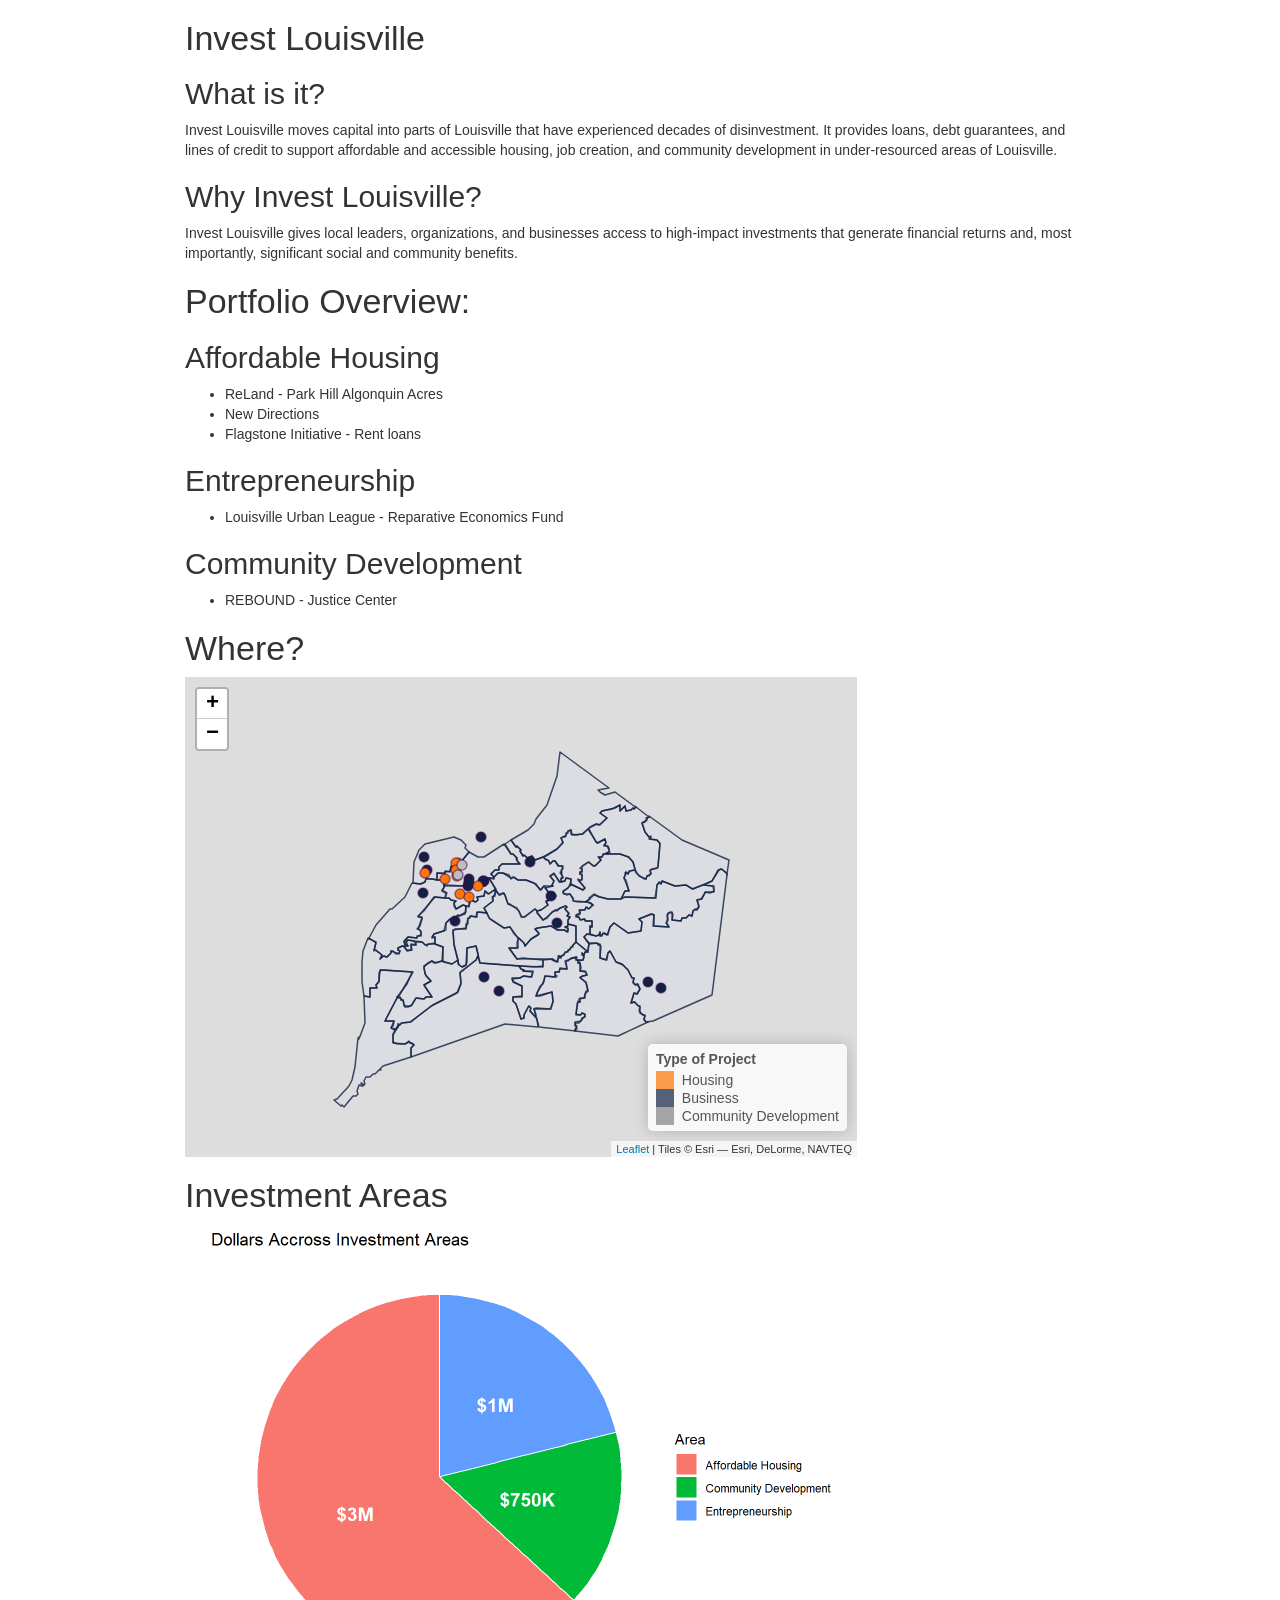
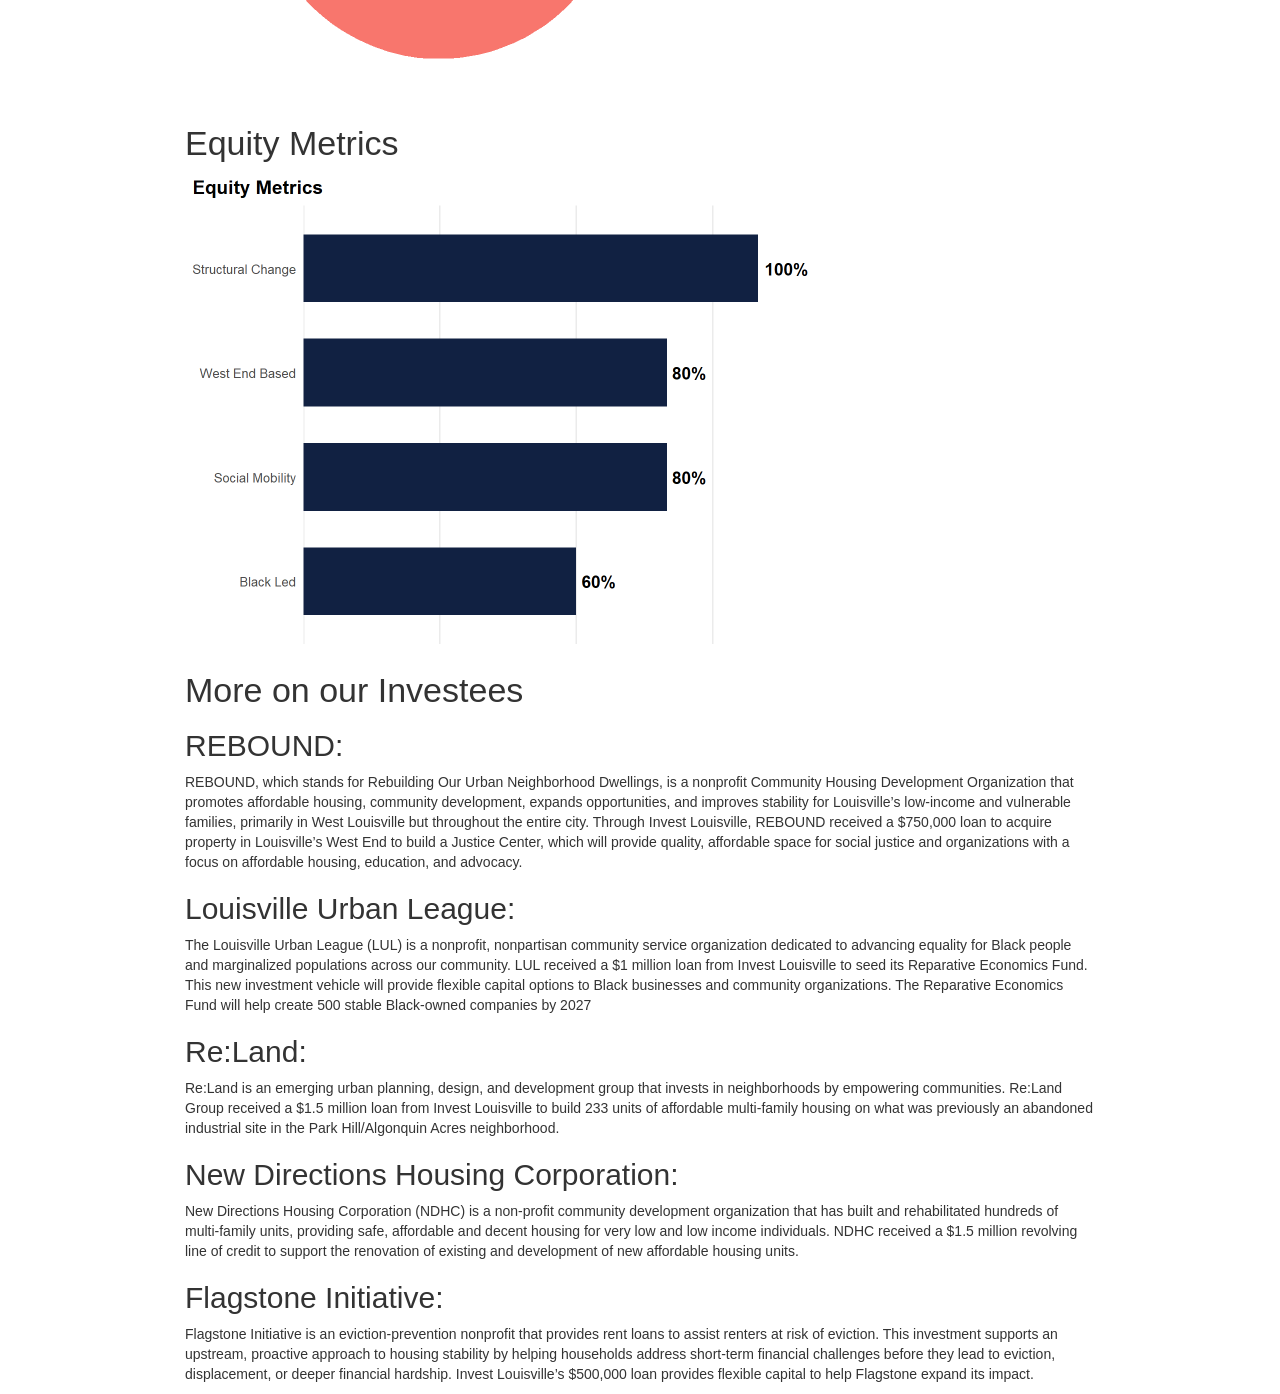
